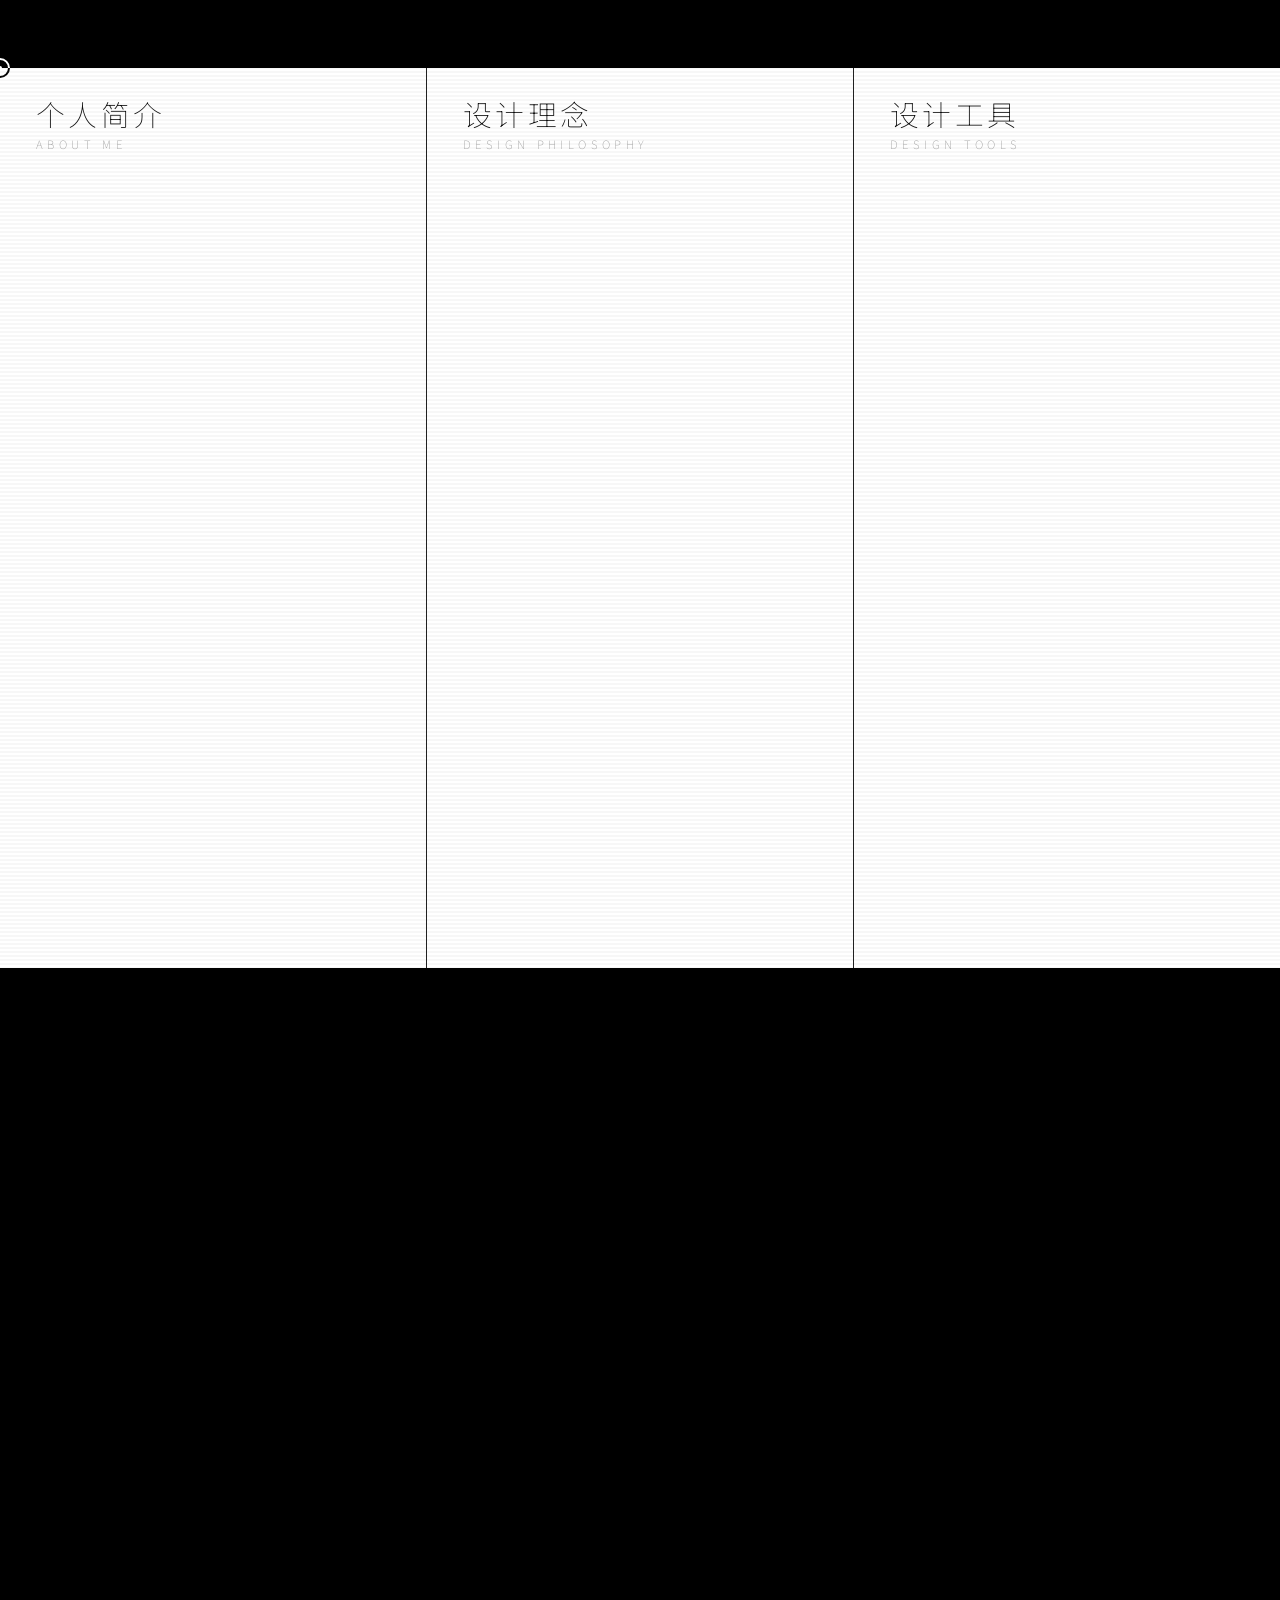
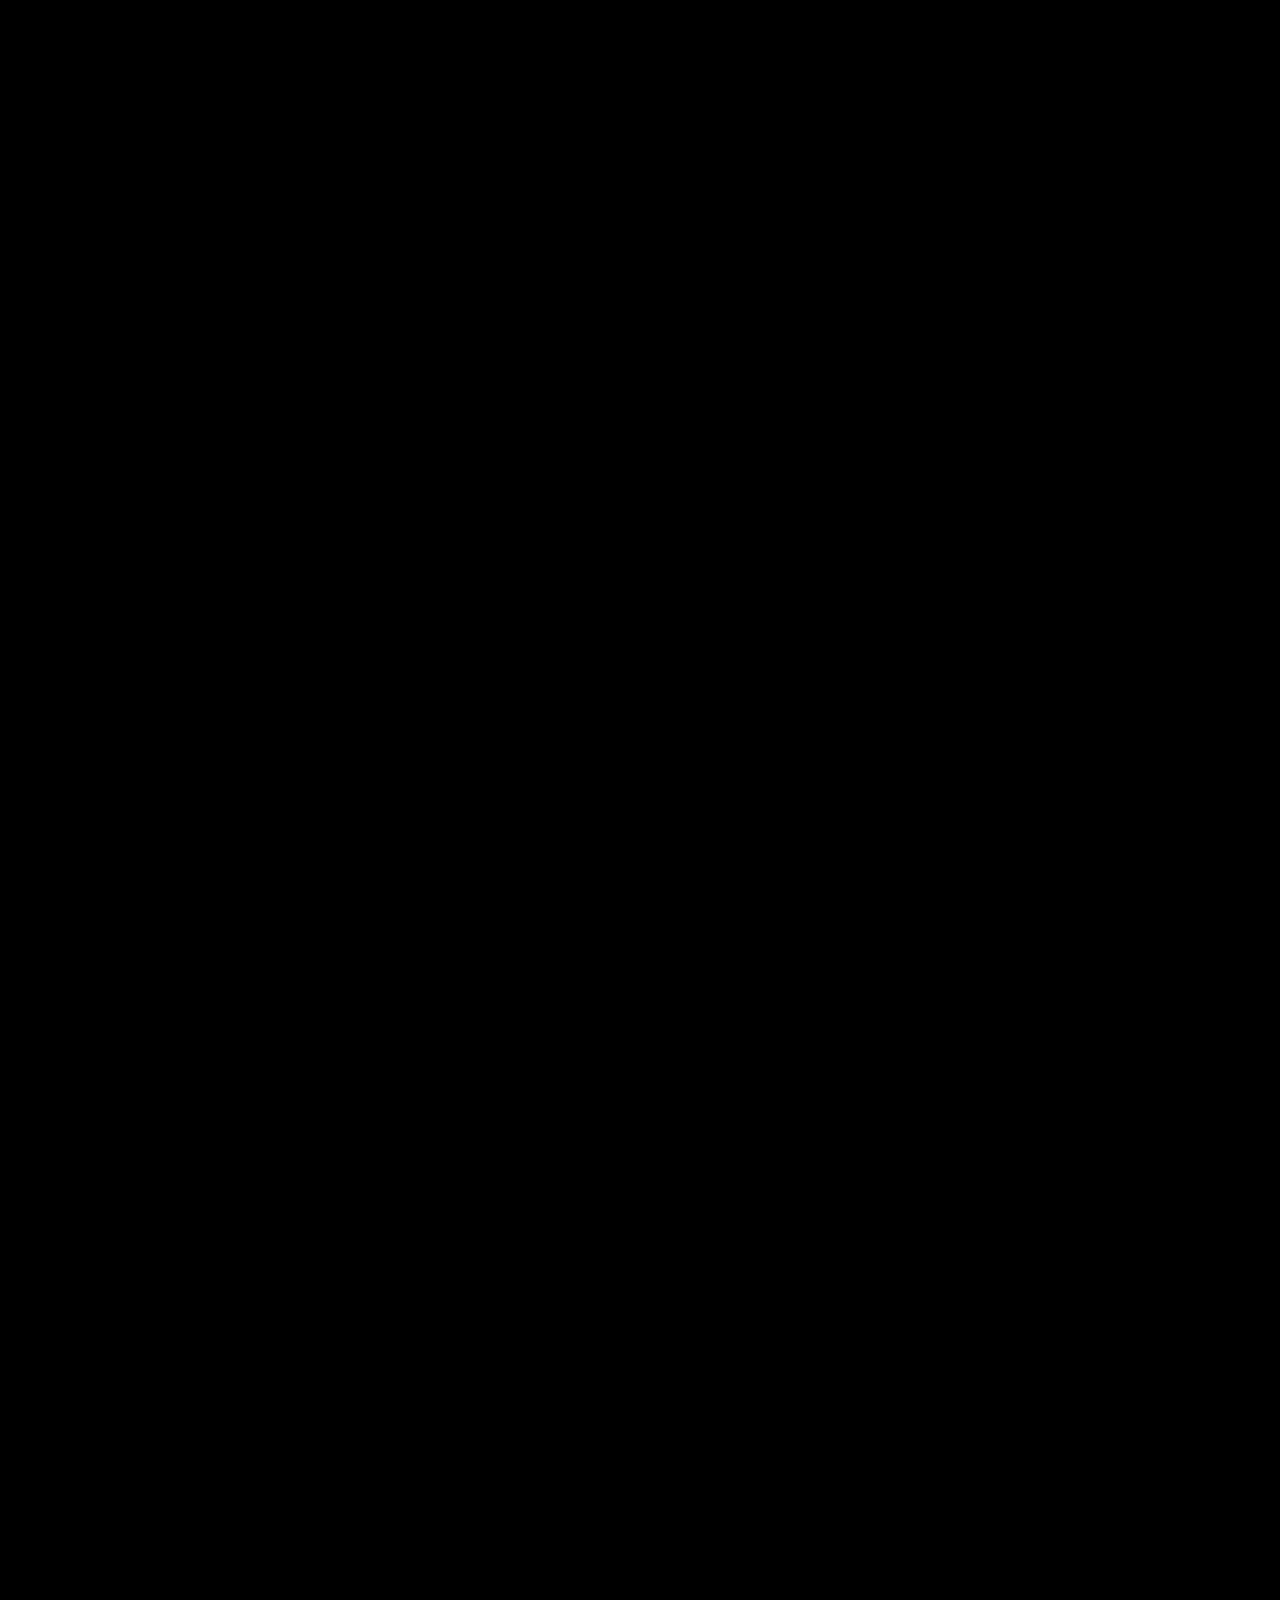
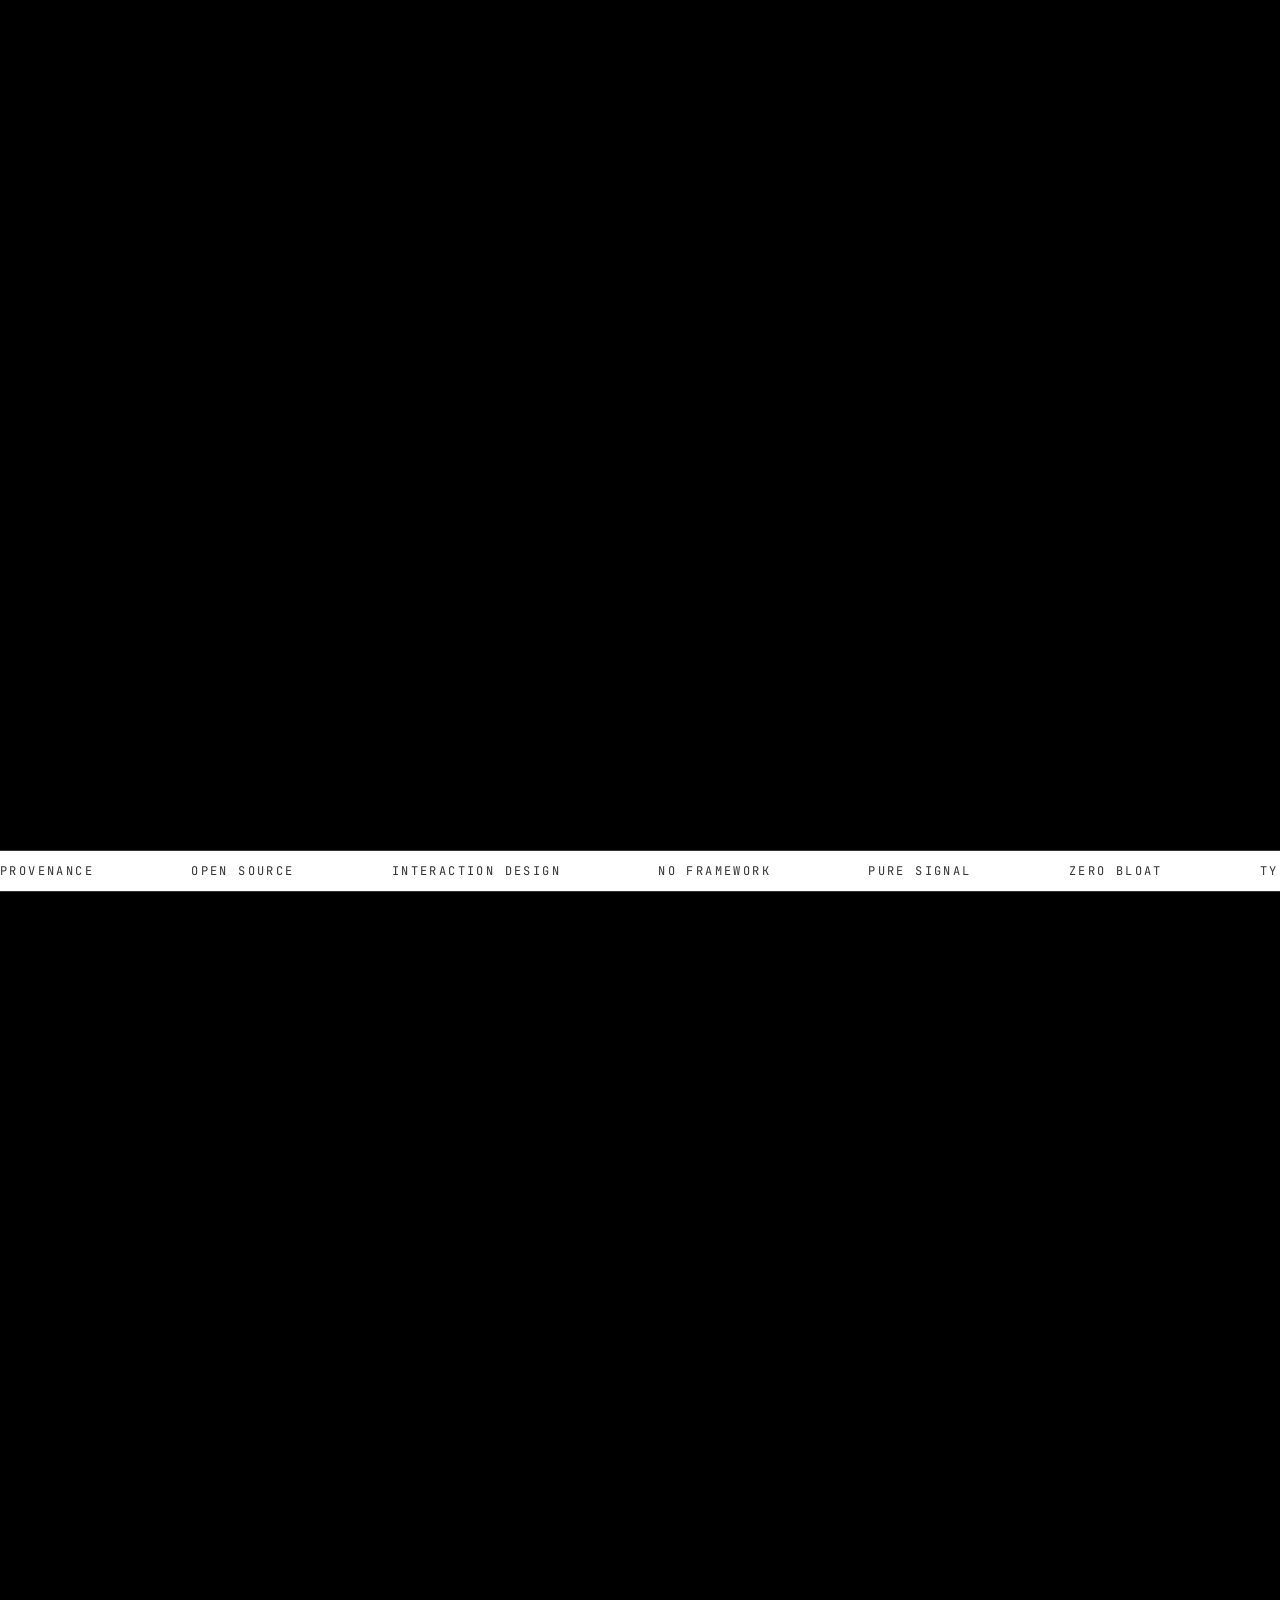
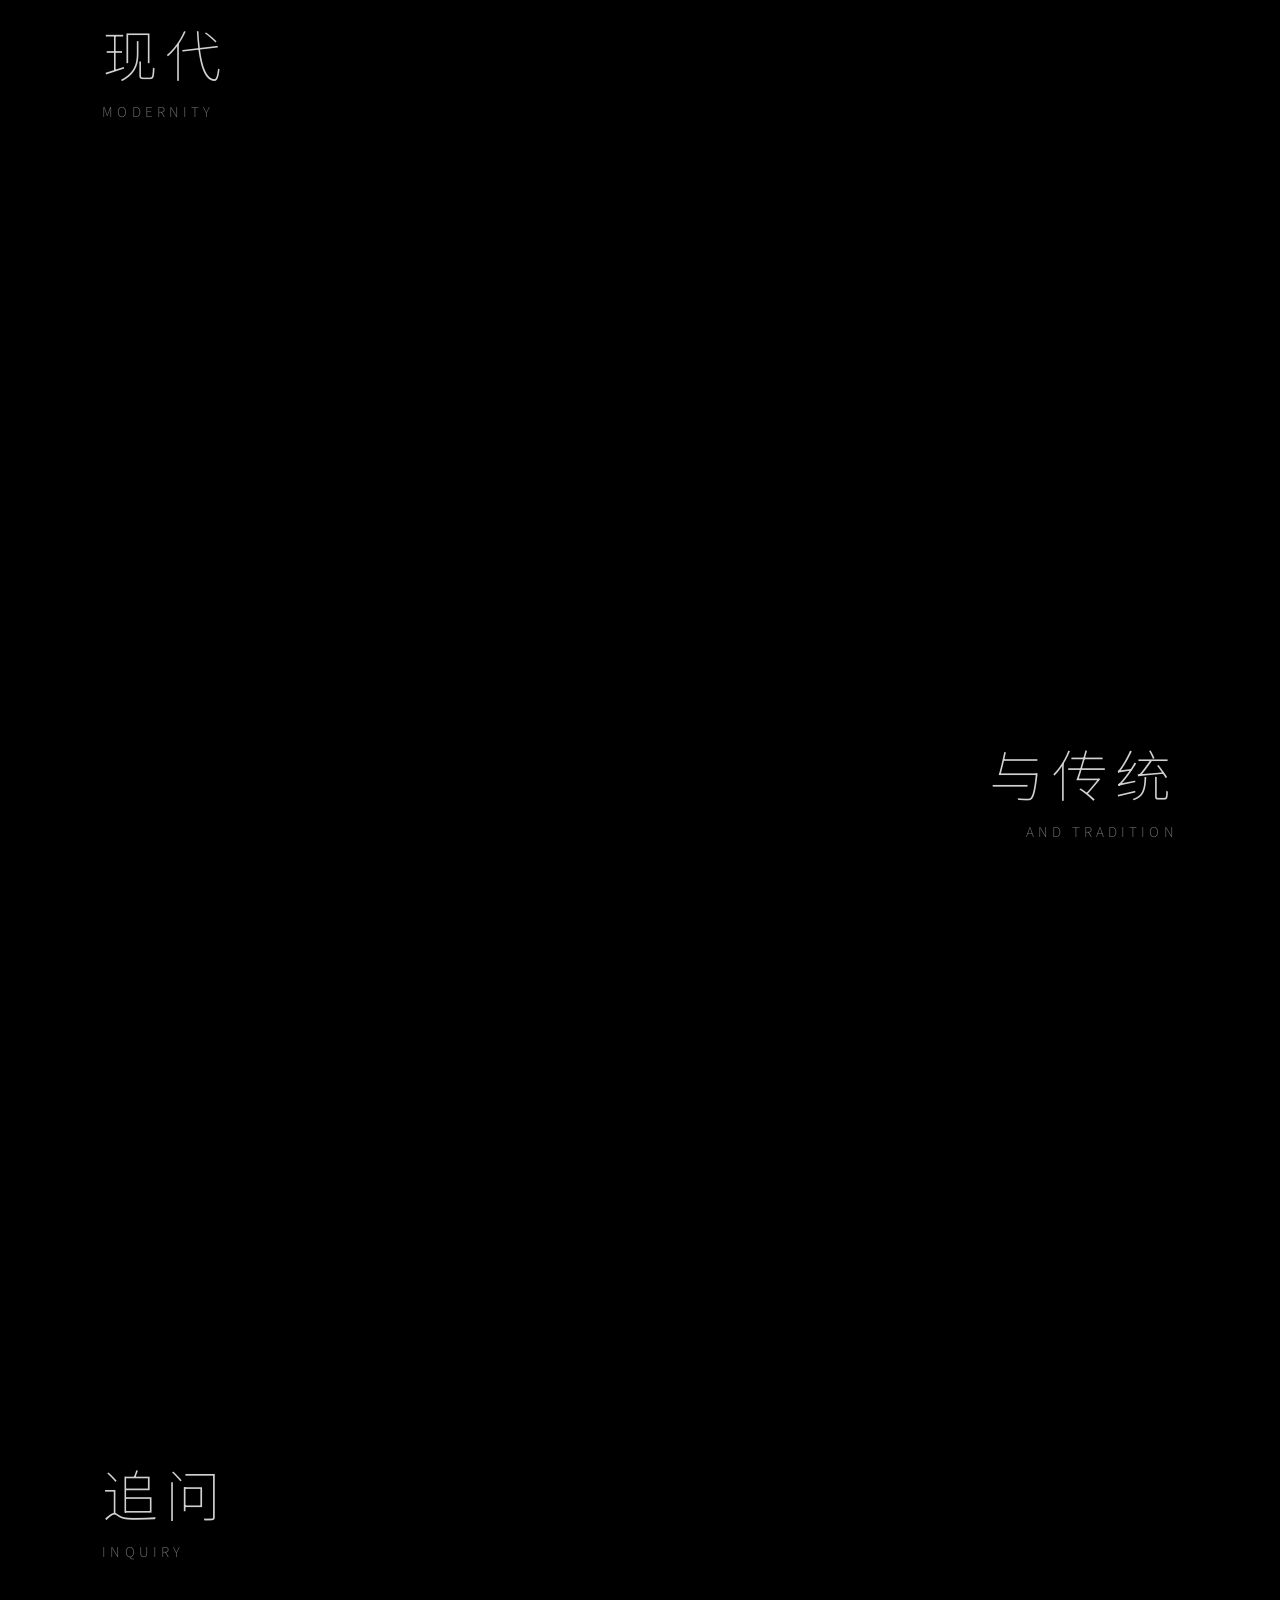
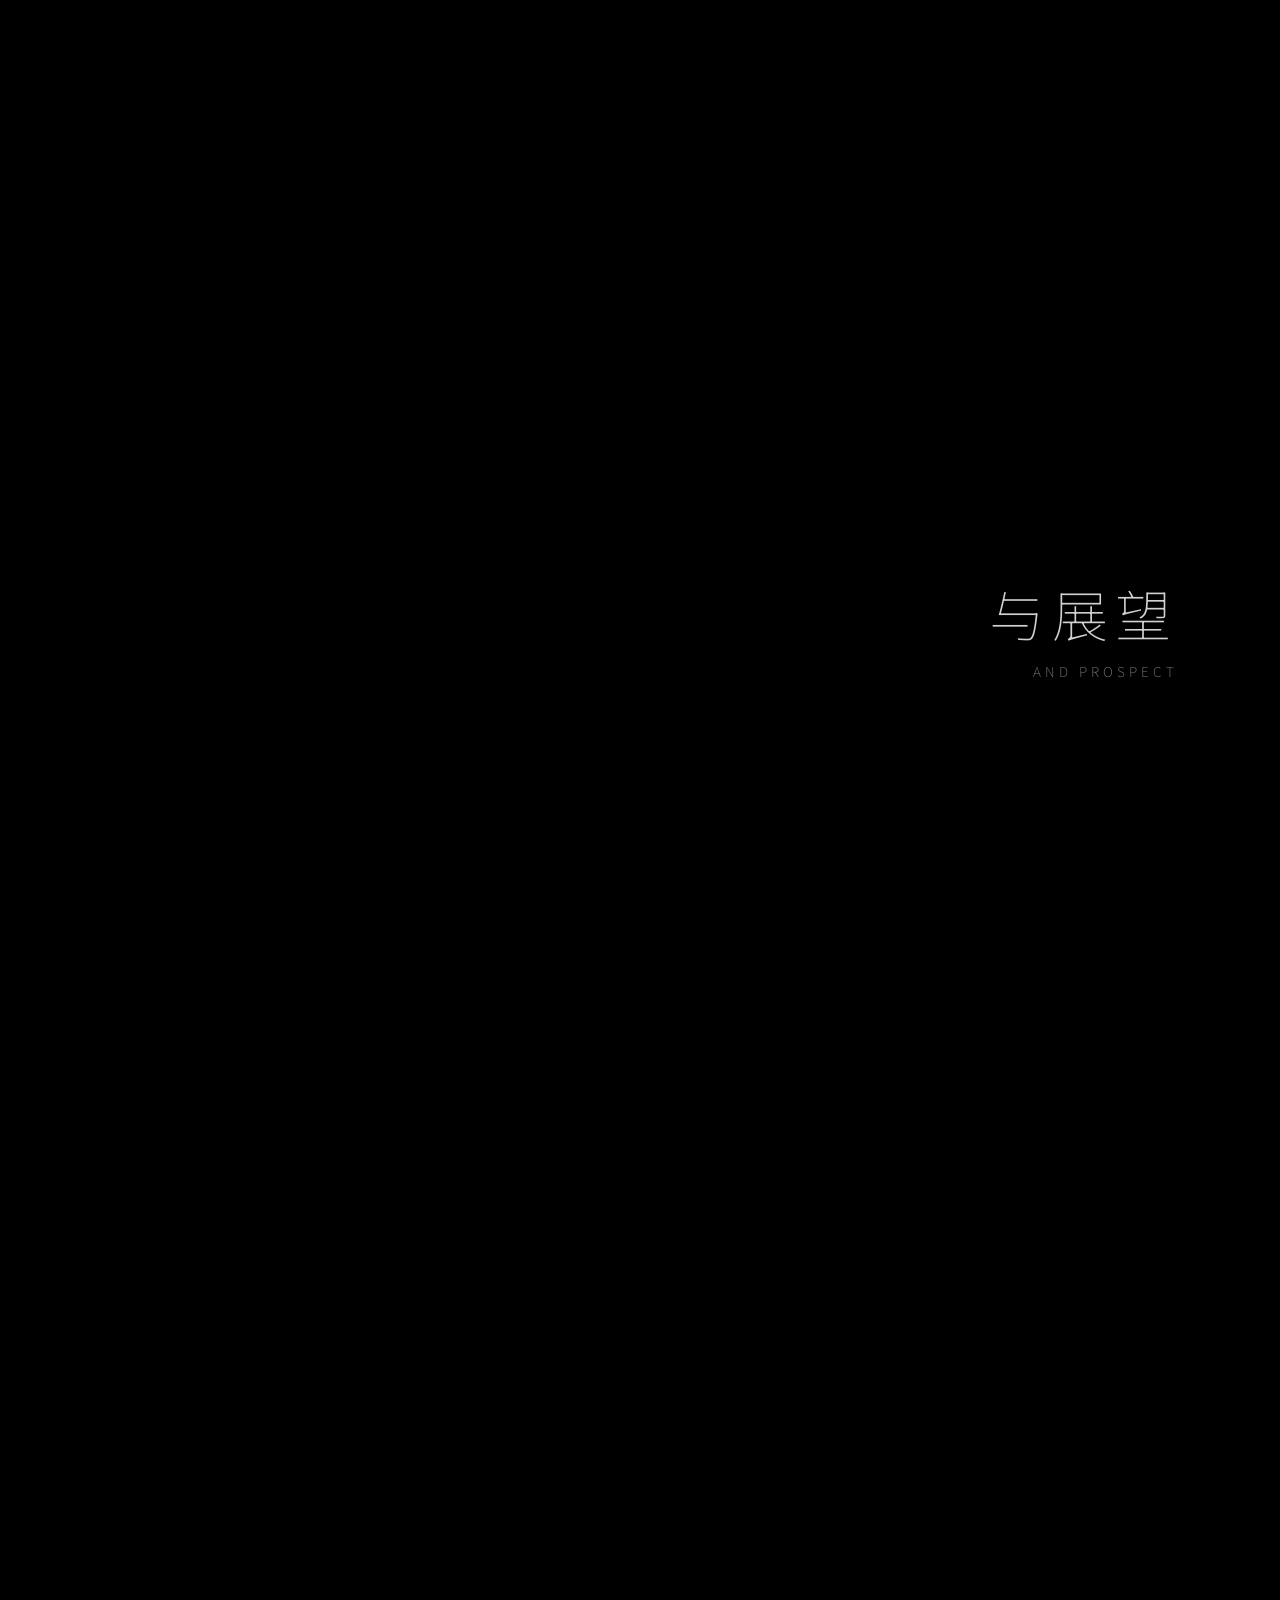
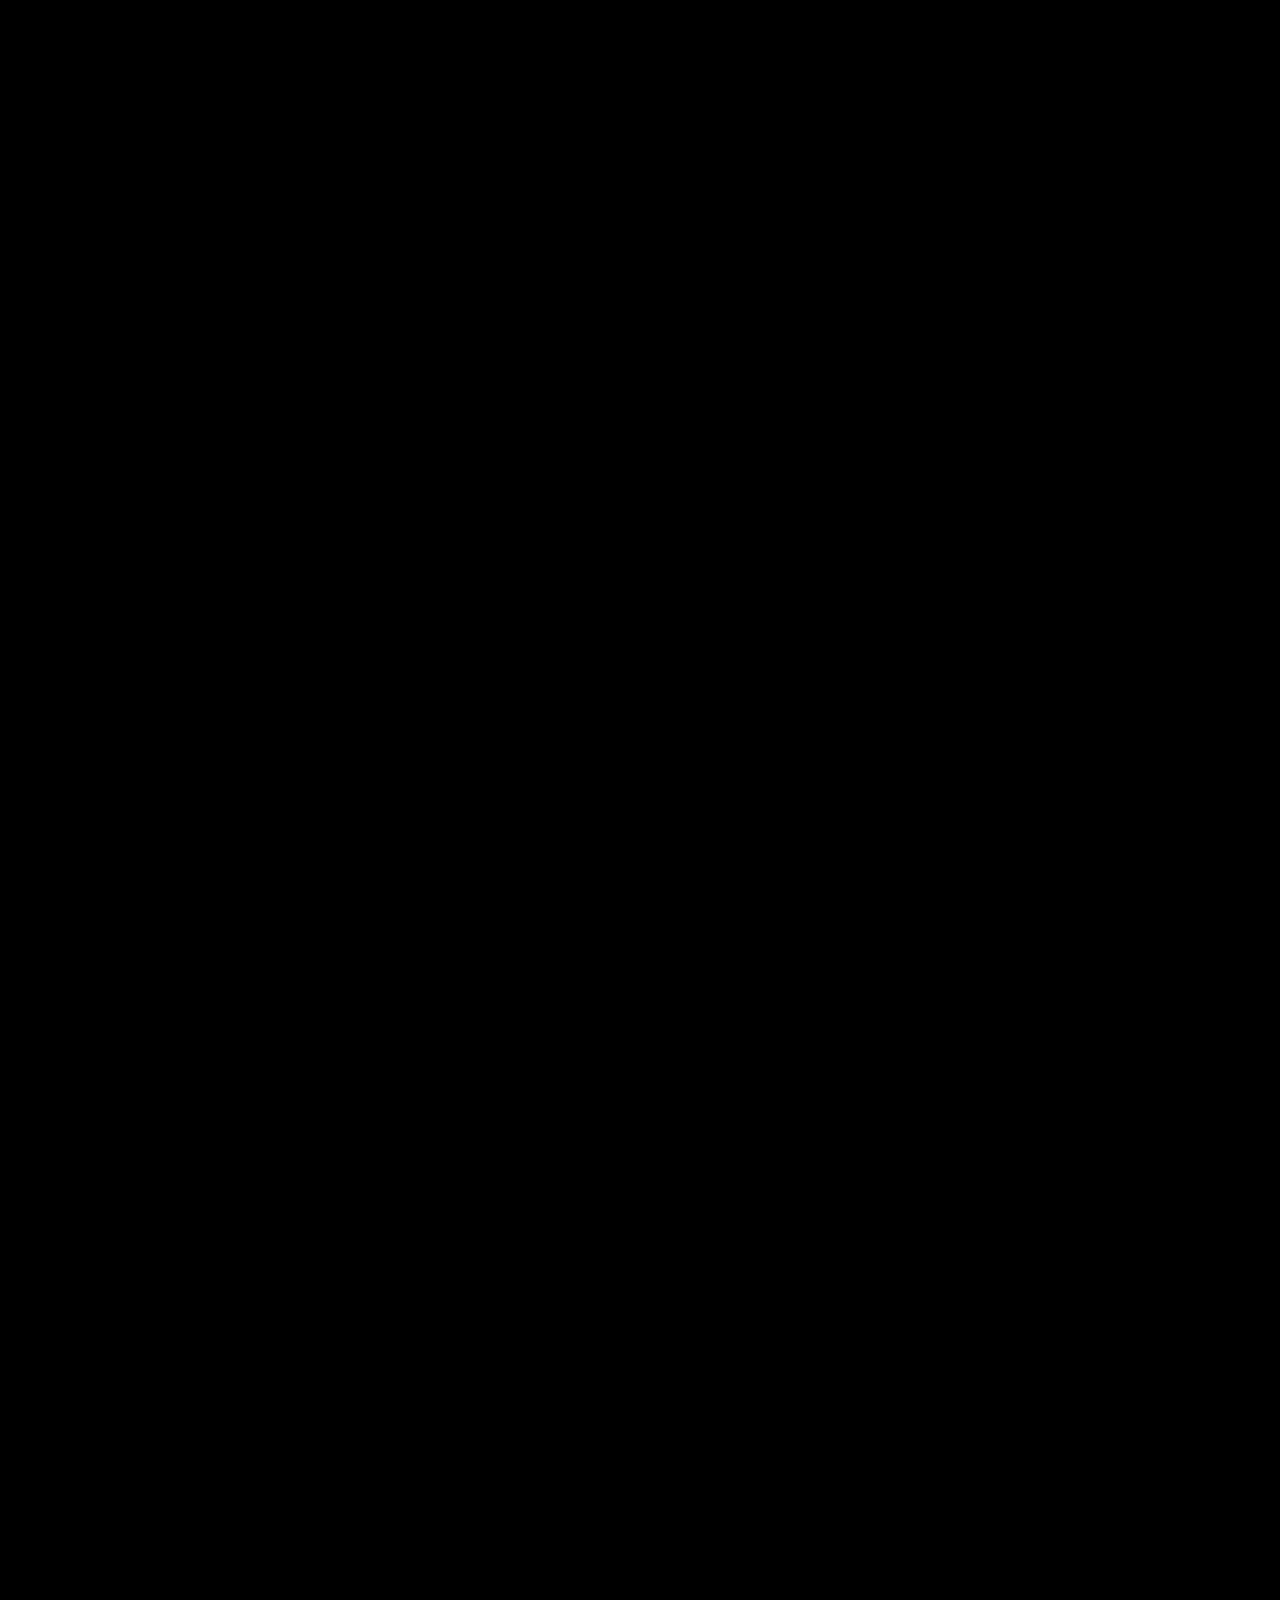
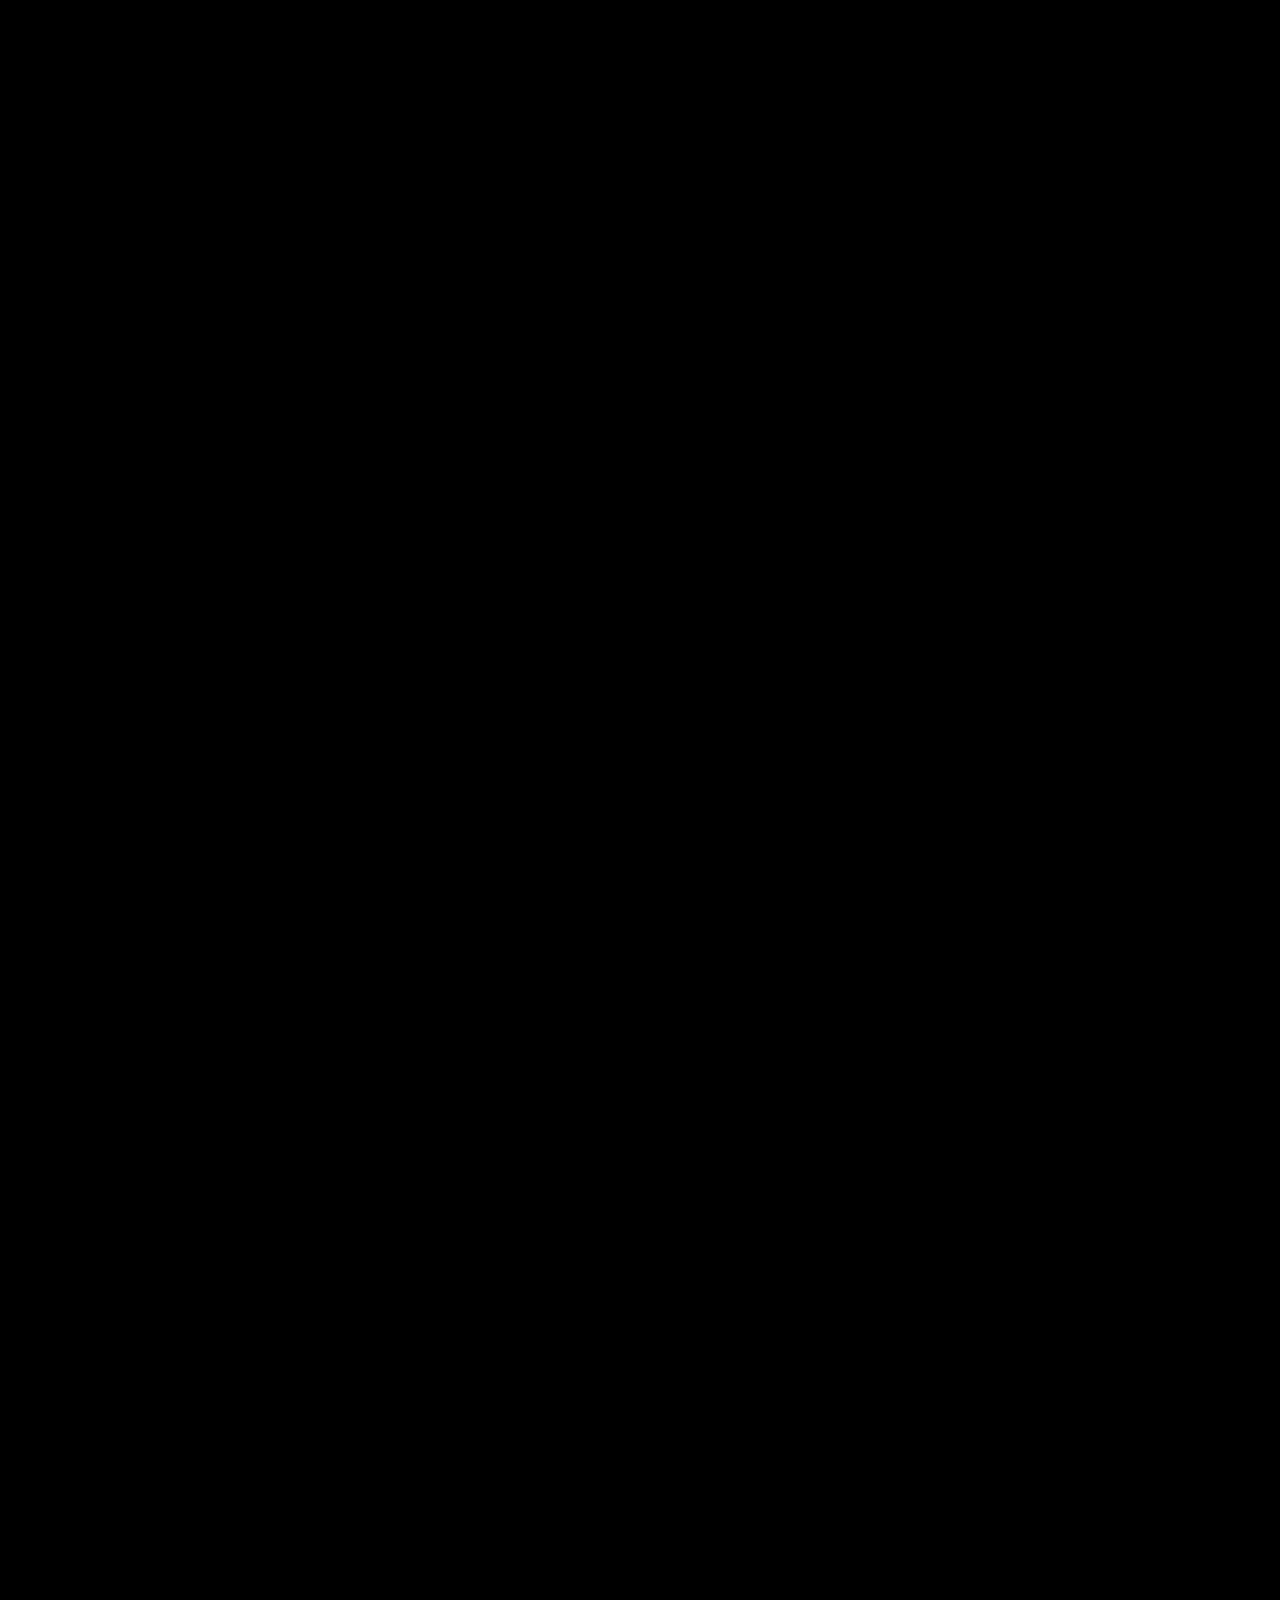
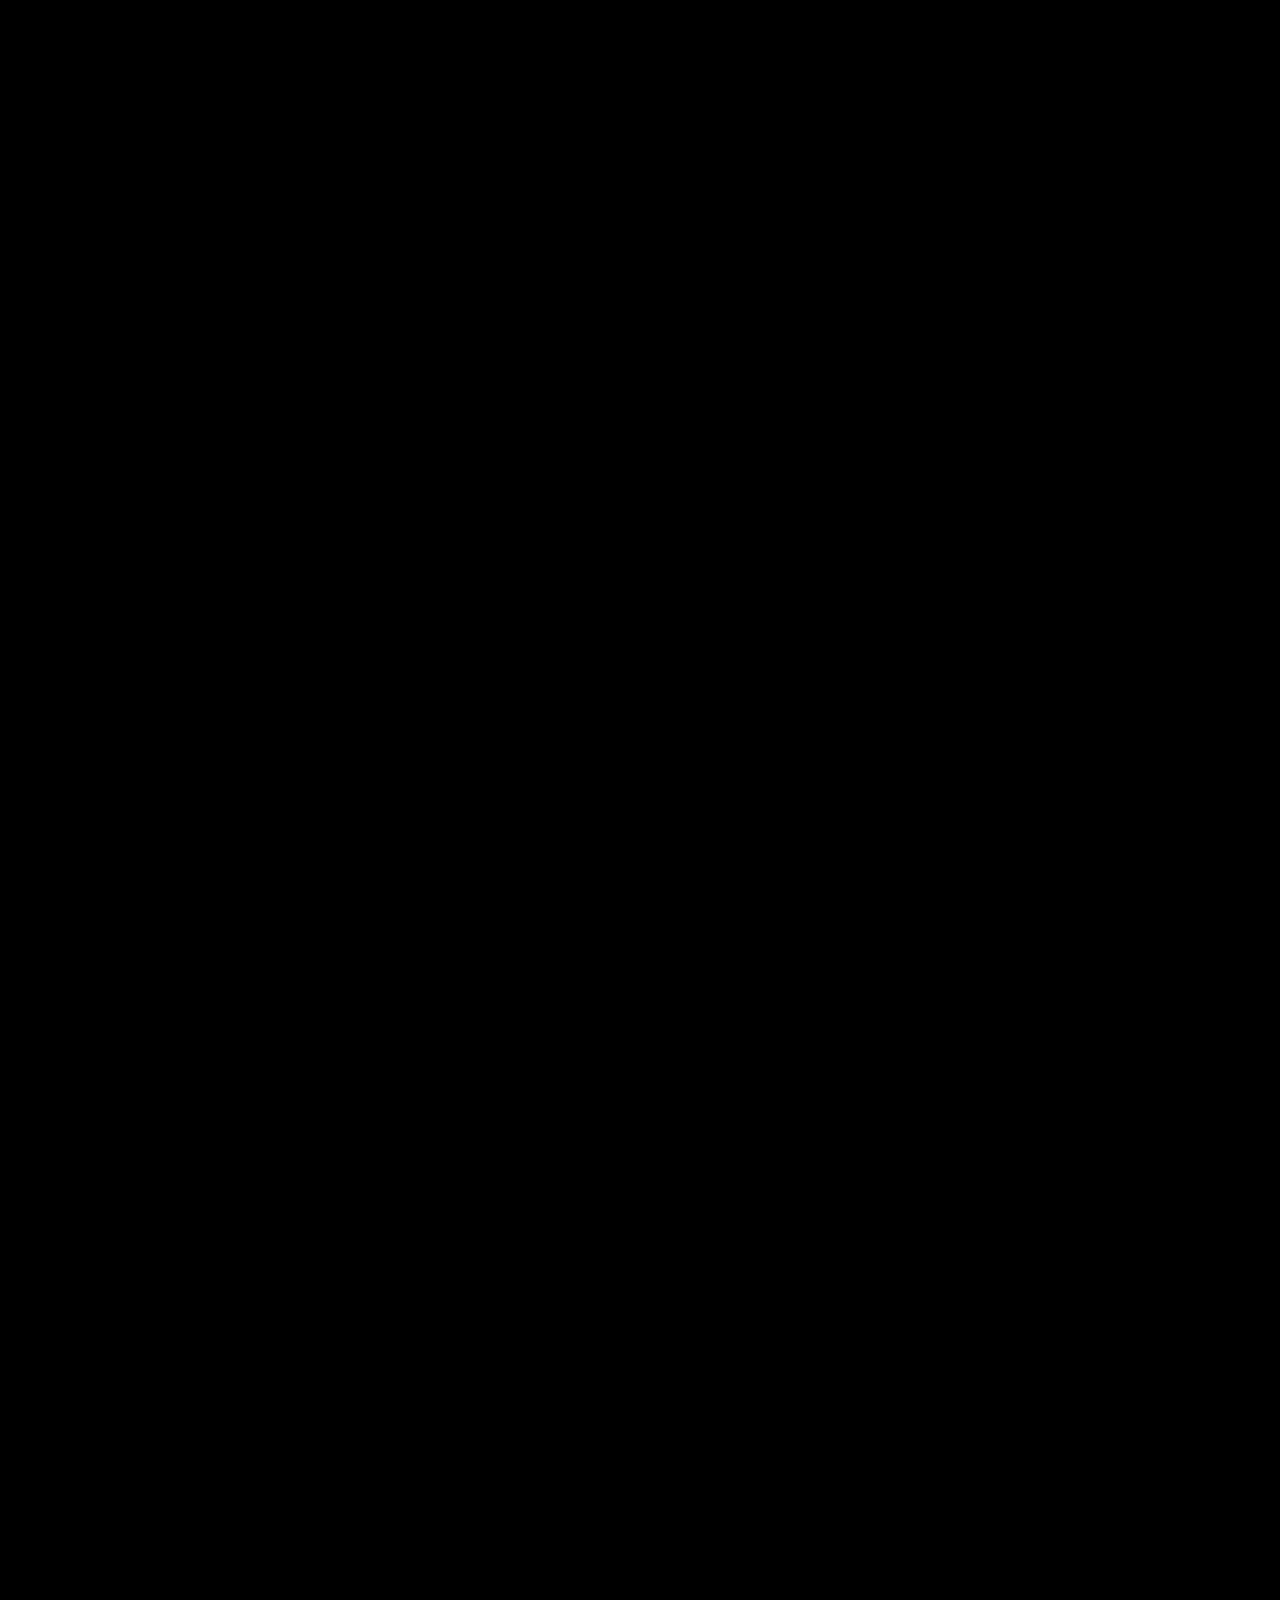
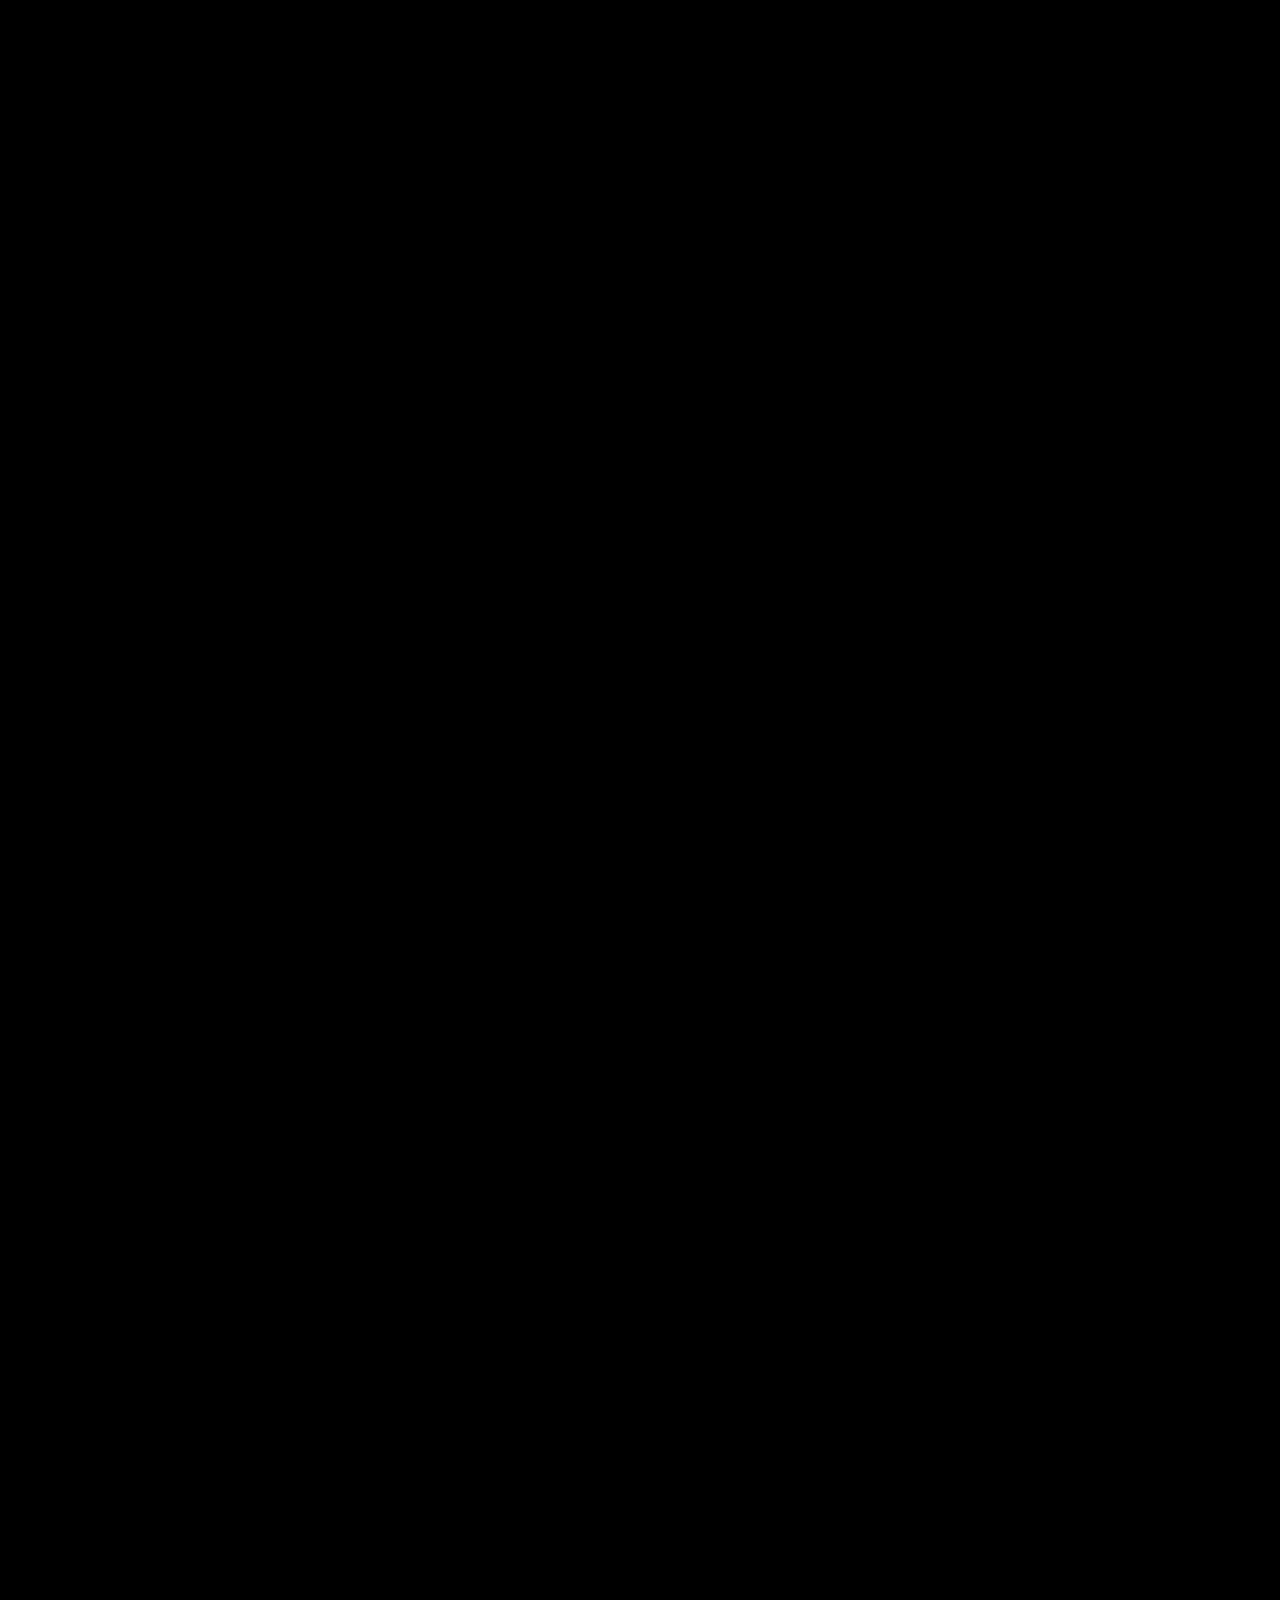
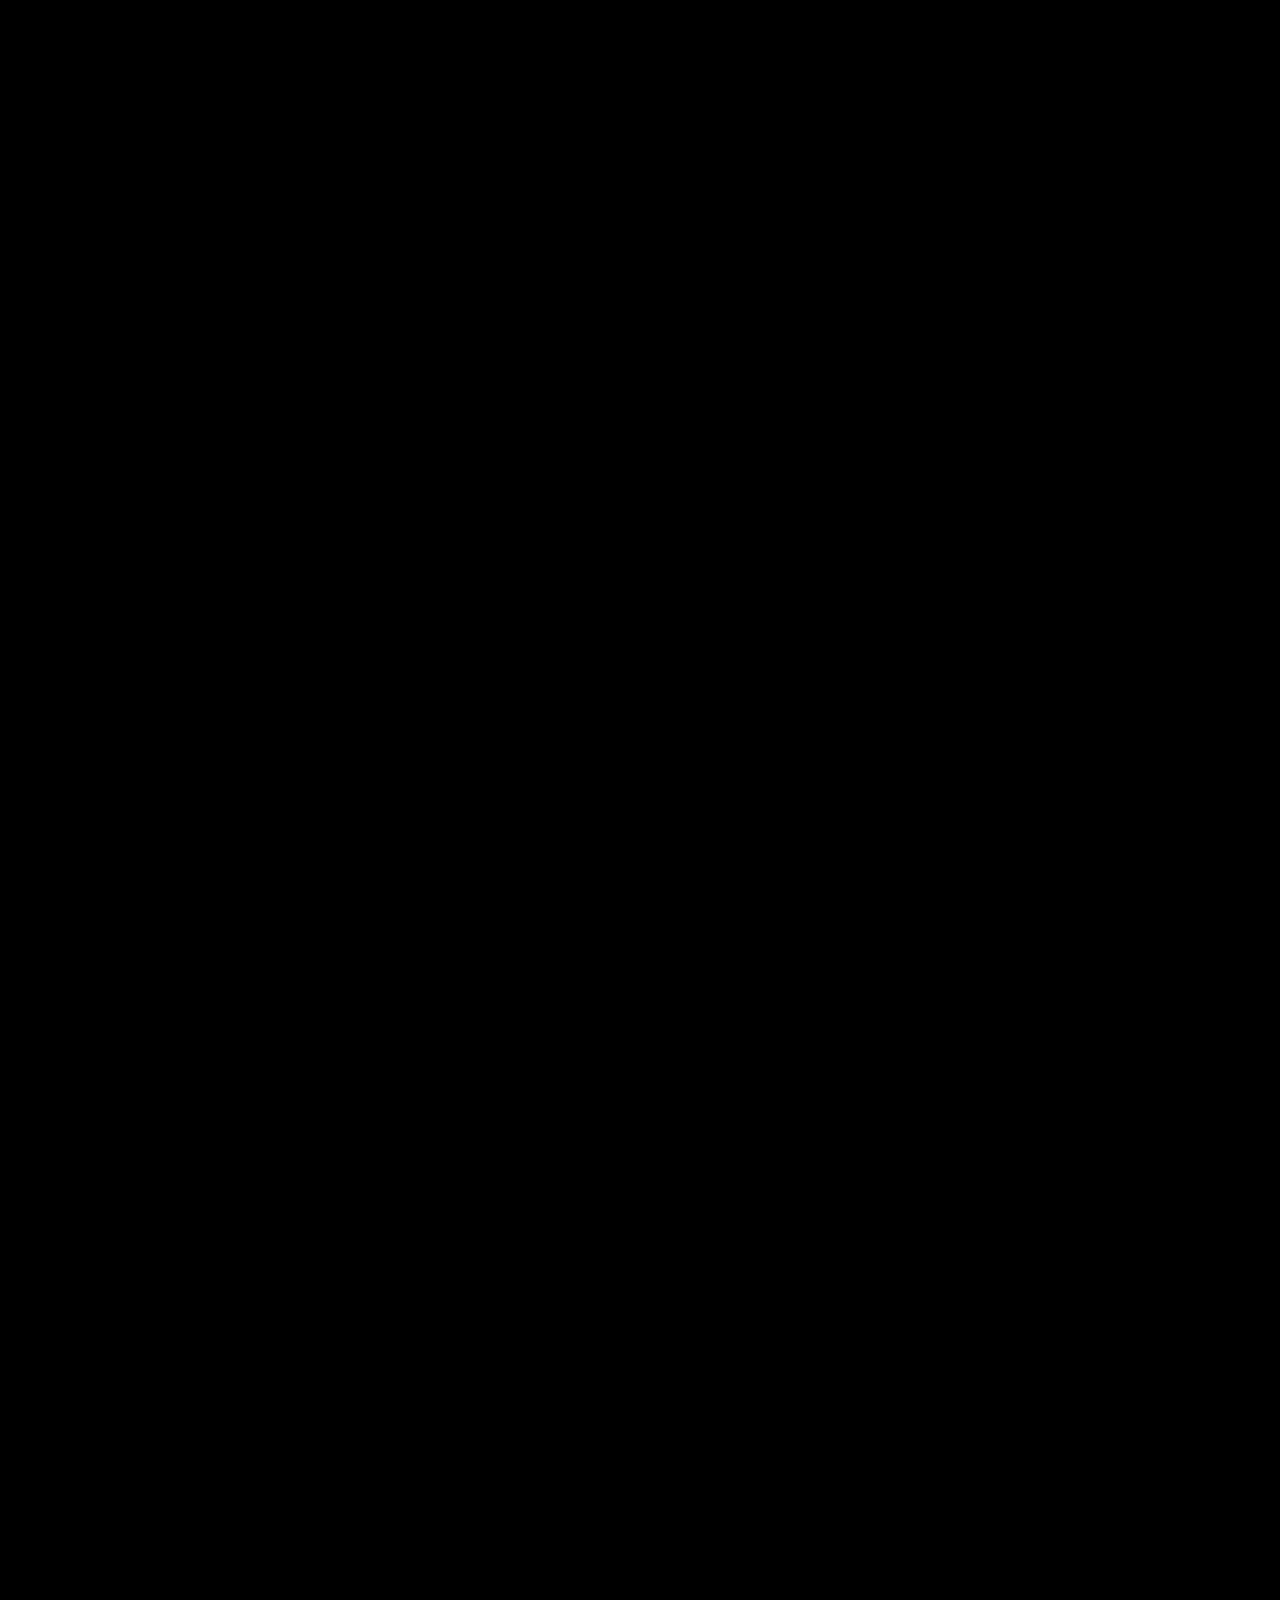
==== index.html @ fea25bad "White stage bg, dark arrows, shorten intro text" ====
<!DOCTYPE html>
<html lang="en">
<head>
<meta charset="UTF-8">
<meta name="viewport" content="width=device-width, initial-scale=1.0">
<title>SYSTEMS_ONLY — Digital Brutalism Portfolio</title>
<link rel="preconnect" href="https://fonts.googleapis.com">
<link href="https://fonts.googleapis.com/css2?family=JetBrains+Mono:wght@400;500;700;800&family=Inter:wght@900&family=Orbitron:wght@700;900&family=Cormorant+Garamond:wght@300;600&family=Playfair+Display:wght@400;700&family=Noto+Sans+SC:wght@100;700;900&display=swap" rel="stylesheet">
<script>
console.warn('Scripts "build/three.js" and "build/three.min.js" are deprecated with r150+, and will be removed with r160. Please use ES Modules or alternatives: https://threejs.org/docs/index.html#manual/en/introduction/Installation'),
/**
 * @license
 * Copyright 2010-2023 Three.js Authors
 * SPDX-License-Identifier: MIT
 */
function(t,e){"object"==typeof exports&&"undefined"!=typeof module?e(exports):"function"==typeof define&&define.amd?define(["exports"],e):e((t="undefined"!=typeof globalThis?globalThis:t||self).THREE={})}(this,(function(t){"use strict";const e="160",n=1,i=2,r=3,s=0,a=1,o=100,l=204,c=205,h=0,u=1,d=2,p=0,m=1,f=2,g=3,_=4,v=5,x=6,y="attached",M="detached",S=300,b=301,T=302,E=303,w=304,A=306,R=1e3,C=1001,L=1002,P=1003,I=1004,U=1005,D=1006,N=1007,O=1008,F=1009,B=1012,z=1013,G=1014,H=1015,V=1016,k=1017,W=1018,X=1020,j=1023,q=1026,Y=1027,Z=1029,J=1031,K=1033,$=33776,Q=33777,tt=33778,et=33779,nt=35840,it=35841,rt=35842,st=35843,at=36196,ot=37492,lt=37496,ct=37808,ht=37809,ut=37810,dt=37811,pt=37812,mt=37813,ft=37814,gt=37815,_t=37816,vt=37817,xt=37818,yt=37819,Mt=37820,St=37821,bt=36492,Tt=36494,Et=36495,wt=36284,At=36285,Rt=36286,Ct=2300,Lt=2301,Pt=2302,It=2400,Ut=2401,Dt=2402,Nt=2500,Ot=2501,Ft=3e3,Bt=3001,zt="",Gt="srgb",Ht="srgb-linear",Vt="display-p3",kt="display-p3-linear",Wt="linear",Xt="srgb",jt="rec709",qt="p3",Yt=7680,Zt=35044,Jt="300 es",Kt=1035,$t=2e3,Qt=2001;class te{addEventListener(t,e){void 0===this._listeners&&(this._listeners={});const n=this._listeners;void 0===n[t]&&(n[t]=[]),-1===n[t].indexOf(e)&&n[t].push(e)}hasEventListener(t,e){if(void 0===this._listeners)return!1;const n=this._listeners;return void 0!==n[t]&&-1!==n[t].indexOf(e)}removeEventListener(t,e){if(void 0===this._listeners)return;const n=this._listeners[t];if(void 0!==n){const t=n.indexOf(e);-1!==t&&n.splice(t,1)}}dispatchEvent(t){if(void 0===this._listeners)return;const e=this._listeners[t.type];if(void 0!==e){t.target=this;const n=e.slice(0);for(let e=0,i=n.length;e<i;e++)n[e].call(this,t);t.target=null}}}const ee=["00","01","02","03","04","05","06","07","08","09","0a","0b","0c","0d","0e","0f","10","11","12","13","14","15","16","17","18","19","1a","1b","1c","1d","1e","1f","20","21","22","23","24","25","26","27","28","29","2a","2b","2c","2d","2e","2f","30","31","32","33","34","35","36","37","38","39","3a","3b","3c","3d","3e","3f","40","41","42","43","44","45","46","47","48","49","4a","4b","4c","4d","4e","4f","50","51","52","53","54","55","56","57","58","59","5a","5b","5c","5d","5e","5f","60","61","62","63","64","65","66","67","68","69","6a","6b","6c","6d","6e","6f","70","71","72","73","74","75","76","77","78","79","7a","7b","7c","7d","7e","7f","80","81","82","83","84","85","86","87","88","89","8a","8b","8c","8d","8e","8f","90","91","92","93","94","95","96","97","98","99","9a","9b","9c","9d","9e","9f","a0","a1","a2","a3","a4","a5","a6","a7","a8","a9","aa","ab","ac","ad","ae","af","b0","b1","b2","b3","b4","b5","b6","b7","b8","b9","ba","bb","bc","bd","be","bf","c0","c1","c2","c3","c4","c5","c6","c7","c8","c9","ca","cb","cc","cd","ce","cf","d0","d1","d2","d3","d4","d5","d6","d7","d8","d9","da","db","dc","dd","de","df","e0","e1","e2","e3","e4","e5","e6","e7","e8","e9","ea","eb","ec","ed","ee","ef","f0","f1","f2","f3","f4","f5","f6","f7","f8","f9","fa","fb","fc","fd","fe","ff"];let ne=1234567;const ie=Math.PI/180,re=180/Math.PI;function se(){const t=4294967295*Math.random()|0,e=4294967295*Math.random()|0,n=4294967295*Math.random()|0,i=4294967295*Math.random()|0;return(ee[255&t]+ee[t>>8&255]+ee[t>>16&255]+ee[t>>24&255]+"-"+ee[255&e]+ee[e>>8&255]+"-"+ee[e>>16&15|64]+ee[e>>24&255]+"-"+ee[63&n|128]+ee[n>>8&255]+"-"+ee[n>>16&255]+ee[n>>24&255]+ee[255&i]+ee[i>>8&255]+ee[i>>16&255]+ee[i>>24&255]).toLowerCase()}function ae(t,e,n){return Math.max(e,Math.min(n,t))}function oe(t,e){return(t%e+e)%e}function le(t,e,n){return(1-n)*t+n*e}function ce(t){return 0==(t&t-1)&&0!==t}function he(t){return Math.pow(2,Math.floor(Math.log(t)/Math.LN2))}function ue(t,e){switch(e.constructor){case Float32Array:return t;case Uint32Array:return t/4294967295;case Uint16Array:return t/65535;case Uint8Array:return t/255;case Int32Array:return Math.max(t/2147483647,-1);case Int16Array:return Math.max(t/32767,-1);case Int8Array:return Math.max(t/127,-1);default:throw new Error("Invalid component type.")}}function de(t,e){switch(e.constructor){case Float32Array:return t;case Uint32Array:return Math.round(4294967295*t);case Uint16Array:return Math.round(65535*t);case Uint8Array:return Math.round(255*t);case Int32Array:return Math.round(2147483647*t);case Int16Array:return Math.round(32767*t);case Int8Array:return Math.round(127*t);default:throw new Error("Invalid component type.")}}const pe={DEG2RAD:ie,RAD2DEG:re,generateUUID:se,clamp:ae,euclideanModulo:oe,mapLinear:function(t,e,n,i,r){return i+(t-e)*(r-i)/(n-e)},inverseLerp:function(t,e,n){return t!==e?(n-t)/(e-t):0},lerp:le,damp:function(t,e,n,i){return le(t,e,1-Math.exp(-n*i))},pingpong:function(t,e=1){return e-Math.abs(oe(t,2*e)-e)},smoothstep:function(t,e,n){return t<=e?0:t>=n?1:(t=(t-e)/(n-e))*t*(3-2*t)},smootherstep:function(t,e,n){return t<=e?0:t>=n?1:(t=(t-e)/(n-e))*t*t*(t*(6*t-15)+10)},randInt:function(t,e){return t+Math.floor(Math.random()*(e-t+1))},randFloat:function(t,e){return t+Math.random()*(e-t)},randFloatSpread:function(t){return t*(.5-Math.random())},seededRandom:function(t){void 0!==t&&(ne=t);let e=ne+=1831565813;return e=Math.imul(e^e>>>15,1|e),e^=e+Math.imul(e^e>>>7,61|e),((e^e>>>14)>>>0)/4294967296},degToRad:function(t){return t*ie},radToDeg:function(t){return t*re},isPowerOfTwo:ce,ceilPowerOfTwo:function(t){return Math.pow(2,Math.ceil(Math.log(t)/Math.LN2))},floorPowerOfTwo:he,setQuaternionFromProperEuler:function(t,e,n,i,r){const s=Math.cos,a=Math.sin,o=s(n/2),l=a(n/2),c=s((e+i)/2),h=a((e+i)/2),u=s((e-i)/2),d=a((e-i)/2),p=s((i-e)/2),m=a((i-e)/2);switch(r){case"XYX":t.set(o*h,l*u,l*d,o*c);break;case"YZY":t.set(l*d,o*h,l*u,o*c);break;case"ZXZ":t.set(l*u,l*d,o*h,o*c);break;case"XZX":t.set(o*h,l*m,l*p,o*c);break;case"YXY":t.set(l*p,o*h,l*m,o*c);break;case"ZYZ":t.set(l*m,l*p,o*h,o*c);break;default:console.warn("THREE.MathUtils: .setQuaternionFromProperEuler() encountered an unknown order: "+r)}},normalize:de,denormalize:ue};class me{constructor(t=0,e=0){me.prototype.isVector2=!0,this.x=t,this.y=e}get width(){return this.x}set width(t){this.x=t}get height(){return this.y}set height(t){this.y=t}set(t,e){return this.x=t,this.y=e,this}setScalar(t){return this.x=t,this.y=t,this}setX(t){return this.x=t,this}setY(t){return this.y=t,this}setComponent(t,e){switch(t){case 0:this.x=e;break;case 1:this.y=e;break;default:throw new Error("index is out of range: "+t)}return this}getComponent(t){switch(t){case 0:return this.x;case 1:return this.y;default:throw new Error("index is out of range: "+t)}}clone(){return new this.constructor(this.x,this.y)}copy(t){return this.x=t.x,this.y=t.y,this}add(t){return this.x+=t.x,this.y+=t.y,this}addScalar(t){return this.x+=t,this.y+=t,this}addVectors(t,e){return this.x=t.x+e.x,this.y=t.y+e.y,this}addScaledVector(t,e){return this.x+=t.x*e,this.y+=t.y*e,this}sub(t){return this.x-=t.x,this.y-=t.y,this}subScalar(t){return this.x-=t,this.y-=t,this}subVectors(t,e){return this.x=t.x-e.x,this.y=t.y-e.y,this}multiply(t){return this.x*=t.x,this.y*=t.y,this}multiplyScalar(t){return this.x*=t,this.y*=t,this}divide(t){return this.x/=t.x,this.y/=t.y,this}divideScalar(t){return this.multiplyScalar(1/t)}applyMatrix3(t){const e=this.x,n=this.y,i=t.elements;return this.x=i[0]*e+i[3]*n+i[6],this.y=i[1]*e+i[4]*n+i[7],this}min(t){return this.x=Math.min(this.x,t.x),this.y=Math.min(this.y,t.y),this}max(t){return this.x=Math.max(this.x,t.x),this.y=Math.max(this.y,t.y),this}clamp(t,e){return this.x=Math.max(t.x,Math.min(e.x,this.x)),this.y=Math.max(t.y,Math.min(e.y,this.y)),this}clampScalar(t,e){return this.x=Math.max(t,Math.min(e,this.x)),this.y=Math.max(t,Math.min(e,this.y)),this}clampLength(t,e){const n=this.length();return this.divideScalar(n||1).multiplyScalar(Math.max(t,Math.min(e,n)))}floor(){return this.x=Math.floor(this.x),this.y=Math.floor(this.y),this}ceil(){return this.x=Math.ceil(this.x),this.y=Math.ceil(this.y),this}round(){return this.x=Math.round(this.x),this.y=Math.round(this.y),this}roundToZero(){return this.x=Math.trunc(this.x),this.y=Math.trunc(this.y),this}negate(){return this.x=-this.x,this.y=-this.y,this}dot(t){return this.x*t.x+this.y*t.y}cross(t){return this.x*t.y-this.y*t.x}lengthSq(){return this.x*this.x+this.y*this.y}length(){return Math.sqrt(this.x*this.x+this.y*this.y)}manhattanLength(){return Math.abs(this.x)+Math.abs(this.y)}normalize(){return this.divideScalar(this.length()||1)}angle(){return Math.atan2(-this.y,-this.x)+Math.PI}angleTo(t){const e=Math.sqrt(this.lengthSq()*t.lengthSq());if(0===e)return Math.PI/2;const n=this.dot(t)/e;return Math.acos(ae(n,-1,1))}distanceTo(t){return Math.sqrt(this.distanceToSquared(t))}distanceToSquared(t){const e=this.x-t.x,n=this.y-t.y;return e*e+n*n}manhattanDistanceTo(t){return Math.abs(this.x-t.x)+Math.abs(this.y-t.y)}setLength(t){return this.normalize().multiplyScalar(t)}lerp(t,e){return this.x+=(t.x-this.x)*e,this.y+=(t.y-this.y)*e,this}lerpVectors(t,e,n){return this.x=t.x+(e.x-t.x)*n,this.y=t.y+(e.y-t.y)*n,this}equals(t){return t.x===this.x&&t.y===this.y}fromArray(t,e=0){return this.x=t[e],this.y=t[e+1],this}toArray(t=[],e=0){return t[e]=this.x,t[e+1]=this.y,t}fromBufferAttribute(t,e){return this.x=t.getX(e),this.y=t.getY(e),this}rotateAround(t,e){const n=Math.cos(e),i=Math.sin(e),r=this.x-t.x,s=this.y-t.y;return this.x=r*n-s*i+t.x,this.y=r*i+s*n+t.y,this}random(){return this.x=Math.random(),this.y=Math.random(),this}*[Symbol.iterator](){yield this.x,yield this.y}}class fe{constructor(t,e,n,i,r,s,a,o,l){fe.prototype.isMatrix3=!0,this.elements=[1,0,0,0,1,0,0,0,1],void 0!==t&&this.set(t,e,n,i,r,s,a,o,l)}set(t,e,n,i,r,s,a,o,l){const c=this.elements;return c[0]=t,c[1]=i,c[2]=a,c[3]=e,c[4]=r,c[5]=o,c[6]=n,c[7]=s,c[8]=l,this}identity(){return this.set(1,0,0,0,1,0,0,0,1),this}copy(t){const e=this.elements,n=t.elements;return e[0]=n[0],e[1]=n[1],e[2]=n[2],e[3]=n[3],e[4]=n[4],e[5]=n[5],e[6]=n[6],e[7]=n[7],e[8]=n[8],this}extractBasis(t,e,n){return t.setFromMatrix3Column(this,0),e.setFromMatrix3Column(this,1),n.setFromMatrix3Column(this,2),this}setFromMatrix4(t){const e=t.elements;return this.set(e[0],e[4],e[8],e[1],e[5],e[9],e[2],e[6],e[10]),this}multiply(t){return this.multiplyMatrices(this,t)}premultiply(t){return this.multiplyMatrices(t,this)}multiplyMatrices(t,e){const n=t.elements,i=e.elements,r=this.elements,s=n[0],a=n[3],o=n[6],l=n[1],c=n[4],h=n[7],u=n[2],d=n[5],p=n[8],m=i[0],f=i[3],g=i[6],_=i[1],v=i[4],x=i[7],y=i[2],M=i[5],S=i[8];return r[0]=s*m+a*_+o*y,r[3]=s*f+a*v+o*M,r[6]=s*g+a*x+o*S,r[1]=l*m+c*_+h*y,r[4]=l*f+c*v+h*M,r[7]=l*g+c*x+h*S,r[2]=u*m+d*_+p*y,r[5]=u*f+d*v+p*M,r[8]=u*g+d*x+p*S,this}multiplyScalar(t){const e=this.elements;return e[0]*=t,e[3]*=t,e[6]*=t,e[1]*=t,e[4]*=t,e[7]*=t,e[2]*=t,e[5]*=t,e[8]*=t,this}determinant(){const t=this.elements,e=t[0],n=t[1],i=t[2],r=t[3],s=t[4],a=t[5],o=t[6],l=t[7],c=t[8];return e*s*c-e*a*l-n*r*c+n*a*o+i*r*l-i*s*o}invert(){const t=this.elements,e=t[0],n=t[1],i=t[2],r=t[3],s=t[4],a=t[5],o=t[6],l=t[7],c=t[8],h=c*s-a*l,u=a*o-c*r,d=l*r-s*o,p=e*h+n*u+i*d;if(0===p)return this.set(0,0,0,0,0,0,0,0,0);const m=1/p;return t[0]=h*m,t[1]=(i*l-c*n)*m,t[2]=(a*n-i*s)*m,t[3]=u*m,t[4]=(c*e-i*o)*m,t[5]=(i*r-a*e)*m,t[6]=d*m,t[7]=(n*o-l*e)*m,t[8]=(s*e-n*r)*m,this}transpose(){let t;const e=this.elements;return t=e[1],e[1]=e[3],e[3]=t,t=e[2],e[2]=e[6],e[6]=t,t=e[5],e[5]=e[7],e[7]=t,this}getNormalMatrix(t){return this.setFromMatrix4(t).invert().transpose()}transposeIntoArray(t){const e=this.elements;return t[0]=e[0],t[1]=e[3],t[2]=e[6],t[3]=e[1],t[4]=e[4],t[5]=e[7],t[6]=e[2],t[7]=e[5],t[8]=e[8],this}setUvTransform(t,e,n,i,r,s,a){const o=Math.cos(r),l=Math.sin(r);return this.set(n*o,n*l,-n*(o*s+l*a)+s+t,-i*l,i*o,-i*(-l*s+o*a)+a+e,0,0,1),this}scale(t,e){return this.premultiply(ge.makeScale(t,e)),this}rotate(t){return this.premultiply(ge.makeRotation(-t)),this}translate(t,e){return this.premultiply(ge.makeTranslation(t,e)),this}makeTranslation(t,e){return t.isVector2?this.set(1,0,t.x,0,1,t.y,0,0,1):this.set(1,0,t,0,1,e,0,0,1),this}makeRotation(t){const e=Math.cos(t),n=Math.sin(t);return this.set(e,-n,0,n,e,0,0,0,1),this}makeScale(t,e){return this.set(t,0,0,0,e,0,0,0,1),this}equals(t){const e=this.elements,n=t.elements;for(let t=0;t<9;t++)if(e[t]!==n[t])return!1;return!0}fromArray(t,e=0){for(let n=0;n<9;n++)this.elements[n]=t[n+e];return this}toArray(t=[],e=0){const n=this.elements;return t[e]=n[0],t[e+1]=n[1],t[e+2]=n[2],t[e+3]=n[3],t[e+4]=n[4],t[e+5]=n[5],t[e+6]=n[6],t[e+7]=n[7],t[e+8]=n[8],t}clone(){return(new this.constructor).fromArray(this.elements)}}const ge=new fe;function _e(t){for(let e=t.length-1;e>=0;--e)if(t[e]>=65535)return!0;return!1}const ve={Int8Array:Int8Array,Uint8Array:Uint8Array,Uint8ClampedArray:Uint8ClampedArray,Int16Array:Int16Array,Uint16Array:Uint16Array,Int32Array:Int32Array,Uint32Array:Uint32Array,Float32Array:Float32Array,Float64Array:Float64Array};function xe(t,e){return new ve[t](e)}function ye(t){return document.createElementNS("http://www.w3.org/1999/xhtml",t)}function Me(){const t=ye("canvas");return t.style.display="block",t}const Se={};function be(t){t in Se||(Se[t]=!0,console.warn(t))}const Te=(new fe).set(.8224621,.177538,0,.0331941,.9668058,0,.0170827,.0723974,.9105199),Ee=(new fe).set(1.2249401,-.2249404,0,-.0420569,1.0420571,0,-.0196376,-.0786361,1.0982735),we={[Ht]:{transfer:Wt,primaries:jt,toReference:t=>t,fromReference:t=>t},[Gt]:{transfer:Xt,primaries:jt,toReference:t=>t.convertSRGBToLinear(),fromReference:t=>t.convertLinearToSRGB()},[kt]:{transfer:Wt,primaries:qt,toReference:t=>t.applyMatrix3(Ee),fromReference:t=>t.applyMatrix3(Te)},[Vt]:{transfer:Xt,primaries:qt,toReference:t=>t.convertSRGBToLinear().applyMatrix3(Ee),fromReference:t=>t.applyMatrix3(Te).convertLinearToSRGB()}},Ae=new Set([Ht,kt]),Re={enabled:!0,_workingColorSpace:Ht,get workingColorSpace(){return this._workingColorSpace},set workingColorSpace(t){if(!Ae.has(t))throw new Error(`Unsupported working color space, "${t}".`);this._workingColorSpace=t},convert:function(t,e,n){if(!1===this.enabled||e===n||!e||!n)return t;const i=we[e].toReference;return(0,we[n].fromReference)(i(t))},fromWorkingColorSpace:function(t,e){return this.convert(t,this._workingColorSpace,e)},toWorkingColorSpace:function(t,e){return this.convert(t,e,this._workingColorSpace)},getPrimaries:function(t){return we[t].primaries},getTransfer:function(t){return t===zt?Wt:we[t].transfer}};function Ce(t){return t<.04045?.0773993808*t:Math.pow(.9478672986*t+.0521327014,2.4)}function Le(t){return t<.0031308?12.92*t:1.055*Math.pow(t,.41666)-.055}let Pe;class Ie{static getDataURL(t){if(/^data:/i.test(t.src))return t.src;if("undefined"==typeof HTMLCanvasElement)return t.src;let e;if(t instanceof HTMLCanvasElement)e=t;else{void 0===Pe&&(Pe=ye("canvas")),Pe.width=t.width,Pe.height=t.height;const n=Pe.getContext("2d");t instanceof ImageData?n.putImageData(t,0,0):n.drawImage(t,0,0,t.width,t.height),e=Pe}return e.width>2048||e.height>2048?(console.warn("THREE.ImageUtils.getDataURL: Image converted to jpg for performance reasons",t),e.toDataURL("image/jpeg",.6)):e.toDataURL("image/png")}static sRGBToLinear(t){if("undefined"!=typeof HTMLImageElement&&t instanceof HTMLImageElement||"undefined"!=typeof HTMLCanvasElement&&t instanceof HTMLCanvasElement||"undefined"!=typeof ImageBitmap&&t instanceof ImageBitmap){const e=ye("canvas");e.width=t.width,e.height=t.height;const n=e.getContext("2d");n.drawImage(t,0,0,t.width,t.height);const i=n.getImageData(0,0,t.width,t.height),r=i.data;for(let t=0;t<r.length;t++)r[t]=255*Ce(r[t]/255);return n.putImageData(i,0,0),e}if(t.data){const e=t.data.slice(0);for(let t=0;t<e.length;t++)e instanceof Uint8Array||e instanceof Uint8ClampedArray?e[t]=Math.floor(255*Ce(e[t]/255)):e[t]=Ce(e[t]);return{data:e,width:t.width,height:t.height}}return console.warn("THREE.ImageUtils.sRGBToLinear(): Unsupported image type. No color space conversion applied."),t}}let Ue=0;class De{constructor(t=null){this.isSource=!0,Object.defineProperty(this,"id",{value:Ue++}),this.uuid=se(),this.data=t,this.version=0}set needsUpdate(t){!0===t&&this.version++}toJSON(t){const e=void 0===t||"string"==typeof t;if(!e&&void 0!==t.images[this.uuid])return t.images[this.uuid];const n={uuid:this.uuid,url:""},i=this.data;if(null!==i){let t;if(Array.isArray(i)){t=[];for(let e=0,n=i.length;e<n;e++)i[e].isDataTexture?t.push(Ne(i[e].image)):t.push(Ne(i[e]))}else t=Ne(i);n.url=t}return e||(t.images[this.uuid]=n),n}}function Ne(t){return"undefined"!=typeof HTMLImageElement&&t instanceof HTMLImageElement||"undefined"!=typeof HTMLCanvasElement&&t instanceof HTMLCanvasElement||"undefined"!=typeof ImageBitmap&&t instanceof ImageBitmap?Ie.getDataURL(t):t.data?{data:Array.from(t.data),width:t.width,height:t.height,type:t.data.constructor.name}:(console.warn("THREE.Texture: Unable to serialize Texture."),{})}let Oe=0;class Fe extends te{constructor(t=Fe.DEFAULT_IMAGE,e=Fe.DEFAULT_MAPPING,n=1001,i=1001,r=1006,s=1008,a=1023,o=1009,l=Fe.DEFAULT_ANISOTROPY,c=""){super(),this.isTexture=!0,Object.defineProperty(this,"id",{value:Oe++}),this.uuid=se(),this.name="",this.source=new De(t),this.mipmaps=[],this.mapping=e,this.channel=0,this.wrapS=n,this.wrapT=i,this.magFilter=r,this.minFilter=s,this.anisotropy=l,this.format=a,this.internalFormat=null,this.type=o,this.offset=new me(0,0),this.repeat=new me(1,1),this.center=new me(0,0),this.rotation=0,this.matrixAutoUpdate=!0,this.matrix=new fe,this.generateMipmaps=!0,this.premultiplyAlpha=!1,this.flipY=!0,this.unpackAlignment=4,"string"==typeof c?this.colorSpace=c:(be("THREE.Texture: Property .encoding has been replaced by .colorSpace."),this.colorSpace=c===Bt?Gt:zt),this.userData={},this.version=0,this.onUpdate=null,this.isRenderTargetTexture=!1,this.needsPMREMUpdate=!1}get image(){return this.source.data}set image(t=null){this.source.data=t}updateMatrix(){this.matrix.setUvTransform(this.offset.x,this.offset.y,this.repeat.x,this.repeat.y,this.rotation,this.center.x,this.center.y)}clone(){return(new this.constructor).copy(this)}copy(t){return this.name=t.name,this.source=t.source,this.mipmaps=t.mipmaps.slice(0),this.mapping=t.mapping,this.channel=t.channel,this.wrapS=t.wrapS,this.wrapT=t.wrapT,this.magFilter=t.magFilter,this.minFilter=t.minFilter,this.anisotropy=t.anisotropy,this.format=t.format,this.internalFormat=t.internalFormat,this.type=t.type,this.offset.copy(t.offset),this.repeat.copy(t.repeat),this.center.copy(t.center),this.rotation=t.rotation,this.matrixAutoUpdate=t.matrixAutoUpdate,this.matrix.copy(t.matrix),this.generateMipmaps=t.generateMipmaps,this.premultiplyAlpha=t.premultiplyAlpha,this.flipY=t.flipY,this.unpackAlignment=t.unpackAlignment,this.colorSpace=t.colorSpace,this.userData=JSON.parse(JSON.stringify(t.userData)),this.needsUpdate=!0,this}toJSON(t){const e=void 0===t||"string"==typeof t;if(!e&&void 0!==t.textures[this.uuid])return t.textures[this.uuid];const n={metadata:{version:4.6,type:"Texture",generator:"Texture.toJSON"},uuid:this.uuid,name:this.name,image:this.source.toJSON(t).uuid,mapping:this.mapping,channel:this.channel,repeat:[this.repeat.x,this.repeat.y],offset:[this.offset.x,this.offset.y],center:[this.center.x,this.center.y],rotation:this.rotation,wrap:[this.wrapS,this.wrapT],format:this.format,internalFormat:this.internalFormat,type:this.type,colorSpace:this.colorSpace,minFilter:this.minFilter,magFilter:this.magFilter,anisotropy:this.anisotropy,flipY:this.flipY,generateMipmaps:this.generateMipmaps,premultiplyAlpha:this.premultiplyAlpha,unpackAlignment:this.unpackAlignment};return Object.keys(this.userData).length>0&&(n.userData=this.userData),e||(t.textures[this.uuid]=n),n}dispose(){this.dispatchEvent({type:"dispose"})}transformUv(t){if(this.mapping!==S)return t;if(t.applyMatrix3(this.matrix),t.x<0||t.x>1)switch(this.wrapS){case R:t.x=t.x-Math.floor(t.x);break;case C:t.x=t.x<0?0:1;break;case L:1===Math.abs(Math.floor(t.x)%2)?t.x=Math.ceil(t.x)-t.x:t.x=t.x-Math.floor(t.x)}if(t.y<0||t.y>1)switch(this.wrapT){case R:t.y=t.y-Math.floor(t.y);break;case C:t.y=t.y<0?0:1;break;case L:1===Math.abs(Math.floor(t.y)%2)?t.y=Math.ceil(t.y)-t.y:t.y=t.y-Math.floor(t.y)}return this.flipY&&(t.y=1-t.y),t}set needsUpdate(t){!0===t&&(this.version++,this.source.needsUpdate=!0)}get encoding(){return be("THREE.Texture: Property .encoding has been replaced by .colorSpace."),this.colorSpace===Gt?Bt:Ft}set encoding(t){be("THREE.Texture: Property .encoding has been replaced by .colorSpace."),this.colorSpace=t===Bt?Gt:zt}}Fe.DEFAULT_IMAGE=null,Fe.DEFAULT_MAPPING=S,Fe.DEFAULT_ANISOTROPY=1;class Be{constructor(t=0,e=0,n=0,i=1){Be.prototype.isVector4=!0,this.x=t,this.y=e,this.z=n,this.w=i}get width(){return this.z}set width(t){this.z=t}get height(){return this.w}set height(t){this.w=t}set(t,e,n,i){return this.x=t,this.y=e,this.z=n,this.w=i,this}setScalar(t){return this.x=t,this.y=t,this.z=t,this.w=t,this}setX(t){return this.x=t,this}setY(t){return this.y=t,this}setZ(t){return this.z=t,this}setW(t){return this.w=t,this}setComponent(t,e){switch(t){case 0:this.x=e;break;case 1:this.y=e;break;case 2:this.z=e;break;case 3:this.w=e;break;default:throw new Error("index is out of range: "+t)}return this}getComponent(t){switch(t){case 0:return this.x;case 1:return this.y;case 2:return this.z;case 3:return this.w;default:throw new Error("index is out of range: "+t)}}clone(){return new this.constructor(this.x,this.y,this.z,this.w)}copy(t){return this.x=t.x,this.y=t.y,this.z=t.z,this.w=void 0!==t.w?t.w:1,this}add(t){return this.x+=t.x,this.y+=t.y,this.z+=t.z,this.w+=t.w,this}addScalar(t){return this.x+=t,this.y+=t,this.z+=t,this.w+=t,this}addVectors(t,e){return this.x=t.x+e.x,this.y=t.y+e.y,this.z=t.z+e.z,this.w=t.w+e.w,this}addScaledVector(t,e){return this.x+=t.x*e,this.y+=t.y*e,this.z+=t.z*e,this.w+=t.w*e,this}sub(t){return this.x-=t.x,this.y-=t.y,this.z-=t.z,this.w-=t.w,this}subScalar(t){return this.x-=t,this.y-=t,this.z-=t,this.w-=t,this}subVectors(t,e){return this.x=t.x-e.x,this.y=t.y-e.y,this.z=t.z-e.z,this.w=t.w-e.w,this}multiply(t){return this.x*=t.x,this.y*=t.y,this.z*=t.z,this.w*=t.w,this}multiplyScalar(t){return this.x*=t,this.y*=t,this.z*=t,this.w*=t,this}applyMatrix4(t){const e=this.x,n=this.y,i=this.z,r=this.w,s=t.elements;return this.x=s[0]*e+s[4]*n+s[8]*i+s[12]*r,this.y=s[1]*e+s[5]*n+s[9]*i+s[13]*r,this.z=s[2]*e+s[6]*n+s[10]*i+s[14]*r,this.w=s[3]*e+s[7]*n+s[11]*i+s[15]*r,this}divideScalar(t){return this.multiplyScalar(1/t)}setAxisAngleFromQuaternion(t){this.w=2*Math.acos(t.w);const e=Math.sqrt(1-t.w*t.w);return e<1e-4?(this.x=1,this.y=0,this.z=0):(this.x=t.x/e,this.y=t.y/e,this.z=t.z/e),this}setAxisAngleFromRotationMatrix(t){let e,n,i,r;const s=.01,a=.1,o=t.elements,l=o[0],c=o[4],h=o[8],u=o[1],d=o[5],p=o[9],m=o[2],f=o[6],g=o[10];if(Math.abs(c-u)<s&&Math.abs(h-m)<s&&Math.abs(p-f)<s){if(Math.abs(c+u)<a&&Math.abs(h+m)<a&&Math.abs(p+f)<a&&Math.abs(l+d+g-3)<a)return this.set(1,0,0,0),this;e=Math.PI;const t=(l+1)/2,o=(d+1)/2,_=(g+1)/2,v=(c+u)/4,x=(h+m)/4,y=(p+f)/4;return t>o&&t>_?t<s?(n=0,i=.707106781,r=.707106781):(n=Math.sqrt(t),i=v/n,r=x/n):o>_?o<s?(n=.707106781,i=0,r=.707106781):(i=Math.sqrt(o),n=v/i,r=y/i):_<s?(n=.707106781,i=.707106781,r=0):(r=Math.sqrt(_),n=x/r,i=y/r),this.set(n,i,r,e),this}let _=Math.sqrt((f-p)*(f-p)+(h-m)*(h-m)+(u-c)*(u-c));return Math.abs(_)<.001&&(_=1),this.x=(f-p)/_,this.y=(h-m)/_,this.z=(u-c)/_,this.w=Math.acos((l+d+g-1)/2),this}min(t){return this.x=Math.min(this.x,t.x),this.y=Math.min(this.y,t.y),this.z=Math.min(this.z,t.z),this.w=Math.min(this.w,t.w),this}max(t){return this.x=Math.max(this.x,t.x),this.y=Math.max(this.y,t.y),this.z=Math.max(this.z,t.z),this.w=Math.max(this.w,t.w),this}clamp(t,e){return this.x=Math.max(t.x,Math.min(e.x,this.x)),this.y=Math.max(t.y,Math.min(e.y,this.y)),this.z=Math.max(t.z,Math.min(e.z,this.z)),this.w=Math.max(t.w,Math.min(e.w,this.w)),this}clampScalar(t,e){return this.x=Math.max(t,Math.min(e,this.x)),this.y=Math.max(t,Math.min(e,this.y)),this.z=Math.max(t,Math.min(e,this.z)),this.w=Math.max(t,Math.min(e,this.w)),this}clampLength(t,e){const n=this.length();return this.divideScalar(n||1).multiplyScalar(Math.max(t,Math.min(e,n)))}floor(){return this.x=Math.floor(this.x),this.y=Math.floor(this.y),this.z=Math.floor(this.z),this.w=Math.floor(this.w),this}ceil(){return this.x=Math.ceil(this.x),this.y=Math.ceil(this.y),this.z=Math.ceil(this.z),this.w=Math.ceil(this.w),this}round(){return this.x=Math.round(this.x),this.y=Math.round(this.y),this.z=Math.round(this.z),this.w=Math.round(this.w),this}roundToZero(){return this.x=Math.trunc(this.x),this.y=Math.trunc(this.y),this.z=Math.trunc(this.z),this.w=Math.trunc(this.w),this}negate(){return this.x=-this.x,this.y=-this.y,this.z=-this.z,this.w=-this.w,this}dot(t){return this.x*t.x+this.y*t.y+this.z*t.z+this.w*t.w}lengthSq(){return this.x*this.x+this.y*this.y+this.z*this.z+this.w*this.w}length(){return Math.sqrt(this.x*this.x+this.y*this.y+this.z*this.z+this.w*this.w)}manhattanLength(){return Math.abs(this.x)+Math.abs(this.y)+Math.abs(this.z)+Math.abs(this.w)}normalize(){return this.divideScalar(this.length()||1)}setLength(t){return this.normalize().multiplyScalar(t)}lerp(t,e){return this.x+=(t.x-this.x)*e,this.y+=(t.y-this.y)*e,this.z+=(t.z-this.z)*e,this.w+=(t.w-this.w)*e,this}lerpVectors(t,e,n){return this.x=t.x+(e.x-t.x)*n,this.y=t.y+(e.y-t.y)*n,this.z=t.z+(e.z-t.z)*n,this.w=t.w+(e.w-t.w)*n,this}equals(t){return t.x===this.x&&t.y===this.y&&t.z===this.z&&t.w===this.w}fromArray(t,e=0){return this.x=t[e],this.y=t[e+1],this.z=t[e+2],this.w=t[e+3],this}toArray(t=[],e=0){return t[e]=this.x,t[e+1]=this.y,t[e+2]=this.z,t[e+3]=this.w,t}fromBufferAttribute(t,e){return this.x=t.getX(e),this.y=t.getY(e),this.z=t.getZ(e),this.w=t.getW(e),this}random(){return this.x=Math.random(),this.y=Math.random(),this.z=Math.random(),this.w=Math.random(),this}*[Symbol.iterator](){yield this.x,yield this.y,yield this.z,yield this.w}}class ze extends te{constructor(t=1,e=1,n={}){super(),this.isRenderTarget=!0,this.width=t,this.height=e,this.depth=1,this.scissor=new Be(0,0,t,e),this.scissorTest=!1,this.viewport=new Be(0,0,t,e);const i={width:t,height:e,depth:1};void 0!==n.encoding&&(be("THREE.WebGLRenderTarget: option.encoding has been replaced by option.colorSpace."),n.colorSpace=n.encoding===Bt?Gt:zt),n=Object.assign({generateMipmaps:!1,internalFormat:null,minFilter:D,depthBuffer:!0,stencilBuffer:!1,depthTexture:null,samples:0},n),this.texture=new Fe(i,n.mapping,n.wrapS,n.wrapT,n.magFilter,n.minFilter,n.format,n.type,n.anisotropy,n.colorSpace),this.texture.isRenderTargetTexture=!0,this.texture.flipY=!1,this.texture.generateMipmaps=n.generateMipmaps,this.texture.internalFormat=n.internalFormat,this.depthBuffer=n.depthBuffer,this.stencilBuffer=n.stencilBuffer,this.depthTexture=n.depthTexture,this.samples=n.samples}setSize(t,e,n=1){this.width===t&&this.height===e&&this.depth===n||(this.width=t,this.height=e,this.depth=n,this.texture.image.width=t,this.texture.image.height=e,this.texture.image.depth=n,this.dispose()),this.viewport.set(0,0,t,e),this.scissor.set(0,0,t,e)}clone(){return(new this.constructor).copy(this)}copy(t){this.width=t.width,this.height=t.height,this.depth=t.depth,this.scissor.copy(t.scissor),this.scissorTest=t.scissorTest,this.viewport.copy(t.viewport),this.texture=t.texture.clone(),this.texture.isRenderTargetTexture=!0;const e=Object.assign({},t.texture.image);return this.texture.source=new De(e),this.depthBuffer=t.depthBuffer,this.stencilBuffer=t.stencilBuffer,null!==t.depthTexture&&(this.depthTexture=t.depthTexture.clone()),this.samples=t.samples,this}dispose(){this.dispatchEvent({type:"dispose"})}}class Ge extends ze{constructor(t=1,e=1,n={}){super(t,e,n),this.isWebGLRenderTarget=!0}}class He extends Fe{constructor(t=null,e=1,n=1,i=1){super(null),this.isDataArrayTexture=!0,this.image={data:t,width:e,height:n,depth:i},this.magFilter=P,this.minFilter=P,this.wrapR=C,this.generateMipmaps=!1,this.flipY=!1,this.unpackAlignment=1}}class Ve extends Fe{constructor(t=null,e=1,n=1,i=1){super(null),this.isData3DTexture=!0,this.image={data:t,width:e,height:n,depth:i},this.magFilter=P,this.minFilter=P,this.wrapR=C,this.generateMipmaps=!1,this.flipY=!1,this.unpackAlignment=1}}class ke{constructor(t=0,e=0,n=0,i=1){this.isQuaternion=!0,this._x=t,this._y=e,this._z=n,this._w=i}static slerpFlat(t,e,n,i,r,s,a){let o=n[i+0],l=n[i+1],c=n[i+2],h=n[i+3];const u=r[s+0],d=r[s+1],p=r[s+2],m=r[s+3];if(0===a)return t[e+0]=o,t[e+1]=l,t[e+2]=c,void(t[e+3]=h);if(1===a)return t[e+0]=u,t[e+1]=d,t[e+2]=p,void(t[e+3]=m);if(h!==m||o!==u||l!==d||c!==p){let t=1-a;const e=o*u+l*d+c*p+h*m,n=e>=0?1:-1,i=1-e*e;if(i>Number.EPSILON){const r=Math.sqrt(i),s=Math.atan2(r,e*n);t=Math.sin(t*s)/r,a=Math.sin(a*s)/r}const r=a*n;if(o=o*t+u*r,l=l*t+d*r,c=c*t+p*r,h=h*t+m*r,t===1-a){const t=1/Math.sqrt(o*o+l*l+c*c+h*h);o*=t,l*=t,c*=t,h*=t}}t[e]=o,t[e+1]=l,t[e+2]=c,t[e+3]=h}static multiplyQuaternionsFlat(t,e,n,i,r,s){const a=n[i],o=n[i+1],l=n[i+2],c=n[i+3],h=r[s],u=r[s+1],d=r[s+2],p=r[s+3];return t[e]=a*p+c*h+o*d-l*u,t[e+1]=o*p+c*u+l*h-a*d,t[e+2]=l*p+c*d+a*u-o*h,t[e+3]=c*p-a*h-o*u-l*d,t}get x(){return this._x}set x(t){this._x=t,this._onChangeCallback()}get y(){return this._y}set y(t){this._y=t,this._onChangeCallback()}get z(){return this._z}set z(t){this._z=t,this._onChangeCallback()}get w(){return this._w}set w(t){this._w=t,this._onChangeCallback()}set(t,e,n,i){return this._x=t,this._y=e,this._z=n,this._w=i,this._onChangeCallback(),this}clone(){return new this.constructor(this._x,this._y,this._z,this._w)}copy(t){return this._x=t.x,this._y=t.y,this._z=t.z,this._w=t.w,this._onChangeCallback(),this}setFromEuler(t,e=!0){const n=t._x,i=t._y,r=t._z,s=t._order,a=Math.cos,o=Math.sin,l=a(n/2),c=a(i/2),h=a(r/2),u=o(n/2),d=o(i/2),p=o(r/2);switch(s){case"XYZ":this._x=u*c*h+l*d*p,this._y=l*d*h-u*c*p,this._z=l*c*p+u*d*h,this._w=l*c*h-u*d*p;break;case"YXZ":this._x=u*c*h+l*d*p,this._y=l*d*h-u*c*p,this._z=l*c*p-u*d*h,this._w=l*c*h+u*d*p;break;case"ZXY":this._x=u*c*h-l*d*p,this._y=l*d*h+u*c*p,this._z=l*c*p+u*d*h,this._w=l*c*h-u*d*p;break;case"ZYX":this._x=u*c*h-l*d*p,this._y=l*d*h+u*c*p,this._z=l*c*p-u*d*h,this._w=l*c*h+u*d*p;break;case"YZX":this._x=u*c*h+l*d*p,this._y=l*d*h+u*c*p,this._z=l*c*p-u*d*h,this._w=l*c*h-u*d*p;break;case"XZY":this._x=u*c*h-l*d*p,this._y=l*d*h-u*c*p,this._z=l*c*p+u*d*h,this._w=l*c*h+u*d*p;break;default:console.warn("THREE.Quaternion: .setFromEuler() encountered an unknown order: "+s)}return!0===e&&this._onChangeCallback(),this}setFromAxisAngle(t,e){const n=e/2,i=Math.sin(n);return this._x=t.x*i,this._y=t.y*i,this._z=t.z*i,this._w=Math.cos(n),this._onChangeCallback(),this}setFromRotationMatrix(t){const e=t.elements,n=e[0],i=e[4],r=e[8],s=e[1],a=e[5],o=e[9],l=e[2],c=e[6],h=e[10],u=n+a+h;if(u>0){const t=.5/Math.sqrt(u+1);this._w=.25/t,this._x=(c-o)*t,this._y=(r-l)*t,this._z=(s-i)*t}else if(n>a&&n>h){const t=2*Math.sqrt(1+n-a-h);this._w=(c-o)/t,this._x=.25*t,this._y=(i+s)/t,this._z=(r+l)/t}else if(a>h){const t=2*Math.sqrt(1+a-n-h);this._w=(r-l)/t,this._x=(i+s)/t,this._y=.25*t,this._z=(o+c)/t}else{const t=2*Math.sqrt(1+h-n-a);this._w=(s-i)/t,this._x=(r+l)/t,this._y=(o+c)/t,this._z=.25*t}return this._onChangeCallback(),this}setFromUnitVectors(t,e){let n=t.dot(e)+1;return n<Number.EPSILON?(n=0,Math.abs(t.x)>Math.abs(t.z)?(this._x=-t.y,this._y=t.x,this._z=0,this._w=n):(this._x=0,this._y=-t.z,this._z=t.y,this._w=n)):(this._x=t.y*e.z-t.z*e.y,this._y=t.z*e.x-t.x*e.z,this._z=t.x*e.y-t.y*e.x,this._w=n),this.normalize()}angleTo(t){return 2*Math.acos(Math.abs(ae(this.dot(t),-1,1)))}rotateTowards(t,e){const n=this.angleTo(t);if(0===n)return this;const i=Math.min(1,e/n);return this.slerp(t,i),this}identity(){return this.set(0,0,0,1)}invert(){return this.conjugate()}conjugate(){return this._x*=-1,this._y*=-1,this._z*=-1,this._onChangeCallback(),this}dot(t){return this._x*t._x+this._y*t._y+this._z*t._z+this._w*t._w}lengthSq(){return this._x*this._x+this._y*this._y+this._z*this._z+this._w*this._w}length(){return Math.sqrt(this._x*this._x+this._y*this._y+this._z*this._z+this._w*this._w)}normalize(){let t=this.length();return 0===t?(this._x=0,this._y=0,this._z=0,this._w=1):(t=1/t,this._x=this._x*t,this._y=this._y*t,this._z=this._z*t,this._w=this._w*t),this._onChangeCallback(),this}multiply(t){return this.multiplyQuaternions(this,t)}premultiply(t){return this.multiplyQuaternions(t,this)}multiplyQuaternions(t,e){const n=t._x,i=t._y,r=t._z,s=t._w,a=e._x,o=e._y,l=e._z,c=e._w;return this._x=n*c+s*a+i*l-r*o,this._y=i*c+s*o+r*a-n*l,this._z=r*c+s*l+n*o-i*a,this._w=s*c-n*a-i*o-r*l,this._onChangeCallback(),this}slerp(t,e){if(0===e)return this;if(1===e)return this.copy(t);const n=this._x,i=this._y,r=this._z,s=this._w;let a=s*t._w+n*t._x+i*t._y+r*t._z;if(a<0?(this._w=-t._w,this._x=-t._x,this._y=-t._y,this._z=-t._z,a=-a):this.copy(t),a>=1)return this._w=s,this._x=n,this._y=i,this._z=r,this;const o=1-a*a;if(o<=Number.EPSILON){const t=1-e;return this._w=t*s+e*this._w,this._x=t*n+e*this._x,this._y=t*i+e*this._y,this._z=t*r+e*this._z,this.normalize(),this}const l=Math.sqrt(o),c=Math.atan2(l,a),h=Math.sin((1-e)*c)/l,u=Math.sin(e*c)/l;return this._w=s*h+this._w*u,this._x=n*h+this._x*u,this._y=i*h+this._y*u,this._z=r*h+this._z*u,this._onChangeCallback(),this}slerpQuaternions(t,e,n){return this.copy(t).slerp(e,n)}random(){const t=Math.random(),e=Math.sqrt(1-t),n=Math.sqrt(t),i=2*Math.PI*Math.random(),r=2*Math.PI*Math.random();return this.set(e*Math.cos(i),n*Math.sin(r),n*Math.cos(r),e*Math.sin(i))}equals(t){return t._x===this._x&&t._y===this._y&&t._z===this._z&&t._w===this._w}fromArray(t,e=0){return this._x=t[e],this._y=t[e+1],this._z=t[e+2],this._w=t[e+3],this._onChangeCallback(),this}toArray(t=[],e=0){return t[e]=this._x,t[e+1]=this._y,t[e+2]=this._z,t[e+3]=this._w,t}fromBufferAttribute(t,e){return this._x=t.getX(e),this._y=t.getY(e),this._z=t.getZ(e),this._w=t.getW(e),this._onChangeCallback(),this}toJSON(){return this.toArray()}_onChange(t){return this._onChangeCallback=t,this}_onChangeCallback(){}*[Symbol.iterator](){yield this._x,yield this._y,yield this._z,yield this._w}}class We{constructor(t=0,e=0,n=0){We.prototype.isVector3=!0,this.x=t,this.y=e,this.z=n}set(t,e,n){return void 0===n&&(n=this.z),this.x=t,this.y=e,this.z=n,this}setScalar(t){return this.x=t,this.y=t,this.z=t,this}setX(t){return this.x=t,this}setY(t){return this.y=t,this}setZ(t){return this.z=t,this}setComponent(t,e){switch(t){case 0:this.x=e;break;case 1:this.y=e;break;case 2:this.z=e;break;default:throw new Error("index is out of range: "+t)}return this}getComponent(t){switch(t){case 0:return this.x;case 1:return this.y;case 2:return this.z;default:throw new Error("index is out of range: "+t)}}clone(){return new this.constructor(this.x,this.y,this.z)}copy(t){return this.x=t.x,this.y=t.y,this.z=t.z,this}add(t){return this.x+=t.x,this.y+=t.y,this.z+=t.z,this}addScalar(t){return this.x+=t,this.y+=t,this.z+=t,this}addVectors(t,e){return this.x=t.x+e.x,this.y=t.y+e.y,this.z=t.z+e.z,this}addScaledVector(t,e){return this.x+=t.x*e,this.y+=t.y*e,this.z+=t.z*e,this}sub(t){return this.x-=t.x,this.y-=t.y,this.z-=t.z,this}subScalar(t){return this.x-=t,this.y-=t,this.z-=t,this}subVectors(t,e){return this.x=t.x-e.x,this.y=t.y-e.y,this.z=t.z-e.z,this}multiply(t){return this.x*=t.x,this.y*=t.y,this.z*=t.z,this}multiplyScalar(t){return this.x*=t,this.y*=t,this.z*=t,this}multiplyVectors(t,e){return this.x=t.x*e.x,this.y=t.y*e.y,this.z=t.z*e.z,this}applyEuler(t){return this.applyQuaternion(je.setFromEuler(t))}applyAxisAngle(t,e){return this.applyQuaternion(je.setFromAxisAngle(t,e))}applyMatrix3(t){const e=this.x,n=this.y,i=this.z,r=t.elements;return this.x=r[0]*e+r[3]*n+r[6]*i,this.y=r[1]*e+r[4]*n+r[7]*i,this.z=r[2]*e+r[5]*n+r[8]*i,this}applyNormalMatrix(t){return this.applyMatrix3(t).normalize()}applyMatrix4(t){const e=this.x,n=this.y,i=this.z,r=t.elements,s=1/(r[3]*e+r[7]*n+r[11]*i+r[15]);return this.x=(r[0]*e+r[4]*n+r[8]*i+r[12])*s,this.y=(r[1]*e+r[5]*n+r[9]*i+r[13])*s,this.z=(r[2]*e+r[6]*n+r[10]*i+r[14])*s,this}applyQuaternion(t){const e=this.x,n=this.y,i=this.z,r=t.x,s=t.y,a=t.z,o=t.w,l=2*(s*i-a*n),c=2*(a*e-r*i),h=2*(r*n-s*e);return this.x=e+o*l+s*h-a*c,this.y=n+o*c+a*l-r*h,this.z=i+o*h+r*c-s*l,this}project(t){return this.applyMatrix4(t.matrixWorldInverse).applyMatrix4(t.projectionMatrix)}unproject(t){return this.applyMatrix4(t.projectionMatrixInverse).applyMatrix4(t.matrixWorld)}transformDirection(t){const e=this.x,n=this.y,i=this.z,r=t.elements;return this.x=r[0]*e+r[4]*n+r[8]*i,this.y=r[1]*e+r[5]*n+r[9]*i,this.z=r[2]*e+r[6]*n+r[10]*i,this.normalize()}divide(t){return this.x/=t.x,this.y/=t.y,this.z/=t.z,this}divideScalar(t){return this.multiplyScalar(1/t)}min(t){return this.x=Math.min(this.x,t.x),this.y=Math.min(this.y,t.y),this.z=Math.min(this.z,t.z),this}max(t){return this.x=Math.max(this.x,t.x),this.y=Math.max(this.y,t.y),this.z=Math.max(this.z,t.z),this}clamp(t,e){return this.x=Math.max(t.x,Math.min(e.x,this.x)),this.y=Math.max(t.y,Math.min(e.y,this.y)),this.z=Math.max(t.z,Math.min(e.z,this.z)),this}clampScalar(t,e){return this.x=Math.max(t,Math.min(e,this.x)),this.y=Math.max(t,Math.min(e,this.y)),this.z=Math.max(t,Math.min(e,this.z)),this}clampLength(t,e){const n=this.length();return this.divideScalar(n||1).multiplyScalar(Math.max(t,Math.min(e,n)))}floor(){return this.x=Math.floor(this.x),this.y=Math.floor(this.y),this.z=Math.floor(this.z),this}ceil(){return this.x=Math.ceil(this.x),this.y=Math.ceil(this.y),this.z=Math.ceil(this.z),this}round(){return this.x=Math.round(this.x),this.y=Math.round(this.y),this.z=Math.round(this.z),this}roundToZero(){return this.x=Math.trunc(this.x),this.y=Math.trunc(this.y),this.z=Math.trunc(this.z),this}negate(){return this.x=-this.x,this.y=-this.y,this.z=-this.z,this}dot(t){return this.x*t.x+this.y*t.y+this.z*t.z}lengthSq(){return this.x*this.x+this.y*this.y+this.z*this.z}length(){return Math.sqrt(this.x*this.x+this.y*this.y+this.z*this.z)}manhattanLength(){return Math.abs(this.x)+Math.abs(this.y)+Math.abs(this.z)}normalize(){return this.divideScalar(this.length()||1)}setLength(t){return this.normalize().multiplyScalar(t)}lerp(t,e){return this.x+=(t.x-this.x)*e,this.y+=(t.y-this.y)*e,this.z+=(t.z-this.z)*e,this}lerpVectors(t,e,n){return this.x=t.x+(e.x-t.x)*n,this.y=t.y+(e.y-t.y)*n,this.z=t.z+(e.z-t.z)*n,this}cross(t){return this.crossVectors(this,t)}crossVectors(t,e){const n=t.x,i=t.y,r=t.z,s=e.x,a=e.y,o=e.z;return this.x=i*o-r*a,this.y=r*s-n*o,this.z=n*a-i*s,this}projectOnVector(t){const e=t.lengthSq();if(0===e)return this.set(0,0,0);const n=t.dot(this)/e;return this.copy(t).multiplyScalar(n)}projectOnPlane(t){return Xe.copy(this).projectOnVector(t),this.sub(Xe)}reflect(t){return this.sub(Xe.copy(t).multiplyScalar(2*this.dot(t)))}angleTo(t){const e=Math.sqrt(this.lengthSq()*t.lengthSq());if(0===e)return Math.PI/2;const n=this.dot(t)/e;return Math.acos(ae(n,-1,1))}distanceTo(t){return Math.sqrt(this.distanceToSquared(t))}distanceToSquared(t){const e=this.x-t.x,n=this.y-t.y,i=this.z-t.z;return e*e+n*n+i*i}manhattanDistanceTo(t){return Math.abs(this.x-t.x)+Math.abs(this.y-t.y)+Math.abs(this.z-t.z)}setFromSpherical(t){return this.setFromSphericalCoords(t.radius,t.phi,t.theta)}setFromSphericalCoords(t,e,n){const i=Math.sin(e)*t;return this.x=i*Math.sin(n),this.y=Math.cos(e)*t,this.z=i*Math.cos(n),this}setFromCylindrical(t){return this.setFromCylindricalCoords(t.radius,t.theta,t.y)}setFromCylindricalCoords(t,e,n){return this.x=t*Math.sin(e),this.y=n,this.z=t*Math.cos(e),this}setFromMatrixPosition(t){const e=t.elements;return this.x=e[12],this.y=e[13],this.z=e[14],this}setFromMatrixScale(t){const e=this.setFromMatrixColumn(t,0).length(),n=this.setFromMatrixColumn(t,1).length(),i=this.setFromMatrixColumn(t,2).length();return this.x=e,this.y=n,this.z=i,this}setFromMatrixColumn(t,e){return this.fromArray(t.elements,4*e)}setFromMatrix3Column(t,e){return this.fromArray(t.elements,3*e)}setFromEuler(t){return this.x=t._x,this.y=t._y,this.z=t._z,this}setFromColor(t){return this.x=t.r,this.y=t.g,this.z=t.b,this}equals(t){return t.x===this.x&&t.y===this.y&&t.z===this.z}fromArray(t,e=0){return this.x=t[e],this.y=t[e+1],this.z=t[e+2],this}toArray(t=[],e=0){return t[e]=this.x,t[e+1]=this.y,t[e+2]=this.z,t}fromBufferAttribute(t,e){return this.x=t.getX(e),this.y=t.getY(e),this.z=t.getZ(e),this}random(){return this.x=Math.random(),this.y=Math.random(),this.z=Math.random(),this}randomDirection(){const t=2*(Math.random()-.5),e=Math.random()*Math.PI*2,n=Math.sqrt(1-t**2);return this.x=n*Math.cos(e),this.y=n*Math.sin(e),this.z=t,this}*[Symbol.iterator](){yield this.x,yield this.y,yield this.z}}const Xe=new We,je=new ke;class qe{constructor(t=new We(1/0,1/0,1/0),e=new We(-1/0,-1/0,-1/0)){this.isBox3=!0,this.min=t,this.max=e}set(t,e){return this.min.copy(t),this.max.copy(e),this}setFromArray(t){this.makeEmpty();for(let e=0,n=t.length;e<n;e+=3)this.expandByPoint(Ze.fromArray(t,e));return this}setFromBufferAttribute(t){this.makeEmpty();for(let e=0,n=t.count;e<n;e++)this.expandByPoint(Ze.fromBufferAttribute(t,e));return this}setFromPoints(t){this.makeEmpty();for(let e=0,n=t.length;e<n;e++)this.expandByPoint(t[e]);return this}setFromCenterAndSize(t,e){const n=Ze.copy(e).multiplyScalar(.5);return this.min.copy(t).sub(n),this.max.copy(t).add(n),this}setFromObject(t,e=!1){return this.makeEmpty(),this.expandByObject(t,e)}clone(){return(new this.constructor).copy(this)}copy(t){return this.min.copy(t.min),this.max.copy(t.max),this}makeEmpty(){return this.min.x=this.min.y=this.min.z=1/0,this.max.x=this.max.y=this.max.z=-1/0,this}isEmpty(){return this.max.x<this.min.x||this.max.y<this.min.y||this.max.z<this.min.z}getCenter(t){return this.isEmpty()?t.set(0,0,0):t.addVectors(this.min,this.max).multiplyScalar(.5)}getSize(t){return this.isEmpty()?t.set(0,0,0):t.subVectors(this.max,this.min)}expandByPoint(t){return this.min.min(t),this.max.max(t),this}expandByVector(t){return this.min.sub(t),this.max.add(t),this}expandByScalar(t){return this.min.addScalar(-t),this.max.addScalar(t),this}expandByObject(t,e=!1){t.updateWorldMatrix(!1,!1);const n=t.geometry;if(void 0!==n){const i=n.getAttribute("position");if(!0===e&&void 0!==i&&!0!==t.isInstancedMesh)for(let e=0,n=i.count;e<n;e++)!0===t.isMesh?t.getVertexPosition(e,Ze):Ze.fromBufferAttribute(i,e),Ze.applyMatrix4(t.matrixWorld),this.expandByPoint(Ze);else void 0!==t.boundingBox?(null===t.boundingBox&&t.computeBoundingBox(),Je.copy(t.boundingBox)):(null===n.boundingBox&&n.computeBoundingBox(),Je.copy(n.boundingBox)),Je.applyMatrix4(t.matrixWorld),this.union(Je)}const i=t.children;for(let t=0,n=i.length;t<n;t++)this.expandByObject(i[t],e);return this}containsPoint(t){return!(t.x<this.min.x||t.x>this.max.x||t.y<this.min.y||t.y>this.max.y||t.z<this.min.z||t.z>this.max.z)}containsBox(t){return this.min.x<=t.min.x&&t.max.x<=this.max.x&&this.min.y<=t.min.y&&t.max.y<=this.max.y&&this.min.z<=t.min.z&&t.max.z<=this.max.z}getParameter(t,e){return e.set((t.x-this.min.x)/(this.max.x-this.min.x),(t.y-this.min.y)/(this.max.y-this.min.y),(t.z-this.min.z)/(this.max.z-this.min.z))}intersectsBox(t){return!(t.max.x<this.min.x||t.min.x>this.max.x||t.max.y<this.min.y||t.min.y>this.max.y||t.max.z<this.min.z||t.min.z>this.max.z)}intersectsSphere(t){return this.clampPoint(t.center,Ze),Ze.distanceToSquared(t.center)<=t.radius*t.radius}intersectsPlane(t){let e,n;return t.normal.x>0?(e=t.normal.x*this.min.x,n=t.normal.x*this.max.x):(e=t.normal.x*this.max.x,n=t.normal.x*this.min.x),t.normal.y>0?(e+=t.normal.y*this.min.y,n+=t.normal.y*this.max.y):(e+=t.normal.y*this.max.y,n+=t.normal.y*this.min.y),t.normal.z>0?(e+=t.normal.z*this.min.z,n+=t.normal.z*this.max.z):(e+=t.normal.z*this.max.z,n+=t.normal.z*this.min.z),e<=-t.constant&&n>=-t.constant}intersectsTriangle(t){if(this.isEmpty())return!1;this.getCenter(rn),sn.subVectors(this.max,rn),Ke.subVectors(t.a,rn),$e.subVectors(t.b,rn),Qe.subVectors(t.c,rn),tn.subVectors($e,Ke),en.subVectors(Qe,$e),nn.subVectors(Ke,Qe);let e=[0,-tn.z,tn.y,0,-en.z,en.y,0,-nn.z,nn.y,tn.z,0,-tn.x,en.z,0,-en.x,nn.z,0,-nn.x,-tn.y,tn.x,0,-en.y,en.x,0,-nn.y,nn.x,0];return!!ln(e,Ke,$e,Qe,sn)&&(e=[1,0,0,0,1,0,0,0,1],!!ln(e,Ke,$e,Qe,sn)&&(an.crossVectors(tn,en),e=[an.x,an.y,an.z],ln(e,Ke,$e,Qe,sn)))}clampPoint(t,e){return e.copy(t).clamp(this.min,this.max)}distanceToPoint(t){return this.clampPoint(t,Ze).distanceTo(t)}getBoundingSphere(t){return this.isEmpty()?t.makeEmpty():(this.getCenter(t.center),t.radius=.5*this.getSize(Ze).length()),t}intersect(t){return this.min.max(t.min),this.max.min(t.max),this.isEmpty()&&this.makeEmpty(),this}union(t){return this.min.min(t.min),this.max.max(t.max),this}applyMatrix4(t){return this.isEmpty()||(Ye[0].set(this.min.x,this.min.y,this.min.z).applyMatrix4(t),Ye[1].set(this.min.x,this.min.y,this.max.z).applyMatrix4(t),Ye[2].set(this.min.x,this.max.y,this.min.z).applyMatrix4(t),Ye[3].set(this.min.x,this.max.y,this.max.z).applyMatrix4(t),Ye[4].set(this.max.x,this.min.y,this.min.z).applyMatrix4(t),Ye[5].set(this.max.x,this.min.y,this.max.z).applyMatrix4(t),Ye[6].set(this.max.x,this.max.y,this.min.z).applyMatrix4(t),Ye[7].set(this.max.x,this.max.y,this.max.z).applyMatrix4(t),this.setFromPoints(Ye)),this}translate(t){return this.min.add(t),this.max.add(t),this}equals(t){return t.min.equals(this.min)&&t.max.equals(this.max)}}const Ye=[new We,new We,new We,new We,new We,new We,new We,new We],Ze=new We,Je=new qe,Ke=new We,$e=new We,Qe=new We,tn=new We,en=new We,nn=new We,rn=new We,sn=new We,an=new We,on=new We;function ln(t,e,n,i,r){for(let s=0,a=t.length-3;s<=a;s+=3){on.fromArray(t,s);const a=r.x*Math.abs(on.x)+r.y*Math.abs(on.y)+r.z*Math.abs(on.z),o=e.dot(on),l=n.dot(on),c=i.dot(on);if(Math.max(-Math.max(o,l,c),Math.min(o,l,c))>a)return!1}return!0}const cn=new qe,hn=new We,un=new We;class dn{constructor(t=new We,e=-1){this.isSphere=!0,this.center=t,this.radius=e}set(t,e){return this.center.copy(t),this.radius=e,this}setFromPoints(t,e){const n=this.center;void 0!==e?n.copy(e):cn.setFromPoints(t).getCenter(n);let i=0;for(let e=0,r=t.length;e<r;e++)i=Math.max(i,n.distanceToSquared(t[e]));return this.radius=Math.sqrt(i),this}copy(t){return this.center.copy(t.center),this.radius=t.radius,this}isEmpty(){return this.radius<0}makeEmpty(){return this.center.set(0,0,0),this.radius=-1,this}containsPoint(t){return t.distanceToSquared(this.center)<=this.radius*this.radius}distanceToPoint(t){return t.distanceTo(this.center)-this.radius}intersectsSphere(t){const e=this.radius+t.radius;return t.center.distanceToSquared(this.center)<=e*e}intersectsBox(t){return t.intersectsSphere(this)}intersectsPlane(t){return Math.abs(t.distanceToPoint(this.center))<=this.radius}clampPoint(t,e){const n=this.center.distanceToSquared(t);return e.copy(t),n>this.radius*this.radius&&(e.sub(this.center).normalize(),e.multiplyScalar(this.radius).add(this.center)),e}getBoundingBox(t){return this.isEmpty()?(t.makeEmpty(),t):(t.set(this.center,this.center),t.expandByScalar(this.radius),t)}applyMatrix4(t){return this.center.applyMatrix4(t),this.radius=this.radius*t.getMaxScaleOnAxis(),this}translate(t){return this.center.add(t),this}expandByPoint(t){if(this.isEmpty())return this.center.copy(t),this.radius=0,this;hn.subVectors(t,this.center);const e=hn.lengthSq();if(e>this.radius*this.radius){const t=Math.sqrt(e),n=.5*(t-this.radius);this.center.addScaledVector(hn,n/t),this.radius+=n}return this}union(t){return t.isEmpty()?this:this.isEmpty()?(this.copy(t),this):(!0===this.center.equals(t.center)?this.radius=Math.max(this.radius,t.radius):(un.subVectors(t.center,this.center).setLength(t.radius),this.expandByPoint(hn.copy(t.center).add(un)),this.expandByPoint(hn.copy(t.center).sub(un))),this)}equals(t){return t.center.equals(this.center)&&t.radius===this.radius}clone(){return(new this.constructor).copy(this)}}const pn=new We,mn=new We,fn=new We,gn=new We,_n=new We,vn=new We,xn=new We;class yn{constructor(t=new We,e=new We(0,0,-1)){this.origin=t,this.direction=e}set(t,e){return this.origin.copy(t),this.direction.copy(e),this}copy(t){return this.origin.copy(t.origin),this.direction.copy(t.direction),this}at(t,e){return e.copy(this.origin).addScaledVector(this.direction,t)}lookAt(t){return this.direction.copy(t).sub(this.origin).normalize(),this}recast(t){return this.origin.copy(this.at(t,pn)),this}closestPointToPoint(t,e){e.subVectors(t,this.origin);const n=e.dot(this.direction);return n<0?e.copy(this.origin):e.copy(this.origin).addScaledVector(this.direction,n)}distanceToPoint(t){return Math.sqrt(this.distanceSqToPoint(t))}distanceSqToPoint(t){const e=pn.subVectors(t,this.origin).dot(this.direction);return e<0?this.origin.distanceToSquared(t):(pn.copy(this.origin).addScaledVector(this.direction,e),pn.distanceToSquared(t))}distanceSqToSegment(t,e,n,i){mn.copy(t).add(e).multiplyScalar(.5),fn.copy(e).sub(t).normalize(),gn.copy(this.origin).sub(mn);const r=.5*t.distanceTo(e),s=-this.direction.dot(fn),a=gn.dot(this.direction),o=-gn.dot(fn),l=gn.lengthSq(),c=Math.abs(1-s*s);let h,u,d,p;if(c>0)if(h=s*o-a,u=s*a-o,p=r*c,h>=0)if(u>=-p)if(u<=p){const t=1/c;h*=t,u*=t,d=h*(h+s*u+2*a)+u*(s*h+u+2*o)+l}else u=r,h=Math.max(0,-(s*u+a)),d=-h*h+u*(u+2*o)+l;else u=-r,h=Math.max(0,-(s*u+a)),d=-h*h+u*(u+2*o)+l;else u<=-p?(h=Math.max(0,-(-s*r+a)),u=h>0?-r:Math.min(Math.max(-r,-o),r),d=-h*h+u*(u+2*o)+l):u<=p?(h=0,u=Math.min(Math.max(-r,-o),r),d=u*(u+2*o)+l):(h=Math.max(0,-(s*r+a)),u=h>0?r:Math.min(Math.max(-r,-o),r),d=-h*h+u*(u+2*o)+l);else u=s>0?-r:r,h=Math.max(0,-(s*u+a)),d=-h*h+u*(u+2*o)+l;return n&&n.copy(this.origin).addScaledVector(this.direction,h),i&&i.copy(mn).addScaledVector(fn,u),d}intersectSphere(t,e){pn.subVectors(t.center,this.origin);const n=pn.dot(this.direction),i=pn.dot(pn)-n*n,r=t.radius*t.radius;if(i>r)return null;const s=Math.sqrt(r-i),a=n-s,o=n+s;return o<0?null:a<0?this.at(o,e):this.at(a,e)}intersectsSphere(t){return this.distanceSqToPoint(t.center)<=t.radius*t.radius}distanceToPlane(t){const e=t.normal.dot(this.direction);if(0===e)return 0===t.distanceToPoint(this.origin)?0:null;const n=-(this.origin.dot(t.normal)+t.constant)/e;return n>=0?n:null}intersectPlane(t,e){const n=this.distanceToPlane(t);return null===n?null:this.at(n,e)}intersectsPlane(t){const e=t.distanceToPoint(this.origin);if(0===e)return!0;return t.normal.dot(this.direction)*e<0}intersectBox(t,e){let n,i,r,s,a,o;const l=1/this.direction.x,c=1/this.direction.y,h=1/this.direction.z,u=this.origin;return l>=0?(n=(t.min.x-u.x)*l,i=(t.max.x-u.x)*l):(n=(t.max.x-u.x)*l,i=(t.min.x-u.x)*l),c>=0?(r=(t.min.y-u.y)*c,s=(t.max.y-u.y)*c):(r=(t.max.y-u.y)*c,s=(t.min.y-u.y)*c),n>s||r>i?null:((r>n||isNaN(n))&&(n=r),(s<i||isNaN(i))&&(i=s),h>=0?(a=(t.min.z-u.z)*h,o=(t.max.z-u.z)*h):(a=(t.max.z-u.z)*h,o=(t.min.z-u.z)*h),n>o||a>i?null:((a>n||n!=n)&&(n=a),(o<i||i!=i)&&(i=o),i<0?null:this.at(n>=0?n:i,e)))}intersectsBox(t){return null!==this.intersectBox(t,pn)}intersectTriangle(t,e,n,i,r){_n.subVectors(e,t),vn.subVectors(n,t),xn.crossVectors(_n,vn);let s,a=this.direction.dot(xn);if(a>0){if(i)return null;s=1}else{if(!(a<0))return null;s=-1,a=-a}gn.subVectors(this.origin,t);const o=s*this.direction.dot(vn.crossVectors(gn,vn));if(o<0)return null;const l=s*this.direction.dot(_n.cross(gn));if(l<0)return null;if(o+l>a)return null;const c=-s*gn.dot(xn);return c<0?null:this.at(c/a,r)}applyMatrix4(t){return this.origin.applyMatrix4(t),this.direction.transformDirection(t),this}equals(t){return t.origin.equals(this.origin)&&t.direction.equals(this.direction)}clone(){return(new this.constructor).copy(this)}}class Mn{constructor(t,e,n,i,r,s,a,o,l,c,h,u,d,p,m,f){Mn.prototype.isMatrix4=!0,this.elements=[1,0,0,0,0,1,0,0,0,0,1,0,0,0,0,1],void 0!==t&&this.set(t,e,n,i,r,s,a,o,l,c,h,u,d,p,m,f)}set(t,e,n,i,r,s,a,o,l,c,h,u,d,p,m,f){const g=this.elements;return g[0]=t,g[4]=e,g[8]=n,g[12]=i,g[1]=r,g[5]=s,g[9]=a,g[13]=o,g[2]=l,g[6]=c,g[10]=h,g[14]=u,g[3]=d,g[7]=p,g[11]=m,g[15]=f,this}identity(){return this.set(1,0,0,0,0,1,0,0,0,0,1,0,0,0,0,1),this}clone(){return(new Mn).fromArray(this.elements)}copy(t){const e=this.elements,n=t.elements;return e[0]=n[0],e[1]=n[1],e[2]=n[2],e[3]=n[3],e[4]=n[4],e[5]=n[5],e[6]=n[6],e[7]=n[7],e[8]=n[8],e[9]=n[9],e[10]=n[10],e[11]=n[11],e[12]=n[12],e[13]=n[13],e[14]=n[14],e[15]=n[15],this}copyPosition(t){const e=this.elements,n=t.elements;return e[12]=n[12],e[13]=n[13],e[14]=n[14],this}setFromMatrix3(t){const e=t.elements;return this.set(e[0],e[3],e[6],0,e[1],e[4],e[7],0,e[2],e[5],e[8],0,0,0,0,1),this}extractBasis(t,e,n){return t.setFromMatrixColumn(this,0),e.setFromMatrixColumn(this,1),n.setFromMatrixColumn(this,2),this}makeBasis(t,e,n){return this.set(t.x,e.x,n.x,0,t.y,e.y,n.y,0,t.z,e.z,n.z,0,0,0,0,1),this}extractRotation(t){const e=this.elements,n=t.elements,i=1/Sn.setFromMatrixColumn(t,0).length(),r=1/Sn.setFromMatrixColumn(t,1).length(),s=1/Sn.setFromMatrixColumn(t,2).length();return e[0]=n[0]*i,e[1]=n[1]*i,e[2]=n[2]*i,e[3]=0,e[4]=n[4]*r,e[5]=n[5]*r,e[6]=n[6]*r,e[7]=0,e[8]=n[8]*s,e[9]=n[9]*s,e[10]=n[10]*s,e[11]=0,e[12]=0,e[13]=0,e[14]=0,e[15]=1,this}makeRotationFromEuler(t){const e=this.elements,n=t.x,i=t.y,r=t.z,s=Math.cos(n),a=Math.sin(n),o=Math.cos(i),l=Math.sin(i),c=Math.cos(r),h=Math.sin(r);if("XYZ"===t.order){const t=s*c,n=s*h,i=a*c,r=a*h;e[0]=o*c,e[4]=-o*h,e[8]=l,e[1]=n+i*l,e[5]=t-r*l,e[9]=-a*o,e[2]=r-t*l,e[6]=i+n*l,e[10]=s*o}else if("YXZ"===t.order){const t=o*c,n=o*h,i=l*c,r=l*h;e[0]=t+r*a,e[4]=i*a-n,e[8]=s*l,e[1]=s*h,e[5]=s*c,e[9]=-a,e[2]=n*a-i,e[6]=r+t*a,e[10]=s*o}else if("ZXY"===t.order){const t=o*c,n=o*h,i=l*c,r=l*h;e[0]=t-r*a,e[4]=-s*h,e[8]=i+n*a,e[1]=n+i*a,e[5]=s*c,e[9]=r-t*a,e[2]=-s*l,e[6]=a,e[10]=s*o}else if("ZYX"===t.order){const t=s*c,n=s*h,i=a*c,r=a*h;e[0]=o*c,e[4]=i*l-n,e[8]=t*l+r,e[1]=o*h,e[5]=r*l+t,e[9]=n*l-i,e[2]=-l,e[6]=a*o,e[10]=s*o}else if("YZX"===t.order){const t=s*o,n=s*l,i=a*o,r=a*l;e[0]=o*c,e[4]=r-t*h,e[8]=i*h+n,e[1]=h,e[5]=s*c,e[9]=-a*c,e[2]=-l*c,e[6]=n*h+i,e[10]=t-r*h}else if("XZY"===t.order){const t=s*o,n=s*l,i=a*o,r=a*l;e[0]=o*c,e[4]=-h,e[8]=l*c,e[1]=t*h+r,e[5]=s*c,e[9]=n*h-i,e[2]=i*h-n,e[6]=a*c,e[10]=r*h+t}return e[3]=0,e[7]=0,e[11]=0,e[12]=0,e[13]=0,e[14]=0,e[15]=1,this}makeRotationFromQuaternion(t){return this.compose(Tn,t,En)}lookAt(t,e,n){const i=this.elements;return Rn.subVectors(t,e),0===Rn.lengthSq()&&(Rn.z=1),Rn.normalize(),wn.crossVectors(n,Rn),0===wn.lengthSq()&&(1===Math.abs(n.z)?Rn.x+=1e-4:Rn.z+=1e-4,Rn.normalize(),wn.crossVectors(n,Rn)),wn.normalize(),An.crossVectors(Rn,wn),i[0]=wn.x,i[4]=An.x,i[8]=Rn.x,i[1]=wn.y,i[5]=An.y,i[9]=Rn.y,i[2]=wn.z,i[6]=An.z,i[10]=Rn.z,this}multiply(t){return this.multiplyMatrices(this,t)}premultiply(t){return this.multiplyMatrices(t,this)}multiplyMatrices(t,e){const n=t.elements,i=e.elements,r=this.elements,s=n[0],a=n[4],o=n[8],l=n[12],c=n[1],h=n[5],u=n[9],d=n[13],p=n[2],m=n[6],f=n[10],g=n[14],_=n[3],v=n[7],x=n[11],y=n[15],M=i[0],S=i[4],b=i[8],T=i[12],E=i[1],w=i[5],A=i[9],R=i[13],C=i[2],L=i[6],P=i[10],I=i[14],U=i[3],D=i[7],N=i[11],O=i[15];return r[0]=s*M+a*E+o*C+l*U,r[4]=s*S+a*w+o*L+l*D,r[8]=s*b+a*A+o*P+l*N,r[12]=s*T+a*R+o*I+l*O,r[1]=c*M+h*E+u*C+d*U,r[5]=c*S+h*w+u*L+d*D,r[9]=c*b+h*A+u*P+d*N,r[13]=c*T+h*R+u*I+d*O,r[2]=p*M+m*E+f*C+g*U,r[6]=p*S+m*w+f*L+g*D,r[10]=p*b+m*A+f*P+g*N,r[14]=p*T+m*R+f*I+g*O,r[3]=_*M+v*E+x*C+y*U,r[7]=_*S+v*w+x*L+y*D,r[11]=_*b+v*A+x*P+y*N,r[15]=_*T+v*R+x*I+y*O,this}multiplyScalar(t){const e=this.elements;return e[0]*=t,e[4]*=t,e[8]*=t,e[12]*=t,e[1]*=t,e[5]*=t,e[9]*=t,e[13]*=t,e[2]*=t,e[6]*=t,e[10]*=t,e[14]*=t,e[3]*=t,e[7]*=t,e[11]*=t,e[15]*=t,this}determinant(){const t=this.elements,e=t[0],n=t[4],i=t[8],r=t[12],s=t[1],a=t[5],o=t[9],l=t[13],c=t[2],h=t[6],u=t[10],d=t[14];return t[3]*(+r*o*h-i*l*h-r*a*u+n*l*u+i*a*d-n*o*d)+t[7]*(+e*o*d-e*l*u+r*s*u-i*s*d+i*l*c-r*o*c)+t[11]*(+e*l*h-e*a*d-r*s*h+n*s*d+r*a*c-n*l*c)+t[15]*(-i*a*c-e*o*h+e*a*u+i*s*h-n*s*u+n*o*c)}transpose(){const t=this.elements;let e;return e=t[1],t[1]=t[4],t[4]=e,e=t[2],t[2]=t[8],t[8]=e,e=t[6],t[6]=t[9],t[9]=e,e=t[3],t[3]=t[12],t[12]=e,e=t[7],t[7]=t[13],t[13]=e,e=t[11],t[11]=t[14],t[14]=e,this}setPosition(t,e,n){const i=this.elements;return t.isVector3?(i[12]=t.x,i[13]=t.y,i[14]=t.z):(i[12]=t,i[13]=e,i[14]=n),this}invert(){const t=this.elements,e=t[0],n=t[1],i=t[2],r=t[3],s=t[4],a=t[5],o=t[6],l=t[7],c=t[8],h=t[9],u=t[10],d=t[11],p=t[12],m=t[13],f=t[14],g=t[15],_=h*f*l-m*u*l+m*o*d-a*f*d-h*o*g+a*u*g,v=p*u*l-c*f*l-p*o*d+s*f*d+c*o*g-s*u*g,x=c*m*l-p*h*l+p*a*d-s*m*d-c*a*g+s*h*g,y=p*h*o-c*m*o-p*a*u+s*m*u+c*a*f-s*h*f,M=e*_+n*v+i*x+r*y;if(0===M)return this.set(0,0,0,0,0,0,0,0,0,0,0,0,0,0,0,0);const S=1/M;return t[0]=_*S,t[1]=(m*u*r-h*f*r-m*i*d+n*f*d+h*i*g-n*u*g)*S,t[2]=(a*f*r-m*o*r+m*i*l-n*f*l-a*i*g+n*o*g)*S,t[3]=(h*o*r-a*u*r-h*i*l+n*u*l+a*i*d-n*o*d)*S,t[4]=v*S,t[5]=(c*f*r-p*u*r+p*i*d-e*f*d-c*i*g+e*u*g)*S,t[6]=(p*o*r-s*f*r-p*i*l+e*f*l+s*i*g-e*o*g)*S,t[7]=(s*u*r-c*o*r+c*i*l-e*u*l-s*i*d+e*o*d)*S,t[8]=x*S,t[9]=(p*h*r-c*m*r-p*n*d+e*m*d+c*n*g-e*h*g)*S,t[10]=(s*m*r-p*a*r+p*n*l-e*m*l-s*n*g+e*a*g)*S,t[11]=(c*a*r-s*h*r-c*n*l+e*h*l+s*n*d-e*a*d)*S,t[12]=y*S,t[13]=(c*m*i-p*h*i+p*n*u-e*m*u-c*n*f+e*h*f)*S,t[14]=(p*a*i-s*m*i-p*n*o+e*m*o+s*n*f-e*a*f)*S,t[15]=(s*h*i-c*a*i+c*n*o-e*h*o-s*n*u+e*a*u)*S,this}scale(t){const e=this.elements,n=t.x,i=t.y,r=t.z;return e[0]*=n,e[4]*=i,e[8]*=r,e[1]*=n,e[5]*=i,e[9]*=r,e[2]*=n,e[6]*=i,e[10]*=r,e[3]*=n,e[7]*=i,e[11]*=r,this}getMaxScaleOnAxis(){const t=this.elements,e=t[0]*t[0]+t[1]*t[1]+t[2]*t[2],n=t[4]*t[4]+t[5]*t[5]+t[6]*t[6],i=t[8]*t[8]+t[9]*t[9]+t[10]*t[10];return Math.sqrt(Math.max(e,n,i))}makeTranslation(t,e,n){return t.isVector3?this.set(1,0,0,t.x,0,1,0,t.y,0,0,1,t.z,0,0,0,1):this.set(1,0,0,t,0,1,0,e,0,0,1,n,0,0,0,1),this}makeRotationX(t){const e=Math.cos(t),n=Math.sin(t);return this.set(1,0,0,0,0,e,-n,0,0,n,e,0,0,0,0,1),this}makeRotationY(t){const e=Math.cos(t),n=Math.sin(t);return this.set(e,0,n,0,0,1,0,0,-n,0,e,0,0,0,0,1),this}makeRotationZ(t){const e=Math.cos(t),n=Math.sin(t);return this.set(e,-n,0,0,n,e,0,0,0,0,1,0,0,0,0,1),this}makeRotationAxis(t,e){const n=Math.cos(e),i=Math.sin(e),r=1-n,s=t.x,a=t.y,o=t.z,l=r*s,c=r*a;return this.set(l*s+n,l*a-i*o,l*o+i*a,0,l*a+i*o,c*a+n,c*o-i*s,0,l*o-i*a,c*o+i*s,r*o*o+n,0,0,0,0,1),this}makeScale(t,e,n){return this.set(t,0,0,0,0,e,0,0,0,0,n,0,0,0,0,1),this}makeShear(t,e,n,i,r,s){return this.set(1,n,r,0,t,1,s,0,e,i,1,0,0,0,0,1),this}compose(t,e,n){const i=this.elements,r=e._x,s=e._y,a=e._z,o=e._w,l=r+r,c=s+s,h=a+a,u=r*l,d=r*c,p=r*h,m=s*c,f=s*h,g=a*h,_=o*l,v=o*c,x=o*h,y=n.x,M=n.y,S=n.z;return i[0]=(1-(m+g))*y,i[1]=(d+x)*y,i[2]=(p-v)*y,i[3]=0,i[4]=(d-x)*M,i[5]=(1-(u+g))*M,i[6]=(f+_)*M,i[7]=0,i[8]=(p+v)*S,i[9]=(f-_)*S,i[10]=(1-(u+m))*S,i[11]=0,i[12]=t.x,i[13]=t.y,i[14]=t.z,i[15]=1,this}decompose(t,e,n){const i=this.elements;let r=Sn.set(i[0],i[1],i[2]).length();const s=Sn.set(i[4],i[5],i[6]).length(),a=Sn.set(i[8],i[9],i[10]).length();this.determinant()<0&&(r=-r),t.x=i[12],t.y=i[13],t.z=i[14],bn.copy(this);const o=1/r,l=1/s,c=1/a;return bn.elements[0]*=o,bn.elements[1]*=o,bn.elements[2]*=o,bn.elements[4]*=l,bn.elements[5]*=l,bn.elements[6]*=l,bn.elements[8]*=c,bn.elements[9]*=c,bn.elements[10]*=c,e.setFromRotationMatrix(bn),n.x=r,n.y=s,n.z=a,this}makePerspective(t,e,n,i,r,s,a=2e3){const o=this.elements,l=2*r/(e-t),c=2*r/(n-i),h=(e+t)/(e-t),u=(n+i)/(n-i);let d,p;if(a===$t)d=-(s+r)/(s-r),p=-2*s*r/(s-r);else{if(a!==Qt)throw new Error("THREE.Matrix4.makePerspective(): Invalid coordinate system: "+a);d=-s/(s-r),p=-s*r/(s-r)}return o[0]=l,o[4]=0,o[8]=h,o[12]=0,o[1]=0,o[5]=c,o[9]=u,o[13]=0,o[2]=0,o[6]=0,o[10]=d,o[14]=p,o[3]=0,o[7]=0,o[11]=-1,o[15]=0,this}makeOrthographic(t,e,n,i,r,s,a=2e3){const o=this.elements,l=1/(e-t),c=1/(n-i),h=1/(s-r),u=(e+t)*l,d=(n+i)*c;let p,m;if(a===$t)p=(s+r)*h,m=-2*h;else{if(a!==Qt)throw new Error("THREE.Matrix4.makeOrthographic(): Invalid coordinate system: "+a);p=r*h,m=-1*h}return o[0]=2*l,o[4]=0,o[8]=0,o[12]=-u,o[1]=0,o[5]=2*c,o[9]=0,o[13]=-d,o[2]=0,o[6]=0,o[10]=m,o[14]=-p,o[3]=0,o[7]=0,o[11]=0,o[15]=1,this}equals(t){const e=this.elements,n=t.elements;for(let t=0;t<16;t++)if(e[t]!==n[t])return!1;return!0}fromArray(t,e=0){for(let n=0;n<16;n++)this.elements[n]=t[n+e];return this}toArray(t=[],e=0){const n=this.elements;return t[e]=n[0],t[e+1]=n[1],t[e+2]=n[2],t[e+3]=n[3],t[e+4]=n[4],t[e+5]=n[5],t[e+6]=n[6],t[e+7]=n[7],t[e+8]=n[8],t[e+9]=n[9],t[e+10]=n[10],t[e+11]=n[11],t[e+12]=n[12],t[e+13]=n[13],t[e+14]=n[14],t[e+15]=n[15],t}}const Sn=new We,bn=new Mn,Tn=new We(0,0,0),En=new We(1,1,1),wn=new We,An=new We,Rn=new We,Cn=new Mn,Ln=new ke;class Pn{constructor(t=0,e=0,n=0,i=Pn.DEFAULT_ORDER){this.isEuler=!0,this._x=t,this._y=e,this._z=n,this._order=i}get x(){return this._x}set x(t){this._x=t,this._onChangeCallback()}get y(){return this._y}set y(t){this._y=t,this._onChangeCallback()}get z(){return this._z}set z(t){this._z=t,this._onChangeCallback()}get order(){return this._order}set order(t){this._order=t,this._onChangeCallback()}set(t,e,n,i=this._order){return this._x=t,this._y=e,this._z=n,this._order=i,this._onChangeCallback(),this}clone(){return new this.constructor(this._x,this._y,this._z,this._order)}copy(t){return this._x=t._x,this._y=t._y,this._z=t._z,this._order=t._order,this._onChangeCallback(),this}setFromRotationMatrix(t,e=this._order,n=!0){const i=t.elements,r=i[0],s=i[4],a=i[8],o=i[1],l=i[5],c=i[9],h=i[2],u=i[6],d=i[10];switch(e){case"XYZ":this._y=Math.asin(ae(a,-1,1)),Math.abs(a)<.9999999?(this._x=Math.atan2(-c,d),this._z=Math.atan2(-s,r)):(this._x=Math.atan2(u,l),this._z=0);break;case"YXZ":this._x=Math.asin(-ae(c,-1,1)),Math.abs(c)<.9999999?(this._y=Math.atan2(a,d),this._z=Math.atan2(o,l)):(this._y=Math.atan2(-h,r),this._z=0);break;case"ZXY":this._x=Math.asin(ae(u,-1,1)),Math.abs(u)<.9999999?(this._y=Math.atan2(-h,d),this._z=Math.atan2(-s,l)):(this._y=0,this._z=Math.atan2(o,r));break;case"ZYX":this._y=Math.asin(-ae(h,-1,1)),Math.abs(h)<.9999999?(this._x=Math.atan2(u,d),this._z=Math.atan2(o,r)):(this._x=0,this._z=Math.atan2(-s,l));break;case"YZX":this._z=Math.asin(ae(o,-1,1)),Math.abs(o)<.9999999?(this._x=Math.atan2(-c,l),this._y=Math.atan2(-h,r)):(this._x=0,this._y=Math.atan2(a,d));break;case"XZY":this._z=Math.asin(-ae(s,-1,1)),Math.abs(s)<.9999999?(this._x=Math.atan2(u,l),this._y=Math.atan2(a,r)):(this._x=Math.atan2(-c,d),this._y=0);break;default:console.warn("THREE.Euler: .setFromRotationMatrix() encountered an unknown order: "+e)}return this._order=e,!0===n&&this._onChangeCallback(),this}setFromQuaternion(t,e,n){return Cn.makeRotationFromQuaternion(t),this.setFromRotationMatrix(Cn,e,n)}setFromVector3(t,e=this._order){return this.set(t.x,t.y,t.z,e)}reorder(t){return Ln.setFromEuler(this),this.setFromQuaternion(Ln,t)}equals(t){return t._x===this._x&&t._y===this._y&&t._z===this._z&&t._order===this._order}fromArray(t){return this._x=t[0],this._y=t[1],this._z=t[2],void 0!==t[3]&&(this._order=t[3]),this._onChangeCallback(),this}toArray(t=[],e=0){return t[e]=this._x,t[e+1]=this._y,t[e+2]=this._z,t[e+3]=this._order,t}_onChange(t){return this._onChangeCallback=t,this}_onChangeCallback(){}*[Symbol.iterator](){yield this._x,yield this._y,yield this._z,yield this._order}}Pn.DEFAULT_ORDER="XYZ";class In{constructor(){this.mask=1}set(t){this.mask=(1<<t|0)>>>0}enable(t){this.mask|=1<<t|0}enableAll(){this.mask=-1}toggle(t){this.mask^=1<<t|0}disable(t){this.mask&=~(1<<t|0)}disableAll(){this.mask=0}test(t){return 0!=(this.mask&t.mask)}isEnabled(t){return 0!=(this.mask&(1<<t|0))}}let Un=0;const Dn=new We,Nn=new ke,On=new Mn,Fn=new We,Bn=new We,zn=new We,Gn=new ke,Hn=new We(1,0,0),Vn=new We(0,1,0),kn=new We(0,0,1),Wn={type:"added"},Xn={type:"removed"};class jn extends te{constructor(){super(),this.isObject3D=!0,Object.defineProperty(this,"id",{value:Un++}),this.uuid=se(),this.name="",this.type="Object3D",this.parent=null,this.children=[],this.up=jn.DEFAULT_UP.clone();const t=new We,e=new Pn,n=new ke,i=new We(1,1,1);e._onChange((function(){n.setFromEuler(e,!1)})),n._onChange((function(){e.setFromQuaternion(n,void 0,!1)})),Object.defineProperties(this,{position:{configurable:!0,enumerable:!0,value:t},rotation:{configurable:!0,enumerable:!0,value:e},quaternion:{configurable:!0,enumerable:!0,value:n},scale:{configurable:!0,enumerable:!0,value:i},modelViewMatrix:{value:new Mn},normalMatrix:{value:new fe}}),this.matrix=new Mn,this.matrixWorld=new Mn,this.matrixAutoUpdate=jn.DEFAULT_MATRIX_AUTO_UPDATE,this.matrixWorldAutoUpdate=jn.DEFAULT_MATRIX_WORLD_AUTO_UPDATE,this.matrixWorldNeedsUpdate=!1,this.layers=new In,this.visible=!0,this.castShadow=!1,this.receiveShadow=!1,this.frustumCulled=!0,this.renderOrder=0,this.animations=[],this.userData={}}onBeforeShadow(){}onAfterShadow(){}onBeforeRender(){}onAfterRender(){}applyMatrix4(t){this.matrixAutoUpdate&&this.updateMatrix(),this.matrix.premultiply(t),this.matrix.decompose(this.position,this.quaternion,this.scale)}applyQuaternion(t){return this.quaternion.premultiply(t),this}setRotationFromAxisAngle(t,e){this.quaternion.setFromAxisAngle(t,e)}setRotationFromEuler(t){this.quaternion.setFromEuler(t,!0)}setRotationFromMatrix(t){this.quaternion.setFromRotationMatrix(t)}setRotationFromQuaternion(t){this.quaternion.copy(t)}rotateOnAxis(t,e){return Nn.setFromAxisAngle(t,e),this.quaternion.multiply(Nn),this}rotateOnWorldAxis(t,e){return Nn.setFromAxisAngle(t,e),this.quaternion.premultiply(Nn),this}rotateX(t){return this.rotateOnAxis(Hn,t)}rotateY(t){return this.rotateOnAxis(Vn,t)}rotateZ(t){return this.rotateOnAxis(kn,t)}translateOnAxis(t,e){return Dn.copy(t).applyQuaternion(this.quaternion),this.position.add(Dn.multiplyScalar(e)),this}translateX(t){return this.translateOnAxis(Hn,t)}translateY(t){return this.translateOnAxis(Vn,t)}translateZ(t){return this.translateOnAxis(kn,t)}localToWorld(t){return this.updateWorldMatrix(!0,!1),t.applyMatrix4(this.matrixWorld)}worldToLocal(t){return this.updateWorldMatrix(!0,!1),t.applyMatrix4(On.copy(this.matrixWorld).invert())}lookAt(t,e,n){t.isVector3?Fn.copy(t):Fn.set(t,e,n);const i=this.parent;this.updateWorldMatrix(!0,!1),Bn.setFromMatrixPosition(this.matrixWorld),this.isCamera||this.isLight?On.lookAt(Bn,Fn,this.up):On.lookAt(Fn,Bn,this.up),this.quaternion.setFromRotationMatrix(On),i&&(On.extractRotation(i.matrixWorld),Nn.setFromRotationMatrix(On),this.quaternion.premultiply(Nn.invert()))}add(t){if(arguments.length>1){for(let t=0;t<arguments.length;t++)this.add(arguments[t]);return this}return t===this?(console.error("THREE.Object3D.add: object can't be added as a child of itself.",t),this):(t&&t.isObject3D?(null!==t.parent&&t.parent.remove(t),t.parent=this,this.children.push(t),t.dispatchEvent(Wn)):console.error("THREE.Object3D.add: object not an instance of THREE.Object3D.",t),this)}remove(t){if(arguments.length>1){for(let t=0;t<arguments.length;t++)this.remove(arguments[t]);return this}const e=this.children.indexOf(t);return-1!==e&&(t.parent=null,this.children.splice(e,1),t.dispatchEvent(Xn)),this}removeFromParent(){const t=this.parent;return null!==t&&t.remove(this),this}clear(){return this.remove(...this.children)}attach(t){return this.updateWorldMatrix(!0,!1),On.copy(this.matrixWorld).invert(),null!==t.parent&&(t.parent.updateWorldMatrix(!0,!1),On.multiply(t.parent.matrixWorld)),t.applyMatrix4(On),this.add(t),t.updateWorldMatrix(!1,!0),this}getObjectById(t){return this.getObjectByProperty("id",t)}getObjectByName(t){return this.getObjectByProperty("name",t)}getObjectByProperty(t,e){if(this[t]===e)return this;for(let n=0,i=this.children.length;n<i;n++){const i=this.children[n].getObjectByProperty(t,e);if(void 0!==i)return i}}getObjectsByProperty(t,e,n=[]){this[t]===e&&n.push(this);const i=this.children;for(let r=0,s=i.length;r<s;r++)i[r].getObjectsByProperty(t,e,n);return n}getWorldPosition(t){return this.updateWorldMatrix(!0,!1),t.setFromMatrixPosition(this.matrixWorld)}getWorldQuaternion(t){return this.updateWorldMatrix(!0,!1),this.matrixWorld.decompose(Bn,t,zn),t}getWorldScale(t){return this.updateWorldMatrix(!0,!1),this.matrixWorld.decompose(Bn,Gn,t),t}getWorldDirection(t){this.updateWorldMatrix(!0,!1);const e=this.matrixWorld.elements;return t.set(e[8],e[9],e[10]).normalize()}raycast(){}traverse(t){t(this);const e=this.children;for(let n=0,i=e.length;n<i;n++)e[n].traverse(t)}traverseVisible(t){if(!1===this.visible)return;t(this);const e=this.children;for(let n=0,i=e.length;n<i;n++)e[n].traverseVisible(t)}traverseAncestors(t){const e=this.parent;null!==e&&(t(e),e.traverseAncestors(t))}updateMatrix(){this.matrix.compose(this.position,this.quaternion,this.scale),this.matrixWorldNeedsUpdate=!0}updateMatrixWorld(t){this.matrixAutoUpdate&&this.updateMatrix(),(this.matrixWorldNeedsUpdate||t)&&(null===this.parent?this.matrixWorld.copy(this.matrix):this.matrixWorld.multiplyMatrices(this.parent.matrixWorld,this.matrix),this.matrixWorldNeedsUpdate=!1,t=!0);const e=this.children;for(let n=0,i=e.length;n<i;n++){const i=e[n];!0!==i.matrixWorldAutoUpdate&&!0!==t||i.updateMatrixWorld(t)}}updateWorldMatrix(t,e){const n=this.parent;if(!0===t&&null!==n&&!0===n.matrixWorldAutoUpdate&&n.updateWorldMatrix(!0,!1),this.matrixAutoUpdate&&this.updateMatrix(),null===this.parent?this.matrixWorld.copy(this.matrix):this.matrixWorld.multiplyMatrices(this.parent.matrixWorld,this.matrix),!0===e){const t=this.children;for(let e=0,n=t.length;e<n;e++){const n=t[e];!0===n.matrixWorldAutoUpdate&&n.updateWorldMatrix(!1,!0)}}}toJSON(t){const e=void 0===t||"string"==typeof t,n={};e&&(t={geometries:{},materials:{},textures:{},images:{},shapes:{},skeletons:{},animations:{},nodes:{}},n.metadata={version:4.6,type:"Object",generator:"Object3D.toJSON"});const i={};function r(e,n){return void 0===e[n.uuid]&&(e[n.uuid]=n.toJSON(t)),n.uuid}if(i.uuid=this.uuid,i.type=this.type,""!==this.name&&(i.name=this.name),!0===this.castShadow&&(i.castShadow=!0),!0===this.receiveShadow&&(i.receiveShadow=!0),!1===this.visible&&(i.visible=!1),!1===this.frustumCulled&&(i.frustumCulled=!1),0!==this.renderOrder&&(i.renderOrder=this.renderOrder),Object.keys(this.userData).length>0&&(i.userData=this.userData),i.layers=this.layers.mask,i.matrix=this.matrix.toArray(),i.up=this.up.toArray(),!1===this.matrixAutoUpdate&&(i.matrixAutoUpdate=!1),this.isInstancedMesh&&(i.type="InstancedMesh",i.count=this.count,i.instanceMatrix=this.instanceMatrix.toJSON(),null!==this.instanceColor&&(i.instanceColor=this.instanceColor.toJSON())),this.isBatchedMesh&&(i.type="BatchedMesh",i.perObjectFrustumCulled=this.perObjectFrustumCulled,i.sortObjects=this.sortObjects,i.drawRanges=this._drawRanges,i.reservedRanges=this._reservedRanges,i.visibility=this._visibility,i.active=this._active,i.bounds=this._bounds.map((t=>({boxInitialized:t.boxInitialized,boxMin:t.box.min.toArray(),boxMax:t.box.max.toArray(),sphereInitialized:t.sphereInitialized,sphereRadius:t.sphere.radius,sphereCenter:t.sphere.center.toArray()}))),i.maxGeometryCount=this._maxGeometryCount,i.maxVertexCount=this._maxVertexCount,i.maxIndexCount=this._maxIndexCount,i.geometryInitialized=this._geometryInitialized,i.geometryCount=this._geometryCount,i.matricesTexture=this._matricesTexture.toJSON(t),null!==this.boundingSphere&&(i.boundingSphere={center:i.boundingSphere.center.toArray(),radius:i.boundingSphere.radius}),null!==this.boundingBox&&(i.boundingBox={min:i.boundingBox.min.toArray(),max:i.boundingBox.max.toArray()})),this.isScene)this.background&&(this.background.isColor?i.background=this.background.toJSON():this.background.isTexture&&(i.background=this.background.toJSON(t).uuid)),this.environment&&this.environment.isTexture&&!0!==this.environment.isRenderTargetTexture&&(i.environment=this.environment.toJSON(t).uuid);else if(this.isMesh||this.isLine||this.isPoints){i.geometry=r(t.geometries,this.geometry);const e=this.geometry.parameters;if(void 0!==e&&void 0!==e.shapes){const n=e.shapes;if(Array.isArray(n))for(let e=0,i=n.length;e<i;e++){const i=n[e];r(t.shapes,i)}else r(t.shapes,n)}}if(this.isSkinnedMesh&&(i.bindMode=this.bindMode,i.bindMatrix=this.bindMatrix.toArray(),void 0!==this.skeleton&&(r(t.skeletons,this.skeleton),i.skeleton=this.skeleton.uuid)),void 0!==this.material)if(Array.isArray(this.material)){const e=[];for(let n=0,i=this.material.length;n<i;n++)e.push(r(t.materials,this.material[n]));i.material=e}else i.material=r(t.materials,this.material);if(this.children.length>0){i.children=[];for(let e=0;e<this.children.length;e++)i.children.push(this.children[e].toJSON(t).object)}if(this.animations.length>0){i.animations=[];for(let e=0;e<this.animations.length;e++){const n=this.animations[e];i.animations.push(r(t.animations,n))}}if(e){const e=s(t.geometries),i=s(t.materials),r=s(t.textures),a=s(t.images),o=s(t.shapes),l=s(t.skeletons),c=s(t.animations),h=s(t.nodes);e.length>0&&(n.geometries=e),i.length>0&&(n.materials=i),r.length>0&&(n.textures=r),a.length>0&&(n.images=a),o.length>0&&(n.shapes=o),l.length>0&&(n.skeletons=l),c.length>0&&(n.animations=c),h.length>0&&(n.nodes=h)}return n.object=i,n;function s(t){const e=[];for(const n in t){const i=t[n];delete i.metadata,e.push(i)}return e}}clone(t){return(new this.constructor).copy(this,t)}copy(t,e=!0){if(this.name=t.name,this.up.copy(t.up),this.position.copy(t.position),this.rotation.order=t.rotation.order,this.quaternion.copy(t.quaternion),this.scale.copy(t.scale),this.matrix.copy(t.matrix),this.matrixWorld.copy(t.matrixWorld),this.matrixAutoUpdate=t.matrixAutoUpdate,this.matrixWorldAutoUpdate=t.matrixWorldAutoUpdate,this.matrixWorldNeedsUpdate=t.matrixWorldNeedsUpdate,this.layers.mask=t.layers.mask,this.visible=t.visible,this.castShadow=t.castShadow,this.receiveShadow=t.receiveShadow,this.frustumCulled=t.frustumCulled,this.renderOrder=t.renderOrder,this.animations=t.animations.slice(),this.userData=JSON.parse(JSON.stringify(t.userData)),!0===e)for(let e=0;e<t.children.length;e++){const n=t.children[e];this.add(n.clone())}return this}}jn.DEFAULT_UP=new We(0,1,0),jn.DEFAULT_MATRIX_AUTO_UPDATE=!0,jn.DEFAULT_MATRIX_WORLD_AUTO_UPDATE=!0;const qn=new We,Yn=new We,Zn=new We,Jn=new We,Kn=new We,$n=new We,Qn=new We,ti=new We,ei=new We,ni=new We;let ii=!1;class ri{constructor(t=new We,e=new We,n=new We){this.a=t,this.b=e,this.c=n}static getNormal(t,e,n,i){i.subVectors(n,e),qn.subVectors(t,e),i.cross(qn);const r=i.lengthSq();return r>0?i.multiplyScalar(1/Math.sqrt(r)):i.set(0,0,0)}static getBarycoord(t,e,n,i,r){qn.subVectors(i,e),Yn.subVectors(n,e),Zn.subVectors(t,e);const s=qn.dot(qn),a=qn.dot(Yn),o=qn.dot(Zn),l=Yn.dot(Yn),c=Yn.dot(Zn),h=s*l-a*a;if(0===h)return r.set(0,0,0),null;const u=1/h,d=(l*o-a*c)*u,p=(s*c-a*o)*u;return r.set(1-d-p,p,d)}static containsPoint(t,e,n,i){return null!==this.getBarycoord(t,e,n,i,Jn)&&(Jn.x>=0&&Jn.y>=0&&Jn.x+Jn.y<=1)}static getUV(t,e,n,i,r,s,a,o){return!1===ii&&(console.warn("THREE.Triangle.getUV() has been renamed to THREE.Triangle.getInterpolation()."),ii=!0),this.getInterpolation(t,e,n,i,r,s,a,o)}static getInterpolation(t,e,n,i,r,s,a,o){return null===this.getBarycoord(t,e,n,i,Jn)?(o.x=0,o.y=0,"z"in o&&(o.z=0),"w"in o&&(o.w=0),null):(o.setScalar(0),o.addScaledVector(r,Jn.x),o.addScaledVector(s,Jn.y),o.addScaledVector(a,Jn.z),o)}static isFrontFacing(t,e,n,i){return qn.subVectors(n,e),Yn.subVectors(t,e),qn.cross(Yn).dot(i)<0}set(t,e,n){return this.a.copy(t),this.b.copy(e),this.c.copy(n),this}setFromPointsAndIndices(t,e,n,i){return this.a.copy(t[e]),this.b.copy(t[n]),this.c.copy(t[i]),this}setFromAttributeAndIndices(t,e,n,i){return this.a.fromBufferAttribute(t,e),this.b.fromBufferAttribute(t,n),this.c.fromBufferAttribute(t,i),this}clone(){return(new this.constructor).copy(this)}copy(t){return this.a.copy(t.a),this.b.copy(t.b),this.c.copy(t.c),this}getArea(){return qn.subVectors(this.c,this.b),Yn.subVectors(this.a,this.b),.5*qn.cross(Yn).length()}getMidpoint(t){return t.addVectors(this.a,this.b).add(this.c).multiplyScalar(1/3)}getNormal(t){return ri.getNormal(this.a,this.b,this.c,t)}getPlane(t){return t.setFromCoplanarPoints(this.a,this.b,this.c)}getBarycoord(t,e){return ri.getBarycoord(t,this.a,this.b,this.c,e)}getUV(t,e,n,i,r){return!1===ii&&(console.warn("THREE.Triangle.getUV() has been renamed to THREE.Triangle.getInterpolation()."),ii=!0),ri.getInterpolation(t,this.a,this.b,this.c,e,n,i,r)}getInterpolation(t,e,n,i,r){return ri.getInterpolation(t,this.a,this.b,this.c,e,n,i,r)}containsPoint(t){return ri.containsPoint(t,this.a,this.b,this.c)}isFrontFacing(t){return ri.isFrontFacing(this.a,this.b,this.c,t)}intersectsBox(t){return t.intersectsTriangle(this)}closestPointToPoint(t,e){const n=this.a,i=this.b,r=this.c;let s,a;Kn.subVectors(i,n),$n.subVectors(r,n),ti.subVectors(t,n);const o=Kn.dot(ti),l=$n.dot(ti);if(o<=0&&l<=0)return e.copy(n);ei.subVectors(t,i);const c=Kn.dot(ei),h=$n.dot(ei);if(c>=0&&h<=c)return e.copy(i);const u=o*h-c*l;if(u<=0&&o>=0&&c<=0)return s=o/(o-c),e.copy(n).addScaledVector(Kn,s);ni.subVectors(t,r);const d=Kn.dot(ni),p=$n.dot(ni);if(p>=0&&d<=p)return e.copy(r);const m=d*l-o*p;if(m<=0&&l>=0&&p<=0)return a=l/(l-p),e.copy(n).addScaledVector($n,a);const f=c*p-d*h;if(f<=0&&h-c>=0&&d-p>=0)return Qn.subVectors(r,i),a=(h-c)/(h-c+(d-p)),e.copy(i).addScaledVector(Qn,a);const g=1/(f+m+u);return s=m*g,a=u*g,e.copy(n).addScaledVector(Kn,s).addScaledVector($n,a)}equals(t){return t.a.equals(this.a)&&t.b.equals(this.b)&&t.c.equals(this.c)}}const si={aliceblue:15792383,antiquewhite:16444375,aqua:65535,aquamarine:8388564,azure:15794175,beige:16119260,bisque:16770244,black:0,blanchedalmond:16772045,blue:255,blueviolet:9055202,brown:10824234,burlywood:14596231,cadetblue:6266528,chartreuse:8388352,chocolate:13789470,coral:16744272,cornflowerblue:6591981,cornsilk:16775388,crimson:14423100,cyan:65535,darkblue:139,darkcyan:35723,darkgoldenrod:12092939,darkgray:11119017,darkgreen:25600,darkgrey:11119017,darkkhaki:12433259,darkmagenta:9109643,darkolivegreen:5597999,darkorange:16747520,darkorchid:10040012,darkred:9109504,darksalmon:15308410,darkseagreen:9419919,darkslateblue:4734347,darkslategray:3100495,darkslategrey:3100495,darkturquoise:52945,darkviolet:9699539,deeppink:16716947,deepskyblue:49151,dimgray:6908265,dimgrey:6908265,dodgerblue:2003199,firebrick:11674146,floralwhite:16775920,forestgreen:2263842,fuchsia:16711935,gainsboro:14474460,ghostwhite:16316671,gold:16766720,goldenrod:14329120,gray:8421504,green:32768,greenyellow:11403055,grey:8421504,honeydew:15794160,hotpink:16738740,indianred:13458524,indigo:4915330,ivory:16777200,khaki:15787660,lavender:15132410,lavenderblush:16773365,lawngreen:8190976,lemonchiffon:16775885,lightblue:11393254,lightcoral:15761536,lightcyan:14745599,lightgoldenrodyellow:16448210,lightgray:13882323,lightgreen:9498256,lightgrey:13882323,lightpink:16758465,lightsalmon:16752762,lightseagreen:2142890,lightskyblue:8900346,lightslategray:7833753,lightslategrey:7833753,lightsteelblue:11584734,lightyellow:16777184,lime:65280,limegreen:3329330,linen:16445670,magenta:16711935,maroon:8388608,mediumaquamarine:6737322,mediumblue:205,mediumorchid:12211667,mediumpurple:9662683,mediumseagreen:3978097,mediumslateblue:8087790,mediumspringgreen:64154,mediumturquoise:4772300,mediumvioletred:13047173,midnightblue:1644912,mintcream:16121850,mistyrose:16770273,moccasin:16770229,navajowhite:16768685,navy:128,oldlace:16643558,olive:8421376,olivedrab:7048739,orange:16753920,orangered:16729344,orchid:14315734,palegoldenrod:15657130,palegreen:10025880,paleturquoise:11529966,palevioletred:14381203,papayawhip:16773077,peachpuff:16767673,peru:13468991,pink:16761035,plum:14524637,powderblue:11591910,purple:8388736,rebeccapurple:6697881,red:16711680,rosybrown:12357519,royalblue:4286945,saddlebrown:9127187,salmon:16416882,sandybrown:16032864,seagreen:3050327,seashell:16774638,sienna:10506797,silver:12632256,skyblue:8900331,slateblue:6970061,slategray:7372944,slategrey:7372944,snow:16775930,springgreen:65407,steelblue:4620980,tan:13808780,teal:32896,thistle:14204888,tomato:16737095,turquoise:4251856,violet:15631086,wheat:16113331,white:16777215,whitesmoke:16119285,yellow:16776960,yellowgreen:10145074},ai={h:0,s:0,l:0},oi={h:0,s:0,l:0};function li(t,e,n){return n<0&&(n+=1),n>1&&(n-=1),n<1/6?t+6*(e-t)*n:n<.5?e:n<2/3?t+6*(e-t)*(2/3-n):t}class ci{constructor(t,e,n){return this.isColor=!0,this.r=1,this.g=1,this.b=1,this.set(t,e,n)}set(t,e,n){if(void 0===e&&void 0===n){const e=t;e&&e.isColor?this.copy(e):"number"==typeof e?this.setHex(e):"string"==typeof e&&this.setStyle(e)}else this.setRGB(t,e,n);return this}setScalar(t){return this.r=t,this.g=t,this.b=t,this}setHex(t,e=Gt){return t=Math.floor(t),this.r=(t>>16&255)/255,this.g=(t>>8&255)/255,this.b=(255&t)/255,Re.toWorkingColorSpace(this,e),this}setRGB(t,e,n,i=Re.workingColorSpace){return this.r=t,this.g=e,this.b=n,Re.toWorkingColorSpace(this,i),this}setHSL(t,e,n,i=Re.workingColorSpace){if(t=oe(t,1),e=ae(e,0,1),n=ae(n,0,1),0===e)this.r=this.g=this.b=n;else{const i=n<=.5?n*(1+e):n+e-n*e,r=2*n-i;this.r=li(r,i,t+1/3),this.g=li(r,i,t),this.b=li(r,i,t-1/3)}return Re.toWorkingColorSpace(this,i),this}setStyle(t,e=Gt){function n(e){void 0!==e&&parseFloat(e)<1&&console.warn("THREE.Color: Alpha component of "+t+" will be ignored.")}let i;if(i=/^(\w+)\(([^\)]*)\)/.exec(t)){let r;const s=i[1],a=i[2];switch(s){case"rgb":case"rgba":if(r=/^\s*(\d+)\s*,\s*(\d+)\s*,\s*(\d+)\s*(?:,\s*(\d*\.?\d+)\s*)?$/.exec(a))return n(r[4]),this.setRGB(Math.min(255,parseInt(r[1],10))/255,Math.min(255,parseInt(r[2],10))/255,Math.min(255,parseInt(r[3],10))/255,e);if(r=/^\s*(\d+)\%\s*,\s*(\d+)\%\s*,\s*(\d+)\%\s*(?:,\s*(\d*\.?\d+)\s*)?$/.exec(a))return n(r[4]),this.setRGB(Math.min(100,parseInt(r[1],10))/100,Math.min(100,parseInt(r[2],10))/100,Math.min(100,parseInt(r[3],10))/100,e);break;case"hsl":case"hsla":if(r=/^\s*(\d*\.?\d+)\s*,\s*(\d*\.?\d+)\%\s*,\s*(\d*\.?\d+)\%\s*(?:,\s*(\d*\.?\d+)\s*)?$/.exec(a))return n(r[4]),this.setHSL(parseFloat(r[1])/360,parseFloat(r[2])/100,parseFloat(r[3])/100,e);break;default:console.warn("THREE.Color: Unknown color model "+t)}}else if(i=/^\#([A-Fa-f\d]+)$/.exec(t)){const n=i[1],r=n.length;if(3===r)return this.setRGB(parseInt(n.charAt(0),16)/15,parseInt(n.charAt(1),16)/15,parseInt(n.charAt(2),16)/15,e);if(6===r)return this.setHex(parseInt(n,16),e);console.warn("THREE.Color: Invalid hex color "+t)}else if(t&&t.length>0)return this.setColorName(t,e);return this}setColorName(t,e=Gt){const n=si[t.toLowerCase()];return void 0!==n?this.setHex(n,e):console.warn("THREE.Color: Unknown color "+t),this}clone(){return new this.constructor(this.r,this.g,this.b)}copy(t){return this.r=t.r,this.g=t.g,this.b=t.b,this}copySRGBToLinear(t){return this.r=Ce(t.r),this.g=Ce(t.g),this.b=Ce(t.b),this}copyLinearToSRGB(t){return this.r=Le(t.r),this.g=Le(t.g),this.b=Le(t.b),this}convertSRGBToLinear(){return this.copySRGBToLinear(this),this}convertLinearToSRGB(){return this.copyLinearToSRGB(this),this}getHex(t=Gt){return Re.fromWorkingColorSpace(hi.copy(this),t),65536*Math.round(ae(255*hi.r,0,255))+256*Math.round(ae(255*hi.g,0,255))+Math.round(ae(255*hi.b,0,255))}getHexString(t=Gt){return("000000"+this.getHex(t).toString(16)).slice(-6)}getHSL(t,e=Re.workingColorSpace){Re.fromWorkingColorSpace(hi.copy(this),e);const n=hi.r,i=hi.g,r=hi.b,s=Math.max(n,i,r),a=Math.min(n,i,r);let o,l;const c=(a+s)/2;if(a===s)o=0,l=0;else{const t=s-a;switch(l=c<=.5?t/(s+a):t/(2-s-a),s){case n:o=(i-r)/t+(i<r?6:0);break;case i:o=(r-n)/t+2;break;case r:o=(n-i)/t+4}o/=6}return t.h=o,t.s=l,t.l=c,t}getRGB(t,e=Re.workingColorSpace){return Re.fromWorkingColorSpace(hi.copy(this),e),t.r=hi.r,t.g=hi.g,t.b=hi.b,t}getStyle(t=Gt){Re.fromWorkingColorSpace(hi.copy(this),t);const e=hi.r,n=hi.g,i=hi.b;return t!==Gt?`color(${t} ${e.toFixed(3)} ${n.toFixed(3)} ${i.toFixed(3)})`:`rgb(${Math.round(255*e)},${Math.round(255*n)},${Math.round(255*i)})`}offsetHSL(t,e,n){return this.getHSL(ai),this.setHSL(ai.h+t,ai.s+e,ai.l+n)}add(t){return this.r+=t.r,this.g+=t.g,this.b+=t.b,this}addColors(t,e){return this.r=t.r+e.r,this.g=t.g+e.g,this.b=t.b+e.b,this}addScalar(t){return this.r+=t,this.g+=t,this.b+=t,this}sub(t){return this.r=Math.max(0,this.r-t.r),this.g=Math.max(0,this.g-t.g),this.b=Math.max(0,this.b-t.b),this}multiply(t){return this.r*=t.r,this.g*=t.g,this.b*=t.b,this}multiplyScalar(t){return this.r*=t,this.g*=t,this.b*=t,this}lerp(t,e){return this.r+=(t.r-this.r)*e,this.g+=(t.g-this.g)*e,this.b+=(t.b-this.b)*e,this}lerpColors(t,e,n){return this.r=t.r+(e.r-t.r)*n,this.g=t.g+(e.g-t.g)*n,this.b=t.b+(e.b-t.b)*n,this}lerpHSL(t,e){this.getHSL(ai),t.getHSL(oi);const n=le(ai.h,oi.h,e),i=le(ai.s,oi.s,e),r=le(ai.l,oi.l,e);return this.setHSL(n,i,r),this}setFromVector3(t){return this.r=t.x,this.g=t.y,this.b=t.z,this}applyMatrix3(t){const e=this.r,n=this.g,i=this.b,r=t.elements;return this.r=r[0]*e+r[3]*n+r[6]*i,this.g=r[1]*e+r[4]*n+r[7]*i,this.b=r[2]*e+r[5]*n+r[8]*i,this}equals(t){return t.r===this.r&&t.g===this.g&&t.b===this.b}fromArray(t,e=0){return this.r=t[e],this.g=t[e+1],this.b=t[e+2],this}toArray(t=[],e=0){return t[e]=this.r,t[e+1]=this.g,t[e+2]=this.b,t}fromBufferAttribute(t,e){return this.r=t.getX(e),this.g=t.getY(e),this.b=t.getZ(e),this}toJSON(){return this.getHex()}*[Symbol.iterator](){yield this.r,yield this.g,yield this.b}}const hi=new ci;ci.NAMES=si;let ui=0;class di extends te{constructor(){super(),this.isMaterial=!0,Object.defineProperty(this,"id",{value:ui++}),this.uuid=se(),this.name="",this.type="Material",this.blending=1,this.side=s,this.vertexColors=!1,this.opacity=1,this.transparent=!1,this.alphaHash=!1,this.blendSrc=l,this.blendDst=c,this.blendEquation=o,this.blendSrcAlpha=null,this.blendDstAlpha=null,this.blendEquationAlpha=null,this.blendColor=new ci(0,0,0),this.blendAlpha=0,this.depthFunc=3,this.depthTest=!0,this.depthWrite=!0,this.stencilWriteMask=255,this.stencilFunc=519,this.stencilRef=0,this.stencilFuncMask=255,this.stencilFail=Yt,this.stencilZFail=Yt,this.stencilZPass=Yt,this.stencilWrite=!1,this.clippingPlanes=null,this.clipIntersection=!1,this.clipShadows=!1,this.shadowSide=null,this.colorWrite=!0,this.precision=null,this.polygonOffset=!1,this.polygonOffsetFactor=0,this.polygonOffsetUnits=0,this.dithering=!1,this.alphaToCoverage=!1,this.premultipliedAlpha=!1,this.forceSinglePass=!1,this.visible=!0,this.toneMapped=!0,this.userData={},this.version=0,this._alphaTest=0}get alphaTest(){return this._alphaTest}set alphaTest(t){this._alphaTest>0!=t>0&&this.version++,this._alphaTest=t}onBuild(){}onBeforeRender(){}onBeforeCompile(){}customProgramCacheKey(){return this.onBeforeCompile.toString()}setValues(t){if(void 0!==t)for(const e in t){const n=t[e];if(void 0===n){console.warn(`THREE.Material: parameter '${e}' has value of undefined.`);continue}const i=this[e];void 0!==i?i&&i.isColor?i.set(n):i&&i.isVector3&&n&&n.isVector3?i.copy(n):this[e]=n:console.warn(`THREE.Material: '${e}' is not a property of THREE.${this.type}.`)}}toJSON(t){const e=void 0===t||"string"==typeof t;e&&(t={textures:{},images:{}});const n={metadata:{version:4.6,type:"Material",generator:"Material.toJSON"}};function i(t){const e=[];for(const n in t){const i=t[n];delete i.metadata,e.push(i)}return e}if(n.uuid=this.uuid,n.type=this.type,""!==this.name&&(n.name=this.name),this.color&&this.color.isColor&&(n.color=this.color.getHex()),void 0!==this.roughness&&(n.roughness=this.roughness),void 0!==this.metalness&&(n.metalness=this.metalness),void 0!==this.sheen&&(n.sheen=this.sheen),this.sheenColor&&this.sheenColor.isColor&&(n.sheenColor=this.sheenColor.getHex()),void 0!==this.sheenRoughness&&(n.sheenRoughness=this.sheenRoughness),this.emissive&&this.emissive.isColor&&(n.emissive=this.emissive.getHex()),this.emissiveIntensity&&1!==this.emissiveIntensity&&(n.emissiveIntensity=this.emissiveIntensity),this.specular&&this.specular.isColor&&(n.specular=this.specular.getHex()),void 0!==this.specularIntensity&&(n.specularIntensity=this.specularIntensity),this.specularColor&&this.specularColor.isColor&&(n.specularColor=this.specularColor.getHex()),void 0!==this.shininess&&(n.shininess=this.shininess),void 0!==this.clearcoat&&(n.clearcoat=this.clearcoat),void 0!==this.clearcoatRoughness&&(n.clearcoatRoughness=this.clearcoatRoughness),this.clearcoatMap&&this.clearcoatMap.isTexture&&(n.clearcoatMap=this.clearcoatMap.toJSON(t).uuid),this.clearcoatRoughnessMap&&this.clearcoatRoughnessMap.isTexture&&(n.clearcoatRoughnessMap=this.clearcoatRoughnessMap.toJSON(t).uuid),this.clearcoatNormalMap&&this.clearcoatNormalMap.isTexture&&(n.clearcoatNormalMap=this.clearcoatNormalMap.toJSON(t).uuid,n.clearcoatNormalScale=this.clearcoatNormalScale.toArray()),void 0!==this.iridescence&&(n.iridescence=this.iridescence),void 0!==this.iridescenceIOR&&(n.iridescenceIOR=this.iridescenceIOR),void 0!==this.iridescenceThicknessRange&&(n.iridescenceThicknessRange=this.iridescenceThicknessRange),this.iridescenceMap&&this.iridescenceMap.isTexture&&(n.iridescenceMap=this.iridescenceMap.toJSON(t).uuid),this.iridescenceThicknessMap&&this.iridescenceThicknessMap.isTexture&&(n.iridescenceThicknessMap=this.iridescenceThicknessMap.toJSON(t).uuid),void 0!==this.anisotropy&&(n.anisotropy=this.anisotropy),void 0!==this.anisotropyRotation&&(n.anisotropyRotation=this.anisotropyRotation),this.anisotropyMap&&this.anisotropyMap.isTexture&&(n.anisotropyMap=this.anisotropyMap.toJSON(t).uuid),this.map&&this.map.isTexture&&(n.map=this.map.toJSON(t).uuid),this.matcap&&this.matcap.isTexture&&(n.matcap=this.matcap.toJSON(t).uuid),this.alphaMap&&this.alphaMap.isTexture&&(n.alphaMap=this.alphaMap.toJSON(t).uuid),this.lightMap&&this.lightMap.isTexture&&(n.lightMap=this.lightMap.toJSON(t).uuid,n.lightMapIntensity=this.lightMapIntensity),this.aoMap&&this.aoMap.isTexture&&(n.aoMap=this.aoMap.toJSON(t).uuid,n.aoMapIntensity=this.aoMapIntensity),this.bumpMap&&this.bumpMap.isTexture&&(n.bumpMap=this.bumpMap.toJSON(t).uuid,n.bumpScale=this.bumpScale),this.normalMap&&this.normalMap.isTexture&&(n.normalMap=this.normalMap.toJSON(t).uuid,n.normalMapType=this.normalMapType,n.normalScale=this.normalScale.toArray()),this.displacementMap&&this.displacementMap.isTexture&&(n.displacementMap=this.displacementMap.toJSON(t).uuid,n.displacementScale=this.displacementScale,n.displacementBias=this.displacementBias),this.roughnessMap&&this.roughnessMap.isTexture&&(n.roughnessMap=this.roughnessMap.toJSON(t).uuid),this.metalnessMap&&this.metalnessMap.isTexture&&(n.metalnessMap=this.metalnessMap.toJSON(t).uuid),this.emissiveMap&&this.emissiveMap.isTexture&&(n.emissiveMap=this.emissiveMap.toJSON(t).uuid),this.specularMap&&this.specularMap.isTexture&&(n.specularMap=this.specularMap.toJSON(t).uuid),this.specularIntensityMap&&this.specularIntensityMap.isTexture&&(n.specularIntensityMap=this.specularIntensityMap.toJSON(t).uuid),this.specularColorMap&&this.specularColorMap.isTexture&&(n.specularColorMap=this.specularColorMap.toJSON(t).uuid),this.envMap&&this.envMap.isTexture&&(n.envMap=this.envMap.toJSON(t).uuid,void 0!==this.combine&&(n.combine=this.combine)),void 0!==this.envMapIntensity&&(n.envMapIntensity=this.envMapIntensity),void 0!==this.reflectivity&&(n.reflectivity=this.reflectivity),void 0!==this.refractionRatio&&(n.refractionRatio=this.refractionRatio),this.gradientMap&&this.gradientMap.isTexture&&(n.gradientMap=this.gradientMap.toJSON(t).uuid),void 0!==this.transmission&&(n.transmission=this.transmission),this.transmissionMap&&this.transmissionMap.isTexture&&(n.transmissionMap=this.transmissionMap.toJSON(t).uuid),void 0!==this.thickness&&(n.thickness=this.thickness),this.thicknessMap&&this.thicknessMap.isTexture&&(n.thicknessMap=this.thicknessMap.toJSON(t).uuid),void 0!==this.attenuationDistance&&this.attenuationDistance!==1/0&&(n.attenuationDistance=this.attenuationDistance),void 0!==this.attenuationColor&&(n.attenuationColor=this.attenuationColor.getHex()),void 0!==this.size&&(n.size=this.size),null!==this.shadowSide&&(n.shadowSide=this.shadowSide),void 0!==this.sizeAttenuation&&(n.sizeAttenuation=this.sizeAttenuation),1!==this.blending&&(n.blending=this.blending),this.side!==s&&(n.side=this.side),!0===this.vertexColors&&(n.vertexColors=!0),this.opacity<1&&(n.opacity=this.opacity),!0===this.transparent&&(n.transparent=!0),this.blendSrc!==l&&(n.blendSrc=this.blendSrc),this.blendDst!==c&&(n.blendDst=this.blendDst),this.blendEquation!==o&&(n.blendEquation=this.blendEquation),null!==this.blendSrcAlpha&&(n.blendSrcAlpha=this.blendSrcAlpha),null!==this.blendDstAlpha&&(n.blendDstAlpha=this.blendDstAlpha),null!==this.blendEquationAlpha&&(n.blendEquationAlpha=this.blendEquationAlpha),this.blendColor&&this.blendColor.isColor&&(n.blendColor=this.blendColor.getHex()),0!==this.blendAlpha&&(n.blendAlpha=this.blendAlpha),3!==this.depthFunc&&(n.depthFunc=this.depthFunc),!1===this.depthTest&&(n.depthTest=this.depthTest),!1===this.depthWrite&&(n.depthWrite=this.depthWrite),!1===this.colorWrite&&(n.colorWrite=this.colorWrite),255!==this.stencilWriteMask&&(n.stencilWriteMask=this.stencilWriteMask),519!==this.stencilFunc&&(n.stencilFunc=this.stencilFunc),0!==this.stencilRef&&(n.stencilRef=this.stencilRef),255!==this.stencilFuncMask&&(n.stencilFuncMask=this.stencilFuncMask),this.stencilFail!==Yt&&(n.stencilFail=this.stencilFail),this.stencilZFail!==Yt&&(n.stencilZFail=this.stencilZFail),this.stencilZPass!==Yt&&(n.stencilZPass=this.stencilZPass),!0===this.stencilWrite&&(n.stencilWrite=this.stencilWrite),void 0!==this.rotation&&0!==this.rotation&&(n.rotation=this.rotation),!0===this.polygonOffset&&(n.polygonOffset=!0),0!==this.polygonOffsetFactor&&(n.polygonOffsetFactor=this.polygonOffsetFactor),0!==this.polygonOffsetUnits&&(n.polygonOffsetUnits=this.polygonOffsetUnits),void 0!==this.linewidth&&1!==this.linewidth&&(n.linewidth=this.linewidth),void 0!==this.dashSize&&(n.dashSize=this.dashSize),void 0!==this.gapSize&&(n.gapSize=this.gapSize),void 0!==this.scale&&(n.scale=this.scale),!0===this.dithering&&(n.dithering=!0),this.alphaTest>0&&(n.alphaTest=this.alphaTest),!0===this.alphaHash&&(n.alphaHash=!0),!0===this.alphaToCoverage&&(n.alphaToCoverage=!0),!0===this.premultipliedAlpha&&(n.premultipliedAlpha=!0),!0===this.forceSinglePass&&(n.forceSinglePass=!0),!0===this.wireframe&&(n.wireframe=!0),this.wireframeLinewidth>1&&(n.wireframeLinewidth=this.wireframeLinewidth),"round"!==this.wireframeLinecap&&(n.wireframeLinecap=this.wireframeLinecap),"round"!==this.wireframeLinejoin&&(n.wireframeLinejoin=this.wireframeLinejoin),!0===this.flatShading&&(n.flatShading=!0),!1===this.visible&&(n.visible=!1),!1===this.toneMapped&&(n.toneMapped=!1),!1===this.fog&&(n.fog=!1),Object.keys(this.userData).length>0&&(n.userData=this.userData),e){const e=i(t.textures),r=i(t.images);e.length>0&&(n.textures=e),r.length>0&&(n.images=r)}return n}clone(){return(new this.constructor).copy(this)}copy(t){this.name=t.name,this.blending=t.blending,this.side=t.side,this.vertexColors=t.vertexColors,this.opacity=t.opacity,this.transparent=t.transparent,this.blendSrc=t.blendSrc,this.blendDst=t.blendDst,this.blendEquation=t.blendEquation,this.blendSrcAlpha=t.blendSrcAlpha,this.blendDstAlpha=t.blendDstAlpha,this.blendEquationAlpha=t.blendEquationAlpha,this.blendColor.copy(t.blendColor),this.blendAlpha=t.blendAlpha,this.depthFunc=t.depthFunc,this.depthTest=t.depthTest,this.depthWrite=t.depthWrite,this.stencilWriteMask=t.stencilWriteMask,this.stencilFunc=t.stencilFunc,this.stencilRef=t.stencilRef,this.stencilFuncMask=t.stencilFuncMask,this.stencilFail=t.stencilFail,this.stencilZFail=t.stencilZFail,this.stencilZPass=t.stencilZPass,this.stencilWrite=t.stencilWrite;const e=t.clippingPlanes;let n=null;if(null!==e){const t=e.length;n=new Array(t);for(let i=0;i!==t;++i)n[i]=e[i].clone()}return this.clippingPlanes=n,this.clipIntersection=t.clipIntersection,this.clipShadows=t.clipShadows,this.shadowSide=t.shadowSide,this.colorWrite=t.colorWrite,this.precision=t.precision,this.polygonOffset=t.polygonOffset,this.polygonOffsetFactor=t.polygonOffsetFactor,this.polygonOffsetUnits=t.polygonOffsetUnits,this.dithering=t.dithering,this.alphaTest=t.alphaTest,this.alphaHash=t.alphaHash,this.alphaToCoverage=t.alphaToCoverage,this.premultipliedAlpha=t.premultipliedAlpha,this.forceSinglePass=t.forceSinglePass,this.visible=t.visible,this.toneMapped=t.toneMapped,this.userData=JSON.parse(JSON.stringify(t.userData)),this}dispose(){this.dispatchEvent({type:"dispose"})}set needsUpdate(t){!0===t&&this.version++}}class pi extends di{constructor(t){super(),this.isMeshBasicMaterial=!0,this.type="MeshBasicMaterial",this.color=new ci(16777215),this.map=null,this.lightMap=null,this.lightMapIntensity=1,this.aoMap=null,this.aoMapIntensity=1,this.specularMap=null,this.alphaMap=null,this.envMap=null,this.combine=h,this.reflectivity=1,this.refractionRatio=.98,this.wireframe=!1,this.wireframeLinewidth=1,this.wireframeLinecap="round",this.wireframeLinejoin="round",this.fog=!0,this.setValues(t)}copy(t){return super.copy(t),this.color.copy(t.color),this.map=t.map,this.lightMap=t.lightMap,this.lightMapIntensity=t.lightMapIntensity,this.aoMap=t.aoMap,this.aoMapIntensity=t.aoMapIntensity,this.specularMap=t.specularMap,this.alphaMap=t.alphaMap,this.envMap=t.envMap,this.combine=t.combine,this.reflectivity=t.reflectivity,this.refractionRatio=t.refractionRatio,this.wireframe=t.wireframe,this.wireframeLinewidth=t.wireframeLinewidth,this.wireframeLinecap=t.wireframeLinecap,this.wireframeLinejoin=t.wireframeLinejoin,this.fog=t.fog,this}}const mi=fi();function fi(){const t=new ArrayBuffer(4),e=new Float32Array(t),n=new Uint32Array(t),i=new Uint32Array(512),r=new Uint32Array(512);for(let t=0;t<256;++t){const e=t-127;e<-27?(i[t]=0,i[256|t]=32768,r[t]=24,r[256|t]=24):e<-14?(i[t]=1024>>-e-14,i[256|t]=1024>>-e-14|32768,r[t]=-e-1,r[256|t]=-e-1):e<=15?(i[t]=e+15<<10,i[256|t]=e+15<<10|32768,r[t]=13,r[256|t]=13):e<128?(i[t]=31744,i[256|t]=64512,r[t]=24,r[256|t]=24):(i[t]=31744,i[256|t]=64512,r[t]=13,r[256|t]=13)}const s=new Uint32Array(2048),a=new Uint32Array(64),o=new Uint32Array(64);for(let t=1;t<1024;++t){let e=t<<13,n=0;for(;0==(8388608&e);)e<<=1,n-=8388608;e&=-8388609,n+=947912704,s[t]=e|n}for(let t=1024;t<2048;++t)s[t]=939524096+(t-1024<<13);for(let t=1;t<31;++t)a[t]=t<<23;a[31]=1199570944,a[32]=2147483648;for(let t=33;t<63;++t)a[t]=2147483648+(t-32<<23);a[63]=3347054592;for(let t=1;t<64;++t)32!==t&&(o[t]=1024);return{floatView:e,uint32View:n,baseTable:i,shiftTable:r,mantissaTable:s,exponentTable:a,offsetTable:o}}function gi(t){Math.abs(t)>65504&&console.warn("THREE.DataUtils.toHalfFloat(): Value out of range."),t=ae(t,-65504,65504),mi.floatView[0]=t;const e=mi.uint32View[0],n=e>>23&511;return mi.baseTable[n]+((8388607&e)>>mi.shiftTable[n])}function _i(t){const e=t>>10;return mi.uint32View[0]=mi.mantissaTable[mi.offsetTable[e]+(1023&t)]+mi.exponentTable[e],mi.floatView[0]}const vi={toHalfFloat:gi,fromHalfFloat:_i},xi=new We,yi=new me;class Mi{constructor(t,e,n=!1){if(Array.isArray(t))throw new TypeError("THREE.BufferAttribute: array should be a Typed Array.");this.isBufferAttribute=!0,this.name="",this.array=t,this.itemSize=e,this.count=void 0!==t?t.length/e:0,this.normalized=n,this.usage=Zt,this._updateRange={offset:0,count:-1},this.updateRanges=[],this.gpuType=H,this.version=0}onUploadCallback(){}set needsUpdate(t){!0===t&&this.version++}get updateRange(){return console.warn("THREE.BufferAttribute: updateRange() is deprecated and will be removed in r169. Use addUpdateRange() instead."),this._updateRange}setUsage(t){return this.usage=t,this}addUpdateRange(t,e){this.updateRanges.push({start:t,count:e})}clearUpdateRanges(){this.updateRanges.length=0}copy(t){return this.name=t.name,this.array=new t.array.constructor(t.array),this.itemSize=t.itemSize,this.count=t.count,this.normalized=t.normalized,this.usage=t.usage,this.gpuType=t.gpuType,this}copyAt(t,e,n){t*=this.itemSize,n*=e.itemSize;for(let i=0,r=this.itemSize;i<r;i++)this.array[t+i]=e.array[n+i];return this}copyArray(t){return this.array.set(t),this}applyMatrix3(t){if(2===this.itemSize)for(let e=0,n=this.count;e<n;e++)yi.fromBufferAttribute(this,e),yi.applyMatrix3(t),this.setXY(e,yi.x,yi.y);else if(3===this.itemSize)for(let e=0,n=this.count;e<n;e++)xi.fromBufferAttribute(this,e),xi.applyMatrix3(t),this.setXYZ(e,xi.x,xi.y,xi.z);return this}applyMatrix4(t){for(let e=0,n=this.count;e<n;e++)xi.fromBufferAttribute(this,e),xi.applyMatrix4(t),this.setXYZ(e,xi.x,xi.y,xi.z);return this}applyNormalMatrix(t){for(let e=0,n=this.count;e<n;e++)xi.fromBufferAttribute(this,e),xi.applyNormalMatrix(t),this.setXYZ(e,xi.x,xi.y,xi.z);return this}transformDirection(t){for(let e=0,n=this.count;e<n;e++)xi.fromBufferAttribute(this,e),xi.transformDirection(t),this.setXYZ(e,xi.x,xi.y,xi.z);return this}set(t,e=0){return this.array.set(t,e),this}getComponent(t,e){let n=this.array[t*this.itemSize+e];return this.normalized&&(n=ue(n,this.array)),n}setComponent(t,e,n){return this.normalized&&(n=de(n,this.array)),this.array[t*this.itemSize+e]=n,this}getX(t){let e=this.array[t*this.itemSize];return this.normalized&&(e=ue(e,this.array)),e}setX(t,e){return this.normalized&&(e=de(e,this.array)),this.array[t*this.itemSize]=e,this}getY(t){let e=this.array[t*this.itemSize+1];return this.normalized&&(e=ue(e,this.array)),e}setY(t,e){return this.normalized&&(e=de(e,this.array)),this.array[t*this.itemSize+1]=e,this}getZ(t){let e=this.array[t*this.itemSize+2];return this.normalized&&(e=ue(e,this.array)),e}setZ(t,e){return this.normalized&&(e=de(e,this.array)),this.array[t*this.itemSize+2]=e,this}getW(t){let e=this.array[t*this.itemSize+3];return this.normalized&&(e=ue(e,this.array)),e}setW(t,e){return this.normalized&&(e=de(e,this.array)),this.array[t*this.itemSize+3]=e,this}setXY(t,e,n){return t*=this.itemSize,this.normalized&&(e=de(e,this.array),n=de(n,this.array)),this.array[t+0]=e,this.array[t+1]=n,this}setXYZ(t,e,n,i){return t*=this.itemSize,this.normalized&&(e=de(e,this.array),n=de(n,this.array),i=de(i,this.array)),this.array[t+0]=e,this.array[t+1]=n,this.array[t+2]=i,this}setXYZW(t,e,n,i,r){return t*=this.itemSize,this.normalized&&(e=de(e,this.array),n=de(n,this.array),i=de(i,this.array),r=de(r,this.array)),this.array[t+0]=e,this.array[t+1]=n,this.array[t+2]=i,this.array[t+3]=r,this}onUpload(t){return this.onUploadCallback=t,this}clone(){return new this.constructor(this.array,this.itemSize).copy(this)}toJSON(){const t={itemSize:this.itemSize,type:this.array.constructor.name,array:Array.from(this.array),normalized:this.normalized};return""!==this.name&&(t.name=this.name),this.usage!==Zt&&(t.usage=this.usage),t}}class Si extends Mi{constructor(t,e,n){super(new Uint16Array(t),e,n)}}class bi extends Mi{constructor(t,e,n){super(new Uint32Array(t),e,n)}}class Ti extends Mi{constructor(t,e,n){super(new Float32Array(t),e,n)}}let Ei=0;const wi=new Mn,Ai=new jn,Ri=new We,Ci=new qe,Li=new qe,Pi=new We;class Ii extends te{constructor(){super(),this.isBufferGeometry=!0,Object.defineProperty(this,"id",{value:Ei++}),this.uuid=se(),this.name="",this.type="BufferGeometry",this.index=null,this.attributes={},this.morphAttributes={},this.morphTargetsRelative=!1,this.groups=[],this.boundingBox=null,this.boundingSphere=null,this.drawRange={start:0,count:1/0},this.userData={}}getIndex(){return this.index}setIndex(t){return Array.isArray(t)?this.index=new(_e(t)?bi:Si)(t,1):this.index=t,this}getAttribute(t){return this.attributes[t]}setAttribute(t,e){return this.attributes[t]=e,this}deleteAttribute(t){return delete this.attributes[t],this}hasAttribute(t){return void 0!==this.attributes[t]}addGroup(t,e,n=0){this.groups.push({start:t,count:e,materialIndex:n})}clearGroups(){this.groups=[]}setDrawRange(t,e){this.drawRange.start=t,this.drawRange.count=e}applyMatrix4(t){const e=this.attributes.position;void 0!==e&&(e.applyMatrix4(t),e.needsUpdate=!0);const n=this.attributes.normal;if(void 0!==n){const e=(new fe).getNormalMatrix(t);n.applyNormalMatrix(e),n.needsUpdate=!0}const i=this.attributes.tangent;return void 0!==i&&(i.transformDirection(t),i.needsUpdate=!0),null!==this.boundingBox&&this.computeBoundingBox(),null!==this.boundingSphere&&this.computeBoundingSphere(),this}applyQuaternion(t){return wi.makeRotationFromQuaternion(t),this.applyMatrix4(wi),this}rotateX(t){return wi.makeRotationX(t),this.applyMatrix4(wi),this}rotateY(t){return wi.makeRotationY(t),this.applyMatrix4(wi),this}rotateZ(t){return wi.makeRotationZ(t),this.applyMatrix4(wi),this}translate(t,e,n){return wi.makeTranslation(t,e,n),this.applyMatrix4(wi),this}scale(t,e,n){return wi.makeScale(t,e,n),this.applyMatrix4(wi),this}lookAt(t){return Ai.lookAt(t),Ai.updateMatrix(),this.applyMatrix4(Ai.matrix),this}center(){return this.computeBoundingBox(),this.boundingBox.getCenter(Ri).negate(),this.translate(Ri.x,Ri.y,Ri.z),this}setFromPoints(t){const e=[];for(let n=0,i=t.length;n<i;n++){const i=t[n];e.push(i.x,i.y,i.z||0)}return this.setAttribute("position",new Ti(e,3)),this}computeBoundingBox(){null===this.boundingBox&&(this.boundingBox=new qe);const t=this.attributes.position,e=this.morphAttributes.position;if(t&&t.isGLBufferAttribute)return console.error('THREE.BufferGeometry.computeBoundingBox(): GLBufferAttribute requires a manual bounding box. Alternatively set "mesh.frustumCulled" to "false".',this),void this.boundingBox.set(new We(-1/0,-1/0,-1/0),new We(1/0,1/0,1/0));if(void 0!==t){if(this.boundingBox.setFromBufferAttribute(t),e)for(let t=0,n=e.length;t<n;t++){const n=e[t];Ci.setFromBufferAttribute(n),this.morphTargetsRelative?(Pi.addVectors(this.boundingBox.min,Ci.min),this.boundingBox.expandByPoint(Pi),Pi.addVectors(this.boundingBox.max,Ci.max),this.boundingBox.expandByPoint(Pi)):(this.boundingBox.expandByPoint(Ci.min),this.boundingBox.expandByPoint(Ci.max))}}else this.boundingBox.makeEmpty();(isNaN(this.boundingBox.min.x)||isNaN(this.boundingBox.min.y)||isNaN(this.boundingBox.min.z))&&console.error('THREE.BufferGeometry.computeBoundingBox(): Computed min/max have NaN values. The "position" attribute is likely to have NaN values.',this)}computeBoundingSphere(){null===this.boundingSphere&&(this.boundingSphere=new dn);const t=this.attributes.position,e=this.morphAttributes.position;if(t&&t.isGLBufferAttribute)return console.error('THREE.BufferGeometry.computeBoundingSphere(): GLBufferAttribute requires a manual bounding sphere. Alternatively set "mesh.frustumCulled" to "false".',this),void this.boundingSphere.set(new We,1/0);if(t){const n=this.boundingSphere.center;if(Ci.setFromBufferAttribute(t),e)for(let t=0,n=e.length;t<n;t++){const n=e[t];Li.setFromBufferAttribute(n),this.morphTargetsRelative?(Pi.addVectors(Ci.min,Li.min),Ci.expandByPoint(Pi),Pi.addVectors(Ci.max,Li.max),Ci.expandByPoint(Pi)):(Ci.expandByPoint(Li.min),Ci.expandByPoint(Li.max))}Ci.getCenter(n);let i=0;for(let e=0,r=t.count;e<r;e++)Pi.fromBufferAttribute(t,e),i=Math.max(i,n.distanceToSquared(Pi));if(e)for(let r=0,s=e.length;r<s;r++){const s=e[r],a=this.morphTargetsRelative;for(let e=0,r=s.count;e<r;e++)Pi.fromBufferAttribute(s,e),a&&(Ri.fromBufferAttribute(t,e),Pi.add(Ri)),i=Math.max(i,n.distanceToSquared(Pi))}this.boundingSphere.radius=Math.sqrt(i),isNaN(this.boundingSphere.radius)&&console.error('THREE.BufferGeometry.computeBoundingSphere(): Computed radius is NaN. The "position" attribute is likely to have NaN values.',this)}}computeTangents(){const t=this.index,e=this.attributes;if(null===t||void 0===e.position||void 0===e.normal||void 0===e.uv)return void console.error("THREE.BufferGeometry: .computeTangents() failed. Missing required attributes (index, position, normal or uv)");const n=t.array,i=e.position.array,r=e.normal.array,s=e.uv.array,a=i.length/3;!1===this.hasAttribute("tangent")&&this.setAttribute("tangent",new Mi(new Float32Array(4*a),4));const o=this.getAttribute("tangent").array,l=[],c=[];for(let t=0;t<a;t++)l[t]=new We,c[t]=new We;const h=new We,u=new We,d=new We,p=new me,m=new me,f=new me,g=new We,_=new We;function v(t,e,n){h.fromArray(i,3*t),u.fromArray(i,3*e),d.fromArray(i,3*n),p.fromArray(s,2*t),m.fromArray(s,2*e),f.fromArray(s,2*n),u.sub(h),d.sub(h),m.sub(p),f.sub(p);const r=1/(m.x*f.y-f.x*m.y);isFinite(r)&&(g.copy(u).multiplyScalar(f.y).addScaledVector(d,-m.y).multiplyScalar(r),_.copy(d).multiplyScalar(m.x).addScaledVector(u,-f.x).multiplyScalar(r),l[t].add(g),l[e].add(g),l[n].add(g),c[t].add(_),c[e].add(_),c[n].add(_))}let x=this.groups;0===x.length&&(x=[{start:0,count:n.length}]);for(let t=0,e=x.length;t<e;++t){const e=x[t],i=e.start;for(let t=i,r=i+e.count;t<r;t+=3)v(n[t+0],n[t+1],n[t+2])}const y=new We,M=new We,S=new We,b=new We;function T(t){S.fromArray(r,3*t),b.copy(S);const e=l[t];y.copy(e),y.sub(S.multiplyScalar(S.dot(e))).normalize(),M.crossVectors(b,e);const n=M.dot(c[t])<0?-1:1;o[4*t]=y.x,o[4*t+1]=y.y,o[4*t+2]=y.z,o[4*t+3]=n}for(let t=0,e=x.length;t<e;++t){const e=x[t],i=e.start;for(let t=i,r=i+e.count;t<r;t+=3)T(n[t+0]),T(n[t+1]),T(n[t+2])}}computeVertexNormals(){const t=this.index,e=this.getAttribute("position");if(void 0!==e){let n=this.getAttribute("normal");if(void 0===n)n=new Mi(new Float32Array(3*e.count),3),this.setAttribute("normal",n);else for(let t=0,e=n.count;t<e;t++)n.setXYZ(t,0,0,0);const i=new We,r=new We,s=new We,a=new We,o=new We,l=new We,c=new We,h=new We;if(t)for(let u=0,d=t.count;u<d;u+=3){const d=t.getX(u+0),p=t.getX(u+1),m=t.getX(u+2);i.fromBufferAttribute(e,d),r.fromBufferAttribute(e,p),s.fromBufferAttribute(e,m),c.subVectors(s,r),h.subVectors(i,r),c.cross(h),a.fromBufferAttribute(n,d),o.fromBufferAttribute(n,p),l.fromBufferAttribute(n,m),a.add(c),o.add(c),l.add(c),n.setXYZ(d,a.x,a.y,a.z),n.setXYZ(p,o.x,o.y,o.z),n.setXYZ(m,l.x,l.y,l.z)}else for(let t=0,a=e.count;t<a;t+=3)i.fromBufferAttribute(e,t+0),r.fromBufferAttribute(e,t+1),s.fromBufferAttribute(e,t+2),c.subVectors(s,r),h.subVectors(i,r),c.cross(h),n.setXYZ(t+0,c.x,c.y,c.z),n.setXYZ(t+1,c.x,c.y,c.z),n.setXYZ(t+2,c.x,c.y,c.z);this.normalizeNormals(),n.needsUpdate=!0}}normalizeNormals(){const t=this.attributes.normal;for(let e=0,n=t.count;e<n;e++)Pi.fromBufferAttribute(t,e),Pi.normalize(),t.setXYZ(e,Pi.x,Pi.y,Pi.z)}toNonIndexed(){function t(t,e){const n=t.array,i=t.itemSize,r=t.normalized,s=new n.constructor(e.length*i);let a=0,o=0;for(let r=0,l=e.length;r<l;r++){a=t.isInterleavedBufferAttribute?e[r]*t.data.stride+t.offset:e[r]*i;for(let t=0;t<i;t++)s[o++]=n[a++]}return new Mi(s,i,r)}if(null===this.index)return console.warn("THREE.BufferGeometry.toNonIndexed(): BufferGeometry is already non-indexed."),this;const e=new Ii,n=this.index.array,i=this.attributes;for(const r in i){const s=t(i[r],n);e.setAttribute(r,s)}const r=this.morphAttributes;for(const i in r){const s=[],a=r[i];for(let e=0,i=a.length;e<i;e++){const i=t(a[e],n);s.push(i)}e.morphAttributes[i]=s}e.morphTargetsRelative=this.morphTargetsRelative;const s=this.groups;for(let t=0,n=s.length;t<n;t++){const n=s[t];e.addGroup(n.start,n.count,n.materialIndex)}return e}toJSON(){const t={metadata:{version:4.6,type:"BufferGeometry",generator:"BufferGeometry.toJSON"}};if(t.uuid=this.uuid,t.type=this.type,""!==this.name&&(t.name=this.name),Object.keys(this.userData).length>0&&(t.userData=this.userData),void 0!==this.parameters){const e=this.parameters;for(const n in e)void 0!==e[n]&&(t[n]=e[n]);return t}t.data={attributes:{}};const e=this.index;null!==e&&(t.data.index={type:e.array.constructor.name,array:Array.prototype.slice.call(e.array)});const n=this.attributes;for(const e in n){const i=n[e];t.data.attributes[e]=i.toJSON(t.data)}const i={};let r=!1;for(const e in this.morphAttributes){const n=this.morphAttributes[e],s=[];for(let e=0,i=n.length;e<i;e++){const i=n[e];s.push(i.toJSON(t.data))}s.length>0&&(i[e]=s,r=!0)}r&&(t.data.morphAttributes=i,t.data.morphTargetsRelative=this.morphTargetsRelative);const s=this.groups;s.length>0&&(t.data.groups=JSON.parse(JSON.stringify(s)));const a=this.boundingSphere;return null!==a&&(t.data.boundingSphere={center:a.center.toArray(),radius:a.radius}),t}clone(){return(new this.constructor).copy(this)}copy(t){this.index=null,this.attributes={},this.morphAttributes={},this.groups=[],this.boundingBox=null,this.boundingSphere=null;const e={};this.name=t.name;const n=t.index;null!==n&&this.setIndex(n.clone(e));const i=t.attributes;for(const t in i){const n=i[t];this.setAttribute(t,n.clone(e))}const r=t.morphAttributes;for(const t in r){const n=[],i=r[t];for(let t=0,r=i.length;t<r;t++)n.push(i[t].clone(e));this.morphAttributes[t]=n}this.morphTargetsRelative=t.morphTargetsRelative;const s=t.groups;for(let t=0,e=s.length;t<e;t++){const e=s[t];this.addGroup(e.start,e.count,e.materialIndex)}const a=t.boundingBox;null!==a&&(this.boundingBox=a.clone());const o=t.boundingSphere;return null!==o&&(this.boundingSphere=o.clone()),this.drawRange.start=t.drawRange.start,this.drawRange.count=t.drawRange.count,this.userData=t.userData,this}dispose(){this.dispatchEvent({type:"dispose"})}}const Ui=new Mn,Di=new yn,Ni=new dn,Oi=new We,Fi=new We,Bi=new We,zi=new We,Gi=new We,Hi=new We,Vi=new me,ki=new me,Wi=new me,Xi=new We,ji=new We,qi=new We,Yi=new We,Zi=new We;class Ji extends jn{constructor(t=new Ii,e=new pi){super(),this.isMesh=!0,this.type="Mesh",this.geometry=t,this.material=e,this.updateMorphTargets()}copy(t,e){return super.copy(t,e),void 0!==t.morphTargetInfluences&&(this.morphTargetInfluences=t.morphTargetInfluences.slice()),void 0!==t.morphTargetDictionary&&(this.morphTargetDictionary=Object.assign({},t.morphTargetDictionary)),this.material=Array.isArray(t.material)?t.material.slice():t.material,this.geometry=t.geometry,this}updateMorphTargets(){const t=this.geometry.morphAttributes,e=Object.keys(t);if(e.length>0){const n=t[e[0]];if(void 0!==n){this.morphTargetInfluences=[],this.morphTargetDictionary={};for(let t=0,e=n.length;t<e;t++){const e=n[t].name||String(t);this.morphTargetInfluences.push(0),this.morphTargetDictionary[e]=t}}}}getVertexPosition(t,e){const n=this.geometry,i=n.attributes.position,r=n.morphAttributes.position,s=n.morphTargetsRelative;e.fromBufferAttribute(i,t);const a=this.morphTargetInfluences;if(r&&a){Hi.set(0,0,0);for(let n=0,i=r.length;n<i;n++){const i=a[n],o=r[n];0!==i&&(Gi.fromBufferAttribute(o,t),s?Hi.addScaledVector(Gi,i):Hi.addScaledVector(Gi.sub(e),i))}e.add(Hi)}return e}raycast(t,e){const n=this.geometry,i=this.material,r=this.matrixWorld;if(void 0!==i){if(null===n.boundingSphere&&n.computeBoundingSphere(),Ni.copy(n.boundingSphere),Ni.applyMatrix4(r),Di.copy(t.ray).recast(t.near),!1===Ni.containsPoint(Di.origin)){if(null===Di.intersectSphere(Ni,Oi))return;if(Di.origin.distanceToSquared(Oi)>(t.far-t.near)**2)return}Ui.copy(r).invert(),Di.copy(t.ray).applyMatrix4(Ui),null!==n.boundingBox&&!1===Di.intersectsBox(n.boundingBox)||this._computeIntersections(t,e,Di)}}_computeIntersections(t,e,n){let i;const r=this.geometry,s=this.material,a=r.index,o=r.attributes.position,l=r.attributes.uv,c=r.attributes.uv1,h=r.attributes.normal,u=r.groups,d=r.drawRange;if(null!==a)if(Array.isArray(s))for(let r=0,o=u.length;r<o;r++){const o=u[r],p=s[o.materialIndex];for(let r=Math.max(o.start,d.start),s=Math.min(a.count,Math.min(o.start+o.count,d.start+d.count));r<s;r+=3){i=Ki(this,p,t,n,l,c,h,a.getX(r),a.getX(r+1),a.getX(r+2)),i&&(i.faceIndex=Math.floor(r/3),i.face.materialIndex=o.materialIndex,e.push(i))}}else{for(let r=Math.max(0,d.start),o=Math.min(a.count,d.start+d.count);r<o;r+=3){i=Ki(this,s,t,n,l,c,h,a.getX(r),a.getX(r+1),a.getX(r+2)),i&&(i.faceIndex=Math.floor(r/3),e.push(i))}}else if(void 0!==o)if(Array.isArray(s))for(let r=0,a=u.length;r<a;r++){const a=u[r],p=s[a.materialIndex];for(let r=Math.max(a.start,d.start),s=Math.min(o.count,Math.min(a.start+a.count,d.start+d.count));r<s;r+=3){i=Ki(this,p,t,n,l,c,h,r,r+1,r+2),i&&(i.faceIndex=Math.floor(r/3),i.face.materialIndex=a.materialIndex,e.push(i))}}else{for(let r=Math.max(0,d.start),a=Math.min(o.count,d.start+d.count);r<a;r+=3){i=Ki(this,s,t,n,l,c,h,r,r+1,r+2),i&&(i.faceIndex=Math.floor(r/3),e.push(i))}}}}function Ki(t,e,n,i,r,o,l,c,h,u){t.getVertexPosition(c,Fi),t.getVertexPosition(h,Bi),t.getVertexPosition(u,zi);const d=function(t,e,n,i,r,o,l,c){let h;if(h=e.side===a?i.intersectTriangle(l,o,r,!0,c):i.intersectTriangle(r,o,l,e.side===s,c),null===h)return null;Zi.copy(c),Zi.applyMatrix4(t.matrixWorld);const u=n.ray.origin.distanceTo(Zi);return u<n.near||u>n.far?null:{distance:u,point:Zi.clone(),object:t}}(t,e,n,i,Fi,Bi,zi,Yi);if(d){r&&(Vi.fromBufferAttribute(r,c),ki.fromBufferAttribute(r,h),Wi.fromBufferAttribute(r,u),d.uv=ri.getInterpolation(Yi,Fi,Bi,zi,Vi,ki,Wi,new me)),o&&(Vi.fromBufferAttribute(o,c),ki.fromBufferAttribute(o,h),Wi.fromBufferAttribute(o,u),d.uv1=ri.getInterpolation(Yi,Fi,Bi,zi,Vi,ki,Wi,new me),d.uv2=d.uv1),l&&(Xi.fromBufferAttribute(l,c),ji.fromBufferAttribute(l,h),qi.fromBufferAttribute(l,u),d.normal=ri.getInterpolation(Yi,Fi,Bi,zi,Xi,ji,qi,new We),d.normal.dot(i.direction)>0&&d.normal.multiplyScalar(-1));const t={a:c,b:h,c:u,normal:new We,materialIndex:0};ri.getNormal(Fi,Bi,zi,t.normal),d.face=t}return d}class $i extends Ii{constructor(t=1,e=1,n=1,i=1,r=1,s=1){super(),this.type="BoxGeometry",this.parameters={width:t,height:e,depth:n,widthSegments:i,heightSegments:r,depthSegments:s};const a=this;i=Math.floor(i),r=Math.floor(r),s=Math.floor(s);const o=[],l=[],c=[],h=[];let u=0,d=0;function p(t,e,n,i,r,s,p,m,f,g,_){const v=s/f,x=p/g,y=s/2,M=p/2,S=m/2,b=f+1,T=g+1;let E=0,w=0;const A=new We;for(let s=0;s<T;s++){const a=s*x-M;for(let o=0;o<b;o++){const u=o*v-y;A[t]=u*i,A[e]=a*r,A[n]=S,l.push(A.x,A.y,A.z),A[t]=0,A[e]=0,A[n]=m>0?1:-1,c.push(A.x,A.y,A.z),h.push(o/f),h.push(1-s/g),E+=1}}for(let t=0;t<g;t++)for(let e=0;e<f;e++){const n=u+e+b*t,i=u+e+b*(t+1),r=u+(e+1)+b*(t+1),s=u+(e+1)+b*t;o.push(n,i,s),o.push(i,r,s),w+=6}a.addGroup(d,w,_),d+=w,u+=E}p("z","y","x",-1,-1,n,e,t,s,r,0),p("z","y","x",1,-1,n,e,-t,s,r,1),p("x","z","y",1,1,t,n,e,i,s,2),p("x","z","y",1,-1,t,n,-e,i,s,3),p("x","y","z",1,-1,t,e,n,i,r,4),p("x","y","z",-1,-1,t,e,-n,i,r,5),this.setIndex(o),this.setAttribute("position",new Ti(l,3)),this.setAttribute("normal",new Ti(c,3)),this.setAttribute("uv",new Ti(h,2))}copy(t){return super.copy(t),this.parameters=Object.assign({},t.parameters),this}static fromJSON(t){return new $i(t.width,t.height,t.depth,t.widthSegments,t.heightSegments,t.depthSegments)}}function Qi(t){const e={};for(const n in t){e[n]={};for(const i in t[n]){const r=t[n][i];r&&(r.isColor||r.isMatrix3||r.isMatrix4||r.isVector2||r.isVector3||r.isVector4||r.isTexture||r.isQuaternion)?r.isRenderTargetTexture?(console.warn("UniformsUtils: Textures of render targets cannot be cloned via cloneUniforms() or mergeUniforms()."),e[n][i]=null):e[n][i]=r.clone():Array.isArray(r)?e[n][i]=r.slice():e[n][i]=r}}return e}function tr(t){const e={};for(let n=0;n<t.length;n++){const i=Qi(t[n]);for(const t in i)e[t]=i[t]}return e}function er(t){return null===t.getRenderTarget()?t.outputColorSpace:Re.workingColorSpace}const nr={clone:Qi,merge:tr};class ir extends di{constructor(t){super(),this.isShaderMaterial=!0,this.type="ShaderMaterial",this.defines={},this.uniforms={},this.uniformsGroups=[],this.vertexShader="void main() {\n\tgl_Position = projectionMatrix * modelViewMatrix * vec4( position, 1.0 );\n}",this.fragmentShader="void main() {\n\tgl_FragColor = vec4( 1.0, 0.0, 0.0, 1.0 );\n}",this.linewidth=1,this.wireframe=!1,this.wireframeLinewidth=1,this.fog=!1,this.lights=!1,this.clipping=!1,this.forceSinglePass=!0,this.extensions={derivatives:!1,fragDepth:!1,drawBuffers:!1,shaderTextureLOD:!1,clipCullDistance:!1},this.defaultAttributeValues={color:[1,1,1],uv:[0,0],uv1:[0,0]},this.index0AttributeName=void 0,this.uniformsNeedUpdate=!1,this.glslVersion=null,void 0!==t&&this.setValues(t)}copy(t){return super.copy(t),this.fragmentShader=t.fragmentShader,this.vertexShader=t.vertexShader,this.uniforms=Qi(t.uniforms),this.uniformsGroups=function(t){const e=[];for(let n=0;n<t.length;n++)e.push(t[n].clone());return e}(t.uniformsGroups),this.defines=Object.assign({},t.defines),this.wireframe=t.wireframe,this.wireframeLinewidth=t.wireframeLinewidth,this.fog=t.fog,this.lights=t.lights,this.clipping=t.clipping,this.extensions=Object.assign({},t.extensions),this.glslVersion=t.glslVersion,this}toJSON(t){const e=super.toJSON(t);e.glslVersion=this.glslVersion,e.uniforms={};for(const n in this.uniforms){const i=this.uniforms[n].value;i&&i.isTexture?e.uniforms[n]={type:"t",value:i.toJSON(t).uuid}:i&&i.isColor?e.uniforms[n]={type:"c",value:i.getHex()}:i&&i.isVector2?e.uniforms[n]={type:"v2",value:i.toArray()}:i&&i.isVector3?e.uniforms[n]={type:"v3",value:i.toArray()}:i&&i.isVector4?e.uniforms[n]={type:"v4",value:i.toArray()}:i&&i.isMatrix3?e.uniforms[n]={type:"m3",value:i.toArray()}:i&&i.isMatrix4?e.uniforms[n]={type:"m4",value:i.toArray()}:e.uniforms[n]={value:i}}Object.keys(this.defines).length>0&&(e.defines=this.defines),e.vertexShader=this.vertexShader,e.fragmentShader=this.fragmentShader,e.lights=this.lights,e.clipping=this.clipping;const n={};for(const t in this.extensions)!0===this.extensions[t]&&(n[t]=!0);return Object.keys(n).length>0&&(e.extensions=n),e}}class rr extends jn{constructor(){super(),this.isCamera=!0,this.type="Camera",this.matrixWorldInverse=new Mn,this.projectionMatrix=new Mn,this.projectionMatrixInverse=new Mn,this.coordinateSystem=$t}copy(t,e){return super.copy(t,e),this.matrixWorldInverse.copy(t.matrixWorldInverse),this.projectionMatrix.copy(t.projectionMatrix),this.projectionMatrixInverse.copy(t.projectionMatrixInverse),this.coordinateSystem=t.coordinateSystem,this}getWorldDirection(t){return super.getWorldDirection(t).negate()}updateMatrixWorld(t){super.updateMatrixWorld(t),this.matrixWorldInverse.copy(this.matrixWorld).invert()}updateWorldMatrix(t,e){super.updateWorldMatrix(t,e),this.matrixWorldInverse.copy(this.matrixWorld).invert()}clone(){return(new this.constructor).copy(this)}}class sr extends rr{constructor(t=50,e=1,n=.1,i=2e3){super(),this.isPerspectiveCamera=!0,this.type="PerspectiveCamera",this.fov=t,this.zoom=1,this.near=n,this.far=i,this.focus=10,this.aspect=e,this.view=null,this.filmGauge=35,this.filmOffset=0,this.updateProjectionMatrix()}copy(t,e){return super.copy(t,e),this.fov=t.fov,this.zoom=t.zoom,this.near=t.near,this.far=t.far,this.focus=t.focus,this.aspect=t.aspect,this.view=null===t.view?null:Object.assign({},t.view),this.filmGauge=t.filmGauge,this.filmOffset=t.filmOffset,this}setFocalLength(t){const e=.5*this.getFilmHeight()/t;this.fov=2*re*Math.atan(e),this.updateProjectionMatrix()}getFocalLength(){const t=Math.tan(.5*ie*this.fov);return.5*this.getFilmHeight()/t}getEffectiveFOV(){return 2*re*Math.atan(Math.tan(.5*ie*this.fov)/this.zoom)}getFilmWidth(){return this.filmGauge*Math.min(this.aspect,1)}getFilmHeight(){return this.filmGauge/Math.max(this.aspect,1)}setViewOffset(t,e,n,i,r,s){this.aspect=t/e,null===this.view&&(this.view={enabled:!0,fullWidth:1,fullHeight:1,offsetX:0,offsetY:0,width:1,height:1}),this.view.enabled=!0,this.view.fullWidth=t,this.view.fullHeight=e,this.view.offsetX=n,this.view.offsetY=i,this.view.width=r,this.view.height=s,this.updateProjectionMatrix()}clearViewOffset(){null!==this.view&&(this.view.enabled=!1),this.updateProjectionMatrix()}updateProjectionMatrix(){const t=this.near;let e=t*Math.tan(.5*ie*this.fov)/this.zoom,n=2*e,i=this.aspect*n,r=-.5*i;const s=this.view;if(null!==this.view&&this.view.enabled){const t=s.fullWidth,a=s.fullHeight;r+=s.offsetX*i/t,e-=s.offsetY*n/a,i*=s.width/t,n*=s.height/a}const a=this.filmOffset;0!==a&&(r+=t*a/this.getFilmWidth()),this.projectionMatrix.makePerspective(r,r+i,e,e-n,t,this.far,this.coordinateSystem),this.projectionMatrixInverse.copy(this.projectionMatrix).invert()}toJSON(t){const e=super.toJSON(t);return e.object.fov=this.fov,e.object.zoom=this.zoom,e.object.near=this.near,e.object.far=this.far,e.object.focus=this.focus,e.object.aspect=this.aspect,null!==this.view&&(e.object.view=Object.assign({},this.view)),e.object.filmGauge=this.filmGauge,e.object.filmOffset=this.filmOffset,e}}const ar=-90;class or extends jn{constructor(t,e,n){super(),this.type="CubeCamera",this.renderTarget=n,this.coordinateSystem=null,this.activeMipmapLevel=0;const i=new sr(ar,1,t,e);i.layers=this.layers,this.add(i);const r=new sr(ar,1,t,e);r.layers=this.layers,this.add(r);const s=new sr(ar,1,t,e);s.layers=this.layers,this.add(s);const a=new sr(ar,1,t,e);a.layers=this.layers,this.add(a);const o=new sr(ar,1,t,e);o.layers=this.layers,this.add(o);const l=new sr(ar,1,t,e);l.layers=this.layers,this.add(l)}updateCoordinateSystem(){const t=this.coordinateSystem,e=this.children.concat(),[n,i,r,s,a,o]=e;for(const t of e)this.remove(t);if(t===$t)n.up.set(0,1,0),n.lookAt(1,0,0),i.up.set(0,1,0),i.lookAt(-1,0,0),r.up.set(0,0,-1),r.lookAt(0,1,0),s.up.set(0,0,1),s.lookAt(0,-1,0),a.up.set(0,1,0),a.lookAt(0,0,1),o.up.set(0,1,0),o.lookAt(0,0,-1);else{if(t!==Qt)throw new Error("THREE.CubeCamera.updateCoordinateSystem(): Invalid coordinate system: "+t);n.up.set(0,-1,0),n.lookAt(-1,0,0),i.up.set(0,-1,0),i.lookAt(1,0,0),r.up.set(0,0,1),r.lookAt(0,1,0),s.up.set(0,0,-1),s.lookAt(0,-1,0),a.up.set(0,-1,0),a.lookAt(0,0,1),o.up.set(0,-1,0),o.lookAt(0,0,-1)}for(const t of e)this.add(t),t.updateMatrixWorld()}update(t,e){null===this.parent&&this.updateMatrixWorld();const{renderTarget:n,activeMipmapLevel:i}=this;this.coordinateSystem!==t.coordinateSystem&&(this.coordinateSystem=t.coordinateSystem,this.updateCoordinateSystem());const[r,s,a,o,l,c]=this.children,h=t.getRenderTarget(),u=t.getActiveCubeFace(),d=t.getActiveMipmapLevel(),p=t.xr.enabled;t.xr.enabled=!1;const m=n.texture.generateMipmaps;n.texture.generateMipmaps=!1,t.setRenderTarget(n,0,i),t.render(e,r),t.setRenderTarget(n,1,i),t.render(e,s),t.setRenderTarget(n,2,i),t.render(e,a),t.setRenderTarget(n,3,i),t.render(e,o),t.setRenderTarget(n,4,i),t.render(e,l),n.texture.generateMipmaps=m,t.setRenderTarget(n,5,i),t.render(e,c),t.setRenderTarget(h,u,d),t.xr.enabled=p,n.texture.needsPMREMUpdate=!0}}class lr extends Fe{constructor(t,e,n,i,r,s,a,o,l,c){super(t=void 0!==t?t:[],e=void 0!==e?e:b,n,i,r,s,a,o,l,c),this.isCubeTexture=!0,this.flipY=!1}get images(){return this.image}set images(t){this.image=t}}class cr extends Ge{constructor(t=1,e={}){super(t,t,e),this.isWebGLCubeRenderTarget=!0;const n={width:t,height:t,depth:1},i=[n,n,n,n,n,n];void 0!==e.encoding&&(be("THREE.WebGLCubeRenderTarget: option.encoding has been replaced by option.colorSpace."),e.colorSpace=e.encoding===Bt?Gt:zt),this.texture=new lr(i,e.mapping,e.wrapS,e.wrapT,e.magFilter,e.minFilter,e.format,e.type,e.anisotropy,e.colorSpace),this.texture.isRenderTargetTexture=!0,this.texture.generateMipmaps=void 0!==e.generateMipmaps&&e.generateMipmaps,this.texture.minFilter=void 0!==e.minFilter?e.minFilter:D}fromEquirectangularTexture(t,e){this.texture.type=e.type,this.texture.colorSpace=e.colorSpace,this.texture.generateMipmaps=e.generateMipmaps,this.texture.minFilter=e.minFilter,this.texture.magFilter=e.magFilter;const n={uniforms:{tEquirect:{value:null}},vertexShader:"\n\n\t\t\t\tvarying vec3 vWorldDirection;\n\n\t\t\t\tvec3 transformDirection( in vec3 dir, in mat4 matrix ) {\n\n\t\t\t\t\treturn normalize( ( matrix * vec4( dir, 0.0 ) ).xyz );\n\n\t\t\t\t}\n\n\t\t\t\tvoid main() {\n\n\t\t\t\t\tvWorldDirection = transformDirection( position, modelMatrix );\n\n\t\t\t\t\t#include <begin_vertex>\n\t\t\t\t\t#include <project_vertex>\n\n\t\t\t\t}\n\t\t\t",fragmentShader:"\n\n\t\t\t\tuniform sampler2D tEquirect;\n\n\t\t\t\tvarying vec3 vWorldDirection;\n\n\t\t\t\t#include <common>\n\n\t\t\t\tvoid main() {\n\n\t\t\t\t\tvec3 direction = normalize( vWorldDirection );\n\n\t\t\t\t\tvec2 sampleUV = equirectUv( direction );\n\n\t\t\t\t\tgl_FragColor = texture2D( tEquirect, sampleUV );\n\n\t\t\t\t}\n\t\t\t"},i=new $i(5,5,5),r=new ir({name:"CubemapFromEquirect",uniforms:Qi(n.uniforms),vertexShader:n.vertexShader,fragmentShader:n.fragmentShader,side:a,blending:0});r.uniforms.tEquirect.value=e;const s=new Ji(i,r),o=e.minFilter;e.minFilter===O&&(e.minFilter=D);return new or(1,10,this).update(t,s),e.minFilter=o,s.geometry.dispose(),s.material.dispose(),this}clear(t,e,n,i){const r=t.getRenderTarget();for(let r=0;r<6;r++)t.setRenderTarget(this,r),t.clear(e,n,i);t.setRenderTarget(r)}}const hr=new We,ur=new We,dr=new fe;class pr{constructor(t=new We(1,0,0),e=0){this.isPlane=!0,this.normal=t,this.constant=e}set(t,e){return this.normal.copy(t),this.constant=e,this}setComponents(t,e,n,i){return this.normal.set(t,e,n),this.constant=i,this}setFromNormalAndCoplanarPoint(t,e){return this.normal.copy(t),this.constant=-e.dot(this.normal),this}setFromCoplanarPoints(t,e,n){const i=hr.subVectors(n,e).cross(ur.subVectors(t,e)).normalize();return this.setFromNormalAndCoplanarPoint(i,t),this}copy(t){return this.normal.copy(t.normal),this.constant=t.constant,this}normalize(){const t=1/this.normal.length();return this.normal.multiplyScalar(t),this.constant*=t,this}negate(){return this.constant*=-1,this.normal.negate(),this}distanceToPoint(t){return this.normal.dot(t)+this.constant}distanceToSphere(t){return this.distanceToPoint(t.center)-t.radius}projectPoint(t,e){return e.copy(t).addScaledVector(this.normal,-this.distanceToPoint(t))}intersectLine(t,e){const n=t.delta(hr),i=this.normal.dot(n);if(0===i)return 0===this.distanceToPoint(t.start)?e.copy(t.start):null;const r=-(t.start.dot(this.normal)+this.constant)/i;return r<0||r>1?null:e.copy(t.start).addScaledVector(n,r)}intersectsLine(t){const e=this.distanceToPoint(t.start),n=this.distanceToPoint(t.end);return e<0&&n>0||n<0&&e>0}intersectsBox(t){return t.intersectsPlane(this)}intersectsSphere(t){return t.intersectsPlane(this)}coplanarPoint(t){return t.copy(this.normal).multiplyScalar(-this.constant)}applyMatrix4(t,e){const n=e||dr.getNormalMatrix(t),i=this.coplanarPoint(hr).applyMatrix4(t),r=this.normal.applyMatrix3(n).normalize();return this.constant=-i.dot(r),this}translate(t){return this.constant-=t.dot(this.normal),this}equals(t){return t.normal.equals(this.normal)&&t.constant===this.constant}clone(){return(new this.constructor).copy(this)}}const mr=new dn,fr=new We;class gr{constructor(t=new pr,e=new pr,n=new pr,i=new pr,r=new pr,s=new pr){this.planes=[t,e,n,i,r,s]}set(t,e,n,i,r,s){const a=this.planes;return a[0].copy(t),a[1].copy(e),a[2].copy(n),a[3].copy(i),a[4].copy(r),a[5].copy(s),this}copy(t){const e=this.planes;for(let n=0;n<6;n++)e[n].copy(t.planes[n]);return this}setFromProjectionMatrix(t,e=2e3){const n=this.planes,i=t.elements,r=i[0],s=i[1],a=i[2],o=i[3],l=i[4],c=i[5],h=i[6],u=i[7],d=i[8],p=i[9],m=i[10],f=i[11],g=i[12],_=i[13],v=i[14],x=i[15];if(n[0].setComponents(o-r,u-l,f-d,x-g).normalize(),n[1].setComponents(o+r,u+l,f+d,x+g).normalize(),n[2].setComponents(o+s,u+c,f+p,x+_).normalize(),n[3].setComponents(o-s,u-c,f-p,x-_).normalize(),n[4].setComponents(o-a,u-h,f-m,x-v).normalize(),e===$t)n[5].setComponents(o+a,u+h,f+m,x+v).normalize();else{if(e!==Qt)throw new Error("THREE.Frustum.setFromProjectionMatrix(): Invalid coordinate system: "+e);n[5].setComponents(a,h,m,v).normalize()}return this}intersectsObject(t){if(void 0!==t.boundingSphere)null===t.boundingSphere&&t.computeBoundingSphere(),mr.copy(t.boundingSphere).applyMatrix4(t.matrixWorld);else{const e=t.geometry;null===e.boundingSphere&&e.computeBoundingSphere(),mr.copy(e.boundingSphere).applyMatrix4(t.matrixWorld)}return this.intersectsSphere(mr)}intersectsSprite(t){return mr.center.set(0,0,0),mr.radius=.7071067811865476,mr.applyMatrix4(t.matrixWorld),this.intersectsSphere(mr)}intersectsSphere(t){const e=this.planes,n=t.center,i=-t.radius;for(let t=0;t<6;t++){if(e[t].distanceToPoint(n)<i)return!1}return!0}intersectsBox(t){const e=this.planes;for(let n=0;n<6;n++){const i=e[n];if(fr.x=i.normal.x>0?t.max.x:t.min.x,fr.y=i.normal.y>0?t.max.y:t.min.y,fr.z=i.normal.z>0?t.max.z:t.min.z,i.distanceToPoint(fr)<0)return!1}return!0}containsPoint(t){const e=this.planes;for(let n=0;n<6;n++)if(e[n].distanceToPoint(t)<0)return!1;return!0}clone(){return(new this.constructor).copy(this)}}function _r(){let t=null,e=!1,n=null,i=null;function r(e,s){n(e,s),i=t.requestAnimationFrame(r)}return{start:function(){!0!==e&&null!==n&&(i=t.requestAnimationFrame(r),e=!0)},stop:function(){t.cancelAnimationFrame(i),e=!1},setAnimationLoop:function(t){n=t},setContext:function(e){t=e}}}function vr(t,e){const n=e.isWebGL2,i=new WeakMap;return{get:function(t){return t.isInterleavedBufferAttribute&&(t=t.data),i.get(t)},remove:function(e){e.isInterleavedBufferAttribute&&(e=e.data);const n=i.get(e);n&&(t.deleteBuffer(n.buffer),i.delete(e))},update:function(e,r){if(e.isGLBufferAttribute){const t=i.get(e);return void((!t||t.version<e.version)&&i.set(e,{buffer:e.buffer,type:e.type,bytesPerElement:e.elementSize,version:e.version}))}e.isInterleavedBufferAttribute&&(e=e.data);const s=i.get(e);if(void 0===s)i.set(e,function(e,i){const r=e.array,s=e.usage,a=r.byteLength,o=t.createBuffer();let l;if(t.bindBuffer(i,o),t.bufferData(i,r,s),e.onUploadCallback(),r instanceof Float32Array)l=t.FLOAT;else if(r instanceof Uint16Array)if(e.isFloat16BufferAttribute){if(!n)throw new Error("THREE.WebGLAttributes: Usage of Float16BufferAttribute requires WebGL2.");l=t.HALF_FLOAT}else l=t.UNSIGNED_SHORT;else if(r instanceof Int16Array)l=t.SHORT;else if(r instanceof Uint32Array)l=t.UNSIGNED_INT;else if(r instanceof Int32Array)l=t.INT;else if(r instanceof Int8Array)l=t.BYTE;else if(r instanceof Uint8Array)l=t.UNSIGNED_BYTE;else{if(!(r instanceof Uint8ClampedArray))throw new Error("THREE.WebGLAttributes: Unsupported buffer data format: "+r);l=t.UNSIGNED_BYTE}return{buffer:o,type:l,bytesPerElement:r.BYTES_PER_ELEMENT,version:e.version,size:a}}(e,r));else if(s.version<e.version){if(s.size!==e.array.byteLength)throw new Error("THREE.WebGLAttributes: The size of the buffer attribute's array buffer does not match the original size. Resizing buffer attributes is not supported.");!function(e,i,r){const s=i.array,a=i._updateRange,o=i.updateRanges;if(t.bindBuffer(r,e),-1===a.count&&0===o.length&&t.bufferSubData(r,0,s),0!==o.length){for(let e=0,i=o.length;e<i;e++){const i=o[e];n?t.bufferSubData(r,i.start*s.BYTES_PER_ELEMENT,s,i.start,i.count):t.bufferSubData(r,i.start*s.BYTES_PER_ELEMENT,s.subarray(i.start,i.start+i.count))}i.clearUpdateRanges()}-1!==a.count&&(n?t.bufferSubData(r,a.offset*s.BYTES_PER_ELEMENT,s,a.offset,a.count):t.bufferSubData(r,a.offset*s.BYTES_PER_ELEMENT,s.subarray(a.offset,a.offset+a.count)),a.count=-1),i.onUploadCallback()}(s.buffer,e,r),s.version=e.version}}}}class xr extends Ii{constructor(t=1,e=1,n=1,i=1){super(),this.type="PlaneGeometry",this.parameters={width:t,height:e,widthSegments:n,heightSegments:i};const r=t/2,s=e/2,a=Math.floor(n),o=Math.floor(i),l=a+1,c=o+1,h=t/a,u=e/o,d=[],p=[],m=[],f=[];for(let t=0;t<c;t++){const e=t*u-s;for(let n=0;n<l;n++){const i=n*h-r;p.push(i,-e,0),m.push(0,0,1),f.push(n/a),f.push(1-t/o)}}for(let t=0;t<o;t++)for(let e=0;e<a;e++){const n=e+l*t,i=e+l*(t+1),r=e+1+l*(t+1),s=e+1+l*t;d.push(n,i,s),d.push(i,r,s)}this.setIndex(d),this.setAttribute("position",new Ti(p,3)),this.setAttribute("normal",new Ti(m,3)),this.setAttribute("uv",new Ti(f,2))}copy(t){return super.copy(t),this.parameters=Object.assign({},t.parameters),this}static fromJSON(t){return new xr(t.width,t.height,t.widthSegments,t.heightSegments)}}const yr={alphahash_fragment:"#ifdef USE_ALPHAHASH\n\tif ( diffuseColor.a < getAlphaHashThreshold( vPosition ) ) discard;\n#endif",alphahash_pars_fragment:"#ifdef USE_ALPHAHASH\n\tconst float ALPHA_HASH_SCALE = 0.05;\n\tfloat hash2D( vec2 value ) {\n\t\treturn fract( 1.0e4 * sin( 17.0 * value.x + 0.1 * value.y ) * ( 0.1 + abs( sin( 13.0 * value.y + value.x ) ) ) );\n\t}\n\tfloat hash3D( vec3 value ) {\n\t\treturn hash2D( vec2( hash2D( value.xy ), value.z ) );\n\t}\n\tfloat getAlphaHashThreshold( vec3 position ) {\n\t\tfloat maxDeriv = max(\n\t\t\tlength( dFdx( position.xyz ) ),\n\t\t\tlength( dFdy( position.xyz ) )\n\t\t);\n\t\tfloat pixScale = 1.0 / ( ALPHA_HASH_SCALE * maxDeriv );\n\t\tvec2 pixScales = vec2(\n\t\t\texp2( floor( log2( pixScale ) ) ),\n\t\t\texp2( ceil( log2( pixScale ) ) )\n\t\t);\n\t\tvec2 alpha = vec2(\n\t\t\thash3D( floor( pixScales.x * position.xyz ) ),\n\t\t\thash3D( floor( pixScales.y * position.xyz ) )\n\t\t);\n\t\tfloat lerpFactor = fract( log2( pixScale ) );\n\t\tfloat x = ( 1.0 - lerpFactor ) * alpha.x + lerpFactor * alpha.y;\n\t\tfloat a = min( lerpFactor, 1.0 - lerpFactor );\n\t\tvec3 cases = vec3(\n\t\t\tx * x / ( 2.0 * a * ( 1.0 - a ) ),\n\t\t\t( x - 0.5 * a ) / ( 1.0 - a ),\n\t\t\t1.0 - ( ( 1.0 - x ) * ( 1.0 - x ) / ( 2.0 * a * ( 1.0 - a ) ) )\n\t\t);\n\t\tfloat threshold = ( x < ( 1.0 - a ) )\n\t\t\t? ( ( x < a ) ? cases.x : cases.y )\n\t\t\t: cases.z;\n\t\treturn clamp( threshold , 1.0e-6, 1.0 );\n\t}\n#endif",alphamap_fragment:"#ifdef USE_ALPHAMAP\n\tdiffuseColor.a *= texture2D( alphaMap, vAlphaMapUv ).g;\n#endif",alphamap_pars_fragment:"#ifdef USE_ALPHAMAP\n\tuniform sampler2D alphaMap;\n#endif",alphatest_fragment:"#ifdef USE_ALPHATEST\n\tif ( diffuseColor.a < alphaTest ) discard;\n#endif",alphatest_pars_fragment:"#ifdef USE_ALPHATEST\n\tuniform float alphaTest;\n#endif",aomap_fragment:"#ifdef USE_AOMAP\n\tfloat ambientOcclusion = ( texture2D( aoMap, vAoMapUv ).r - 1.0 ) * aoMapIntensity + 1.0;\n\treflectedLight.indirectDiffuse *= ambientOcclusion;\n\t#if defined( USE_CLEARCOAT ) \n\t\tclearcoatSpecularIndirect *= ambientOcclusion;\n\t#endif\n\t#if defined( USE_SHEEN ) \n\t\tsheenSpecularIndirect *= ambientOcclusion;\n\t#endif\n\t#if defined( USE_ENVMAP ) && defined( STANDARD )\n\t\tfloat dotNV = saturate( dot( geometryNormal, geometryViewDir ) );\n\t\treflectedLight.indirectSpecular *= computeSpecularOcclusion( dotNV, ambientOcclusion, material.roughness );\n\t#endif\n#endif",aomap_pars_fragment:"#ifdef USE_AOMAP\n\tuniform sampler2D aoMap;\n\tuniform float aoMapIntensity;\n#endif",batching_pars_vertex:"#ifdef USE_BATCHING\n\tattribute float batchId;\n\tuniform highp sampler2D batchingTexture;\n\tmat4 getBatchingMatrix( const in float i ) {\n\t\tint size = textureSize( batchingTexture, 0 ).x;\n\t\tint j = int( i ) * 4;\n\t\tint x = j % size;\n\t\tint y = j / size;\n\t\tvec4 v1 = texelFetch( batchingTexture, ivec2( x, y ), 0 );\n\t\tvec4 v2 = texelFetch( batchingTexture, ivec2( x + 1, y ), 0 );\n\t\tvec4 v3 = texelFetch( batchingTexture, ivec2( x + 2, y ), 0 );\n\t\tvec4 v4 = texelFetch( batchingTexture, ivec2( x + 3, y ), 0 );\n\t\treturn mat4( v1, v2, v3, v4 );\n\t}\n#endif",batching_vertex:"#ifdef USE_BATCHING\n\tmat4 batchingMatrix = getBatchingMatrix( batchId );\n#endif",begin_vertex:"vec3 transformed = vec3( position );\n#ifdef USE_ALPHAHASH\n\tvPosition = vec3( position );\n#endif",beginnormal_vertex:"vec3 objectNormal = vec3( normal );\n#ifdef USE_TANGENT\n\tvec3 objectTangent = vec3( tangent.xyz );\n#endif",bsdfs:"float G_BlinnPhong_Implicit( ) {\n\treturn 0.25;\n}\nfloat D_BlinnPhong( const in float shininess, const in float dotNH ) {\n\treturn RECIPROCAL_PI * ( shininess * 0.5 + 1.0 ) * pow( dotNH, shininess );\n}\nvec3 BRDF_BlinnPhong( const in vec3 lightDir, const in vec3 viewDir, const in vec3 normal, const in vec3 specularColor, const in float shininess ) {\n\tvec3 halfDir = normalize( lightDir + viewDir );\n\tfloat dotNH = saturate( dot( normal, halfDir ) );\n\tfloat dotVH = saturate( dot( viewDir, halfDir ) );\n\tvec3 F = F_Schlick( specularColor, 1.0, dotVH );\n\tfloat G = G_BlinnPhong_Implicit( );\n\tfloat D = D_BlinnPhong( shininess, dotNH );\n\treturn F * ( G * D );\n} // validated",iridescence_fragment:"#ifdef USE_IRIDESCENCE\n\tconst mat3 XYZ_TO_REC709 = mat3(\n\t\t 3.2404542, -0.9692660,  0.0556434,\n\t\t-1.5371385,  1.8760108, -0.2040259,\n\t\t-0.4985314,  0.0415560,  1.0572252\n\t);\n\tvec3 Fresnel0ToIor( vec3 fresnel0 ) {\n\t\tvec3 sqrtF0 = sqrt( fresnel0 );\n\t\treturn ( vec3( 1.0 ) + sqrtF0 ) / ( vec3( 1.0 ) - sqrtF0 );\n\t}\n\tvec3 IorToFresnel0( vec3 transmittedIor, float incidentIor ) {\n\t\treturn pow2( ( transmittedIor - vec3( incidentIor ) ) / ( transmittedIor + vec3( incidentIor ) ) );\n\t}\n\tfloat IorToFresnel0( float transmittedIor, float incidentIor ) {\n\t\treturn pow2( ( transmittedIor - incidentIor ) / ( transmittedIor + incidentIor ));\n\t}\n\tvec3 evalSensitivity( float OPD, vec3 shift ) {\n\t\tfloat phase = 2.0 * PI * OPD * 1.0e-9;\n\t\tvec3 val = vec3( 5.4856e-13, 4.4201e-13, 5.2481e-13 );\n\t\tvec3 pos = vec3( 1.6810e+06, 1.7953e+06, 2.2084e+06 );\n\t\tvec3 var = vec3( 4.3278e+09, 9.3046e+09, 6.6121e+09 );\n\t\tvec3 xyz = val * sqrt( 2.0 * PI * var ) * cos( pos * phase + shift ) * exp( - pow2( phase ) * var );\n\t\txyz.x += 9.7470e-14 * sqrt( 2.0 * PI * 4.5282e+09 ) * cos( 2.2399e+06 * phase + shift[ 0 ] ) * exp( - 4.5282e+09 * pow2( phase ) );\n\t\txyz /= 1.0685e-7;\n\t\tvec3 rgb = XYZ_TO_REC709 * xyz;\n\t\treturn rgb;\n\t}\n\tvec3 evalIridescence( float outsideIOR, float eta2, float cosTheta1, float thinFilmThickness, vec3 baseF0 ) {\n\t\tvec3 I;\n\t\tfloat iridescenceIOR = mix( outsideIOR, eta2, smoothstep( 0.0, 0.03, thinFilmThickness ) );\n\t\tfloat sinTheta2Sq = pow2( outsideIOR / iridescenceIOR ) * ( 1.0 - pow2( cosTheta1 ) );\n\t\tfloat cosTheta2Sq = 1.0 - sinTheta2Sq;\n\t\tif ( cosTheta2Sq < 0.0 ) {\n\t\t\treturn vec3( 1.0 );\n\t\t}\n\t\tfloat cosTheta2 = sqrt( cosTheta2Sq );\n\t\tfloat R0 = IorToFresnel0( iridescenceIOR, outsideIOR );\n\t\tfloat R12 = F_Schlick( R0, 1.0, cosTheta1 );\n\t\tfloat T121 = 1.0 - R12;\n\t\tfloat phi12 = 0.0;\n\t\tif ( iridescenceIOR < outsideIOR ) phi12 = PI;\n\t\tfloat phi21 = PI - phi12;\n\t\tvec3 baseIOR = Fresnel0ToIor( clamp( baseF0, 0.0, 0.9999 ) );\t\tvec3 R1 = IorToFresnel0( baseIOR, iridescenceIOR );\n\t\tvec3 R23 = F_Schlick( R1, 1.0, cosTheta2 );\n\t\tvec3 phi23 = vec3( 0.0 );\n\t\tif ( baseIOR[ 0 ] < iridescenceIOR ) phi23[ 0 ] = PI;\n\t\tif ( baseIOR[ 1 ] < iridescenceIOR ) phi23[ 1 ] = PI;\n\t\tif ( baseIOR[ 2 ] < iridescenceIOR ) phi23[ 2 ] = PI;\n\t\tfloat OPD = 2.0 * iridescenceIOR * thinFilmThickness * cosTheta2;\n\t\tvec3 phi = vec3( phi21 ) + phi23;\n\t\tvec3 R123 = clamp( R12 * R23, 1e-5, 0.9999 );\n\t\tvec3 r123 = sqrt( R123 );\n\t\tvec3 Rs = pow2( T121 ) * R23 / ( vec3( 1.0 ) - R123 );\n\t\tvec3 C0 = R12 + Rs;\n\t\tI = C0;\n\t\tvec3 Cm = Rs - T121;\n\t\tfor ( int m = 1; m <= 2; ++ m ) {\n\t\t\tCm *= r123;\n\t\t\tvec3 Sm = 2.0 * evalSensitivity( float( m ) * OPD, float( m ) * phi );\n\t\t\tI += Cm * Sm;\n\t\t}\n\t\treturn max( I, vec3( 0.0 ) );\n\t}\n#endif",bumpmap_pars_fragment:"#ifdef USE_BUMPMAP\n\tuniform sampler2D bumpMap;\n\tuniform float bumpScale;\n\tvec2 dHdxy_fwd() {\n\t\tvec2 dSTdx = dFdx( vBumpMapUv );\n\t\tvec2 dSTdy = dFdy( vBumpMapUv );\n\t\tfloat Hll = bumpScale * texture2D( bumpMap, vBumpMapUv ).x;\n\t\tfloat dBx = bumpScale * texture2D( bumpMap, vBumpMapUv + dSTdx ).x - Hll;\n\t\tfloat dBy = bumpScale * texture2D( bumpMap, vBumpMapUv + dSTdy ).x - Hll;\n\t\treturn vec2( dBx, dBy );\n\t}\n\tvec3 perturbNormalArb( vec3 surf_pos, vec3 surf_norm, vec2 dHdxy, float faceDirection ) {\n\t\tvec3 vSigmaX = normalize( dFdx( surf_pos.xyz ) );\n\t\tvec3 vSigmaY = normalize( dFdy( surf_pos.xyz ) );\n\t\tvec3 vN = surf_norm;\n\t\tvec3 R1 = cross( vSigmaY, vN );\n\t\tvec3 R2 = cross( vN, vSigmaX );\n\t\tfloat fDet = dot( vSigmaX, R1 ) * faceDirection;\n\t\tvec3 vGrad = sign( fDet ) * ( dHdxy.x * R1 + dHdxy.y * R2 );\n\t\treturn normalize( abs( fDet ) * surf_norm - vGrad );\n\t}\n#endif",clipping_planes_fragment:"#if NUM_CLIPPING_PLANES > 0\n\tvec4 plane;\n\t#pragma unroll_loop_start\n\tfor ( int i = 0; i < UNION_CLIPPING_PLANES; i ++ ) {\n\t\tplane = clippingPlanes[ i ];\n\t\tif ( dot( vClipPosition, plane.xyz ) > plane.w ) discard;\n\t}\n\t#pragma unroll_loop_end\n\t#if UNION_CLIPPING_PLANES < NUM_CLIPPING_PLANES\n\t\tbool clipped = true;\n\t\t#pragma unroll_loop_start\n\t\tfor ( int i = UNION_CLIPPING_PLANES; i < NUM_CLIPPING_PLANES; i ++ ) {\n\t\t\tplane = clippingPlanes[ i ];\n\t\t\tclipped = ( dot( vClipPosition, plane.xyz ) > plane.w ) && clipped;\n\t\t}\n\t\t#pragma unroll_loop_end\n\t\tif ( clipped ) discard;\n\t#endif\n#endif",clipping_planes_pars_fragment:"#if NUM_CLIPPING_PLANES > 0\n\tvarying vec3 vClipPosition;\n\tuniform vec4 clippingPlanes[ NUM_CLIPPING_PLANES ];\n#endif",clipping_planes_pars_vertex:"#if NUM_CLIPPING_PLANES > 0\n\tvarying vec3 vClipPosition;\n#endif",clipping_planes_vertex:"#if NUM_CLIPPING_PLANES > 0\n\tvClipPosition = - mvPosition.xyz;\n#endif",color_fragment:"#if defined( USE_COLOR_ALPHA )\n\tdiffuseColor *= vColor;\n#elif defined( USE_COLOR )\n\tdiffuseColor.rgb *= vColor;\n#endif",color_pars_fragment:"#if defined( USE_COLOR_ALPHA )\n\tvarying vec4 vColor;\n#elif defined( USE_COLOR )\n\tvarying vec3 vColor;\n#endif",color_pars_vertex:"#if defined( USE_COLOR_ALPHA )\n\tvarying vec4 vColor;\n#elif defined( USE_COLOR ) || defined( USE_INSTANCING_COLOR )\n\tvarying vec3 vColor;\n#endif",color_vertex:"#if defined( USE_COLOR_ALPHA )\n\tvColor = vec4( 1.0 );\n#elif defined( USE_COLOR ) || defined( USE_INSTANCING_COLOR )\n\tvColor = vec3( 1.0 );\n#endif\n#ifdef USE_COLOR\n\tvColor *= color;\n#endif\n#ifdef USE_INSTANCING_COLOR\n\tvColor.xyz *= instanceColor.xyz;\n#endif",common:"#define PI 3.141592653589793\n#define PI2 6.283185307179586\n#define PI_HALF 1.5707963267948966\n#define RECIPROCAL_PI 0.3183098861837907\n#define RECIPROCAL_PI2 0.15915494309189535\n#define EPSILON 1e-6\n#ifndef saturate\n#define saturate( a ) clamp( a, 0.0, 1.0 )\n#endif\n#define whiteComplement( a ) ( 1.0 - saturate( a ) )\nfloat pow2( const in float x ) { return x*x; }\nvec3 pow2( const in vec3 x ) { return x*x; }\nfloat pow3( const in float x ) { return x*x*x; }\nfloat pow4( const in float x ) { float x2 = x*x; return x2*x2; }\nfloat max3( const in vec3 v ) { return max( max( v.x, v.y ), v.z ); }\nfloat average( const in vec3 v ) { return dot( v, vec3( 0.3333333 ) ); }\nhighp float rand( const in vec2 uv ) {\n\tconst highp float a = 12.9898, b = 78.233, c = 43758.5453;\n\thighp float dt = dot( uv.xy, vec2( a,b ) ), sn = mod( dt, PI );\n\treturn fract( sin( sn ) * c );\n}\n#ifdef HIGH_PRECISION\n\tfloat precisionSafeLength( vec3 v ) { return length( v ); }\n#else\n\tfloat precisionSafeLength( vec3 v ) {\n\t\tfloat maxComponent = max3( abs( v ) );\n\t\treturn length( v / maxComponent ) * maxComponent;\n\t}\n#endif\nstruct IncidentLight {\n\tvec3 color;\n\tvec3 direction;\n\tbool visible;\n};\nstruct ReflectedLight {\n\tvec3 directDiffuse;\n\tvec3 directSpecular;\n\tvec3 indirectDiffuse;\n\tvec3 indirectSpecular;\n};\n#ifdef USE_ALPHAHASH\n\tvarying vec3 vPosition;\n#endif\nvec3 transformDirection( in vec3 dir, in mat4 matrix ) {\n\treturn normalize( ( matrix * vec4( dir, 0.0 ) ).xyz );\n}\nvec3 inverseTransformDirection( in vec3 dir, in mat4 matrix ) {\n\treturn normalize( ( vec4( dir, 0.0 ) * matrix ).xyz );\n}\nmat3 transposeMat3( const in mat3 m ) {\n\tmat3 tmp;\n\ttmp[ 0 ] = vec3( m[ 0 ].x, m[ 1 ].x, m[ 2 ].x );\n\ttmp[ 1 ] = vec3( m[ 0 ].y, m[ 1 ].y, m[ 2 ].y );\n\ttmp[ 2 ] = vec3( m[ 0 ].z, m[ 1 ].z, m[ 2 ].z );\n\treturn tmp;\n}\nfloat luminance( const in vec3 rgb ) {\n\tconst vec3 weights = vec3( 0.2126729, 0.7151522, 0.0721750 );\n\treturn dot( weights, rgb );\n}\nbool isPerspectiveMatrix( mat4 m ) {\n\treturn m[ 2 ][ 3 ] == - 1.0;\n}\nvec2 equirectUv( in vec3 dir ) {\n\tfloat u = atan( dir.z, dir.x ) * RECIPROCAL_PI2 + 0.5;\n\tfloat v = asin( clamp( dir.y, - 1.0, 1.0 ) ) * RECIPROCAL_PI + 0.5;\n\treturn vec2( u, v );\n}\nvec3 BRDF_Lambert( const in vec3 diffuseColor ) {\n\treturn RECIPROCAL_PI * diffuseColor;\n}\nvec3 F_Schlick( const in vec3 f0, const in float f90, const in float dotVH ) {\n\tfloat fresnel = exp2( ( - 5.55473 * dotVH - 6.98316 ) * dotVH );\n\treturn f0 * ( 1.0 - fresnel ) + ( f90 * fresnel );\n}\nfloat F_Schlick( const in float f0, const in float f90, const in float dotVH ) {\n\tfloat fresnel = exp2( ( - 5.55473 * dotVH - 6.98316 ) * dotVH );\n\treturn f0 * ( 1.0 - fresnel ) + ( f90 * fresnel );\n} // validated",cube_uv_reflection_fragment:"#ifdef ENVMAP_TYPE_CUBE_UV\n\t#define cubeUV_minMipLevel 4.0\n\t#define cubeUV_minTileSize 16.0\n\tfloat getFace( vec3 direction ) {\n\t\tvec3 absDirection = abs( direction );\n\t\tfloat face = - 1.0;\n\t\tif ( absDirection.x > absDirection.z ) {\n\t\t\tif ( absDirection.x > absDirection.y )\n\t\t\t\tface = direction.x > 0.0 ? 0.0 : 3.0;\n\t\t\telse\n\t\t\t\tface = direction.y > 0.0 ? 1.0 : 4.0;\n\t\t} else {\n\t\t\tif ( absDirection.z > absDirection.y )\n\t\t\t\tface = direction.z > 0.0 ? 2.0 : 5.0;\n\t\t\telse\n\t\t\t\tface = direction.y > 0.0 ? 1.0 : 4.0;\n\t\t}\n\t\treturn face;\n\t}\n\tvec2 getUV( vec3 direction, float face ) {\n\t\tvec2 uv;\n\t\tif ( face == 0.0 ) {\n\t\t\tuv = vec2( direction.z, direction.y ) / abs( direction.x );\n\t\t} else if ( face == 1.0 ) {\n\t\t\tuv = vec2( - direction.x, - direction.z ) / abs( direction.y );\n\t\t} else if ( face == 2.0 ) {\n\t\t\tuv = vec2( - direction.x, direction.y ) / abs( direction.z );\n\t\t} else if ( face == 3.0 ) {\n\t\t\tuv = vec2( - direction.z, direction.y ) / abs( direction.x );\n\t\t} else if ( face == 4.0 ) {\n\t\t\tuv = vec2( - direction.x, direction.z ) / abs( direction.y );\n\t\t} else {\n\t\t\tuv = vec2( direction.x, direction.y ) / abs( direction.z );\n\t\t}\n\t\treturn 0.5 * ( uv + 1.0 );\n\t}\n\tvec3 bilinearCubeUV( sampler2D envMap, vec3 direction, float mipInt ) {\n\t\tfloat face = getFace( direction );\n\t\tfloat filterInt = max( cubeUV_minMipLevel - mipInt, 0.0 );\n\t\tmipInt = max( mipInt, cubeUV_minMipLevel );\n\t\tfloat faceSize = exp2( mipInt );\n\t\thighp vec2 uv = getUV( direction, face ) * ( faceSize - 2.0 ) + 1.0;\n\t\tif ( face > 2.0 ) {\n\t\t\tuv.y += faceSize;\n\t\t\tface -= 3.0;\n\t\t}\n\t\tuv.x += face * faceSize;\n\t\tuv.x += filterInt * 3.0 * cubeUV_minTileSize;\n\t\tuv.y += 4.0 * ( exp2( CUBEUV_MAX_MIP ) - faceSize );\n\t\tuv.x *= CUBEUV_TEXEL_WIDTH;\n\t\tuv.y *= CUBEUV_TEXEL_HEIGHT;\n\t\t#ifdef texture2DGradEXT\n\t\t\treturn texture2DGradEXT( envMap, uv, vec2( 0.0 ), vec2( 0.0 ) ).rgb;\n\t\t#else\n\t\t\treturn texture2D( envMap, uv ).rgb;\n\t\t#endif\n\t}\n\t#define cubeUV_r0 1.0\n\t#define cubeUV_m0 - 2.0\n\t#define cubeUV_r1 0.8\n\t#define cubeUV_m1 - 1.0\n\t#define cubeUV_r4 0.4\n\t#define cubeUV_m4 2.0\n\t#define cubeUV_r5 0.305\n\t#define cubeUV_m5 3.0\n\t#define cubeUV_r6 0.21\n\t#define cubeUV_m6 4.0\n\tfloat roughnessToMip( float roughness ) {\n\t\tfloat mip = 0.0;\n\t\tif ( roughness >= cubeUV_r1 ) {\n\t\t\tmip = ( cubeUV_r0 - roughness ) * ( cubeUV_m1 - cubeUV_m0 ) / ( cubeUV_r0 - cubeUV_r1 ) + cubeUV_m0;\n\t\t} else if ( roughness >= cubeUV_r4 ) {\n\t\t\tmip = ( cubeUV_r1 - roughness ) * ( cubeUV_m4 - cubeUV_m1 ) / ( cubeUV_r1 - cubeUV_r4 ) + cubeUV_m1;\n\t\t} else if ( roughness >= cubeUV_r5 ) {\n\t\t\tmip = ( cubeUV_r4 - roughness ) * ( cubeUV_m5 - cubeUV_m4 ) / ( cubeUV_r4 - cubeUV_r5 ) + cubeUV_m4;\n\t\t} else if ( roughness >= cubeUV_r6 ) {\n\t\t\tmip = ( cubeUV_r5 - roughness ) * ( cubeUV_m6 - cubeUV_m5 ) / ( cubeUV_r5 - cubeUV_r6 ) + cubeUV_m5;\n\t\t} else {\n\t\t\tmip = - 2.0 * log2( 1.16 * roughness );\t\t}\n\t\treturn mip;\n\t}\n\tvec4 textureCubeUV( sampler2D envMap, vec3 sampleDir, float roughness ) {\n\t\tfloat mip = clamp( roughnessToMip( roughness ), cubeUV_m0, CUBEUV_MAX_MIP );\n\t\tfloat mipF = fract( mip );\n\t\tfloat mipInt = floor( mip );\n\t\tvec3 color0 = bilinearCubeUV( envMap, sampleDir, mipInt );\n\t\tif ( mipF == 0.0 ) {\n\t\t\treturn vec4( color0, 1.0 );\n\t\t} else {\n\t\t\tvec3 color1 = bilinearCubeUV( envMap, sampleDir, mipInt + 1.0 );\n\t\t\treturn vec4( mix( color0, color1, mipF ), 1.0 );\n\t\t}\n\t}\n#endif",defaultnormal_vertex:"vec3 transformedNormal = objectNormal;\n#ifdef USE_TANGENT\n\tvec3 transformedTangent = objectTangent;\n#endif\n#ifdef USE_BATCHING\n\tmat3 bm = mat3( batchingMatrix );\n\ttransformedNormal /= vec3( dot( bm[ 0 ], bm[ 0 ] ), dot( bm[ 1 ], bm[ 1 ] ), dot( bm[ 2 ], bm[ 2 ] ) );\n\ttransformedNormal = bm * transformedNormal;\n\t#ifdef USE_TANGENT\n\t\ttransformedTangent = bm * transformedTangent;\n\t#endif\n#endif\n#ifdef USE_INSTANCING\n\tmat3 im = mat3( instanceMatrix );\n\ttransformedNormal /= vec3( dot( im[ 0 ], im[ 0 ] ), dot( im[ 1 ], im[ 1 ] ), dot( im[ 2 ], im[ 2 ] ) );\n\ttransformedNormal = im * transformedNormal;\n\t#ifdef USE_TANGENT\n\t\ttransformedTangent = im * transformedTangent;\n\t#endif\n#endif\ntransformedNormal = normalMatrix * transformedNormal;\n#ifdef FLIP_SIDED\n\ttransformedNormal = - transformedNormal;\n#endif\n#ifdef USE_TANGENT\n\ttransformedTangent = ( modelViewMatrix * vec4( transformedTangent, 0.0 ) ).xyz;\n\t#ifdef FLIP_SIDED\n\t\ttransformedTangent = - transformedTangent;\n\t#endif\n#endif",displacementmap_pars_vertex:"#ifdef USE_DISPLACEMENTMAP\n\tuniform sampler2D displacementMap;\n\tuniform float displacementScale;\n\tuniform float displacementBias;\n#endif",displacementmap_vertex:"#ifdef USE_DISPLACEMENTMAP\n\ttransformed += normalize( objectNormal ) * ( texture2D( displacementMap, vDisplacementMapUv ).x * displacementScale + displacementBias );\n#endif",emissivemap_fragment:"#ifdef USE_EMISSIVEMAP\n\tvec4 emissiveColor = texture2D( emissiveMap, vEmissiveMapUv );\n\ttotalEmissiveRadiance *= emissiveColor.rgb;\n#endif",emissivemap_pars_fragment:"#ifdef USE_EMISSIVEMAP\n\tuniform sampler2D emissiveMap;\n#endif",colorspace_fragment:"gl_FragColor = linearToOutputTexel( gl_FragColor );",colorspace_pars_fragment:"\nconst mat3 LINEAR_SRGB_TO_LINEAR_DISPLAY_P3 = mat3(\n\tvec3( 0.8224621, 0.177538, 0.0 ),\n\tvec3( 0.0331941, 0.9668058, 0.0 ),\n\tvec3( 0.0170827, 0.0723974, 0.9105199 )\n);\nconst mat3 LINEAR_DISPLAY_P3_TO_LINEAR_SRGB = mat3(\n\tvec3( 1.2249401, - 0.2249404, 0.0 ),\n\tvec3( - 0.0420569, 1.0420571, 0.0 ),\n\tvec3( - 0.0196376, - 0.0786361, 1.0982735 )\n);\nvec4 LinearSRGBToLinearDisplayP3( in vec4 value ) {\n\treturn vec4( value.rgb * LINEAR_SRGB_TO_LINEAR_DISPLAY_P3, value.a );\n}\nvec4 LinearDisplayP3ToLinearSRGB( in vec4 value ) {\n\treturn vec4( value.rgb * LINEAR_DISPLAY_P3_TO_LINEAR_SRGB, value.a );\n}\nvec4 LinearTransferOETF( in vec4 value ) {\n\treturn value;\n}\nvec4 sRGBTransferOETF( in vec4 value ) {\n\treturn vec4( mix( pow( value.rgb, vec3( 0.41666 ) ) * 1.055 - vec3( 0.055 ), value.rgb * 12.92, vec3( lessThanEqual( value.rgb, vec3( 0.0031308 ) ) ) ), value.a );\n}\nvec4 LinearToLinear( in vec4 value ) {\n\treturn value;\n}\nvec4 LinearTosRGB( in vec4 value ) {\n\treturn sRGBTransferOETF( value );\n}",envmap_fragment:"#ifdef USE_ENVMAP\n\t#ifdef ENV_WORLDPOS\n\t\tvec3 cameraToFrag;\n\t\tif ( isOrthographic ) {\n\t\t\tcameraToFrag = normalize( vec3( - viewMatrix[ 0 ][ 2 ], - viewMatrix[ 1 ][ 2 ], - viewMatrix[ 2 ][ 2 ] ) );\n\t\t} else {\n\t\t\tcameraToFrag = normalize( vWorldPosition - cameraPosition );\n\t\t}\n\t\tvec3 worldNormal = inverseTransformDirection( normal, viewMatrix );\n\t\t#ifdef ENVMAP_MODE_REFLECTION\n\t\t\tvec3 reflectVec = reflect( cameraToFrag, worldNormal );\n\t\t#else\n\t\t\tvec3 reflectVec = refract( cameraToFrag, worldNormal, refractionRatio );\n\t\t#endif\n\t#else\n\t\tvec3 reflectVec = vReflect;\n\t#endif\n\t#ifdef ENVMAP_TYPE_CUBE\n\t\tvec4 envColor = textureCube( envMap, vec3( flipEnvMap * reflectVec.x, reflectVec.yz ) );\n\t#else\n\t\tvec4 envColor = vec4( 0.0 );\n\t#endif\n\t#ifdef ENVMAP_BLENDING_MULTIPLY\n\t\toutgoingLight = mix( outgoingLight, outgoingLight * envColor.xyz, specularStrength * reflectivity );\n\t#elif defined( ENVMAP_BLENDING_MIX )\n\t\toutgoingLight = mix( outgoingLight, envColor.xyz, specularStrength * reflectivity );\n\t#elif defined( ENVMAP_BLENDING_ADD )\n\t\toutgoingLight += envColor.xyz * specularStrength * reflectivity;\n\t#endif\n#endif",envmap_common_pars_fragment:"#ifdef USE_ENVMAP\n\tuniform float envMapIntensity;\n\tuniform float flipEnvMap;\n\t#ifdef ENVMAP_TYPE_CUBE\n\t\tuniform samplerCube envMap;\n\t#else\n\t\tuniform sampler2D envMap;\n\t#endif\n\t\n#endif",envmap_pars_fragment:"#ifdef USE_ENVMAP\n\tuniform float reflectivity;\n\t#if defined( USE_BUMPMAP ) || defined( USE_NORMALMAP ) || defined( PHONG ) || defined( LAMBERT )\n\t\t#define ENV_WORLDPOS\n\t#endif\n\t#ifdef ENV_WORLDPOS\n\t\tvarying vec3 vWorldPosition;\n\t\tuniform float refractionRatio;\n\t#else\n\t\tvarying vec3 vReflect;\n\t#endif\n#endif",envmap_pars_vertex:"#ifdef USE_ENVMAP\n\t#if defined( USE_BUMPMAP ) || defined( USE_NORMALMAP ) || defined( PHONG ) || defined( LAMBERT )\n\t\t#define ENV_WORLDPOS\n\t#endif\n\t#ifdef ENV_WORLDPOS\n\t\t\n\t\tvarying vec3 vWorldPosition;\n\t#else\n\t\tvarying vec3 vReflect;\n\t\tuniform float refractionRatio;\n\t#endif\n#endif",envmap_physical_pars_fragment:"#ifdef USE_ENVMAP\n\tvec3 getIBLIrradiance( const in vec3 normal ) {\n\t\t#ifdef ENVMAP_TYPE_CUBE_UV\n\t\t\tvec3 worldNormal = inverseTransformDirection( normal, viewMatrix );\n\t\t\tvec4 envMapColor = textureCubeUV( envMap, worldNormal, 1.0 );\n\t\t\treturn PI * envMapColor.rgb * envMapIntensity;\n\t\t#else\n\t\t\treturn vec3( 0.0 );\n\t\t#endif\n\t}\n\tvec3 getIBLRadiance( const in vec3 viewDir, const in vec3 normal, const in float roughness ) {\n\t\t#ifdef ENVMAP_TYPE_CUBE_UV\n\t\t\tvec3 reflectVec = reflect( - viewDir, normal );\n\t\t\treflectVec = normalize( mix( reflectVec, normal, roughness * roughness) );\n\t\t\treflectVec = inverseTransformDirection( reflectVec, viewMatrix );\n\t\t\tvec4 envMapColor = textureCubeUV( envMap, reflectVec, roughness );\n\t\t\treturn envMapColor.rgb * envMapIntensity;\n\t\t#else\n\t\t\treturn vec3( 0.0 );\n\t\t#endif\n\t}\n\t#ifdef USE_ANISOTROPY\n\t\tvec3 getIBLAnisotropyRadiance( const in vec3 viewDir, const in vec3 normal, const in float roughness, const in vec3 bitangent, const in float anisotropy ) {\n\t\t\t#ifdef ENVMAP_TYPE_CUBE_UV\n\t\t\t\tvec3 bentNormal = cross( bitangent, viewDir );\n\t\t\t\tbentNormal = normalize( cross( bentNormal, bitangent ) );\n\t\t\t\tbentNormal = normalize( mix( bentNormal, normal, pow2( pow2( 1.0 - anisotropy * ( 1.0 - roughness ) ) ) ) );\n\t\t\t\treturn getIBLRadiance( viewDir, bentNormal, roughness );\n\t\t\t#else\n\t\t\t\treturn vec3( 0.0 );\n\t\t\t#endif\n\t\t}\n\t#endif\n#endif",envmap_vertex:"#ifdef USE_ENVMAP\n\t#ifdef ENV_WORLDPOS\n\t\tvWorldPosition = worldPosition.xyz;\n\t#else\n\t\tvec3 cameraToVertex;\n\t\tif ( isOrthographic ) {\n\t\t\tcameraToVertex = normalize( vec3( - viewMatrix[ 0 ][ 2 ], - viewMatrix[ 1 ][ 2 ], - viewMatrix[ 2 ][ 2 ] ) );\n\t\t} else {\n\t\t\tcameraToVertex = normalize( worldPosition.xyz - cameraPosition );\n\t\t}\n\t\tvec3 worldNormal = inverseTransformDirection( transformedNormal, viewMatrix );\n\t\t#ifdef ENVMAP_MODE_REFLECTION\n\t\t\tvReflect = reflect( cameraToVertex, worldNormal );\n\t\t#else\n\t\t\tvReflect = refract( cameraToVertex, worldNormal, refractionRatio );\n\t\t#endif\n\t#endif\n#endif",fog_vertex:"#ifdef USE_FOG\n\tvFogDepth = - mvPosition.z;\n#endif",fog_pars_vertex:"#ifdef USE_FOG\n\tvarying float vFogDepth;\n#endif",fog_fragment:"#ifdef USE_FOG\n\t#ifdef FOG_EXP2\n\t\tfloat fogFactor = 1.0 - exp( - fogDensity * fogDensity * vFogDepth * vFogDepth );\n\t#else\n\t\tfloat fogFactor = smoothstep( fogNear, fogFar, vFogDepth );\n\t#endif\n\tgl_FragColor.rgb = mix( gl_FragColor.rgb, fogColor, fogFactor );\n#endif",fog_pars_fragment:"#ifdef USE_FOG\n\tuniform vec3 fogColor;\n\tvarying float vFogDepth;\n\t#ifdef FOG_EXP2\n\t\tuniform float fogDensity;\n\t#else\n\t\tuniform float fogNear;\n\t\tuniform float fogFar;\n\t#endif\n#endif",gradientmap_pars_fragment:"#ifdef USE_GRADIENTMAP\n\tuniform sampler2D gradientMap;\n#endif\nvec3 getGradientIrradiance( vec3 normal, vec3 lightDirection ) {\n\tfloat dotNL = dot( normal, lightDirection );\n\tvec2 coord = vec2( dotNL * 0.5 + 0.5, 0.0 );\n\t#ifdef USE_GRADIENTMAP\n\t\treturn vec3( texture2D( gradientMap, coord ).r );\n\t#else\n\t\tvec2 fw = fwidth( coord ) * 0.5;\n\t\treturn mix( vec3( 0.7 ), vec3( 1.0 ), smoothstep( 0.7 - fw.x, 0.7 + fw.x, coord.x ) );\n\t#endif\n}",lightmap_fragment:"#ifdef USE_LIGHTMAP\n\tvec4 lightMapTexel = texture2D( lightMap, vLightMapUv );\n\tvec3 lightMapIrradiance = lightMapTexel.rgb * lightMapIntensity;\n\treflectedLight.indirectDiffuse += lightMapIrradiance;\n#endif",lightmap_pars_fragment:"#ifdef USE_LIGHTMAP\n\tuniform sampler2D lightMap;\n\tuniform float lightMapIntensity;\n#endif",lights_lambert_fragment:"LambertMaterial material;\nmaterial.diffuseColor = diffuseColor.rgb;\nmaterial.specularStrength = specularStrength;",lights_lambert_pars_fragment:"varying vec3 vViewPosition;\nstruct LambertMaterial {\n\tvec3 diffuseColor;\n\tfloat specularStrength;\n};\nvoid RE_Direct_Lambert( const in IncidentLight directLight, const in vec3 geometryPosition, const in vec3 geometryNormal, const in vec3 geometryViewDir, const in vec3 geometryClearcoatNormal, const in LambertMaterial material, inout ReflectedLight reflectedLight ) {\n\tfloat dotNL = saturate( dot( geometryNormal, directLight.direction ) );\n\tvec3 irradiance = dotNL * directLight.color;\n\treflectedLight.directDiffuse += irradiance * BRDF_Lambert( material.diffuseColor );\n}\nvoid RE_IndirectDiffuse_Lambert( const in vec3 irradiance, const in vec3 geometryPosition, const in vec3 geometryNormal, const in vec3 geometryViewDir, const in vec3 geometryClearcoatNormal, const in LambertMaterial material, inout ReflectedLight reflectedLight ) {\n\treflectedLight.indirectDiffuse += irradiance * BRDF_Lambert( material.diffuseColor );\n}\n#define RE_Direct\t\t\t\tRE_Direct_Lambert\n#define RE_IndirectDiffuse\t\tRE_IndirectDiffuse_Lambert",lights_pars_begin:"uniform bool receiveShadow;\nuniform vec3 ambientLightColor;\n#if defined( USE_LIGHT_PROBES )\n\tuniform vec3 lightProbe[ 9 ];\n#endif\nvec3 shGetIrradianceAt( in vec3 normal, in vec3 shCoefficients[ 9 ] ) {\n\tfloat x = normal.x, y = normal.y, z = normal.z;\n\tvec3 result = shCoefficients[ 0 ] * 0.886227;\n\tresult += shCoefficients[ 1 ] * 2.0 * 0.511664 * y;\n\tresult += shCoefficients[ 2 ] * 2.0 * 0.511664 * z;\n\tresult += shCoefficients[ 3 ] * 2.0 * 0.511664 * x;\n\tresult += shCoefficients[ 4 ] * 2.0 * 0.429043 * x * y;\n\tresult += shCoefficients[ 5 ] * 2.0 * 0.429043 * y * z;\n\tresult += shCoefficients[ 6 ] * ( 0.743125 * z * z - 0.247708 );\n\tresult += shCoefficients[ 7 ] * 2.0 * 0.429043 * x * z;\n\tresult += shCoefficients[ 8 ] * 0.429043 * ( x * x - y * y );\n\treturn result;\n}\nvec3 getLightProbeIrradiance( const in vec3 lightProbe[ 9 ], const in vec3 normal ) {\n\tvec3 worldNormal = inverseTransformDirection( normal, viewMatrix );\n\tvec3 irradiance = shGetIrradianceAt( worldNormal, lightProbe );\n\treturn irradiance;\n}\nvec3 getAmbientLightIrradiance( const in vec3 ambientLightColor ) {\n\tvec3 irradiance = ambientLightColor;\n\treturn irradiance;\n}\nfloat getDistanceAttenuation( const in float lightDistance, const in float cutoffDistance, const in float decayExponent ) {\n\t#if defined ( LEGACY_LIGHTS )\n\t\tif ( cutoffDistance > 0.0 && decayExponent > 0.0 ) {\n\t\t\treturn pow( saturate( - lightDistance / cutoffDistance + 1.0 ), decayExponent );\n\t\t}\n\t\treturn 1.0;\n\t#else\n\t\tfloat distanceFalloff = 1.0 / max( pow( lightDistance, decayExponent ), 0.01 );\n\t\tif ( cutoffDistance > 0.0 ) {\n\t\t\tdistanceFalloff *= pow2( saturate( 1.0 - pow4( lightDistance / cutoffDistance ) ) );\n\t\t}\n\t\treturn distanceFalloff;\n\t#endif\n}\nfloat getSpotAttenuation( const in float coneCosine, const in float penumbraCosine, const in float angleCosine ) {\n\treturn smoothstep( coneCosine, penumbraCosine, angleCosine );\n}\n#if NUM_DIR_LIGHTS > 0\n\tstruct DirectionalLight {\n\t\tvec3 direction;\n\t\tvec3 color;\n\t};\n\tuniform DirectionalLight directionalLights[ NUM_DIR_LIGHTS ];\n\tvoid getDirectionalLightInfo( const in DirectionalLight directionalLight, out IncidentLight light ) {\n\t\tlight.color = directionalLight.color;\n\t\tlight.direction = directionalLight.direction;\n\t\tlight.visible = true;\n\t}\n#endif\n#if NUM_POINT_LIGHTS > 0\n\tstruct PointLight {\n\t\tvec3 position;\n\t\tvec3 color;\n\t\tfloat distance;\n\t\tfloat decay;\n\t};\n\tuniform PointLight pointLights[ NUM_POINT_LIGHTS ];\n\tvoid getPointLightInfo( const in PointLight pointLight, const in vec3 geometryPosition, out IncidentLight light ) {\n\t\tvec3 lVector = pointLight.position - geometryPosition;\n\t\tlight.direction = normalize( lVector );\n\t\tfloat lightDistance = length( lVector );\n\t\tlight.color = pointLight.color;\n\t\tlight.color *= getDistanceAttenuation( lightDistance, pointLight.distance, pointLight.decay );\n\t\tlight.visible = ( light.color != vec3( 0.0 ) );\n\t}\n#endif\n#if NUM_SPOT_LIGHTS > 0\n\tstruct SpotLight {\n\t\tvec3 position;\n\t\tvec3 direction;\n\t\tvec3 color;\n\t\tfloat distance;\n\t\tfloat decay;\n\t\tfloat coneCos;\n\t\tfloat penumbraCos;\n\t};\n\tuniform SpotLight spotLights[ NUM_SPOT_LIGHTS ];\n\tvoid getSpotLightInfo( const in SpotLight spotLight, const in vec3 geometryPosition, out IncidentLight light ) {\n\t\tvec3 lVector = spotLight.position - geometryPosition;\n\t\tlight.direction = normalize( lVector );\n\t\tfloat angleCos = dot( light.direction, spotLight.direction );\n\t\tfloat spotAttenuation = getSpotAttenuation( spotLight.coneCos, spotLight.penumbraCos, angleCos );\n\t\tif ( spotAttenuation > 0.0 ) {\n\t\t\tfloat lightDistance = length( lVector );\n\t\t\tlight.color = spotLight.color * spotAttenuation;\n\t\t\tlight.color *= getDistanceAttenuation( lightDistance, spotLight.distance, spotLight.decay );\n\t\t\tlight.visible = ( light.color != vec3( 0.0 ) );\n\t\t} else {\n\t\t\tlight.color = vec3( 0.0 );\n\t\t\tlight.visible = false;\n\t\t}\n\t}\n#endif\n#if NUM_RECT_AREA_LIGHTS > 0\n\tstruct RectAreaLight {\n\t\tvec3 color;\n\t\tvec3 position;\n\t\tvec3 halfWidth;\n\t\tvec3 halfHeight;\n\t};\n\tuniform sampler2D ltc_1;\tuniform sampler2D ltc_2;\n\tuniform RectAreaLight rectAreaLights[ NUM_RECT_AREA_LIGHTS ];\n#endif\n#if NUM_HEMI_LIGHTS > 0\n\tstruct HemisphereLight {\n\t\tvec3 direction;\n\t\tvec3 skyColor;\n\t\tvec3 groundColor;\n\t};\n\tuniform HemisphereLight hemisphereLights[ NUM_HEMI_LIGHTS ];\n\tvec3 getHemisphereLightIrradiance( const in HemisphereLight hemiLight, const in vec3 normal ) {\n\t\tfloat dotNL = dot( normal, hemiLight.direction );\n\t\tfloat hemiDiffuseWeight = 0.5 * dotNL + 0.5;\n\t\tvec3 irradiance = mix( hemiLight.groundColor, hemiLight.skyColor, hemiDiffuseWeight );\n\t\treturn irradiance;\n\t}\n#endif",lights_toon_fragment:"ToonMaterial material;\nmaterial.diffuseColor = diffuseColor.rgb;",lights_toon_pars_fragment:"varying vec3 vViewPosition;\nstruct ToonMaterial {\n\tvec3 diffuseColor;\n};\nvoid RE_Direct_Toon( const in IncidentLight directLight, const in vec3 geometryPosition, const in vec3 geometryNormal, const in vec3 geometryViewDir, const in vec3 geometryClearcoatNormal, const in ToonMaterial material, inout ReflectedLight reflectedLight ) {\n\tvec3 irradiance = getGradientIrradiance( geometryNormal, directLight.direction ) * directLight.color;\n\treflectedLight.directDiffuse += irradiance * BRDF_Lambert( material.diffuseColor );\n}\nvoid RE_IndirectDiffuse_Toon( const in vec3 irradiance, const in vec3 geometryPosition, const in vec3 geometryNormal, const in vec3 geometryViewDir, const in vec3 geometryClearcoatNormal, const in ToonMaterial material, inout ReflectedLight reflectedLight ) {\n\treflectedLight.indirectDiffuse += irradiance * BRDF_Lambert( material.diffuseColor );\n}\n#define RE_Direct\t\t\t\tRE_Direct_Toon\n#define RE_IndirectDiffuse\t\tRE_IndirectDiffuse_Toon",lights_phong_fragment:"BlinnPhongMaterial material;\nmaterial.diffuseColor = diffuseColor.rgb;\nmaterial.specularColor = specular;\nmaterial.specularShininess = shininess;\nmaterial.specularStrength = specularStrength;",lights_phong_pars_fragment:"varying vec3 vViewPosition;\nstruct BlinnPhongMaterial {\n\tvec3 diffuseColor;\n\tvec3 specularColor;\n\tfloat specularShininess;\n\tfloat specularStrength;\n};\nvoid RE_Direct_BlinnPhong( const in IncidentLight directLight, const in vec3 geometryPosition, const in vec3 geometryNormal, const in vec3 geometryViewDir, const in vec3 geometryClearcoatNormal, const in BlinnPhongMaterial material, inout ReflectedLight reflectedLight ) {\n\tfloat dotNL = saturate( dot( geometryNormal, directLight.direction ) );\n\tvec3 irradiance = dotNL * directLight.color;\n\treflectedLight.directDiffuse += irradiance * BRDF_Lambert( material.diffuseColor );\n\treflectedLight.directSpecular += irradiance * BRDF_BlinnPhong( directLight.direction, geometryViewDir, geometryNormal, material.specularColor, material.specularShininess ) * material.specularStrength;\n}\nvoid RE_IndirectDiffuse_BlinnPhong( const in vec3 irradiance, const in vec3 geometryPosition, const in vec3 geometryNormal, const in vec3 geometryViewDir, const in vec3 geometryClearcoatNormal, const in BlinnPhongMaterial material, inout ReflectedLight reflectedLight ) {\n\treflectedLight.indirectDiffuse += irradiance * BRDF_Lambert( material.diffuseColor );\n}\n#define RE_Direct\t\t\t\tRE_Direct_BlinnPhong\n#define RE_IndirectDiffuse\t\tRE_IndirectDiffuse_BlinnPhong",lights_physical_fragment:"PhysicalMaterial material;\nmaterial.diffuseColor = diffuseColor.rgb * ( 1.0 - metalnessFactor );\nvec3 dxy = max( abs( dFdx( nonPerturbedNormal ) ), abs( dFdy( nonPerturbedNormal ) ) );\nfloat geometryRoughness = max( max( dxy.x, dxy.y ), dxy.z );\nmaterial.roughness = max( roughnessFactor, 0.0525 );material.roughness += geometryRoughness;\nmaterial.roughness = min( material.roughness, 1.0 );\n#ifdef IOR\n\tmaterial.ior = ior;\n\t#ifdef USE_SPECULAR\n\t\tfloat specularIntensityFactor = specularIntensity;\n\t\tvec3 specularColorFactor = specularColor;\n\t\t#ifdef USE_SPECULAR_COLORMAP\n\t\t\tspecularColorFactor *= texture2D( specularColorMap, vSpecularColorMapUv ).rgb;\n\t\t#endif\n\t\t#ifdef USE_SPECULAR_INTENSITYMAP\n\t\t\tspecularIntensityFactor *= texture2D( specularIntensityMap, vSpecularIntensityMapUv ).a;\n\t\t#endif\n\t\tmaterial.specularF90 = mix( specularIntensityFactor, 1.0, metalnessFactor );\n\t#else\n\t\tfloat specularIntensityFactor = 1.0;\n\t\tvec3 specularColorFactor = vec3( 1.0 );\n\t\tmaterial.specularF90 = 1.0;\n\t#endif\n\tmaterial.specularColor = mix( min( pow2( ( material.ior - 1.0 ) / ( material.ior + 1.0 ) ) * specularColorFactor, vec3( 1.0 ) ) * specularIntensityFactor, diffuseColor.rgb, metalnessFactor );\n#else\n\tmaterial.specularColor = mix( vec3( 0.04 ), diffuseColor.rgb, metalnessFactor );\n\tmaterial.specularF90 = 1.0;\n#endif\n#ifdef USE_CLEARCOAT\n\tmaterial.clearcoat = clearcoat;\n\tmaterial.clearcoatRoughness = clearcoatRoughness;\n\tmaterial.clearcoatF0 = vec3( 0.04 );\n\tmaterial.clearcoatF90 = 1.0;\n\t#ifdef USE_CLEARCOATMAP\n\t\tmaterial.clearcoat *= texture2D( clearcoatMap, vClearcoatMapUv ).x;\n\t#endif\n\t#ifdef USE_CLEARCOAT_ROUGHNESSMAP\n\t\tmaterial.clearcoatRoughness *= texture2D( clearcoatRoughnessMap, vClearcoatRoughnessMapUv ).y;\n\t#endif\n\tmaterial.clearcoat = saturate( material.clearcoat );\tmaterial.clearcoatRoughness = max( material.clearcoatRoughness, 0.0525 );\n\tmaterial.clearcoatRoughness += geometryRoughness;\n\tmaterial.clearcoatRoughness = min( material.clearcoatRoughness, 1.0 );\n#endif\n#ifdef USE_IRIDESCENCE\n\tmaterial.iridescence = iridescence;\n\tmaterial.iridescenceIOR = iridescenceIOR;\n\t#ifdef USE_IRIDESCENCEMAP\n\t\tmaterial.iridescence *= texture2D( iridescenceMap, vIridescenceMapUv ).r;\n\t#endif\n\t#ifdef USE_IRIDESCENCE_THICKNESSMAP\n\t\tmaterial.iridescenceThickness = (iridescenceThicknessMaximum - iridescenceThicknessMinimum) * texture2D( iridescenceThicknessMap, vIridescenceThicknessMapUv ).g + iridescenceThicknessMinimum;\n\t#else\n\t\tmaterial.iridescenceThickness = iridescenceThicknessMaximum;\n\t#endif\n#endif\n#ifdef USE_SHEEN\n\tmaterial.sheenColor = sheenColor;\n\t#ifdef USE_SHEEN_COLORMAP\n\t\tmaterial.sheenColor *= texture2D( sheenColorMap, vSheenColorMapUv ).rgb;\n\t#endif\n\tmaterial.sheenRoughness = clamp( sheenRoughness, 0.07, 1.0 );\n\t#ifdef USE_SHEEN_ROUGHNESSMAP\n\t\tmaterial.sheenRoughness *= texture2D( sheenRoughnessMap, vSheenRoughnessMapUv ).a;\n\t#endif\n#endif\n#ifdef USE_ANISOTROPY\n\t#ifdef USE_ANISOTROPYMAP\n\t\tmat2 anisotropyMat = mat2( anisotropyVector.x, anisotropyVector.y, - anisotropyVector.y, anisotropyVector.x );\n\t\tvec3 anisotropyPolar = texture2D( anisotropyMap, vAnisotropyMapUv ).rgb;\n\t\tvec2 anisotropyV = anisotropyMat * normalize( 2.0 * anisotropyPolar.rg - vec2( 1.0 ) ) * anisotropyPolar.b;\n\t#else\n\t\tvec2 anisotropyV = anisotropyVector;\n\t#endif\n\tmaterial.anisotropy = length( anisotropyV );\n\tif( material.anisotropy == 0.0 ) {\n\t\tanisotropyV = vec2( 1.0, 0.0 );\n\t} else {\n\t\tanisotropyV /= material.anisotropy;\n\t\tmaterial.anisotropy = saturate( material.anisotropy );\n\t}\n\tmaterial.alphaT = mix( pow2( material.roughness ), 1.0, pow2( material.anisotropy ) );\n\tmaterial.anisotropyT = tbn[ 0 ] * anisotropyV.x + tbn[ 1 ] * anisotropyV.y;\n\tmaterial.anisotropyB = tbn[ 1 ] * anisotropyV.x - tbn[ 0 ] * anisotropyV.y;\n#endif",lights_physical_pars_fragment:"struct PhysicalMaterial {\n\tvec3 diffuseColor;\n\tfloat roughness;\n\tvec3 specularColor;\n\tfloat specularF90;\n\t#ifdef USE_CLEARCOAT\n\t\tfloat clearcoat;\n\t\tfloat clearcoatRoughness;\n\t\tvec3 clearcoatF0;\n\t\tfloat clearcoatF90;\n\t#endif\n\t#ifdef USE_IRIDESCENCE\n\t\tfloat iridescence;\n\t\tfloat iridescenceIOR;\n\t\tfloat iridescenceThickness;\n\t\tvec3 iridescenceFresnel;\n\t\tvec3 iridescenceF0;\n\t#endif\n\t#ifdef USE_SHEEN\n\t\tvec3 sheenColor;\n\t\tfloat sheenRoughness;\n\t#endif\n\t#ifdef IOR\n\t\tfloat ior;\n\t#endif\n\t#ifdef USE_TRANSMISSION\n\t\tfloat transmission;\n\t\tfloat transmissionAlpha;\n\t\tfloat thickness;\n\t\tfloat attenuationDistance;\n\t\tvec3 attenuationColor;\n\t#endif\n\t#ifdef USE_ANISOTROPY\n\t\tfloat anisotropy;\n\t\tfloat alphaT;\n\t\tvec3 anisotropyT;\n\t\tvec3 anisotropyB;\n\t#endif\n};\nvec3 clearcoatSpecularDirect = vec3( 0.0 );\nvec3 clearcoatSpecularIndirect = vec3( 0.0 );\nvec3 sheenSpecularDirect = vec3( 0.0 );\nvec3 sheenSpecularIndirect = vec3(0.0 );\nvec3 Schlick_to_F0( const in vec3 f, const in float f90, const in float dotVH ) {\n    float x = clamp( 1.0 - dotVH, 0.0, 1.0 );\n    float x2 = x * x;\n    float x5 = clamp( x * x2 * x2, 0.0, 0.9999 );\n    return ( f - vec3( f90 ) * x5 ) / ( 1.0 - x5 );\n}\nfloat V_GGX_SmithCorrelated( const in float alpha, const in float dotNL, const in float dotNV ) {\n\tfloat a2 = pow2( alpha );\n\tfloat gv = dotNL * sqrt( a2 + ( 1.0 - a2 ) * pow2( dotNV ) );\n\tfloat gl = dotNV * sqrt( a2 + ( 1.0 - a2 ) * pow2( dotNL ) );\n\treturn 0.5 / max( gv + gl, EPSILON );\n}\nfloat D_GGX( const in float alpha, const in float dotNH ) {\n\tfloat a2 = pow2( alpha );\n\tfloat denom = pow2( dotNH ) * ( a2 - 1.0 ) + 1.0;\n\treturn RECIPROCAL_PI * a2 / pow2( denom );\n}\n#ifdef USE_ANISOTROPY\n\tfloat V_GGX_SmithCorrelated_Anisotropic( const in float alphaT, const in float alphaB, const in float dotTV, const in float dotBV, const in float dotTL, const in float dotBL, const in float dotNV, const in float dotNL ) {\n\t\tfloat gv = dotNL * length( vec3( alphaT * dotTV, alphaB * dotBV, dotNV ) );\n\t\tfloat gl = dotNV * length( vec3( alphaT * dotTL, alphaB * dotBL, dotNL ) );\n\t\tfloat v = 0.5 / ( gv + gl );\n\t\treturn saturate(v);\n\t}\n\tfloat D_GGX_Anisotropic( const in float alphaT, const in float alphaB, const in float dotNH, const in float dotTH, const in float dotBH ) {\n\t\tfloat a2 = alphaT * alphaB;\n\t\thighp vec3 v = vec3( alphaB * dotTH, alphaT * dotBH, a2 * dotNH );\n\t\thighp float v2 = dot( v, v );\n\t\tfloat w2 = a2 / v2;\n\t\treturn RECIPROCAL_PI * a2 * pow2 ( w2 );\n\t}\n#endif\n#ifdef USE_CLEARCOAT\n\tvec3 BRDF_GGX_Clearcoat( const in vec3 lightDir, const in vec3 viewDir, const in vec3 normal, const in PhysicalMaterial material) {\n\t\tvec3 f0 = material.clearcoatF0;\n\t\tfloat f90 = material.clearcoatF90;\n\t\tfloat roughness = material.clearcoatRoughness;\n\t\tfloat alpha = pow2( roughness );\n\t\tvec3 halfDir = normalize( lightDir + viewDir );\n\t\tfloat dotNL = saturate( dot( normal, lightDir ) );\n\t\tfloat dotNV = saturate( dot( normal, viewDir ) );\n\t\tfloat dotNH = saturate( dot( normal, halfDir ) );\n\t\tfloat dotVH = saturate( dot( viewDir, halfDir ) );\n\t\tvec3 F = F_Schlick( f0, f90, dotVH );\n\t\tfloat V = V_GGX_SmithCorrelated( alpha, dotNL, dotNV );\n\t\tfloat D = D_GGX( alpha, dotNH );\n\t\treturn F * ( V * D );\n\t}\n#endif\nvec3 BRDF_GGX( const in vec3 lightDir, const in vec3 viewDir, const in vec3 normal, const in PhysicalMaterial material ) {\n\tvec3 f0 = material.specularColor;\n\tfloat f90 = material.specularF90;\n\tfloat roughness = material.roughness;\n\tfloat alpha = pow2( roughness );\n\tvec3 halfDir = normalize( lightDir + viewDir );\n\tfloat dotNL = saturate( dot( normal, lightDir ) );\n\tfloat dotNV = saturate( dot( normal, viewDir ) );\n\tfloat dotNH = saturate( dot( normal, halfDir ) );\n\tfloat dotVH = saturate( dot( viewDir, halfDir ) );\n\tvec3 F = F_Schlick( f0, f90, dotVH );\n\t#ifdef USE_IRIDESCENCE\n\t\tF = mix( F, material.iridescenceFresnel, material.iridescence );\n\t#endif\n\t#ifdef USE_ANISOTROPY\n\t\tfloat dotTL = dot( material.anisotropyT, lightDir );\n\t\tfloat dotTV = dot( material.anisotropyT, viewDir );\n\t\tfloat dotTH = dot( material.anisotropyT, halfDir );\n\t\tfloat dotBL = dot( material.anisotropyB, lightDir );\n\t\tfloat dotBV = dot( material.anisotropyB, viewDir );\n\t\tfloat dotBH = dot( material.anisotropyB, halfDir );\n\t\tfloat V = V_GGX_SmithCorrelated_Anisotropic( material.alphaT, alpha, dotTV, dotBV, dotTL, dotBL, dotNV, dotNL );\n\t\tfloat D = D_GGX_Anisotropic( material.alphaT, alpha, dotNH, dotTH, dotBH );\n\t#else\n\t\tfloat V = V_GGX_SmithCorrelated( alpha, dotNL, dotNV );\n\t\tfloat D = D_GGX( alpha, dotNH );\n\t#endif\n\treturn F * ( V * D );\n}\nvec2 LTC_Uv( const in vec3 N, const in vec3 V, const in float roughness ) {\n\tconst float LUT_SIZE = 64.0;\n\tconst float LUT_SCALE = ( LUT_SIZE - 1.0 ) / LUT_SIZE;\n\tconst float LUT_BIAS = 0.5 / LUT_SIZE;\n\tfloat dotNV = saturate( dot( N, V ) );\n\tvec2 uv = vec2( roughness, sqrt( 1.0 - dotNV ) );\n\tuv = uv * LUT_SCALE + LUT_BIAS;\n\treturn uv;\n}\nfloat LTC_ClippedSphereFormFactor( const in vec3 f ) {\n\tfloat l = length( f );\n\treturn max( ( l * l + f.z ) / ( l + 1.0 ), 0.0 );\n}\nvec3 LTC_EdgeVectorFormFactor( const in vec3 v1, const in vec3 v2 ) {\n\tfloat x = dot( v1, v2 );\n\tfloat y = abs( x );\n\tfloat a = 0.8543985 + ( 0.4965155 + 0.0145206 * y ) * y;\n\tfloat b = 3.4175940 + ( 4.1616724 + y ) * y;\n\tfloat v = a / b;\n\tfloat theta_sintheta = ( x > 0.0 ) ? v : 0.5 * inversesqrt( max( 1.0 - x * x, 1e-7 ) ) - v;\n\treturn cross( v1, v2 ) * theta_sintheta;\n}\nvec3 LTC_Evaluate( const in vec3 N, const in vec3 V, const in vec3 P, const in mat3 mInv, const in vec3 rectCoords[ 4 ] ) {\n\tvec3 v1 = rectCoords[ 1 ] - rectCoords[ 0 ];\n\tvec3 v2 = rectCoords[ 3 ] - rectCoords[ 0 ];\n\tvec3 lightNormal = cross( v1, v2 );\n\tif( dot( lightNormal, P - rectCoords[ 0 ] ) < 0.0 ) return vec3( 0.0 );\n\tvec3 T1, T2;\n\tT1 = normalize( V - N * dot( V, N ) );\n\tT2 = - cross( N, T1 );\n\tmat3 mat = mInv * transposeMat3( mat3( T1, T2, N ) );\n\tvec3 coords[ 4 ];\n\tcoords[ 0 ] = mat * ( rectCoords[ 0 ] - P );\n\tcoords[ 1 ] = mat * ( rectCoords[ 1 ] - P );\n\tcoords[ 2 ] = mat * ( rectCoords[ 2 ] - P );\n\tcoords[ 3 ] = mat * ( rectCoords[ 3 ] - P );\n\tcoords[ 0 ] = normalize( coords[ 0 ] );\n\tcoords[ 1 ] = normalize( coords[ 1 ] );\n\tcoords[ 2 ] = normalize( coords[ 2 ] );\n\tcoords[ 3 ] = normalize( coords[ 3 ] );\n\tvec3 vectorFormFactor = vec3( 0.0 );\n\tvectorFormFactor += LTC_EdgeVectorFormFactor( coords[ 0 ], coords[ 1 ] );\n\tvectorFormFactor += LTC_EdgeVectorFormFactor( coords[ 1 ], coords[ 2 ] );\n\tvectorFormFactor += LTC_EdgeVectorFormFactor( coords[ 2 ], coords[ 3 ] );\n\tvectorFormFactor += LTC_EdgeVectorFormFactor( coords[ 3 ], coords[ 0 ] );\n\tfloat result = LTC_ClippedSphereFormFactor( vectorFormFactor );\n\treturn vec3( result );\n}\n#if defined( USE_SHEEN )\nfloat D_Charlie( float roughness, float dotNH ) {\n\tfloat alpha = pow2( roughness );\n\tfloat invAlpha = 1.0 / alpha;\n\tfloat cos2h = dotNH * dotNH;\n\tfloat sin2h = max( 1.0 - cos2h, 0.0078125 );\n\treturn ( 2.0 + invAlpha ) * pow( sin2h, invAlpha * 0.5 ) / ( 2.0 * PI );\n}\nfloat V_Neubelt( float dotNV, float dotNL ) {\n\treturn saturate( 1.0 / ( 4.0 * ( dotNL + dotNV - dotNL * dotNV ) ) );\n}\nvec3 BRDF_Sheen( const in vec3 lightDir, const in vec3 viewDir, const in vec3 normal, vec3 sheenColor, const in float sheenRoughness ) {\n\tvec3 halfDir = normalize( lightDir + viewDir );\n\tfloat dotNL = saturate( dot( normal, lightDir ) );\n\tfloat dotNV = saturate( dot( normal, viewDir ) );\n\tfloat dotNH = saturate( dot( normal, halfDir ) );\n\tfloat D = D_Charlie( sheenRoughness, dotNH );\n\tfloat V = V_Neubelt( dotNV, dotNL );\n\treturn sheenColor * ( D * V );\n}\n#endif\nfloat IBLSheenBRDF( const in vec3 normal, const in vec3 viewDir, const in float roughness ) {\n\tfloat dotNV = saturate( dot( normal, viewDir ) );\n\tfloat r2 = roughness * roughness;\n\tfloat a = roughness < 0.25 ? -339.2 * r2 + 161.4 * roughness - 25.9 : -8.48 * r2 + 14.3 * roughness - 9.95;\n\tfloat b = roughness < 0.25 ? 44.0 * r2 - 23.7 * roughness + 3.26 : 1.97 * r2 - 3.27 * roughness + 0.72;\n\tfloat DG = exp( a * dotNV + b ) + ( roughness < 0.25 ? 0.0 : 0.1 * ( roughness - 0.25 ) );\n\treturn saturate( DG * RECIPROCAL_PI );\n}\nvec2 DFGApprox( const in vec3 normal, const in vec3 viewDir, const in float roughness ) {\n\tfloat dotNV = saturate( dot( normal, viewDir ) );\n\tconst vec4 c0 = vec4( - 1, - 0.0275, - 0.572, 0.022 );\n\tconst vec4 c1 = vec4( 1, 0.0425, 1.04, - 0.04 );\n\tvec4 r = roughness * c0 + c1;\n\tfloat a004 = min( r.x * r.x, exp2( - 9.28 * dotNV ) ) * r.x + r.y;\n\tvec2 fab = vec2( - 1.04, 1.04 ) * a004 + r.zw;\n\treturn fab;\n}\nvec3 EnvironmentBRDF( const in vec3 normal, const in vec3 viewDir, const in vec3 specularColor, const in float specularF90, const in float roughness ) {\n\tvec2 fab = DFGApprox( normal, viewDir, roughness );\n\treturn specularColor * fab.x + specularF90 * fab.y;\n}\n#ifdef USE_IRIDESCENCE\nvoid computeMultiscatteringIridescence( const in vec3 normal, const in vec3 viewDir, const in vec3 specularColor, const in float specularF90, const in float iridescence, const in vec3 iridescenceF0, const in float roughness, inout vec3 singleScatter, inout vec3 multiScatter ) {\n#else\nvoid computeMultiscattering( const in vec3 normal, const in vec3 viewDir, const in vec3 specularColor, const in float specularF90, const in float roughness, inout vec3 singleScatter, inout vec3 multiScatter ) {\n#endif\n\tvec2 fab = DFGApprox( normal, viewDir, roughness );\n\t#ifdef USE_IRIDESCENCE\n\t\tvec3 Fr = mix( specularColor, iridescenceF0, iridescence );\n\t#else\n\t\tvec3 Fr = specularColor;\n\t#endif\n\tvec3 FssEss = Fr * fab.x + specularF90 * fab.y;\n\tfloat Ess = fab.x + fab.y;\n\tfloat Ems = 1.0 - Ess;\n\tvec3 Favg = Fr + ( 1.0 - Fr ) * 0.047619;\tvec3 Fms = FssEss * Favg / ( 1.0 - Ems * Favg );\n\tsingleScatter += FssEss;\n\tmultiScatter += Fms * Ems;\n}\n#if NUM_RECT_AREA_LIGHTS > 0\n\tvoid RE_Direct_RectArea_Physical( const in RectAreaLight rectAreaLight, const in vec3 geometryPosition, const in vec3 geometryNormal, const in vec3 geometryViewDir, const in vec3 geometryClearcoatNormal, const in PhysicalMaterial material, inout ReflectedLight reflectedLight ) {\n\t\tvec3 normal = geometryNormal;\n\t\tvec3 viewDir = geometryViewDir;\n\t\tvec3 position = geometryPosition;\n\t\tvec3 lightPos = rectAreaLight.position;\n\t\tvec3 halfWidth = rectAreaLight.halfWidth;\n\t\tvec3 halfHeight = rectAreaLight.halfHeight;\n\t\tvec3 lightColor = rectAreaLight.color;\n\t\tfloat roughness = material.roughness;\n\t\tvec3 rectCoords[ 4 ];\n\t\trectCoords[ 0 ] = lightPos + halfWidth - halfHeight;\t\trectCoords[ 1 ] = lightPos - halfWidth - halfHeight;\n\t\trectCoords[ 2 ] = lightPos - halfWidth + halfHeight;\n\t\trectCoords[ 3 ] = lightPos + halfWidth + halfHeight;\n\t\tvec2 uv = LTC_Uv( normal, viewDir, roughness );\n\t\tvec4 t1 = texture2D( ltc_1, uv );\n\t\tvec4 t2 = texture2D( ltc_2, uv );\n\t\tmat3 mInv = mat3(\n\t\t\tvec3( t1.x, 0, t1.y ),\n\t\t\tvec3(    0, 1,    0 ),\n\t\t\tvec3( t1.z, 0, t1.w )\n\t\t);\n\t\tvec3 fresnel = ( material.specularColor * t2.x + ( vec3( 1.0 ) - material.specularColor ) * t2.y );\n\t\treflectedLight.directSpecular += lightColor * fresnel * LTC_Evaluate( normal, viewDir, position, mInv, rectCoords );\n\t\treflectedLight.directDiffuse += lightColor * material.diffuseColor * LTC_Evaluate( normal, viewDir, position, mat3( 1.0 ), rectCoords );\n\t}\n#endif\nvoid RE_Direct_Physical( const in IncidentLight directLight, const in vec3 geometryPosition, const in vec3 geometryNormal, const in vec3 geometryViewDir, const in vec3 geometryClearcoatNormal, const in PhysicalMaterial material, inout ReflectedLight reflectedLight ) {\n\tfloat dotNL = saturate( dot( geometryNormal, directLight.direction ) );\n\tvec3 irradiance = dotNL * directLight.color;\n\t#ifdef USE_CLEARCOAT\n\t\tfloat dotNLcc = saturate( dot( geometryClearcoatNormal, directLight.direction ) );\n\t\tvec3 ccIrradiance = dotNLcc * directLight.color;\n\t\tclearcoatSpecularDirect += ccIrradiance * BRDF_GGX_Clearcoat( directLight.direction, geometryViewDir, geometryClearcoatNormal, material );\n\t#endif\n\t#ifdef USE_SHEEN\n\t\tsheenSpecularDirect += irradiance * BRDF_Sheen( directLight.direction, geometryViewDir, geometryNormal, material.sheenColor, material.sheenRoughness );\n\t#endif\n\treflectedLight.directSpecular += irradiance * BRDF_GGX( directLight.direction, geometryViewDir, geometryNormal, material );\n\treflectedLight.directDiffuse += irradiance * BRDF_Lambert( material.diffuseColor );\n}\nvoid RE_IndirectDiffuse_Physical( const in vec3 irradiance, const in vec3 geometryPosition, const in vec3 geometryNormal, const in vec3 geometryViewDir, const in vec3 geometryClearcoatNormal, const in PhysicalMaterial material, inout ReflectedLight reflectedLight ) {\n\treflectedLight.indirectDiffuse += irradiance * BRDF_Lambert( material.diffuseColor );\n}\nvoid RE_IndirectSpecular_Physical( const in vec3 radiance, const in vec3 irradiance, const in vec3 clearcoatRadiance, const in vec3 geometryPosition, const in vec3 geometryNormal, const in vec3 geometryViewDir, const in vec3 geometryClearcoatNormal, const in PhysicalMaterial material, inout ReflectedLight reflectedLight) {\n\t#ifdef USE_CLEARCOAT\n\t\tclearcoatSpecularIndirect += clearcoatRadiance * EnvironmentBRDF( geometryClearcoatNormal, geometryViewDir, material.clearcoatF0, material.clearcoatF90, material.clearcoatRoughness );\n\t#endif\n\t#ifdef USE_SHEEN\n\t\tsheenSpecularIndirect += irradiance * material.sheenColor * IBLSheenBRDF( geometryNormal, geometryViewDir, material.sheenRoughness );\n\t#endif\n\tvec3 singleScattering = vec3( 0.0 );\n\tvec3 multiScattering = vec3( 0.0 );\n\tvec3 cosineWeightedIrradiance = irradiance * RECIPROCAL_PI;\n\t#ifdef USE_IRIDESCENCE\n\t\tcomputeMultiscatteringIridescence( geometryNormal, geometryViewDir, material.specularColor, material.specularF90, material.iridescence, material.iridescenceFresnel, material.roughness, singleScattering, multiScattering );\n\t#else\n\t\tcomputeMultiscattering( geometryNormal, geometryViewDir, material.specularColor, material.specularF90, material.roughness, singleScattering, multiScattering );\n\t#endif\n\tvec3 totalScattering = singleScattering + multiScattering;\n\tvec3 diffuse = material.diffuseColor * ( 1.0 - max( max( totalScattering.r, totalScattering.g ), totalScattering.b ) );\n\treflectedLight.indirectSpecular += radiance * singleScattering;\n\treflectedLight.indirectSpecular += multiScattering * cosineWeightedIrradiance;\n\treflectedLight.indirectDiffuse += diffuse * cosineWeightedIrradiance;\n}\n#define RE_Direct\t\t\t\tRE_Direct_Physical\n#define RE_Direct_RectArea\t\tRE_Direct_RectArea_Physical\n#define RE_IndirectDiffuse\t\tRE_IndirectDiffuse_Physical\n#define RE_IndirectSpecular\t\tRE_IndirectSpecular_Physical\nfloat computeSpecularOcclusion( const in float dotNV, const in float ambientOcclusion, const in float roughness ) {\n\treturn saturate( pow( dotNV + ambientOcclusion, exp2( - 16.0 * roughness - 1.0 ) ) - 1.0 + ambientOcclusion );\n}",lights_fragment_begin:"\nvec3 geometryPosition = - vViewPosition;\nvec3 geometryNormal = normal;\nvec3 geometryViewDir = ( isOrthographic ) ? vec3( 0, 0, 1 ) : normalize( vViewPosition );\nvec3 geometryClearcoatNormal = vec3( 0.0 );\n#ifdef USE_CLEARCOAT\n\tgeometryClearcoatNormal = clearcoatNormal;\n#endif\n#ifdef USE_IRIDESCENCE\n\tfloat dotNVi = saturate( dot( normal, geometryViewDir ) );\n\tif ( material.iridescenceThickness == 0.0 ) {\n\t\tmaterial.iridescence = 0.0;\n\t} else {\n\t\tmaterial.iridescence = saturate( material.iridescence );\n\t}\n\tif ( material.iridescence > 0.0 ) {\n\t\tmaterial.iridescenceFresnel = evalIridescence( 1.0, material.iridescenceIOR, dotNVi, material.iridescenceThickness, material.specularColor );\n\t\tmaterial.iridescenceF0 = Schlick_to_F0( material.iridescenceFresnel, 1.0, dotNVi );\n\t}\n#endif\nIncidentLight directLight;\n#if ( NUM_POINT_LIGHTS > 0 ) && defined( RE_Direct )\n\tPointLight pointLight;\n\t#if defined( USE_SHADOWMAP ) && NUM_POINT_LIGHT_SHADOWS > 0\n\tPointLightShadow pointLightShadow;\n\t#endif\n\t#pragma unroll_loop_start\n\tfor ( int i = 0; i < NUM_POINT_LIGHTS; i ++ ) {\n\t\tpointLight = pointLights[ i ];\n\t\tgetPointLightInfo( pointLight, geometryPosition, directLight );\n\t\t#if defined( USE_SHADOWMAP ) && ( UNROLLED_LOOP_INDEX < NUM_POINT_LIGHT_SHADOWS )\n\t\tpointLightShadow = pointLightShadows[ i ];\n\t\tdirectLight.color *= ( directLight.visible && receiveShadow ) ? getPointShadow( pointShadowMap[ i ], pointLightShadow.shadowMapSize, pointLightShadow.shadowBias, pointLightShadow.shadowRadius, vPointShadowCoord[ i ], pointLightShadow.shadowCameraNear, pointLightShadow.shadowCameraFar ) : 1.0;\n\t\t#endif\n\t\tRE_Direct( directLight, geometryPosition, geometryNormal, geometryViewDir, geometryClearcoatNormal, material, reflectedLight );\n\t}\n\t#pragma unroll_loop_end\n#endif\n#if ( NUM_SPOT_LIGHTS > 0 ) && defined( RE_Direct )\n\tSpotLight spotLight;\n\tvec4 spotColor;\n\tvec3 spotLightCoord;\n\tbool inSpotLightMap;\n\t#if defined( USE_SHADOWMAP ) && NUM_SPOT_LIGHT_SHADOWS > 0\n\tSpotLightShadow spotLightShadow;\n\t#endif\n\t#pragma unroll_loop_start\n\tfor ( int i = 0; i < NUM_SPOT_LIGHTS; i ++ ) {\n\t\tspotLight = spotLights[ i ];\n\t\tgetSpotLightInfo( spotLight, geometryPosition, directLight );\n\t\t#if ( UNROLLED_LOOP_INDEX < NUM_SPOT_LIGHT_SHADOWS_WITH_MAPS )\n\t\t#define SPOT_LIGHT_MAP_INDEX UNROLLED_LOOP_INDEX\n\t\t#elif ( UNROLLED_LOOP_INDEX < NUM_SPOT_LIGHT_SHADOWS )\n\t\t#define SPOT_LIGHT_MAP_INDEX NUM_SPOT_LIGHT_MAPS\n\t\t#else\n\t\t#define SPOT_LIGHT_MAP_INDEX ( UNROLLED_LOOP_INDEX - NUM_SPOT_LIGHT_SHADOWS + NUM_SPOT_LIGHT_SHADOWS_WITH_MAPS )\n\t\t#endif\n\t\t#if ( SPOT_LIGHT_MAP_INDEX < NUM_SPOT_LIGHT_MAPS )\n\t\t\tspotLightCoord = vSpotLightCoord[ i ].xyz / vSpotLightCoord[ i ].w;\n\t\t\tinSpotLightMap = all( lessThan( abs( spotLightCoord * 2. - 1. ), vec3( 1.0 ) ) );\n\t\t\tspotColor = texture2D( spotLightMap[ SPOT_LIGHT_MAP_INDEX ], spotLightCoord.xy );\n\t\t\tdirectLight.color = inSpotLightMap ? directLight.color * spotColor.rgb : directLight.color;\n\t\t#endif\n\t\t#undef SPOT_LIGHT_MAP_INDEX\n\t\t#if defined( USE_SHADOWMAP ) && ( UNROLLED_LOOP_INDEX < NUM_SPOT_LIGHT_SHADOWS )\n\t\tspotLightShadow = spotLightShadows[ i ];\n\t\tdirectLight.color *= ( directLight.visible && receiveShadow ) ? getShadow( spotShadowMap[ i ], spotLightShadow.shadowMapSize, spotLightShadow.shadowBias, spotLightShadow.shadowRadius, vSpotLightCoord[ i ] ) : 1.0;\n\t\t#endif\n\t\tRE_Direct( directLight, geometryPosition, geometryNormal, geometryViewDir, geometryClearcoatNormal, material, reflectedLight );\n\t}\n\t#pragma unroll_loop_end\n#endif\n#if ( NUM_DIR_LIGHTS > 0 ) && defined( RE_Direct )\n\tDirectionalLight directionalLight;\n\t#if defined( USE_SHADOWMAP ) && NUM_DIR_LIGHT_SHADOWS > 0\n\tDirectionalLightShadow directionalLightShadow;\n\t#endif\n\t#pragma unroll_loop_start\n\tfor ( int i = 0; i < NUM_DIR_LIGHTS; i ++ ) {\n\t\tdirectionalLight = directionalLights[ i ];\n\t\tgetDirectionalLightInfo( directionalLight, directLight );\n\t\t#if defined( USE_SHADOWMAP ) && ( UNROLLED_LOOP_INDEX < NUM_DIR_LIGHT_SHADOWS )\n\t\tdirectionalLightShadow = directionalLightShadows[ i ];\n\t\tdirectLight.color *= ( directLight.visible && receiveShadow ) ? getShadow( directionalShadowMap[ i ], directionalLightShadow.shadowMapSize, directionalLightShadow.shadowBias, directionalLightShadow.shadowRadius, vDirectionalShadowCoord[ i ] ) : 1.0;\n\t\t#endif\n\t\tRE_Direct( directLight, geometryPosition, geometryNormal, geometryViewDir, geometryClearcoatNormal, material, reflectedLight );\n\t}\n\t#pragma unroll_loop_end\n#endif\n#if ( NUM_RECT_AREA_LIGHTS > 0 ) && defined( RE_Direct_RectArea )\n\tRectAreaLight rectAreaLight;\n\t#pragma unroll_loop_start\n\tfor ( int i = 0; i < NUM_RECT_AREA_LIGHTS; i ++ ) {\n\t\trectAreaLight = rectAreaLights[ i ];\n\t\tRE_Direct_RectArea( rectAreaLight, geometryPosition, geometryNormal, geometryViewDir, geometryClearcoatNormal, material, reflectedLight );\n\t}\n\t#pragma unroll_loop_end\n#endif\n#if defined( RE_IndirectDiffuse )\n\tvec3 iblIrradiance = vec3( 0.0 );\n\tvec3 irradiance = getAmbientLightIrradiance( ambientLightColor );\n\t#if defined( USE_LIGHT_PROBES )\n\t\tirradiance += getLightProbeIrradiance( lightProbe, geometryNormal );\n\t#endif\n\t#if ( NUM_HEMI_LIGHTS > 0 )\n\t\t#pragma unroll_loop_start\n\t\tfor ( int i = 0; i < NUM_HEMI_LIGHTS; i ++ ) {\n\t\t\tirradiance += getHemisphereLightIrradiance( hemisphereLights[ i ], geometryNormal );\n\t\t}\n\t\t#pragma unroll_loop_end\n\t#endif\n#endif\n#if defined( RE_IndirectSpecular )\n\tvec3 radiance = vec3( 0.0 );\n\tvec3 clearcoatRadiance = vec3( 0.0 );\n#endif",lights_fragment_maps:"#if defined( RE_IndirectDiffuse )\n\t#ifdef USE_LIGHTMAP\n\t\tvec4 lightMapTexel = texture2D( lightMap, vLightMapUv );\n\t\tvec3 lightMapIrradiance = lightMapTexel.rgb * lightMapIntensity;\n\t\tirradiance += lightMapIrradiance;\n\t#endif\n\t#if defined( USE_ENVMAP ) && defined( STANDARD ) && defined( ENVMAP_TYPE_CUBE_UV )\n\t\tiblIrradiance += getIBLIrradiance( geometryNormal );\n\t#endif\n#endif\n#if defined( USE_ENVMAP ) && defined( RE_IndirectSpecular )\n\t#ifdef USE_ANISOTROPY\n\t\tradiance += getIBLAnisotropyRadiance( geometryViewDir, geometryNormal, material.roughness, material.anisotropyB, material.anisotropy );\n\t#else\n\t\tradiance += getIBLRadiance( geometryViewDir, geometryNormal, material.roughness );\n\t#endif\n\t#ifdef USE_CLEARCOAT\n\t\tclearcoatRadiance += getIBLRadiance( geometryViewDir, geometryClearcoatNormal, material.clearcoatRoughness );\n\t#endif\n#endif",lights_fragment_end:"#if defined( RE_IndirectDiffuse )\n\tRE_IndirectDiffuse( irradiance, geometryPosition, geometryNormal, geometryViewDir, geometryClearcoatNormal, material, reflectedLight );\n#endif\n#if defined( RE_IndirectSpecular )\n\tRE_IndirectSpecular( radiance, iblIrradiance, clearcoatRadiance, geometryPosition, geometryNormal, geometryViewDir, geometryClearcoatNormal, material, reflectedLight );\n#endif",logdepthbuf_fragment:"#if defined( USE_LOGDEPTHBUF ) && defined( USE_LOGDEPTHBUF_EXT )\n\tgl_FragDepthEXT = vIsPerspective == 0.0 ? gl_FragCoord.z : log2( vFragDepth ) * logDepthBufFC * 0.5;\n#endif",logdepthbuf_pars_fragment:"#if defined( USE_LOGDEPTHBUF ) && defined( USE_LOGDEPTHBUF_EXT )\n\tuniform float logDepthBufFC;\n\tvarying float vFragDepth;\n\tvarying float vIsPerspective;\n#endif",logdepthbuf_pars_vertex:"#ifdef USE_LOGDEPTHBUF\n\t#ifdef USE_LOGDEPTHBUF_EXT\n\t\tvarying float vFragDepth;\n\t\tvarying float vIsPerspective;\n\t#else\n\t\tuniform float logDepthBufFC;\n\t#endif\n#endif",logdepthbuf_vertex:"#ifdef USE_LOGDEPTHBUF\n\t#ifdef USE_LOGDEPTHBUF_EXT\n\t\tvFragDepth = 1.0 + gl_Position.w;\n\t\tvIsPerspective = float( isPerspectiveMatrix( projectionMatrix ) );\n\t#else\n\t\tif ( isPerspectiveMatrix( projectionMatrix ) ) {\n\t\t\tgl_Position.z = log2( max( EPSILON, gl_Position.w + 1.0 ) ) * logDepthBufFC - 1.0;\n\t\t\tgl_Position.z *= gl_Position.w;\n\t\t}\n\t#endif\n#endif",map_fragment:"#ifdef USE_MAP\n\tvec4 sampledDiffuseColor = texture2D( map, vMapUv );\n\t#ifdef DECODE_VIDEO_TEXTURE\n\t\tsampledDiffuseColor = vec4( mix( pow( sampledDiffuseColor.rgb * 0.9478672986 + vec3( 0.0521327014 ), vec3( 2.4 ) ), sampledDiffuseColor.rgb * 0.0773993808, vec3( lessThanEqual( sampledDiffuseColor.rgb, vec3( 0.04045 ) ) ) ), sampledDiffuseColor.w );\n\t\n\t#endif\n\tdiffuseColor *= sampledDiffuseColor;\n#endif",map_pars_fragment:"#ifdef USE_MAP\n\tuniform sampler2D map;\n#endif",map_particle_fragment:"#if defined( USE_MAP ) || defined( USE_ALPHAMAP )\n\t#if defined( USE_POINTS_UV )\n\t\tvec2 uv = vUv;\n\t#else\n\t\tvec2 uv = ( uvTransform * vec3( gl_PointCoord.x, 1.0 - gl_PointCoord.y, 1 ) ).xy;\n\t#endif\n#endif\n#ifdef USE_MAP\n\tdiffuseColor *= texture2D( map, uv );\n#endif\n#ifdef USE_ALPHAMAP\n\tdiffuseColor.a *= texture2D( alphaMap, uv ).g;\n#endif",map_particle_pars_fragment:"#if defined( USE_POINTS_UV )\n\tvarying vec2 vUv;\n#else\n\t#if defined( USE_MAP ) || defined( USE_ALPHAMAP )\n\t\tuniform mat3 uvTransform;\n\t#endif\n#endif\n#ifdef USE_MAP\n\tuniform sampler2D map;\n#endif\n#ifdef USE_ALPHAMAP\n\tuniform sampler2D alphaMap;\n#endif",metalnessmap_fragment:"float metalnessFactor = metalness;\n#ifdef USE_METALNESSMAP\n\tvec4 texelMetalness = texture2D( metalnessMap, vMetalnessMapUv );\n\tmetalnessFactor *= texelMetalness.b;\n#endif",metalnessmap_pars_fragment:"#ifdef USE_METALNESSMAP\n\tuniform sampler2D metalnessMap;\n#endif",morphcolor_vertex:"#if defined( USE_MORPHCOLORS ) && defined( MORPHTARGETS_TEXTURE )\n\tvColor *= morphTargetBaseInfluence;\n\tfor ( int i = 0; i < MORPHTARGETS_COUNT; i ++ ) {\n\t\t#if defined( USE_COLOR_ALPHA )\n\t\t\tif ( morphTargetInfluences[ i ] != 0.0 ) vColor += getMorph( gl_VertexID, i, 2 ) * morphTargetInfluences[ i ];\n\t\t#elif defined( USE_COLOR )\n\t\t\tif ( morphTargetInfluences[ i ] != 0.0 ) vColor += getMorph( gl_VertexID, i, 2 ).rgb * morphTargetInfluences[ i ];\n\t\t#endif\n\t}\n#endif",morphnormal_vertex:"#ifdef USE_MORPHNORMALS\n\tobjectNormal *= morphTargetBaseInfluence;\n\t#ifdef MORPHTARGETS_TEXTURE\n\t\tfor ( int i = 0; i < MORPHTARGETS_COUNT; i ++ ) {\n\t\t\tif ( morphTargetInfluences[ i ] != 0.0 ) objectNormal += getMorph( gl_VertexID, i, 1 ).xyz * morphTargetInfluences[ i ];\n\t\t}\n\t#else\n\t\tobjectNormal += morphNormal0 * morphTargetInfluences[ 0 ];\n\t\tobjectNormal += morphNormal1 * morphTargetInfluences[ 1 ];\n\t\tobjectNormal += morphNormal2 * morphTargetInfluences[ 2 ];\n\t\tobjectNormal += morphNormal3 * morphTargetInfluences[ 3 ];\n\t#endif\n#endif",morphtarget_pars_vertex:"#ifdef USE_MORPHTARGETS\n\tuniform float morphTargetBaseInfluence;\n\t#ifdef MORPHTARGETS_TEXTURE\n\t\tuniform float morphTargetInfluences[ MORPHTARGETS_COUNT ];\n\t\tuniform sampler2DArray morphTargetsTexture;\n\t\tuniform ivec2 morphTargetsTextureSize;\n\t\tvec4 getMorph( const in int vertexIndex, const in int morphTargetIndex, const in int offset ) {\n\t\t\tint texelIndex = vertexIndex * MORPHTARGETS_TEXTURE_STRIDE + offset;\n\t\t\tint y = texelIndex / morphTargetsTextureSize.x;\n\t\t\tint x = texelIndex - y * morphTargetsTextureSize.x;\n\t\t\tivec3 morphUV = ivec3( x, y, morphTargetIndex );\n\t\t\treturn texelFetch( morphTargetsTexture, morphUV, 0 );\n\t\t}\n\t#else\n\t\t#ifndef USE_MORPHNORMALS\n\t\t\tuniform float morphTargetInfluences[ 8 ];\n\t\t#else\n\t\t\tuniform float morphTargetInfluences[ 4 ];\n\t\t#endif\n\t#endif\n#endif",morphtarget_vertex:"#ifdef USE_MORPHTARGETS\n\ttransformed *= morphTargetBaseInfluence;\n\t#ifdef MORPHTARGETS_TEXTURE\n\t\tfor ( int i = 0; i < MORPHTARGETS_COUNT; i ++ ) {\n\t\t\tif ( morphTargetInfluences[ i ] != 0.0 ) transformed += getMorph( gl_VertexID, i, 0 ).xyz * morphTargetInfluences[ i ];\n\t\t}\n\t#else\n\t\ttransformed += morphTarget0 * morphTargetInfluences[ 0 ];\n\t\ttransformed += morphTarget1 * morphTargetInfluences[ 1 ];\n\t\ttransformed += morphTarget2 * morphTargetInfluences[ 2 ];\n\t\ttransformed += morphTarget3 * morphTargetInfluences[ 3 ];\n\t\t#ifndef USE_MORPHNORMALS\n\t\t\ttransformed += morphTarget4 * morphTargetInfluences[ 4 ];\n\t\t\ttransformed += morphTarget5 * morphTargetInfluences[ 5 ];\n\t\t\ttransformed += morphTarget6 * morphTargetInfluences[ 6 ];\n\t\t\ttransformed += morphTarget7 * morphTargetInfluences[ 7 ];\n\t\t#endif\n\t#endif\n#endif",normal_fragment_begin:"float faceDirection = gl_FrontFacing ? 1.0 : - 1.0;\n#ifdef FLAT_SHADED\n\tvec3 fdx = dFdx( vViewPosition );\n\tvec3 fdy = dFdy( vViewPosition );\n\tvec3 normal = normalize( cross( fdx, fdy ) );\n#else\n\tvec3 normal = normalize( vNormal );\n\t#ifdef DOUBLE_SIDED\n\t\tnormal *= faceDirection;\n\t#endif\n#endif\n#if defined( USE_NORMALMAP_TANGENTSPACE ) || defined( USE_CLEARCOAT_NORMALMAP ) || defined( USE_ANISOTROPY )\n\t#ifdef USE_TANGENT\n\t\tmat3 tbn = mat3( normalize( vTangent ), normalize( vBitangent ), normal );\n\t#else\n\t\tmat3 tbn = getTangentFrame( - vViewPosition, normal,\n\t\t#if defined( USE_NORMALMAP )\n\t\t\tvNormalMapUv\n\t\t#elif defined( USE_CLEARCOAT_NORMALMAP )\n\t\t\tvClearcoatNormalMapUv\n\t\t#else\n\t\t\tvUv\n\t\t#endif\n\t\t);\n\t#endif\n\t#if defined( DOUBLE_SIDED ) && ! defined( FLAT_SHADED )\n\t\ttbn[0] *= faceDirection;\n\t\ttbn[1] *= faceDirection;\n\t#endif\n#endif\n#ifdef USE_CLEARCOAT_NORMALMAP\n\t#ifdef USE_TANGENT\n\t\tmat3 tbn2 = mat3( normalize( vTangent ), normalize( vBitangent ), normal );\n\t#else\n\t\tmat3 tbn2 = getTangentFrame( - vViewPosition, normal, vClearcoatNormalMapUv );\n\t#endif\n\t#if defined( DOUBLE_SIDED ) && ! defined( FLAT_SHADED )\n\t\ttbn2[0] *= faceDirection;\n\t\ttbn2[1] *= faceDirection;\n\t#endif\n#endif\nvec3 nonPerturbedNormal = normal;",normal_fragment_maps:"#ifdef USE_NORMALMAP_OBJECTSPACE\n\tnormal = texture2D( normalMap, vNormalMapUv ).xyz * 2.0 - 1.0;\n\t#ifdef FLIP_SIDED\n\t\tnormal = - normal;\n\t#endif\n\t#ifdef DOUBLE_SIDED\n\t\tnormal = normal * faceDirection;\n\t#endif\n\tnormal = normalize( normalMatrix * normal );\n#elif defined( USE_NORMALMAP_TANGENTSPACE )\n\tvec3 mapN = texture2D( normalMap, vNormalMapUv ).xyz * 2.0 - 1.0;\n\tmapN.xy *= normalScale;\n\tnormal = normalize( tbn * mapN );\n#elif defined( USE_BUMPMAP )\n\tnormal = perturbNormalArb( - vViewPosition, normal, dHdxy_fwd(), faceDirection );\n#endif",normal_pars_fragment:"#ifndef FLAT_SHADED\n\tvarying vec3 vNormal;\n\t#ifdef USE_TANGENT\n\t\tvarying vec3 vTangent;\n\t\tvarying vec3 vBitangent;\n\t#endif\n#endif",normal_pars_vertex:"#ifndef FLAT_SHADED\n\tvarying vec3 vNormal;\n\t#ifdef USE_TANGENT\n\t\tvarying vec3 vTangent;\n\t\tvarying vec3 vBitangent;\n\t#endif\n#endif",normal_vertex:"#ifndef FLAT_SHADED\n\tvNormal = normalize( transformedNormal );\n\t#ifdef USE_TANGENT\n\t\tvTangent = normalize( transformedTangent );\n\t\tvBitangent = normalize( cross( vNormal, vTangent ) * tangent.w );\n\t#endif\n#endif",normalmap_pars_fragment:"#ifdef USE_NORMALMAP\n\tuniform sampler2D normalMap;\n\tuniform vec2 normalScale;\n#endif\n#ifdef USE_NORMALMAP_OBJECTSPACE\n\tuniform mat3 normalMatrix;\n#endif\n#if ! defined ( USE_TANGENT ) && ( defined ( USE_NORMALMAP_TANGENTSPACE ) || defined ( USE_CLEARCOAT_NORMALMAP ) || defined( USE_ANISOTROPY ) )\n\tmat3 getTangentFrame( vec3 eye_pos, vec3 surf_norm, vec2 uv ) {\n\t\tvec3 q0 = dFdx( eye_pos.xyz );\n\t\tvec3 q1 = dFdy( eye_pos.xyz );\n\t\tvec2 st0 = dFdx( uv.st );\n\t\tvec2 st1 = dFdy( uv.st );\n\t\tvec3 N = surf_norm;\n\t\tvec3 q1perp = cross( q1, N );\n\t\tvec3 q0perp = cross( N, q0 );\n\t\tvec3 T = q1perp * st0.x + q0perp * st1.x;\n\t\tvec3 B = q1perp * st0.y + q0perp * st1.y;\n\t\tfloat det = max( dot( T, T ), dot( B, B ) );\n\t\tfloat scale = ( det == 0.0 ) ? 0.0 : inversesqrt( det );\n\t\treturn mat3( T * scale, B * scale, N );\n\t}\n#endif",clearcoat_normal_fragment_begin:"#ifdef USE_CLEARCOAT\n\tvec3 clearcoatNormal = nonPerturbedNormal;\n#endif",clearcoat_normal_fragment_maps:"#ifdef USE_CLEARCOAT_NORMALMAP\n\tvec3 clearcoatMapN = texture2D( clearcoatNormalMap, vClearcoatNormalMapUv ).xyz * 2.0 - 1.0;\n\tclearcoatMapN.xy *= clearcoatNormalScale;\n\tclearcoatNormal = normalize( tbn2 * clearcoatMapN );\n#endif",clearcoat_pars_fragment:"#ifdef USE_CLEARCOATMAP\n\tuniform sampler2D clearcoatMap;\n#endif\n#ifdef USE_CLEARCOAT_NORMALMAP\n\tuniform sampler2D clearcoatNormalMap;\n\tuniform vec2 clearcoatNormalScale;\n#endif\n#ifdef USE_CLEARCOAT_ROUGHNESSMAP\n\tuniform sampler2D clearcoatRoughnessMap;\n#endif",iridescence_pars_fragment:"#ifdef USE_IRIDESCENCEMAP\n\tuniform sampler2D iridescenceMap;\n#endif\n#ifdef USE_IRIDESCENCE_THICKNESSMAP\n\tuniform sampler2D iridescenceThicknessMap;\n#endif",opaque_fragment:"#ifdef OPAQUE\ndiffuseColor.a = 1.0;\n#endif\n#ifdef USE_TRANSMISSION\ndiffuseColor.a *= material.transmissionAlpha;\n#endif\ngl_FragColor = vec4( outgoingLight, diffuseColor.a );",packing:"vec3 packNormalToRGB( const in vec3 normal ) {\n\treturn normalize( normal ) * 0.5 + 0.5;\n}\nvec3 unpackRGBToNormal( const in vec3 rgb ) {\n\treturn 2.0 * rgb.xyz - 1.0;\n}\nconst float PackUpscale = 256. / 255.;const float UnpackDownscale = 255. / 256.;\nconst vec3 PackFactors = vec3( 256. * 256. * 256., 256. * 256., 256. );\nconst vec4 UnpackFactors = UnpackDownscale / vec4( PackFactors, 1. );\nconst float ShiftRight8 = 1. / 256.;\nvec4 packDepthToRGBA( const in float v ) {\n\tvec4 r = vec4( fract( v * PackFactors ), v );\n\tr.yzw -= r.xyz * ShiftRight8;\treturn r * PackUpscale;\n}\nfloat unpackRGBAToDepth( const in vec4 v ) {\n\treturn dot( v, UnpackFactors );\n}\nvec2 packDepthToRG( in highp float v ) {\n\treturn packDepthToRGBA( v ).yx;\n}\nfloat unpackRGToDepth( const in highp vec2 v ) {\n\treturn unpackRGBAToDepth( vec4( v.xy, 0.0, 0.0 ) );\n}\nvec4 pack2HalfToRGBA( vec2 v ) {\n\tvec4 r = vec4( v.x, fract( v.x * 255.0 ), v.y, fract( v.y * 255.0 ) );\n\treturn vec4( r.x - r.y / 255.0, r.y, r.z - r.w / 255.0, r.w );\n}\nvec2 unpackRGBATo2Half( vec4 v ) {\n\treturn vec2( v.x + ( v.y / 255.0 ), v.z + ( v.w / 255.0 ) );\n}\nfloat viewZToOrthographicDepth( const in float viewZ, const in float near, const in float far ) {\n\treturn ( viewZ + near ) / ( near - far );\n}\nfloat orthographicDepthToViewZ( const in float depth, const in float near, const in float far ) {\n\treturn depth * ( near - far ) - near;\n}\nfloat viewZToPerspectiveDepth( const in float viewZ, const in float near, const in float far ) {\n\treturn ( ( near + viewZ ) * far ) / ( ( far - near ) * viewZ );\n}\nfloat perspectiveDepthToViewZ( const in float depth, const in float near, const in float far ) {\n\treturn ( near * far ) / ( ( far - near ) * depth - far );\n}",premultiplied_alpha_fragment:"#ifdef PREMULTIPLIED_ALPHA\n\tgl_FragColor.rgb *= gl_FragColor.a;\n#endif",project_vertex:"vec4 mvPosition = vec4( transformed, 1.0 );\n#ifdef USE_BATCHING\n\tmvPosition = batchingMatrix * mvPosition;\n#endif\n#ifdef USE_INSTANCING\n\tmvPosition = instanceMatrix * mvPosition;\n#endif\nmvPosition = modelViewMatrix * mvPosition;\ngl_Position = projectionMatrix * mvPosition;",dithering_fragment:"#ifdef DITHERING\n\tgl_FragColor.rgb = dithering( gl_FragColor.rgb );\n#endif",dithering_pars_fragment:"#ifdef DITHERING\n\tvec3 dithering( vec3 color ) {\n\t\tfloat grid_position = rand( gl_FragCoord.xy );\n\t\tvec3 dither_shift_RGB = vec3( 0.25 / 255.0, -0.25 / 255.0, 0.25 / 255.0 );\n\t\tdither_shift_RGB = mix( 2.0 * dither_shift_RGB, -2.0 * dither_shift_RGB, grid_position );\n\t\treturn color + dither_shift_RGB;\n\t}\n#endif",roughnessmap_fragment:"float roughnessFactor = roughness;\n#ifdef USE_ROUGHNESSMAP\n\tvec4 texelRoughness = texture2D( roughnessMap, vRoughnessMapUv );\n\troughnessFactor *= texelRoughness.g;\n#endif",roughnessmap_pars_fragment:"#ifdef USE_ROUGHNESSMAP\n\tuniform sampler2D roughnessMap;\n#endif",shadowmap_pars_fragment:"#if NUM_SPOT_LIGHT_COORDS > 0\n\tvarying vec4 vSpotLightCoord[ NUM_SPOT_LIGHT_COORDS ];\n#endif\n#if NUM_SPOT_LIGHT_MAPS > 0\n\tuniform sampler2D spotLightMap[ NUM_SPOT_LIGHT_MAPS ];\n#endif\n#ifdef USE_SHADOWMAP\n\t#if NUM_DIR_LIGHT_SHADOWS > 0\n\t\tuniform sampler2D directionalShadowMap[ NUM_DIR_LIGHT_SHADOWS ];\n\t\tvarying vec4 vDirectionalShadowCoord[ NUM_DIR_LIGHT_SHADOWS ];\n\t\tstruct DirectionalLightShadow {\n\t\t\tfloat shadowBias;\n\t\t\tfloat shadowNormalBias;\n\t\t\tfloat shadowRadius;\n\t\t\tvec2 shadowMapSize;\n\t\t};\n\t\tuniform DirectionalLightShadow directionalLightShadows[ NUM_DIR_LIGHT_SHADOWS ];\n\t#endif\n\t#if NUM_SPOT_LIGHT_SHADOWS > 0\n\t\tuniform sampler2D spotShadowMap[ NUM_SPOT_LIGHT_SHADOWS ];\n\t\tstruct SpotLightShadow {\n\t\t\tfloat shadowBias;\n\t\t\tfloat shadowNormalBias;\n\t\t\tfloat shadowRadius;\n\t\t\tvec2 shadowMapSize;\n\t\t};\n\t\tuniform SpotLightShadow spotLightShadows[ NUM_SPOT_LIGHT_SHADOWS ];\n\t#endif\n\t#if NUM_POINT_LIGHT_SHADOWS > 0\n\t\tuniform sampler2D pointShadowMap[ NUM_POINT_LIGHT_SHADOWS ];\n\t\tvarying vec4 vPointShadowCoord[ NUM_POINT_LIGHT_SHADOWS ];\n\t\tstruct PointLightShadow {\n\t\t\tfloat shadowBias;\n\t\t\tfloat shadowNormalBias;\n\t\t\tfloat shadowRadius;\n\t\t\tvec2 shadowMapSize;\n\t\t\tfloat shadowCameraNear;\n\t\t\tfloat shadowCameraFar;\n\t\t};\n\t\tuniform PointLightShadow pointLightShadows[ NUM_POINT_LIGHT_SHADOWS ];\n\t#endif\n\tfloat texture2DCompare( sampler2D depths, vec2 uv, float compare ) {\n\t\treturn step( compare, unpackRGBAToDepth( texture2D( depths, uv ) ) );\n\t}\n\tvec2 texture2DDistribution( sampler2D shadow, vec2 uv ) {\n\t\treturn unpackRGBATo2Half( texture2D( shadow, uv ) );\n\t}\n\tfloat VSMShadow (sampler2D shadow, vec2 uv, float compare ){\n\t\tfloat occlusion = 1.0;\n\t\tvec2 distribution = texture2DDistribution( shadow, uv );\n\t\tfloat hard_shadow = step( compare , distribution.x );\n\t\tif (hard_shadow != 1.0 ) {\n\t\t\tfloat distance = compare - distribution.x ;\n\t\t\tfloat variance = max( 0.00000, distribution.y * distribution.y );\n\t\t\tfloat softness_probability = variance / (variance + distance * distance );\t\t\tsoftness_probability = clamp( ( softness_probability - 0.3 ) / ( 0.95 - 0.3 ), 0.0, 1.0 );\t\t\tocclusion = clamp( max( hard_shadow, softness_probability ), 0.0, 1.0 );\n\t\t}\n\t\treturn occlusion;\n\t}\n\tfloat getShadow( sampler2D shadowMap, vec2 shadowMapSize, float shadowBias, float shadowRadius, vec4 shadowCoord ) {\n\t\tfloat shadow = 1.0;\n\t\tshadowCoord.xyz /= shadowCoord.w;\n\t\tshadowCoord.z += shadowBias;\n\t\tbool inFrustum = shadowCoord.x >= 0.0 && shadowCoord.x <= 1.0 && shadowCoord.y >= 0.0 && shadowCoord.y <= 1.0;\n\t\tbool frustumTest = inFrustum && shadowCoord.z <= 1.0;\n\t\tif ( frustumTest ) {\n\t\t#if defined( SHADOWMAP_TYPE_PCF )\n\t\t\tvec2 texelSize = vec2( 1.0 ) / shadowMapSize;\n\t\t\tfloat dx0 = - texelSize.x * shadowRadius;\n\t\t\tfloat dy0 = - texelSize.y * shadowRadius;\n\t\t\tfloat dx1 = + texelSize.x * shadowRadius;\n\t\t\tfloat dy1 = + texelSize.y * shadowRadius;\n\t\t\tfloat dx2 = dx0 / 2.0;\n\t\t\tfloat dy2 = dy0 / 2.0;\n\t\t\tfloat dx3 = dx1 / 2.0;\n\t\t\tfloat dy3 = dy1 / 2.0;\n\t\t\tshadow = (\n\t\t\t\ttexture2DCompare( shadowMap, shadowCoord.xy + vec2( dx0, dy0 ), shadowCoord.z ) +\n\t\t\t\ttexture2DCompare( shadowMap, shadowCoord.xy + vec2( 0.0, dy0 ), shadowCoord.z ) +\n\t\t\t\ttexture2DCompare( shadowMap, shadowCoord.xy + vec2( dx1, dy0 ), shadowCoord.z ) +\n\t\t\t\ttexture2DCompare( shadowMap, shadowCoord.xy + vec2( dx2, dy2 ), shadowCoord.z ) +\n\t\t\t\ttexture2DCompare( shadowMap, shadowCoord.xy + vec2( 0.0, dy2 ), shadowCoord.z ) +\n\t\t\t\ttexture2DCompare( shadowMap, shadowCoord.xy + vec2( dx3, dy2 ), shadowCoord.z ) +\n\t\t\t\ttexture2DCompare( shadowMap, shadowCoord.xy + vec2( dx0, 0.0 ), shadowCoord.z ) +\n\t\t\t\ttexture2DCompare( shadowMap, shadowCoord.xy + vec2( dx2, 0.0 ), shadowCoord.z ) +\n\t\t\t\ttexture2DCompare( shadowMap, shadowCoord.xy, shadowCoord.z ) +\n\t\t\t\ttexture2DCompare( shadowMap, shadowCoord.xy + vec2( dx3, 0.0 ), shadowCoord.z ) +\n\t\t\t\ttexture2DCompare( shadowMap, shadowCoord.xy + vec2( dx1, 0.0 ), shadowCoord.z ) +\n\t\t\t\ttexture2DCompare( shadowMap, shadowCoord.xy + vec2( dx2, dy3 ), shadowCoord.z ) +\n\t\t\t\ttexture2DCompare( shadowMap, shadowCoord.xy + vec2( 0.0, dy3 ), shadowCoord.z ) +\n\t\t\t\ttexture2DCompare( shadowMap, shadowCoord.xy + vec2( dx3, dy3 ), shadowCoord.z ) +\n\t\t\t\ttexture2DCompare( shadowMap, shadowCoord.xy + vec2( dx0, dy1 ), shadowCoord.z ) +\n\t\t\t\ttexture2DCompare( shadowMap, shadowCoord.xy + vec2( 0.0, dy1 ), shadowCoord.z ) +\n\t\t\t\ttexture2DCompare( shadowMap, shadowCoord.xy + vec2( dx1, dy1 ), shadowCoord.z )\n\t\t\t) * ( 1.0 / 17.0 );\n\t\t#elif defined( SHADOWMAP_TYPE_PCF_SOFT )\n\t\t\tvec2 texelSize = vec2( 1.0 ) / shadowMapSize;\n\t\t\tfloat dx = texelSize.x;\n\t\t\tfloat dy = texelSize.y;\n\t\t\tvec2 uv = shadowCoord.xy;\n\t\t\tvec2 f = fract( uv * shadowMapSize + 0.5 );\n\t\t\tuv -= f * texelSize;\n\t\t\tshadow = (\n\t\t\t\ttexture2DCompare( shadowMap, uv, shadowCoord.z ) +\n\t\t\t\ttexture2DCompare( shadowMap, uv + vec2( dx, 0.0 ), shadowCoord.z ) +\n\t\t\t\ttexture2DCompare( shadowMap, uv + vec2( 0.0, dy ), shadowCoord.z ) +\n\t\t\t\ttexture2DCompare( shadowMap, uv + texelSize, shadowCoord.z ) +\n\t\t\t\tmix( texture2DCompare( shadowMap, uv + vec2( -dx, 0.0 ), shadowCoord.z ),\n\t\t\t\t\t texture2DCompare( shadowMap, uv + vec2( 2.0 * dx, 0.0 ), shadowCoord.z ),\n\t\t\t\t\t f.x ) +\n\t\t\t\tmix( texture2DCompare( shadowMap, uv + vec2( -dx, dy ), shadowCoord.z ),\n\t\t\t\t\t texture2DCompare( shadowMap, uv + vec2( 2.0 * dx, dy ), shadowCoord.z ),\n\t\t\t\t\t f.x ) +\n\t\t\t\tmix( texture2DCompare( shadowMap, uv + vec2( 0.0, -dy ), shadowCoord.z ),\n\t\t\t\t\t texture2DCompare( shadowMap, uv + vec2( 0.0, 2.0 * dy ), shadowCoord.z ),\n\t\t\t\t\t f.y ) +\n\t\t\t\tmix( texture2DCompare( shadowMap, uv + vec2( dx, -dy ), shadowCoord.z ),\n\t\t\t\t\t texture2DCompare( shadowMap, uv + vec2( dx, 2.0 * dy ), shadowCoord.z ),\n\t\t\t\t\t f.y ) +\n\t\t\t\tmix( mix( texture2DCompare( shadowMap, uv + vec2( -dx, -dy ), shadowCoord.z ),\n\t\t\t\t\t\t  texture2DCompare( shadowMap, uv + vec2( 2.0 * dx, -dy ), shadowCoord.z ),\n\t\t\t\t\t\t  f.x ),\n\t\t\t\t\t mix( texture2DCompare( shadowMap, uv + vec2( -dx, 2.0 * dy ), shadowCoord.z ),\n\t\t\t\t\t\t  texture2DCompare( shadowMap, uv + vec2( 2.0 * dx, 2.0 * dy ), shadowCoord.z ),\n\t\t\t\t\t\t  f.x ),\n\t\t\t\t\t f.y )\n\t\t\t) * ( 1.0 / 9.0 );\n\t\t#elif defined( SHADOWMAP_TYPE_VSM )\n\t\t\tshadow = VSMShadow( shadowMap, shadowCoord.xy, shadowCoord.z );\n\t\t#else\n\t\t\tshadow = texture2DCompare( shadowMap, shadowCoord.xy, shadowCoord.z );\n\t\t#endif\n\t\t}\n\t\treturn shadow;\n\t}\n\tvec2 cubeToUV( vec3 v, float texelSizeY ) {\n\t\tvec3 absV = abs( v );\n\t\tfloat scaleToCube = 1.0 / max( absV.x, max( absV.y, absV.z ) );\n\t\tabsV *= scaleToCube;\n\t\tv *= scaleToCube * ( 1.0 - 2.0 * texelSizeY );\n\t\tvec2 planar = v.xy;\n\t\tfloat almostATexel = 1.5 * texelSizeY;\n\t\tfloat almostOne = 1.0 - almostATexel;\n\t\tif ( absV.z >= almostOne ) {\n\t\t\tif ( v.z > 0.0 )\n\t\t\t\tplanar.x = 4.0 - v.x;\n\t\t} else if ( absV.x >= almostOne ) {\n\t\t\tfloat signX = sign( v.x );\n\t\t\tplanar.x = v.z * signX + 2.0 * signX;\n\t\t} else if ( absV.y >= almostOne ) {\n\t\t\tfloat signY = sign( v.y );\n\t\t\tplanar.x = v.x + 2.0 * signY + 2.0;\n\t\t\tplanar.y = v.z * signY - 2.0;\n\t\t}\n\t\treturn vec2( 0.125, 0.25 ) * planar + vec2( 0.375, 0.75 );\n\t}\n\tfloat getPointShadow( sampler2D shadowMap, vec2 shadowMapSize, float shadowBias, float shadowRadius, vec4 shadowCoord, float shadowCameraNear, float shadowCameraFar ) {\n\t\tvec2 texelSize = vec2( 1.0 ) / ( shadowMapSize * vec2( 4.0, 2.0 ) );\n\t\tvec3 lightToPosition = shadowCoord.xyz;\n\t\tfloat dp = ( length( lightToPosition ) - shadowCameraNear ) / ( shadowCameraFar - shadowCameraNear );\t\tdp += shadowBias;\n\t\tvec3 bd3D = normalize( lightToPosition );\n\t\t#if defined( SHADOWMAP_TYPE_PCF ) || defined( SHADOWMAP_TYPE_PCF_SOFT ) || defined( SHADOWMAP_TYPE_VSM )\n\t\t\tvec2 offset = vec2( - 1, 1 ) * shadowRadius * texelSize.y;\n\t\t\treturn (\n\t\t\t\ttexture2DCompare( shadowMap, cubeToUV( bd3D + offset.xyy, texelSize.y ), dp ) +\n\t\t\t\ttexture2DCompare( shadowMap, cubeToUV( bd3D + offset.yyy, texelSize.y ), dp ) +\n\t\t\t\ttexture2DCompare( shadowMap, cubeToUV( bd3D + offset.xyx, texelSize.y ), dp ) +\n\t\t\t\ttexture2DCompare( shadowMap, cubeToUV( bd3D + offset.yyx, texelSize.y ), dp ) +\n\t\t\t\ttexture2DCompare( shadowMap, cubeToUV( bd3D, texelSize.y ), dp ) +\n\t\t\t\ttexture2DCompare( shadowMap, cubeToUV( bd3D + offset.xxy, texelSize.y ), dp ) +\n\t\t\t\ttexture2DCompare( shadowMap, cubeToUV( bd3D + offset.yxy, texelSize.y ), dp ) +\n\t\t\t\ttexture2DCompare( shadowMap, cubeToUV( bd3D + offset.xxx, texelSize.y ), dp ) +\n\t\t\t\ttexture2DCompare( shadowMap, cubeToUV( bd3D + offset.yxx, texelSize.y ), dp )\n\t\t\t) * ( 1.0 / 9.0 );\n\t\t#else\n\t\t\treturn texture2DCompare( shadowMap, cubeToUV( bd3D, texelSize.y ), dp );\n\t\t#endif\n\t}\n#endif",shadowmap_pars_vertex:"#if NUM_SPOT_LIGHT_COORDS > 0\n\tuniform mat4 spotLightMatrix[ NUM_SPOT_LIGHT_COORDS ];\n\tvarying vec4 vSpotLightCoord[ NUM_SPOT_LIGHT_COORDS ];\n#endif\n#ifdef USE_SHADOWMAP\n\t#if NUM_DIR_LIGHT_SHADOWS > 0\n\t\tuniform mat4 directionalShadowMatrix[ NUM_DIR_LIGHT_SHADOWS ];\n\t\tvarying vec4 vDirectionalShadowCoord[ NUM_DIR_LIGHT_SHADOWS ];\n\t\tstruct DirectionalLightShadow {\n\t\t\tfloat shadowBias;\n\t\t\tfloat shadowNormalBias;\n\t\t\tfloat shadowRadius;\n\t\t\tvec2 shadowMapSize;\n\t\t};\n\t\tuniform DirectionalLightShadow directionalLightShadows[ NUM_DIR_LIGHT_SHADOWS ];\n\t#endif\n\t#if NUM_SPOT_LIGHT_SHADOWS > 0\n\t\tstruct SpotLightShadow {\n\t\t\tfloat shadowBias;\n\t\t\tfloat shadowNormalBias;\n\t\t\tfloat shadowRadius;\n\t\t\tvec2 shadowMapSize;\n\t\t};\n\t\tuniform SpotLightShadow spotLightShadows[ NUM_SPOT_LIGHT_SHADOWS ];\n\t#endif\n\t#if NUM_POINT_LIGHT_SHADOWS > 0\n\t\tuniform mat4 pointShadowMatrix[ NUM_POINT_LIGHT_SHADOWS ];\n\t\tvarying vec4 vPointShadowCoord[ NUM_POINT_LIGHT_SHADOWS ];\n\t\tstruct PointLightShadow {\n\t\t\tfloat shadowBias;\n\t\t\tfloat shadowNormalBias;\n\t\t\tfloat shadowRadius;\n\t\t\tvec2 shadowMapSize;\n\t\t\tfloat shadowCameraNear;\n\t\t\tfloat shadowCameraFar;\n\t\t};\n\t\tuniform PointLightShadow pointLightShadows[ NUM_POINT_LIGHT_SHADOWS ];\n\t#endif\n#endif",shadowmap_vertex:"#if ( defined( USE_SHADOWMAP ) && ( NUM_DIR_LIGHT_SHADOWS > 0 || NUM_POINT_LIGHT_SHADOWS > 0 ) ) || ( NUM_SPOT_LIGHT_COORDS > 0 )\n\tvec3 shadowWorldNormal = inverseTransformDirection( transformedNormal, viewMatrix );\n\tvec4 shadowWorldPosition;\n#endif\n#if defined( USE_SHADOWMAP )\n\t#if NUM_DIR_LIGHT_SHADOWS > 0\n\t\t#pragma unroll_loop_start\n\t\tfor ( int i = 0; i < NUM_DIR_LIGHT_SHADOWS; i ++ ) {\n\t\t\tshadowWorldPosition = worldPosition + vec4( shadowWorldNormal * directionalLightShadows[ i ].shadowNormalBias, 0 );\n\t\t\tvDirectionalShadowCoord[ i ] = directionalShadowMatrix[ i ] * shadowWorldPosition;\n\t\t}\n\t\t#pragma unroll_loop_end\n\t#endif\n\t#if NUM_POINT_LIGHT_SHADOWS > 0\n\t\t#pragma unroll_loop_start\n\t\tfor ( int i = 0; i < NUM_POINT_LIGHT_SHADOWS; i ++ ) {\n\t\t\tshadowWorldPosition = worldPosition + vec4( shadowWorldNormal * pointLightShadows[ i ].shadowNormalBias, 0 );\n\t\t\tvPointShadowCoord[ i ] = pointShadowMatrix[ i ] * shadowWorldPosition;\n\t\t}\n\t\t#pragma unroll_loop_end\n\t#endif\n#endif\n#if NUM_SPOT_LIGHT_COORDS > 0\n\t#pragma unroll_loop_start\n\tfor ( int i = 0; i < NUM_SPOT_LIGHT_COORDS; i ++ ) {\n\t\tshadowWorldPosition = worldPosition;\n\t\t#if ( defined( USE_SHADOWMAP ) && UNROLLED_LOOP_INDEX < NUM_SPOT_LIGHT_SHADOWS )\n\t\t\tshadowWorldPosition.xyz += shadowWorldNormal * spotLightShadows[ i ].shadowNormalBias;\n\t\t#endif\n\t\tvSpotLightCoord[ i ] = spotLightMatrix[ i ] * shadowWorldPosition;\n\t}\n\t#pragma unroll_loop_end\n#endif",shadowmask_pars_fragment:"float getShadowMask() {\n\tfloat shadow = 1.0;\n\t#ifdef USE_SHADOWMAP\n\t#if NUM_DIR_LIGHT_SHADOWS > 0\n\tDirectionalLightShadow directionalLight;\n\t#pragma unroll_loop_start\n\tfor ( int i = 0; i < NUM_DIR_LIGHT_SHADOWS; i ++ ) {\n\t\tdirectionalLight = directionalLightShadows[ i ];\n\t\tshadow *= receiveShadow ? getShadow( directionalShadowMap[ i ], directionalLight.shadowMapSize, directionalLight.shadowBias, directionalLight.shadowRadius, vDirectionalShadowCoord[ i ] ) : 1.0;\n\t}\n\t#pragma unroll_loop_end\n\t#endif\n\t#if NUM_SPOT_LIGHT_SHADOWS > 0\n\tSpotLightShadow spotLight;\n\t#pragma unroll_loop_start\n\tfor ( int i = 0; i < NUM_SPOT_LIGHT_SHADOWS; i ++ ) {\n\t\tspotLight = spotLightShadows[ i ];\n\t\tshadow *= receiveShadow ? getShadow( spotShadowMap[ i ], spotLight.shadowMapSize, spotLight.shadowBias, spotLight.shadowRadius, vSpotLightCoord[ i ] ) : 1.0;\n\t}\n\t#pragma unroll_loop_end\n\t#endif\n\t#if NUM_POINT_LIGHT_SHADOWS > 0\n\tPointLightShadow pointLight;\n\t#pragma unroll_loop_start\n\tfor ( int i = 0; i < NUM_POINT_LIGHT_SHADOWS; i ++ ) {\n\t\tpointLight = pointLightShadows[ i ];\n\t\tshadow *= receiveShadow ? getPointShadow( pointShadowMap[ i ], pointLight.shadowMapSize, pointLight.shadowBias, pointLight.shadowRadius, vPointShadowCoord[ i ], pointLight.shadowCameraNear, pointLight.shadowCameraFar ) : 1.0;\n\t}\n\t#pragma unroll_loop_end\n\t#endif\n\t#endif\n\treturn shadow;\n}",skinbase_vertex:"#ifdef USE_SKINNING\n\tmat4 boneMatX = getBoneMatrix( skinIndex.x );\n\tmat4 boneMatY = getBoneMatrix( skinIndex.y );\n\tmat4 boneMatZ = getBoneMatrix( skinIndex.z );\n\tmat4 boneMatW = getBoneMatrix( skinIndex.w );\n#endif",skinning_pars_vertex:"#ifdef USE_SKINNING\n\tuniform mat4 bindMatrix;\n\tuniform mat4 bindMatrixInverse;\n\tuniform highp sampler2D boneTexture;\n\tmat4 getBoneMatrix( const in float i ) {\n\t\tint size = textureSize( boneTexture, 0 ).x;\n\t\tint j = int( i ) * 4;\n\t\tint x = j % size;\n\t\tint y = j / size;\n\t\tvec4 v1 = texelFetch( boneTexture, ivec2( x, y ), 0 );\n\t\tvec4 v2 = texelFetch( boneTexture, ivec2( x + 1, y ), 0 );\n\t\tvec4 v3 = texelFetch( boneTexture, ivec2( x + 2, y ), 0 );\n\t\tvec4 v4 = texelFetch( boneTexture, ivec2( x + 3, y ), 0 );\n\t\treturn mat4( v1, v2, v3, v4 );\n\t}\n#endif",skinning_vertex:"#ifdef USE_SKINNING\n\tvec4 skinVertex = bindMatrix * vec4( transformed, 1.0 );\n\tvec4 skinned = vec4( 0.0 );\n\tskinned += boneMatX * skinVertex * skinWeight.x;\n\tskinned += boneMatY * skinVertex * skinWeight.y;\n\tskinned += boneMatZ * skinVertex * skinWeight.z;\n\tskinned += boneMatW * skinVertex * skinWeight.w;\n\ttransformed = ( bindMatrixInverse * skinned ).xyz;\n#endif",skinnormal_vertex:"#ifdef USE_SKINNING\n\tmat4 skinMatrix = mat4( 0.0 );\n\tskinMatrix += skinWeight.x * boneMatX;\n\tskinMatrix += skinWeight.y * boneMatY;\n\tskinMatrix += skinWeight.z * boneMatZ;\n\tskinMatrix += skinWeight.w * boneMatW;\n\tskinMatrix = bindMatrixInverse * skinMatrix * bindMatrix;\n\tobjectNormal = vec4( skinMatrix * vec4( objectNormal, 0.0 ) ).xyz;\n\t#ifdef USE_TANGENT\n\t\tobjectTangent = vec4( skinMatrix * vec4( objectTangent, 0.0 ) ).xyz;\n\t#endif\n#endif",specularmap_fragment:"float specularStrength;\n#ifdef USE_SPECULARMAP\n\tvec4 texelSpecular = texture2D( specularMap, vSpecularMapUv );\n\tspecularStrength = texelSpecular.r;\n#else\n\tspecularStrength = 1.0;\n#endif",specularmap_pars_fragment:"#ifdef USE_SPECULARMAP\n\tuniform sampler2D specularMap;\n#endif",tonemapping_fragment:"#if defined( TONE_MAPPING )\n\tgl_FragColor.rgb = toneMapping( gl_FragColor.rgb );\n#endif",tonemapping_pars_fragment:"#ifndef saturate\n#define saturate( a ) clamp( a, 0.0, 1.0 )\n#endif\nuniform float toneMappingExposure;\nvec3 LinearToneMapping( vec3 color ) {\n\treturn saturate( toneMappingExposure * color );\n}\nvec3 ReinhardToneMapping( vec3 color ) {\n\tcolor *= toneMappingExposure;\n\treturn saturate( color / ( vec3( 1.0 ) + color ) );\n}\nvec3 OptimizedCineonToneMapping( vec3 color ) {\n\tcolor *= toneMappingExposure;\n\tcolor = max( vec3( 0.0 ), color - 0.004 );\n\treturn pow( ( color * ( 6.2 * color + 0.5 ) ) / ( color * ( 6.2 * color + 1.7 ) + 0.06 ), vec3( 2.2 ) );\n}\nvec3 RRTAndODTFit( vec3 v ) {\n\tvec3 a = v * ( v + 0.0245786 ) - 0.000090537;\n\tvec3 b = v * ( 0.983729 * v + 0.4329510 ) + 0.238081;\n\treturn a / b;\n}\nvec3 ACESFilmicToneMapping( vec3 color ) {\n\tconst mat3 ACESInputMat = mat3(\n\t\tvec3( 0.59719, 0.07600, 0.02840 ),\t\tvec3( 0.35458, 0.90834, 0.13383 ),\n\t\tvec3( 0.04823, 0.01566, 0.83777 )\n\t);\n\tconst mat3 ACESOutputMat = mat3(\n\t\tvec3(  1.60475, -0.10208, -0.00327 ),\t\tvec3( -0.53108,  1.10813, -0.07276 ),\n\t\tvec3( -0.07367, -0.00605,  1.07602 )\n\t);\n\tcolor *= toneMappingExposure / 0.6;\n\tcolor = ACESInputMat * color;\n\tcolor = RRTAndODTFit( color );\n\tcolor = ACESOutputMat * color;\n\treturn saturate( color );\n}\nconst mat3 LINEAR_REC2020_TO_LINEAR_SRGB = mat3(\n\tvec3( 1.6605, - 0.1246, - 0.0182 ),\n\tvec3( - 0.5876, 1.1329, - 0.1006 ),\n\tvec3( - 0.0728, - 0.0083, 1.1187 )\n);\nconst mat3 LINEAR_SRGB_TO_LINEAR_REC2020 = mat3(\n\tvec3( 0.6274, 0.0691, 0.0164 ),\n\tvec3( 0.3293, 0.9195, 0.0880 ),\n\tvec3( 0.0433, 0.0113, 0.8956 )\n);\nvec3 agxDefaultContrastApprox( vec3 x ) {\n\tvec3 x2 = x * x;\n\tvec3 x4 = x2 * x2;\n\treturn + 15.5 * x4 * x2\n\t\t- 40.14 * x4 * x\n\t\t+ 31.96 * x4\n\t\t- 6.868 * x2 * x\n\t\t+ 0.4298 * x2\n\t\t+ 0.1191 * x\n\t\t- 0.00232;\n}\nvec3 AgXToneMapping( vec3 color ) {\n\tconst mat3 AgXInsetMatrix = mat3(\n\t\tvec3( 0.856627153315983, 0.137318972929847, 0.11189821299995 ),\n\t\tvec3( 0.0951212405381588, 0.761241990602591, 0.0767994186031903 ),\n\t\tvec3( 0.0482516061458583, 0.101439036467562, 0.811302368396859 )\n\t);\n\tconst mat3 AgXOutsetMatrix = mat3(\n\t\tvec3( 1.1271005818144368, - 0.1413297634984383, - 0.14132976349843826 ),\n\t\tvec3( - 0.11060664309660323, 1.157823702216272, - 0.11060664309660294 ),\n\t\tvec3( - 0.016493938717834573, - 0.016493938717834257, 1.2519364065950405 )\n\t);\n\tconst float AgxMinEv = - 12.47393;\tconst float AgxMaxEv = 4.026069;\n\tcolor = LINEAR_SRGB_TO_LINEAR_REC2020 * color;\n\tcolor *= toneMappingExposure;\n\tcolor = AgXInsetMatrix * color;\n\tcolor = max( color, 1e-10 );\tcolor = log2( color );\n\tcolor = ( color - AgxMinEv ) / ( AgxMaxEv - AgxMinEv );\n\tcolor = clamp( color, 0.0, 1.0 );\n\tcolor = agxDefaultContrastApprox( color );\n\tcolor = AgXOutsetMatrix * color;\n\tcolor = pow( max( vec3( 0.0 ), color ), vec3( 2.2 ) );\n\tcolor = LINEAR_REC2020_TO_LINEAR_SRGB * color;\n\treturn color;\n}\nvec3 CustomToneMapping( vec3 color ) { return color; }",transmission_fragment:"#ifdef USE_TRANSMISSION\n\tmaterial.transmission = transmission;\n\tmaterial.transmissionAlpha = 1.0;\n\tmaterial.thickness = thickness;\n\tmaterial.attenuationDistance = attenuationDistance;\n\tmaterial.attenuationColor = attenuationColor;\n\t#ifdef USE_TRANSMISSIONMAP\n\t\tmaterial.transmission *= texture2D( transmissionMap, vTransmissionMapUv ).r;\n\t#endif\n\t#ifdef USE_THICKNESSMAP\n\t\tmaterial.thickness *= texture2D( thicknessMap, vThicknessMapUv ).g;\n\t#endif\n\tvec3 pos = vWorldPosition;\n\tvec3 v = normalize( cameraPosition - pos );\n\tvec3 n = inverseTransformDirection( normal, viewMatrix );\n\tvec4 transmitted = getIBLVolumeRefraction(\n\t\tn, v, material.roughness, material.diffuseColor, material.specularColor, material.specularF90,\n\t\tpos, modelMatrix, viewMatrix, projectionMatrix, material.ior, material.thickness,\n\t\tmaterial.attenuationColor, material.attenuationDistance );\n\tmaterial.transmissionAlpha = mix( material.transmissionAlpha, transmitted.a, material.transmission );\n\ttotalDiffuse = mix( totalDiffuse, transmitted.rgb, material.transmission );\n#endif",transmission_pars_fragment:"#ifdef USE_TRANSMISSION\n\tuniform float transmission;\n\tuniform float thickness;\n\tuniform float attenuationDistance;\n\tuniform vec3 attenuationColor;\n\t#ifdef USE_TRANSMISSIONMAP\n\t\tuniform sampler2D transmissionMap;\n\t#endif\n\t#ifdef USE_THICKNESSMAP\n\t\tuniform sampler2D thicknessMap;\n\t#endif\n\tuniform vec2 transmissionSamplerSize;\n\tuniform sampler2D transmissionSamplerMap;\n\tuniform mat4 modelMatrix;\n\tuniform mat4 projectionMatrix;\n\tvarying vec3 vWorldPosition;\n\tfloat w0( float a ) {\n\t\treturn ( 1.0 / 6.0 ) * ( a * ( a * ( - a + 3.0 ) - 3.0 ) + 1.0 );\n\t}\n\tfloat w1( float a ) {\n\t\treturn ( 1.0 / 6.0 ) * ( a *  a * ( 3.0 * a - 6.0 ) + 4.0 );\n\t}\n\tfloat w2( float a ){\n\t\treturn ( 1.0 / 6.0 ) * ( a * ( a * ( - 3.0 * a + 3.0 ) + 3.0 ) + 1.0 );\n\t}\n\tfloat w3( float a ) {\n\t\treturn ( 1.0 / 6.0 ) * ( a * a * a );\n\t}\n\tfloat g0( float a ) {\n\t\treturn w0( a ) + w1( a );\n\t}\n\tfloat g1( float a ) {\n\t\treturn w2( a ) + w3( a );\n\t}\n\tfloat h0( float a ) {\n\t\treturn - 1.0 + w1( a ) / ( w0( a ) + w1( a ) );\n\t}\n\tfloat h1( float a ) {\n\t\treturn 1.0 + w3( a ) / ( w2( a ) + w3( a ) );\n\t}\n\tvec4 bicubic( sampler2D tex, vec2 uv, vec4 texelSize, float lod ) {\n\t\tuv = uv * texelSize.zw + 0.5;\n\t\tvec2 iuv = floor( uv );\n\t\tvec2 fuv = fract( uv );\n\t\tfloat g0x = g0( fuv.x );\n\t\tfloat g1x = g1( fuv.x );\n\t\tfloat h0x = h0( fuv.x );\n\t\tfloat h1x = h1( fuv.x );\n\t\tfloat h0y = h0( fuv.y );\n\t\tfloat h1y = h1( fuv.y );\n\t\tvec2 p0 = ( vec2( iuv.x + h0x, iuv.y + h0y ) - 0.5 ) * texelSize.xy;\n\t\tvec2 p1 = ( vec2( iuv.x + h1x, iuv.y + h0y ) - 0.5 ) * texelSize.xy;\n\t\tvec2 p2 = ( vec2( iuv.x + h0x, iuv.y + h1y ) - 0.5 ) * texelSize.xy;\n\t\tvec2 p3 = ( vec2( iuv.x + h1x, iuv.y + h1y ) - 0.5 ) * texelSize.xy;\n\t\treturn g0( fuv.y ) * ( g0x * textureLod( tex, p0, lod ) + g1x * textureLod( tex, p1, lod ) ) +\n\t\t\tg1( fuv.y ) * ( g0x * textureLod( tex, p2, lod ) + g1x * textureLod( tex, p3, lod ) );\n\t}\n\tvec4 textureBicubic( sampler2D sampler, vec2 uv, float lod ) {\n\t\tvec2 fLodSize = vec2( textureSize( sampler, int( lod ) ) );\n\t\tvec2 cLodSize = vec2( textureSize( sampler, int( lod + 1.0 ) ) );\n\t\tvec2 fLodSizeInv = 1.0 / fLodSize;\n\t\tvec2 cLodSizeInv = 1.0 / cLodSize;\n\t\tvec4 fSample = bicubic( sampler, uv, vec4( fLodSizeInv, fLodSize ), floor( lod ) );\n\t\tvec4 cSample = bicubic( sampler, uv, vec4( cLodSizeInv, cLodSize ), ceil( lod ) );\n\t\treturn mix( fSample, cSample, fract( lod ) );\n\t}\n\tvec3 getVolumeTransmissionRay( const in vec3 n, const in vec3 v, const in float thickness, const in float ior, const in mat4 modelMatrix ) {\n\t\tvec3 refractionVector = refract( - v, normalize( n ), 1.0 / ior );\n\t\tvec3 modelScale;\n\t\tmodelScale.x = length( vec3( modelMatrix[ 0 ].xyz ) );\n\t\tmodelScale.y = length( vec3( modelMatrix[ 1 ].xyz ) );\n\t\tmodelScale.z = length( vec3( modelMatrix[ 2 ].xyz ) );\n\t\treturn normalize( refractionVector ) * thickness * modelScale;\n\t}\n\tfloat applyIorToRoughness( const in float roughness, const in float ior ) {\n\t\treturn roughness * clamp( ior * 2.0 - 2.0, 0.0, 1.0 );\n\t}\n\tvec4 getTransmissionSample( const in vec2 fragCoord, const in float roughness, const in float ior ) {\n\t\tfloat lod = log2( transmissionSamplerSize.x ) * applyIorToRoughness( roughness, ior );\n\t\treturn textureBicubic( transmissionSamplerMap, fragCoord.xy, lod );\n\t}\n\tvec3 volumeAttenuation( const in float transmissionDistance, const in vec3 attenuationColor, const in float attenuationDistance ) {\n\t\tif ( isinf( attenuationDistance ) ) {\n\t\t\treturn vec3( 1.0 );\n\t\t} else {\n\t\t\tvec3 attenuationCoefficient = -log( attenuationColor ) / attenuationDistance;\n\t\t\tvec3 transmittance = exp( - attenuationCoefficient * transmissionDistance );\t\t\treturn transmittance;\n\t\t}\n\t}\n\tvec4 getIBLVolumeRefraction( const in vec3 n, const in vec3 v, const in float roughness, const in vec3 diffuseColor,\n\t\tconst in vec3 specularColor, const in float specularF90, const in vec3 position, const in mat4 modelMatrix,\n\t\tconst in mat4 viewMatrix, const in mat4 projMatrix, const in float ior, const in float thickness,\n\t\tconst in vec3 attenuationColor, const in float attenuationDistance ) {\n\t\tvec3 transmissionRay = getVolumeTransmissionRay( n, v, thickness, ior, modelMatrix );\n\t\tvec3 refractedRayExit = position + transmissionRay;\n\t\tvec4 ndcPos = projMatrix * viewMatrix * vec4( refractedRayExit, 1.0 );\n\t\tvec2 refractionCoords = ndcPos.xy / ndcPos.w;\n\t\trefractionCoords += 1.0;\n\t\trefractionCoords /= 2.0;\n\t\tvec4 transmittedLight = getTransmissionSample( refractionCoords, roughness, ior );\n\t\tvec3 transmittance = diffuseColor * volumeAttenuation( length( transmissionRay ), attenuationColor, attenuationDistance );\n\t\tvec3 attenuatedColor = transmittance * transmittedLight.rgb;\n\t\tvec3 F = EnvironmentBRDF( n, v, specularColor, specularF90, roughness );\n\t\tfloat transmittanceFactor = ( transmittance.r + transmittance.g + transmittance.b ) / 3.0;\n\t\treturn vec4( ( 1.0 - F ) * attenuatedColor, 1.0 - ( 1.0 - transmittedLight.a ) * transmittanceFactor );\n\t}\n#endif",uv_pars_fragment:"#if defined( USE_UV ) || defined( USE_ANISOTROPY )\n\tvarying vec2 vUv;\n#endif\n#ifdef USE_MAP\n\tvarying vec2 vMapUv;\n#endif\n#ifdef USE_ALPHAMAP\n\tvarying vec2 vAlphaMapUv;\n#endif\n#ifdef USE_LIGHTMAP\n\tvarying vec2 vLightMapUv;\n#endif\n#ifdef USE_AOMAP\n\tvarying vec2 vAoMapUv;\n#endif\n#ifdef USE_BUMPMAP\n\tvarying vec2 vBumpMapUv;\n#endif\n#ifdef USE_NORMALMAP\n\tvarying vec2 vNormalMapUv;\n#endif\n#ifdef USE_EMISSIVEMAP\n\tvarying vec2 vEmissiveMapUv;\n#endif\n#ifdef USE_METALNESSMAP\n\tvarying vec2 vMetalnessMapUv;\n#endif\n#ifdef USE_ROUGHNESSMAP\n\tvarying vec2 vRoughnessMapUv;\n#endif\n#ifdef USE_ANISOTROPYMAP\n\tvarying vec2 vAnisotropyMapUv;\n#endif\n#ifdef USE_CLEARCOATMAP\n\tvarying vec2 vClearcoatMapUv;\n#endif\n#ifdef USE_CLEARCOAT_NORMALMAP\n\tvarying vec2 vClearcoatNormalMapUv;\n#endif\n#ifdef USE_CLEARCOAT_ROUGHNESSMAP\n\tvarying vec2 vClearcoatRoughnessMapUv;\n#endif\n#ifdef USE_IRIDESCENCEMAP\n\tvarying vec2 vIridescenceMapUv;\n#endif\n#ifdef USE_IRIDESCENCE_THICKNESSMAP\n\tvarying vec2 vIridescenceThicknessMapUv;\n#endif\n#ifdef USE_SHEEN_COLORMAP\n\tvarying vec2 vSheenColorMapUv;\n#endif\n#ifdef USE_SHEEN_ROUGHNESSMAP\n\tvarying vec2 vSheenRoughnessMapUv;\n#endif\n#ifdef USE_SPECULARMAP\n\tvarying vec2 vSpecularMapUv;\n#endif\n#ifdef USE_SPECULAR_COLORMAP\n\tvarying vec2 vSpecularColorMapUv;\n#endif\n#ifdef USE_SPECULAR_INTENSITYMAP\n\tvarying vec2 vSpecularIntensityMapUv;\n#endif\n#ifdef USE_TRANSMISSIONMAP\n\tuniform mat3 transmissionMapTransform;\n\tvarying vec2 vTransmissionMapUv;\n#endif\n#ifdef USE_THICKNESSMAP\n\tuniform mat3 thicknessMapTransform;\n\tvarying vec2 vThicknessMapUv;\n#endif",uv_pars_vertex:"#if defined( USE_UV ) || defined( USE_ANISOTROPY )\n\tvarying vec2 vUv;\n#endif\n#ifdef USE_MAP\n\tuniform mat3 mapTransform;\n\tvarying vec2 vMapUv;\n#endif\n#ifdef USE_ALPHAMAP\n\tuniform mat3 alphaMapTransform;\n\tvarying vec2 vAlphaMapUv;\n#endif\n#ifdef USE_LIGHTMAP\n\tuniform mat3 lightMapTransform;\n\tvarying vec2 vLightMapUv;\n#endif\n#ifdef USE_AOMAP\n\tuniform mat3 aoMapTransform;\n\tvarying vec2 vAoMapUv;\n#endif\n#ifdef USE_BUMPMAP\n\tuniform mat3 bumpMapTransform;\n\tvarying vec2 vBumpMapUv;\n#endif\n#ifdef USE_NORMALMAP\n\tuniform mat3 normalMapTransform;\n\tvarying vec2 vNormalMapUv;\n#endif\n#ifdef USE_DISPLACEMENTMAP\n\tuniform mat3 displacementMapTransform;\n\tvarying vec2 vDisplacementMapUv;\n#endif\n#ifdef USE_EMISSIVEMAP\n\tuniform mat3 emissiveMapTransform;\n\tvarying vec2 vEmissiveMapUv;\n#endif\n#ifdef USE_METALNESSMAP\n\tuniform mat3 metalnessMapTransform;\n\tvarying vec2 vMetalnessMapUv;\n#endif\n#ifdef USE_ROUGHNESSMAP\n\tuniform mat3 roughnessMapTransform;\n\tvarying vec2 vRoughnessMapUv;\n#endif\n#ifdef USE_ANISOTROPYMAP\n\tuniform mat3 anisotropyMapTransform;\n\tvarying vec2 vAnisotropyMapUv;\n#endif\n#ifdef USE_CLEARCOATMAP\n\tuniform mat3 clearcoatMapTransform;\n\tvarying vec2 vClearcoatMapUv;\n#endif\n#ifdef USE_CLEARCOAT_NORMALMAP\n\tuniform mat3 clearcoatNormalMapTransform;\n\tvarying vec2 vClearcoatNormalMapUv;\n#endif\n#ifdef USE_CLEARCOAT_ROUGHNESSMAP\n\tuniform mat3 clearcoatRoughnessMapTransform;\n\tvarying vec2 vClearcoatRoughnessMapUv;\n#endif\n#ifdef USE_SHEEN_COLORMAP\n\tuniform mat3 sheenColorMapTransform;\n\tvarying vec2 vSheenColorMapUv;\n#endif\n#ifdef USE_SHEEN_ROUGHNESSMAP\n\tuniform mat3 sheenRoughnessMapTransform;\n\tvarying vec2 vSheenRoughnessMapUv;\n#endif\n#ifdef USE_IRIDESCENCEMAP\n\tuniform mat3 iridescenceMapTransform;\n\tvarying vec2 vIridescenceMapUv;\n#endif\n#ifdef USE_IRIDESCENCE_THICKNESSMAP\n\tuniform mat3 iridescenceThicknessMapTransform;\n\tvarying vec2 vIridescenceThicknessMapUv;\n#endif\n#ifdef USE_SPECULARMAP\n\tuniform mat3 specularMapTransform;\n\tvarying vec2 vSpecularMapUv;\n#endif\n#ifdef USE_SPECULAR_COLORMAP\n\tuniform mat3 specularColorMapTransform;\n\tvarying vec2 vSpecularColorMapUv;\n#endif\n#ifdef USE_SPECULAR_INTENSITYMAP\n\tuniform mat3 specularIntensityMapTransform;\n\tvarying vec2 vSpecularIntensityMapUv;\n#endif\n#ifdef USE_TRANSMISSIONMAP\n\tuniform mat3 transmissionMapTransform;\n\tvarying vec2 vTransmissionMapUv;\n#endif\n#ifdef USE_THICKNESSMAP\n\tuniform mat3 thicknessMapTransform;\n\tvarying vec2 vThicknessMapUv;\n#endif",uv_vertex:"#if defined( USE_UV ) || defined( USE_ANISOTROPY )\n\tvUv = vec3( uv, 1 ).xy;\n#endif\n#ifdef USE_MAP\n\tvMapUv = ( mapTransform * vec3( MAP_UV, 1 ) ).xy;\n#endif\n#ifdef USE_ALPHAMAP\n\tvAlphaMapUv = ( alphaMapTransform * vec3( ALPHAMAP_UV, 1 ) ).xy;\n#endif\n#ifdef USE_LIGHTMAP\n\tvLightMapUv = ( lightMapTransform * vec3( LIGHTMAP_UV, 1 ) ).xy;\n#endif\n#ifdef USE_AOMAP\n\tvAoMapUv = ( aoMapTransform * vec3( AOMAP_UV, 1 ) ).xy;\n#endif\n#ifdef USE_BUMPMAP\n\tvBumpMapUv = ( bumpMapTransform * vec3( BUMPMAP_UV, 1 ) ).xy;\n#endif\n#ifdef USE_NORMALMAP\n\tvNormalMapUv = ( normalMapTransform * vec3( NORMALMAP_UV, 1 ) ).xy;\n#endif\n#ifdef USE_DISPLACEMENTMAP\n\tvDisplacementMapUv = ( displacementMapTransform * vec3( DISPLACEMENTMAP_UV, 1 ) ).xy;\n#endif\n#ifdef USE_EMISSIVEMAP\n\tvEmissiveMapUv = ( emissiveMapTransform * vec3( EMISSIVEMAP_UV, 1 ) ).xy;\n#endif\n#ifdef USE_METALNESSMAP\n\tvMetalnessMapUv = ( metalnessMapTransform * vec3( METALNESSMAP_UV, 1 ) ).xy;\n#endif\n#ifdef USE_ROUGHNESSMAP\n\tvRoughnessMapUv = ( roughnessMapTransform * vec3( ROUGHNESSMAP_UV, 1 ) ).xy;\n#endif\n#ifdef USE_ANISOTROPYMAP\n\tvAnisotropyMapUv = ( anisotropyMapTransform * vec3( ANISOTROPYMAP_UV, 1 ) ).xy;\n#endif\n#ifdef USE_CLEARCOATMAP\n\tvClearcoatMapUv = ( clearcoatMapTransform * vec3( CLEARCOATMAP_UV, 1 ) ).xy;\n#endif\n#ifdef USE_CLEARCOAT_NORMALMAP\n\tvClearcoatNormalMapUv = ( clearcoatNormalMapTransform * vec3( CLEARCOAT_NORMALMAP_UV, 1 ) ).xy;\n#endif\n#ifdef USE_CLEARCOAT_ROUGHNESSMAP\n\tvClearcoatRoughnessMapUv = ( clearcoatRoughnessMapTransform * vec3( CLEARCOAT_ROUGHNESSMAP_UV, 1 ) ).xy;\n#endif\n#ifdef USE_IRIDESCENCEMAP\n\tvIridescenceMapUv = ( iridescenceMapTransform * vec3( IRIDESCENCEMAP_UV, 1 ) ).xy;\n#endif\n#ifdef USE_IRIDESCENCE_THICKNESSMAP\n\tvIridescenceThicknessMapUv = ( iridescenceThicknessMapTransform * vec3( IRIDESCENCE_THICKNESSMAP_UV, 1 ) ).xy;\n#endif\n#ifdef USE_SHEEN_COLORMAP\n\tvSheenColorMapUv = ( sheenColorMapTransform * vec3( SHEEN_COLORMAP_UV, 1 ) ).xy;\n#endif\n#ifdef USE_SHEEN_ROUGHNESSMAP\n\tvSheenRoughnessMapUv = ( sheenRoughnessMapTransform * vec3( SHEEN_ROUGHNESSMAP_UV, 1 ) ).xy;\n#endif\n#ifdef USE_SPECULARMAP\n\tvSpecularMapUv = ( specularMapTransform * vec3( SPECULARMAP_UV, 1 ) ).xy;\n#endif\n#ifdef USE_SPECULAR_COLORMAP\n\tvSpecularColorMapUv = ( specularColorMapTransform * vec3( SPECULAR_COLORMAP_UV, 1 ) ).xy;\n#endif\n#ifdef USE_SPECULAR_INTENSITYMAP\n\tvSpecularIntensityMapUv = ( specularIntensityMapTransform * vec3( SPECULAR_INTENSITYMAP_UV, 1 ) ).xy;\n#endif\n#ifdef USE_TRANSMISSIONMAP\n\tvTransmissionMapUv = ( transmissionMapTransform * vec3( TRANSMISSIONMAP_UV, 1 ) ).xy;\n#endif\n#ifdef USE_THICKNESSMAP\n\tvThicknessMapUv = ( thicknessMapTransform * vec3( THICKNESSMAP_UV, 1 ) ).xy;\n#endif",worldpos_vertex:"#if defined( USE_ENVMAP ) || defined( DISTANCE ) || defined ( USE_SHADOWMAP ) || defined ( USE_TRANSMISSION ) || NUM_SPOT_LIGHT_COORDS > 0\n\tvec4 worldPosition = vec4( transformed, 1.0 );\n\t#ifdef USE_BATCHING\n\t\tworldPosition = batchingMatrix * worldPosition;\n\t#endif\n\t#ifdef USE_INSTANCING\n\t\tworldPosition = instanceMatrix * worldPosition;\n\t#endif\n\tworldPosition = modelMatrix * worldPosition;\n#endif",background_vert:"varying vec2 vUv;\nuniform mat3 uvTransform;\nvoid main() {\n\tvUv = ( uvTransform * vec3( uv, 1 ) ).xy;\n\tgl_Position = vec4( position.xy, 1.0, 1.0 );\n}",background_frag:"uniform sampler2D t2D;\nuniform float backgroundIntensity;\nvarying vec2 vUv;\nvoid main() {\n\tvec4 texColor = texture2D( t2D, vUv );\n\t#ifdef DECODE_VIDEO_TEXTURE\n\t\ttexColor = vec4( mix( pow( texColor.rgb * 0.9478672986 + vec3( 0.0521327014 ), vec3( 2.4 ) ), texColor.rgb * 0.0773993808, vec3( lessThanEqual( texColor.rgb, vec3( 0.04045 ) ) ) ), texColor.w );\n\t#endif\n\ttexColor.rgb *= backgroundIntensity;\n\tgl_FragColor = texColor;\n\t#include <tonemapping_fragment>\n\t#include <colorspace_fragment>\n}",backgroundCube_vert:"varying vec3 vWorldDirection;\n#include <common>\nvoid main() {\n\tvWorldDirection = transformDirection( position, modelMatrix );\n\t#include <begin_vertex>\n\t#include <project_vertex>\n\tgl_Position.z = gl_Position.w;\n}",backgroundCube_frag:"#ifdef ENVMAP_TYPE_CUBE\n\tuniform samplerCube envMap;\n#elif defined( ENVMAP_TYPE_CUBE_UV )\n\tuniform sampler2D envMap;\n#endif\nuniform float flipEnvMap;\nuniform float backgroundBlurriness;\nuniform float backgroundIntensity;\nvarying vec3 vWorldDirection;\n#include <cube_uv_reflection_fragment>\nvoid main() {\n\t#ifdef ENVMAP_TYPE_CUBE\n\t\tvec4 texColor = textureCube( envMap, vec3( flipEnvMap * vWorldDirection.x, vWorldDirection.yz ) );\n\t#elif defined( ENVMAP_TYPE_CUBE_UV )\n\t\tvec4 texColor = textureCubeUV( envMap, vWorldDirection, backgroundBlurriness );\n\t#else\n\t\tvec4 texColor = vec4( 0.0, 0.0, 0.0, 1.0 );\n\t#endif\n\ttexColor.rgb *= backgroundIntensity;\n\tgl_FragColor = texColor;\n\t#include <tonemapping_fragment>\n\t#include <colorspace_fragment>\n}",cube_vert:"varying vec3 vWorldDirection;\n#include <common>\nvoid main() {\n\tvWorldDirection = transformDirection( position, modelMatrix );\n\t#include <begin_vertex>\n\t#include <project_vertex>\n\tgl_Position.z = gl_Position.w;\n}",cube_frag:"uniform samplerCube tCube;\nuniform float tFlip;\nuniform float opacity;\nvarying vec3 vWorldDirection;\nvoid main() {\n\tvec4 texColor = textureCube( tCube, vec3( tFlip * vWorldDirection.x, vWorldDirection.yz ) );\n\tgl_FragColor = texColor;\n\tgl_FragColor.a *= opacity;\n\t#include <tonemapping_fragment>\n\t#include <colorspace_fragment>\n}",depth_vert:"#include <common>\n#include <batching_pars_vertex>\n#include <uv_pars_vertex>\n#include <displacementmap_pars_vertex>\n#include <morphtarget_pars_vertex>\n#include <skinning_pars_vertex>\n#include <logdepthbuf_pars_vertex>\n#include <clipping_planes_pars_vertex>\nvarying vec2 vHighPrecisionZW;\nvoid main() {\n\t#include <uv_vertex>\n\t#include <batching_vertex>\n\t#include <skinbase_vertex>\n\t#ifdef USE_DISPLACEMENTMAP\n\t\t#include <beginnormal_vertex>\n\t\t#include <morphnormal_vertex>\n\t\t#include <skinnormal_vertex>\n\t#endif\n\t#include <begin_vertex>\n\t#include <morphtarget_vertex>\n\t#include <skinning_vertex>\n\t#include <displacementmap_vertex>\n\t#include <project_vertex>\n\t#include <logdepthbuf_vertex>\n\t#include <clipping_planes_vertex>\n\tvHighPrecisionZW = gl_Position.zw;\n}",depth_frag:"#if DEPTH_PACKING == 3200\n\tuniform float opacity;\n#endif\n#include <common>\n#include <packing>\n#include <uv_pars_fragment>\n#include <map_pars_fragment>\n#include <alphamap_pars_fragment>\n#include <alphatest_pars_fragment>\n#include <alphahash_pars_fragment>\n#include <logdepthbuf_pars_fragment>\n#include <clipping_planes_pars_fragment>\nvarying vec2 vHighPrecisionZW;\nvoid main() {\n\t#include <clipping_planes_fragment>\n\tvec4 diffuseColor = vec4( 1.0 );\n\t#if DEPTH_PACKING == 3200\n\t\tdiffuseColor.a = opacity;\n\t#endif\n\t#include <map_fragment>\n\t#include <alphamap_fragment>\n\t#include <alphatest_fragment>\n\t#include <alphahash_fragment>\n\t#include <logdepthbuf_fragment>\n\tfloat fragCoordZ = 0.5 * vHighPrecisionZW[0] / vHighPrecisionZW[1] + 0.5;\n\t#if DEPTH_PACKING == 3200\n\t\tgl_FragColor = vec4( vec3( 1.0 - fragCoordZ ), opacity );\n\t#elif DEPTH_PACKING == 3201\n\t\tgl_FragColor = packDepthToRGBA( fragCoordZ );\n\t#endif\n}",distanceRGBA_vert:"#define DISTANCE\nvarying vec3 vWorldPosition;\n#include <common>\n#include <batching_pars_vertex>\n#include <uv_pars_vertex>\n#include <displacementmap_pars_vertex>\n#include <morphtarget_pars_vertex>\n#include <skinning_pars_vertex>\n#include <clipping_planes_pars_vertex>\nvoid main() {\n\t#include <uv_vertex>\n\t#include <batching_vertex>\n\t#include <skinbase_vertex>\n\t#ifdef USE_DISPLACEMENTMAP\n\t\t#include <beginnormal_vertex>\n\t\t#include <morphnormal_vertex>\n\t\t#include <skinnormal_vertex>\n\t#endif\n\t#include <begin_vertex>\n\t#include <morphtarget_vertex>\n\t#include <skinning_vertex>\n\t#include <displacementmap_vertex>\n\t#include <project_vertex>\n\t#include <worldpos_vertex>\n\t#include <clipping_planes_vertex>\n\tvWorldPosition = worldPosition.xyz;\n}",distanceRGBA_frag:"#define DISTANCE\nuniform vec3 referencePosition;\nuniform float nearDistance;\nuniform float farDistance;\nvarying vec3 vWorldPosition;\n#include <common>\n#include <packing>\n#include <uv_pars_fragment>\n#include <map_pars_fragment>\n#include <alphamap_pars_fragment>\n#include <alphatest_pars_fragment>\n#include <alphahash_pars_fragment>\n#include <clipping_planes_pars_fragment>\nvoid main () {\n\t#include <clipping_planes_fragment>\n\tvec4 diffuseColor = vec4( 1.0 );\n\t#include <map_fragment>\n\t#include <alphamap_fragment>\n\t#include <alphatest_fragment>\n\t#include <alphahash_fragment>\n\tfloat dist = length( vWorldPosition - referencePosition );\n\tdist = ( dist - nearDistance ) / ( farDistance - nearDistance );\n\tdist = saturate( dist );\n\tgl_FragColor = packDepthToRGBA( dist );\n}",equirect_vert:"varying vec3 vWorldDirection;\n#include <common>\nvoid main() {\n\tvWorldDirection = transformDirection( position, modelMatrix );\n\t#include <begin_vertex>\n\t#include <project_vertex>\n}",equirect_frag:"uniform sampler2D tEquirect;\nvarying vec3 vWorldDirection;\n#include <common>\nvoid main() {\n\tvec3 direction = normalize( vWorldDirection );\n\tvec2 sampleUV = equirectUv( direction );\n\tgl_FragColor = texture2D( tEquirect, sampleUV );\n\t#include <tonemapping_fragment>\n\t#include <colorspace_fragment>\n}",linedashed_vert:"uniform float scale;\nattribute float lineDistance;\nvarying float vLineDistance;\n#include <common>\n#include <uv_pars_vertex>\n#include <color_pars_vertex>\n#include <fog_pars_vertex>\n#include <morphtarget_pars_vertex>\n#include <logdepthbuf_pars_vertex>\n#include <clipping_planes_pars_vertex>\nvoid main() {\n\tvLineDistance = scale * lineDistance;\n\t#include <uv_vertex>\n\t#include <color_vertex>\n\t#include <morphcolor_vertex>\n\t#include <begin_vertex>\n\t#include <morphtarget_vertex>\n\t#include <project_vertex>\n\t#include <logdepthbuf_vertex>\n\t#include <clipping_planes_vertex>\n\t#include <fog_vertex>\n}",linedashed_frag:"uniform vec3 diffuse;\nuniform float opacity;\nuniform float dashSize;\nuniform float totalSize;\nvarying float vLineDistance;\n#include <common>\n#include <color_pars_fragment>\n#include <uv_pars_fragment>\n#include <map_pars_fragment>\n#include <fog_pars_fragment>\n#include <logdepthbuf_pars_fragment>\n#include <clipping_planes_pars_fragment>\nvoid main() {\n\t#include <clipping_planes_fragment>\n\tif ( mod( vLineDistance, totalSize ) > dashSize ) {\n\t\tdiscard;\n\t}\n\tvec3 outgoingLight = vec3( 0.0 );\n\tvec4 diffuseColor = vec4( diffuse, opacity );\n\t#include <logdepthbuf_fragment>\n\t#include <map_fragment>\n\t#include <color_fragment>\n\toutgoingLight = diffuseColor.rgb;\n\t#include <opaque_fragment>\n\t#include <tonemapping_fragment>\n\t#include <colorspace_fragment>\n\t#include <fog_fragment>\n\t#include <premultiplied_alpha_fragment>\n}",meshbasic_vert:"#include <common>\n#include <batching_pars_vertex>\n#include <uv_pars_vertex>\n#include <envmap_pars_vertex>\n#include <color_pars_vertex>\n#include <fog_pars_vertex>\n#include <morphtarget_pars_vertex>\n#include <skinning_pars_vertex>\n#include <logdepthbuf_pars_vertex>\n#include <clipping_planes_pars_vertex>\nvoid main() {\n\t#include <uv_vertex>\n\t#include <color_vertex>\n\t#include <morphcolor_vertex>\n\t#include <batching_vertex>\n\t#if defined ( USE_ENVMAP ) || defined ( USE_SKINNING )\n\t\t#include <beginnormal_vertex>\n\t\t#include <morphnormal_vertex>\n\t\t#include <skinbase_vertex>\n\t\t#include <skinnormal_vertex>\n\t\t#include <defaultnormal_vertex>\n\t#endif\n\t#include <begin_vertex>\n\t#include <morphtarget_vertex>\n\t#include <skinning_vertex>\n\t#include <project_vertex>\n\t#include <logdepthbuf_vertex>\n\t#include <clipping_planes_vertex>\n\t#include <worldpos_vertex>\n\t#include <envmap_vertex>\n\t#include <fog_vertex>\n}",meshbasic_frag:"uniform vec3 diffuse;\nuniform float opacity;\n#ifndef FLAT_SHADED\n\tvarying vec3 vNormal;\n#endif\n#include <common>\n#include <dithering_pars_fragment>\n#include <color_pars_fragment>\n#include <uv_pars_fragment>\n#include <map_pars_fragment>\n#include <alphamap_pars_fragment>\n#include <alphatest_pars_fragment>\n#include <alphahash_pars_fragment>\n#include <aomap_pars_fragment>\n#include <lightmap_pars_fragment>\n#include <envmap_common_pars_fragment>\n#include <envmap_pars_fragment>\n#include <fog_pars_fragment>\n#include <specularmap_pars_fragment>\n#include <logdepthbuf_pars_fragment>\n#include <clipping_planes_pars_fragment>\nvoid main() {\n\t#include <clipping_planes_fragment>\n\tvec4 diffuseColor = vec4( diffuse, opacity );\n\t#include <logdepthbuf_fragment>\n\t#include <map_fragment>\n\t#include <color_fragment>\n\t#include <alphamap_fragment>\n\t#include <alphatest_fragment>\n\t#include <alphahash_fragment>\n\t#include <specularmap_fragment>\n\tReflectedLight reflectedLight = ReflectedLight( vec3( 0.0 ), vec3( 0.0 ), vec3( 0.0 ), vec3( 0.0 ) );\n\t#ifdef USE_LIGHTMAP\n\t\tvec4 lightMapTexel = texture2D( lightMap, vLightMapUv );\n\t\treflectedLight.indirectDiffuse += lightMapTexel.rgb * lightMapIntensity * RECIPROCAL_PI;\n\t#else\n\t\treflectedLight.indirectDiffuse += vec3( 1.0 );\n\t#endif\n\t#include <aomap_fragment>\n\treflectedLight.indirectDiffuse *= diffuseColor.rgb;\n\tvec3 outgoingLight = reflectedLight.indirectDiffuse;\n\t#include <envmap_fragment>\n\t#include <opaque_fragment>\n\t#include <tonemapping_fragment>\n\t#include <colorspace_fragment>\n\t#include <fog_fragment>\n\t#include <premultiplied_alpha_fragment>\n\t#include <dithering_fragment>\n}",meshlambert_vert:"#define LAMBERT\nvarying vec3 vViewPosition;\n#include <common>\n#include <batching_pars_vertex>\n#include <uv_pars_vertex>\n#include <displacementmap_pars_vertex>\n#include <envmap_pars_vertex>\n#include <color_pars_vertex>\n#include <fog_pars_vertex>\n#include <normal_pars_vertex>\n#include <morphtarget_pars_vertex>\n#include <skinning_pars_vertex>\n#include <shadowmap_pars_vertex>\n#include <logdepthbuf_pars_vertex>\n#include <clipping_planes_pars_vertex>\nvoid main() {\n\t#include <uv_vertex>\n\t#include <color_vertex>\n\t#include <morphcolor_vertex>\n\t#include <batching_vertex>\n\t#include <beginnormal_vertex>\n\t#include <morphnormal_vertex>\n\t#include <skinbase_vertex>\n\t#include <skinnormal_vertex>\n\t#include <defaultnormal_vertex>\n\t#include <normal_vertex>\n\t#include <begin_vertex>\n\t#include <morphtarget_vertex>\n\t#include <skinning_vertex>\n\t#include <displacementmap_vertex>\n\t#include <project_vertex>\n\t#include <logdepthbuf_vertex>\n\t#include <clipping_planes_vertex>\n\tvViewPosition = - mvPosition.xyz;\n\t#include <worldpos_vertex>\n\t#include <envmap_vertex>\n\t#include <shadowmap_vertex>\n\t#include <fog_vertex>\n}",meshlambert_frag:"#define LAMBERT\nuniform vec3 diffuse;\nuniform vec3 emissive;\nuniform float opacity;\n#include <common>\n#include <packing>\n#include <dithering_pars_fragment>\n#include <color_pars_fragment>\n#include <uv_pars_fragment>\n#include <map_pars_fragment>\n#include <alphamap_pars_fragment>\n#include <alphatest_pars_fragment>\n#include <alphahash_pars_fragment>\n#include <aomap_pars_fragment>\n#include <lightmap_pars_fragment>\n#include <emissivemap_pars_fragment>\n#include <envmap_common_pars_fragment>\n#include <envmap_pars_fragment>\n#include <fog_pars_fragment>\n#include <bsdfs>\n#include <lights_pars_begin>\n#include <normal_pars_fragment>\n#include <lights_lambert_pars_fragment>\n#include <shadowmap_pars_fragment>\n#include <bumpmap_pars_fragment>\n#include <normalmap_pars_fragment>\n#include <specularmap_pars_fragment>\n#include <logdepthbuf_pars_fragment>\n#include <clipping_planes_pars_fragment>\nvoid main() {\n\t#include <clipping_planes_fragment>\n\tvec4 diffuseColor = vec4( diffuse, opacity );\n\tReflectedLight reflectedLight = ReflectedLight( vec3( 0.0 ), vec3( 0.0 ), vec3( 0.0 ), vec3( 0.0 ) );\n\tvec3 totalEmissiveRadiance = emissive;\n\t#include <logdepthbuf_fragment>\n\t#include <map_fragment>\n\t#include <color_fragment>\n\t#include <alphamap_fragment>\n\t#include <alphatest_fragment>\n\t#include <alphahash_fragment>\n\t#include <specularmap_fragment>\n\t#include <normal_fragment_begin>\n\t#include <normal_fragment_maps>\n\t#include <emissivemap_fragment>\n\t#include <lights_lambert_fragment>\n\t#include <lights_fragment_begin>\n\t#include <lights_fragment_maps>\n\t#include <lights_fragment_end>\n\t#include <aomap_fragment>\n\tvec3 outgoingLight = reflectedLight.directDiffuse + reflectedLight.indirectDiffuse + totalEmissiveRadiance;\n\t#include <envmap_fragment>\n\t#include <opaque_fragment>\n\t#include <tonemapping_fragment>\n\t#include <colorspace_fragment>\n\t#include <fog_fragment>\n\t#include <premultiplied_alpha_fragment>\n\t#include <dithering_fragment>\n}",meshmatcap_vert:"#define MATCAP\nvarying vec3 vViewPosition;\n#include <common>\n#include <batching_pars_vertex>\n#include <uv_pars_vertex>\n#include <color_pars_vertex>\n#include <displacementmap_pars_vertex>\n#include <fog_pars_vertex>\n#include <normal_pars_vertex>\n#include <morphtarget_pars_vertex>\n#include <skinning_pars_vertex>\n#include <logdepthbuf_pars_vertex>\n#include <clipping_planes_pars_vertex>\nvoid main() {\n\t#include <uv_vertex>\n\t#include <color_vertex>\n\t#include <morphcolor_vertex>\n\t#include <batching_vertex>\n\t#include <beginnormal_vertex>\n\t#include <morphnormal_vertex>\n\t#include <skinbase_vertex>\n\t#include <skinnormal_vertex>\n\t#include <defaultnormal_vertex>\n\t#include <normal_vertex>\n\t#include <begin_vertex>\n\t#include <morphtarget_vertex>\n\t#include <skinning_vertex>\n\t#include <displacementmap_vertex>\n\t#include <project_vertex>\n\t#include <logdepthbuf_vertex>\n\t#include <clipping_planes_vertex>\n\t#include <fog_vertex>\n\tvViewPosition = - mvPosition.xyz;\n}",meshmatcap_frag:"#define MATCAP\nuniform vec3 diffuse;\nuniform float opacity;\nuniform sampler2D matcap;\nvarying vec3 vViewPosition;\n#include <common>\n#include <dithering_pars_fragment>\n#include <color_pars_fragment>\n#include <uv_pars_fragment>\n#include <map_pars_fragment>\n#include <alphamap_pars_fragment>\n#include <alphatest_pars_fragment>\n#include <alphahash_pars_fragment>\n#include <fog_pars_fragment>\n#include <normal_pars_fragment>\n#include <bumpmap_pars_fragment>\n#include <normalmap_pars_fragment>\n#include <logdepthbuf_pars_fragment>\n#include <clipping_planes_pars_fragment>\nvoid main() {\n\t#include <clipping_planes_fragment>\n\tvec4 diffuseColor = vec4( diffuse, opacity );\n\t#include <logdepthbuf_fragment>\n\t#include <map_fragment>\n\t#include <color_fragment>\n\t#include <alphamap_fragment>\n\t#include <alphatest_fragment>\n\t#include <alphahash_fragment>\n\t#include <normal_fragment_begin>\n\t#include <normal_fragment_maps>\n\tvec3 viewDir = normalize( vViewPosition );\n\tvec3 x = normalize( vec3( viewDir.z, 0.0, - viewDir.x ) );\n\tvec3 y = cross( viewDir, x );\n\tvec2 uv = vec2( dot( x, normal ), dot( y, normal ) ) * 0.495 + 0.5;\n\t#ifdef USE_MATCAP\n\t\tvec4 matcapColor = texture2D( matcap, uv );\n\t#else\n\t\tvec4 matcapColor = vec4( vec3( mix( 0.2, 0.8, uv.y ) ), 1.0 );\n\t#endif\n\tvec3 outgoingLight = diffuseColor.rgb * matcapColor.rgb;\n\t#include <opaque_fragment>\n\t#include <tonemapping_fragment>\n\t#include <colorspace_fragment>\n\t#include <fog_fragment>\n\t#include <premultiplied_alpha_fragment>\n\t#include <dithering_fragment>\n}",meshnormal_vert:"#define NORMAL\n#if defined( FLAT_SHADED ) || defined( USE_BUMPMAP ) || defined( USE_NORMALMAP_TANGENTSPACE )\n\tvarying vec3 vViewPosition;\n#endif\n#include <common>\n#include <batching_pars_vertex>\n#include <uv_pars_vertex>\n#include <displacementmap_pars_vertex>\n#include <normal_pars_vertex>\n#include <morphtarget_pars_vertex>\n#include <skinning_pars_vertex>\n#include <logdepthbuf_pars_vertex>\n#include <clipping_planes_pars_vertex>\nvoid main() {\n\t#include <uv_vertex>\n\t#include <batching_vertex>\n\t#include <beginnormal_vertex>\n\t#include <morphnormal_vertex>\n\t#include <skinbase_vertex>\n\t#include <skinnormal_vertex>\n\t#include <defaultnormal_vertex>\n\t#include <normal_vertex>\n\t#include <begin_vertex>\n\t#include <morphtarget_vertex>\n\t#include <skinning_vertex>\n\t#include <displacementmap_vertex>\n\t#include <project_vertex>\n\t#include <logdepthbuf_vertex>\n\t#include <clipping_planes_vertex>\n#if defined( FLAT_SHADED ) || defined( USE_BUMPMAP ) || defined( USE_NORMALMAP_TANGENTSPACE )\n\tvViewPosition = - mvPosition.xyz;\n#endif\n}",meshnormal_frag:"#define NORMAL\nuniform float opacity;\n#if defined( FLAT_SHADED ) || defined( USE_BUMPMAP ) || defined( USE_NORMALMAP_TANGENTSPACE )\n\tvarying vec3 vViewPosition;\n#endif\n#include <packing>\n#include <uv_pars_fragment>\n#include <normal_pars_fragment>\n#include <bumpmap_pars_fragment>\n#include <normalmap_pars_fragment>\n#include <logdepthbuf_pars_fragment>\n#include <clipping_planes_pars_fragment>\nvoid main() {\n\t#include <clipping_planes_fragment>\n\t#include <logdepthbuf_fragment>\n\t#include <normal_fragment_begin>\n\t#include <normal_fragment_maps>\n\tgl_FragColor = vec4( packNormalToRGB( normal ), opacity );\n\t#ifdef OPAQUE\n\t\tgl_FragColor.a = 1.0;\n\t#endif\n}",meshphong_vert:"#define PHONG\nvarying vec3 vViewPosition;\n#include <common>\n#include <batching_pars_vertex>\n#include <uv_pars_vertex>\n#include <displacementmap_pars_vertex>\n#include <envmap_pars_vertex>\n#include <color_pars_vertex>\n#include <fog_pars_vertex>\n#include <normal_pars_vertex>\n#include <morphtarget_pars_vertex>\n#include <skinning_pars_vertex>\n#include <shadowmap_pars_vertex>\n#include <logdepthbuf_pars_vertex>\n#include <clipping_planes_pars_vertex>\nvoid main() {\n\t#include <uv_vertex>\n\t#include <color_vertex>\n\t#include <morphcolor_vertex>\n\t#include <batching_vertex>\n\t#include <beginnormal_vertex>\n\t#include <morphnormal_vertex>\n\t#include <skinbase_vertex>\n\t#include <skinnormal_vertex>\n\t#include <defaultnormal_vertex>\n\t#include <normal_vertex>\n\t#include <begin_vertex>\n\t#include <morphtarget_vertex>\n\t#include <skinning_vertex>\n\t#include <displacementmap_vertex>\n\t#include <project_vertex>\n\t#include <logdepthbuf_vertex>\n\t#include <clipping_planes_vertex>\n\tvViewPosition = - mvPosition.xyz;\n\t#include <worldpos_vertex>\n\t#include <envmap_vertex>\n\t#include <shadowmap_vertex>\n\t#include <fog_vertex>\n}",meshphong_frag:"#define PHONG\nuniform vec3 diffuse;\nuniform vec3 emissive;\nuniform vec3 specular;\nuniform float shininess;\nuniform float opacity;\n#include <common>\n#include <packing>\n#include <dithering_pars_fragment>\n#include <color_pars_fragment>\n#include <uv_pars_fragment>\n#include <map_pars_fragment>\n#include <alphamap_pars_fragment>\n#include <alphatest_pars_fragment>\n#include <alphahash_pars_fragment>\n#include <aomap_pars_fragment>\n#include <lightmap_pars_fragment>\n#include <emissivemap_pars_fragment>\n#include <envmap_common_pars_fragment>\n#include <envmap_pars_fragment>\n#include <fog_pars_fragment>\n#include <bsdfs>\n#include <lights_pars_begin>\n#include <normal_pars_fragment>\n#include <lights_phong_pars_fragment>\n#include <shadowmap_pars_fragment>\n#include <bumpmap_pars_fragment>\n#include <normalmap_pars_fragment>\n#include <specularmap_pars_fragment>\n#include <logdepthbuf_pars_fragment>\n#include <clipping_planes_pars_fragment>\nvoid main() {\n\t#include <clipping_planes_fragment>\n\tvec4 diffuseColor = vec4( diffuse, opacity );\n\tReflectedLight reflectedLight = ReflectedLight( vec3( 0.0 ), vec3( 0.0 ), vec3( 0.0 ), vec3( 0.0 ) );\n\tvec3 totalEmissiveRadiance = emissive;\n\t#include <logdepthbuf_fragment>\n\t#include <map_fragment>\n\t#include <color_fragment>\n\t#include <alphamap_fragment>\n\t#include <alphatest_fragment>\n\t#include <alphahash_fragment>\n\t#include <specularmap_fragment>\n\t#include <normal_fragment_begin>\n\t#include <normal_fragment_maps>\n\t#include <emissivemap_fragment>\n\t#include <lights_phong_fragment>\n\t#include <lights_fragment_begin>\n\t#include <lights_fragment_maps>\n\t#include <lights_fragment_end>\n\t#include <aomap_fragment>\n\tvec3 outgoingLight = reflectedLight.directDiffuse + reflectedLight.indirectDiffuse + reflectedLight.directSpecular + reflectedLight.indirectSpecular + totalEmissiveRadiance;\n\t#include <envmap_fragment>\n\t#include <opaque_fragment>\n\t#include <tonemapping_fragment>\n\t#include <colorspace_fragment>\n\t#include <fog_fragment>\n\t#include <premultiplied_alpha_fragment>\n\t#include <dithering_fragment>\n}",meshphysical_vert:"#define STANDARD\nvarying vec3 vViewPosition;\n#ifdef USE_TRANSMISSION\n\tvarying vec3 vWorldPosition;\n#endif\n#include <common>\n#include <batching_pars_vertex>\n#include <uv_pars_vertex>\n#include <displacementmap_pars_vertex>\n#include <color_pars_vertex>\n#include <fog_pars_vertex>\n#include <normal_pars_vertex>\n#include <morphtarget_pars_vertex>\n#include <skinning_pars_vertex>\n#include <shadowmap_pars_vertex>\n#include <logdepthbuf_pars_vertex>\n#include <clipping_planes_pars_vertex>\nvoid main() {\n\t#include <uv_vertex>\n\t#include <color_vertex>\n\t#include <morphcolor_vertex>\n\t#include <batching_vertex>\n\t#include <beginnormal_vertex>\n\t#include <morphnormal_vertex>\n\t#include <skinbase_vertex>\n\t#include <skinnormal_vertex>\n\t#include <defaultnormal_vertex>\n\t#include <normal_vertex>\n\t#include <begin_vertex>\n\t#include <morphtarget_vertex>\n\t#include <skinning_vertex>\n\t#include <displacementmap_vertex>\n\t#include <project_vertex>\n\t#include <logdepthbuf_vertex>\n\t#include <clipping_planes_vertex>\n\tvViewPosition = - mvPosition.xyz;\n\t#include <worldpos_vertex>\n\t#include <shadowmap_vertex>\n\t#include <fog_vertex>\n#ifdef USE_TRANSMISSION\n\tvWorldPosition = worldPosition.xyz;\n#endif\n}",meshphysical_frag:"#define STANDARD\n#ifdef PHYSICAL\n\t#define IOR\n\t#define USE_SPECULAR\n#endif\nuniform vec3 diffuse;\nuniform vec3 emissive;\nuniform float roughness;\nuniform float metalness;\nuniform float opacity;\n#ifdef IOR\n\tuniform float ior;\n#endif\n#ifdef USE_SPECULAR\n\tuniform float specularIntensity;\n\tuniform vec3 specularColor;\n\t#ifdef USE_SPECULAR_COLORMAP\n\t\tuniform sampler2D specularColorMap;\n\t#endif\n\t#ifdef USE_SPECULAR_INTENSITYMAP\n\t\tuniform sampler2D specularIntensityMap;\n\t#endif\n#endif\n#ifdef USE_CLEARCOAT\n\tuniform float clearcoat;\n\tuniform float clearcoatRoughness;\n#endif\n#ifdef USE_IRIDESCENCE\n\tuniform float iridescence;\n\tuniform float iridescenceIOR;\n\tuniform float iridescenceThicknessMinimum;\n\tuniform float iridescenceThicknessMaximum;\n#endif\n#ifdef USE_SHEEN\n\tuniform vec3 sheenColor;\n\tuniform float sheenRoughness;\n\t#ifdef USE_SHEEN_COLORMAP\n\t\tuniform sampler2D sheenColorMap;\n\t#endif\n\t#ifdef USE_SHEEN_ROUGHNESSMAP\n\t\tuniform sampler2D sheenRoughnessMap;\n\t#endif\n#endif\n#ifdef USE_ANISOTROPY\n\tuniform vec2 anisotropyVector;\n\t#ifdef USE_ANISOTROPYMAP\n\t\tuniform sampler2D anisotropyMap;\n\t#endif\n#endif\nvarying vec3 vViewPosition;\n#include <common>\n#include <packing>\n#include <dithering_pars_fragment>\n#include <color_pars_fragment>\n#include <uv_pars_fragment>\n#include <map_pars_fragment>\n#include <alphamap_pars_fragment>\n#include <alphatest_pars_fragment>\n#include <alphahash_pars_fragment>\n#include <aomap_pars_fragment>\n#include <lightmap_pars_fragment>\n#include <emissivemap_pars_fragment>\n#include <iridescence_fragment>\n#include <cube_uv_reflection_fragment>\n#include <envmap_common_pars_fragment>\n#include <envmap_physical_pars_fragment>\n#include <fog_pars_fragment>\n#include <lights_pars_begin>\n#include <normal_pars_fragment>\n#include <lights_physical_pars_fragment>\n#include <transmission_pars_fragment>\n#include <shadowmap_pars_fragment>\n#include <bumpmap_pars_fragment>\n#include <normalmap_pars_fragment>\n#include <clearcoat_pars_fragment>\n#include <iridescence_pars_fragment>\n#include <roughnessmap_pars_fragment>\n#include <metalnessmap_pars_fragment>\n#include <logdepthbuf_pars_fragment>\n#include <clipping_planes_pars_fragment>\nvoid main() {\n\t#include <clipping_planes_fragment>\n\tvec4 diffuseColor = vec4( diffuse, opacity );\n\tReflectedLight reflectedLight = ReflectedLight( vec3( 0.0 ), vec3( 0.0 ), vec3( 0.0 ), vec3( 0.0 ) );\n\tvec3 totalEmissiveRadiance = emissive;\n\t#include <logdepthbuf_fragment>\n\t#include <map_fragment>\n\t#include <color_fragment>\n\t#include <alphamap_fragment>\n\t#include <alphatest_fragment>\n\t#include <alphahash_fragment>\n\t#include <roughnessmap_fragment>\n\t#include <metalnessmap_fragment>\n\t#include <normal_fragment_begin>\n\t#include <normal_fragment_maps>\n\t#include <clearcoat_normal_fragment_begin>\n\t#include <clearcoat_normal_fragment_maps>\n\t#include <emissivemap_fragment>\n\t#include <lights_physical_fragment>\n\t#include <lights_fragment_begin>\n\t#include <lights_fragment_maps>\n\t#include <lights_fragment_end>\n\t#include <aomap_fragment>\n\tvec3 totalDiffuse = reflectedLight.directDiffuse + reflectedLight.indirectDiffuse;\n\tvec3 totalSpecular = reflectedLight.directSpecular + reflectedLight.indirectSpecular;\n\t#include <transmission_fragment>\n\tvec3 outgoingLight = totalDiffuse + totalSpecular + totalEmissiveRadiance;\n\t#ifdef USE_SHEEN\n\t\tfloat sheenEnergyComp = 1.0 - 0.157 * max3( material.sheenColor );\n\t\toutgoingLight = outgoingLight * sheenEnergyComp + sheenSpecularDirect + sheenSpecularIndirect;\n\t#endif\n\t#ifdef USE_CLEARCOAT\n\t\tfloat dotNVcc = saturate( dot( geometryClearcoatNormal, geometryViewDir ) );\n\t\tvec3 Fcc = F_Schlick( material.clearcoatF0, material.clearcoatF90, dotNVcc );\n\t\toutgoingLight = outgoingLight * ( 1.0 - material.clearcoat * Fcc ) + ( clearcoatSpecularDirect + clearcoatSpecularIndirect ) * material.clearcoat;\n\t#endif\n\t#include <opaque_fragment>\n\t#include <tonemapping_fragment>\n\t#include <colorspace_fragment>\n\t#include <fog_fragment>\n\t#include <premultiplied_alpha_fragment>\n\t#include <dithering_fragment>\n}",meshtoon_vert:"#define TOON\nvarying vec3 vViewPosition;\n#include <common>\n#include <batching_pars_vertex>\n#include <uv_pars_vertex>\n#include <displacementmap_pars_vertex>\n#include <color_pars_vertex>\n#include <fog_pars_vertex>\n#include <normal_pars_vertex>\n#include <morphtarget_pars_vertex>\n#include <skinning_pars_vertex>\n#include <shadowmap_pars_vertex>\n#include <logdepthbuf_pars_vertex>\n#include <clipping_planes_pars_vertex>\nvoid main() {\n\t#include <uv_vertex>\n\t#include <color_vertex>\n\t#include <morphcolor_vertex>\n\t#include <batching_vertex>\n\t#include <beginnormal_vertex>\n\t#include <morphnormal_vertex>\n\t#include <skinbase_vertex>\n\t#include <skinnormal_vertex>\n\t#include <defaultnormal_vertex>\n\t#include <normal_vertex>\n\t#include <begin_vertex>\n\t#include <morphtarget_vertex>\n\t#include <skinning_vertex>\n\t#include <displacementmap_vertex>\n\t#include <project_vertex>\n\t#include <logdepthbuf_vertex>\n\t#include <clipping_planes_vertex>\n\tvViewPosition = - mvPosition.xyz;\n\t#include <worldpos_vertex>\n\t#include <shadowmap_vertex>\n\t#include <fog_vertex>\n}",meshtoon_frag:"#define TOON\nuniform vec3 diffuse;\nuniform vec3 emissive;\nuniform float opacity;\n#include <common>\n#include <packing>\n#include <dithering_pars_fragment>\n#include <color_pars_fragment>\n#include <uv_pars_fragment>\n#include <map_pars_fragment>\n#include <alphamap_pars_fragment>\n#include <alphatest_pars_fragment>\n#include <alphahash_pars_fragment>\n#include <aomap_pars_fragment>\n#include <lightmap_pars_fragment>\n#include <emissivemap_pars_fragment>\n#include <gradientmap_pars_fragment>\n#include <fog_pars_fragment>\n#include <bsdfs>\n#include <lights_pars_begin>\n#include <normal_pars_fragment>\n#include <lights_toon_pars_fragment>\n#include <shadowmap_pars_fragment>\n#include <bumpmap_pars_fragment>\n#include <normalmap_pars_fragment>\n#include <logdepthbuf_pars_fragment>\n#include <clipping_planes_pars_fragment>\nvoid main() {\n\t#include <clipping_planes_fragment>\n\tvec4 diffuseColor = vec4( diffuse, opacity );\n\tReflectedLight reflectedLight = ReflectedLight( vec3( 0.0 ), vec3( 0.0 ), vec3( 0.0 ), vec3( 0.0 ) );\n\tvec3 totalEmissiveRadiance = emissive;\n\t#include <logdepthbuf_fragment>\n\t#include <map_fragment>\n\t#include <color_fragment>\n\t#include <alphamap_fragment>\n\t#include <alphatest_fragment>\n\t#include <alphahash_fragment>\n\t#include <normal_fragment_begin>\n\t#include <normal_fragment_maps>\n\t#include <emissivemap_fragment>\n\t#include <lights_toon_fragment>\n\t#include <lights_fragment_begin>\n\t#include <lights_fragment_maps>\n\t#include <lights_fragment_end>\n\t#include <aomap_fragment>\n\tvec3 outgoingLight = reflectedLight.directDiffuse + reflectedLight.indirectDiffuse + totalEmissiveRadiance;\n\t#include <opaque_fragment>\n\t#include <tonemapping_fragment>\n\t#include <colorspace_fragment>\n\t#include <fog_fragment>\n\t#include <premultiplied_alpha_fragment>\n\t#include <dithering_fragment>\n}",points_vert:"uniform float size;\nuniform float scale;\n#include <common>\n#include <color_pars_vertex>\n#include <fog_pars_vertex>\n#include <morphtarget_pars_vertex>\n#include <logdepthbuf_pars_vertex>\n#include <clipping_planes_pars_vertex>\n#ifdef USE_POINTS_UV\n\tvarying vec2 vUv;\n\tuniform mat3 uvTransform;\n#endif\nvoid main() {\n\t#ifdef USE_POINTS_UV\n\t\tvUv = ( uvTransform * vec3( uv, 1 ) ).xy;\n\t#endif\n\t#include <color_vertex>\n\t#include <morphcolor_vertex>\n\t#include <begin_vertex>\n\t#include <morphtarget_vertex>\n\t#include <project_vertex>\n\tgl_PointSize = size;\n\t#ifdef USE_SIZEATTENUATION\n\t\tbool isPerspective = isPerspectiveMatrix( projectionMatrix );\n\t\tif ( isPerspective ) gl_PointSize *= ( scale / - mvPosition.z );\n\t#endif\n\t#include <logdepthbuf_vertex>\n\t#include <clipping_planes_vertex>\n\t#include <worldpos_vertex>\n\t#include <fog_vertex>\n}",points_frag:"uniform vec3 diffuse;\nuniform float opacity;\n#include <common>\n#include <color_pars_fragment>\n#include <map_particle_pars_fragment>\n#include <alphatest_pars_fragment>\n#include <alphahash_pars_fragment>\n#include <fog_pars_fragment>\n#include <logdepthbuf_pars_fragment>\n#include <clipping_planes_pars_fragment>\nvoid main() {\n\t#include <clipping_planes_fragment>\n\tvec3 outgoingLight = vec3( 0.0 );\n\tvec4 diffuseColor = vec4( diffuse, opacity );\n\t#include <logdepthbuf_fragment>\n\t#include <map_particle_fragment>\n\t#include <color_fragment>\n\t#include <alphatest_fragment>\n\t#include <alphahash_fragment>\n\toutgoingLight = diffuseColor.rgb;\n\t#include <opaque_fragment>\n\t#include <tonemapping_fragment>\n\t#include <colorspace_fragment>\n\t#include <fog_fragment>\n\t#include <premultiplied_alpha_fragment>\n}",shadow_vert:"#include <common>\n#include <batching_pars_vertex>\n#include <fog_pars_vertex>\n#include <morphtarget_pars_vertex>\n#include <skinning_pars_vertex>\n#include <logdepthbuf_pars_vertex>\n#include <shadowmap_pars_vertex>\nvoid main() {\n\t#include <batching_vertex>\n\t#include <beginnormal_vertex>\n\t#include <morphnormal_vertex>\n\t#include <skinbase_vertex>\n\t#include <skinnormal_vertex>\n\t#include <defaultnormal_vertex>\n\t#include <begin_vertex>\n\t#include <morphtarget_vertex>\n\t#include <skinning_vertex>\n\t#include <project_vertex>\n\t#include <logdepthbuf_vertex>\n\t#include <worldpos_vertex>\n\t#include <shadowmap_vertex>\n\t#include <fog_vertex>\n}",shadow_frag:"uniform vec3 color;\nuniform float opacity;\n#include <common>\n#include <packing>\n#include <fog_pars_fragment>\n#include <bsdfs>\n#include <lights_pars_begin>\n#include <logdepthbuf_pars_fragment>\n#include <shadowmap_pars_fragment>\n#include <shadowmask_pars_fragment>\nvoid main() {\n\t#include <logdepthbuf_fragment>\n\tgl_FragColor = vec4( color, opacity * ( 1.0 - getShadowMask() ) );\n\t#include <tonemapping_fragment>\n\t#include <colorspace_fragment>\n\t#include <fog_fragment>\n}",sprite_vert:"uniform float rotation;\nuniform vec2 center;\n#include <common>\n#include <uv_pars_vertex>\n#include <fog_pars_vertex>\n#include <logdepthbuf_pars_vertex>\n#include <clipping_planes_pars_vertex>\nvoid main() {\n\t#include <uv_vertex>\n\tvec4 mvPosition = modelViewMatrix * vec4( 0.0, 0.0, 0.0, 1.0 );\n\tvec2 scale;\n\tscale.x = length( vec3( modelMatrix[ 0 ].x, modelMatrix[ 0 ].y, modelMatrix[ 0 ].z ) );\n\tscale.y = length( vec3( modelMatrix[ 1 ].x, modelMatrix[ 1 ].y, modelMatrix[ 1 ].z ) );\n\t#ifndef USE_SIZEATTENUATION\n\t\tbool isPerspective = isPerspectiveMatrix( projectionMatrix );\n\t\tif ( isPerspective ) scale *= - mvPosition.z;\n\t#endif\n\tvec2 alignedPosition = ( position.xy - ( center - vec2( 0.5 ) ) ) * scale;\n\tvec2 rotatedPosition;\n\trotatedPosition.x = cos( rotation ) * alignedPosition.x - sin( rotation ) * alignedPosition.y;\n\trotatedPosition.y = sin( rotation ) * alignedPosition.x + cos( rotation ) * alignedPosition.y;\n\tmvPosition.xy += rotatedPosition;\n\tgl_Position = projectionMatrix * mvPosition;\n\t#include <logdepthbuf_vertex>\n\t#include <clipping_planes_vertex>\n\t#include <fog_vertex>\n}",sprite_frag:"uniform vec3 diffuse;\nuniform float opacity;\n#include <common>\n#include <uv_pars_fragment>\n#include <map_pars_fragment>\n#include <alphamap_pars_fragment>\n#include <alphatest_pars_fragment>\n#include <alphahash_pars_fragment>\n#include <fog_pars_fragment>\n#include <logdepthbuf_pars_fragment>\n#include <clipping_planes_pars_fragment>\nvoid main() {\n\t#include <clipping_planes_fragment>\n\tvec3 outgoingLight = vec3( 0.0 );\n\tvec4 diffuseColor = vec4( diffuse, opacity );\n\t#include <logdepthbuf_fragment>\n\t#include <map_fragment>\n\t#include <alphamap_fragment>\n\t#include <alphatest_fragment>\n\t#include <alphahash_fragment>\n\toutgoingLight = diffuseColor.rgb;\n\t#include <opaque_fragment>\n\t#include <tonemapping_fragment>\n\t#include <colorspace_fragment>\n\t#include <fog_fragment>\n}"},Mr={common:{diffuse:{value:new ci(16777215)},opacity:{value:1},map:{value:null},mapTransform:{value:new fe},alphaMap:{value:null},alphaMapTransform:{value:new fe},alphaTest:{value:0}},specularmap:{specularMap:{value:null},specularMapTransform:{value:new fe}},envmap:{envMap:{value:null},flipEnvMap:{value:-1},reflectivity:{value:1},ior:{value:1.5},refractionRatio:{value:.98}},aomap:{aoMap:{value:null},aoMapIntensity:{value:1},aoMapTransform:{value:new fe}},lightmap:{lightMap:{value:null},lightMapIntensity:{value:1},lightMapTransform:{value:new fe}},bumpmap:{bumpMap:{value:null},bumpMapTransform:{value:new fe},bumpScale:{value:1}},normalmap:{normalMap:{value:null},normalMapTransform:{value:new fe},normalScale:{value:new me(1,1)}},displacementmap:{displacementMap:{value:null},displacementMapTransform:{value:new fe},displacementScale:{value:1},displacementBias:{value:0}},emissivemap:{emissiveMap:{value:null},emissiveMapTransform:{value:new fe}},metalnessmap:{metalnessMap:{value:null},metalnessMapTransform:{value:new fe}},roughnessmap:{roughnessMap:{value:null},roughnessMapTransform:{value:new fe}},gradientmap:{gradientMap:{value:null}},fog:{fogDensity:{value:25e-5},fogNear:{value:1},fogFar:{value:2e3},fogColor:{value:new ci(16777215)}},lights:{ambientLightColor:{value:[]},lightProbe:{value:[]},directionalLights:{value:[],properties:{direction:{},color:{}}},directionalLightShadows:{value:[],properties:{shadowBias:{},shadowNormalBias:{},shadowRadius:{},shadowMapSize:{}}},directionalShadowMap:{value:[]},directionalShadowMatrix:{value:[]},spotLights:{value:[],properties:{color:{},position:{},direction:{},distance:{},coneCos:{},penumbraCos:{},decay:{}}},spotLightShadows:{value:[],properties:{shadowBias:{},shadowNormalBias:{},shadowRadius:{},shadowMapSize:{}}},spotLightMap:{value:[]},spotShadowMap:{value:[]},spotLightMatrix:{value:[]},pointLights:{value:[],properties:{color:{},position:{},decay:{},distance:{}}},pointLightShadows:{value:[],properties:{shadowBias:{},shadowNormalBias:{},shadowRadius:{},shadowMapSize:{},shadowCameraNear:{},shadowCameraFar:{}}},pointShadowMap:{value:[]},pointShadowMatrix:{value:[]},hemisphereLights:{value:[],properties:{direction:{},skyColor:{},groundColor:{}}},rectAreaLights:{value:[],properties:{color:{},position:{},width:{},height:{}}},ltc_1:{value:null},ltc_2:{value:null}},points:{diffuse:{value:new ci(16777215)},opacity:{value:1},size:{value:1},scale:{value:1},map:{value:null},alphaMap:{value:null},alphaMapTransform:{value:new fe},alphaTest:{value:0},uvTransform:{value:new fe}},sprite:{diffuse:{value:new ci(16777215)},opacity:{value:1},center:{value:new me(.5,.5)},rotation:{value:0},map:{value:null},mapTransform:{value:new fe},alphaMap:{value:null},alphaMapTransform:{value:new fe},alphaTest:{value:0}}},Sr={basic:{uniforms:tr([Mr.common,Mr.specularmap,Mr.envmap,Mr.aomap,Mr.lightmap,Mr.fog]),vertexShader:yr.meshbasic_vert,fragmentShader:yr.meshbasic_frag},lambert:{uniforms:tr([Mr.common,Mr.specularmap,Mr.envmap,Mr.aomap,Mr.lightmap,Mr.emissivemap,Mr.bumpmap,Mr.normalmap,Mr.displacementmap,Mr.fog,Mr.lights,{emissive:{value:new ci(0)}}]),vertexShader:yr.meshlambert_vert,fragmentShader:yr.meshlambert_frag},phong:{uniforms:tr([Mr.common,Mr.specularmap,Mr.envmap,Mr.aomap,Mr.lightmap,Mr.emissivemap,Mr.bumpmap,Mr.normalmap,Mr.displacementmap,Mr.fog,Mr.lights,{emissive:{value:new ci(0)},specular:{value:new ci(1118481)},shininess:{value:30}}]),vertexShader:yr.meshphong_vert,fragmentShader:yr.meshphong_frag},standard:{uniforms:tr([Mr.common,Mr.envmap,Mr.aomap,Mr.lightmap,Mr.emissivemap,Mr.bumpmap,Mr.normalmap,Mr.displacementmap,Mr.roughnessmap,Mr.metalnessmap,Mr.fog,Mr.lights,{emissive:{value:new ci(0)},roughness:{value:1},metalness:{value:0},envMapIntensity:{value:1}}]),vertexShader:yr.meshphysical_vert,fragmentShader:yr.meshphysical_frag},toon:{uniforms:tr([Mr.common,Mr.aomap,Mr.lightmap,Mr.emissivemap,Mr.bumpmap,Mr.normalmap,Mr.displacementmap,Mr.gradientmap,Mr.fog,Mr.lights,{emissive:{value:new ci(0)}}]),vertexShader:yr.meshtoon_vert,fragmentShader:yr.meshtoon_frag},matcap:{uniforms:tr([Mr.common,Mr.bumpmap,Mr.normalmap,Mr.displacementmap,Mr.fog,{matcap:{value:null}}]),vertexShader:yr.meshmatcap_vert,fragmentShader:yr.meshmatcap_frag},points:{uniforms:tr([Mr.points,Mr.fog]),vertexShader:yr.points_vert,fragmentShader:yr.points_frag},dashed:{uniforms:tr([Mr.common,Mr.fog,{scale:{value:1},dashSize:{value:1},totalSize:{value:2}}]),vertexShader:yr.linedashed_vert,fragmentShader:yr.linedashed_frag},depth:{uniforms:tr([Mr.common,Mr.displacementmap]),vertexShader:yr.depth_vert,fragmentShader:yr.depth_frag},normal:{uniforms:tr([Mr.common,Mr.bumpmap,Mr.normalmap,Mr.displacementmap,{opacity:{value:1}}]),vertexShader:yr.meshnormal_vert,fragmentShader:yr.meshnormal_frag},sprite:{uniforms:tr([Mr.sprite,Mr.fog]),vertexShader:yr.sprite_vert,fragmentShader:yr.sprite_frag},background:{uniforms:{uvTransform:{value:new fe},t2D:{value:null},backgroundIntensity:{value:1}},vertexShader:yr.background_vert,fragmentShader:yr.background_frag},backgroundCube:{uniforms:{envMap:{value:null},flipEnvMap:{value:-1},backgroundBlurriness:{value:0},backgroundIntensity:{value:1}},vertexShader:yr.backgroundCube_vert,fragmentShader:yr.backgroundCube_frag},cube:{uniforms:{tCube:{value:null},tFlip:{value:-1},opacity:{value:1}},vertexShader:yr.cube_vert,fragmentShader:yr.cube_frag},equirect:{uniforms:{tEquirect:{value:null}},vertexShader:yr.equirect_vert,fragmentShader:yr.equirect_frag},distanceRGBA:{uniforms:tr([Mr.common,Mr.displacementmap,{referencePosition:{value:new We},nearDistance:{value:1},farDistance:{value:1e3}}]),vertexShader:yr.distanceRGBA_vert,fragmentShader:yr.distanceRGBA_frag},shadow:{uniforms:tr([Mr.lights,Mr.fog,{color:{value:new ci(0)},opacity:{value:1}}]),vertexShader:yr.shadow_vert,fragmentShader:yr.shadow_frag}};Sr.physical={uniforms:tr([Sr.standard.uniforms,{clearcoat:{value:0},clearcoatMap:{value:null},clearcoatMapTransform:{value:new fe},clearcoatNormalMap:{value:null},clearcoatNormalMapTransform:{value:new fe},clearcoatNormalScale:{value:new me(1,1)},clearcoatRoughness:{value:0},clearcoatRoughnessMap:{value:null},clearcoatRoughnessMapTransform:{value:new fe},iridescence:{value:0},iridescenceMap:{value:null},iridescenceMapTransform:{value:new fe},iridescenceIOR:{value:1.3},iridescenceThicknessMinimum:{value:100},iridescenceThicknessMaximum:{value:400},iridescenceThicknessMap:{value:null},iridescenceThicknessMapTransform:{value:new fe},sheen:{value:0},sheenColor:{value:new ci(0)},sheenColorMap:{value:null},sheenColorMapTransform:{value:new fe},sheenRoughness:{value:1},sheenRoughnessMap:{value:null},sheenRoughnessMapTransform:{value:new fe},transmission:{value:0},transmissionMap:{value:null},transmissionMapTransform:{value:new fe},transmissionSamplerSize:{value:new me},transmissionSamplerMap:{value:null},thickness:{value:0},thicknessMap:{value:null},thicknessMapTransform:{value:new fe},attenuationDistance:{value:0},attenuationColor:{value:new ci(0)},specularColor:{value:new ci(1,1,1)},specularColorMap:{value:null},specularColorMapTransform:{value:new fe},specularIntensity:{value:1},specularIntensityMap:{value:null},specularIntensityMapTransform:{value:new fe},anisotropyVector:{value:new me},anisotropyMap:{value:null},anisotropyMapTransform:{value:new fe}}]),vertexShader:yr.meshphysical_vert,fragmentShader:yr.meshphysical_frag};const br={r:0,b:0,g:0};function Tr(t,e,n,i,r,o,l){const c=new ci(0);let h,u,d=!0===o?0:1,p=null,m=0,f=null;function g(e,n){e.getRGB(br,er(t)),i.buffers.color.setClear(br.r,br.g,br.b,n,l)}return{getClearColor:function(){return c},setClearColor:function(t,e=1){c.set(t),d=e,g(c,d)},getClearAlpha:function(){return d},setClearAlpha:function(t){d=t,g(c,d)},render:function(o,_){let v=!1,x=!0===_.isScene?_.background:null;if(x&&x.isTexture){x=(_.backgroundBlurriness>0?n:e).get(x)}null===x?g(c,d):x&&x.isColor&&(g(x,1),v=!0);const y=t.xr.getEnvironmentBlendMode();"additive"===y?i.buffers.color.setClear(0,0,0,1,l):"alpha-blend"===y&&i.buffers.color.setClear(0,0,0,0,l),(t.autoClear||v)&&t.clear(t.autoClearColor,t.autoClearDepth,t.autoClearStencil),x&&(x.isCubeTexture||x.mapping===A)?(void 0===u&&(u=new Ji(new $i(1,1,1),new ir({name:"BackgroundCubeMaterial",uniforms:Qi(Sr.backgroundCube.uniforms),vertexShader:Sr.backgroundCube.vertexShader,fragmentShader:Sr.backgroundCube.fragmentShader,side:a,depthTest:!1,depthWrite:!1,fog:!1})),u.geometry.deleteAttribute("normal"),u.geometry.deleteAttribute("uv"),u.onBeforeRender=function(t,e,n){this.matrixWorld.copyPosition(n.matrixWorld)},Object.defineProperty(u.material,"envMap",{get:function(){return this.uniforms.envMap.value}}),r.update(u)),u.material.uniforms.envMap.value=x,u.material.uniforms.flipEnvMap.value=x.isCubeTexture&&!1===x.isRenderTargetTexture?-1:1,u.material.uniforms.backgroundBlurriness.value=_.backgroundBlurriness,u.material.uniforms.backgroundIntensity.value=_.backgroundIntensity,u.material.toneMapped=Re.getTransfer(x.colorSpace)!==Xt,p===x&&m===x.version&&f===t.toneMapping||(u.material.needsUpdate=!0,p=x,m=x.version,f=t.toneMapping),u.layers.enableAll(),o.unshift(u,u.geometry,u.material,0,0,null)):x&&x.isTexture&&(void 0===h&&(h=new Ji(new xr(2,2),new ir({name:"BackgroundMaterial",uniforms:Qi(Sr.background.uniforms),vertexShader:Sr.background.vertexShader,fragmentShader:Sr.background.fragmentShader,side:s,depthTest:!1,depthWrite:!1,fog:!1})),h.geometry.deleteAttribute("normal"),Object.defineProperty(h.material,"map",{get:function(){return this.uniforms.t2D.value}}),r.update(h)),h.material.uniforms.t2D.value=x,h.material.uniforms.backgroundIntensity.value=_.backgroundIntensity,h.material.toneMapped=Re.getTransfer(x.colorSpace)!==Xt,!0===x.matrixAutoUpdate&&x.updateMatrix(),h.material.uniforms.uvTransform.value.copy(x.matrix),p===x&&m===x.version&&f===t.toneMapping||(h.material.needsUpdate=!0,p=x,m=x.version,f=t.toneMapping),h.layers.enableAll(),o.unshift(h,h.geometry,h.material,0,0,null))}}}function Er(t,e,n,i){const r=t.getParameter(t.MAX_VERTEX_ATTRIBS),s=i.isWebGL2?null:e.get("OES_vertex_array_object"),a=i.isWebGL2||null!==s,o={},l=p(null);let c=l,h=!1;function u(e){return i.isWebGL2?t.bindVertexArray(e):s.bindVertexArrayOES(e)}function d(e){return i.isWebGL2?t.deleteVertexArray(e):s.deleteVertexArrayOES(e)}function p(t){const e=[],n=[],i=[];for(let t=0;t<r;t++)e[t]=0,n[t]=0,i[t]=0;return{geometry:null,program:null,wireframe:!1,newAttributes:e,enabledAttributes:n,attributeDivisors:i,object:t,attributes:{},index:null}}function m(){const t=c.newAttributes;for(let e=0,n=t.length;e<n;e++)t[e]=0}function f(t){g(t,0)}function g(n,r){const s=c.newAttributes,a=c.enabledAttributes,o=c.attributeDivisors;if(s[n]=1,0===a[n]&&(t.enableVertexAttribArray(n),a[n]=1),o[n]!==r){(i.isWebGL2?t:e.get("ANGLE_instanced_arrays"))[i.isWebGL2?"vertexAttribDivisor":"vertexAttribDivisorANGLE"](n,r),o[n]=r}}function _(){const e=c.newAttributes,n=c.enabledAttributes;for(let i=0,r=n.length;i<r;i++)n[i]!==e[i]&&(t.disableVertexAttribArray(i),n[i]=0)}function v(e,n,i,r,s,a,o){!0===o?t.vertexAttribIPointer(e,n,i,s,a):t.vertexAttribPointer(e,n,i,r,s,a)}function x(){y(),h=!0,c!==l&&(c=l,u(c.object))}function y(){l.geometry=null,l.program=null,l.wireframe=!1}return{setup:function(r,l,d,x,y){let M=!1;if(a){const e=function(e,n,r){const a=!0===r.wireframe;let l=o[e.id];void 0===l&&(l={},o[e.id]=l);let c=l[n.id];void 0===c&&(c={},l[n.id]=c);let h=c[a];void 0===h&&(h=p(i.isWebGL2?t.createVertexArray():s.createVertexArrayOES()),c[a]=h);return h}(x,d,l);c!==e&&(c=e,u(c.object)),M=function(t,e,n,i){const r=c.attributes,s=e.attributes;let a=0;const o=n.getAttributes();for(const e in o){if(o[e].location>=0){const n=r[e];let i=s[e];if(void 0===i&&("instanceMatrix"===e&&t.instanceMatrix&&(i=t.instanceMatrix),"instanceColor"===e&&t.instanceColor&&(i=t.instanceColor)),void 0===n)return!0;if(n.attribute!==i)return!0;if(i&&n.data!==i.data)return!0;a++}}return c.attributesNum!==a||c.index!==i}(r,x,d,y),M&&function(t,e,n,i){const r={},s=e.attributes;let a=0;const o=n.getAttributes();for(const e in o){if(o[e].location>=0){let n=s[e];void 0===n&&("instanceMatrix"===e&&t.instanceMatrix&&(n=t.instanceMatrix),"instanceColor"===e&&t.instanceColor&&(n=t.instanceColor));const i={};i.attribute=n,n&&n.data&&(i.data=n.data),r[e]=i,a++}}c.attributes=r,c.attributesNum=a,c.index=i}(r,x,d,y)}else{const t=!0===l.wireframe;c.geometry===x.id&&c.program===d.id&&c.wireframe===t||(c.geometry=x.id,c.program=d.id,c.wireframe=t,M=!0)}null!==y&&n.update(y,t.ELEMENT_ARRAY_BUFFER),(M||h)&&(h=!1,function(r,s,a,o){if(!1===i.isWebGL2&&(r.isInstancedMesh||o.isInstancedBufferGeometry)&&null===e.get("ANGLE_instanced_arrays"))return;m();const l=o.attributes,c=a.getAttributes(),h=s.defaultAttributeValues;for(const e in c){const s=c[e];if(s.location>=0){let a=l[e];if(void 0===a&&("instanceMatrix"===e&&r.instanceMatrix&&(a=r.instanceMatrix),"instanceColor"===e&&r.instanceColor&&(a=r.instanceColor)),void 0!==a){const e=a.normalized,l=a.itemSize,c=n.get(a);if(void 0===c)continue;const h=c.buffer,u=c.type,d=c.bytesPerElement,p=!0===i.isWebGL2&&(u===t.INT||u===t.UNSIGNED_INT||a.gpuType===z);if(a.isInterleavedBufferAttribute){const n=a.data,i=n.stride,c=a.offset;if(n.isInstancedInterleavedBuffer){for(let t=0;t<s.locationSize;t++)g(s.location+t,n.meshPerAttribute);!0!==r.isInstancedMesh&&void 0===o._maxInstanceCount&&(o._maxInstanceCount=n.meshPerAttribute*n.count)}else for(let t=0;t<s.locationSize;t++)f(s.location+t);t.bindBuffer(t.ARRAY_BUFFER,h);for(let t=0;t<s.locationSize;t++)v(s.location+t,l/s.locationSize,u,e,i*d,(c+l/s.locationSize*t)*d,p)}else{if(a.isInstancedBufferAttribute){for(let t=0;t<s.locationSize;t++)g(s.location+t,a.meshPerAttribute);!0!==r.isInstancedMesh&&void 0===o._maxInstanceCount&&(o._maxInstanceCount=a.meshPerAttribute*a.count)}else for(let t=0;t<s.locationSize;t++)f(s.location+t);t.bindBuffer(t.ARRAY_BUFFER,h);for(let t=0;t<s.locationSize;t++)v(s.location+t,l/s.locationSize,u,e,l*d,l/s.locationSize*t*d,p)}}else if(void 0!==h){const n=h[e];if(void 0!==n)switch(n.length){case 2:t.vertexAttrib2fv(s.location,n);break;case 3:t.vertexAttrib3fv(s.location,n);break;case 4:t.vertexAttrib4fv(s.location,n);break;default:t.vertexAttrib1fv(s.location,n)}}}}_()}(r,l,d,x),null!==y&&t.bindBuffer(t.ELEMENT_ARRAY_BUFFER,n.get(y).buffer))},reset:x,resetDefaultState:y,dispose:function(){x();for(const t in o){const e=o[t];for(const t in e){const n=e[t];for(const t in n)d(n[t].object),delete n[t];delete e[t]}delete o[t]}},releaseStatesOfGeometry:function(t){if(void 0===o[t.id])return;const e=o[t.id];for(const t in e){const n=e[t];for(const t in n)d(n[t].object),delete n[t];delete e[t]}delete o[t.id]},releaseStatesOfProgram:function(t){for(const e in o){const n=o[e];if(void 0===n[t.id])continue;const i=n[t.id];for(const t in i)d(i[t].object),delete i[t];delete n[t.id]}},initAttributes:m,enableAttribute:f,disableUnusedAttributes:_}}function wr(t,e,n,i){const r=i.isWebGL2;let s;this.setMode=function(t){s=t},this.render=function(e,i){t.drawArrays(s,e,i),n.update(i,s,1)},this.renderInstances=function(i,a,o){if(0===o)return;let l,c;if(r)l=t,c="drawArraysInstanced";else if(l=e.get("ANGLE_instanced_arrays"),c="drawArraysInstancedANGLE",null===l)return void console.error("THREE.WebGLBufferRenderer: using THREE.InstancedBufferGeometry but hardware does not support extension ANGLE_instanced_arrays.");l[c](s,i,a,o),n.update(a,s,o)},this.renderMultiDraw=function(t,i,r){if(0===r)return;const a=e.get("WEBGL_multi_draw");if(null===a)for(let e=0;e<r;e++)this.render(t[e],i[e]);else{a.multiDrawArraysWEBGL(s,t,0,i,0,r);let e=0;for(let t=0;t<r;t++)e+=i[t];n.update(e,s,1)}}}function Ar(t,e,n){let i;function r(e){if("highp"===e){if(t.getShaderPrecisionFormat(t.VERTEX_SHADER,t.HIGH_FLOAT).precision>0&&t.getShaderPrecisionFormat(t.FRAGMENT_SHADER,t.HIGH_FLOAT).precision>0)return"highp";e="mediump"}return"mediump"===e&&t.getShaderPrecisionFormat(t.VERTEX_SHADER,t.MEDIUM_FLOAT).precision>0&&t.getShaderPrecisionFormat(t.FRAGMENT_SHADER,t.MEDIUM_FLOAT).precision>0?"mediump":"lowp"}const s="undefined"!=typeof WebGL2RenderingContext&&"WebGL2RenderingContext"===t.constructor.name;let a=void 0!==n.precision?n.precision:"highp";const o=r(a);o!==a&&(console.warn("THREE.WebGLRenderer:",a,"not supported, using",o,"instead."),a=o);const l=s||e.has("WEBGL_draw_buffers"),c=!0===n.logarithmicDepthBuffer,h=t.getParameter(t.MAX_TEXTURE_IMAGE_UNITS),u=t.getParameter(t.MAX_VERTEX_TEXTURE_IMAGE_UNITS),d=t.getParameter(t.MAX_TEXTURE_SIZE),p=t.getParameter(t.MAX_CUBE_MAP_TEXTURE_SIZE),m=t.getParameter(t.MAX_VERTEX_ATTRIBS),f=t.getParameter(t.MAX_VERTEX_UNIFORM_VECTORS),g=t.getParameter(t.MAX_VARYING_VECTORS),_=t.getParameter(t.MAX_FRAGMENT_UNIFORM_VECTORS),v=u>0,x=s||e.has("OES_texture_float");return{isWebGL2:s,drawBuffers:l,getMaxAnisotropy:function(){if(void 0!==i)return i;if(!0===e.has("EXT_texture_filter_anisotropic")){const n=e.get("EXT_texture_filter_anisotropic");i=t.getParameter(n.MAX_TEXTURE_MAX_ANISOTROPY_EXT)}else i=0;return i},getMaxPrecision:r,precision:a,logarithmicDepthBuffer:c,maxTextures:h,maxVertexTextures:u,maxTextureSize:d,maxCubemapSize:p,maxAttributes:m,maxVertexUniforms:f,maxVaryings:g,maxFragmentUniforms:_,vertexTextures:v,floatFragmentTextures:x,floatVertexTextures:v&&x,maxSamples:s?t.getParameter(t.MAX_SAMPLES):0}}function Rr(t){const e=this;let n=null,i=0,r=!1,s=!1;const a=new pr,o=new fe,l={value:null,needsUpdate:!1};function c(t,n,i,r){const s=null!==t?t.length:0;let c=null;if(0!==s){if(c=l.value,!0!==r||null===c){const e=i+4*s,r=n.matrixWorldInverse;o.getNormalMatrix(r),(null===c||c.length<e)&&(c=new Float32Array(e));for(let e=0,n=i;e!==s;++e,n+=4)a.copy(t[e]).applyMatrix4(r,o),a.normal.toArray(c,n),c[n+3]=a.constant}l.value=c,l.needsUpdate=!0}return e.numPlanes=s,e.numIntersection=0,c}this.uniform=l,this.numPlanes=0,this.numIntersection=0,this.init=function(t,e){const n=0!==t.length||e||0!==i||r;return r=e,i=t.length,n},this.beginShadows=function(){s=!0,c(null)},this.endShadows=function(){s=!1},this.setGlobalState=function(t,e){n=c(t,e,0)},this.setState=function(a,o,h){const u=a.clippingPlanes,d=a.clipIntersection,p=a.clipShadows,m=t.get(a);if(!r||null===u||0===u.length||s&&!p)s?c(null):function(){l.value!==n&&(l.value=n,l.needsUpdate=i>0);e.numPlanes=i,e.numIntersection=0}();else{const t=s?0:i,e=4*t;let r=m.clippingState||null;l.value=r,r=c(u,o,e,h);for(let t=0;t!==e;++t)r[t]=n[t];m.clippingState=r,this.numIntersection=d?this.numPlanes:0,this.numPlanes+=t}}}function Cr(t){let e=new WeakMap;function n(t,e){return e===E?t.mapping=b:e===w&&(t.mapping=T),t}function i(t){const n=t.target;n.removeEventListener("dispose",i);const r=e.get(n);void 0!==r&&(e.delete(n),r.dispose())}return{get:function(r){if(r&&r.isTexture){const s=r.mapping;if(s===E||s===w){if(e.has(r)){return n(e.get(r).texture,r.mapping)}{const s=r.image;if(s&&s.height>0){const a=new cr(s.height/2);return a.fromEquirectangularTexture(t,r),e.set(r,a),r.addEventListener("dispose",i),n(a.texture,r.mapping)}return null}}}return r},dispose:function(){e=new WeakMap}}}class Lr extends rr{constructor(t=-1,e=1,n=1,i=-1,r=.1,s=2e3){super(),this.isOrthographicCamera=!0,this.type="OrthographicCamera",this.zoom=1,this.view=null,this.left=t,this.right=e,this.top=n,this.bottom=i,this.near=r,this.far=s,this.updateProjectionMatrix()}copy(t,e){return super.copy(t,e),this.left=t.left,this.right=t.right,this.top=t.top,this.bottom=t.bottom,this.near=t.near,this.far=t.far,this.zoom=t.zoom,this.view=null===t.view?null:Object.assign({},t.view),this}setViewOffset(t,e,n,i,r,s){null===this.view&&(this.view={enabled:!0,fullWidth:1,fullHeight:1,offsetX:0,offsetY:0,width:1,height:1}),this.view.enabled=!0,this.view.fullWidth=t,this.view.fullHeight=e,this.view.offsetX=n,this.view.offsetY=i,this.view.width=r,this.view.height=s,this.updateProjectionMatrix()}clearViewOffset(){null!==this.view&&(this.view.enabled=!1),this.updateProjectionMatrix()}updateProjectionMatrix(){const t=(this.right-this.left)/(2*this.zoom),e=(this.top-this.bottom)/(2*this.zoom),n=(this.right+this.left)/2,i=(this.top+this.bottom)/2;let r=n-t,s=n+t,a=i+e,o=i-e;if(null!==this.view&&this.view.enabled){const t=(this.right-this.left)/this.view.fullWidth/this.zoom,e=(this.top-this.bottom)/this.view.fullHeight/this.zoom;r+=t*this.view.offsetX,s=r+t*this.view.width,a-=e*this.view.offsetY,o=a-e*this.view.height}this.projectionMatrix.makeOrthographic(r,s,a,o,this.near,this.far,this.coordinateSystem),this.projectionMatrixInverse.copy(this.projectionMatrix).invert()}toJSON(t){const e=super.toJSON(t);return e.object.zoom=this.zoom,e.object.left=this.left,e.object.right=this.right,e.object.top=this.top,e.object.bottom=this.bottom,e.object.near=this.near,e.object.far=this.far,null!==this.view&&(e.object.view=Object.assign({},this.view)),e}}const Pr=[.125,.215,.35,.446,.526,.582],Ir=20,Ur=new Lr,Dr=new ci;let Nr=null,Or=0,Fr=0;const Br=(1+Math.sqrt(5))/2,zr=1/Br,Gr=[new We(1,1,1),new We(-1,1,1),new We(1,1,-1),new We(-1,1,-1),new We(0,Br,zr),new We(0,Br,-zr),new We(zr,0,Br),new We(-zr,0,Br),new We(Br,zr,0),new We(-Br,zr,0)];class Hr{constructor(t){this._renderer=t,this._pingPongRenderTarget=null,this._lodMax=0,this._cubeSize=0,this._lodPlanes=[],this._sizeLods=[],this._sigmas=[],this._blurMaterial=null,this._cubemapMaterial=null,this._equirectMaterial=null,this._compileMaterial(this._blurMaterial)}fromScene(t,e=0,n=.1,i=100){Nr=this._renderer.getRenderTarget(),Or=this._renderer.getActiveCubeFace(),Fr=this._renderer.getActiveMipmapLevel(),this._setSize(256);const r=this._allocateTargets();return r.depthBuffer=!0,this._sceneToCubeUV(t,n,i,r),e>0&&this._blur(r,0,0,e),this._applyPMREM(r),this._cleanup(r),r}fromEquirectangular(t,e=null){return this._fromTexture(t,e)}fromCubemap(t,e=null){return this._fromTexture(t,e)}compileCubemapShader(){null===this._cubemapMaterial&&(this._cubemapMaterial=Xr(),this._compileMaterial(this._cubemapMaterial))}compileEquirectangularShader(){null===this._equirectMaterial&&(this._equirectMaterial=Wr(),this._compileMaterial(this._equirectMaterial))}dispose(){this._dispose(),null!==this._cubemapMaterial&&this._cubemapMaterial.dispose(),null!==this._equirectMaterial&&this._equirectMaterial.dispose()}_setSize(t){this._lodMax=Math.floor(Math.log2(t)),this._cubeSize=Math.pow(2,this._lodMax)}_dispose(){null!==this._blurMaterial&&this._blurMaterial.dispose(),null!==this._pingPongRenderTarget&&this._pingPongRenderTarget.dispose();for(let t=0;t<this._lodPlanes.length;t++)this._lodPlanes[t].dispose()}_cleanup(t){this._renderer.setRenderTarget(Nr,Or,Fr),t.scissorTest=!1,kr(t,0,0,t.width,t.height)}_fromTexture(t,e){t.mapping===b||t.mapping===T?this._setSize(0===t.image.length?16:t.image[0].width||t.image[0].image.width):this._setSize(t.image.width/4),Nr=this._renderer.getRenderTarget(),Or=this._renderer.getActiveCubeFace(),Fr=this._renderer.getActiveMipmapLevel();const n=e||this._allocateTargets();return this._textureToCubeUV(t,n),this._applyPMREM(n),this._cleanup(n),n}_allocateTargets(){const t=3*Math.max(this._cubeSize,112),e=4*this._cubeSize,n={magFilter:D,minFilter:D,generateMipmaps:!1,type:V,format:j,colorSpace:Ht,depthBuffer:!1},i=Vr(t,e,n);if(null===this._pingPongRenderTarget||this._pingPongRenderTarget.width!==t||this._pingPongRenderTarget.height!==e){null!==this._pingPongRenderTarget&&this._dispose(),this._pingPongRenderTarget=Vr(t,e,n);const{_lodMax:i}=this;({sizeLods:this._sizeLods,lodPlanes:this._lodPlanes,sigmas:this._sigmas}=function(t){const e=[],n=[],i=[];let r=t;const s=t-4+1+Pr.length;for(let a=0;a<s;a++){const s=Math.pow(2,r);n.push(s);let o=1/s;a>t-4?o=Pr[a-t+4-1]:0===a&&(o=0),i.push(o);const l=1/(s-2),c=-l,h=1+l,u=[c,c,h,c,h,h,c,c,h,h,c,h],d=6,p=6,m=3,f=2,g=1,_=new Float32Array(m*p*d),v=new Float32Array(f*p*d),x=new Float32Array(g*p*d);for(let t=0;t<d;t++){const e=t%3*2/3-1,n=t>2?0:-1,i=[e,n,0,e+2/3,n,0,e+2/3,n+1,0,e,n,0,e+2/3,n+1,0,e,n+1,0];_.set(i,m*p*t),v.set(u,f*p*t);const r=[t,t,t,t,t,t];x.set(r,g*p*t)}const y=new Ii;y.setAttribute("position",new Mi(_,m)),y.setAttribute("uv",new Mi(v,f)),y.setAttribute("faceIndex",new Mi(x,g)),e.push(y),r>4&&r--}return{lodPlanes:e,sizeLods:n,sigmas:i}}(i)),this._blurMaterial=function(t,e,n){const i=new Float32Array(Ir),r=new We(0,1,0),s=new ir({name:"SphericalGaussianBlur",defines:{n:Ir,CUBEUV_TEXEL_WIDTH:1/e,CUBEUV_TEXEL_HEIGHT:1/n,CUBEUV_MAX_MIP:`${t}.0`},uniforms:{envMap:{value:null},samples:{value:1},weights:{value:i},latitudinal:{value:!1},dTheta:{value:0},mipInt:{value:0},poleAxis:{value:r}},vertexShader:jr(),fragmentShader:"\n\n\t\t\tprecision mediump float;\n\t\t\tprecision mediump int;\n\n\t\t\tvarying vec3 vOutputDirection;\n\n\t\t\tuniform sampler2D envMap;\n\t\t\tuniform int samples;\n\t\t\tuniform float weights[ n ];\n\t\t\tuniform bool latitudinal;\n\t\t\tuniform float dTheta;\n\t\t\tuniform float mipInt;\n\t\t\tuniform vec3 poleAxis;\n\n\t\t\t#define ENVMAP_TYPE_CUBE_UV\n\t\t\t#include <cube_uv_reflection_fragment>\n\n\t\t\tvec3 getSample( float theta, vec3 axis ) {\n\n\t\t\t\tfloat cosTheta = cos( theta );\n\t\t\t\t// Rodrigues' axis-angle rotation\n\t\t\t\tvec3 sampleDirection = vOutputDirection * cosTheta\n\t\t\t\t\t+ cross( axis, vOutputDirection ) * sin( theta )\n\t\t\t\t\t+ axis * dot( axis, vOutputDirection ) * ( 1.0 - cosTheta );\n\n\t\t\t\treturn bilinearCubeUV( envMap, sampleDirection, mipInt );\n\n\t\t\t}\n\n\t\t\tvoid main() {\n\n\t\t\t\tvec3 axis = latitudinal ? poleAxis : cross( poleAxis, vOutputDirection );\n\n\t\t\t\tif ( all( equal( axis, vec3( 0.0 ) ) ) ) {\n\n\t\t\t\t\taxis = vec3( vOutputDirection.z, 0.0, - vOutputDirection.x );\n\n\t\t\t\t}\n\n\t\t\t\taxis = normalize( axis );\n\n\t\t\t\tgl_FragColor = vec4( 0.0, 0.0, 0.0, 1.0 );\n\t\t\t\tgl_FragColor.rgb += weights[ 0 ] * getSample( 0.0, axis );\n\n\t\t\t\tfor ( int i = 1; i < n; i++ ) {\n\n\t\t\t\t\tif ( i >= samples ) {\n\n\t\t\t\t\t\tbreak;\n\n\t\t\t\t\t}\n\n\t\t\t\t\tfloat theta = dTheta * float( i );\n\t\t\t\t\tgl_FragColor.rgb += weights[ i ] * getSample( -1.0 * theta, axis );\n\t\t\t\t\tgl_FragColor.rgb += weights[ i ] * getSample( theta, axis );\n\n\t\t\t\t}\n\n\t\t\t}\n\t\t",blending:0,depthTest:!1,depthWrite:!1});return s}(i,t,e)}return i}_compileMaterial(t){const e=new Ji(this._lodPlanes[0],t);this._renderer.compile(e,Ur)}_sceneToCubeUV(t,e,n,i){const r=new sr(90,1,e,n),s=[1,-1,1,1,1,1],o=[1,1,1,-1,-1,-1],l=this._renderer,c=l.autoClear,h=l.toneMapping;l.getClearColor(Dr),l.toneMapping=p,l.autoClear=!1;const u=new pi({name:"PMREM.Background",side:a,depthWrite:!1,depthTest:!1}),d=new Ji(new $i,u);let m=!1;const f=t.background;f?f.isColor&&(u.color.copy(f),t.background=null,m=!0):(u.color.copy(Dr),m=!0);for(let e=0;e<6;e++){const n=e%3;0===n?(r.up.set(0,s[e],0),r.lookAt(o[e],0,0)):1===n?(r.up.set(0,0,s[e]),r.lookAt(0,o[e],0)):(r.up.set(0,s[e],0),r.lookAt(0,0,o[e]));const a=this._cubeSize;kr(i,n*a,e>2?a:0,a,a),l.setRenderTarget(i),m&&l.render(d,r),l.render(t,r)}d.geometry.dispose(),d.material.dispose(),l.toneMapping=h,l.autoClear=c,t.background=f}_textureToCubeUV(t,e){const n=this._renderer,i=t.mapping===b||t.mapping===T;i?(null===this._cubemapMaterial&&(this._cubemapMaterial=Xr()),this._cubemapMaterial.uniforms.flipEnvMap.value=!1===t.isRenderTargetTexture?-1:1):null===this._equirectMaterial&&(this._equirectMaterial=Wr());const r=i?this._cubemapMaterial:this._equirectMaterial,s=new Ji(this._lodPlanes[0],r);r.uniforms.envMap.value=t;const a=this._cubeSize;kr(e,0,0,3*a,2*a),n.setRenderTarget(e),n.render(s,Ur)}_applyPMREM(t){const e=this._renderer,n=e.autoClear;e.autoClear=!1;for(let e=1;e<this._lodPlanes.length;e++){const n=Math.sqrt(this._sigmas[e]*this._sigmas[e]-this._sigmas[e-1]*this._sigmas[e-1]),i=Gr[(e-1)%Gr.length];this._blur(t,e-1,e,n,i)}e.autoClear=n}_blur(t,e,n,i,r){const s=this._pingPongRenderTarget;this._halfBlur(t,s,e,n,i,"latitudinal",r),this._halfBlur(s,t,n,n,i,"longitudinal",r)}_halfBlur(t,e,n,i,r,s,a){const o=this._renderer,l=this._blurMaterial;"latitudinal"!==s&&"longitudinal"!==s&&console.error("blur direction must be either latitudinal or longitudinal!");const c=new Ji(this._lodPlanes[i],l),h=l.uniforms,u=this._sizeLods[n]-1,d=isFinite(r)?Math.PI/(2*u):2*Math.PI/39,p=r/d,m=isFinite(r)?1+Math.floor(3*p):Ir;m>Ir&&console.warn(`sigmaRadians, ${r}, is too large and will clip, as it requested ${m} samples when the maximum is set to 20`);const f=[];let g=0;for(let t=0;t<Ir;++t){const e=t/p,n=Math.exp(-e*e/2);f.push(n),0===t?g+=n:t<m&&(g+=2*n)}for(let t=0;t<f.length;t++)f[t]=f[t]/g;h.envMap.value=t.texture,h.samples.value=m,h.weights.value=f,h.latitudinal.value="latitudinal"===s,a&&(h.poleAxis.value=a);const{_lodMax:_}=this;h.dTheta.value=d,h.mipInt.value=_-n;const v=this._sizeLods[i];kr(e,3*v*(i>_-4?i-_+4:0),4*(this._cubeSize-v),3*v,2*v),o.setRenderTarget(e),o.render(c,Ur)}}function Vr(t,e,n){const i=new Ge(t,e,n);return i.texture.mapping=A,i.texture.name="PMREM.cubeUv",i.scissorTest=!0,i}function kr(t,e,n,i,r){t.viewport.set(e,n,i,r),t.scissor.set(e,n,i,r)}function Wr(){return new ir({name:"EquirectangularToCubeUV",uniforms:{envMap:{value:null}},vertexShader:jr(),fragmentShader:"\n\n\t\t\tprecision mediump float;\n\t\t\tprecision mediump int;\n\n\t\t\tvarying vec3 vOutputDirection;\n\n\t\t\tuniform sampler2D envMap;\n\n\t\t\t#include <common>\n\n\t\t\tvoid main() {\n\n\t\t\t\tvec3 outputDirection = normalize( vOutputDirection );\n\t\t\t\tvec2 uv = equirectUv( outputDirection );\n\n\t\t\t\tgl_FragColor = vec4( texture2D ( envMap, uv ).rgb, 1.0 );\n\n\t\t\t}\n\t\t",blending:0,depthTest:!1,depthWrite:!1})}function Xr(){return new ir({name:"CubemapToCubeUV",uniforms:{envMap:{value:null},flipEnvMap:{value:-1}},vertexShader:jr(),fragmentShader:"\n\n\t\t\tprecision mediump float;\n\t\t\tprecision mediump int;\n\n\t\t\tuniform float flipEnvMap;\n\n\t\t\tvarying vec3 vOutputDirection;\n\n\t\t\tuniform samplerCube envMap;\n\n\t\t\tvoid main() {\n\n\t\t\t\tgl_FragColor = textureCube( envMap, vec3( flipEnvMap * vOutputDirection.x, vOutputDirection.yz ) );\n\n\t\t\t}\n\t\t",blending:0,depthTest:!1,depthWrite:!1})}function jr(){return"\n\n\t\tprecision mediump float;\n\t\tprecision mediump int;\n\n\t\tattribute float faceIndex;\n\n\t\tvarying vec3 vOutputDirection;\n\n\t\t// RH coordinate system; PMREM face-indexing convention\n\t\tvec3 getDirection( vec2 uv, float face ) {\n\n\t\t\tuv = 2.0 * uv - 1.0;\n\n\t\t\tvec3 direction = vec3( uv, 1.0 );\n\n\t\t\tif ( face == 0.0 ) {\n\n\t\t\t\tdirection = direction.zyx; // ( 1, v, u ) pos x\n\n\t\t\t} else if ( face == 1.0 ) {\n\n\t\t\t\tdirection = direction.xzy;\n\t\t\t\tdirection.xz *= -1.0; // ( -u, 1, -v ) pos y\n\n\t\t\t} else if ( face == 2.0 ) {\n\n\t\t\t\tdirection.x *= -1.0; // ( -u, v, 1 ) pos z\n\n\t\t\t} else if ( face == 3.0 ) {\n\n\t\t\t\tdirection = direction.zyx;\n\t\t\t\tdirection.xz *= -1.0; // ( -1, v, -u ) neg x\n\n\t\t\t} else if ( face == 4.0 ) {\n\n\t\t\t\tdirection = direction.xzy;\n\t\t\t\tdirection.xy *= -1.0; // ( -u, -1, v ) neg y\n\n\t\t\t} else if ( face == 5.0 ) {\n\n\t\t\t\tdirection.z *= -1.0; // ( u, v, -1 ) neg z\n\n\t\t\t}\n\n\t\t\treturn direction;\n\n\t\t}\n\n\t\tvoid main() {\n\n\t\t\tvOutputDirection = getDirection( uv, faceIndex );\n\t\t\tgl_Position = vec4( position, 1.0 );\n\n\t\t}\n\t"}function qr(t){let e=new WeakMap,n=null;function i(t){const n=t.target;n.removeEventListener("dispose",i);const r=e.get(n);void 0!==r&&(e.delete(n),r.dispose())}return{get:function(r){if(r&&r.isTexture){const s=r.mapping,a=s===E||s===w,o=s===b||s===T;if(a||o){if(r.isRenderTargetTexture&&!0===r.needsPMREMUpdate){r.needsPMREMUpdate=!1;let i=e.get(r);return null===n&&(n=new Hr(t)),i=a?n.fromEquirectangular(r,i):n.fromCubemap(r,i),e.set(r,i),i.texture}if(e.has(r))return e.get(r).texture;{const s=r.image;if(a&&s&&s.height>0||o&&s&&function(t){let e=0;const n=6;for(let i=0;i<n;i++)void 0!==t[i]&&e++;return e===n}(s)){null===n&&(n=new Hr(t));const s=a?n.fromEquirectangular(r):n.fromCubemap(r);return e.set(r,s),r.addEventListener("dispose",i),s.texture}return null}}}return r},dispose:function(){e=new WeakMap,null!==n&&(n.dispose(),n=null)}}}function Yr(t){const e={};function n(n){if(void 0!==e[n])return e[n];let i;switch(n){case"WEBGL_depth_texture":i=t.getExtension("WEBGL_depth_texture")||t.getExtension("MOZ_WEBGL_depth_texture")||t.getExtension("WEBKIT_WEBGL_depth_texture");break;case"EXT_texture_filter_anisotropic":i=t.getExtension("EXT_texture_filter_anisotropic")||t.getExtension("MOZ_EXT_texture_filter_anisotropic")||t.getExtension("WEBKIT_EXT_texture_filter_anisotropic");break;case"WEBGL_compressed_texture_s3tc":i=t.getExtension("WEBGL_compressed_texture_s3tc")||t.getExtension("MOZ_WEBGL_compressed_texture_s3tc")||t.getExtension("WEBKIT_WEBGL_compressed_texture_s3tc");break;case"WEBGL_compressed_texture_pvrtc":i=t.getExtension("WEBGL_compressed_texture_pvrtc")||t.getExtension("WEBKIT_WEBGL_compressed_texture_pvrtc");break;default:i=t.getExtension(n)}return e[n]=i,i}return{has:function(t){return null!==n(t)},init:function(t){t.isWebGL2?(n("EXT_color_buffer_float"),n("WEBGL_clip_cull_distance")):(n("WEBGL_depth_texture"),n("OES_texture_float"),n("OES_texture_half_float"),n("OES_texture_half_float_linear"),n("OES_standard_derivatives"),n("OES_element_index_uint"),n("OES_vertex_array_object"),n("ANGLE_instanced_arrays")),n("OES_texture_float_linear"),n("EXT_color_buffer_half_float"),n("WEBGL_multisampled_render_to_texture")},get:function(t){const e=n(t);return null===e&&console.warn("THREE.WebGLRenderer: "+t+" extension not supported."),e}}}function Zr(t,e,n,i){const r={},s=new WeakMap;function a(t){const o=t.target;null!==o.index&&e.remove(o.index);for(const t in o.attributes)e.remove(o.attributes[t]);for(const t in o.morphAttributes){const n=o.morphAttributes[t];for(let t=0,i=n.length;t<i;t++)e.remove(n[t])}o.removeEventListener("dispose",a),delete r[o.id];const l=s.get(o);l&&(e.remove(l),s.delete(o)),i.releaseStatesOfGeometry(o),!0===o.isInstancedBufferGeometry&&delete o._maxInstanceCount,n.memory.geometries--}function o(t){const n=[],i=t.index,r=t.attributes.position;let a=0;if(null!==i){const t=i.array;a=i.version;for(let e=0,i=t.length;e<i;e+=3){const i=t[e+0],r=t[e+1],s=t[e+2];n.push(i,r,r,s,s,i)}}else{if(void 0===r)return;{const t=r.array;a=r.version;for(let e=0,i=t.length/3-1;e<i;e+=3){const t=e+0,i=e+1,r=e+2;n.push(t,i,i,r,r,t)}}}const o=new(_e(n)?bi:Si)(n,1);o.version=a;const l=s.get(t);l&&e.remove(l),s.set(t,o)}return{get:function(t,e){return!0===r[e.id]||(e.addEventListener("dispose",a),r[e.id]=!0,n.memory.geometries++),e},update:function(n){const i=n.attributes;for(const n in i)e.update(i[n],t.ARRAY_BUFFER);const r=n.morphAttributes;for(const n in r){const i=r[n];for(let n=0,r=i.length;n<r;n++)e.update(i[n],t.ARRAY_BUFFER)}},getWireframeAttribute:function(t){const e=s.get(t);if(e){const n=t.index;null!==n&&e.version<n.version&&o(t)}else o(t);return s.get(t)}}}function Jr(t,e,n,i){const r=i.isWebGL2;let s,a,o;this.setMode=function(t){s=t},this.setIndex=function(t){a=t.type,o=t.bytesPerElement},this.render=function(e,i){t.drawElements(s,i,a,e*o),n.update(i,s,1)},this.renderInstances=function(i,l,c){if(0===c)return;let h,u;if(r)h=t,u="drawElementsInstanced";else if(h=e.get("ANGLE_instanced_arrays"),u="drawElementsInstancedANGLE",null===h)return void console.error("THREE.WebGLIndexedBufferRenderer: using THREE.InstancedBufferGeometry but hardware does not support extension ANGLE_instanced_arrays.");h[u](s,l,a,i*o,c),n.update(l,s,c)},this.renderMultiDraw=function(t,i,r){if(0===r)return;const l=e.get("WEBGL_multi_draw");if(null===l)for(let e=0;e<r;e++)this.render(t[e]/o,i[e]);else{l.multiDrawElementsWEBGL(s,i,0,a,t,0,r);let e=0;for(let t=0;t<r;t++)e+=i[t];n.update(e,s,1)}}}function Kr(t){const e={frame:0,calls:0,triangles:0,points:0,lines:0};return{memory:{geometries:0,textures:0},render:e,programs:null,autoReset:!0,reset:function(){e.calls=0,e.triangles=0,e.points=0,e.lines=0},update:function(n,i,r){switch(e.calls++,i){case t.TRIANGLES:e.triangles+=r*(n/3);break;case t.LINES:e.lines+=r*(n/2);break;case t.LINE_STRIP:e.lines+=r*(n-1);break;case t.LINE_LOOP:e.lines+=r*n;break;case t.POINTS:e.points+=r*n;break;default:console.error("THREE.WebGLInfo: Unknown draw mode:",i)}}}}function $r(t,e){return t[0]-e[0]}function Qr(t,e){return Math.abs(e[1])-Math.abs(t[1])}function ts(t,e,n){const i={},r=new Float32Array(8),s=new WeakMap,a=new Be,o=[];for(let t=0;t<8;t++)o[t]=[t,0];return{update:function(l,c,h){const u=l.morphTargetInfluences;if(!0===e.isWebGL2){const d=c.morphAttributes.position||c.morphAttributes.normal||c.morphAttributes.color,p=void 0!==d?d.length:0;let m=s.get(c);if(void 0===m||m.count!==p){void 0!==m&&m.texture.dispose();const _=void 0!==c.morphAttributes.position,v=void 0!==c.morphAttributes.normal,x=void 0!==c.morphAttributes.color,y=c.morphAttributes.position||[],M=c.morphAttributes.normal||[],S=c.morphAttributes.color||[];let b=0;!0===_&&(b=1),!0===v&&(b=2),!0===x&&(b=3);let T=c.attributes.position.count*b,E=1;T>e.maxTextureSize&&(E=Math.ceil(T/e.maxTextureSize),T=e.maxTextureSize);const w=new Float32Array(T*E*4*p),A=new He(w,T,E,p);A.type=H,A.needsUpdate=!0;const R=4*b;for(let L=0;L<p;L++){const P=y[L],I=M[L],U=S[L],D=T*E*4*L;for(let N=0;N<P.count;N++){const O=N*R;!0===_&&(a.fromBufferAttribute(P,N),w[D+O+0]=a.x,w[D+O+1]=a.y,w[D+O+2]=a.z,w[D+O+3]=0),!0===v&&(a.fromBufferAttribute(I,N),w[D+O+4]=a.x,w[D+O+5]=a.y,w[D+O+6]=a.z,w[D+O+7]=0),!0===x&&(a.fromBufferAttribute(U,N),w[D+O+8]=a.x,w[D+O+9]=a.y,w[D+O+10]=a.z,w[D+O+11]=4===U.itemSize?a.w:1)}}function C(){A.dispose(),s.delete(c),c.removeEventListener("dispose",C)}m={count:p,texture:A,size:new me(T,E)},s.set(c,m),c.addEventListener("dispose",C)}let f=0;for(let F=0;F<u.length;F++)f+=u[F];const g=c.morphTargetsRelative?1:1-f;h.getUniforms().setValue(t,"morphTargetBaseInfluence",g),h.getUniforms().setValue(t,"morphTargetInfluences",u),h.getUniforms().setValue(t,"morphTargetsTexture",m.texture,n),h.getUniforms().setValue(t,"morphTargetsTextureSize",m.size)}else{const B=void 0===u?0:u.length;let z=i[c.id];if(void 0===z||z.length!==B){z=[];for(let X=0;X<B;X++)z[X]=[X,0];i[c.id]=z}for(let j=0;j<B;j++){const q=z[j];q[0]=j,q[1]=u[j]}z.sort(Qr);for(let Y=0;Y<8;Y++)Y<B&&z[Y][1]?(o[Y][0]=z[Y][0],o[Y][1]=z[Y][1]):(o[Y][0]=Number.MAX_SAFE_INTEGER,o[Y][1]=0);o.sort($r);const G=c.morphAttributes.position,V=c.morphAttributes.normal;let k=0;for(let Z=0;Z<8;Z++){const J=o[Z],K=J[0],$=J[1];K!==Number.MAX_SAFE_INTEGER&&$?(G&&c.getAttribute("morphTarget"+Z)!==G[K]&&c.setAttribute("morphTarget"+Z,G[K]),V&&c.getAttribute("morphNormal"+Z)!==V[K]&&c.setAttribute("morphNormal"+Z,V[K]),r[Z]=$,k+=$):(G&&!0===c.hasAttribute("morphTarget"+Z)&&c.deleteAttribute("morphTarget"+Z),V&&!0===c.hasAttribute("morphNormal"+Z)&&c.deleteAttribute("morphNormal"+Z),r[Z]=0)}const W=c.morphTargetsRelative?1:1-k;h.getUniforms().setValue(t,"morphTargetBaseInfluence",W),h.getUniforms().setValue(t,"morphTargetInfluences",r)}}}}function es(t,e,n,i){let r=new WeakMap;function s(t){const e=t.target;e.removeEventListener("dispose",s),n.remove(e.instanceMatrix),null!==e.instanceColor&&n.remove(e.instanceColor)}return{update:function(a){const o=i.render.frame,l=a.geometry,c=e.get(a,l);if(r.get(c)!==o&&(e.update(c),r.set(c,o)),a.isInstancedMesh&&(!1===a.hasEventListener("dispose",s)&&a.addEventListener("dispose",s),r.get(a)!==o&&(n.update(a.instanceMatrix,t.ARRAY_BUFFER),null!==a.instanceColor&&n.update(a.instanceColor,t.ARRAY_BUFFER),r.set(a,o))),a.isSkinnedMesh){const t=a.skeleton;r.get(t)!==o&&(t.update(),r.set(t,o))}return c},dispose:function(){r=new WeakMap}}}class ns extends Fe{constructor(t,e,n,i,r,s,a,o,l,c){if((c=void 0!==c?c:q)!==q&&c!==Y)throw new Error("DepthTexture format must be either THREE.DepthFormat or THREE.DepthStencilFormat");void 0===n&&c===q&&(n=G),void 0===n&&c===Y&&(n=X),super(null,i,r,s,a,o,c,n,l),this.isDepthTexture=!0,this.image={width:t,height:e},this.magFilter=void 0!==a?a:P,this.minFilter=void 0!==o?o:P,this.flipY=!1,this.generateMipmaps=!1,this.compareFunction=null}copy(t){return super.copy(t),this.compareFunction=t.compareFunction,this}toJSON(t){const e=super.toJSON(t);return null!==this.compareFunction&&(e.compareFunction=this.compareFunction),e}}const is=new Fe,rs=new ns(1,1);rs.compareFunction=515;const ss=new He,as=new Ve,os=new lr,ls=[],cs=[],hs=new Float32Array(16),us=new Float32Array(9),ds=new Float32Array(4);function ps(t,e,n){const i=t[0];if(i<=0||i>0)return t;const r=e*n;let s=ls[r];if(void 0===s&&(s=new Float32Array(r),ls[r]=s),0!==e){i.toArray(s,0);for(let i=1,r=0;i!==e;++i)r+=n,t[i].toArray(s,r)}return s}function ms(t,e){if(t.length!==e.length)return!1;for(let n=0,i=t.length;n<i;n++)if(t[n]!==e[n])return!1;return!0}function fs(t,e){for(let n=0,i=e.length;n<i;n++)t[n]=e[n]}function gs(t,e){let n=cs[e];void 0===n&&(n=new Int32Array(e),cs[e]=n);for(let i=0;i!==e;++i)n[i]=t.allocateTextureUnit();return n}function _s(t,e){const n=this.cache;n[0]!==e&&(t.uniform1f(this.addr,e),n[0]=e)}function vs(t,e){const n=this.cache;if(void 0!==e.x)n[0]===e.x&&n[1]===e.y||(t.uniform2f(this.addr,e.x,e.y),n[0]=e.x,n[1]=e.y);else{if(ms(n,e))return;t.uniform2fv(this.addr,e),fs(n,e)}}function xs(t,e){const n=this.cache;if(void 0!==e.x)n[0]===e.x&&n[1]===e.y&&n[2]===e.z||(t.uniform3f(this.addr,e.x,e.y,e.z),n[0]=e.x,n[1]=e.y,n[2]=e.z);else if(void 0!==e.r)n[0]===e.r&&n[1]===e.g&&n[2]===e.b||(t.uniform3f(this.addr,e.r,e.g,e.b),n[0]=e.r,n[1]=e.g,n[2]=e.b);else{if(ms(n,e))return;t.uniform3fv(this.addr,e),fs(n,e)}}function ys(t,e){const n=this.cache;if(void 0!==e.x)n[0]===e.x&&n[1]===e.y&&n[2]===e.z&&n[3]===e.w||(t.uniform4f(this.addr,e.x,e.y,e.z,e.w),n[0]=e.x,n[1]=e.y,n[2]=e.z,n[3]=e.w);else{if(ms(n,e))return;t.uniform4fv(this.addr,e),fs(n,e)}}function Ms(t,e){const n=this.cache,i=e.elements;if(void 0===i){if(ms(n,e))return;t.uniformMatrix2fv(this.addr,!1,e),fs(n,e)}else{if(ms(n,i))return;ds.set(i),t.uniformMatrix2fv(this.addr,!1,ds),fs(n,i)}}function Ss(t,e){const n=this.cache,i=e.elements;if(void 0===i){if(ms(n,e))return;t.uniformMatrix3fv(this.addr,!1,e),fs(n,e)}else{if(ms(n,i))return;us.set(i),t.uniformMatrix3fv(this.addr,!1,us),fs(n,i)}}function bs(t,e){const n=this.cache,i=e.elements;if(void 0===i){if(ms(n,e))return;t.uniformMatrix4fv(this.addr,!1,e),fs(n,e)}else{if(ms(n,i))return;hs.set(i),t.uniformMatrix4fv(this.addr,!1,hs),fs(n,i)}}function Ts(t,e){const n=this.cache;n[0]!==e&&(t.uniform1i(this.addr,e),n[0]=e)}function Es(t,e){const n=this.cache;if(void 0!==e.x)n[0]===e.x&&n[1]===e.y||(t.uniform2i(this.addr,e.x,e.y),n[0]=e.x,n[1]=e.y);else{if(ms(n,e))return;t.uniform2iv(this.addr,e),fs(n,e)}}function ws(t,e){const n=this.cache;if(void 0!==e.x)n[0]===e.x&&n[1]===e.y&&n[2]===e.z||(t.uniform3i(this.addr,e.x,e.y,e.z),n[0]=e.x,n[1]=e.y,n[2]=e.z);else{if(ms(n,e))return;t.uniform3iv(this.addr,e),fs(n,e)}}function As(t,e){const n=this.cache;if(void 0!==e.x)n[0]===e.x&&n[1]===e.y&&n[2]===e.z&&n[3]===e.w||(t.uniform4i(this.addr,e.x,e.y,e.z,e.w),n[0]=e.x,n[1]=e.y,n[2]=e.z,n[3]=e.w);else{if(ms(n,e))return;t.uniform4iv(this.addr,e),fs(n,e)}}function Rs(t,e){const n=this.cache;n[0]!==e&&(t.uniform1ui(this.addr,e),n[0]=e)}function Cs(t,e){const n=this.cache;if(void 0!==e.x)n[0]===e.x&&n[1]===e.y||(t.uniform2ui(this.addr,e.x,e.y),n[0]=e.x,n[1]=e.y);else{if(ms(n,e))return;t.uniform2uiv(this.addr,e),fs(n,e)}}function Ls(t,e){const n=this.cache;if(void 0!==e.x)n[0]===e.x&&n[1]===e.y&&n[2]===e.z||(t.uniform3ui(this.addr,e.x,e.y,e.z),n[0]=e.x,n[1]=e.y,n[2]=e.z);else{if(ms(n,e))return;t.uniform3uiv(this.addr,e),fs(n,e)}}function Ps(t,e){const n=this.cache;if(void 0!==e.x)n[0]===e.x&&n[1]===e.y&&n[2]===e.z&&n[3]===e.w||(t.uniform4ui(this.addr,e.x,e.y,e.z,e.w),n[0]=e.x,n[1]=e.y,n[2]=e.z,n[3]=e.w);else{if(ms(n,e))return;t.uniform4uiv(this.addr,e),fs(n,e)}}function Is(t,e,n){const i=this.cache,r=n.allocateTextureUnit();i[0]!==r&&(t.uniform1i(this.addr,r),i[0]=r);const s=this.type===t.SAMPLER_2D_SHADOW?rs:is;n.setTexture2D(e||s,r)}function Us(t,e,n){const i=this.cache,r=n.allocateTextureUnit();i[0]!==r&&(t.uniform1i(this.addr,r),i[0]=r),n.setTexture3D(e||as,r)}function Ds(t,e,n){const i=this.cache,r=n.allocateTextureUnit();i[0]!==r&&(t.uniform1i(this.addr,r),i[0]=r),n.setTextureCube(e||os,r)}function Ns(t,e,n){const i=this.cache,r=n.allocateTextureUnit();i[0]!==r&&(t.uniform1i(this.addr,r),i[0]=r),n.setTexture2DArray(e||ss,r)}function Os(t,e){t.uniform1fv(this.addr,e)}function Fs(t,e){const n=ps(e,this.size,2);t.uniform2fv(this.addr,n)}function Bs(t,e){const n=ps(e,this.size,3);t.uniform3fv(this.addr,n)}function zs(t,e){const n=ps(e,this.size,4);t.uniform4fv(this.addr,n)}function Gs(t,e){const n=ps(e,this.size,4);t.uniformMatrix2fv(this.addr,!1,n)}function Hs(t,e){const n=ps(e,this.size,9);t.uniformMatrix3fv(this.addr,!1,n)}function Vs(t,e){const n=ps(e,this.size,16);t.uniformMatrix4fv(this.addr,!1,n)}function ks(t,e){t.uniform1iv(this.addr,e)}function Ws(t,e){t.uniform2iv(this.addr,e)}function Xs(t,e){t.uniform3iv(this.addr,e)}function js(t,e){t.uniform4iv(this.addr,e)}function qs(t,e){t.uniform1uiv(this.addr,e)}function Ys(t,e){t.uniform2uiv(this.addr,e)}function Zs(t,e){t.uniform3uiv(this.addr,e)}function Js(t,e){t.uniform4uiv(this.addr,e)}function Ks(t,e,n){const i=this.cache,r=e.length,s=gs(n,r);ms(i,s)||(t.uniform1iv(this.addr,s),fs(i,s));for(let t=0;t!==r;++t)n.setTexture2D(e[t]||is,s[t])}function $s(t,e,n){const i=this.cache,r=e.length,s=gs(n,r);ms(i,s)||(t.uniform1iv(this.addr,s),fs(i,s));for(let t=0;t!==r;++t)n.setTexture3D(e[t]||as,s[t])}function Qs(t,e,n){const i=this.cache,r=e.length,s=gs(n,r);ms(i,s)||(t.uniform1iv(this.addr,s),fs(i,s));for(let t=0;t!==r;++t)n.setTextureCube(e[t]||os,s[t])}function ta(t,e,n){const i=this.cache,r=e.length,s=gs(n,r);ms(i,s)||(t.uniform1iv(this.addr,s),fs(i,s));for(let t=0;t!==r;++t)n.setTexture2DArray(e[t]||ss,s[t])}class ea{constructor(t,e,n){this.id=t,this.addr=n,this.cache=[],this.type=e.type,this.setValue=function(t){switch(t){case 5126:return _s;case 35664:return vs;case 35665:return xs;case 35666:return ys;case 35674:return Ms;case 35675:return Ss;case 35676:return bs;case 5124:case 35670:return Ts;case 35667:case 35671:return Es;case 35668:case 35672:return ws;case 35669:case 35673:return As;case 5125:return Rs;case 36294:return Cs;case 36295:return Ls;case 36296:return Ps;case 35678:case 36198:case 36298:case 36306:case 35682:return Is;case 35679:case 36299:case 36307:return Us;case 35680:case 36300:case 36308:case 36293:return Ds;case 36289:case 36303:case 36311:case 36292:return Ns}}(e.type)}}class na{constructor(t,e,n){this.id=t,this.addr=n,this.cache=[],this.type=e.type,this.size=e.size,this.setValue=function(t){switch(t){case 5126:return Os;case 35664:return Fs;case 35665:return Bs;case 35666:return zs;case 35674:return Gs;case 35675:return Hs;case 35676:return Vs;case 5124:case 35670:return ks;case 35667:case 35671:return Ws;case 35668:case 35672:return Xs;case 35669:case 35673:return js;case 5125:return qs;case 36294:return Ys;case 36295:return Zs;case 36296:return Js;case 35678:case 36198:case 36298:case 36306:case 35682:return Ks;case 35679:case 36299:case 36307:return $s;case 35680:case 36300:case 36308:case 36293:return Qs;case 36289:case 36303:case 36311:case 36292:return ta}}(e.type)}}class ia{constructor(t){this.id=t,this.seq=[],this.map={}}setValue(t,e,n){const i=this.seq;for(let r=0,s=i.length;r!==s;++r){const s=i[r];s.setValue(t,e[s.id],n)}}}const ra=/(\w+)(\])?(\[|\.)?/g;function sa(t,e){t.seq.push(e),t.map[e.id]=e}function aa(t,e,n){const i=t.name,r=i.length;for(ra.lastIndex=0;;){const s=ra.exec(i),a=ra.lastIndex;let o=s[1];const l="]"===s[2],c=s[3];if(l&&(o|=0),void 0===c||"["===c&&a+2===r){sa(n,void 0===c?new ea(o,t,e):new na(o,t,e));break}{let t=n.map[o];void 0===t&&(t=new ia(o),sa(n,t)),n=t}}}class oa{constructor(t,e){this.seq=[],this.map={};const n=t.getProgramParameter(e,t.ACTIVE_UNIFORMS);for(let i=0;i<n;++i){const n=t.getActiveUniform(e,i);aa(n,t.getUniformLocation(e,n.name),this)}}setValue(t,e,n,i){const r=this.map[e];void 0!==r&&r.setValue(t,n,i)}setOptional(t,e,n){const i=e[n];void 0!==i&&this.setValue(t,n,i)}static upload(t,e,n,i){for(let r=0,s=e.length;r!==s;++r){const s=e[r],a=n[s.id];!1!==a.needsUpdate&&s.setValue(t,a.value,i)}}static seqWithValue(t,e){const n=[];for(let i=0,r=t.length;i!==r;++i){const r=t[i];r.id in e&&n.push(r)}return n}}function la(t,e,n){const i=t.createShader(e);return t.shaderSource(i,n),t.compileShader(i),i}const ca=37297;let ha=0;function ua(t,e,n){const i=t.getShaderParameter(e,t.COMPILE_STATUS),r=t.getShaderInfoLog(e).trim();if(i&&""===r)return"";const s=/ERROR: 0:(\d+)/.exec(r);if(s){const i=parseInt(s[1]);return n.toUpperCase()+"\n\n"+r+"\n\n"+function(t,e){const n=t.split("\n"),i=[],r=Math.max(e-6,0),s=Math.min(e+6,n.length);for(let t=r;t<s;t++){const r=t+1;i.push(`${r===e?">":" "} ${r}: ${n[t]}`)}return i.join("\n")}(t.getShaderSource(e),i)}return r}function da(t,e){const n=function(t){const e=Re.getPrimaries(Re.workingColorSpace),n=Re.getPrimaries(t);let i;switch(e===n?i="":e===qt&&n===jt?i="LinearDisplayP3ToLinearSRGB":e===jt&&n===qt&&(i="LinearSRGBToLinearDisplayP3"),t){case Ht:case kt:return[i,"LinearTransferOETF"];case Gt:case Vt:return[i,"sRGBTransferOETF"];default:return console.warn("THREE.WebGLProgram: Unsupported color space:",t),[i,"LinearTransferOETF"]}}(e);return`vec4 ${t}( vec4 value ) { return ${n[0]}( ${n[1]}( value ) ); }`}function pa(t,e){let n;switch(e){case m:n="Linear";break;case f:n="Reinhard";break;case g:n="OptimizedCineon";break;case _:n="ACESFilmic";break;case x:n="AgX";break;case v:n="Custom";break;default:console.warn("THREE.WebGLProgram: Unsupported toneMapping:",e),n="Linear"}return"vec3 "+t+"( vec3 color ) { return "+n+"ToneMapping( color ); }"}function ma(t){return""!==t}function fa(t,e){const n=e.numSpotLightShadows+e.numSpotLightMaps-e.numSpotLightShadowsWithMaps;return t.replace(/NUM_DIR_LIGHTS/g,e.numDirLights).replace(/NUM_SPOT_LIGHTS/g,e.numSpotLights).replace(/NUM_SPOT_LIGHT_MAPS/g,e.numSpotLightMaps).replace(/NUM_SPOT_LIGHT_COORDS/g,n).replace(/NUM_RECT_AREA_LIGHTS/g,e.numRectAreaLights).replace(/NUM_POINT_LIGHTS/g,e.numPointLights).replace(/NUM_HEMI_LIGHTS/g,e.numHemiLights).replace(/NUM_DIR_LIGHT_SHADOWS/g,e.numDirLightShadows).replace(/NUM_SPOT_LIGHT_SHADOWS_WITH_MAPS/g,e.numSpotLightShadowsWithMaps).replace(/NUM_SPOT_LIGHT_SHADOWS/g,e.numSpotLightShadows).replace(/NUM_POINT_LIGHT_SHADOWS/g,e.numPointLightShadows)}function ga(t,e){return t.replace(/NUM_CLIPPING_PLANES/g,e.numClippingPlanes).replace(/UNION_CLIPPING_PLANES/g,e.numClippingPlanes-e.numClipIntersection)}const _a=/^[ \t]*#include +<([\w\d./]+)>/gm;function va(t){return t.replace(_a,ya)}const xa=new Map([["encodings_fragment","colorspace_fragment"],["encodings_pars_fragment","colorspace_pars_fragment"],["output_fragment","opaque_fragment"]]);function ya(t,e){let n=yr[e];if(void 0===n){const t=xa.get(e);if(void 0===t)throw new Error("Can not resolve #include <"+e+">");n=yr[t],console.warn('THREE.WebGLRenderer: Shader chunk "%s" has been deprecated. Use "%s" instead.',e,t)}return va(n)}const Ma=/#pragma unroll_loop_start\s+for\s*\(\s*int\s+i\s*=\s*(\d+)\s*;\s*i\s*<\s*(\d+)\s*;\s*i\s*\+\+\s*\)\s*{([\s\S]+?)}\s+#pragma unroll_loop_end/g;function Sa(t){return t.replace(Ma,ba)}function ba(t,e,n,i){let r="";for(let t=parseInt(e);t<parseInt(n);t++)r+=i.replace(/\[\s*i\s*\]/g,"[ "+t+" ]").replace(/UNROLLED_LOOP_INDEX/g,t);return r}function Ta(t){let e="precision "+t.precision+" float;\nprecision "+t.precision+" int;";return"highp"===t.precision?e+="\n#define HIGH_PRECISION":"mediump"===t.precision?e+="\n#define MEDIUM_PRECISION":"lowp"===t.precision&&(e+="\n#define LOW_PRECISION"),e}function Ea(t,e,s,a){const o=t.getContext(),l=s.defines;let c=s.vertexShader,m=s.fragmentShader;const f=function(t){let e="SHADOWMAP_TYPE_BASIC";return t.shadowMapType===n?e="SHADOWMAP_TYPE_PCF":t.shadowMapType===i?e="SHADOWMAP_TYPE_PCF_SOFT":t.shadowMapType===r&&(e="SHADOWMAP_TYPE_VSM"),e}(s),g=function(t){let e="ENVMAP_TYPE_CUBE";if(t.envMap)switch(t.envMapMode){case b:case T:e="ENVMAP_TYPE_CUBE";break;case A:e="ENVMAP_TYPE_CUBE_UV"}return e}(s),_=function(t){let e="ENVMAP_MODE_REFLECTION";t.envMap&&t.envMapMode===T&&(e="ENVMAP_MODE_REFRACTION");return e}(s),v=function(t){let e="ENVMAP_BLENDING_NONE";if(t.envMap)switch(t.combine){case h:e="ENVMAP_BLENDING_MULTIPLY";break;case u:e="ENVMAP_BLENDING_MIX";break;case d:e="ENVMAP_BLENDING_ADD"}return e}(s),x=function(t){const e=t.envMapCubeUVHeight;if(null===e)return null;const n=Math.log2(e)-2,i=1/e;return{texelWidth:1/(3*Math.max(Math.pow(2,n),112)),texelHeight:i,maxMip:n}}(s),y=s.isWebGL2?"":function(t){return[t.extensionDerivatives||t.envMapCubeUVHeight||t.bumpMap||t.normalMapTangentSpace||t.clearcoatNormalMap||t.flatShading||"physical"===t.shaderID?"#extension GL_OES_standard_derivatives : enable":"",(t.extensionFragDepth||t.logarithmicDepthBuffer)&&t.rendererExtensionFragDepth?"#extension GL_EXT_frag_depth : enable":"",t.extensionDrawBuffers&&t.rendererExtensionDrawBuffers?"#extension GL_EXT_draw_buffers : require":"",(t.extensionShaderTextureLOD||t.envMap||t.transmission)&&t.rendererExtensionShaderTextureLod?"#extension GL_EXT_shader_texture_lod : enable":""].filter(ma).join("\n")}(s),M=function(t){return[t.extensionClipCullDistance?"#extension GL_ANGLE_clip_cull_distance : require":""].filter(ma).join("\n")}(s),S=function(t){const e=[];for(const n in t){const i=t[n];!1!==i&&e.push("#define "+n+" "+i)}return e.join("\n")}(l),E=o.createProgram();let w,R,C=s.glslVersion?"#version "+s.glslVersion+"\n":"";s.isRawShaderMaterial?(w=["#define SHADER_TYPE "+s.shaderType,"#define SHADER_NAME "+s.shaderName,S].filter(ma).join("\n"),w.length>0&&(w+="\n"),R=[y,"#define SHADER_TYPE "+s.shaderType,"#define SHADER_NAME "+s.shaderName,S].filter(ma).join("\n"),R.length>0&&(R+="\n")):(w=[Ta(s),"#define SHADER_TYPE "+s.shaderType,"#define SHADER_NAME "+s.shaderName,S,s.extensionClipCullDistance?"#define USE_CLIP_DISTANCE":"",s.batching?"#define USE_BATCHING":"",s.instancing?"#define USE_INSTANCING":"",s.instancingColor?"#define USE_INSTANCING_COLOR":"",s.useFog&&s.fog?"#define USE_FOG":"",s.useFog&&s.fogExp2?"#define FOG_EXP2":"",s.map?"#define USE_MAP":"",s.envMap?"#define USE_ENVMAP":"",s.envMap?"#define "+_:"",s.lightMap?"#define USE_LIGHTMAP":"",s.aoMap?"#define USE_AOMAP":"",s.bumpMap?"#define USE_BUMPMAP":"",s.normalMap?"#define USE_NORMALMAP":"",s.normalMapObjectSpace?"#define USE_NORMALMAP_OBJECTSPACE":"",s.normalMapTangentSpace?"#define USE_NORMALMAP_TANGENTSPACE":"",s.displacementMap?"#define USE_DISPLACEMENTMAP":"",s.emissiveMap?"#define USE_EMISSIVEMAP":"",s.anisotropy?"#define USE_ANISOTROPY":"",s.anisotropyMap?"#define USE_ANISOTROPYMAP":"",s.clearcoatMap?"#define USE_CLEARCOATMAP":"",s.clearcoatRoughnessMap?"#define USE_CLEARCOAT_ROUGHNESSMAP":"",s.clearcoatNormalMap?"#define USE_CLEARCOAT_NORMALMAP":"",s.iridescenceMap?"#define USE_IRIDESCENCEMAP":"",s.iridescenceThicknessMap?"#define USE_IRIDESCENCE_THICKNESSMAP":"",s.specularMap?"#define USE_SPECULARMAP":"",s.specularColorMap?"#define USE_SPECULAR_COLORMAP":"",s.specularIntensityMap?"#define USE_SPECULAR_INTENSITYMAP":"",s.roughnessMap?"#define USE_ROUGHNESSMAP":"",s.metalnessMap?"#define USE_METALNESSMAP":"",s.alphaMap?"#define USE_ALPHAMAP":"",s.alphaHash?"#define USE_ALPHAHASH":"",s.transmission?"#define USE_TRANSMISSION":"",s.transmissionMap?"#define USE_TRANSMISSIONMAP":"",s.thicknessMap?"#define USE_THICKNESSMAP":"",s.sheenColorMap?"#define USE_SHEEN_COLORMAP":"",s.sheenRoughnessMap?"#define USE_SHEEN_ROUGHNESSMAP":"",s.mapUv?"#define MAP_UV "+s.mapUv:"",s.alphaMapUv?"#define ALPHAMAP_UV "+s.alphaMapUv:"",s.lightMapUv?"#define LIGHTMAP_UV "+s.lightMapUv:"",s.aoMapUv?"#define AOMAP_UV "+s.aoMapUv:"",s.emissiveMapUv?"#define EMISSIVEMAP_UV "+s.emissiveMapUv:"",s.bumpMapUv?"#define BUMPMAP_UV "+s.bumpMapUv:"",s.normalMapUv?"#define NORMALMAP_UV "+s.normalMapUv:"",s.displacementMapUv?"#define DISPLACEMENTMAP_UV "+s.displacementMapUv:"",s.metalnessMapUv?"#define METALNESSMAP_UV "+s.metalnessMapUv:"",s.roughnessMapUv?"#define ROUGHNESSMAP_UV "+s.roughnessMapUv:"",s.anisotropyMapUv?"#define ANISOTROPYMAP_UV "+s.anisotropyMapUv:"",s.clearcoatMapUv?"#define CLEARCOATMAP_UV "+s.clearcoatMapUv:"",s.clearcoatNormalMapUv?"#define CLEARCOAT_NORMALMAP_UV "+s.clearcoatNormalMapUv:"",s.clearcoatRoughnessMapUv?"#define CLEARCOAT_ROUGHNESSMAP_UV "+s.clearcoatRoughnessMapUv:"",s.iridescenceMapUv?"#define IRIDESCENCEMAP_UV "+s.iridescenceMapUv:"",s.iridescenceThicknessMapUv?"#define IRIDESCENCE_THICKNESSMAP_UV "+s.iridescenceThicknessMapUv:"",s.sheenColorMapUv?"#define SHEEN_COLORMAP_UV "+s.sheenColorMapUv:"",s.sheenRoughnessMapUv?"#define SHEEN_ROUGHNESSMAP_UV "+s.sheenRoughnessMapUv:"",s.specularMapUv?"#define SPECULARMAP_UV "+s.specularMapUv:"",s.specularColorMapUv?"#define SPECULAR_COLORMAP_UV "+s.specularColorMapUv:"",s.specularIntensityMapUv?"#define SPECULAR_INTENSITYMAP_UV "+s.specularIntensityMapUv:"",s.transmissionMapUv?"#define TRANSMISSIONMAP_UV "+s.transmissionMapUv:"",s.thicknessMapUv?"#define THICKNESSMAP_UV "+s.thicknessMapUv:"",s.vertexTangents&&!1===s.flatShading?"#define USE_TANGENT":"",s.vertexColors?"#define USE_COLOR":"",s.vertexAlphas?"#define USE_COLOR_ALPHA":"",s.vertexUv1s?"#define USE_UV1":"",s.vertexUv2s?"#define USE_UV2":"",s.vertexUv3s?"#define USE_UV3":"",s.pointsUvs?"#define USE_POINTS_UV":"",s.flatShading?"#define FLAT_SHADED":"",s.skinning?"#define USE_SKINNING":"",s.morphTargets?"#define USE_MORPHTARGETS":"",s.morphNormals&&!1===s.flatShading?"#define USE_MORPHNORMALS":"",s.morphColors&&s.isWebGL2?"#define USE_MORPHCOLORS":"",s.morphTargetsCount>0&&s.isWebGL2?"#define MORPHTARGETS_TEXTURE":"",s.morphTargetsCount>0&&s.isWebGL2?"#define MORPHTARGETS_TEXTURE_STRIDE "+s.morphTextureStride:"",s.morphTargetsCount>0&&s.isWebGL2?"#define MORPHTARGETS_COUNT "+s.morphTargetsCount:"",s.doubleSided?"#define DOUBLE_SIDED":"",s.flipSided?"#define FLIP_SIDED":"",s.shadowMapEnabled?"#define USE_SHADOWMAP":"",s.shadowMapEnabled?"#define "+f:"",s.sizeAttenuation?"#define USE_SIZEATTENUATION":"",s.numLightProbes>0?"#define USE_LIGHT_PROBES":"",s.useLegacyLights?"#define LEGACY_LIGHTS":"",s.logarithmicDepthBuffer?"#define USE_LOGDEPTHBUF":"",s.logarithmicDepthBuffer&&s.rendererExtensionFragDepth?"#define USE_LOGDEPTHBUF_EXT":"","uniform mat4 modelMatrix;","uniform mat4 modelViewMatrix;","uniform mat4 projectionMatrix;","uniform mat4 viewMatrix;","uniform mat3 normalMatrix;","uniform vec3 cameraPosition;","uniform bool isOrthographic;","#ifdef USE_INSTANCING","\tattribute mat4 instanceMatrix;","#endif","#ifdef USE_INSTANCING_COLOR","\tattribute vec3 instanceColor;","#endif","attribute vec3 position;","attribute vec3 normal;","attribute vec2 uv;","#ifdef USE_UV1","\tattribute vec2 uv1;","#endif","#ifdef USE_UV2","\tattribute vec2 uv2;","#endif","#ifdef USE_UV3","\tattribute vec2 uv3;","#endif","#ifdef USE_TANGENT","\tattribute vec4 tangent;","#endif","#if defined( USE_COLOR_ALPHA )","\tattribute vec4 color;","#elif defined( USE_COLOR )","\tattribute vec3 color;","#endif","#if ( defined( USE_MORPHTARGETS ) && ! defined( MORPHTARGETS_TEXTURE ) )","\tattribute vec3 morphTarget0;","\tattribute vec3 morphTarget1;","\tattribute vec3 morphTarget2;","\tattribute vec3 morphTarget3;","\t#ifdef USE_MORPHNORMALS","\t\tattribute vec3 morphNormal0;","\t\tattribute vec3 morphNormal1;","\t\tattribute vec3 morphNormal2;","\t\tattribute vec3 morphNormal3;","\t#else","\t\tattribute vec3 morphTarget4;","\t\tattribute vec3 morphTarget5;","\t\tattribute vec3 morphTarget6;","\t\tattribute vec3 morphTarget7;","\t#endif","#endif","#ifdef USE_SKINNING","\tattribute vec4 skinIndex;","\tattribute vec4 skinWeight;","#endif","\n"].filter(ma).join("\n"),R=[y,Ta(s),"#define SHADER_TYPE "+s.shaderType,"#define SHADER_NAME "+s.shaderName,S,s.useFog&&s.fog?"#define USE_FOG":"",s.useFog&&s.fogExp2?"#define FOG_EXP2":"",s.map?"#define USE_MAP":"",s.matcap?"#define USE_MATCAP":"",s.envMap?"#define USE_ENVMAP":"",s.envMap?"#define "+g:"",s.envMap?"#define "+_:"",s.envMap?"#define "+v:"",x?"#define CUBEUV_TEXEL_WIDTH "+x.texelWidth:"",x?"#define CUBEUV_TEXEL_HEIGHT "+x.texelHeight:"",x?"#define CUBEUV_MAX_MIP "+x.maxMip+".0":"",s.lightMap?"#define USE_LIGHTMAP":"",s.aoMap?"#define USE_AOMAP":"",s.bumpMap?"#define USE_BUMPMAP":"",s.normalMap?"#define USE_NORMALMAP":"",s.normalMapObjectSpace?"#define USE_NORMALMAP_OBJECTSPACE":"",s.normalMapTangentSpace?"#define USE_NORMALMAP_TANGENTSPACE":"",s.emissiveMap?"#define USE_EMISSIVEMAP":"",s.anisotropy?"#define USE_ANISOTROPY":"",s.anisotropyMap?"#define USE_ANISOTROPYMAP":"",s.clearcoat?"#define USE_CLEARCOAT":"",s.clearcoatMap?"#define USE_CLEARCOATMAP":"",s.clearcoatRoughnessMap?"#define USE_CLEARCOAT_ROUGHNESSMAP":"",s.clearcoatNormalMap?"#define USE_CLEARCOAT_NORMALMAP":"",s.iridescence?"#define USE_IRIDESCENCE":"",s.iridescenceMap?"#define USE_IRIDESCENCEMAP":"",s.iridescenceThicknessMap?"#define USE_IRIDESCENCE_THICKNESSMAP":"",s.specularMap?"#define USE_SPECULARMAP":"",s.specularColorMap?"#define USE_SPECULAR_COLORMAP":"",s.specularIntensityMap?"#define USE_SPECULAR_INTENSITYMAP":"",s.roughnessMap?"#define USE_ROUGHNESSMAP":"",s.metalnessMap?"#define USE_METALNESSMAP":"",s.alphaMap?"#define USE_ALPHAMAP":"",s.alphaTest?"#define USE_ALPHATEST":"",s.alphaHash?"#define USE_ALPHAHASH":"",s.sheen?"#define USE_SHEEN":"",s.sheenColorMap?"#define USE_SHEEN_COLORMAP":"",s.sheenRoughnessMap?"#define USE_SHEEN_ROUGHNESSMAP":"",s.transmission?"#define USE_TRANSMISSION":"",s.transmissionMap?"#define USE_TRANSMISSIONMAP":"",s.thicknessMap?"#define USE_THICKNESSMAP":"",s.vertexTangents&&!1===s.flatShading?"#define USE_TANGENT":"",s.vertexColors||s.instancingColor?"#define USE_COLOR":"",s.vertexAlphas?"#define USE_COLOR_ALPHA":"",s.vertexUv1s?"#define USE_UV1":"",s.vertexUv2s?"#define USE_UV2":"",s.vertexUv3s?"#define USE_UV3":"",s.pointsUvs?"#define USE_POINTS_UV":"",s.gradientMap?"#define USE_GRADIENTMAP":"",s.flatShading?"#define FLAT_SHADED":"",s.doubleSided?"#define DOUBLE_SIDED":"",s.flipSided?"#define FLIP_SIDED":"",s.shadowMapEnabled?"#define USE_SHADOWMAP":"",s.shadowMapEnabled?"#define "+f:"",s.premultipliedAlpha?"#define PREMULTIPLIED_ALPHA":"",s.numLightProbes>0?"#define USE_LIGHT_PROBES":"",s.useLegacyLights?"#define LEGACY_LIGHTS":"",s.decodeVideoTexture?"#define DECODE_VIDEO_TEXTURE":"",s.logarithmicDepthBuffer?"#define USE_LOGDEPTHBUF":"",s.logarithmicDepthBuffer&&s.rendererExtensionFragDepth?"#define USE_LOGDEPTHBUF_EXT":"","uniform mat4 viewMatrix;","uniform vec3 cameraPosition;","uniform bool isOrthographic;",s.toneMapping!==p?"#define TONE_MAPPING":"",s.toneMapping!==p?yr.tonemapping_pars_fragment:"",s.toneMapping!==p?pa("toneMapping",s.toneMapping):"",s.dithering?"#define DITHERING":"",s.opaque?"#define OPAQUE":"",yr.colorspace_pars_fragment,da("linearToOutputTexel",s.outputColorSpace),s.useDepthPacking?"#define DEPTH_PACKING "+s.depthPacking:"","\n"].filter(ma).join("\n")),c=va(c),c=fa(c,s),c=ga(c,s),m=va(m),m=fa(m,s),m=ga(m,s),c=Sa(c),m=Sa(m),s.isWebGL2&&!0!==s.isRawShaderMaterial&&(C="#version 300 es\n",w=[M,"precision mediump sampler2DArray;","#define attribute in","#define varying out","#define texture2D texture"].join("\n")+"\n"+w,R=["precision mediump sampler2DArray;","#define varying in",s.glslVersion===Jt?"":"layout(location = 0) out highp vec4 pc_fragColor;",s.glslVersion===Jt?"":"#define gl_FragColor pc_fragColor","#define gl_FragDepthEXT gl_FragDepth","#define texture2D texture","#define textureCube texture","#define texture2DProj textureProj","#define texture2DLodEXT textureLod","#define texture2DProjLodEXT textureProjLod","#define textureCubeLodEXT textureLod","#define texture2DGradEXT textureGrad","#define texture2DProjGradEXT textureProjGrad","#define textureCubeGradEXT textureGrad"].join("\n")+"\n"+R);const L=C+w+c,P=C+R+m,I=la(o,o.VERTEX_SHADER,L),U=la(o,o.FRAGMENT_SHADER,P);function D(e){if(t.debug.checkShaderErrors){const n=o.getProgramInfoLog(E).trim(),i=o.getShaderInfoLog(I).trim(),r=o.getShaderInfoLog(U).trim();let s=!0,a=!0;if(!1===o.getProgramParameter(E,o.LINK_STATUS))if(s=!1,"function"==typeof t.debug.onShaderError)t.debug.onShaderError(o,E,I,U);else{const t=ua(o,I,"vertex"),e=ua(o,U,"fragment");console.error("THREE.WebGLProgram: Shader Error "+o.getError()+" - VALIDATE_STATUS "+o.getProgramParameter(E,o.VALIDATE_STATUS)+"\n\nProgram Info Log: "+n+"\n"+t+"\n"+e)}else""!==n?console.warn("THREE.WebGLProgram: Program Info Log:",n):""!==i&&""!==r||(a=!1);a&&(e.diagnostics={runnable:s,programLog:n,vertexShader:{log:i,prefix:w},fragmentShader:{log:r,prefix:R}})}o.deleteShader(I),o.deleteShader(U),N=new oa(o,E),O=function(t,e){const n={},i=t.getProgramParameter(e,t.ACTIVE_ATTRIBUTES);for(let r=0;r<i;r++){const i=t.getActiveAttrib(e,r),s=i.name;let a=1;i.type===t.FLOAT_MAT2&&(a=2),i.type===t.FLOAT_MAT3&&(a=3),i.type===t.FLOAT_MAT4&&(a=4),n[s]={type:i.type,location:t.getAttribLocation(e,s),locationSize:a}}return n}(o,E)}let N,O;o.attachShader(E,I),o.attachShader(E,U),void 0!==s.index0AttributeName?o.bindAttribLocation(E,0,s.index0AttributeName):!0===s.morphTargets&&o.bindAttribLocation(E,0,"position"),o.linkProgram(E),this.getUniforms=function(){return void 0===N&&D(this),N},this.getAttributes=function(){return void 0===O&&D(this),O};let F=!1===s.rendererExtensionParallelShaderCompile;return this.isReady=function(){return!1===F&&(F=o.getProgramParameter(E,ca)),F},this.destroy=function(){a.releaseStatesOfProgram(this),o.deleteProgram(E),this.program=void 0},this.type=s.shaderType,this.name=s.shaderName,this.id=ha++,this.cacheKey=e,this.usedTimes=1,this.program=E,this.vertexShader=I,this.fragmentShader=U,this}let wa=0;class Aa{constructor(){this.shaderCache=new Map,this.materialCache=new Map}update(t){const e=t.vertexShader,n=t.fragmentShader,i=this._getShaderStage(e),r=this._getShaderStage(n),s=this._getShaderCacheForMaterial(t);return!1===s.has(i)&&(s.add(i),i.usedTimes++),!1===s.has(r)&&(s.add(r),r.usedTimes++),this}remove(t){const e=this.materialCache.get(t);for(const t of e)t.usedTimes--,0===t.usedTimes&&this.shaderCache.delete(t.code);return this.materialCache.delete(t),this}getVertexShaderID(t){return this._getShaderStage(t.vertexShader).id}getFragmentShaderID(t){return this._getShaderStage(t.fragmentShader).id}dispose(){this.shaderCache.clear(),this.materialCache.clear()}_getShaderCacheForMaterial(t){const e=this.materialCache;let n=e.get(t);return void 0===n&&(n=new Set,e.set(t,n)),n}_getShaderStage(t){const e=this.shaderCache;let n=e.get(t);return void 0===n&&(n=new Ra(t),e.set(t,n)),n}}class Ra{constructor(t){this.id=wa++,this.code=t,this.usedTimes=0}}function Ca(t,e,n,i,r,s,o){const l=new In,c=new Aa,h=[],u=r.isWebGL2,d=r.logarithmicDepthBuffer,m=r.vertexTextures;let f=r.precision;const g={MeshDepthMaterial:"depth",MeshDistanceMaterial:"distanceRGBA",MeshNormalMaterial:"normal",MeshBasicMaterial:"basic",MeshLambertMaterial:"lambert",MeshPhongMaterial:"phong",MeshToonMaterial:"toon",MeshStandardMaterial:"physical",MeshPhysicalMaterial:"physical",MeshMatcapMaterial:"matcap",LineBasicMaterial:"basic",LineDashedMaterial:"dashed",PointsMaterial:"points",ShadowMaterial:"shadow",SpriteMaterial:"sprite"};function _(t){return 0===t?"uv":`uv${t}`}return{getParameters:function(s,l,h,v,x){const y=v.fog,M=x.geometry,S=s.isMeshStandardMaterial?v.environment:null,b=(s.isMeshStandardMaterial?n:e).get(s.envMap||S),T=b&&b.mapping===A?b.image.height:null,E=g[s.type];null!==s.precision&&(f=r.getMaxPrecision(s.precision),f!==s.precision&&console.warn("THREE.WebGLProgram.getParameters:",s.precision,"not supported, using",f,"instead."));const w=M.morphAttributes.position||M.morphAttributes.normal||M.morphAttributes.color,R=void 0!==w?w.length:0;let C,L,P,I,U=0;if(void 0!==M.morphAttributes.position&&(U=1),void 0!==M.morphAttributes.normal&&(U=2),void 0!==M.morphAttributes.color&&(U=3),E){const t=Sr[E];C=t.vertexShader,L=t.fragmentShader}else C=s.vertexShader,L=s.fragmentShader,c.update(s),P=c.getVertexShaderID(s),I=c.getFragmentShaderID(s);const D=t.getRenderTarget(),N=!0===x.isInstancedMesh,O=!0===x.isBatchedMesh,F=!!s.map,B=!!s.matcap,z=!!b,G=!!s.aoMap,H=!!s.lightMap,V=!!s.bumpMap,k=!!s.normalMap,W=!!s.displacementMap,X=!!s.emissiveMap,j=!!s.metalnessMap,q=!!s.roughnessMap,Y=s.anisotropy>0,Z=s.clearcoat>0,J=s.iridescence>0,K=s.sheen>0,$=s.transmission>0,Q=Y&&!!s.anisotropyMap,tt=Z&&!!s.clearcoatMap,et=Z&&!!s.clearcoatNormalMap,nt=Z&&!!s.clearcoatRoughnessMap,it=J&&!!s.iridescenceMap,rt=J&&!!s.iridescenceThicknessMap,st=K&&!!s.sheenColorMap,at=K&&!!s.sheenRoughnessMap,ot=!!s.specularMap,lt=!!s.specularColorMap,ct=!!s.specularIntensityMap,ht=$&&!!s.transmissionMap,ut=$&&!!s.thicknessMap,dt=!!s.gradientMap,pt=!!s.alphaMap,mt=s.alphaTest>0,ft=!!s.alphaHash,gt=!!s.extensions,_t=!!M.attributes.uv1,vt=!!M.attributes.uv2,xt=!!M.attributes.uv3;let yt=p;return s.toneMapped&&(null!==D&&!0!==D.isXRRenderTarget||(yt=t.toneMapping)),{isWebGL2:u,shaderID:E,shaderType:s.type,shaderName:s.name,vertexShader:C,fragmentShader:L,defines:s.defines,customVertexShaderID:P,customFragmentShaderID:I,isRawShaderMaterial:!0===s.isRawShaderMaterial,glslVersion:s.glslVersion,precision:f,batching:O,instancing:N,instancingColor:N&&null!==x.instanceColor,supportsVertexTextures:m,outputColorSpace:null===D?t.outputColorSpace:!0===D.isXRRenderTarget?D.texture.colorSpace:Ht,map:F,matcap:B,envMap:z,envMapMode:z&&b.mapping,envMapCubeUVHeight:T,aoMap:G,lightMap:H,bumpMap:V,normalMap:k,displacementMap:m&&W,emissiveMap:X,normalMapObjectSpace:k&&1===s.normalMapType,normalMapTangentSpace:k&&0===s.normalMapType,metalnessMap:j,roughnessMap:q,anisotropy:Y,anisotropyMap:Q,clearcoat:Z,clearcoatMap:tt,clearcoatNormalMap:et,clearcoatRoughnessMap:nt,iridescence:J,iridescenceMap:it,iridescenceThicknessMap:rt,sheen:K,sheenColorMap:st,sheenRoughnessMap:at,specularMap:ot,specularColorMap:lt,specularIntensityMap:ct,transmission:$,transmissionMap:ht,thicknessMap:ut,gradientMap:dt,opaque:!1===s.transparent&&1===s.blending,alphaMap:pt,alphaTest:mt,alphaHash:ft,combine:s.combine,mapUv:F&&_(s.map.channel),aoMapUv:G&&_(s.aoMap.channel),lightMapUv:H&&_(s.lightMap.channel),bumpMapUv:V&&_(s.bumpMap.channel),normalMapUv:k&&_(s.normalMap.channel),displacementMapUv:W&&_(s.displacementMap.channel),emissiveMapUv:X&&_(s.emissiveMap.channel),metalnessMapUv:j&&_(s.metalnessMap.channel),roughnessMapUv:q&&_(s.roughnessMap.channel),anisotropyMapUv:Q&&_(s.anisotropyMap.channel),clearcoatMapUv:tt&&_(s.clearcoatMap.channel),clearcoatNormalMapUv:et&&_(s.clearcoatNormalMap.channel),clearcoatRoughnessMapUv:nt&&_(s.clearcoatRoughnessMap.channel),iridescenceMapUv:it&&_(s.iridescenceMap.channel),iridescenceThicknessMapUv:rt&&_(s.iridescenceThicknessMap.channel),sheenColorMapUv:st&&_(s.sheenColorMap.channel),sheenRoughnessMapUv:at&&_(s.sheenRoughnessMap.channel),specularMapUv:ot&&_(s.specularMap.channel),specularColorMapUv:lt&&_(s.specularColorMap.channel),specularIntensityMapUv:ct&&_(s.specularIntensityMap.channel),transmissionMapUv:ht&&_(s.transmissionMap.channel),thicknessMapUv:ut&&_(s.thicknessMap.channel),alphaMapUv:pt&&_(s.alphaMap.channel),vertexTangents:!!M.attributes.tangent&&(k||Y),vertexColors:s.vertexColors,vertexAlphas:!0===s.vertexColors&&!!M.attributes.color&&4===M.attributes.color.itemSize,vertexUv1s:_t,vertexUv2s:vt,vertexUv3s:xt,pointsUvs:!0===x.isPoints&&!!M.attributes.uv&&(F||pt),fog:!!y,useFog:!0===s.fog,fogExp2:y&&y.isFogExp2,flatShading:!0===s.flatShading,sizeAttenuation:!0===s.sizeAttenuation,logarithmicDepthBuffer:d,skinning:!0===x.isSkinnedMesh,morphTargets:void 0!==M.morphAttributes.position,morphNormals:void 0!==M.morphAttributes.normal,morphColors:void 0!==M.morphAttributes.color,morphTargetsCount:R,morphTextureStride:U,numDirLights:l.directional.length,numPointLights:l.point.length,numSpotLights:l.spot.length,numSpotLightMaps:l.spotLightMap.length,numRectAreaLights:l.rectArea.length,numHemiLights:l.hemi.length,numDirLightShadows:l.directionalShadowMap.length,numPointLightShadows:l.pointShadowMap.length,numSpotLightShadows:l.spotShadowMap.length,numSpotLightShadowsWithMaps:l.numSpotLightShadowsWithMaps,numLightProbes:l.numLightProbes,numClippingPlanes:o.numPlanes,numClipIntersection:o.numIntersection,dithering:s.dithering,shadowMapEnabled:t.shadowMap.enabled&&h.length>0,shadowMapType:t.shadowMap.type,toneMapping:yt,useLegacyLights:t._useLegacyLights,decodeVideoTexture:F&&!0===s.map.isVideoTexture&&Re.getTransfer(s.map.colorSpace)===Xt,premultipliedAlpha:s.premultipliedAlpha,doubleSided:2===s.side,flipSided:s.side===a,useDepthPacking:s.depthPacking>=0,depthPacking:s.depthPacking||0,index0AttributeName:s.index0AttributeName,extensionDerivatives:gt&&!0===s.extensions.derivatives,extensionFragDepth:gt&&!0===s.extensions.fragDepth,extensionDrawBuffers:gt&&!0===s.extensions.drawBuffers,extensionShaderTextureLOD:gt&&!0===s.extensions.shaderTextureLOD,extensionClipCullDistance:gt&&s.extensions.clipCullDistance&&i.has("WEBGL_clip_cull_distance"),rendererExtensionFragDepth:u||i.has("EXT_frag_depth"),rendererExtensionDrawBuffers:u||i.has("WEBGL_draw_buffers"),rendererExtensionShaderTextureLod:u||i.has("EXT_shader_texture_lod"),rendererExtensionParallelShaderCompile:i.has("KHR_parallel_shader_compile"),customProgramCacheKey:s.customProgramCacheKey()}},getProgramCacheKey:function(e){const n=[];if(e.shaderID?n.push(e.shaderID):(n.push(e.customVertexShaderID),n.push(e.customFragmentShaderID)),void 0!==e.defines)for(const t in e.defines)n.push(t),n.push(e.defines[t]);return!1===e.isRawShaderMaterial&&(!function(t,e){t.push(e.precision),t.push(e.outputColorSpace),t.push(e.envMapMode),t.push(e.envMapCubeUVHeight),t.push(e.mapUv),t.push(e.alphaMapUv),t.push(e.lightMapUv),t.push(e.aoMapUv),t.push(e.bumpMapUv),t.push(e.normalMapUv),t.push(e.displacementMapUv),t.push(e.emissiveMapUv),t.push(e.metalnessMapUv),t.push(e.roughnessMapUv),t.push(e.anisotropyMapUv),t.push(e.clearcoatMapUv),t.push(e.clearcoatNormalMapUv),t.push(e.clearcoatRoughnessMapUv),t.push(e.iridescenceMapUv),t.push(e.iridescenceThicknessMapUv),t.push(e.sheenColorMapUv),t.push(e.sheenRoughnessMapUv),t.push(e.specularMapUv),t.push(e.specularColorMapUv),t.push(e.specularIntensityMapUv),t.push(e.transmissionMapUv),t.push(e.thicknessMapUv),t.push(e.combine),t.push(e.fogExp2),t.push(e.sizeAttenuation),t.push(e.morphTargetsCount),t.push(e.morphAttributeCount),t.push(e.numDirLights),t.push(e.numPointLights),t.push(e.numSpotLights),t.push(e.numSpotLightMaps),t.push(e.numHemiLights),t.push(e.numRectAreaLights),t.push(e.numDirLightShadows),t.push(e.numPointLightShadows),t.push(e.numSpotLightShadows),t.push(e.numSpotLightShadowsWithMaps),t.push(e.numLightProbes),t.push(e.shadowMapType),t.push(e.toneMapping),t.push(e.numClippingPlanes),t.push(e.numClipIntersection),t.push(e.depthPacking)}(n,e),function(t,e){l.disableAll(),e.isWebGL2&&l.enable(0);e.supportsVertexTextures&&l.enable(1);e.instancing&&l.enable(2);e.instancingColor&&l.enable(3);e.matcap&&l.enable(4);e.envMap&&l.enable(5);e.normalMapObjectSpace&&l.enable(6);e.normalMapTangentSpace&&l.enable(7);e.clearcoat&&l.enable(8);e.iridescence&&l.enable(9);e.alphaTest&&l.enable(10);e.vertexColors&&l.enable(11);e.vertexAlphas&&l.enable(12);e.vertexUv1s&&l.enable(13);e.vertexUv2s&&l.enable(14);e.vertexUv3s&&l.enable(15);e.vertexTangents&&l.enable(16);e.anisotropy&&l.enable(17);e.alphaHash&&l.enable(18);e.batching&&l.enable(19);t.push(l.mask),l.disableAll(),e.fog&&l.enable(0);e.useFog&&l.enable(1);e.flatShading&&l.enable(2);e.logarithmicDepthBuffer&&l.enable(3);e.skinning&&l.enable(4);e.morphTargets&&l.enable(5);e.morphNormals&&l.enable(6);e.morphColors&&l.enable(7);e.premultipliedAlpha&&l.enable(8);e.shadowMapEnabled&&l.enable(9);e.useLegacyLights&&l.enable(10);e.doubleSided&&l.enable(11);e.flipSided&&l.enable(12);e.useDepthPacking&&l.enable(13);e.dithering&&l.enable(14);e.transmission&&l.enable(15);e.sheen&&l.enable(16);e.opaque&&l.enable(17);e.pointsUvs&&l.enable(18);e.decodeVideoTexture&&l.enable(19);t.push(l.mask)}(n,e),n.push(t.outputColorSpace)),n.push(e.customProgramCacheKey),n.join()},getUniforms:function(t){const e=g[t.type];let n;if(e){const t=Sr[e];n=nr.clone(t.uniforms)}else n=t.uniforms;return n},acquireProgram:function(e,n){let i;for(let t=0,e=h.length;t<e;t++){const e=h[t];if(e.cacheKey===n){i=e,++i.usedTimes;break}}return void 0===i&&(i=new Ea(t,n,e,s),h.push(i)),i},releaseProgram:function(t){if(0==--t.usedTimes){const e=h.indexOf(t);h[e]=h[h.length-1],h.pop(),t.destroy()}},releaseShaderCache:function(t){c.remove(t)},programs:h,dispose:function(){c.dispose()}}}function La(){let t=new WeakMap;return{get:function(e){let n=t.get(e);return void 0===n&&(n={},t.set(e,n)),n},remove:function(e){t.delete(e)},update:function(e,n,i){t.get(e)[n]=i},dispose:function(){t=new WeakMap}}}function Pa(t,e){return t.groupOrder!==e.groupOrder?t.groupOrder-e.groupOrder:t.renderOrder!==e.renderOrder?t.renderOrder-e.renderOrder:t.material.id!==e.material.id?t.material.id-e.material.id:t.z!==e.z?t.z-e.z:t.id-e.id}function Ia(t,e){return t.groupOrder!==e.groupOrder?t.groupOrder-e.groupOrder:t.renderOrder!==e.renderOrder?t.renderOrder-e.renderOrder:t.z!==e.z?e.z-t.z:t.id-e.id}function Ua(){const t=[];let e=0;const n=[],i=[],r=[];function s(n,i,r,s,a,o){let l=t[e];return void 0===l?(l={id:n.id,object:n,geometry:i,material:r,groupOrder:s,renderOrder:n.renderOrder,z:a,group:o},t[e]=l):(l.id=n.id,l.object=n,l.geometry=i,l.material=r,l.groupOrder=s,l.renderOrder=n.renderOrder,l.z=a,l.group=o),e++,l}return{opaque:n,transmissive:i,transparent:r,init:function(){e=0,n.length=0,i.length=0,r.length=0},push:function(t,e,a,o,l,c){const h=s(t,e,a,o,l,c);a.transmission>0?i.push(h):!0===a.transparent?r.push(h):n.push(h)},unshift:function(t,e,a,o,l,c){const h=s(t,e,a,o,l,c);a.transmission>0?i.unshift(h):!0===a.transparent?r.unshift(h):n.unshift(h)},finish:function(){for(let n=e,i=t.length;n<i;n++){const e=t[n];if(null===e.id)break;e.id=null,e.object=null,e.geometry=null,e.material=null,e.group=null}},sort:function(t,e){n.length>1&&n.sort(t||Pa),i.length>1&&i.sort(e||Ia),r.length>1&&r.sort(e||Ia)}}}function Da(){let t=new WeakMap;return{get:function(e,n){const i=t.get(e);let r;return void 0===i?(r=new Ua,t.set(e,[r])):n>=i.length?(r=new Ua,i.push(r)):r=i[n],r},dispose:function(){t=new WeakMap}}}function Na(){const t={};return{get:function(e){if(void 0!==t[e.id])return t[e.id];let n;switch(e.type){case"DirectionalLight":n={direction:new We,color:new ci};break;case"SpotLight":n={position:new We,direction:new We,color:new ci,distance:0,coneCos:0,penumbraCos:0,decay:0};break;case"PointLight":n={position:new We,color:new ci,distance:0,decay:0};break;case"HemisphereLight":n={direction:new We,skyColor:new ci,groundColor:new ci};break;case"RectAreaLight":n={color:new ci,position:new We,halfWidth:new We,halfHeight:new We}}return t[e.id]=n,n}}}let Oa=0;function Fa(t,e){return(e.castShadow?2:0)-(t.castShadow?2:0)+(e.map?1:0)-(t.map?1:0)}function Ba(t,e){const n=new Na,i=function(){const t={};return{get:function(e){if(void 0!==t[e.id])return t[e.id];let n;switch(e.type){case"DirectionalLight":case"SpotLight":n={shadowBias:0,shadowNormalBias:0,shadowRadius:1,shadowMapSize:new me};break;case"PointLight":n={shadowBias:0,shadowNormalBias:0,shadowRadius:1,shadowMapSize:new me,shadowCameraNear:1,shadowCameraFar:1e3}}return t[e.id]=n,n}}}(),r={version:0,hash:{directionalLength:-1,pointLength:-1,spotLength:-1,rectAreaLength:-1,hemiLength:-1,numDirectionalShadows:-1,numPointShadows:-1,numSpotShadows:-1,numSpotMaps:-1,numLightProbes:-1},ambient:[0,0,0],probe:[],directional:[],directionalShadow:[],directionalShadowMap:[],directionalShadowMatrix:[],spot:[],spotLightMap:[],spotShadow:[],spotShadowMap:[],spotLightMatrix:[],rectArea:[],rectAreaLTC1:null,rectAreaLTC2:null,point:[],pointShadow:[],pointShadowMap:[],pointShadowMatrix:[],hemi:[],numSpotLightShadowsWithMaps:0,numLightProbes:0};for(let t=0;t<9;t++)r.probe.push(new We);const s=new We,a=new Mn,o=new Mn;return{setup:function(s,a){let o=0,l=0,c=0;for(let t=0;t<9;t++)r.probe[t].set(0,0,0);let h=0,u=0,d=0,p=0,m=0,f=0,g=0,_=0,v=0,x=0,y=0;s.sort(Fa);const M=!0===a?Math.PI:1;for(let t=0,e=s.length;t<e;t++){const e=s[t],a=e.color,S=e.intensity,b=e.distance,T=e.shadow&&e.shadow.map?e.shadow.map.texture:null;if(e.isAmbientLight)o+=a.r*S*M,l+=a.g*S*M,c+=a.b*S*M;else if(e.isLightProbe){for(let t=0;t<9;t++)r.probe[t].addScaledVector(e.sh.coefficients[t],S);y++}else if(e.isDirectionalLight){const t=n.get(e);if(t.color.copy(e.color).multiplyScalar(e.intensity*M),e.castShadow){const t=e.shadow,n=i.get(e);n.shadowBias=t.bias,n.shadowNormalBias=t.normalBias,n.shadowRadius=t.radius,n.shadowMapSize=t.mapSize,r.directionalShadow[h]=n,r.directionalShadowMap[h]=T,r.directionalShadowMatrix[h]=e.shadow.matrix,f++}r.directional[h]=t,h++}else if(e.isSpotLight){const t=n.get(e);t.position.setFromMatrixPosition(e.matrixWorld),t.color.copy(a).multiplyScalar(S*M),t.distance=b,t.coneCos=Math.cos(e.angle),t.penumbraCos=Math.cos(e.angle*(1-e.penumbra)),t.decay=e.decay,r.spot[d]=t;const s=e.shadow;if(e.map&&(r.spotLightMap[v]=e.map,v++,s.updateMatrices(e),e.castShadow&&x++),r.spotLightMatrix[d]=s.matrix,e.castShadow){const t=i.get(e);t.shadowBias=s.bias,t.shadowNormalBias=s.normalBias,t.shadowRadius=s.radius,t.shadowMapSize=s.mapSize,r.spotShadow[d]=t,r.spotShadowMap[d]=T,_++}d++}else if(e.isRectAreaLight){const t=n.get(e);t.color.copy(a).multiplyScalar(S),t.halfWidth.set(.5*e.width,0,0),t.halfHeight.set(0,.5*e.height,0),r.rectArea[p]=t,p++}else if(e.isPointLight){const t=n.get(e);if(t.color.copy(e.color).multiplyScalar(e.intensity*M),t.distance=e.distance,t.decay=e.decay,e.castShadow){const t=e.shadow,n=i.get(e);n.shadowBias=t.bias,n.shadowNormalBias=t.normalBias,n.shadowRadius=t.radius,n.shadowMapSize=t.mapSize,n.shadowCameraNear=t.camera.near,n.shadowCameraFar=t.camera.far,r.pointShadow[u]=n,r.pointShadowMap[u]=T,r.pointShadowMatrix[u]=e.shadow.matrix,g++}r.point[u]=t,u++}else if(e.isHemisphereLight){const t=n.get(e);t.skyColor.copy(e.color).multiplyScalar(S*M),t.groundColor.copy(e.groundColor).multiplyScalar(S*M),r.hemi[m]=t,m++}}p>0&&(e.isWebGL2?!0===t.has("OES_texture_float_linear")?(r.rectAreaLTC1=Mr.LTC_FLOAT_1,r.rectAreaLTC2=Mr.LTC_FLOAT_2):(r.rectAreaLTC1=Mr.LTC_HALF_1,r.rectAreaLTC2=Mr.LTC_HALF_2):!0===t.has("OES_texture_float_linear")?(r.rectAreaLTC1=Mr.LTC_FLOAT_1,r.rectAreaLTC2=Mr.LTC_FLOAT_2):!0===t.has("OES_texture_half_float_linear")?(r.rectAreaLTC1=Mr.LTC_HALF_1,r.rectAreaLTC2=Mr.LTC_HALF_2):console.error("THREE.WebGLRenderer: Unable to use RectAreaLight. Missing WebGL extensions.")),r.ambient[0]=o,r.ambient[1]=l,r.ambient[2]=c;const S=r.hash;S.directionalLength===h&&S.pointLength===u&&S.spotLength===d&&S.rectAreaLength===p&&S.hemiLength===m&&S.numDirectionalShadows===f&&S.numPointShadows===g&&S.numSpotShadows===_&&S.numSpotMaps===v&&S.numLightProbes===y||(r.directional.length=h,r.spot.length=d,r.rectArea.length=p,r.point.length=u,r.hemi.length=m,r.directionalShadow.length=f,r.directionalShadowMap.length=f,r.pointShadow.length=g,r.pointShadowMap.length=g,r.spotShadow.length=_,r.spotShadowMap.length=_,r.directionalShadowMatrix.length=f,r.pointShadowMatrix.length=g,r.spotLightMatrix.length=_+v-x,r.spotLightMap.length=v,r.numSpotLightShadowsWithMaps=x,r.numLightProbes=y,S.directionalLength=h,S.pointLength=u,S.spotLength=d,S.rectAreaLength=p,S.hemiLength=m,S.numDirectionalShadows=f,S.numPointShadows=g,S.numSpotShadows=_,S.numSpotMaps=v,S.numLightProbes=y,r.version=Oa++)},setupView:function(t,e){let n=0,i=0,l=0,c=0,h=0;const u=e.matrixWorldInverse;for(let e=0,d=t.length;e<d;e++){const d=t[e];if(d.isDirectionalLight){const t=r.directional[n];t.direction.setFromMatrixPosition(d.matrixWorld),s.setFromMatrixPosition(d.target.matrixWorld),t.direction.sub(s),t.direction.transformDirection(u),n++}else if(d.isSpotLight){const t=r.spot[l];t.position.setFromMatrixPosition(d.matrixWorld),t.position.applyMatrix4(u),t.direction.setFromMatrixPosition(d.matrixWorld),s.setFromMatrixPosition(d.target.matrixWorld),t.direction.sub(s),t.direction.transformDirection(u),l++}else if(d.isRectAreaLight){const t=r.rectArea[c];t.position.setFromMatrixPosition(d.matrixWorld),t.position.applyMatrix4(u),o.identity(),a.copy(d.matrixWorld),a.premultiply(u),o.extractRotation(a),t.halfWidth.set(.5*d.width,0,0),t.halfHeight.set(0,.5*d.height,0),t.halfWidth.applyMatrix4(o),t.halfHeight.applyMatrix4(o),c++}else if(d.isPointLight){const t=r.point[i];t.position.setFromMatrixPosition(d.matrixWorld),t.position.applyMatrix4(u),i++}else if(d.isHemisphereLight){const t=r.hemi[h];t.direction.setFromMatrixPosition(d.matrixWorld),t.direction.transformDirection(u),h++}}},state:r}}function za(t,e){const n=new Ba(t,e),i=[],r=[];return{init:function(){i.length=0,r.length=0},state:{lightsArray:i,shadowsArray:r,lights:n},setupLights:function(t){n.setup(i,t)},setupLightsView:function(t){n.setupView(i,t)},pushLight:function(t){i.push(t)},pushShadow:function(t){r.push(t)}}}function Ga(t,e){let n=new WeakMap;return{get:function(i,r=0){const s=n.get(i);let a;return void 0===s?(a=new za(t,e),n.set(i,[a])):r>=s.length?(a=new za(t,e),s.push(a)):a=s[r],a},dispose:function(){n=new WeakMap}}}class Ha extends di{constructor(t){super(),this.isMeshDepthMaterial=!0,this.type="MeshDepthMaterial",this.depthPacking=3200,this.map=null,this.alphaMap=null,this.displacementMap=null,this.displacementScale=1,this.displacementBias=0,this.wireframe=!1,this.wireframeLinewidth=1,this.setValues(t)}copy(t){return super.copy(t),this.depthPacking=t.depthPacking,this.map=t.map,this.alphaMap=t.alphaMap,this.displacementMap=t.displacementMap,this.displacementScale=t.displacementScale,this.displacementBias=t.displacementBias,this.wireframe=t.wireframe,this.wireframeLinewidth=t.wireframeLinewidth,this}}class Va extends di{constructor(t){super(),this.isMeshDistanceMaterial=!0,this.type="MeshDistanceMaterial",this.map=null,this.alphaMap=null,this.displacementMap=null,this.displacementScale=1,this.displacementBias=0,this.setValues(t)}copy(t){return super.copy(t),this.map=t.map,this.alphaMap=t.alphaMap,this.displacementMap=t.displacementMap,this.displacementScale=t.displacementScale,this.displacementBias=t.displacementBias,this}}function ka(t,e,i){let o=new gr;const l=new me,c=new me,h=new Be,u=new Ha({depthPacking:3201}),d=new Va,p={},m=i.maxTextureSize,f={[s]:a,[a]:s,2:2},g=new ir({defines:{VSM_SAMPLES:8},uniforms:{shadow_pass:{value:null},resolution:{value:new me},radius:{value:4}},vertexShader:"void main() {\n\tgl_Position = vec4( position, 1.0 );\n}",fragmentShader:"uniform sampler2D shadow_pass;\nuniform vec2 resolution;\nuniform float radius;\n#include <packing>\nvoid main() {\n\tconst float samples = float( VSM_SAMPLES );\n\tfloat mean = 0.0;\n\tfloat squared_mean = 0.0;\n\tfloat uvStride = samples <= 1.0 ? 0.0 : 2.0 / ( samples - 1.0 );\n\tfloat uvStart = samples <= 1.0 ? 0.0 : - 1.0;\n\tfor ( float i = 0.0; i < samples; i ++ ) {\n\t\tfloat uvOffset = uvStart + i * uvStride;\n\t\t#ifdef HORIZONTAL_PASS\n\t\t\tvec2 distribution = unpackRGBATo2Half( texture2D( shadow_pass, ( gl_FragCoord.xy + vec2( uvOffset, 0.0 ) * radius ) / resolution ) );\n\t\t\tmean += distribution.x;\n\t\t\tsquared_mean += distribution.y * distribution.y + distribution.x * distribution.x;\n\t\t#else\n\t\t\tfloat depth = unpackRGBAToDepth( texture2D( shadow_pass, ( gl_FragCoord.xy + vec2( 0.0, uvOffset ) * radius ) / resolution ) );\n\t\t\tmean += depth;\n\t\t\tsquared_mean += depth * depth;\n\t\t#endif\n\t}\n\tmean = mean / samples;\n\tsquared_mean = squared_mean / samples;\n\tfloat std_dev = sqrt( squared_mean - mean * mean );\n\tgl_FragColor = pack2HalfToRGBA( vec2( mean, std_dev ) );\n}"}),_=g.clone();_.defines.HORIZONTAL_PASS=1;const v=new Ii;v.setAttribute("position",new Mi(new Float32Array([-1,-1,.5,3,-1,.5,-1,3,.5]),3));const x=new Ji(v,g),y=this;this.enabled=!1,this.autoUpdate=!0,this.needsUpdate=!1,this.type=n;let M=this.type;function S(n,i){const r=e.update(x);g.defines.VSM_SAMPLES!==n.blurSamples&&(g.defines.VSM_SAMPLES=n.blurSamples,_.defines.VSM_SAMPLES=n.blurSamples,g.needsUpdate=!0,_.needsUpdate=!0),null===n.mapPass&&(n.mapPass=new Ge(l.x,l.y)),g.uniforms.shadow_pass.value=n.map.texture,g.uniforms.resolution.value=n.mapSize,g.uniforms.radius.value=n.radius,t.setRenderTarget(n.mapPass),t.clear(),t.renderBufferDirect(i,null,r,g,x,null),_.uniforms.shadow_pass.value=n.mapPass.texture,_.uniforms.resolution.value=n.mapSize,_.uniforms.radius.value=n.radius,t.setRenderTarget(n.map),t.clear(),t.renderBufferDirect(i,null,r,_,x,null)}function b(e,n,i,s){let a=null;const o=!0===i.isPointLight?e.customDistanceMaterial:e.customDepthMaterial;if(void 0!==o)a=o;else if(a=!0===i.isPointLight?d:u,t.localClippingEnabled&&!0===n.clipShadows&&Array.isArray(n.clippingPlanes)&&0!==n.clippingPlanes.length||n.displacementMap&&0!==n.displacementScale||n.alphaMap&&n.alphaTest>0||n.map&&n.alphaTest>0){const t=a.uuid,e=n.uuid;let i=p[t];void 0===i&&(i={},p[t]=i);let r=i[e];void 0===r&&(r=a.clone(),i[e]=r,n.addEventListener("dispose",E)),a=r}if(a.visible=n.visible,a.wireframe=n.wireframe,a.side=s===r?null!==n.shadowSide?n.shadowSide:n.side:null!==n.shadowSide?n.shadowSide:f[n.side],a.alphaMap=n.alphaMap,a.alphaTest=n.alphaTest,a.map=n.map,a.clipShadows=n.clipShadows,a.clippingPlanes=n.clippingPlanes,a.clipIntersection=n.clipIntersection,a.displacementMap=n.displacementMap,a.displacementScale=n.displacementScale,a.displacementBias=n.displacementBias,a.wireframeLinewidth=n.wireframeLinewidth,a.linewidth=n.linewidth,!0===i.isPointLight&&!0===a.isMeshDistanceMaterial){t.properties.get(a).light=i}return a}function T(n,i,s,a,l){if(!1===n.visible)return;if(n.layers.test(i.layers)&&(n.isMesh||n.isLine||n.isPoints)&&(n.castShadow||n.receiveShadow&&l===r)&&(!n.frustumCulled||o.intersectsObject(n))){n.modelViewMatrix.multiplyMatrices(s.matrixWorldInverse,n.matrixWorld);const r=e.update(n),o=n.material;if(Array.isArray(o)){const e=r.groups;for(let c=0,h=e.length;c<h;c++){const h=e[c],u=o[h.materialIndex];if(u&&u.visible){const e=b(n,u,a,l);n.onBeforeShadow(t,n,i,s,r,e,h),t.renderBufferDirect(s,null,r,e,n,h),n.onAfterShadow(t,n,i,s,r,e,h)}}}else if(o.visible){const e=b(n,o,a,l);n.onBeforeShadow(t,n,i,s,r,e,null),t.renderBufferDirect(s,null,r,e,n,null),n.onAfterShadow(t,n,i,s,r,e,null)}}const c=n.children;for(let t=0,e=c.length;t<e;t++)T(c[t],i,s,a,l)}function E(t){t.target.removeEventListener("dispose",E);for(const e in p){const n=p[e],i=t.target.uuid;if(i in n){n[i].dispose(),delete n[i]}}}this.render=function(e,n,i){if(!1===y.enabled)return;if(!1===y.autoUpdate&&!1===y.needsUpdate)return;if(0===e.length)return;const s=t.getRenderTarget(),a=t.getActiveCubeFace(),u=t.getActiveMipmapLevel(),d=t.state;d.setBlending(0),d.buffers.color.setClear(1,1,1,1),d.buffers.depth.setTest(!0),d.setScissorTest(!1);const p=M!==r&&this.type===r,f=M===r&&this.type!==r;for(let s=0,a=e.length;s<a;s++){const a=e[s],u=a.shadow;if(void 0===u){console.warn("THREE.WebGLShadowMap:",a,"has no shadow.");continue}if(!1===u.autoUpdate&&!1===u.needsUpdate)continue;l.copy(u.mapSize);const g=u.getFrameExtents();if(l.multiply(g),c.copy(u.mapSize),(l.x>m||l.y>m)&&(l.x>m&&(c.x=Math.floor(m/g.x),l.x=c.x*g.x,u.mapSize.x=c.x),l.y>m&&(c.y=Math.floor(m/g.y),l.y=c.y*g.y,u.mapSize.y=c.y)),null===u.map||!0===p||!0===f){const t=this.type!==r?{minFilter:P,magFilter:P}:{};null!==u.map&&u.map.dispose(),u.map=new Ge(l.x,l.y,t),u.map.texture.name=a.name+".shadowMap",u.camera.updateProjectionMatrix()}t.setRenderTarget(u.map),t.clear();const _=u.getViewportCount();for(let t=0;t<_;t++){const e=u.getViewport(t);h.set(c.x*e.x,c.y*e.y,c.x*e.z,c.y*e.w),d.viewport(h),u.updateMatrices(a,t),o=u.getFrustum(),T(n,i,u.camera,a,this.type)}!0!==u.isPointLightShadow&&this.type===r&&S(u,i),u.needsUpdate=!1}M=this.type,y.needsUpdate=!1,t.setRenderTarget(s,a,u)}}function Wa(t,e,n){const i=n.isWebGL2;const r=new function(){let e=!1;const n=new Be;let i=null;const r=new Be(0,0,0,0);return{setMask:function(n){i===n||e||(t.colorMask(n,n,n,n),i=n)},setLocked:function(t){e=t},setClear:function(e,i,s,a,o){!0===o&&(e*=a,i*=a,s*=a),n.set(e,i,s,a),!1===r.equals(n)&&(t.clearColor(e,i,s,a),r.copy(n))},reset:function(){e=!1,i=null,r.set(-1,0,0,0)}}},s=new function(){let e=!1,n=null,i=null,r=null;return{setTest:function(e){e?j(t.DEPTH_TEST):q(t.DEPTH_TEST)},setMask:function(i){n===i||e||(t.depthMask(i),n=i)},setFunc:function(e){if(i!==e){switch(e){case 0:t.depthFunc(t.NEVER);break;case 1:t.depthFunc(t.ALWAYS);break;case 2:t.depthFunc(t.LESS);break;case 3:default:t.depthFunc(t.LEQUAL);break;case 4:t.depthFunc(t.EQUAL);break;case 5:t.depthFunc(t.GEQUAL);break;case 6:t.depthFunc(t.GREATER);break;case 7:t.depthFunc(t.NOTEQUAL)}i=e}},setLocked:function(t){e=t},setClear:function(e){r!==e&&(t.clearDepth(e),r=e)},reset:function(){e=!1,n=null,i=null,r=null}}},h=new function(){let e=!1,n=null,i=null,r=null,s=null,a=null,o=null,l=null,c=null;return{setTest:function(n){e||(n?j(t.STENCIL_TEST):q(t.STENCIL_TEST))},setMask:function(i){n===i||e||(t.stencilMask(i),n=i)},setFunc:function(e,n,a){i===e&&r===n&&s===a||(t.stencilFunc(e,n,a),i=e,r=n,s=a)},setOp:function(e,n,i){a===e&&o===n&&l===i||(t.stencilOp(e,n,i),a=e,o=n,l=i)},setLocked:function(t){e=t},setClear:function(e){c!==e&&(t.clearStencil(e),c=e)},reset:function(){e=!1,n=null,i=null,r=null,s=null,a=null,o=null,l=null,c=null}}},u=new WeakMap,d=new WeakMap;let p={},m={},f=new WeakMap,g=[],_=null,v=!1,x=null,y=null,M=null,S=null,b=null,T=null,E=null,w=new ci(0,0,0),A=0,R=!1,C=null,L=null,P=null,I=null,U=null;const D=t.getParameter(t.MAX_COMBINED_TEXTURE_IMAGE_UNITS);let N=!1,O=0;const F=t.getParameter(t.VERSION);-1!==F.indexOf("WebGL")?(O=parseFloat(/^WebGL (\d)/.exec(F)[1]),N=O>=1):-1!==F.indexOf("OpenGL ES")&&(O=parseFloat(/^OpenGL ES (\d)/.exec(F)[1]),N=O>=2);let B=null,z={};const G=t.getParameter(t.SCISSOR_BOX),H=t.getParameter(t.VIEWPORT),V=(new Be).fromArray(G),k=(new Be).fromArray(H);function W(e,n,r,s){const a=new Uint8Array(4),o=t.createTexture();t.bindTexture(e,o),t.texParameteri(e,t.TEXTURE_MIN_FILTER,t.NEAREST),t.texParameteri(e,t.TEXTURE_MAG_FILTER,t.NEAREST);for(let o=0;o<r;o++)!i||e!==t.TEXTURE_3D&&e!==t.TEXTURE_2D_ARRAY?t.texImage2D(n+o,0,t.RGBA,1,1,0,t.RGBA,t.UNSIGNED_BYTE,a):t.texImage3D(n,0,t.RGBA,1,1,s,0,t.RGBA,t.UNSIGNED_BYTE,a);return o}const X={};function j(e){!0!==p[e]&&(t.enable(e),p[e]=!0)}function q(e){!1!==p[e]&&(t.disable(e),p[e]=!1)}X[t.TEXTURE_2D]=W(t.TEXTURE_2D,t.TEXTURE_2D,1),X[t.TEXTURE_CUBE_MAP]=W(t.TEXTURE_CUBE_MAP,t.TEXTURE_CUBE_MAP_POSITIVE_X,6),i&&(X[t.TEXTURE_2D_ARRAY]=W(t.TEXTURE_2D_ARRAY,t.TEXTURE_2D_ARRAY,1,1),X[t.TEXTURE_3D]=W(t.TEXTURE_3D,t.TEXTURE_3D,1,1)),r.setClear(0,0,0,1),s.setClear(1),h.setClear(0),j(t.DEPTH_TEST),s.setFunc(3),K(!1),$(1),j(t.CULL_FACE),J(0);const Y={[o]:t.FUNC_ADD,101:t.FUNC_SUBTRACT,102:t.FUNC_REVERSE_SUBTRACT};if(i)Y[103]=t.MIN,Y[104]=t.MAX;else{const t=e.get("EXT_blend_minmax");null!==t&&(Y[103]=t.MIN_EXT,Y[104]=t.MAX_EXT)}const Z={200:t.ZERO,201:t.ONE,202:t.SRC_COLOR,[l]:t.SRC_ALPHA,210:t.SRC_ALPHA_SATURATE,208:t.DST_COLOR,206:t.DST_ALPHA,203:t.ONE_MINUS_SRC_COLOR,[c]:t.ONE_MINUS_SRC_ALPHA,209:t.ONE_MINUS_DST_COLOR,207:t.ONE_MINUS_DST_ALPHA,211:t.CONSTANT_COLOR,212:t.ONE_MINUS_CONSTANT_COLOR,213:t.CONSTANT_ALPHA,214:t.ONE_MINUS_CONSTANT_ALPHA};function J(e,n,i,r,s,a,l,c,h,u){if(0!==e){if(!1===v&&(j(t.BLEND),v=!0),5===e)s=s||n,a=a||i,l=l||r,n===y&&s===b||(t.blendEquationSeparate(Y[n],Y[s]),y=n,b=s),i===M&&r===S&&a===T&&l===E||(t.blendFuncSeparate(Z[i],Z[r],Z[a],Z[l]),M=i,S=r,T=a,E=l),!1!==c.equals(w)&&h===A||(t.blendColor(c.r,c.g,c.b,h),w.copy(c),A=h),x=e,R=!1;else if(e!==x||u!==R){if(y===o&&b===o||(t.blendEquation(t.FUNC_ADD),y=o,b=o),u)switch(e){case 1:t.blendFuncSeparate(t.ONE,t.ONE_MINUS_SRC_ALPHA,t.ONE,t.ONE_MINUS_SRC_ALPHA);break;case 2:t.blendFunc(t.ONE,t.ONE);break;case 3:t.blendFuncSeparate(t.ZERO,t.ONE_MINUS_SRC_COLOR,t.ZERO,t.ONE);break;case 4:t.blendFuncSeparate(t.ZERO,t.SRC_COLOR,t.ZERO,t.SRC_ALPHA);break;default:console.error("THREE.WebGLState: Invalid blending: ",e)}else switch(e){case 1:t.blendFuncSeparate(t.SRC_ALPHA,t.ONE_MINUS_SRC_ALPHA,t.ONE,t.ONE_MINUS_SRC_ALPHA);break;case 2:t.blendFunc(t.SRC_ALPHA,t.ONE);break;case 3:t.blendFuncSeparate(t.ZERO,t.ONE_MINUS_SRC_COLOR,t.ZERO,t.ONE);break;case 4:t.blendFunc(t.ZERO,t.SRC_COLOR);break;default:console.error("THREE.WebGLState: Invalid blending: ",e)}M=null,S=null,T=null,E=null,w.set(0,0,0),A=0,x=e,R=u}}else!0===v&&(q(t.BLEND),v=!1)}function K(e){C!==e&&(e?t.frontFace(t.CW):t.frontFace(t.CCW),C=e)}function $(e){0!==e?(j(t.CULL_FACE),e!==L&&(1===e?t.cullFace(t.BACK):2===e?t.cullFace(t.FRONT):t.cullFace(t.FRONT_AND_BACK))):q(t.CULL_FACE),L=e}function Q(e,n,i){e?(j(t.POLYGON_OFFSET_FILL),I===n&&U===i||(t.polygonOffset(n,i),I=n,U=i)):q(t.POLYGON_OFFSET_FILL)}return{buffers:{color:r,depth:s,stencil:h},enable:j,disable:q,bindFramebuffer:function(e,n){return m[e]!==n&&(t.bindFramebuffer(e,n),m[e]=n,i&&(e===t.DRAW_FRAMEBUFFER&&(m[t.FRAMEBUFFER]=n),e===t.FRAMEBUFFER&&(m[t.DRAW_FRAMEBUFFER]=n)),!0)},drawBuffers:function(i,r){let s=g,a=!1;if(i)if(s=f.get(r),void 0===s&&(s=[],f.set(r,s)),i.isWebGLMultipleRenderTargets){const e=i.texture;if(s.length!==e.length||s[0]!==t.COLOR_ATTACHMENT0){for(let n=0,i=e.length;n<i;n++)s[n]=t.COLOR_ATTACHMENT0+n;s.length=e.length,a=!0}}else s[0]!==t.COLOR_ATTACHMENT0&&(s[0]=t.COLOR_ATTACHMENT0,a=!0);else s[0]!==t.BACK&&(s[0]=t.BACK,a=!0);a&&(n.isWebGL2?t.drawBuffers(s):e.get("WEBGL_draw_buffers").drawBuffersWEBGL(s))},useProgram:function(e){return _!==e&&(t.useProgram(e),_=e,!0)},setBlending:J,setMaterial:function(e,n){2===e.side?q(t.CULL_FACE):j(t.CULL_FACE);let i=e.side===a;n&&(i=!i),K(i),1===e.blending&&!1===e.transparent?J(0):J(e.blending,e.blendEquation,e.blendSrc,e.blendDst,e.blendEquationAlpha,e.blendSrcAlpha,e.blendDstAlpha,e.blendColor,e.blendAlpha,e.premultipliedAlpha),s.setFunc(e.depthFunc),s.setTest(e.depthTest),s.setMask(e.depthWrite),r.setMask(e.colorWrite);const o=e.stencilWrite;h.setTest(o),o&&(h.setMask(e.stencilWriteMask),h.setFunc(e.stencilFunc,e.stencilRef,e.stencilFuncMask),h.setOp(e.stencilFail,e.stencilZFail,e.stencilZPass)),Q(e.polygonOffset,e.polygonOffsetFactor,e.polygonOffsetUnits),!0===e.alphaToCoverage?j(t.SAMPLE_ALPHA_TO_COVERAGE):q(t.SAMPLE_ALPHA_TO_COVERAGE)},setFlipSided:K,setCullFace:$,setLineWidth:function(e){e!==P&&(N&&t.lineWidth(e),P=e)},setPolygonOffset:Q,setScissorTest:function(e){e?j(t.SCISSOR_TEST):q(t.SCISSOR_TEST)},activeTexture:function(e){void 0===e&&(e=t.TEXTURE0+D-1),B!==e&&(t.activeTexture(e),B=e)},bindTexture:function(e,n,i){void 0===i&&(i=null===B?t.TEXTURE0+D-1:B);let r=z[i];void 0===r&&(r={type:void 0,texture:void 0},z[i]=r),r.type===e&&r.texture===n||(B!==i&&(t.activeTexture(i),B=i),t.bindTexture(e,n||X[e]),r.type=e,r.texture=n)},unbindTexture:function(){const e=z[B];void 0!==e&&void 0!==e.type&&(t.bindTexture(e.type,null),e.type=void 0,e.texture=void 0)},compressedTexImage2D:function(){try{t.compressedTexImage2D.apply(t,arguments)}catch(t){console.error("THREE.WebGLState:",t)}},compressedTexImage3D:function(){try{t.compressedTexImage3D.apply(t,arguments)}catch(t){console.error("THREE.WebGLState:",t)}},texImage2D:function(){try{t.texImage2D.apply(t,arguments)}catch(t){console.error("THREE.WebGLState:",t)}},texImage3D:function(){try{t.texImage3D.apply(t,arguments)}catch(t){console.error("THREE.WebGLState:",t)}},updateUBOMapping:function(e,n){let i=d.get(n);void 0===i&&(i=new WeakMap,d.set(n,i));let r=i.get(e);void 0===r&&(r=t.getUniformBlockIndex(n,e.name),i.set(e,r))},uniformBlockBinding:function(e,n){const i=d.get(n).get(e);u.get(n)!==i&&(t.uniformBlockBinding(n,i,e.__bindingPointIndex),u.set(n,i))},texStorage2D:function(){try{t.texStorage2D.apply(t,arguments)}catch(t){console.error("THREE.WebGLState:",t)}},texStorage3D:function(){try{t.texStorage3D.apply(t,arguments)}catch(t){console.error("THREE.WebGLState:",t)}},texSubImage2D:function(){try{t.texSubImage2D.apply(t,arguments)}catch(t){console.error("THREE.WebGLState:",t)}},texSubImage3D:function(){try{t.texSubImage3D.apply(t,arguments)}catch(t){console.error("THREE.WebGLState:",t)}},compressedTexSubImage2D:function(){try{t.compressedTexSubImage2D.apply(t,arguments)}catch(t){console.error("THREE.WebGLState:",t)}},compressedTexSubImage3D:function(){try{t.compressedTexSubImage3D.apply(t,arguments)}catch(t){console.error("THREE.WebGLState:",t)}},scissor:function(e){!1===V.equals(e)&&(t.scissor(e.x,e.y,e.z,e.w),V.copy(e))},viewport:function(e){!1===k.equals(e)&&(t.viewport(e.x,e.y,e.z,e.w),k.copy(e))},reset:function(){t.disable(t.BLEND),t.disable(t.CULL_FACE),t.disable(t.DEPTH_TEST),t.disable(t.POLYGON_OFFSET_FILL),t.disable(t.SCISSOR_TEST),t.disable(t.STENCIL_TEST),t.disable(t.SAMPLE_ALPHA_TO_COVERAGE),t.blendEquation(t.FUNC_ADD),t.blendFunc(t.ONE,t.ZERO),t.blendFuncSeparate(t.ONE,t.ZERO,t.ONE,t.ZERO),t.blendColor(0,0,0,0),t.colorMask(!0,!0,!0,!0),t.clearColor(0,0,0,0),t.depthMask(!0),t.depthFunc(t.LESS),t.clearDepth(1),t.stencilMask(4294967295),t.stencilFunc(t.ALWAYS,0,4294967295),t.stencilOp(t.KEEP,t.KEEP,t.KEEP),t.clearStencil(0),t.cullFace(t.BACK),t.frontFace(t.CCW),t.polygonOffset(0,0),t.activeTexture(t.TEXTURE0),t.bindFramebuffer(t.FRAMEBUFFER,null),!0===i&&(t.bindFramebuffer(t.DRAW_FRAMEBUFFER,null),t.bindFramebuffer(t.READ_FRAMEBUFFER,null)),t.useProgram(null),t.lineWidth(1),t.scissor(0,0,t.canvas.width,t.canvas.height),t.viewport(0,0,t.canvas.width,t.canvas.height),p={},B=null,z={},m={},f=new WeakMap,g=[],_=null,v=!1,x=null,y=null,M=null,S=null,b=null,T=null,E=null,w=new ci(0,0,0),A=0,R=!1,C=null,L=null,P=null,I=null,U=null,V.set(0,0,t.canvas.width,t.canvas.height),k.set(0,0,t.canvas.width,t.canvas.height),r.reset(),s.reset(),h.reset()}}}function Xa(t,e,n,i,r,s,a){const o=r.isWebGL2,l=e.has("WEBGL_multisampled_render_to_texture")?e.get("WEBGL_multisampled_render_to_texture"):null,c="undefined"!=typeof navigator&&/OculusBrowser/g.test(navigator.userAgent),h=new WeakMap;let u;const d=new WeakMap;let p=!1;try{p="undefined"!=typeof OffscreenCanvas&&null!==new OffscreenCanvas(1,1).getContext("2d")}catch(t){}function m(t,e){return p?new OffscreenCanvas(t,e):ye("canvas")}function f(t,e,n,i){let r=1;if((t.width>i||t.height>i)&&(r=i/Math.max(t.width,t.height)),r<1||!0===e){if("undefined"!=typeof HTMLImageElement&&t instanceof HTMLImageElement||"undefined"!=typeof HTMLCanvasElement&&t instanceof HTMLCanvasElement||"undefined"!=typeof ImageBitmap&&t instanceof ImageBitmap){const i=e?he:Math.floor,s=i(r*t.width),a=i(r*t.height);void 0===u&&(u=m(s,a));const o=n?m(s,a):u;o.width=s,o.height=a;return o.getContext("2d").drawImage(t,0,0,s,a),console.warn("THREE.WebGLRenderer: Texture has been resized from ("+t.width+"x"+t.height+") to ("+s+"x"+a+")."),o}return"data"in t&&console.warn("THREE.WebGLRenderer: Image in DataTexture is too big ("+t.width+"x"+t.height+")."),t}return t}function g(t){return ce(t.width)&&ce(t.height)}function _(t,e){return t.generateMipmaps&&e&&t.minFilter!==P&&t.minFilter!==D}function v(e){t.generateMipmap(e)}function x(n,i,r,s,a=!1){if(!1===o)return i;if(null!==n){if(void 0!==t[n])return t[n];console.warn("THREE.WebGLRenderer: Attempt to use non-existing WebGL internal format '"+n+"'")}let l=i;if(i===t.RED&&(r===t.FLOAT&&(l=t.R32F),r===t.HALF_FLOAT&&(l=t.R16F),r===t.UNSIGNED_BYTE&&(l=t.R8)),i===t.RED_INTEGER&&(r===t.UNSIGNED_BYTE&&(l=t.R8UI),r===t.UNSIGNED_SHORT&&(l=t.R16UI),r===t.UNSIGNED_INT&&(l=t.R32UI),r===t.BYTE&&(l=t.R8I),r===t.SHORT&&(l=t.R16I),r===t.INT&&(l=t.R32I)),i===t.RG&&(r===t.FLOAT&&(l=t.RG32F),r===t.HALF_FLOAT&&(l=t.RG16F),r===t.UNSIGNED_BYTE&&(l=t.RG8)),i===t.RGBA){const e=a?Wt:Re.getTransfer(s);r===t.FLOAT&&(l=t.RGBA32F),r===t.HALF_FLOAT&&(l=t.RGBA16F),r===t.UNSIGNED_BYTE&&(l=e===Xt?t.SRGB8_ALPHA8:t.RGBA8),r===t.UNSIGNED_SHORT_4_4_4_4&&(l=t.RGBA4),r===t.UNSIGNED_SHORT_5_5_5_1&&(l=t.RGB5_A1)}return l!==t.R16F&&l!==t.R32F&&l!==t.RG16F&&l!==t.RG32F&&l!==t.RGBA16F&&l!==t.RGBA32F||e.get("EXT_color_buffer_float"),l}function y(t,e,n){return!0===_(t,n)||t.isFramebufferTexture&&t.minFilter!==P&&t.minFilter!==D?Math.log2(Math.max(e.width,e.height))+1:void 0!==t.mipmaps&&t.mipmaps.length>0?t.mipmaps.length:t.isCompressedTexture&&Array.isArray(t.image)?e.mipmaps.length:1}function M(e){return e===P||e===I||e===U?t.NEAREST:t.LINEAR}function S(t){const e=t.target;e.removeEventListener("dispose",S),function(t){const e=i.get(t);if(void 0===e.__webglInit)return;const n=t.source,r=d.get(n);if(r){const i=r[e.__cacheKey];i.usedTimes--,0===i.usedTimes&&T(t),0===Object.keys(r).length&&d.delete(n)}i.remove(t)}(e),e.isVideoTexture&&h.delete(e)}function b(e){const n=e.target;n.removeEventListener("dispose",b),function(e){const n=e.texture,r=i.get(e),s=i.get(n);void 0!==s.__webglTexture&&(t.deleteTexture(s.__webglTexture),a.memory.textures--);e.depthTexture&&e.depthTexture.dispose();if(e.isWebGLCubeRenderTarget)for(let e=0;e<6;e++){if(Array.isArray(r.__webglFramebuffer[e]))for(let n=0;n<r.__webglFramebuffer[e].length;n++)t.deleteFramebuffer(r.__webglFramebuffer[e][n]);else t.deleteFramebuffer(r.__webglFramebuffer[e]);r.__webglDepthbuffer&&t.deleteRenderbuffer(r.__webglDepthbuffer[e])}else{if(Array.isArray(r.__webglFramebuffer))for(let e=0;e<r.__webglFramebuffer.length;e++)t.deleteFramebuffer(r.__webglFramebuffer[e]);else t.deleteFramebuffer(r.__webglFramebuffer);if(r.__webglDepthbuffer&&t.deleteRenderbuffer(r.__webglDepthbuffer),r.__webglMultisampledFramebuffer&&t.deleteFramebuffer(r.__webglMultisampledFramebuffer),r.__webglColorRenderbuffer)for(let e=0;e<r.__webglColorRenderbuffer.length;e++)r.__webglColorRenderbuffer[e]&&t.deleteRenderbuffer(r.__webglColorRenderbuffer[e]);r.__webglDepthRenderbuffer&&t.deleteRenderbuffer(r.__webglDepthRenderbuffer)}if(e.isWebGLMultipleRenderTargets)for(let e=0,r=n.length;e<r;e++){const r=i.get(n[e]);r.__webglTexture&&(t.deleteTexture(r.__webglTexture),a.memory.textures--),i.remove(n[e])}i.remove(n),i.remove(e)}(n)}function T(e){const n=i.get(e);t.deleteTexture(n.__webglTexture);const r=e.source;delete d.get(r)[n.__cacheKey],a.memory.textures--}let E=0;function w(e,r){const s=i.get(e);if(e.isVideoTexture&&function(t){const e=a.render.frame;h.get(t)!==e&&(h.set(t,e),t.update())}(e),!1===e.isRenderTargetTexture&&e.version>0&&s.__version!==e.version){const t=e.image;if(null===t)console.warn("THREE.WebGLRenderer: Texture marked for update but no image data found.");else{if(!1!==t.complete)return void J(s,e,r);console.warn("THREE.WebGLRenderer: Texture marked for update but image is incomplete")}}n.bindTexture(t.TEXTURE_2D,s.__webglTexture,t.TEXTURE0+r)}const A={[R]:t.REPEAT,[C]:t.CLAMP_TO_EDGE,[L]:t.MIRRORED_REPEAT},z={[P]:t.NEAREST,[I]:t.NEAREST_MIPMAP_NEAREST,[U]:t.NEAREST_MIPMAP_LINEAR,[D]:t.LINEAR,[N]:t.LINEAR_MIPMAP_NEAREST,[O]:t.LINEAR_MIPMAP_LINEAR},k={512:t.NEVER,519:t.ALWAYS,513:t.LESS,515:t.LEQUAL,514:t.EQUAL,518:t.GEQUAL,516:t.GREATER,517:t.NOTEQUAL};function W(n,s,a){if(a?(t.texParameteri(n,t.TEXTURE_WRAP_S,A[s.wrapS]),t.texParameteri(n,t.TEXTURE_WRAP_T,A[s.wrapT]),n!==t.TEXTURE_3D&&n!==t.TEXTURE_2D_ARRAY||t.texParameteri(n,t.TEXTURE_WRAP_R,A[s.wrapR]),t.texParameteri(n,t.TEXTURE_MAG_FILTER,z[s.magFilter]),t.texParameteri(n,t.TEXTURE_MIN_FILTER,z[s.minFilter])):(t.texParameteri(n,t.TEXTURE_WRAP_S,t.CLAMP_TO_EDGE),t.texParameteri(n,t.TEXTURE_WRAP_T,t.CLAMP_TO_EDGE),n!==t.TEXTURE_3D&&n!==t.TEXTURE_2D_ARRAY||t.texParameteri(n,t.TEXTURE_WRAP_R,t.CLAMP_TO_EDGE),s.wrapS===C&&s.wrapT===C||console.warn("THREE.WebGLRenderer: Texture is not power of two. Texture.wrapS and Texture.wrapT should be set to THREE.ClampToEdgeWrapping."),t.texParameteri(n,t.TEXTURE_MAG_FILTER,M(s.magFilter)),t.texParameteri(n,t.TEXTURE_MIN_FILTER,M(s.minFilter)),s.minFilter!==P&&s.minFilter!==D&&console.warn("THREE.WebGLRenderer: Texture is not power of two. Texture.minFilter should be set to THREE.NearestFilter or THREE.LinearFilter.")),s.compareFunction&&(t.texParameteri(n,t.TEXTURE_COMPARE_MODE,t.COMPARE_REF_TO_TEXTURE),t.texParameteri(n,t.TEXTURE_COMPARE_FUNC,k[s.compareFunction])),!0===e.has("EXT_texture_filter_anisotropic")){const a=e.get("EXT_texture_filter_anisotropic");if(s.magFilter===P)return;if(s.minFilter!==U&&s.minFilter!==O)return;if(s.type===H&&!1===e.has("OES_texture_float_linear"))return;if(!1===o&&s.type===V&&!1===e.has("OES_texture_half_float_linear"))return;(s.anisotropy>1||i.get(s).__currentAnisotropy)&&(t.texParameterf(n,a.TEXTURE_MAX_ANISOTROPY_EXT,Math.min(s.anisotropy,r.getMaxAnisotropy())),i.get(s).__currentAnisotropy=s.anisotropy)}}function Z(e,n){let i=!1;void 0===e.__webglInit&&(e.__webglInit=!0,n.addEventListener("dispose",S));const r=n.source;let s=d.get(r);void 0===s&&(s={},d.set(r,s));const o=function(t){const e=[];return e.push(t.wrapS),e.push(t.wrapT),e.push(t.wrapR||0),e.push(t.magFilter),e.push(t.minFilter),e.push(t.anisotropy),e.push(t.internalFormat),e.push(t.format),e.push(t.type),e.push(t.generateMipmaps),e.push(t.premultiplyAlpha),e.push(t.flipY),e.push(t.unpackAlignment),e.push(t.colorSpace),e.join()}(n);if(o!==e.__cacheKey){void 0===s[o]&&(s[o]={texture:t.createTexture(),usedTimes:0},a.memory.textures++,i=!0),s[o].usedTimes++;const r=s[e.__cacheKey];void 0!==r&&(s[e.__cacheKey].usedTimes--,0===r.usedTimes&&T(n)),e.__cacheKey=o,e.__webglTexture=s[o].texture}return i}function J(e,a,l){let c=t.TEXTURE_2D;(a.isDataArrayTexture||a.isCompressedArrayTexture)&&(c=t.TEXTURE_2D_ARRAY),a.isData3DTexture&&(c=t.TEXTURE_3D);const h=Z(e,a),u=a.source;n.bindTexture(c,e.__webglTexture,t.TEXTURE0+l);const d=i.get(u);if(u.version!==d.__version||!0===h){n.activeTexture(t.TEXTURE0+l);const e=Re.getPrimaries(Re.workingColorSpace),i=a.colorSpace===zt?null:Re.getPrimaries(a.colorSpace),p=a.colorSpace===zt||e===i?t.NONE:t.BROWSER_DEFAULT_WEBGL;t.pixelStorei(t.UNPACK_FLIP_Y_WEBGL,a.flipY),t.pixelStorei(t.UNPACK_PREMULTIPLY_ALPHA_WEBGL,a.premultiplyAlpha),t.pixelStorei(t.UNPACK_ALIGNMENT,a.unpackAlignment),t.pixelStorei(t.UNPACK_COLORSPACE_CONVERSION_WEBGL,p);const m=function(t){return!o&&(t.wrapS!==C||t.wrapT!==C||t.minFilter!==P&&t.minFilter!==D)}(a)&&!1===g(a.image);let M=f(a.image,m,!1,r.maxTextureSize);M=nt(a,M);const S=g(M)||o,b=s.convert(a.format,a.colorSpace);let T,E=s.convert(a.type),w=x(a.internalFormat,b,E,a.colorSpace,a.isVideoTexture);W(c,a,S);const A=a.mipmaps,R=o&&!0!==a.isVideoTexture&&w!==at,L=void 0===d.__version||!0===h,I=y(a,M,S);if(a.isDepthTexture)w=t.DEPTH_COMPONENT,o?w=a.type===H?t.DEPTH_COMPONENT32F:a.type===G?t.DEPTH_COMPONENT24:a.type===X?t.DEPTH24_STENCIL8:t.DEPTH_COMPONENT16:a.type===H&&console.error("WebGLRenderer: Floating point depth texture requires WebGL2."),a.format===q&&w===t.DEPTH_COMPONENT&&a.type!==B&&a.type!==G&&(console.warn("THREE.WebGLRenderer: Use UnsignedShortType or UnsignedIntType for DepthFormat DepthTexture."),a.type=G,E=s.convert(a.type)),a.format===Y&&w===t.DEPTH_COMPONENT&&(w=t.DEPTH_STENCIL,a.type!==X&&(console.warn("THREE.WebGLRenderer: Use UnsignedInt248Type for DepthStencilFormat DepthTexture."),a.type=X,E=s.convert(a.type))),L&&(R?n.texStorage2D(t.TEXTURE_2D,1,w,M.width,M.height):n.texImage2D(t.TEXTURE_2D,0,w,M.width,M.height,0,b,E,null));else if(a.isDataTexture)if(A.length>0&&S){R&&L&&n.texStorage2D(t.TEXTURE_2D,I,w,A[0].width,A[0].height);for(let e=0,i=A.length;e<i;e++)T=A[e],R?n.texSubImage2D(t.TEXTURE_2D,e,0,0,T.width,T.height,b,E,T.data):n.texImage2D(t.TEXTURE_2D,e,w,T.width,T.height,0,b,E,T.data);a.generateMipmaps=!1}else R?(L&&n.texStorage2D(t.TEXTURE_2D,I,w,M.width,M.height),n.texSubImage2D(t.TEXTURE_2D,0,0,0,M.width,M.height,b,E,M.data)):n.texImage2D(t.TEXTURE_2D,0,w,M.width,M.height,0,b,E,M.data);else if(a.isCompressedTexture)if(a.isCompressedArrayTexture){R&&L&&n.texStorage3D(t.TEXTURE_2D_ARRAY,I,w,A[0].width,A[0].height,M.depth);for(let e=0,i=A.length;e<i;e++)T=A[e],a.format!==j?null!==b?R?n.compressedTexSubImage3D(t.TEXTURE_2D_ARRAY,e,0,0,0,T.width,T.height,M.depth,b,T.data,0,0):n.compressedTexImage3D(t.TEXTURE_2D_ARRAY,e,w,T.width,T.height,M.depth,0,T.data,0,0):console.warn("THREE.WebGLRenderer: Attempt to load unsupported compressed texture format in .uploadTexture()"):R?n.texSubImage3D(t.TEXTURE_2D_ARRAY,e,0,0,0,T.width,T.height,M.depth,b,E,T.data):n.texImage3D(t.TEXTURE_2D_ARRAY,e,w,T.width,T.height,M.depth,0,b,E,T.data)}else{R&&L&&n.texStorage2D(t.TEXTURE_2D,I,w,A[0].width,A[0].height);for(let e=0,i=A.length;e<i;e++)T=A[e],a.format!==j?null!==b?R?n.compressedTexSubImage2D(t.TEXTURE_2D,e,0,0,T.width,T.height,b,T.data):n.compressedTexImage2D(t.TEXTURE_2D,e,w,T.width,T.height,0,T.data):console.warn("THREE.WebGLRenderer: Attempt to load unsupported compressed texture format in .uploadTexture()"):R?n.texSubImage2D(t.TEXTURE_2D,e,0,0,T.width,T.height,b,E,T.data):n.texImage2D(t.TEXTURE_2D,e,w,T.width,T.height,0,b,E,T.data)}else if(a.isDataArrayTexture)R?(L&&n.texStorage3D(t.TEXTURE_2D_ARRAY,I,w,M.width,M.height,M.depth),n.texSubImage3D(t.TEXTURE_2D_ARRAY,0,0,0,0,M.width,M.height,M.depth,b,E,M.data)):n.texImage3D(t.TEXTURE_2D_ARRAY,0,w,M.width,M.height,M.depth,0,b,E,M.data);else if(a.isData3DTexture)R?(L&&n.texStorage3D(t.TEXTURE_3D,I,w,M.width,M.height,M.depth),n.texSubImage3D(t.TEXTURE_3D,0,0,0,0,M.width,M.height,M.depth,b,E,M.data)):n.texImage3D(t.TEXTURE_3D,0,w,M.width,M.height,M.depth,0,b,E,M.data);else if(a.isFramebufferTexture){if(L)if(R)n.texStorage2D(t.TEXTURE_2D,I,w,M.width,M.height);else{let e=M.width,i=M.height;for(let r=0;r<I;r++)n.texImage2D(t.TEXTURE_2D,r,w,e,i,0,b,E,null),e>>=1,i>>=1}}else if(A.length>0&&S){R&&L&&n.texStorage2D(t.TEXTURE_2D,I,w,A[0].width,A[0].height);for(let e=0,i=A.length;e<i;e++)T=A[e],R?n.texSubImage2D(t.TEXTURE_2D,e,0,0,b,E,T):n.texImage2D(t.TEXTURE_2D,e,w,b,E,T);a.generateMipmaps=!1}else R?(L&&n.texStorage2D(t.TEXTURE_2D,I,w,M.width,M.height),n.texSubImage2D(t.TEXTURE_2D,0,0,0,b,E,M)):n.texImage2D(t.TEXTURE_2D,0,w,b,E,M);_(a,S)&&v(c),d.__version=u.version,a.onUpdate&&a.onUpdate(a)}e.__version=a.version}function K(e,r,a,o,c,h){const u=s.convert(a.format,a.colorSpace),d=s.convert(a.type),p=x(a.internalFormat,u,d,a.colorSpace);if(!i.get(r).__hasExternalTextures){const e=Math.max(1,r.width>>h),i=Math.max(1,r.height>>h);c===t.TEXTURE_3D||c===t.TEXTURE_2D_ARRAY?n.texImage3D(c,h,p,e,i,r.depth,0,u,d,null):n.texImage2D(c,h,p,e,i,0,u,d,null)}n.bindFramebuffer(t.FRAMEBUFFER,e),et(r)?l.framebufferTexture2DMultisampleEXT(t.FRAMEBUFFER,o,c,i.get(a).__webglTexture,0,tt(r)):(c===t.TEXTURE_2D||c>=t.TEXTURE_CUBE_MAP_POSITIVE_X&&c<=t.TEXTURE_CUBE_MAP_NEGATIVE_Z)&&t.framebufferTexture2D(t.FRAMEBUFFER,o,c,i.get(a).__webglTexture,h),n.bindFramebuffer(t.FRAMEBUFFER,null)}function $(e,n,i){if(t.bindRenderbuffer(t.RENDERBUFFER,e),n.depthBuffer&&!n.stencilBuffer){let r=!0===o?t.DEPTH_COMPONENT24:t.DEPTH_COMPONENT16;if(i||et(n)){const e=n.depthTexture;e&&e.isDepthTexture&&(e.type===H?r=t.DEPTH_COMPONENT32F:e.type===G&&(r=t.DEPTH_COMPONENT24));const i=tt(n);et(n)?l.renderbufferStorageMultisampleEXT(t.RENDERBUFFER,i,r,n.width,n.height):t.renderbufferStorageMultisample(t.RENDERBUFFER,i,r,n.width,n.height)}else t.renderbufferStorage(t.RENDERBUFFER,r,n.width,n.height);t.framebufferRenderbuffer(t.FRAMEBUFFER,t.DEPTH_ATTACHMENT,t.RENDERBUFFER,e)}else if(n.depthBuffer&&n.stencilBuffer){const r=tt(n);i&&!1===et(n)?t.renderbufferStorageMultisample(t.RENDERBUFFER,r,t.DEPTH24_STENCIL8,n.width,n.height):et(n)?l.renderbufferStorageMultisampleEXT(t.RENDERBUFFER,r,t.DEPTH24_STENCIL8,n.width,n.height):t.renderbufferStorage(t.RENDERBUFFER,t.DEPTH_STENCIL,n.width,n.height),t.framebufferRenderbuffer(t.FRAMEBUFFER,t.DEPTH_STENCIL_ATTACHMENT,t.RENDERBUFFER,e)}else{const e=!0===n.isWebGLMultipleRenderTargets?n.texture:[n.texture];for(let r=0;r<e.length;r++){const a=e[r],o=s.convert(a.format,a.colorSpace),c=s.convert(a.type),h=x(a.internalFormat,o,c,a.colorSpace),u=tt(n);i&&!1===et(n)?t.renderbufferStorageMultisample(t.RENDERBUFFER,u,h,n.width,n.height):et(n)?l.renderbufferStorageMultisampleEXT(t.RENDERBUFFER,u,h,n.width,n.height):t.renderbufferStorage(t.RENDERBUFFER,h,n.width,n.height)}}t.bindRenderbuffer(t.RENDERBUFFER,null)}function Q(e){const r=i.get(e),s=!0===e.isWebGLCubeRenderTarget;if(e.depthTexture&&!r.__autoAllocateDepthBuffer){if(s)throw new Error("target.depthTexture not supported in Cube render targets");!function(e,r){if(r&&r.isWebGLCubeRenderTarget)throw new Error("Depth Texture with cube render targets is not supported");if(n.bindFramebuffer(t.FRAMEBUFFER,e),!r.depthTexture||!r.depthTexture.isDepthTexture)throw new Error("renderTarget.depthTexture must be an instance of THREE.DepthTexture");i.get(r.depthTexture).__webglTexture&&r.depthTexture.image.width===r.width&&r.depthTexture.image.height===r.height||(r.depthTexture.image.width=r.width,r.depthTexture.image.height=r.height,r.depthTexture.needsUpdate=!0),w(r.depthTexture,0);const s=i.get(r.depthTexture).__webglTexture,a=tt(r);if(r.depthTexture.format===q)et(r)?l.framebufferTexture2DMultisampleEXT(t.FRAMEBUFFER,t.DEPTH_ATTACHMENT,t.TEXTURE_2D,s,0,a):t.framebufferTexture2D(t.FRAMEBUFFER,t.DEPTH_ATTACHMENT,t.TEXTURE_2D,s,0);else{if(r.depthTexture.format!==Y)throw new Error("Unknown depthTexture format");et(r)?l.framebufferTexture2DMultisampleEXT(t.FRAMEBUFFER,t.DEPTH_STENCIL_ATTACHMENT,t.TEXTURE_2D,s,0,a):t.framebufferTexture2D(t.FRAMEBUFFER,t.DEPTH_STENCIL_ATTACHMENT,t.TEXTURE_2D,s,0)}}(r.__webglFramebuffer,e)}else if(s){r.__webglDepthbuffer=[];for(let i=0;i<6;i++)n.bindFramebuffer(t.FRAMEBUFFER,r.__webglFramebuffer[i]),r.__webglDepthbuffer[i]=t.createRenderbuffer(),$(r.__webglDepthbuffer[i],e,!1)}else n.bindFramebuffer(t.FRAMEBUFFER,r.__webglFramebuffer),r.__webglDepthbuffer=t.createRenderbuffer(),$(r.__webglDepthbuffer,e,!1);n.bindFramebuffer(t.FRAMEBUFFER,null)}function tt(t){return Math.min(r.maxSamples,t.samples)}function et(t){const n=i.get(t);return o&&t.samples>0&&!0===e.has("WEBGL_multisampled_render_to_texture")&&!1!==n.__useRenderToTexture}function nt(t,n){const i=t.colorSpace,r=t.format,s=t.type;return!0===t.isCompressedTexture||!0===t.isVideoTexture||t.format===Kt||i!==Ht&&i!==zt&&(Re.getTransfer(i)===Xt?!1===o?!0===e.has("EXT_sRGB")&&r===j?(t.format=Kt,t.minFilter=D,t.generateMipmaps=!1):n=Ie.sRGBToLinear(n):r===j&&s===F||console.warn("THREE.WebGLTextures: sRGB encoded textures have to use RGBAFormat and UnsignedByteType."):console.error("THREE.WebGLTextures: Unsupported texture color space:",i)),n}this.allocateTextureUnit=function(){const t=E;return t>=r.maxTextures&&console.warn("THREE.WebGLTextures: Trying to use "+t+" texture units while this GPU supports only "+r.maxTextures),E+=1,t},this.resetTextureUnits=function(){E=0},this.setTexture2D=w,this.setTexture2DArray=function(e,r){const s=i.get(e);e.version>0&&s.__version!==e.version?J(s,e,r):n.bindTexture(t.TEXTURE_2D_ARRAY,s.__webglTexture,t.TEXTURE0+r)},this.setTexture3D=function(e,r){const s=i.get(e);e.version>0&&s.__version!==e.version?J(s,e,r):n.bindTexture(t.TEXTURE_3D,s.__webglTexture,t.TEXTURE0+r)},this.setTextureCube=function(e,a){const l=i.get(e);e.version>0&&l.__version!==e.version?function(e,a,l){if(6!==a.image.length)return;const c=Z(e,a),h=a.source;n.bindTexture(t.TEXTURE_CUBE_MAP,e.__webglTexture,t.TEXTURE0+l);const u=i.get(h);if(h.version!==u.__version||!0===c){n.activeTexture(t.TEXTURE0+l);const e=Re.getPrimaries(Re.workingColorSpace),i=a.colorSpace===zt?null:Re.getPrimaries(a.colorSpace),d=a.colorSpace===zt||e===i?t.NONE:t.BROWSER_DEFAULT_WEBGL;t.pixelStorei(t.UNPACK_FLIP_Y_WEBGL,a.flipY),t.pixelStorei(t.UNPACK_PREMULTIPLY_ALPHA_WEBGL,a.premultiplyAlpha),t.pixelStorei(t.UNPACK_ALIGNMENT,a.unpackAlignment),t.pixelStorei(t.UNPACK_COLORSPACE_CONVERSION_WEBGL,d);const p=a.isCompressedTexture||a.image[0].isCompressedTexture,m=a.image[0]&&a.image[0].isDataTexture,M=[];for(let t=0;t<6;t++)M[t]=p||m?m?a.image[t].image:a.image[t]:f(a.image[t],!1,!0,r.maxCubemapSize),M[t]=nt(a,M[t]);const S=M[0],b=g(S)||o,T=s.convert(a.format,a.colorSpace),E=s.convert(a.type),w=x(a.internalFormat,T,E,a.colorSpace),A=o&&!0!==a.isVideoTexture,R=void 0===u.__version||!0===c;let C,L=y(a,S,b);if(W(t.TEXTURE_CUBE_MAP,a,b),p){A&&R&&n.texStorage2D(t.TEXTURE_CUBE_MAP,L,w,S.width,S.height);for(let e=0;e<6;e++){C=M[e].mipmaps;for(let i=0;i<C.length;i++){const r=C[i];a.format!==j?null!==T?A?n.compressedTexSubImage2D(t.TEXTURE_CUBE_MAP_POSITIVE_X+e,i,0,0,r.width,r.height,T,r.data):n.compressedTexImage2D(t.TEXTURE_CUBE_MAP_POSITIVE_X+e,i,w,r.width,r.height,0,r.data):console.warn("THREE.WebGLRenderer: Attempt to load unsupported compressed texture format in .setTextureCube()"):A?n.texSubImage2D(t.TEXTURE_CUBE_MAP_POSITIVE_X+e,i,0,0,r.width,r.height,T,E,r.data):n.texImage2D(t.TEXTURE_CUBE_MAP_POSITIVE_X+e,i,w,r.width,r.height,0,T,E,r.data)}}}else{C=a.mipmaps,A&&R&&(C.length>0&&L++,n.texStorage2D(t.TEXTURE_CUBE_MAP,L,w,M[0].width,M[0].height));for(let e=0;e<6;e++)if(m){A?n.texSubImage2D(t.TEXTURE_CUBE_MAP_POSITIVE_X+e,0,0,0,M[e].width,M[e].height,T,E,M[e].data):n.texImage2D(t.TEXTURE_CUBE_MAP_POSITIVE_X+e,0,w,M[e].width,M[e].height,0,T,E,M[e].data);for(let i=0;i<C.length;i++){const r=C[i].image[e].image;A?n.texSubImage2D(t.TEXTURE_CUBE_MAP_POSITIVE_X+e,i+1,0,0,r.width,r.height,T,E,r.data):n.texImage2D(t.TEXTURE_CUBE_MAP_POSITIVE_X+e,i+1,w,r.width,r.height,0,T,E,r.data)}}else{A?n.texSubImage2D(t.TEXTURE_CUBE_MAP_POSITIVE_X+e,0,0,0,T,E,M[e]):n.texImage2D(t.TEXTURE_CUBE_MAP_POSITIVE_X+e,0,w,T,E,M[e]);for(let i=0;i<C.length;i++){const r=C[i];A?n.texSubImage2D(t.TEXTURE_CUBE_MAP_POSITIVE_X+e,i+1,0,0,T,E,r.image[e]):n.texImage2D(t.TEXTURE_CUBE_MAP_POSITIVE_X+e,i+1,w,T,E,r.image[e])}}}_(a,b)&&v(t.TEXTURE_CUBE_MAP),u.__version=h.version,a.onUpdate&&a.onUpdate(a)}e.__version=a.version}(l,e,a):n.bindTexture(t.TEXTURE_CUBE_MAP,l.__webglTexture,t.TEXTURE0+a)},this.rebindTextures=function(e,n,r){const s=i.get(e);void 0!==n&&K(s.__webglFramebuffer,e,e.texture,t.COLOR_ATTACHMENT0,t.TEXTURE_2D,0),void 0!==r&&Q(e)},this.setupRenderTarget=function(e){const l=e.texture,c=i.get(e),h=i.get(l);e.addEventListener("dispose",b),!0!==e.isWebGLMultipleRenderTargets&&(void 0===h.__webglTexture&&(h.__webglTexture=t.createTexture()),h.__version=l.version,a.memory.textures++);const u=!0===e.isWebGLCubeRenderTarget,d=!0===e.isWebGLMultipleRenderTargets,p=g(e)||o;if(u){c.__webglFramebuffer=[];for(let e=0;e<6;e++)if(o&&l.mipmaps&&l.mipmaps.length>0){c.__webglFramebuffer[e]=[];for(let n=0;n<l.mipmaps.length;n++)c.__webglFramebuffer[e][n]=t.createFramebuffer()}else c.__webglFramebuffer[e]=t.createFramebuffer()}else{if(o&&l.mipmaps&&l.mipmaps.length>0){c.__webglFramebuffer=[];for(let e=0;e<l.mipmaps.length;e++)c.__webglFramebuffer[e]=t.createFramebuffer()}else c.__webglFramebuffer=t.createFramebuffer();if(d)if(r.drawBuffers){const n=e.texture;for(let e=0,r=n.length;e<r;e++){const r=i.get(n[e]);void 0===r.__webglTexture&&(r.__webglTexture=t.createTexture(),a.memory.textures++)}}else console.warn("THREE.WebGLRenderer: WebGLMultipleRenderTargets can only be used with WebGL2 or WEBGL_draw_buffers extension.");if(o&&e.samples>0&&!1===et(e)){const i=d?l:[l];c.__webglMultisampledFramebuffer=t.createFramebuffer(),c.__webglColorRenderbuffer=[],n.bindFramebuffer(t.FRAMEBUFFER,c.__webglMultisampledFramebuffer);for(let n=0;n<i.length;n++){const r=i[n];c.__webglColorRenderbuffer[n]=t.createRenderbuffer(),t.bindRenderbuffer(t.RENDERBUFFER,c.__webglColorRenderbuffer[n]);const a=s.convert(r.format,r.colorSpace),o=s.convert(r.type),l=x(r.internalFormat,a,o,r.colorSpace,!0===e.isXRRenderTarget),h=tt(e);t.renderbufferStorageMultisample(t.RENDERBUFFER,h,l,e.width,e.height),t.framebufferRenderbuffer(t.FRAMEBUFFER,t.COLOR_ATTACHMENT0+n,t.RENDERBUFFER,c.__webglColorRenderbuffer[n])}t.bindRenderbuffer(t.RENDERBUFFER,null),e.depthBuffer&&(c.__webglDepthRenderbuffer=t.createRenderbuffer(),$(c.__webglDepthRenderbuffer,e,!0)),n.bindFramebuffer(t.FRAMEBUFFER,null)}}if(u){n.bindTexture(t.TEXTURE_CUBE_MAP,h.__webglTexture),W(t.TEXTURE_CUBE_MAP,l,p);for(let n=0;n<6;n++)if(o&&l.mipmaps&&l.mipmaps.length>0)for(let i=0;i<l.mipmaps.length;i++)K(c.__webglFramebuffer[n][i],e,l,t.COLOR_ATTACHMENT0,t.TEXTURE_CUBE_MAP_POSITIVE_X+n,i);else K(c.__webglFramebuffer[n],e,l,t.COLOR_ATTACHMENT0,t.TEXTURE_CUBE_MAP_POSITIVE_X+n,0);_(l,p)&&v(t.TEXTURE_CUBE_MAP),n.unbindTexture()}else if(d){const r=e.texture;for(let s=0,a=r.length;s<a;s++){const a=r[s],o=i.get(a);n.bindTexture(t.TEXTURE_2D,o.__webglTexture),W(t.TEXTURE_2D,a,p),K(c.__webglFramebuffer,e,a,t.COLOR_ATTACHMENT0+s,t.TEXTURE_2D,0),_(a,p)&&v(t.TEXTURE_2D)}n.unbindTexture()}else{let i=t.TEXTURE_2D;if((e.isWebGL3DRenderTarget||e.isWebGLArrayRenderTarget)&&(o?i=e.isWebGL3DRenderTarget?t.TEXTURE_3D:t.TEXTURE_2D_ARRAY:console.error("THREE.WebGLTextures: THREE.Data3DTexture and THREE.DataArrayTexture only supported with WebGL2.")),n.bindTexture(i,h.__webglTexture),W(i,l,p),o&&l.mipmaps&&l.mipmaps.length>0)for(let n=0;n<l.mipmaps.length;n++)K(c.__webglFramebuffer[n],e,l,t.COLOR_ATTACHMENT0,i,n);else K(c.__webglFramebuffer,e,l,t.COLOR_ATTACHMENT0,i,0);_(l,p)&&v(i),n.unbindTexture()}e.depthBuffer&&Q(e)},this.updateRenderTargetMipmap=function(e){const r=g(e)||o,s=!0===e.isWebGLMultipleRenderTargets?e.texture:[e.texture];for(let a=0,o=s.length;a<o;a++){const o=s[a];if(_(o,r)){const r=e.isWebGLCubeRenderTarget?t.TEXTURE_CUBE_MAP:t.TEXTURE_2D,s=i.get(o).__webglTexture;n.bindTexture(r,s),v(r),n.unbindTexture()}}},this.updateMultisampleRenderTarget=function(e){if(o&&e.samples>0&&!1===et(e)){const r=e.isWebGLMultipleRenderTargets?e.texture:[e.texture],s=e.width,a=e.height;let o=t.COLOR_BUFFER_BIT;const l=[],h=e.stencilBuffer?t.DEPTH_STENCIL_ATTACHMENT:t.DEPTH_ATTACHMENT,u=i.get(e),d=!0===e.isWebGLMultipleRenderTargets;if(d)for(let e=0;e<r.length;e++)n.bindFramebuffer(t.FRAMEBUFFER,u.__webglMultisampledFramebuffer),t.framebufferRenderbuffer(t.FRAMEBUFFER,t.COLOR_ATTACHMENT0+e,t.RENDERBUFFER,null),n.bindFramebuffer(t.FRAMEBUFFER,u.__webglFramebuffer),t.framebufferTexture2D(t.DRAW_FRAMEBUFFER,t.COLOR_ATTACHMENT0+e,t.TEXTURE_2D,null,0);n.bindFramebuffer(t.READ_FRAMEBUFFER,u.__webglMultisampledFramebuffer),n.bindFramebuffer(t.DRAW_FRAMEBUFFER,u.__webglFramebuffer);for(let n=0;n<r.length;n++){l.push(t.COLOR_ATTACHMENT0+n),e.depthBuffer&&l.push(h);const p=void 0!==u.__ignoreDepthValues&&u.__ignoreDepthValues;if(!1===p&&(e.depthBuffer&&(o|=t.DEPTH_BUFFER_BIT),e.stencilBuffer&&(o|=t.STENCIL_BUFFER_BIT)),d&&t.framebufferRenderbuffer(t.READ_FRAMEBUFFER,t.COLOR_ATTACHMENT0,t.RENDERBUFFER,u.__webglColorRenderbuffer[n]),!0===p&&(t.invalidateFramebuffer(t.READ_FRAMEBUFFER,[h]),t.invalidateFramebuffer(t.DRAW_FRAMEBUFFER,[h])),d){const e=i.get(r[n]).__webglTexture;t.framebufferTexture2D(t.DRAW_FRAMEBUFFER,t.COLOR_ATTACHMENT0,t.TEXTURE_2D,e,0)}t.blitFramebuffer(0,0,s,a,0,0,s,a,o,t.NEAREST),c&&t.invalidateFramebuffer(t.READ_FRAMEBUFFER,l)}if(n.bindFramebuffer(t.READ_FRAMEBUFFER,null),n.bindFramebuffer(t.DRAW_FRAMEBUFFER,null),d)for(let e=0;e<r.length;e++){n.bindFramebuffer(t.FRAMEBUFFER,u.__webglMultisampledFramebuffer),t.framebufferRenderbuffer(t.FRAMEBUFFER,t.COLOR_ATTACHMENT0+e,t.RENDERBUFFER,u.__webglColorRenderbuffer[e]);const s=i.get(r[e]).__webglTexture;n.bindFramebuffer(t.FRAMEBUFFER,u.__webglFramebuffer),t.framebufferTexture2D(t.DRAW_FRAMEBUFFER,t.COLOR_ATTACHMENT0+e,t.TEXTURE_2D,s,0)}n.bindFramebuffer(t.DRAW_FRAMEBUFFER,u.__webglMultisampledFramebuffer)}},this.setupDepthRenderbuffer=Q,this.setupFrameBufferTexture=K,this.useMultisampledRTT=et}function ja(t,e,n){const i=n.isWebGL2;return{convert:function(n,r=""){let s;const a=Re.getTransfer(r);if(n===F)return t.UNSIGNED_BYTE;if(n===k)return t.UNSIGNED_SHORT_4_4_4_4;if(n===W)return t.UNSIGNED_SHORT_5_5_5_1;if(1010===n)return t.BYTE;if(1011===n)return t.SHORT;if(n===B)return t.UNSIGNED_SHORT;if(n===z)return t.INT;if(n===G)return t.UNSIGNED_INT;if(n===H)return t.FLOAT;if(n===V)return i?t.HALF_FLOAT:(s=e.get("OES_texture_half_float"),null!==s?s.HALF_FLOAT_OES:null);if(1021===n)return t.ALPHA;if(n===j)return t.RGBA;if(1024===n)return t.LUMINANCE;if(1025===n)return t.LUMINANCE_ALPHA;if(n===q)return t.DEPTH_COMPONENT;if(n===Y)return t.DEPTH_STENCIL;if(n===Kt)return s=e.get("EXT_sRGB"),null!==s?s.SRGB_ALPHA_EXT:null;if(1028===n)return t.RED;if(n===Z)return t.RED_INTEGER;if(1030===n)return t.RG;if(n===J)return t.RG_INTEGER;if(n===K)return t.RGBA_INTEGER;if(n===$||n===Q||n===tt||n===et)if(a===Xt){if(s=e.get("WEBGL_compressed_texture_s3tc_srgb"),null===s)return null;if(n===$)return s.COMPRESSED_SRGB_S3TC_DXT1_EXT;if(n===Q)return s.COMPRESSED_SRGB_ALPHA_S3TC_DXT1_EXT;if(n===tt)return s.COMPRESSED_SRGB_ALPHA_S3TC_DXT3_EXT;if(n===et)return s.COMPRESSED_SRGB_ALPHA_S3TC_DXT5_EXT}else{if(s=e.get("WEBGL_compressed_texture_s3tc"),null===s)return null;if(n===$)return s.COMPRESSED_RGB_S3TC_DXT1_EXT;if(n===Q)return s.COMPRESSED_RGBA_S3TC_DXT1_EXT;if(n===tt)return s.COMPRESSED_RGBA_S3TC_DXT3_EXT;if(n===et)return s.COMPRESSED_RGBA_S3TC_DXT5_EXT}if(n===nt||n===it||n===rt||n===st){if(s=e.get("WEBGL_compressed_texture_pvrtc"),null===s)return null;if(n===nt)return s.COMPRESSED_RGB_PVRTC_4BPPV1_IMG;if(n===it)return s.COMPRESSED_RGB_PVRTC_2BPPV1_IMG;if(n===rt)return s.COMPRESSED_RGBA_PVRTC_4BPPV1_IMG;if(n===st)return s.COMPRESSED_RGBA_PVRTC_2BPPV1_IMG}if(n===at)return s=e.get("WEBGL_compressed_texture_etc1"),null!==s?s.COMPRESSED_RGB_ETC1_WEBGL:null;if(n===ot||n===lt){if(s=e.get("WEBGL_compressed_texture_etc"),null===s)return null;if(n===ot)return a===Xt?s.COMPRESSED_SRGB8_ETC2:s.COMPRESSED_RGB8_ETC2;if(n===lt)return a===Xt?s.COMPRESSED_SRGB8_ALPHA8_ETC2_EAC:s.COMPRESSED_RGBA8_ETC2_EAC}if(n===ct||n===ht||n===ut||n===dt||n===pt||n===mt||n===ft||n===gt||n===_t||n===vt||n===xt||n===yt||n===Mt||n===St){if(s=e.get("WEBGL_compressed_texture_astc"),null===s)return null;if(n===ct)return a===Xt?s.COMPRESSED_SRGB8_ALPHA8_ASTC_4x4_KHR:s.COMPRESSED_RGBA_ASTC_4x4_KHR;if(n===ht)return a===Xt?s.COMPRESSED_SRGB8_ALPHA8_ASTC_5x4_KHR:s.COMPRESSED_RGBA_ASTC_5x4_KHR;if(n===ut)return a===Xt?s.COMPRESSED_SRGB8_ALPHA8_ASTC_5x5_KHR:s.COMPRESSED_RGBA_ASTC_5x5_KHR;if(n===dt)return a===Xt?s.COMPRESSED_SRGB8_ALPHA8_ASTC_6x5_KHR:s.COMPRESSED_RGBA_ASTC_6x5_KHR;if(n===pt)return a===Xt?s.COMPRESSED_SRGB8_ALPHA8_ASTC_6x6_KHR:s.COMPRESSED_RGBA_ASTC_6x6_KHR;if(n===mt)return a===Xt?s.COMPRESSED_SRGB8_ALPHA8_ASTC_8x5_KHR:s.COMPRESSED_RGBA_ASTC_8x5_KHR;if(n===ft)return a===Xt?s.COMPRESSED_SRGB8_ALPHA8_ASTC_8x6_KHR:s.COMPRESSED_RGBA_ASTC_8x6_KHR;if(n===gt)return a===Xt?s.COMPRESSED_SRGB8_ALPHA8_ASTC_8x8_KHR:s.COMPRESSED_RGBA_ASTC_8x8_KHR;if(n===_t)return a===Xt?s.COMPRESSED_SRGB8_ALPHA8_ASTC_10x5_KHR:s.COMPRESSED_RGBA_ASTC_10x5_KHR;if(n===vt)return a===Xt?s.COMPRESSED_SRGB8_ALPHA8_ASTC_10x6_KHR:s.COMPRESSED_RGBA_ASTC_10x6_KHR;if(n===xt)return a===Xt?s.COMPRESSED_SRGB8_ALPHA8_ASTC_10x8_KHR:s.COMPRESSED_RGBA_ASTC_10x8_KHR;if(n===yt)return a===Xt?s.COMPRESSED_SRGB8_ALPHA8_ASTC_10x10_KHR:s.COMPRESSED_RGBA_ASTC_10x10_KHR;if(n===Mt)return a===Xt?s.COMPRESSED_SRGB8_ALPHA8_ASTC_12x10_KHR:s.COMPRESSED_RGBA_ASTC_12x10_KHR;if(n===St)return a===Xt?s.COMPRESSED_SRGB8_ALPHA8_ASTC_12x12_KHR:s.COMPRESSED_RGBA_ASTC_12x12_KHR}if(n===bt||n===Tt||n===Et){if(s=e.get("EXT_texture_compression_bptc"),null===s)return null;if(n===bt)return a===Xt?s.COMPRESSED_SRGB_ALPHA_BPTC_UNORM_EXT:s.COMPRESSED_RGBA_BPTC_UNORM_EXT;if(n===Tt)return s.COMPRESSED_RGB_BPTC_SIGNED_FLOAT_EXT;if(n===Et)return s.COMPRESSED_RGB_BPTC_UNSIGNED_FLOAT_EXT}if(36283===n||n===wt||n===At||n===Rt){if(s=e.get("EXT_texture_compression_rgtc"),null===s)return null;if(n===bt)return s.COMPRESSED_RED_RGTC1_EXT;if(n===wt)return s.COMPRESSED_SIGNED_RED_RGTC1_EXT;if(n===At)return s.COMPRESSED_RED_GREEN_RGTC2_EXT;if(n===Rt)return s.COMPRESSED_SIGNED_RED_GREEN_RGTC2_EXT}return n===X?i?t.UNSIGNED_INT_24_8:(s=e.get("WEBGL_depth_texture"),null!==s?s.UNSIGNED_INT_24_8_WEBGL:null):void 0!==t[n]?t[n]:null}}}class qa extends sr{constructor(t=[]){super(),this.isArrayCamera=!0,this.cameras=t}}class Ya extends jn{constructor(){super(),this.isGroup=!0,this.type="Group"}}const Za={type:"move"};class Ja{constructor(){this._targetRay=null,this._grip=null,this._hand=null}getHandSpace(){return null===this._hand&&(this._hand=new Ya,this._hand.matrixAutoUpdate=!1,this._hand.visible=!1,this._hand.joints={},this._hand.inputState={pinching:!1}),this._hand}getTargetRaySpace(){return null===this._targetRay&&(this._targetRay=new Ya,this._targetRay.matrixAutoUpdate=!1,this._targetRay.visible=!1,this._targetRay.hasLinearVelocity=!1,this._targetRay.linearVelocity=new We,this._targetRay.hasAngularVelocity=!1,this._targetRay.angularVelocity=new We),this._targetRay}getGripSpace(){return null===this._grip&&(this._grip=new Ya,this._grip.matrixAutoUpdate=!1,this._grip.visible=!1,this._grip.hasLinearVelocity=!1,this._grip.linearVelocity=new We,this._grip.hasAngularVelocity=!1,this._grip.angularVelocity=new We),this._grip}dispatchEvent(t){return null!==this._targetRay&&this._targetRay.dispatchEvent(t),null!==this._grip&&this._grip.dispatchEvent(t),null!==this._hand&&this._hand.dispatchEvent(t),this}connect(t){if(t&&t.hand){const e=this._hand;if(e)for(const n of t.hand.values())this._getHandJoint(e,n)}return this.dispatchEvent({type:"connected",data:t}),this}disconnect(t){return this.dispatchEvent({type:"disconnected",data:t}),null!==this._targetRay&&(this._targetRay.visible=!1),null!==this._grip&&(this._grip.visible=!1),null!==this._hand&&(this._hand.visible=!1),this}update(t,e,n){let i=null,r=null,s=null;const a=this._targetRay,o=this._grip,l=this._hand;if(t&&"visible-blurred"!==e.session.visibilityState){if(l&&t.hand){s=!0;for(const i of t.hand.values()){const t=e.getJointPose(i,n),r=this._getHandJoint(l,i);null!==t&&(r.matrix.fromArray(t.transform.matrix),r.matrix.decompose(r.position,r.rotation,r.scale),r.matrixWorldNeedsUpdate=!0,r.jointRadius=t.radius),r.visible=null!==t}const i=l.joints["index-finger-tip"],r=l.joints["thumb-tip"],a=i.position.distanceTo(r.position),o=.02,c=.005;l.inputState.pinching&&a>o+c?(l.inputState.pinching=!1,this.dispatchEvent({type:"pinchend",handedness:t.handedness,target:this})):!l.inputState.pinching&&a<=o-c&&(l.inputState.pinching=!0,this.dispatchEvent({type:"pinchstart",handedness:t.handedness,target:this}))}else null!==o&&t.gripSpace&&(r=e.getPose(t.gripSpace,n),null!==r&&(o.matrix.fromArray(r.transform.matrix),o.matrix.decompose(o.position,o.rotation,o.scale),o.matrixWorldNeedsUpdate=!0,r.linearVelocity?(o.hasLinearVelocity=!0,o.linearVelocity.copy(r.linearVelocity)):o.hasLinearVelocity=!1,r.angularVelocity?(o.hasAngularVelocity=!0,o.angularVelocity.copy(r.angularVelocity)):o.hasAngularVelocity=!1));null!==a&&(i=e.getPose(t.targetRaySpace,n),null===i&&null!==r&&(i=r),null!==i&&(a.matrix.fromArray(i.transform.matrix),a.matrix.decompose(a.position,a.rotation,a.scale),a.matrixWorldNeedsUpdate=!0,i.linearVelocity?(a.hasLinearVelocity=!0,a.linearVelocity.copy(i.linearVelocity)):a.hasLinearVelocity=!1,i.angularVelocity?(a.hasAngularVelocity=!0,a.angularVelocity.copy(i.angularVelocity)):a.hasAngularVelocity=!1,this.dispatchEvent(Za)))}return null!==a&&(a.visible=null!==i),null!==o&&(o.visible=null!==r),null!==l&&(l.visible=null!==s),this}_getHandJoint(t,e){if(void 0===t.joints[e.jointName]){const n=new Ya;n.matrixAutoUpdate=!1,n.visible=!1,t.joints[e.jointName]=n,t.add(n)}return t.joints[e.jointName]}}class Ka extends te{constructor(t,e){super();const n=this;let i=null,r=1,s=null,a="local-floor",o=1,l=null,c=null,h=null,u=null,d=null,p=null;const m=e.getContextAttributes();let f=null,g=null;const _=[],v=[],x=new me;let y=null;const M=new sr;M.layers.enable(1),M.viewport=new Be;const S=new sr;S.layers.enable(2),S.viewport=new Be;const b=[M,S],T=new qa;T.layers.enable(1),T.layers.enable(2);let E=null,w=null;function A(t){const e=v.indexOf(t.inputSource);if(-1===e)return;const n=_[e];void 0!==n&&(n.update(t.inputSource,t.frame,l||s),n.dispatchEvent({type:t.type,data:t.inputSource}))}function R(){i.removeEventListener("select",A),i.removeEventListener("selectstart",A),i.removeEventListener("selectend",A),i.removeEventListener("squeeze",A),i.removeEventListener("squeezestart",A),i.removeEventListener("squeezeend",A),i.removeEventListener("end",R),i.removeEventListener("inputsourceschange",C);for(let t=0;t<_.length;t++){const e=v[t];null!==e&&(v[t]=null,_[t].disconnect(e))}E=null,w=null,t.setRenderTarget(f),d=null,u=null,h=null,i=null,g=null,D.stop(),n.isPresenting=!1,t.setPixelRatio(y),t.setSize(x.width,x.height,!1),n.dispatchEvent({type:"sessionend"})}function C(t){for(let e=0;e<t.removed.length;e++){const n=t.removed[e],i=v.indexOf(n);i>=0&&(v[i]=null,_[i].disconnect(n))}for(let e=0;e<t.added.length;e++){const n=t.added[e];let i=v.indexOf(n);if(-1===i){for(let t=0;t<_.length;t++){if(t>=v.length){v.push(n),i=t;break}if(null===v[t]){v[t]=n,i=t;break}}if(-1===i)break}const r=_[i];r&&r.connect(n)}}this.cameraAutoUpdate=!0,this.enabled=!1,this.isPresenting=!1,this.getController=function(t){let e=_[t];return void 0===e&&(e=new Ja,_[t]=e),e.getTargetRaySpace()},this.getControllerGrip=function(t){let e=_[t];return void 0===e&&(e=new Ja,_[t]=e),e.getGripSpace()},this.getHand=function(t){let e=_[t];return void 0===e&&(e=new Ja,_[t]=e),e.getHandSpace()},this.setFramebufferScaleFactor=function(t){r=t,!0===n.isPresenting&&console.warn("THREE.WebXRManager: Cannot change framebuffer scale while presenting.")},this.setReferenceSpaceType=function(t){a=t,!0===n.isPresenting&&console.warn("THREE.WebXRManager: Cannot change reference space type while presenting.")},this.getReferenceSpace=function(){return l||s},this.setReferenceSpace=function(t){l=t},this.getBaseLayer=function(){return null!==u?u:d},this.getBinding=function(){return h},this.getFrame=function(){return p},this.getSession=function(){return i},this.setSession=async function(c){if(i=c,null!==i){if(f=t.getRenderTarget(),i.addEventListener("select",A),i.addEventListener("selectstart",A),i.addEventListener("selectend",A),i.addEventListener("squeeze",A),i.addEventListener("squeezestart",A),i.addEventListener("squeezeend",A),i.addEventListener("end",R),i.addEventListener("inputsourceschange",C),!0!==m.xrCompatible&&await e.makeXRCompatible(),y=t.getPixelRatio(),t.getSize(x),void 0===i.renderState.layers||!1===t.capabilities.isWebGL2){const n={antialias:void 0!==i.renderState.layers||m.antialias,alpha:!0,depth:m.depth,stencil:m.stencil,framebufferScaleFactor:r};d=new XRWebGLLayer(i,e,n),i.updateRenderState({baseLayer:d}),t.setPixelRatio(1),t.setSize(d.framebufferWidth,d.framebufferHeight,!1),g=new Ge(d.framebufferWidth,d.framebufferHeight,{format:j,type:F,colorSpace:t.outputColorSpace,stencilBuffer:m.stencil})}else{let n=null,s=null,a=null;m.depth&&(a=m.stencil?e.DEPTH24_STENCIL8:e.DEPTH_COMPONENT24,n=m.stencil?Y:q,s=m.stencil?X:G);const o={colorFormat:e.RGBA8,depthFormat:a,scaleFactor:r};h=new XRWebGLBinding(i,e),u=h.createProjectionLayer(o),i.updateRenderState({layers:[u]}),t.setPixelRatio(1),t.setSize(u.textureWidth,u.textureHeight,!1),g=new Ge(u.textureWidth,u.textureHeight,{format:j,type:F,depthTexture:new ns(u.textureWidth,u.textureHeight,s,void 0,void 0,void 0,void 0,void 0,void 0,n),stencilBuffer:m.stencil,colorSpace:t.outputColorSpace,samples:m.antialias?4:0});t.properties.get(g).__ignoreDepthValues=u.ignoreDepthValues}g.isXRRenderTarget=!0,this.setFoveation(o),l=null,s=await i.requestReferenceSpace(a),D.setContext(i),D.start(),n.isPresenting=!0,n.dispatchEvent({type:"sessionstart"})}},this.getEnvironmentBlendMode=function(){if(null!==i)return i.environmentBlendMode};const L=new We,P=new We;function I(t,e){null===e?t.matrixWorld.copy(t.matrix):t.matrixWorld.multiplyMatrices(e.matrixWorld,t.matrix),t.matrixWorldInverse.copy(t.matrixWorld).invert()}this.updateCamera=function(t){if(null===i)return;T.near=S.near=M.near=t.near,T.far=S.far=M.far=t.far,E===T.near&&w===T.far||(i.updateRenderState({depthNear:T.near,depthFar:T.far}),E=T.near,w=T.far);const e=t.parent,n=T.cameras;I(T,e);for(let t=0;t<n.length;t++)I(n[t],e);2===n.length?function(t,e,n){L.setFromMatrixPosition(e.matrixWorld),P.setFromMatrixPosition(n.matrixWorld);const i=L.distanceTo(P),r=e.projectionMatrix.elements,s=n.projectionMatrix.elements,a=r[14]/(r[10]-1),o=r[14]/(r[10]+1),l=(r[9]+1)/r[5],c=(r[9]-1)/r[5],h=(r[8]-1)/r[0],u=(s[8]+1)/s[0],d=a*h,p=a*u,m=i/(-h+u),f=m*-h;e.matrixWorld.decompose(t.position,t.quaternion,t.scale),t.translateX(f),t.translateZ(m),t.matrixWorld.compose(t.position,t.quaternion,t.scale),t.matrixWorldInverse.copy(t.matrixWorld).invert();const g=a+m,_=o+m,v=d-f,x=p+(i-f),y=l*o/_*g,M=c*o/_*g;t.projectionMatrix.makePerspective(v,x,y,M,g,_),t.projectionMatrixInverse.copy(t.projectionMatrix).invert()}(T,M,S):T.projectionMatrix.copy(M.projectionMatrix),function(t,e,n){null===n?t.matrix.copy(e.matrixWorld):(t.matrix.copy(n.matrixWorld),t.matrix.invert(),t.matrix.multiply(e.matrixWorld));t.matrix.decompose(t.position,t.quaternion,t.scale),t.updateMatrixWorld(!0),t.projectionMatrix.copy(e.projectionMatrix),t.projectionMatrixInverse.copy(e.projectionMatrixInverse),t.isPerspectiveCamera&&(t.fov=2*re*Math.atan(1/t.projectionMatrix.elements[5]),t.zoom=1)}(t,T,e)},this.getCamera=function(){return T},this.getFoveation=function(){if(null!==u||null!==d)return o},this.setFoveation=function(t){o=t,null!==u&&(u.fixedFoveation=t),null!==d&&void 0!==d.fixedFoveation&&(d.fixedFoveation=t)};let U=null;const D=new _r;D.setAnimationLoop((function(e,i){if(c=i.getViewerPose(l||s),p=i,null!==c){const e=c.views;null!==d&&(t.setRenderTargetFramebuffer(g,d.framebuffer),t.setRenderTarget(g));let n=!1;e.length!==T.cameras.length&&(T.cameras.length=0,n=!0);for(let i=0;i<e.length;i++){const r=e[i];let s=null;if(null!==d)s=d.getViewport(r);else{const e=h.getViewSubImage(u,r);s=e.viewport,0===i&&(t.setRenderTargetTextures(g,e.colorTexture,u.ignoreDepthValues?void 0:e.depthStencilTexture),t.setRenderTarget(g))}let a=b[i];void 0===a&&(a=new sr,a.layers.enable(i),a.viewport=new Be,b[i]=a),a.matrix.fromArray(r.transform.matrix),a.matrix.decompose(a.position,a.quaternion,a.scale),a.projectionMatrix.fromArray(r.projectionMatrix),a.projectionMatrixInverse.copy(a.projectionMatrix).invert(),a.viewport.set(s.x,s.y,s.width,s.height),0===i&&(T.matrix.copy(a.matrix),T.matrix.decompose(T.position,T.quaternion,T.scale)),!0===n&&T.cameras.push(a)}}for(let t=0;t<_.length;t++){const e=v[t],n=_[t];null!==e&&void 0!==n&&n.update(e,i,l||s)}U&&U(e,i),i.detectedPlanes&&n.dispatchEvent({type:"planesdetected",data:i}),p=null})),this.setAnimationLoop=function(t){U=t},this.dispose=function(){}}}function $a(t,e){function n(t,e){!0===t.matrixAutoUpdate&&t.updateMatrix(),e.value.copy(t.matrix)}function i(i,r){i.opacity.value=r.opacity,r.color&&i.diffuse.value.copy(r.color),r.emissive&&i.emissive.value.copy(r.emissive).multiplyScalar(r.emissiveIntensity),r.map&&(i.map.value=r.map,n(r.map,i.mapTransform)),r.alphaMap&&(i.alphaMap.value=r.alphaMap,n(r.alphaMap,i.alphaMapTransform)),r.bumpMap&&(i.bumpMap.value=r.bumpMap,n(r.bumpMap,i.bumpMapTransform),i.bumpScale.value=r.bumpScale,r.side===a&&(i.bumpScale.value*=-1)),r.normalMap&&(i.normalMap.value=r.normalMap,n(r.normalMap,i.normalMapTransform),i.normalScale.value.copy(r.normalScale),r.side===a&&i.normalScale.value.negate()),r.displacementMap&&(i.displacementMap.value=r.displacementMap,n(r.displacementMap,i.displacementMapTransform),i.displacementScale.value=r.displacementScale,i.displacementBias.value=r.displacementBias),r.emissiveMap&&(i.emissiveMap.value=r.emissiveMap,n(r.emissiveMap,i.emissiveMapTransform)),r.specularMap&&(i.specularMap.value=r.specularMap,n(r.specularMap,i.specularMapTransform)),r.alphaTest>0&&(i.alphaTest.value=r.alphaTest);const s=e.get(r).envMap;if(s&&(i.envMap.value=s,i.flipEnvMap.value=s.isCubeTexture&&!1===s.isRenderTargetTexture?-1:1,i.reflectivity.value=r.reflectivity,i.ior.value=r.ior,i.refractionRatio.value=r.refractionRatio),r.lightMap){i.lightMap.value=r.lightMap;const e=!0===t._useLegacyLights?Math.PI:1;i.lightMapIntensity.value=r.lightMapIntensity*e,n(r.lightMap,i.lightMapTransform)}r.aoMap&&(i.aoMap.value=r.aoMap,i.aoMapIntensity.value=r.aoMapIntensity,n(r.aoMap,i.aoMapTransform))}return{refreshFogUniforms:function(e,n){n.color.getRGB(e.fogColor.value,er(t)),n.isFog?(e.fogNear.value=n.near,e.fogFar.value=n.far):n.isFogExp2&&(e.fogDensity.value=n.density)},refreshMaterialUniforms:function(t,r,s,o,l){r.isMeshBasicMaterial||r.isMeshLambertMaterial?i(t,r):r.isMeshToonMaterial?(i(t,r),function(t,e){e.gradientMap&&(t.gradientMap.value=e.gradientMap)}(t,r)):r.isMeshPhongMaterial?(i(t,r),function(t,e){t.specular.value.copy(e.specular),t.shininess.value=Math.max(e.shininess,1e-4)}(t,r)):r.isMeshStandardMaterial?(i(t,r),function(t,i){t.metalness.value=i.metalness,i.metalnessMap&&(t.metalnessMap.value=i.metalnessMap,n(i.metalnessMap,t.metalnessMapTransform));t.roughness.value=i.roughness,i.roughnessMap&&(t.roughnessMap.value=i.roughnessMap,n(i.roughnessMap,t.roughnessMapTransform));const r=e.get(i).envMap;r&&(t.envMapIntensity.value=i.envMapIntensity)}(t,r),r.isMeshPhysicalMaterial&&function(t,e,i){t.ior.value=e.ior,e.sheen>0&&(t.sheenColor.value.copy(e.sheenColor).multiplyScalar(e.sheen),t.sheenRoughness.value=e.sheenRoughness,e.sheenColorMap&&(t.sheenColorMap.value=e.sheenColorMap,n(e.sheenColorMap,t.sheenColorMapTransform)),e.sheenRoughnessMap&&(t.sheenRoughnessMap.value=e.sheenRoughnessMap,n(e.sheenRoughnessMap,t.sheenRoughnessMapTransform)));e.clearcoat>0&&(t.clearcoat.value=e.clearcoat,t.clearcoatRoughness.value=e.clearcoatRoughness,e.clearcoatMap&&(t.clearcoatMap.value=e.clearcoatMap,n(e.clearcoatMap,t.clearcoatMapTransform)),e.clearcoatRoughnessMap&&(t.clearcoatRoughnessMap.value=e.clearcoatRoughnessMap,n(e.clearcoatRoughnessMap,t.clearcoatRoughnessMapTransform)),e.clearcoatNormalMap&&(t.clearcoatNormalMap.value=e.clearcoatNormalMap,n(e.clearcoatNormalMap,t.clearcoatNormalMapTransform),t.clearcoatNormalScale.value.copy(e.clearcoatNormalScale),e.side===a&&t.clearcoatNormalScale.value.negate()));e.iridescence>0&&(t.iridescence.value=e.iridescence,t.iridescenceIOR.value=e.iridescenceIOR,t.iridescenceThicknessMinimum.value=e.iridescenceThicknessRange[0],t.iridescenceThicknessMaximum.value=e.iridescenceThicknessRange[1],e.iridescenceMap&&(t.iridescenceMap.value=e.iridescenceMap,n(e.iridescenceMap,t.iridescenceMapTransform)),e.iridescenceThicknessMap&&(t.iridescenceThicknessMap.value=e.iridescenceThicknessMap,n(e.iridescenceThicknessMap,t.iridescenceThicknessMapTransform)));e.transmission>0&&(t.transmission.value=e.transmission,t.transmissionSamplerMap.value=i.texture,t.transmissionSamplerSize.value.set(i.width,i.height),e.transmissionMap&&(t.transmissionMap.value=e.transmissionMap,n(e.transmissionMap,t.transmissionMapTransform)),t.thickness.value=e.thickness,e.thicknessMap&&(t.thicknessMap.value=e.thicknessMap,n(e.thicknessMap,t.thicknessMapTransform)),t.attenuationDistance.value=e.attenuationDistance,t.attenuationColor.value.copy(e.attenuationColor));e.anisotropy>0&&(t.anisotropyVector.value.set(e.anisotropy*Math.cos(e.anisotropyRotation),e.anisotropy*Math.sin(e.anisotropyRotation)),e.anisotropyMap&&(t.anisotropyMap.value=e.anisotropyMap,n(e.anisotropyMap,t.anisotropyMapTransform)));t.specularIntensity.value=e.specularIntensity,t.specularColor.value.copy(e.specularColor),e.specularColorMap&&(t.specularColorMap.value=e.specularColorMap,n(e.specularColorMap,t.specularColorMapTransform));e.specularIntensityMap&&(t.specularIntensityMap.value=e.specularIntensityMap,n(e.specularIntensityMap,t.specularIntensityMapTransform))}(t,r,l)):r.isMeshMatcapMaterial?(i(t,r),function(t,e){e.matcap&&(t.matcap.value=e.matcap)}(t,r)):r.isMeshDepthMaterial?i(t,r):r.isMeshDistanceMaterial?(i(t,r),function(t,n){const i=e.get(n).light;t.referencePosition.value.setFromMatrixPosition(i.matrixWorld),t.nearDistance.value=i.shadow.camera.near,t.farDistance.value=i.shadow.camera.far}(t,r)):r.isMeshNormalMaterial?i(t,r):r.isLineBasicMaterial?(function(t,e){t.diffuse.value.copy(e.color),t.opacity.value=e.opacity,e.map&&(t.map.value=e.map,n(e.map,t.mapTransform))}(t,r),r.isLineDashedMaterial&&function(t,e){t.dashSize.value=e.dashSize,t.totalSize.value=e.dashSize+e.gapSize,t.scale.value=e.scale}(t,r)):r.isPointsMaterial?function(t,e,i,r){t.diffuse.value.copy(e.color),t.opacity.value=e.opacity,t.size.value=e.size*i,t.scale.value=.5*r,e.map&&(t.map.value=e.map,n(e.map,t.uvTransform));e.alphaMap&&(t.alphaMap.value=e.alphaMap,n(e.alphaMap,t.alphaMapTransform));e.alphaTest>0&&(t.alphaTest.value=e.alphaTest)}(t,r,s,o):r.isSpriteMaterial?function(t,e){t.diffuse.value.copy(e.color),t.opacity.value=e.opacity,t.rotation.value=e.rotation,e.map&&(t.map.value=e.map,n(e.map,t.mapTransform));e.alphaMap&&(t.alphaMap.value=e.alphaMap,n(e.alphaMap,t.alphaMapTransform));e.alphaTest>0&&(t.alphaTest.value=e.alphaTest)}(t,r):r.isShadowMaterial?(t.color.value.copy(r.color),t.opacity.value=r.opacity):r.isShaderMaterial&&(r.uniformsNeedUpdate=!1)}}}function Qa(t,e,n,i){let r={},s={},a=[];const o=n.isWebGL2?t.getParameter(t.MAX_UNIFORM_BUFFER_BINDINGS):0;function l(t,e,n,i){const r=t.value,s=e+"_"+n;if(void 0===i[s])return i[s]="number"==typeof r||"boolean"==typeof r?r:r.clone(),!0;{const t=i[s];if("number"==typeof r||"boolean"==typeof r){if(t!==r)return i[s]=r,!0}else if(!1===t.equals(r))return t.copy(r),!0}return!1}function c(t){const e={boundary:0,storage:0};return"number"==typeof t||"boolean"==typeof t?(e.boundary=4,e.storage=4):t.isVector2?(e.boundary=8,e.storage=8):t.isVector3||t.isColor?(e.boundary=16,e.storage=12):t.isVector4?(e.boundary=16,e.storage=16):t.isMatrix3?(e.boundary=48,e.storage=48):t.isMatrix4?(e.boundary=64,e.storage=64):t.isTexture?console.warn("THREE.WebGLRenderer: Texture samplers can not be part of an uniforms group."):console.warn("THREE.WebGLRenderer: Unsupported uniform value type.",t),e}function h(e){const n=e.target;n.removeEventListener("dispose",h);const i=a.indexOf(n.__bindingPointIndex);a.splice(i,1),t.deleteBuffer(r[n.id]),delete r[n.id],delete s[n.id]}return{bind:function(t,e){const n=e.program;i.uniformBlockBinding(t,n)},update:function(n,u){let d=r[n.id];void 0===d&&(!function(t){const e=t.uniforms;let n=0;const i=16;for(let t=0,r=e.length;t<r;t++){const r=Array.isArray(e[t])?e[t]:[e[t]];for(let t=0,e=r.length;t<e;t++){const e=r[t],s=Array.isArray(e.value)?e.value:[e.value];for(let t=0,r=s.length;t<r;t++){const r=c(s[t]),a=n%i;0!==a&&i-a<r.boundary&&(n+=i-a),e.__data=new Float32Array(r.storage/Float32Array.BYTES_PER_ELEMENT),e.__offset=n,n+=r.storage}}}const r=n%i;r>0&&(n+=i-r);t.__size=n,t.__cache={}}(n),d=function(e){const n=function(){for(let t=0;t<o;t++)if(-1===a.indexOf(t))return a.push(t),t;return console.error("THREE.WebGLRenderer: Maximum number of simultaneously usable uniforms groups reached."),0}();e.__bindingPointIndex=n;const i=t.createBuffer(),r=e.__size,s=e.usage;return t.bindBuffer(t.UNIFORM_BUFFER,i),t.bufferData(t.UNIFORM_BUFFER,r,s),t.bindBuffer(t.UNIFORM_BUFFER,null),t.bindBufferBase(t.UNIFORM_BUFFER,n,i),i}(n),r[n.id]=d,n.addEventListener("dispose",h));const p=u.program;i.updateUBOMapping(n,p);const m=e.render.frame;s[n.id]!==m&&(!function(e){const n=r[e.id],i=e.uniforms,s=e.__cache;t.bindBuffer(t.UNIFORM_BUFFER,n);for(let e=0,n=i.length;e<n;e++){const n=Array.isArray(i[e])?i[e]:[i[e]];for(let i=0,r=n.length;i<r;i++){const r=n[i];if(!0===l(r,e,i,s)){const e=r.__offset,n=Array.isArray(r.value)?r.value:[r.value];let i=0;for(let s=0;s<n.length;s++){const a=n[s],o=c(a);"number"==typeof a||"boolean"==typeof a?(r.__data[0]=a,t.bufferSubData(t.UNIFORM_BUFFER,e+i,r.__data)):a.isMatrix3?(r.__data[0]=a.elements[0],r.__data[1]=a.elements[1],r.__data[2]=a.elements[2],r.__data[3]=0,r.__data[4]=a.elements[3],r.__data[5]=a.elements[4],r.__data[6]=a.elements[5],r.__data[7]=0,r.__data[8]=a.elements[6],r.__data[9]=a.elements[7],r.__data[10]=a.elements[8],r.__data[11]=0):(a.toArray(r.__data,i),i+=o.storage/Float32Array.BYTES_PER_ELEMENT)}t.bufferSubData(t.UNIFORM_BUFFER,e,r.__data)}}}t.bindBuffer(t.UNIFORM_BUFFER,null)}(n),s[n.id]=m)},dispose:function(){for(const e in r)t.deleteBuffer(r[e]);a=[],r={},s={}}}}class to{constructor(t={}){const{canvas:n=Me(),context:i=null,depth:r=!0,stencil:o=!0,alpha:l=!1,antialias:c=!1,premultipliedAlpha:h=!0,preserveDrawingBuffer:u=!1,powerPreference:d="default",failIfMajorPerformanceCaveat:m=!1}=t;let f;this.isWebGLRenderer=!0,f=null!==i?i.getContextAttributes().alpha:l;const g=new Uint32Array(4),_=new Int32Array(4);let v=null,x=null;const y=[],M=[];this.domElement=n,this.debug={checkShaderErrors:!0,onShaderError:null},this.autoClear=!0,this.autoClearColor=!0,this.autoClearDepth=!0,this.autoClearStencil=!0,this.sortObjects=!0,this.clippingPlanes=[],this.localClippingEnabled=!1,this._outputColorSpace=Gt,this._useLegacyLights=!1,this.toneMapping=p,this.toneMappingExposure=1;const S=this;let b=!1,T=0,E=0,w=null,A=-1,R=null;const C=new Be,L=new Be;let P=null;const I=new ci(0);let U=0,D=n.width,N=n.height,z=1,q=null,Y=null;const $=new Be(0,0,D,N),Q=new Be(0,0,D,N);let tt=!1;const et=new gr;let nt=!1,it=!1,rt=null;const st=new Mn,at=new me,ot=new We,lt={background:null,fog:null,environment:null,overrideMaterial:null,isScene:!0};function ct(){return null===w?z:1}let ht,ut,dt,pt,mt,ft,gt,_t,vt,xt,yt,Mt,St,bt,Tt,Et,wt,At,Rt,Ct,Lt,Pt,It,Ut,Dt=i;function Nt(t,e){for(let i=0;i<t.length;i++){const r=t[i],s=n.getContext(r,e);if(null!==s)return s}return null}try{const t={alpha:!0,depth:r,stencil:o,antialias:c,premultipliedAlpha:h,preserveDrawingBuffer:u,powerPreference:d,failIfMajorPerformanceCaveat:m};if("setAttribute"in n&&n.setAttribute("data-engine",`three.js r${e}`),n.addEventListener("webglcontextlost",Bt,!1),n.addEventListener("webglcontextrestored",zt,!1),n.addEventListener("webglcontextcreationerror",Vt,!1),null===Dt){const e=["webgl2","webgl","experimental-webgl"];if(!0===S.isWebGL1Renderer&&e.shift(),Dt=Nt(e,t),null===Dt)throw Nt(e)?new Error("Error creating WebGL context with your selected attributes."):new Error("Error creating WebGL context.")}"undefined"!=typeof WebGLRenderingContext&&Dt instanceof WebGLRenderingContext&&console.warn("THREE.WebGLRenderer: WebGL 1 support was deprecated in r153 and will be removed in r163."),void 0===Dt.getShaderPrecisionFormat&&(Dt.getShaderPrecisionFormat=function(){return{rangeMin:1,rangeMax:1,precision:1}})}catch(t){throw console.error("THREE.WebGLRenderer: "+t.message),t}function Ot(){ht=new Yr(Dt),ut=new Ar(Dt,ht,t),ht.init(ut),Pt=new ja(Dt,ht,ut),dt=new Wa(Dt,ht,ut),pt=new Kr(Dt),mt=new La,ft=new Xa(Dt,ht,dt,mt,ut,Pt,pt),gt=new Cr(S),_t=new qr(S),vt=new vr(Dt,ut),It=new Er(Dt,ht,vt,ut),xt=new Zr(Dt,vt,pt,It),yt=new es(Dt,xt,vt,pt),Rt=new ts(Dt,ut,ft),Et=new Rr(mt),Mt=new Ca(S,gt,_t,ht,ut,It,Et),St=new $a(S,mt),bt=new Da,Tt=new Ga(ht,ut),At=new Tr(S,gt,_t,dt,yt,f,h),wt=new ka(S,yt,ut),Ut=new Qa(Dt,pt,ut,dt),Ct=new wr(Dt,ht,pt,ut),Lt=new Jr(Dt,ht,pt,ut),pt.programs=Mt.programs,S.capabilities=ut,S.extensions=ht,S.properties=mt,S.renderLists=bt,S.shadowMap=wt,S.state=dt,S.info=pt}Ot();const Ft=new Ka(S,Dt);function Bt(t){t.preventDefault(),console.log("THREE.WebGLRenderer: Context Lost."),b=!0}function zt(){console.log("THREE.WebGLRenderer: Context Restored."),b=!1;const t=pt.autoReset,e=wt.enabled,n=wt.autoUpdate,i=wt.needsUpdate,r=wt.type;Ot(),pt.autoReset=t,wt.enabled=e,wt.autoUpdate=n,wt.needsUpdate=i,wt.type=r}function Vt(t){console.error("THREE.WebGLRenderer: A WebGL context could not be created. Reason: ",t.statusMessage)}function kt(t){const e=t.target;e.removeEventListener("dispose",kt),function(t){(function(t){const e=mt.get(t).programs;void 0!==e&&(e.forEach((function(t){Mt.releaseProgram(t)})),t.isShaderMaterial&&Mt.releaseShaderCache(t))})(t),mt.remove(t)}(e)}function Wt(t,e,n){!0===t.transparent&&2===t.side&&!1===t.forceSinglePass?(t.side=a,t.needsUpdate=!0,Qt(t,e,n),t.side=s,t.needsUpdate=!0,Qt(t,e,n),t.side=2):Qt(t,e,n)}this.xr=Ft,this.getContext=function(){return Dt},this.getContextAttributes=function(){return Dt.getContextAttributes()},this.forceContextLoss=function(){const t=ht.get("WEBGL_lose_context");t&&t.loseContext()},this.forceContextRestore=function(){const t=ht.get("WEBGL_lose_context");t&&t.restoreContext()},this.getPixelRatio=function(){return z},this.setPixelRatio=function(t){void 0!==t&&(z=t,this.setSize(D,N,!1))},this.getSize=function(t){return t.set(D,N)},this.setSize=function(t,e,i=!0){Ft.isPresenting?console.warn("THREE.WebGLRenderer: Can't change size while VR device is presenting."):(D=t,N=e,n.width=Math.floor(t*z),n.height=Math.floor(e*z),!0===i&&(n.style.width=t+"px",n.style.height=e+"px"),this.setViewport(0,0,t,e))},this.getDrawingBufferSize=function(t){return t.set(D*z,N*z).floor()},this.setDrawingBufferSize=function(t,e,i){D=t,N=e,z=i,n.width=Math.floor(t*i),n.height=Math.floor(e*i),this.setViewport(0,0,t,e)},this.getCurrentViewport=function(t){return t.copy(C)},this.getViewport=function(t){return t.copy($)},this.setViewport=function(t,e,n,i){t.isVector4?$.set(t.x,t.y,t.z,t.w):$.set(t,e,n,i),dt.viewport(C.copy($).multiplyScalar(z).floor())},this.getScissor=function(t){return t.copy(Q)},this.setScissor=function(t,e,n,i){t.isVector4?Q.set(t.x,t.y,t.z,t.w):Q.set(t,e,n,i),dt.scissor(L.copy(Q).multiplyScalar(z).floor())},this.getScissorTest=function(){return tt},this.setScissorTest=function(t){dt.setScissorTest(tt=t)},this.setOpaqueSort=function(t){q=t},this.setTransparentSort=function(t){Y=t},this.getClearColor=function(t){return t.copy(At.getClearColor())},this.setClearColor=function(){At.setClearColor.apply(At,arguments)},this.getClearAlpha=function(){return At.getClearAlpha()},this.setClearAlpha=function(){At.setClearAlpha.apply(At,arguments)},this.clear=function(t=!0,e=!0,n=!0){let i=0;if(t){let t=!1;if(null!==w){const e=w.texture.format;t=e===K||e===J||e===Z}if(t){const t=w.texture.type,e=t===F||t===G||t===B||t===X||t===k||t===W,n=At.getClearColor(),i=At.getClearAlpha(),r=n.r,s=n.g,a=n.b;e?(g[0]=r,g[1]=s,g[2]=a,g[3]=i,Dt.clearBufferuiv(Dt.COLOR,0,g)):(_[0]=r,_[1]=s,_[2]=a,_[3]=i,Dt.clearBufferiv(Dt.COLOR,0,_))}else i|=Dt.COLOR_BUFFER_BIT}e&&(i|=Dt.DEPTH_BUFFER_BIT),n&&(i|=Dt.STENCIL_BUFFER_BIT,this.state.buffers.stencil.setMask(4294967295)),Dt.clear(i)},this.clearColor=function(){this.clear(!0,!1,!1)},this.clearDepth=function(){this.clear(!1,!0,!1)},this.clearStencil=function(){this.clear(!1,!1,!0)},this.dispose=function(){n.removeEventListener("webglcontextlost",Bt,!1),n.removeEventListener("webglcontextrestored",zt,!1),n.removeEventListener("webglcontextcreationerror",Vt,!1),bt.dispose(),Tt.dispose(),mt.dispose(),gt.dispose(),_t.dispose(),yt.dispose(),It.dispose(),Ut.dispose(),Mt.dispose(),Ft.dispose(),Ft.removeEventListener("sessionstart",jt),Ft.removeEventListener("sessionend",qt),rt&&(rt.dispose(),rt=null),Yt.stop()},this.renderBufferDirect=function(t,e,n,i,r,s){null===e&&(e=lt);const a=r.isMesh&&r.matrixWorld.determinant()<0,o=function(t,e,n,i,r){!0!==e.isScene&&(e=lt);ft.resetTextureUnits();const s=e.fog,a=i.isMeshStandardMaterial?e.environment:null,o=null===w?S.outputColorSpace:!0===w.isXRRenderTarget?w.texture.colorSpace:Ht,l=(i.isMeshStandardMaterial?_t:gt).get(i.envMap||a),c=!0===i.vertexColors&&!!n.attributes.color&&4===n.attributes.color.itemSize,h=!!n.attributes.tangent&&(!!i.normalMap||i.anisotropy>0),u=!!n.morphAttributes.position,d=!!n.morphAttributes.normal,m=!!n.morphAttributes.color;let f=p;i.toneMapped&&(null!==w&&!0!==w.isXRRenderTarget||(f=S.toneMapping));const g=n.morphAttributes.position||n.morphAttributes.normal||n.morphAttributes.color,_=void 0!==g?g.length:0,v=mt.get(i),y=x.state.lights;if(!0===nt&&(!0===it||t!==R)){const e=t===R&&i.id===A;Et.setState(i,t,e)}let M=!1;i.version===v.__version?v.needsLights&&v.lightsStateVersion!==y.state.version||v.outputColorSpace!==o||r.isBatchedMesh&&!1===v.batching?M=!0:r.isBatchedMesh||!0!==v.batching?r.isInstancedMesh&&!1===v.instancing?M=!0:r.isInstancedMesh||!0!==v.instancing?r.isSkinnedMesh&&!1===v.skinning?M=!0:r.isSkinnedMesh||!0!==v.skinning?r.isInstancedMesh&&!0===v.instancingColor&&null===r.instanceColor||r.isInstancedMesh&&!1===v.instancingColor&&null!==r.instanceColor||v.envMap!==l||!0===i.fog&&v.fog!==s?M=!0:void 0===v.numClippingPlanes||v.numClippingPlanes===Et.numPlanes&&v.numIntersection===Et.numIntersection?(v.vertexAlphas!==c||v.vertexTangents!==h||v.morphTargets!==u||v.morphNormals!==d||v.morphColors!==m||v.toneMapping!==f||!0===ut.isWebGL2&&v.morphTargetsCount!==_)&&(M=!0):M=!0:M=!0:M=!0:M=!0:(M=!0,v.__version=i.version);let b=v.currentProgram;!0===M&&(b=Qt(i,e,r));let T=!1,E=!1,C=!1;const L=b.getUniforms(),P=v.uniforms;dt.useProgram(b.program)&&(T=!0,E=!0,C=!0);i.id!==A&&(A=i.id,E=!0);if(T||R!==t){L.setValue(Dt,"projectionMatrix",t.projectionMatrix),L.setValue(Dt,"viewMatrix",t.matrixWorldInverse);const e=L.map.cameraPosition;void 0!==e&&e.setValue(Dt,ot.setFromMatrixPosition(t.matrixWorld)),ut.logarithmicDepthBuffer&&L.setValue(Dt,"logDepthBufFC",2/(Math.log(t.far+1)/Math.LN2)),(i.isMeshPhongMaterial||i.isMeshToonMaterial||i.isMeshLambertMaterial||i.isMeshBasicMaterial||i.isMeshStandardMaterial||i.isShaderMaterial)&&L.setValue(Dt,"isOrthographic",!0===t.isOrthographicCamera),R!==t&&(R=t,E=!0,C=!0)}if(r.isSkinnedMesh){L.setOptional(Dt,r,"bindMatrix"),L.setOptional(Dt,r,"bindMatrixInverse");const t=r.skeleton;t&&(ut.floatVertexTextures?(null===t.boneTexture&&t.computeBoneTexture(),L.setValue(Dt,"boneTexture",t.boneTexture,ft)):console.warn("THREE.WebGLRenderer: SkinnedMesh can only be used with WebGL 2. With WebGL 1 OES_texture_float and vertex textures support is required."))}r.isBatchedMesh&&(L.setOptional(Dt,r,"batchingTexture"),L.setValue(Dt,"batchingTexture",r._matricesTexture,ft));const I=n.morphAttributes;(void 0!==I.position||void 0!==I.normal||void 0!==I.color&&!0===ut.isWebGL2)&&Rt.update(r,n,b);(E||v.receiveShadow!==r.receiveShadow)&&(v.receiveShadow=r.receiveShadow,L.setValue(Dt,"receiveShadow",r.receiveShadow));i.isMeshGouraudMaterial&&null!==i.envMap&&(P.envMap.value=l,P.flipEnvMap.value=l.isCubeTexture&&!1===l.isRenderTargetTexture?-1:1);E&&(L.setValue(Dt,"toneMappingExposure",S.toneMappingExposure),v.needsLights&&(D=C,(U=P).ambientLightColor.needsUpdate=D,U.lightProbe.needsUpdate=D,U.directionalLights.needsUpdate=D,U.directionalLightShadows.needsUpdate=D,U.pointLights.needsUpdate=D,U.pointLightShadows.needsUpdate=D,U.spotLights.needsUpdate=D,U.spotLightShadows.needsUpdate=D,U.rectAreaLights.needsUpdate=D,U.hemisphereLights.needsUpdate=D),s&&!0===i.fog&&St.refreshFogUniforms(P,s),St.refreshMaterialUniforms(P,i,z,N,rt),oa.upload(Dt,te(v),P,ft));var U,D;i.isShaderMaterial&&!0===i.uniformsNeedUpdate&&(oa.upload(Dt,te(v),P,ft),i.uniformsNeedUpdate=!1);i.isSpriteMaterial&&L.setValue(Dt,"center",r.center);if(L.setValue(Dt,"modelViewMatrix",r.modelViewMatrix),L.setValue(Dt,"normalMatrix",r.normalMatrix),L.setValue(Dt,"modelMatrix",r.matrixWorld),i.isShaderMaterial||i.isRawShaderMaterial){const t=i.uniformsGroups;for(let e=0,n=t.length;e<n;e++)if(ut.isWebGL2){const n=t[e];Ut.update(n,b),Ut.bind(n,b)}else console.warn("THREE.WebGLRenderer: Uniform Buffer Objects can only be used with WebGL 2.")}return b}(t,e,n,i,r);dt.setMaterial(i,a);let l=n.index,c=1;if(!0===i.wireframe){if(l=xt.getWireframeAttribute(n),void 0===l)return;c=2}const h=n.drawRange,u=n.attributes.position;let d=h.start*c,m=(h.start+h.count)*c;null!==s&&(d=Math.max(d,s.start*c),m=Math.min(m,(s.start+s.count)*c)),null!==l?(d=Math.max(d,0),m=Math.min(m,l.count)):null!=u&&(d=Math.max(d,0),m=Math.min(m,u.count));const f=m-d;if(f<0||f===1/0)return;let g;It.setup(r,i,o,n,l);let _=Ct;if(null!==l&&(g=vt.get(l),_=Lt,_.setIndex(g)),r.isMesh)!0===i.wireframe?(dt.setLineWidth(i.wireframeLinewidth*ct()),_.setMode(Dt.LINES)):_.setMode(Dt.TRIANGLES);else if(r.isLine){let t=i.linewidth;void 0===t&&(t=1),dt.setLineWidth(t*ct()),r.isLineSegments?_.setMode(Dt.LINES):r.isLineLoop?_.setMode(Dt.LINE_LOOP):_.setMode(Dt.LINE_STRIP)}else r.isPoints?_.setMode(Dt.POINTS):r.isSprite&&_.setMode(Dt.TRIANGLES);if(r.isBatchedMesh)_.renderMultiDraw(r._multiDrawStarts,r._multiDrawCounts,r._multiDrawCount);else if(r.isInstancedMesh)_.renderInstances(d,f,r.count);else if(n.isInstancedBufferGeometry){const t=void 0!==n._maxInstanceCount?n._maxInstanceCount:1/0,e=Math.min(n.instanceCount,t);_.renderInstances(d,f,e)}else _.render(d,f)},this.compile=function(t,e,n=null){null===n&&(n=t),x=Tt.get(n),x.init(),M.push(x),n.traverseVisible((function(t){t.isLight&&t.layers.test(e.layers)&&(x.pushLight(t),t.castShadow&&x.pushShadow(t))})),t!==n&&t.traverseVisible((function(t){t.isLight&&t.layers.test(e.layers)&&(x.pushLight(t),t.castShadow&&x.pushShadow(t))})),x.setupLights(S._useLegacyLights);const i=new Set;return t.traverse((function(t){const e=t.material;if(e)if(Array.isArray(e))for(let r=0;r<e.length;r++){const s=e[r];Wt(s,n,t),i.add(s)}else Wt(e,n,t),i.add(e)})),M.pop(),x=null,i},this.compileAsync=function(t,e,n=null){const i=this.compile(t,e,n);return new Promise((e=>{function n(){i.forEach((function(t){mt.get(t).currentProgram.isReady()&&i.delete(t)})),0!==i.size?setTimeout(n,10):e(t)}null!==ht.get("KHR_parallel_shader_compile")?n():setTimeout(n,10)}))};let Xt=null;function jt(){Yt.stop()}function qt(){Yt.start()}const Yt=new _r;function Zt(t,e,n,i){if(!1===t.visible)return;if(t.layers.test(e.layers))if(t.isGroup)n=t.renderOrder;else if(t.isLOD)!0===t.autoUpdate&&t.update(e);else if(t.isLight)x.pushLight(t),t.castShadow&&x.pushShadow(t);else if(t.isSprite){if(!t.frustumCulled||et.intersectsSprite(t)){i&&ot.setFromMatrixPosition(t.matrixWorld).applyMatrix4(st);const e=yt.update(t),r=t.material;r.visible&&v.push(t,e,r,n,ot.z,null)}}else if((t.isMesh||t.isLine||t.isPoints)&&(!t.frustumCulled||et.intersectsObject(t))){const e=yt.update(t),r=t.material;if(i&&(void 0!==t.boundingSphere?(null===t.boundingSphere&&t.computeBoundingSphere(),ot.copy(t.boundingSphere.center)):(null===e.boundingSphere&&e.computeBoundingSphere(),ot.copy(e.boundingSphere.center)),ot.applyMatrix4(t.matrixWorld).applyMatrix4(st)),Array.isArray(r)){const i=e.groups;for(let s=0,a=i.length;s<a;s++){const a=i[s],o=r[a.materialIndex];o&&o.visible&&v.push(t,e,o,n,ot.z,a)}}else r.visible&&v.push(t,e,r,n,ot.z,null)}const r=t.children;for(let t=0,s=r.length;t<s;t++)Zt(r[t],e,n,i)}function Jt(t,e,n,i){const r=t.opaque,s=t.transmissive,o=t.transparent;x.setupLightsView(n),!0===nt&&Et.setGlobalState(S.clippingPlanes,n),s.length>0&&function(t,e,n,i){const r=!0===n.isScene?n.overrideMaterial:null;if(null!==r)return;const s=ut.isWebGL2;null===rt&&(rt=new Ge(1,1,{generateMipmaps:!0,type:ht.has("EXT_color_buffer_half_float")?V:F,minFilter:O,samples:s?4:0}));S.getDrawingBufferSize(at),s?rt.setSize(at.x,at.y):rt.setSize(he(at.x),he(at.y));const o=S.getRenderTarget();S.setRenderTarget(rt),S.getClearColor(I),U=S.getClearAlpha(),U<1&&S.setClearColor(16777215,.5);S.clear();const l=S.toneMapping;S.toneMapping=p,Kt(t,n,i),ft.updateMultisampleRenderTarget(rt),ft.updateRenderTargetMipmap(rt);let c=!1;for(let t=0,r=e.length;t<r;t++){const r=e[t],s=r.object,o=r.geometry,l=r.material,h=r.group;if(2===l.side&&s.layers.test(i.layers)){const t=l.side;l.side=a,l.needsUpdate=!0,$t(s,n,i,o,l,h),l.side=t,l.needsUpdate=!0,c=!0}}!0===c&&(ft.updateMultisampleRenderTarget(rt),ft.updateRenderTargetMipmap(rt));S.setRenderTarget(o),S.setClearColor(I,U),S.toneMapping=l}(r,s,e,n),i&&dt.viewport(C.copy(i)),r.length>0&&Kt(r,e,n),s.length>0&&Kt(s,e,n),o.length>0&&Kt(o,e,n),dt.buffers.depth.setTest(!0),dt.buffers.depth.setMask(!0),dt.buffers.color.setMask(!0),dt.setPolygonOffset(!1)}function Kt(t,e,n){const i=!0===e.isScene?e.overrideMaterial:null;for(let r=0,s=t.length;r<s;r++){const s=t[r],a=s.object,o=s.geometry,l=null===i?s.material:i,c=s.group;a.layers.test(n.layers)&&$t(a,e,n,o,l,c)}}function $t(t,e,n,i,r,o){t.onBeforeRender(S,e,n,i,r,o),t.modelViewMatrix.multiplyMatrices(n.matrixWorldInverse,t.matrixWorld),t.normalMatrix.getNormalMatrix(t.modelViewMatrix),r.onBeforeRender(S,e,n,i,t,o),!0===r.transparent&&2===r.side&&!1===r.forceSinglePass?(r.side=a,r.needsUpdate=!0,S.renderBufferDirect(n,e,i,r,t,o),r.side=s,r.needsUpdate=!0,S.renderBufferDirect(n,e,i,r,t,o),r.side=2):S.renderBufferDirect(n,e,i,r,t,o),t.onAfterRender(S,e,n,i,r,o)}function Qt(t,e,n){!0!==e.isScene&&(e=lt);const i=mt.get(t),r=x.state.lights,s=x.state.shadowsArray,a=r.state.version,o=Mt.getParameters(t,r.state,s,e,n),l=Mt.getProgramCacheKey(o);let c=i.programs;i.environment=t.isMeshStandardMaterial?e.environment:null,i.fog=e.fog,i.envMap=(t.isMeshStandardMaterial?_t:gt).get(t.envMap||i.environment),void 0===c&&(t.addEventListener("dispose",kt),c=new Map,i.programs=c);let h=c.get(l);if(void 0!==h){if(i.currentProgram===h&&i.lightsStateVersion===a)return ee(t,o),h}else o.uniforms=Mt.getUniforms(t),t.onBuild(n,o,S),t.onBeforeCompile(o,S),h=Mt.acquireProgram(o,l),c.set(l,h),i.uniforms=o.uniforms;const u=i.uniforms;return(t.isShaderMaterial||t.isRawShaderMaterial)&&!0!==t.clipping||(u.clippingPlanes=Et.uniform),ee(t,o),i.needsLights=function(t){return t.isMeshLambertMaterial||t.isMeshToonMaterial||t.isMeshPhongMaterial||t.isMeshStandardMaterial||t.isShadowMaterial||t.isShaderMaterial&&!0===t.lights}(t),i.lightsStateVersion=a,i.needsLights&&(u.ambientLightColor.value=r.state.ambient,u.lightProbe.value=r.state.probe,u.directionalLights.value=r.state.directional,u.directionalLightShadows.value=r.state.directionalShadow,u.spotLights.value=r.state.spot,u.spotLightShadows.value=r.state.spotShadow,u.rectAreaLights.value=r.state.rectArea,u.ltc_1.value=r.state.rectAreaLTC1,u.ltc_2.value=r.state.rectAreaLTC2,u.pointLights.value=r.state.point,u.pointLightShadows.value=r.state.pointShadow,u.hemisphereLights.value=r.state.hemi,u.directionalShadowMap.value=r.state.directionalShadowMap,u.directionalShadowMatrix.value=r.state.directionalShadowMatrix,u.spotShadowMap.value=r.state.spotShadowMap,u.spotLightMatrix.value=r.state.spotLightMatrix,u.spotLightMap.value=r.state.spotLightMap,u.pointShadowMap.value=r.state.pointShadowMap,u.pointShadowMatrix.value=r.state.pointShadowMatrix),i.currentProgram=h,i.uniformsList=null,h}function te(t){if(null===t.uniformsList){const e=t.currentProgram.getUniforms();t.uniformsList=oa.seqWithValue(e.seq,t.uniforms)}return t.uniformsList}function ee(t,e){const n=mt.get(t);n.outputColorSpace=e.outputColorSpace,n.batching=e.batching,n.instancing=e.instancing,n.instancingColor=e.instancingColor,n.skinning=e.skinning,n.morphTargets=e.morphTargets,n.morphNormals=e.morphNormals,n.morphColors=e.morphColors,n.morphTargetsCount=e.morphTargetsCount,n.numClippingPlanes=e.numClippingPlanes,n.numIntersection=e.numClipIntersection,n.vertexAlphas=e.vertexAlphas,n.vertexTangents=e.vertexTangents,n.toneMapping=e.toneMapping}Yt.setAnimationLoop((function(t){Xt&&Xt(t)})),"undefined"!=typeof self&&Yt.setContext(self),this.setAnimationLoop=function(t){Xt=t,Ft.setAnimationLoop(t),null===t?Yt.stop():Yt.start()},Ft.addEventListener("sessionstart",jt),Ft.addEventListener("sessionend",qt),this.render=function(t,e){if(void 0!==e&&!0!==e.isCamera)return void console.error("THREE.WebGLRenderer.render: camera is not an instance of THREE.Camera.");if(!0===b)return;!0===t.matrixWorldAutoUpdate&&t.updateMatrixWorld(),null===e.parent&&!0===e.matrixWorldAutoUpdate&&e.updateMatrixWorld(),!0===Ft.enabled&&!0===Ft.isPresenting&&(!0===Ft.cameraAutoUpdate&&Ft.updateCamera(e),e=Ft.getCamera()),!0===t.isScene&&t.onBeforeRender(S,t,e,w),x=Tt.get(t,M.length),x.init(),M.push(x),st.multiplyMatrices(e.projectionMatrix,e.matrixWorldInverse),et.setFromProjectionMatrix(st),it=this.localClippingEnabled,nt=Et.init(this.clippingPlanes,it),v=bt.get(t,y.length),v.init(),y.push(v),Zt(t,e,0,S.sortObjects),v.finish(),!0===S.sortObjects&&v.sort(q,Y),this.info.render.frame++,!0===nt&&Et.beginShadows();const n=x.state.shadowsArray;if(wt.render(n,t,e),!0===nt&&Et.endShadows(),!0===this.info.autoReset&&this.info.reset(),At.render(v,t),x.setupLights(S._useLegacyLights),e.isArrayCamera){const n=e.cameras;for(let e=0,i=n.length;e<i;e++){const i=n[e];Jt(v,t,i,i.viewport)}}else Jt(v,t,e);null!==w&&(ft.updateMultisampleRenderTarget(w),ft.updateRenderTargetMipmap(w)),!0===t.isScene&&t.onAfterRender(S,t,e),It.resetDefaultState(),A=-1,R=null,M.pop(),x=M.length>0?M[M.length-1]:null,y.pop(),v=y.length>0?y[y.length-1]:null},this.getActiveCubeFace=function(){return T},this.getActiveMipmapLevel=function(){return E},this.getRenderTarget=function(){return w},this.setRenderTargetTextures=function(t,e,n){mt.get(t.texture).__webglTexture=e,mt.get(t.depthTexture).__webglTexture=n;const i=mt.get(t);i.__hasExternalTextures=!0,i.__hasExternalTextures&&(i.__autoAllocateDepthBuffer=void 0===n,i.__autoAllocateDepthBuffer||!0===ht.has("WEBGL_multisampled_render_to_texture")&&(console.warn("THREE.WebGLRenderer: Render-to-texture extension was disabled because an external texture was provided"),i.__useRenderToTexture=!1))},this.setRenderTargetFramebuffer=function(t,e){const n=mt.get(t);n.__webglFramebuffer=e,n.__useDefaultFramebuffer=void 0===e},this.setRenderTarget=function(t,e=0,n=0){w=t,T=e,E=n;let i=!0,r=null,s=!1,a=!1;if(t){const o=mt.get(t);void 0!==o.__useDefaultFramebuffer?(dt.bindFramebuffer(Dt.FRAMEBUFFER,null),i=!1):void 0===o.__webglFramebuffer?ft.setupRenderTarget(t):o.__hasExternalTextures&&ft.rebindTextures(t,mt.get(t.texture).__webglTexture,mt.get(t.depthTexture).__webglTexture);const l=t.texture;(l.isData3DTexture||l.isDataArrayTexture||l.isCompressedArrayTexture)&&(a=!0);const c=mt.get(t).__webglFramebuffer;t.isWebGLCubeRenderTarget?(r=Array.isArray(c[e])?c[e][n]:c[e],s=!0):r=ut.isWebGL2&&t.samples>0&&!1===ft.useMultisampledRTT(t)?mt.get(t).__webglMultisampledFramebuffer:Array.isArray(c)?c[n]:c,C.copy(t.viewport),L.copy(t.scissor),P=t.scissorTest}else C.copy($).multiplyScalar(z).floor(),L.copy(Q).multiplyScalar(z).floor(),P=tt;if(dt.bindFramebuffer(Dt.FRAMEBUFFER,r)&&ut.drawBuffers&&i&&dt.drawBuffers(t,r),dt.viewport(C),dt.scissor(L),dt.setScissorTest(P),s){const i=mt.get(t.texture);Dt.framebufferTexture2D(Dt.FRAMEBUFFER,Dt.COLOR_ATTACHMENT0,Dt.TEXTURE_CUBE_MAP_POSITIVE_X+e,i.__webglTexture,n)}else if(a){const i=mt.get(t.texture),r=e||0;Dt.framebufferTextureLayer(Dt.FRAMEBUFFER,Dt.COLOR_ATTACHMENT0,i.__webglTexture,n||0,r)}A=-1},this.readRenderTargetPixels=function(t,e,n,i,r,s,a){if(!t||!t.isWebGLRenderTarget)return void console.error("THREE.WebGLRenderer.readRenderTargetPixels: renderTarget is not THREE.WebGLRenderTarget.");let o=mt.get(t).__webglFramebuffer;if(t.isWebGLCubeRenderTarget&&void 0!==a&&(o=o[a]),o){dt.bindFramebuffer(Dt.FRAMEBUFFER,o);try{const a=t.texture,o=a.format,l=a.type;if(o!==j&&Pt.convert(o)!==Dt.getParameter(Dt.IMPLEMENTATION_COLOR_READ_FORMAT))return void console.error("THREE.WebGLRenderer.readRenderTargetPixels: renderTarget is not in RGBA or implementation defined format.");const c=l===V&&(ht.has("EXT_color_buffer_half_float")||ut.isWebGL2&&ht.has("EXT_color_buffer_float"));if(!(l===F||Pt.convert(l)===Dt.getParameter(Dt.IMPLEMENTATION_COLOR_READ_TYPE)||l===H&&(ut.isWebGL2||ht.has("OES_texture_float")||ht.has("WEBGL_color_buffer_float"))||c))return void console.error("THREE.WebGLRenderer.readRenderTargetPixels: renderTarget is not in UnsignedByteType or implementation defined type.");e>=0&&e<=t.width-i&&n>=0&&n<=t.height-r&&Dt.readPixels(e,n,i,r,Pt.convert(o),Pt.convert(l),s)}finally{const t=null!==w?mt.get(w).__webglFramebuffer:null;dt.bindFramebuffer(Dt.FRAMEBUFFER,t)}}},this.copyFramebufferToTexture=function(t,e,n=0){const i=Math.pow(2,-n),r=Math.floor(e.image.width*i),s=Math.floor(e.image.height*i);ft.setTexture2D(e,0),Dt.copyTexSubImage2D(Dt.TEXTURE_2D,n,0,0,t.x,t.y,r,s),dt.unbindTexture()},this.copyTextureToTexture=function(t,e,n,i=0){const r=e.image.width,s=e.image.height,a=Pt.convert(n.format),o=Pt.convert(n.type);ft.setTexture2D(n,0),Dt.pixelStorei(Dt.UNPACK_FLIP_Y_WEBGL,n.flipY),Dt.pixelStorei(Dt.UNPACK_PREMULTIPLY_ALPHA_WEBGL,n.premultiplyAlpha),Dt.pixelStorei(Dt.UNPACK_ALIGNMENT,n.unpackAlignment),e.isDataTexture?Dt.texSubImage2D(Dt.TEXTURE_2D,i,t.x,t.y,r,s,a,o,e.image.data):e.isCompressedTexture?Dt.compressedTexSubImage2D(Dt.TEXTURE_2D,i,t.x,t.y,e.mipmaps[0].width,e.mipmaps[0].height,a,e.mipmaps[0].data):Dt.texSubImage2D(Dt.TEXTURE_2D,i,t.x,t.y,a,o,e.image),0===i&&n.generateMipmaps&&Dt.generateMipmap(Dt.TEXTURE_2D),dt.unbindTexture()},this.copyTextureToTexture3D=function(t,e,n,i,r=0){if(S.isWebGL1Renderer)return void console.warn("THREE.WebGLRenderer.copyTextureToTexture3D: can only be used with WebGL2.");const s=t.max.x-t.min.x+1,a=t.max.y-t.min.y+1,o=t.max.z-t.min.z+1,l=Pt.convert(i.format),c=Pt.convert(i.type);let h;if(i.isData3DTexture)ft.setTexture3D(i,0),h=Dt.TEXTURE_3D;else{if(!i.isDataArrayTexture&&!i.isCompressedArrayTexture)return void console.warn("THREE.WebGLRenderer.copyTextureToTexture3D: only supports THREE.DataTexture3D and THREE.DataTexture2DArray.");ft.setTexture2DArray(i,0),h=Dt.TEXTURE_2D_ARRAY}Dt.pixelStorei(Dt.UNPACK_FLIP_Y_WEBGL,i.flipY),Dt.pixelStorei(Dt.UNPACK_PREMULTIPLY_ALPHA_WEBGL,i.premultiplyAlpha),Dt.pixelStorei(Dt.UNPACK_ALIGNMENT,i.unpackAlignment);const u=Dt.getParameter(Dt.UNPACK_ROW_LENGTH),d=Dt.getParameter(Dt.UNPACK_IMAGE_HEIGHT),p=Dt.getParameter(Dt.UNPACK_SKIP_PIXELS),m=Dt.getParameter(Dt.UNPACK_SKIP_ROWS),f=Dt.getParameter(Dt.UNPACK_SKIP_IMAGES),g=n.isCompressedTexture?n.mipmaps[r]:n.image;Dt.pixelStorei(Dt.UNPACK_ROW_LENGTH,g.width),Dt.pixelStorei(Dt.UNPACK_IMAGE_HEIGHT,g.height),Dt.pixelStorei(Dt.UNPACK_SKIP_PIXELS,t.min.x),Dt.pixelStorei(Dt.UNPACK_SKIP_ROWS,t.min.y),Dt.pixelStorei(Dt.UNPACK_SKIP_IMAGES,t.min.z),n.isDataTexture||n.isData3DTexture?Dt.texSubImage3D(h,r,e.x,e.y,e.z,s,a,o,l,c,g.data):n.isCompressedArrayTexture?(console.warn("THREE.WebGLRenderer.copyTextureToTexture3D: untested support for compressed srcTexture."),Dt.compressedTexSubImage3D(h,r,e.x,e.y,e.z,s,a,o,l,g.data)):Dt.texSubImage3D(h,r,e.x,e.y,e.z,s,a,o,l,c,g),Dt.pixelStorei(Dt.UNPACK_ROW_LENGTH,u),Dt.pixelStorei(Dt.UNPACK_IMAGE_HEIGHT,d),Dt.pixelStorei(Dt.UNPACK_SKIP_PIXELS,p),Dt.pixelStorei(Dt.UNPACK_SKIP_ROWS,m),Dt.pixelStorei(Dt.UNPACK_SKIP_IMAGES,f),0===r&&i.generateMipmaps&&Dt.generateMipmap(h),dt.unbindTexture()},this.initTexture=function(t){t.isCubeTexture?ft.setTextureCube(t,0):t.isData3DTexture?ft.setTexture3D(t,0):t.isDataArrayTexture||t.isCompressedArrayTexture?ft.setTexture2DArray(t,0):ft.setTexture2D(t,0),dt.unbindTexture()},this.resetState=function(){T=0,E=0,w=null,dt.reset(),It.reset()},"undefined"!=typeof __THREE_DEVTOOLS__&&__THREE_DEVTOOLS__.dispatchEvent(new CustomEvent("observe",{detail:this}))}get coordinateSystem(){return $t}get outputColorSpace(){return this._outputColorSpace}set outputColorSpace(t){this._outputColorSpace=t;const e=this.getContext();e.drawingBufferColorSpace=t===Vt?"display-p3":"srgb",e.unpackColorSpace=Re.workingColorSpace===kt?"display-p3":"srgb"}get outputEncoding(){return console.warn("THREE.WebGLRenderer: Property .outputEncoding has been removed. Use .outputColorSpace instead."),this.outputColorSpace===Gt?Bt:Ft}set outputEncoding(t){console.warn("THREE.WebGLRenderer: Property .outputEncoding has been removed. Use .outputColorSpace instead."),this.outputColorSpace=t===Bt?Gt:Ht}get useLegacyLights(){return console.warn("THREE.WebGLRenderer: The property .useLegacyLights has been deprecated. Migrate your lighting according to the following guide: https://discourse.threejs.org/t/updates-to-lighting-in-three-js-r155/53733."),this._useLegacyLights}set useLegacyLights(t){console.warn("THREE.WebGLRenderer: The property .useLegacyLights has been deprecated. Migrate your lighting according to the following guide: https://discourse.threejs.org/t/updates-to-lighting-in-three-js-r155/53733."),this._useLegacyLights=t}}class eo extends to{}eo.prototype.isWebGL1Renderer=!0;class no{constructor(t,e=25e-5){this.isFogExp2=!0,this.name="",this.color=new ci(t),this.density=e}clone(){return new no(this.color,this.density)}toJSON(){return{type:"FogExp2",name:this.name,color:this.color.getHex(),density:this.density}}}class io{constructor(t,e=1,n=1e3){this.isFog=!0,this.name="",this.color=new ci(t),this.near=e,this.far=n}clone(){return new io(this.color,this.near,this.far)}toJSON(){return{type:"Fog",name:this.name,color:this.color.getHex(),near:this.near,far:this.far}}}class ro extends jn{constructor(){super(),this.isScene=!0,this.type="Scene",this.background=null,this.environment=null,this.fog=null,this.backgroundBlurriness=0,this.backgroundIntensity=1,this.overrideMaterial=null,"undefined"!=typeof __THREE_DEVTOOLS__&&__THREE_DEVTOOLS__.dispatchEvent(new CustomEvent("observe",{detail:this}))}copy(t,e){return super.copy(t,e),null!==t.background&&(this.background=t.background.clone()),null!==t.environment&&(this.environment=t.environment.clone()),null!==t.fog&&(this.fog=t.fog.clone()),this.backgroundBlurriness=t.backgroundBlurriness,this.backgroundIntensity=t.backgroundIntensity,null!==t.overrideMaterial&&(this.overrideMaterial=t.overrideMaterial.clone()),this.matrixAutoUpdate=t.matrixAutoUpdate,this}toJSON(t){const e=super.toJSON(t);return null!==this.fog&&(e.object.fog=this.fog.toJSON()),this.backgroundBlurriness>0&&(e.object.backgroundBlurriness=this.backgroundBlurriness),1!==this.backgroundIntensity&&(e.object.backgroundIntensity=this.backgroundIntensity),e}}class so{constructor(t,e){this.isInterleavedBuffer=!0,this.array=t,this.stride=e,this.count=void 0!==t?t.length/e:0,this.usage=Zt,this._updateRange={offset:0,count:-1},this.updateRanges=[],this.version=0,this.uuid=se()}onUploadCallback(){}set needsUpdate(t){!0===t&&this.version++}get updateRange(){return console.warn("THREE.InterleavedBuffer: updateRange() is deprecated and will be removed in r169. Use addUpdateRange() instead."),this._updateRange}setUsage(t){return this.usage=t,this}addUpdateRange(t,e){this.updateRanges.push({start:t,count:e})}clearUpdateRanges(){this.updateRanges.length=0}copy(t){return this.array=new t.array.constructor(t.array),this.count=t.count,this.stride=t.stride,this.usage=t.usage,this}copyAt(t,e,n){t*=this.stride,n*=e.stride;for(let i=0,r=this.stride;i<r;i++)this.array[t+i]=e.array[n+i];return this}set(t,e=0){return this.array.set(t,e),this}clone(t){void 0===t.arrayBuffers&&(t.arrayBuffers={}),void 0===this.array.buffer._uuid&&(this.array.buffer._uuid=se()),void 0===t.arrayBuffers[this.array.buffer._uuid]&&(t.arrayBuffers[this.array.buffer._uuid]=this.array.slice(0).buffer);const e=new this.array.constructor(t.arrayBuffers[this.array.buffer._uuid]),n=new this.constructor(e,this.stride);return n.setUsage(this.usage),n}onUpload(t){return this.onUploadCallback=t,this}toJSON(t){return void 0===t.arrayBuffers&&(t.arrayBuffers={}),void 0===this.array.buffer._uuid&&(this.array.buffer._uuid=se()),void 0===t.arrayBuffers[this.array.buffer._uuid]&&(t.arrayBuffers[this.array.buffer._uuid]=Array.from(new Uint32Array(this.array.buffer))),{uuid:this.uuid,buffer:this.array.buffer._uuid,type:this.array.constructor.name,stride:this.stride}}}const ao=new We;class oo{constructor(t,e,n,i=!1){this.isInterleavedBufferAttribute=!0,this.name="",this.data=t,this.itemSize=e,this.offset=n,this.normalized=i}get count(){return this.data.count}get array(){return this.data.array}set needsUpdate(t){this.data.needsUpdate=t}applyMatrix4(t){for(let e=0,n=this.data.count;e<n;e++)ao.fromBufferAttribute(this,e),ao.applyMatrix4(t),this.setXYZ(e,ao.x,ao.y,ao.z);return this}applyNormalMatrix(t){for(let e=0,n=this.count;e<n;e++)ao.fromBufferAttribute(this,e),ao.applyNormalMatrix(t),this.setXYZ(e,ao.x,ao.y,ao.z);return this}transformDirection(t){for(let e=0,n=this.count;e<n;e++)ao.fromBufferAttribute(this,e),ao.transformDirection(t),this.setXYZ(e,ao.x,ao.y,ao.z);return this}setX(t,e){return this.normalized&&(e=de(e,this.array)),this.data.array[t*this.data.stride+this.offset]=e,this}setY(t,e){return this.normalized&&(e=de(e,this.array)),this.data.array[t*this.data.stride+this.offset+1]=e,this}setZ(t,e){return this.normalized&&(e=de(e,this.array)),this.data.array[t*this.data.stride+this.offset+2]=e,this}setW(t,e){return this.normalized&&(e=de(e,this.array)),this.data.array[t*this.data.stride+this.offset+3]=e,this}getX(t){let e=this.data.array[t*this.data.stride+this.offset];return this.normalized&&(e=ue(e,this.array)),e}getY(t){let e=this.data.array[t*this.data.stride+this.offset+1];return this.normalized&&(e=ue(e,this.array)),e}getZ(t){let e=this.data.array[t*this.data.stride+this.offset+2];return this.normalized&&(e=ue(e,this.array)),e}getW(t){let e=this.data.array[t*this.data.stride+this.offset+3];return this.normalized&&(e=ue(e,this.array)),e}setXY(t,e,n){return t=t*this.data.stride+this.offset,this.normalized&&(e=de(e,this.array),n=de(n,this.array)),this.data.array[t+0]=e,this.data.array[t+1]=n,this}setXYZ(t,e,n,i){return t=t*this.data.stride+this.offset,this.normalized&&(e=de(e,this.array),n=de(n,this.array),i=de(i,this.array)),this.data.array[t+0]=e,this.data.array[t+1]=n,this.data.array[t+2]=i,this}setXYZW(t,e,n,i,r){return t=t*this.data.stride+this.offset,this.normalized&&(e=de(e,this.array),n=de(n,this.array),i=de(i,this.array),r=de(r,this.array)),this.data.array[t+0]=e,this.data.array[t+1]=n,this.data.array[t+2]=i,this.data.array[t+3]=r,this}clone(t){if(void 0===t){console.log("THREE.InterleavedBufferAttribute.clone(): Cloning an interleaved buffer attribute will de-interleave buffer data.");const t=[];for(let e=0;e<this.count;e++){const n=e*this.data.stride+this.offset;for(let e=0;e<this.itemSize;e++)t.push(this.data.array[n+e])}return new Mi(new this.array.constructor(t),this.itemSize,this.normalized)}return void 0===t.interleavedBuffers&&(t.interleavedBuffers={}),void 0===t.interleavedBuffers[this.data.uuid]&&(t.interleavedBuffers[this.data.uuid]=this.data.clone(t)),new oo(t.interleavedBuffers[this.data.uuid],this.itemSize,this.offset,this.normalized)}toJSON(t){if(void 0===t){console.log("THREE.InterleavedBufferAttribute.toJSON(): Serializing an interleaved buffer attribute will de-interleave buffer data.");const t=[];for(let e=0;e<this.count;e++){const n=e*this.data.stride+this.offset;for(let e=0;e<this.itemSize;e++)t.push(this.data.array[n+e])}return{itemSize:this.itemSize,type:this.array.constructor.name,array:t,normalized:this.normalized}}return void 0===t.interleavedBuffers&&(t.interleavedBuffers={}),void 0===t.interleavedBuffers[this.data.uuid]&&(t.interleavedBuffers[this.data.uuid]=this.data.toJSON(t)),{isInterleavedBufferAttribute:!0,itemSize:this.itemSize,data:this.data.uuid,offset:this.offset,normalized:this.normalized}}}class lo extends di{constructor(t){super(),this.isSpriteMaterial=!0,this.type="SpriteMaterial",this.color=new ci(16777215),this.map=null,this.alphaMap=null,this.rotation=0,this.sizeAttenuation=!0,this.transparent=!0,this.fog=!0,this.setValues(t)}copy(t){return super.copy(t),this.color.copy(t.color),this.map=t.map,this.alphaMap=t.alphaMap,this.rotation=t.rotation,this.sizeAttenuation=t.sizeAttenuation,this.fog=t.fog,this}}let co;const ho=new We,uo=new We,po=new We,mo=new me,fo=new me,go=new Mn,_o=new We,vo=new We,xo=new We,yo=new me,Mo=new me,So=new me;class bo extends jn{constructor(t=new lo){if(super(),this.isSprite=!0,this.type="Sprite",void 0===co){co=new Ii;const t=new Float32Array([-.5,-.5,0,0,0,.5,-.5,0,1,0,.5,.5,0,1,1,-.5,.5,0,0,1]),e=new so(t,5);co.setIndex([0,1,2,0,2,3]),co.setAttribute("position",new oo(e,3,0,!1)),co.setAttribute("uv",new oo(e,2,3,!1))}this.geometry=co,this.material=t,this.center=new me(.5,.5)}raycast(t,e){null===t.camera&&console.error('THREE.Sprite: "Raycaster.camera" needs to be set in order to raycast against sprites.'),uo.setFromMatrixScale(this.matrixWorld),go.copy(t.camera.matrixWorld),this.modelViewMatrix.multiplyMatrices(t.camera.matrixWorldInverse,this.matrixWorld),po.setFromMatrixPosition(this.modelViewMatrix),t.camera.isPerspectiveCamera&&!1===this.material.sizeAttenuation&&uo.multiplyScalar(-po.z);const n=this.material.rotation;let i,r;0!==n&&(r=Math.cos(n),i=Math.sin(n));const s=this.center;To(_o.set(-.5,-.5,0),po,s,uo,i,r),To(vo.set(.5,-.5,0),po,s,uo,i,r),To(xo.set(.5,.5,0),po,s,uo,i,r),yo.set(0,0),Mo.set(1,0),So.set(1,1);let a=t.ray.intersectTriangle(_o,vo,xo,!1,ho);if(null===a&&(To(vo.set(-.5,.5,0),po,s,uo,i,r),Mo.set(0,1),a=t.ray.intersectTriangle(_o,xo,vo,!1,ho),null===a))return;const o=t.ray.origin.distanceTo(ho);o<t.near||o>t.far||e.push({distance:o,point:ho.clone(),uv:ri.getInterpolation(ho,_o,vo,xo,yo,Mo,So,new me),face:null,object:this})}copy(t,e){return super.copy(t,e),void 0!==t.center&&this.center.copy(t.center),this.material=t.material,this}}function To(t,e,n,i,r,s){mo.subVectors(t,n).addScalar(.5).multiply(i),void 0!==r?(fo.x=s*mo.x-r*mo.y,fo.y=r*mo.x+s*mo.y):fo.copy(mo),t.copy(e),t.x+=fo.x,t.y+=fo.y,t.applyMatrix4(go)}const Eo=new We,wo=new We;class Ao extends jn{constructor(){super(),this._currentLevel=0,this.type="LOD",Object.defineProperties(this,{levels:{enumerable:!0,value:[]},isLOD:{value:!0}}),this.autoUpdate=!0}copy(t){super.copy(t,!1);const e=t.levels;for(let t=0,n=e.length;t<n;t++){const n=e[t];this.addLevel(n.object.clone(),n.distance,n.hysteresis)}return this.autoUpdate=t.autoUpdate,this}addLevel(t,e=0,n=0){e=Math.abs(e);const i=this.levels;let r;for(r=0;r<i.length&&!(e<i[r].distance);r++);return i.splice(r,0,{distance:e,hysteresis:n,object:t}),this.add(t),this}getCurrentLevel(){return this._currentLevel}getObjectForDistance(t){const e=this.levels;if(e.length>0){let n,i;for(n=1,i=e.length;n<i;n++){let i=e[n].distance;if(e[n].object.visible&&(i-=i*e[n].hysteresis),t<i)break}return e[n-1].object}return null}raycast(t,e){if(this.levels.length>0){Eo.setFromMatrixPosition(this.matrixWorld);const n=t.ray.origin.distanceTo(Eo);this.getObjectForDistance(n).raycast(t,e)}}update(t){const e=this.levels;if(e.length>1){Eo.setFromMatrixPosition(t.matrixWorld),wo.setFromMatrixPosition(this.matrixWorld);const n=Eo.distanceTo(wo)/t.zoom;let i,r;for(e[0].object.visible=!0,i=1,r=e.length;i<r;i++){let t=e[i].distance;if(e[i].object.visible&&(t-=t*e[i].hysteresis),!(n>=t))break;e[i-1].object.visible=!1,e[i].object.visible=!0}for(this._currentLevel=i-1;i<r;i++)e[i].object.visible=!1}}toJSON(t){const e=super.toJSON(t);!1===this.autoUpdate&&(e.object.autoUpdate=!1),e.object.levels=[];const n=this.levels;for(let t=0,i=n.length;t<i;t++){const i=n[t];e.object.levels.push({object:i.object.uuid,distance:i.distance,hysteresis:i.hysteresis})}return e}}const Ro=new We,Co=new Be,Lo=new Be,Po=new We,Io=new Mn,Uo=new We,Do=new dn,No=new Mn,Oo=new yn;class Fo extends Ji{constructor(t,e){super(t,e),this.isSkinnedMesh=!0,this.type="SkinnedMesh",this.bindMode=y,this.bindMatrix=new Mn,this.bindMatrixInverse=new Mn,this.boundingBox=null,this.boundingSphere=null}computeBoundingBox(){const t=this.geometry;null===this.boundingBox&&(this.boundingBox=new qe),this.boundingBox.makeEmpty();const e=t.getAttribute("position");for(let t=0;t<e.count;t++)this.getVertexPosition(t,Uo),this.boundingBox.expandByPoint(Uo)}computeBoundingSphere(){const t=this.geometry;null===this.boundingSphere&&(this.boundingSphere=new dn),this.boundingSphere.makeEmpty();const e=t.getAttribute("position");for(let t=0;t<e.count;t++)this.getVertexPosition(t,Uo),this.boundingSphere.expandByPoint(Uo)}copy(t,e){return super.copy(t,e),this.bindMode=t.bindMode,this.bindMatrix.copy(t.bindMatrix),this.bindMatrixInverse.copy(t.bindMatrixInverse),this.skeleton=t.skeleton,null!==t.boundingBox&&(this.boundingBox=t.boundingBox.clone()),null!==t.boundingSphere&&(this.boundingSphere=t.boundingSphere.clone()),this}raycast(t,e){const n=this.material,i=this.matrixWorld;void 0!==n&&(null===this.boundingSphere&&this.computeBoundingSphere(),Do.copy(this.boundingSphere),Do.applyMatrix4(i),!1!==t.ray.intersectsSphere(Do)&&(No.copy(i).invert(),Oo.copy(t.ray).applyMatrix4(No),null!==this.boundingBox&&!1===Oo.intersectsBox(this.boundingBox)||this._computeIntersections(t,e,Oo)))}getVertexPosition(t,e){return super.getVertexPosition(t,e),this.applyBoneTransform(t,e),e}bind(t,e){this.skeleton=t,void 0===e&&(this.updateMatrixWorld(!0),this.skeleton.calculateInverses(),e=this.matrixWorld),this.bindMatrix.copy(e),this.bindMatrixInverse.copy(e).invert()}pose(){this.skeleton.pose()}normalizeSkinWeights(){const t=new Be,e=this.geometry.attributes.skinWeight;for(let n=0,i=e.count;n<i;n++){t.fromBufferAttribute(e,n);const i=1/t.manhattanLength();i!==1/0?t.multiplyScalar(i):t.set(1,0,0,0),e.setXYZW(n,t.x,t.y,t.z,t.w)}}updateMatrixWorld(t){super.updateMatrixWorld(t),this.bindMode===y?this.bindMatrixInverse.copy(this.matrixWorld).invert():this.bindMode===M?this.bindMatrixInverse.copy(this.bindMatrix).invert():console.warn("THREE.SkinnedMesh: Unrecognized bindMode: "+this.bindMode)}applyBoneTransform(t,e){const n=this.skeleton,i=this.geometry;Co.fromBufferAttribute(i.attributes.skinIndex,t),Lo.fromBufferAttribute(i.attributes.skinWeight,t),Ro.copy(e).applyMatrix4(this.bindMatrix),e.set(0,0,0);for(let t=0;t<4;t++){const i=Lo.getComponent(t);if(0!==i){const r=Co.getComponent(t);Io.multiplyMatrices(n.bones[r].matrixWorld,n.boneInverses[r]),e.addScaledVector(Po.copy(Ro).applyMatrix4(Io),i)}}return e.applyMatrix4(this.bindMatrixInverse)}boneTransform(t,e){return console.warn("THREE.SkinnedMesh: .boneTransform() was renamed to .applyBoneTransform() in r151."),this.applyBoneTransform(t,e)}}class Bo extends jn{constructor(){super(),this.isBone=!0,this.type="Bone"}}class zo extends Fe{constructor(t=null,e=1,n=1,i,r,s,a,o,l=1003,c=1003,h,u){super(null,s,a,o,l,c,i,r,h,u),this.isDataTexture=!0,this.image={data:t,width:e,height:n},this.generateMipmaps=!1,this.flipY=!1,this.unpackAlignment=1}}const Go=new Mn,Ho=new Mn;class Vo{constructor(t=[],e=[]){this.uuid=se(),this.bones=t.slice(0),this.boneInverses=e,this.boneMatrices=null,this.boneTexture=null,this.init()}init(){const t=this.bones,e=this.boneInverses;if(this.boneMatrices=new Float32Array(16*t.length),0===e.length)this.calculateInverses();else if(t.length!==e.length){console.warn("THREE.Skeleton: Number of inverse bone matrices does not match amount of bones."),this.boneInverses=[];for(let t=0,e=this.bones.length;t<e;t++)this.boneInverses.push(new Mn)}}calculateInverses(){this.boneInverses.length=0;for(let t=0,e=this.bones.length;t<e;t++){const e=new Mn;this.bones[t]&&e.copy(this.bones[t].matrixWorld).invert(),this.boneInverses.push(e)}}pose(){for(let t=0,e=this.bones.length;t<e;t++){const e=this.bones[t];e&&e.matrixWorld.copy(this.boneInverses[t]).invert()}for(let t=0,e=this.bones.length;t<e;t++){const e=this.bones[t];e&&(e.parent&&e.parent.isBone?(e.matrix.copy(e.parent.matrixWorld).invert(),e.matrix.multiply(e.matrixWorld)):e.matrix.copy(e.matrixWorld),e.matrix.decompose(e.position,e.quaternion,e.scale))}}update(){const t=this.bones,e=this.boneInverses,n=this.boneMatrices,i=this.boneTexture;for(let i=0,r=t.length;i<r;i++){const r=t[i]?t[i].matrixWorld:Ho;Go.multiplyMatrices(r,e[i]),Go.toArray(n,16*i)}null!==i&&(i.needsUpdate=!0)}clone(){return new Vo(this.bones,this.boneInverses)}computeBoneTexture(){let t=Math.sqrt(4*this.bones.length);t=4*Math.ceil(t/4),t=Math.max(t,4);const e=new Float32Array(t*t*4);e.set(this.boneMatrices);const n=new zo(e,t,t,j,H);return n.needsUpdate=!0,this.boneMatrices=e,this.boneTexture=n,this}getBoneByName(t){for(let e=0,n=this.bones.length;e<n;e++){const n=this.bones[e];if(n.name===t)return n}}dispose(){null!==this.boneTexture&&(this.boneTexture.dispose(),this.boneTexture=null)}fromJSON(t,e){this.uuid=t.uuid;for(let n=0,i=t.bones.length;n<i;n++){const i=t.bones[n];let r=e[i];void 0===r&&(console.warn("THREE.Skeleton: No bone found with UUID:",i),r=new Bo),this.bones.push(r),this.boneInverses.push((new Mn).fromArray(t.boneInverses[n]))}return this.init(),this}toJSON(){const t={metadata:{version:4.6,type:"Skeleton",generator:"Skeleton.toJSON"},bones:[],boneInverses:[]};t.uuid=this.uuid;const e=this.bones,n=this.boneInverses;for(let i=0,r=e.length;i<r;i++){const r=e[i];t.bones.push(r.uuid);const s=n[i];t.boneInverses.push(s.toArray())}return t}}class ko extends Mi{constructor(t,e,n,i=1){super(t,e,n),this.isInstancedBufferAttribute=!0,this.meshPerAttribute=i}copy(t){return super.copy(t),this.meshPerAttribute=t.meshPerAttribute,this}toJSON(){const t=super.toJSON();return t.meshPerAttribute=this.meshPerAttribute,t.isInstancedBufferAttribute=!0,t}}const Wo=new Mn,Xo=new Mn,jo=[],qo=new qe,Yo=new Mn,Zo=new Ji,Jo=new dn;class Ko extends Ji{constructor(t,e,n){super(t,e),this.isInstancedMesh=!0,this.instanceMatrix=new ko(new Float32Array(16*n),16),this.instanceColor=null,this.count=n,this.boundingBox=null,this.boundingSphere=null;for(let t=0;t<n;t++)this.setMatrixAt(t,Yo)}computeBoundingBox(){const t=this.geometry,e=this.count;null===this.boundingBox&&(this.boundingBox=new qe),null===t.boundingBox&&t.computeBoundingBox(),this.boundingBox.makeEmpty();for(let n=0;n<e;n++)this.getMatrixAt(n,Wo),qo.copy(t.boundingBox).applyMatrix4(Wo),this.boundingBox.union(qo)}computeBoundingSphere(){const t=this.geometry,e=this.count;null===this.boundingSphere&&(this.boundingSphere=new dn),null===t.boundingSphere&&t.computeBoundingSphere(),this.boundingSphere.makeEmpty();for(let n=0;n<e;n++)this.getMatrixAt(n,Wo),Jo.copy(t.boundingSphere).applyMatrix4(Wo),this.boundingSphere.union(Jo)}copy(t,e){return super.copy(t,e),this.instanceMatrix.copy(t.instanceMatrix),null!==t.instanceColor&&(this.instanceColor=t.instanceColor.clone()),this.count=t.count,null!==t.boundingBox&&(this.boundingBox=t.boundingBox.clone()),null!==t.boundingSphere&&(this.boundingSphere=t.boundingSphere.clone()),this}getColorAt(t,e){e.fromArray(this.instanceColor.array,3*t)}getMatrixAt(t,e){e.fromArray(this.instanceMatrix.array,16*t)}raycast(t,e){const n=this.matrixWorld,i=this.count;if(Zo.geometry=this.geometry,Zo.material=this.material,void 0!==Zo.material&&(null===this.boundingSphere&&this.computeBoundingSphere(),Jo.copy(this.boundingSphere),Jo.applyMatrix4(n),!1!==t.ray.intersectsSphere(Jo)))for(let r=0;r<i;r++){this.getMatrixAt(r,Wo),Xo.multiplyMatrices(n,Wo),Zo.matrixWorld=Xo,Zo.raycast(t,jo);for(let t=0,n=jo.length;t<n;t++){const n=jo[t];n.instanceId=r,n.object=this,e.push(n)}jo.length=0}}setColorAt(t,e){null===this.instanceColor&&(this.instanceColor=new ko(new Float32Array(3*this.instanceMatrix.count),3)),e.toArray(this.instanceColor.array,3*t)}setMatrixAt(t,e){e.toArray(this.instanceMatrix.array,16*t)}updateMorphTargets(){}dispose(){this.dispatchEvent({type:"dispose"})}}function $o(t,e){return t.z-e.z}function Qo(t,e){return e.z-t.z}class tl{constructor(){this.index=0,this.pool=[],this.list=[]}push(t,e){const n=this.pool,i=this.list;this.index>=n.length&&n.push({start:-1,count:-1,z:-1});const r=n[this.index];i.push(r),this.index++,r.start=t.start,r.count=t.count,r.z=e}reset(){this.list.length=0,this.index=0}}const el="batchId",nl=new Mn,il=new Mn,rl=new Mn,sl=new Mn,al=new gr,ol=new qe,ll=new dn,cl=new We,hl=new tl,ul=new Ji,dl=[];function pl(t,e,n=0){const i=e.itemSize;if(t.isInterleavedBufferAttribute||t.array.constructor!==e.array.constructor){const r=t.count;for(let s=0;s<r;s++)for(let r=0;r<i;r++)e.setComponent(s+n,r,t.getComponent(s,r))}else e.array.set(t.array,n*i);e.needsUpdate=!0}class ml extends Ji{get maxGeometryCount(){return this._maxGeometryCount}constructor(t,e,n=2*e,i){super(new Ii,i),this.isBatchedMesh=!0,this.perObjectFrustumCulled=!0,this.sortObjects=!0,this.boundingBox=null,this.boundingSphere=null,this.customSort=null,this._drawRanges=[],this._reservedRanges=[],this._visibility=[],this._active=[],this._bounds=[],this._maxGeometryCount=t,this._maxVertexCount=e,this._maxIndexCount=n,this._geometryInitialized=!1,this._geometryCount=0,this._multiDrawCounts=new Int32Array(t),this._multiDrawStarts=new Int32Array(t),this._multiDrawCount=0,this._visibilityChanged=!0,this._matricesTexture=null,this._initMatricesTexture()}_initMatricesTexture(){let t=Math.sqrt(4*this._maxGeometryCount);t=4*Math.ceil(t/4),t=Math.max(t,4);const e=new Float32Array(t*t*4),n=new zo(e,t,t,j,H);this._matricesTexture=n}_initializeGeometry(t){const e=this.geometry,n=this._maxVertexCount,i=this._maxGeometryCount,r=this._maxIndexCount;if(!1===this._geometryInitialized){for(const i in t.attributes){const r=t.getAttribute(i),{array:s,itemSize:a,normalized:o}=r,l=new s.constructor(n*a),c=new r.constructor(l,a,o);c.setUsage(r.usage),e.setAttribute(i,c)}if(null!==t.getIndex()){const t=n>65536?new Uint32Array(r):new Uint16Array(r);e.setIndex(new Mi(t,1))}const s=i>65536?new Uint32Array(n):new Uint16Array(n);e.setAttribute(el,new Mi(s,1)),this._geometryInitialized=!0}}_validateGeometry(t){if(t.getAttribute(el))throw new Error(`BatchedMesh: Geometry cannot use attribute "${el}"`);const e=this.geometry;if(Boolean(t.getIndex())!==Boolean(e.getIndex()))throw new Error('BatchedMesh: All geometries must consistently have "index".');for(const n in e.attributes){if(n===el)continue;if(!t.hasAttribute(n))throw new Error(`BatchedMesh: Added geometry missing "${n}". All geometries must have consistent attributes.`);const i=t.getAttribute(n),r=e.getAttribute(n);if(i.itemSize!==r.itemSize||i.normalized!==r.normalized)throw new Error("BatchedMesh: All attributes must have a consistent itemSize and normalized value.")}}setCustomSort(t){return this.customSort=t,this}computeBoundingBox(){null===this.boundingBox&&(this.boundingBox=new qe);const t=this._geometryCount,e=this.boundingBox,n=this._active;e.makeEmpty();for(let i=0;i<t;i++)!1!==n[i]&&(this.getMatrixAt(i,nl),this.getBoundingBoxAt(i,ol).applyMatrix4(nl),e.union(ol))}computeBoundingSphere(){null===this.boundingSphere&&(this.boundingSphere=new dn);const t=this._geometryCount,e=this.boundingSphere,n=this._active;e.makeEmpty();for(let i=0;i<t;i++)!1!==n[i]&&(this.getMatrixAt(i,nl),this.getBoundingSphereAt(i,ll).applyMatrix4(nl),e.union(ll))}addGeometry(t,e=-1,n=-1){if(this._initializeGeometry(t),this._validateGeometry(t),this._geometryCount>=this._maxGeometryCount)throw new Error("BatchedMesh: Maximum geometry count reached.");const i={vertexStart:-1,vertexCount:-1,indexStart:-1,indexCount:-1};let r=null;const s=this._reservedRanges,a=this._drawRanges,o=this._bounds;0!==this._geometryCount&&(r=s[s.length-1]),i.vertexCount=-1===e?t.getAttribute("position").count:e,i.vertexStart=null===r?0:r.vertexStart+r.vertexCount;const l=t.getIndex(),c=null!==l;if(c&&(i.indexCount=-1===n?l.count:n,i.indexStart=null===r?0:r.indexStart+r.indexCount),-1!==i.indexStart&&i.indexStart+i.indexCount>this._maxIndexCount||i.vertexStart+i.vertexCount>this._maxVertexCount)throw new Error("BatchedMesh: Reserved space request exceeds the maximum buffer size.");const h=this._visibility,u=this._active,d=this._matricesTexture,p=this._matricesTexture.image.data;h.push(!0),u.push(!0);const m=this._geometryCount;this._geometryCount++,rl.toArray(p,16*m),d.needsUpdate=!0,s.push(i),a.push({start:c?i.indexStart:i.vertexStart,count:-1}),o.push({boxInitialized:!1,box:new qe,sphereInitialized:!1,sphere:new dn});const f=this.geometry.getAttribute(el);for(let t=0;t<i.vertexCount;t++)f.setX(i.vertexStart+t,m);return f.needsUpdate=!0,this.setGeometryAt(m,t),m}setGeometryAt(t,e){if(t>=this._geometryCount)throw new Error("BatchedMesh: Maximum geometry count reached.");this._validateGeometry(e);const n=this.geometry,i=null!==n.getIndex(),r=n.getIndex(),s=e.getIndex(),a=this._reservedRanges[t];if(i&&s.count>a.indexCount||e.attributes.position.count>a.vertexCount)throw new Error("BatchedMesh: Reserved space not large enough for provided geometry.");const o=a.vertexStart,l=a.vertexCount;for(const t in n.attributes){if(t===el)continue;const i=e.getAttribute(t),r=n.getAttribute(t);pl(i,r,o);const s=i.itemSize;for(let t=i.count,e=l;t<e;t++){const e=o+t;for(let t=0;t<s;t++)r.setComponent(e,t,0)}r.needsUpdate=!0}if(i){const t=a.indexStart;for(let e=0;e<s.count;e++)r.setX(t+e,o+s.getX(e));for(let e=s.count,n=a.indexCount;e<n;e++)r.setX(t+e,o);r.needsUpdate=!0}const c=this._bounds[t];null!==e.boundingBox?(c.box.copy(e.boundingBox),c.boxInitialized=!0):c.boxInitialized=!1,null!==e.boundingSphere?(c.sphere.copy(e.boundingSphere),c.sphereInitialized=!0):c.sphereInitialized=!1;const h=this._drawRanges[t],u=e.getAttribute("position");return h.count=i?s.count:u.count,this._visibilityChanged=!0,t}deleteGeometry(t){const e=this._active;return t>=e.length||!1===e[t]||(e[t]=!1,this._visibilityChanged=!0),this}getBoundingBoxAt(t,e){if(!1===this._active[t])return this;const n=this._bounds[t],i=n.box,r=this.geometry;if(!1===n.boxInitialized){i.makeEmpty();const e=r.index,s=r.attributes.position,a=this._drawRanges[t];for(let t=a.start,n=a.start+a.count;t<n;t++){let n=t;e&&(n=e.getX(n)),i.expandByPoint(cl.fromBufferAttribute(s,n))}n.boxInitialized=!0}return e.copy(i),e}getBoundingSphereAt(t,e){if(!1===this._active[t])return this;const n=this._bounds[t],i=n.sphere,r=this.geometry;if(!1===n.sphereInitialized){i.makeEmpty(),this.getBoundingBoxAt(t,ol),ol.getCenter(i.center);const e=r.index,s=r.attributes.position,a=this._drawRanges[t];let o=0;for(let t=a.start,n=a.start+a.count;t<n;t++){let n=t;e&&(n=e.getX(n)),cl.fromBufferAttribute(s,n),o=Math.max(o,i.center.distanceToSquared(cl))}i.radius=Math.sqrt(o),n.sphereInitialized=!0}return e.copy(i),e}setMatrixAt(t,e){const n=this._active,i=this._matricesTexture,r=this._matricesTexture.image.data;return t>=this._geometryCount||!1===n[t]||(e.toArray(r,16*t),i.needsUpdate=!0),this}getMatrixAt(t,e){const n=this._active,i=this._matricesTexture.image.data;return t>=this._geometryCount||!1===n[t]?null:e.fromArray(i,16*t)}setVisibleAt(t,e){const n=this._visibility,i=this._active;return t>=this._geometryCount||!1===i[t]||n[t]===e||(n[t]=e,this._visibilityChanged=!0),this}getVisibleAt(t){const e=this._visibility,n=this._active;return!(t>=this._geometryCount||!1===n[t])&&e[t]}raycast(t,e){const n=this._visibility,i=this._active,r=this._drawRanges,s=this._geometryCount,a=this.matrixWorld,o=this.geometry;ul.material=this.material,ul.geometry.index=o.index,ul.geometry.attributes=o.attributes,null===ul.geometry.boundingBox&&(ul.geometry.boundingBox=new qe),null===ul.geometry.boundingSphere&&(ul.geometry.boundingSphere=new dn);for(let o=0;o<s;o++){if(!n[o]||!i[o])continue;const s=r[o];ul.geometry.setDrawRange(s.start,s.count),this.getMatrixAt(o,ul.matrixWorld).premultiply(a),this.getBoundingBoxAt(o,ul.geometry.boundingBox),this.getBoundingSphereAt(o,ul.geometry.boundingSphere),ul.raycast(t,dl);for(let t=0,n=dl.length;t<n;t++){const n=dl[t];n.object=this,n.batchId=o,e.push(n)}dl.length=0}ul.material=null,ul.geometry.index=null,ul.geometry.attributes={},ul.geometry.setDrawRange(0,1/0)}copy(t){return super.copy(t),this.geometry=t.geometry.clone(),this.perObjectFrustumCulled=t.perObjectFrustumCulled,this.sortObjects=t.sortObjects,this.boundingBox=null!==t.boundingBox?t.boundingBox.clone():null,this.boundingSphere=null!==t.boundingSphere?t.boundingSphere.clone():null,this._drawRanges=t._drawRanges.map((t=>({...t}))),this._reservedRanges=t._reservedRanges.map((t=>({...t}))),this._visibility=t._visibility.slice(),this._active=t._active.slice(),this._bounds=t._bounds.map((t=>({boxInitialized:t.boxInitialized,box:t.box.clone(),sphereInitialized:t.sphereInitialized,sphere:t.sphere.clone()}))),this._maxGeometryCount=t._maxGeometryCount,this._maxVertexCount=t._maxVertexCount,this._maxIndexCount=t._maxIndexCount,this._geometryInitialized=t._geometryInitialized,this._geometryCount=t._geometryCount,this._multiDrawCounts=t._multiDrawCounts.slice(),this._multiDrawStarts=t._multiDrawStarts.slice(),this._matricesTexture=t._matricesTexture.clone(),this._matricesTexture.image.data=this._matricesTexture.image.slice(),this}dispose(){return this.geometry.dispose(),this._matricesTexture.dispose(),this._matricesTexture=null,this}onBeforeRender(t,e,n,i,r){if(!this._visibilityChanged&&!this.perObjectFrustumCulled&&!this.sortObjects)return;const s=i.getIndex(),a=null===s?1:s.array.BYTES_PER_ELEMENT,o=this._visibility,l=this._multiDrawStarts,c=this._multiDrawCounts,h=this._drawRanges,u=this.perObjectFrustumCulled;u&&(sl.multiplyMatrices(n.projectionMatrix,n.matrixWorldInverse).multiply(this.matrixWorld),al.setFromProjectionMatrix(sl,t.isWebGPURenderer?Qt:$t));let d=0;if(this.sortObjects){il.copy(this.matrixWorld).invert(),cl.setFromMatrixPosition(n.matrixWorld).applyMatrix4(il);for(let t=0,e=o.length;t<e;t++)if(o[t]){this.getMatrixAt(t,nl),this.getBoundingSphereAt(t,ll).applyMatrix4(nl);let e=!1;if(u&&(e=!al.intersectsSphere(ll)),!e){const e=cl.distanceTo(ll.center);hl.push(h[t],e)}}const t=hl.list,e=this.customSort;null===e?t.sort(r.transparent?Qo:$o):e.call(this,t,n);for(let e=0,n=t.length;e<n;e++){const n=t[e];l[d]=n.start*a,c[d]=n.count,d++}hl.reset()}else for(let t=0,e=o.length;t<e;t++)if(o[t]){let e=!1;if(u&&(this.getMatrixAt(t,nl),this.getBoundingSphereAt(t,ll).applyMatrix4(nl),e=!al.intersectsSphere(ll)),!e){const e=h[t];l[d]=e.start*a,c[d]=e.count,d++}}this._multiDrawCount=d,this._visibilityChanged=!1}onBeforeShadow(t,e,n,i,r,s){this.onBeforeRender(t,null,i,r,s)}}class fl extends di{constructor(t){super(),this.isLineBasicMaterial=!0,this.type="LineBasicMaterial",this.color=new ci(16777215),this.map=null,this.linewidth=1,this.linecap="round",this.linejoin="round",this.fog=!0,this.setValues(t)}copy(t){return super.copy(t),this.color.copy(t.color),this.map=t.map,this.linewidth=t.linewidth,this.linecap=t.linecap,this.linejoin=t.linejoin,this.fog=t.fog,this}}const gl=new We,_l=new We,vl=new Mn,xl=new yn,yl=new dn;class Ml extends jn{constructor(t=new Ii,e=new fl){super(),this.isLine=!0,this.type="Line",this.geometry=t,this.material=e,this.updateMorphTargets()}copy(t,e){return super.copy(t,e),this.material=Array.isArray(t.material)?t.material.slice():t.material,this.geometry=t.geometry,this}computeLineDistances(){const t=this.geometry;if(null===t.index){const e=t.attributes.position,n=[0];for(let t=1,i=e.count;t<i;t++)gl.fromBufferAttribute(e,t-1),_l.fromBufferAttribute(e,t),n[t]=n[t-1],n[t]+=gl.distanceTo(_l);t.setAttribute("lineDistance",new Ti(n,1))}else console.warn("THREE.Line.computeLineDistances(): Computation only possible with non-indexed BufferGeometry.");return this}raycast(t,e){const n=this.geometry,i=this.matrixWorld,r=t.params.Line.threshold,s=n.drawRange;if(null===n.boundingSphere&&n.computeBoundingSphere(),yl.copy(n.boundingSphere),yl.applyMatrix4(i),yl.radius+=r,!1===t.ray.intersectsSphere(yl))return;vl.copy(i).invert(),xl.copy(t.ray).applyMatrix4(vl);const a=r/((this.scale.x+this.scale.y+this.scale.z)/3),o=a*a,l=new We,c=new We,h=new We,u=new We,d=this.isLineSegments?2:1,p=n.index,m=n.attributes.position;if(null!==p){for(let n=Math.max(0,s.start),i=Math.min(p.count,s.start+s.count)-1;n<i;n+=d){const i=p.getX(n),r=p.getX(n+1);l.fromBufferAttribute(m,i),c.fromBufferAttribute(m,r);if(xl.distanceSqToSegment(l,c,u,h)>o)continue;u.applyMatrix4(this.matrixWorld);const s=t.ray.origin.distanceTo(u);s<t.near||s>t.far||e.push({distance:s,point:h.clone().applyMatrix4(this.matrixWorld),index:n,face:null,faceIndex:null,object:this})}}else{for(let n=Math.max(0,s.start),i=Math.min(m.count,s.start+s.count)-1;n<i;n+=d){l.fromBufferAttribute(m,n),c.fromBufferAttribute(m,n+1);if(xl.distanceSqToSegment(l,c,u,h)>o)continue;u.applyMatrix4(this.matrixWorld);const i=t.ray.origin.distanceTo(u);i<t.near||i>t.far||e.push({distance:i,point:h.clone().applyMatrix4(this.matrixWorld),index:n,face:null,faceIndex:null,object:this})}}}updateMorphTargets(){const t=this.geometry.morphAttributes,e=Object.keys(t);if(e.length>0){const n=t[e[0]];if(void 0!==n){this.morphTargetInfluences=[],this.morphTargetDictionary={};for(let t=0,e=n.length;t<e;t++){const e=n[t].name||String(t);this.morphTargetInfluences.push(0),this.morphTargetDictionary[e]=t}}}}}const Sl=new We,bl=new We;class Tl extends Ml{constructor(t,e){super(t,e),this.isLineSegments=!0,this.type="LineSegments"}computeLineDistances(){const t=this.geometry;if(null===t.index){const e=t.attributes.position,n=[];for(let t=0,i=e.count;t<i;t+=2)Sl.fromBufferAttribute(e,t),bl.fromBufferAttribute(e,t+1),n[t]=0===t?0:n[t-1],n[t+1]=n[t]+Sl.distanceTo(bl);t.setAttribute("lineDistance",new Ti(n,1))}else console.warn("THREE.LineSegments.computeLineDistances(): Computation only possible with non-indexed BufferGeometry.");return this}}class El extends Ml{constructor(t,e){super(t,e),this.isLineLoop=!0,this.type="LineLoop"}}class wl extends di{constructor(t){super(),this.isPointsMaterial=!0,this.type="PointsMaterial",this.color=new ci(16777215),this.map=null,this.alphaMap=null,this.size=1,this.sizeAttenuation=!0,this.fog=!0,this.setValues(t)}copy(t){return super.copy(t),this.color.copy(t.color),this.map=t.map,this.alphaMap=t.alphaMap,this.size=t.size,this.sizeAttenuation=t.sizeAttenuation,this.fog=t.fog,this}}const Al=new Mn,Rl=new yn,Cl=new dn,Ll=new We;class Pl extends jn{constructor(t=new Ii,e=new wl){super(),this.isPoints=!0,this.type="Points",this.geometry=t,this.material=e,this.updateMorphTargets()}copy(t,e){return super.copy(t,e),this.material=Array.isArray(t.material)?t.material.slice():t.material,this.geometry=t.geometry,this}raycast(t,e){const n=this.geometry,i=this.matrixWorld,r=t.params.Points.threshold,s=n.drawRange;if(null===n.boundingSphere&&n.computeBoundingSphere(),Cl.copy(n.boundingSphere),Cl.applyMatrix4(i),Cl.radius+=r,!1===t.ray.intersectsSphere(Cl))return;Al.copy(i).invert(),Rl.copy(t.ray).applyMatrix4(Al);const a=r/((this.scale.x+this.scale.y+this.scale.z)/3),o=a*a,l=n.index,c=n.attributes.position;if(null!==l){for(let n=Math.max(0,s.start),r=Math.min(l.count,s.start+s.count);n<r;n++){const r=l.getX(n);Ll.fromBufferAttribute(c,r),Il(Ll,r,o,i,t,e,this)}}else{for(let n=Math.max(0,s.start),r=Math.min(c.count,s.start+s.count);n<r;n++)Ll.fromBufferAttribute(c,n),Il(Ll,n,o,i,t,e,this)}}updateMorphTargets(){const t=this.geometry.morphAttributes,e=Object.keys(t);if(e.length>0){const n=t[e[0]];if(void 0!==n){this.morphTargetInfluences=[],this.morphTargetDictionary={};for(let t=0,e=n.length;t<e;t++){const e=n[t].name||String(t);this.morphTargetInfluences.push(0),this.morphTargetDictionary[e]=t}}}}}function Il(t,e,n,i,r,s,a){const o=Rl.distanceSqToPoint(t);if(o<n){const n=new We;Rl.closestPointToPoint(t,n),n.applyMatrix4(i);const l=r.ray.origin.distanceTo(n);if(l<r.near||l>r.far)return;s.push({distance:l,distanceToRay:Math.sqrt(o),point:n,index:e,face:null,object:a})}}class Ul extends Fe{constructor(t,e,n,i,r,s,a,o,l,c,h,u){super(null,s,a,o,l,c,i,r,h,u),this.isCompressedTexture=!0,this.image={width:e,height:n},this.mipmaps=t,this.flipY=!1,this.generateMipmaps=!1}}class Dl{constructor(){this.type="Curve",this.arcLengthDivisions=200}getPoint(){return console.warn("THREE.Curve: .getPoint() not implemented."),null}getPointAt(t,e){const n=this.getUtoTmapping(t);return this.getPoint(n,e)}getPoints(t=5){const e=[];for(let n=0;n<=t;n++)e.push(this.getPoint(n/t));return e}getSpacedPoints(t=5){const e=[];for(let n=0;n<=t;n++)e.push(this.getPointAt(n/t));return e}getLength(){const t=this.getLengths();return t[t.length-1]}getLengths(t=this.arcLengthDivisions){if(this.cacheArcLengths&&this.cacheArcLengths.length===t+1&&!this.needsUpdate)return this.cacheArcLengths;this.needsUpdate=!1;const e=[];let n,i=this.getPoint(0),r=0;e.push(0);for(let s=1;s<=t;s++)n=this.getPoint(s/t),r+=n.distanceTo(i),e.push(r),i=n;return this.cacheArcLengths=e,e}updateArcLengths(){this.needsUpdate=!0,this.getLengths()}getUtoTmapping(t,e){const n=this.getLengths();let i=0;const r=n.length;let s;s=e||t*n[r-1];let a,o=0,l=r-1;for(;o<=l;)if(i=Math.floor(o+(l-o)/2),a=n[i]-s,a<0)o=i+1;else{if(!(a>0)){l=i;break}l=i-1}if(i=l,n[i]===s)return i/(r-1);const c=n[i];return(i+(s-c)/(n[i+1]-c))/(r-1)}getTangent(t,e){const n=1e-4;let i=t-n,r=t+n;i<0&&(i=0),r>1&&(r=1);const s=this.getPoint(i),a=this.getPoint(r),o=e||(s.isVector2?new me:new We);return o.copy(a).sub(s).normalize(),o}getTangentAt(t,e){const n=this.getUtoTmapping(t);return this.getTangent(n,e)}computeFrenetFrames(t,e){const n=new We,i=[],r=[],s=[],a=new We,o=new Mn;for(let e=0;e<=t;e++){const n=e/t;i[e]=this.getTangentAt(n,new We)}r[0]=new We,s[0]=new We;let l=Number.MAX_VALUE;const c=Math.abs(i[0].x),h=Math.abs(i[0].y),u=Math.abs(i[0].z);c<=l&&(l=c,n.set(1,0,0)),h<=l&&(l=h,n.set(0,1,0)),u<=l&&n.set(0,0,1),a.crossVectors(i[0],n).normalize(),r[0].crossVectors(i[0],a),s[0].crossVectors(i[0],r[0]);for(let e=1;e<=t;e++){if(r[e]=r[e-1].clone(),s[e]=s[e-1].clone(),a.crossVectors(i[e-1],i[e]),a.length()>Number.EPSILON){a.normalize();const t=Math.acos(ae(i[e-1].dot(i[e]),-1,1));r[e].applyMatrix4(o.makeRotationAxis(a,t))}s[e].crossVectors(i[e],r[e])}if(!0===e){let e=Math.acos(ae(r[0].dot(r[t]),-1,1));e/=t,i[0].dot(a.crossVectors(r[0],r[t]))>0&&(e=-e);for(let n=1;n<=t;n++)r[n].applyMatrix4(o.makeRotationAxis(i[n],e*n)),s[n].crossVectors(i[n],r[n])}return{tangents:i,normals:r,binormals:s}}clone(){return(new this.constructor).copy(this)}copy(t){return this.arcLengthDivisions=t.arcLengthDivisions,this}toJSON(){const t={metadata:{version:4.6,type:"Curve",generator:"Curve.toJSON"}};return t.arcLengthDivisions=this.arcLengthDivisions,t.type=this.type,t}fromJSON(t){return this.arcLengthDivisions=t.arcLengthDivisions,this}}class Nl extends Dl{constructor(t=0,e=0,n=1,i=1,r=0,s=2*Math.PI,a=!1,o=0){super(),this.isEllipseCurve=!0,this.type="EllipseCurve",this.aX=t,this.aY=e,this.xRadius=n,this.yRadius=i,this.aStartAngle=r,this.aEndAngle=s,this.aClockwise=a,this.aRotation=o}getPoint(t,e){const n=e||new me,i=2*Math.PI;let r=this.aEndAngle-this.aStartAngle;const s=Math.abs(r)<Number.EPSILON;for(;r<0;)r+=i;for(;r>i;)r-=i;r<Number.EPSILON&&(r=s?0:i),!0!==this.aClockwise||s||(r===i?r=-i:r-=i);const a=this.aStartAngle+t*r;let o=this.aX+this.xRadius*Math.cos(a),l=this.aY+this.yRadius*Math.sin(a);if(0!==this.aRotation){const t=Math.cos(this.aRotation),e=Math.sin(this.aRotation),n=o-this.aX,i=l-this.aY;o=n*t-i*e+this.aX,l=n*e+i*t+this.aY}return n.set(o,l)}copy(t){return super.copy(t),this.aX=t.aX,this.aY=t.aY,this.xRadius=t.xRadius,this.yRadius=t.yRadius,this.aStartAngle=t.aStartAngle,this.aEndAngle=t.aEndAngle,this.aClockwise=t.aClockwise,this.aRotation=t.aRotation,this}toJSON(){const t=super.toJSON();return t.aX=this.aX,t.aY=this.aY,t.xRadius=this.xRadius,t.yRadius=this.yRadius,t.aStartAngle=this.aStartAngle,t.aEndAngle=this.aEndAngle,t.aClockwise=this.aClockwise,t.aRotation=this.aRotation,t}fromJSON(t){return super.fromJSON(t),this.aX=t.aX,this.aY=t.aY,this.xRadius=t.xRadius,this.yRadius=t.yRadius,this.aStartAngle=t.aStartAngle,this.aEndAngle=t.aEndAngle,this.aClockwise=t.aClockwise,this.aRotation=t.aRotation,this}}class Ol extends Nl{constructor(t,e,n,i,r,s){super(t,e,n,n,i,r,s),this.isArcCurve=!0,this.type="ArcCurve"}}function Fl(){let t=0,e=0,n=0,i=0;function r(r,s,a,o){t=r,e=a,n=-3*r+3*s-2*a-o,i=2*r-2*s+a+o}return{initCatmullRom:function(t,e,n,i,s){r(e,n,s*(n-t),s*(i-e))},initNonuniformCatmullRom:function(t,e,n,i,s,a,o){let l=(e-t)/s-(n-t)/(s+a)+(n-e)/a,c=(n-e)/a-(i-e)/(a+o)+(i-n)/o;l*=a,c*=a,r(e,n,l,c)},calc:function(r){const s=r*r;return t+e*r+n*s+i*(s*r)}}}const Bl=new We,zl=new Fl,Gl=new Fl,Hl=new Fl;class Vl extends Dl{constructor(t=[],e=!1,n="centripetal",i=.5){super(),this.isCatmullRomCurve3=!0,this.type="CatmullRomCurve3",this.points=t,this.closed=e,this.curveType=n,this.tension=i}getPoint(t,e=new We){const n=e,i=this.points,r=i.length,s=(r-(this.closed?0:1))*t;let a,o,l=Math.floor(s),c=s-l;this.closed?l+=l>0?0:(Math.floor(Math.abs(l)/r)+1)*r:0===c&&l===r-1&&(l=r-2,c=1),this.closed||l>0?a=i[(l-1)%r]:(Bl.subVectors(i[0],i[1]).add(i[0]),a=Bl);const h=i[l%r],u=i[(l+1)%r];if(this.closed||l+2<r?o=i[(l+2)%r]:(Bl.subVectors(i[r-1],i[r-2]).add(i[r-1]),o=Bl),"centripetal"===this.curveType||"chordal"===this.curveType){const t="chordal"===this.curveType?.5:.25;let e=Math.pow(a.distanceToSquared(h),t),n=Math.pow(h.distanceToSquared(u),t),i=Math.pow(u.distanceToSquared(o),t);n<1e-4&&(n=1),e<1e-4&&(e=n),i<1e-4&&(i=n),zl.initNonuniformCatmullRom(a.x,h.x,u.x,o.x,e,n,i),Gl.initNonuniformCatmullRom(a.y,h.y,u.y,o.y,e,n,i),Hl.initNonuniformCatmullRom(a.z,h.z,u.z,o.z,e,n,i)}else"catmullrom"===this.curveType&&(zl.initCatmullRom(a.x,h.x,u.x,o.x,this.tension),Gl.initCatmullRom(a.y,h.y,u.y,o.y,this.tension),Hl.initCatmullRom(a.z,h.z,u.z,o.z,this.tension));return n.set(zl.calc(c),Gl.calc(c),Hl.calc(c)),n}copy(t){super.copy(t),this.points=[];for(let e=0,n=t.points.length;e<n;e++){const n=t.points[e];this.points.push(n.clone())}return this.closed=t.closed,this.curveType=t.curveType,this.tension=t.tension,this}toJSON(){const t=super.toJSON();t.points=[];for(let e=0,n=this.points.length;e<n;e++){const n=this.points[e];t.points.push(n.toArray())}return t.closed=this.closed,t.curveType=this.curveType,t.tension=this.tension,t}fromJSON(t){super.fromJSON(t),this.points=[];for(let e=0,n=t.points.length;e<n;e++){const n=t.points[e];this.points.push((new We).fromArray(n))}return this.closed=t.closed,this.curveType=t.curveType,this.tension=t.tension,this}}function kl(t,e,n,i,r){const s=.5*(i-e),a=.5*(r-n),o=t*t;return(2*n-2*i+s+a)*(t*o)+(-3*n+3*i-2*s-a)*o+s*t+n}function Wl(t,e,n,i){return function(t,e){const n=1-t;return n*n*e}(t,e)+function(t,e){return 2*(1-t)*t*e}(t,n)+function(t,e){return t*t*e}(t,i)}function Xl(t,e,n,i,r){return function(t,e){const n=1-t;return n*n*n*e}(t,e)+function(t,e){const n=1-t;return 3*n*n*t*e}(t,n)+function(t,e){return 3*(1-t)*t*t*e}(t,i)+function(t,e){return t*t*t*e}(t,r)}class jl extends Dl{constructor(t=new me,e=new me,n=new me,i=new me){super(),this.isCubicBezierCurve=!0,this.type="CubicBezierCurve",this.v0=t,this.v1=e,this.v2=n,this.v3=i}getPoint(t,e=new me){const n=e,i=this.v0,r=this.v1,s=this.v2,a=this.v3;return n.set(Xl(t,i.x,r.x,s.x,a.x),Xl(t,i.y,r.y,s.y,a.y)),n}copy(t){return super.copy(t),this.v0.copy(t.v0),this.v1.copy(t.v1),this.v2.copy(t.v2),this.v3.copy(t.v3),this}toJSON(){const t=super.toJSON();return t.v0=this.v0.toArray(),t.v1=this.v1.toArray(),t.v2=this.v2.toArray(),t.v3=this.v3.toArray(),t}fromJSON(t){return super.fromJSON(t),this.v0.fromArray(t.v0),this.v1.fromArray(t.v1),this.v2.fromArray(t.v2),this.v3.fromArray(t.v3),this}}class ql extends Dl{constructor(t=new We,e=new We,n=new We,i=new We){super(),this.isCubicBezierCurve3=!0,this.type="CubicBezierCurve3",this.v0=t,this.v1=e,this.v2=n,this.v3=i}getPoint(t,e=new We){const n=e,i=this.v0,r=this.v1,s=this.v2,a=this.v3;return n.set(Xl(t,i.x,r.x,s.x,a.x),Xl(t,i.y,r.y,s.y,a.y),Xl(t,i.z,r.z,s.z,a.z)),n}copy(t){return super.copy(t),this.v0.copy(t.v0),this.v1.copy(t.v1),this.v2.copy(t.v2),this.v3.copy(t.v3),this}toJSON(){const t=super.toJSON();return t.v0=this.v0.toArray(),t.v1=this.v1.toArray(),t.v2=this.v2.toArray(),t.v3=this.v3.toArray(),t}fromJSON(t){return super.fromJSON(t),this.v0.fromArray(t.v0),this.v1.fromArray(t.v1),this.v2.fromArray(t.v2),this.v3.fromArray(t.v3),this}}class Yl extends Dl{constructor(t=new me,e=new me){super(),this.isLineCurve=!0,this.type="LineCurve",this.v1=t,this.v2=e}getPoint(t,e=new me){const n=e;return 1===t?n.copy(this.v2):(n.copy(this.v2).sub(this.v1),n.multiplyScalar(t).add(this.v1)),n}getPointAt(t,e){return this.getPoint(t,e)}getTangent(t,e=new me){return e.subVectors(this.v2,this.v1).normalize()}getTangentAt(t,e){return this.getTangent(t,e)}copy(t){return super.copy(t),this.v1.copy(t.v1),this.v2.copy(t.v2),this}toJSON(){const t=super.toJSON();return t.v1=this.v1.toArray(),t.v2=this.v2.toArray(),t}fromJSON(t){return super.fromJSON(t),this.v1.fromArray(t.v1),this.v2.fromArray(t.v2),this}}class Zl extends Dl{constructor(t=new We,e=new We){super(),this.isLineCurve3=!0,this.type="LineCurve3",this.v1=t,this.v2=e}getPoint(t,e=new We){const n=e;return 1===t?n.copy(this.v2):(n.copy(this.v2).sub(this.v1),n.multiplyScalar(t).add(this.v1)),n}getPointAt(t,e){return this.getPoint(t,e)}getTangent(t,e=new We){return e.subVectors(this.v2,this.v1).normalize()}getTangentAt(t,e){return this.getTangent(t,e)}copy(t){return super.copy(t),this.v1.copy(t.v1),this.v2.copy(t.v2),this}toJSON(){const t=super.toJSON();return t.v1=this.v1.toArray(),t.v2=this.v2.toArray(),t}fromJSON(t){return super.fromJSON(t),this.v1.fromArray(t.v1),this.v2.fromArray(t.v2),this}}class Jl extends Dl{constructor(t=new me,e=new me,n=new me){super(),this.isQuadraticBezierCurve=!0,this.type="QuadraticBezierCurve",this.v0=t,this.v1=e,this.v2=n}getPoint(t,e=new me){const n=e,i=this.v0,r=this.v1,s=this.v2;return n.set(Wl(t,i.x,r.x,s.x),Wl(t,i.y,r.y,s.y)),n}copy(t){return super.copy(t),this.v0.copy(t.v0),this.v1.copy(t.v1),this.v2.copy(t.v2),this}toJSON(){const t=super.toJSON();return t.v0=this.v0.toArray(),t.v1=this.v1.toArray(),t.v2=this.v2.toArray(),t}fromJSON(t){return super.fromJSON(t),this.v0.fromArray(t.v0),this.v1.fromArray(t.v1),this.v2.fromArray(t.v2),this}}class Kl extends Dl{constructor(t=new We,e=new We,n=new We){super(),this.isQuadraticBezierCurve3=!0,this.type="QuadraticBezierCurve3",this.v0=t,this.v1=e,this.v2=n}getPoint(t,e=new We){const n=e,i=this.v0,r=this.v1,s=this.v2;return n.set(Wl(t,i.x,r.x,s.x),Wl(t,i.y,r.y,s.y),Wl(t,i.z,r.z,s.z)),n}copy(t){return super.copy(t),this.v0.copy(t.v0),this.v1.copy(t.v1),this.v2.copy(t.v2),this}toJSON(){const t=super.toJSON();return t.v0=this.v0.toArray(),t.v1=this.v1.toArray(),t.v2=this.v2.toArray(),t}fromJSON(t){return super.fromJSON(t),this.v0.fromArray(t.v0),this.v1.fromArray(t.v1),this.v2.fromArray(t.v2),this}}class $l extends Dl{constructor(t=[]){super(),this.isSplineCurve=!0,this.type="SplineCurve",this.points=t}getPoint(t,e=new me){const n=e,i=this.points,r=(i.length-1)*t,s=Math.floor(r),a=r-s,o=i[0===s?s:s-1],l=i[s],c=i[s>i.length-2?i.length-1:s+1],h=i[s>i.length-3?i.length-1:s+2];return n.set(kl(a,o.x,l.x,c.x,h.x),kl(a,o.y,l.y,c.y,h.y)),n}copy(t){super.copy(t),this.points=[];for(let e=0,n=t.points.length;e<n;e++){const n=t.points[e];this.points.push(n.clone())}return this}toJSON(){const t=super.toJSON();t.points=[];for(let e=0,n=this.points.length;e<n;e++){const n=this.points[e];t.points.push(n.toArray())}return t}fromJSON(t){super.fromJSON(t),this.points=[];for(let e=0,n=t.points.length;e<n;e++){const n=t.points[e];this.points.push((new me).fromArray(n))}return this}}var Ql=Object.freeze({__proto__:null,ArcCurve:Ol,CatmullRomCurve3:Vl,CubicBezierCurve:jl,CubicBezierCurve3:ql,EllipseCurve:Nl,LineCurve:Yl,LineCurve3:Zl,QuadraticBezierCurve:Jl,QuadraticBezierCurve3:Kl,SplineCurve:$l});class tc extends Dl{constructor(){super(),this.type="CurvePath",this.curves=[],this.autoClose=!1}add(t){this.curves.push(t)}closePath(){const t=this.curves[0].getPoint(0),e=this.curves[this.curves.length-1].getPoint(1);if(!t.equals(e)){const n=!0===t.isVector2?"LineCurve":"LineCurve3";this.curves.push(new Ql[n](e,t))}return this}getPoint(t,e){const n=t*this.getLength(),i=this.getCurveLengths();let r=0;for(;r<i.length;){if(i[r]>=n){const t=i[r]-n,s=this.curves[r],a=s.getLength(),o=0===a?0:1-t/a;return s.getPointAt(o,e)}r++}return null}getLength(){const t=this.getCurveLengths();return t[t.length-1]}updateArcLengths(){this.needsUpdate=!0,this.cacheLengths=null,this.getCurveLengths()}getCurveLengths(){if(this.cacheLengths&&this.cacheLengths.length===this.curves.length)return this.cacheLengths;const t=[];let e=0;for(let n=0,i=this.curves.length;n<i;n++)e+=this.curves[n].getLength(),t.push(e);return this.cacheLengths=t,t}getSpacedPoints(t=40){const e=[];for(let n=0;n<=t;n++)e.push(this.getPoint(n/t));return this.autoClose&&e.push(e[0]),e}getPoints(t=12){const e=[];let n;for(let i=0,r=this.curves;i<r.length;i++){const s=r[i],a=s.isEllipseCurve?2*t:s.isLineCurve||s.isLineCurve3?1:s.isSplineCurve?t*s.points.length:t,o=s.getPoints(a);for(let t=0;t<o.length;t++){const i=o[t];n&&n.equals(i)||(e.push(i),n=i)}}return this.autoClose&&e.length>1&&!e[e.length-1].equals(e[0])&&e.push(e[0]),e}copy(t){super.copy(t),this.curves=[];for(let e=0,n=t.curves.length;e<n;e++){const n=t.curves[e];this.curves.push(n.clone())}return this.autoClose=t.autoClose,this}toJSON(){const t=super.toJSON();t.autoClose=this.autoClose,t.curves=[];for(let e=0,n=this.curves.length;e<n;e++){const n=this.curves[e];t.curves.push(n.toJSON())}return t}fromJSON(t){super.fromJSON(t),this.autoClose=t.autoClose,this.curves=[];for(let e=0,n=t.curves.length;e<n;e++){const n=t.curves[e];this.curves.push((new Ql[n.type]).fromJSON(n))}return this}}class ec extends tc{constructor(t){super(),this.type="Path",this.currentPoint=new me,t&&this.setFromPoints(t)}setFromPoints(t){this.moveTo(t[0].x,t[0].y);for(let e=1,n=t.length;e<n;e++)this.lineTo(t[e].x,t[e].y);return this}moveTo(t,e){return this.currentPoint.set(t,e),this}lineTo(t,e){const n=new Yl(this.currentPoint.clone(),new me(t,e));return this.curves.push(n),this.currentPoint.set(t,e),this}quadraticCurveTo(t,e,n,i){const r=new Jl(this.currentPoint.clone(),new me(t,e),new me(n,i));return this.curves.push(r),this.currentPoint.set(n,i),this}bezierCurveTo(t,e,n,i,r,s){const a=new jl(this.currentPoint.clone(),new me(t,e),new me(n,i),new me(r,s));return this.curves.push(a),this.currentPoint.set(r,s),this}splineThru(t){const e=[this.currentPoint.clone()].concat(t),n=new $l(e);return this.curves.push(n),this.currentPoint.copy(t[t.length-1]),this}arc(t,e,n,i,r,s){const a=this.currentPoint.x,o=this.currentPoint.y;return this.absarc(t+a,e+o,n,i,r,s),this}absarc(t,e,n,i,r,s){return this.absellipse(t,e,n,n,i,r,s),this}ellipse(t,e,n,i,r,s,a,o){const l=this.currentPoint.x,c=this.currentPoint.y;return this.absellipse(t+l,e+c,n,i,r,s,a,o),this}absellipse(t,e,n,i,r,s,a,o){const l=new Nl(t,e,n,i,r,s,a,o);if(this.curves.length>0){const t=l.getPoint(0);t.equals(this.currentPoint)||this.lineTo(t.x,t.y)}this.curves.push(l);const c=l.getPoint(1);return this.currentPoint.copy(c),this}copy(t){return super.copy(t),this.currentPoint.copy(t.currentPoint),this}toJSON(){const t=super.toJSON();return t.currentPoint=this.currentPoint.toArray(),t}fromJSON(t){return super.fromJSON(t),this.currentPoint.fromArray(t.currentPoint),this}}class nc extends Ii{constructor(t=[new me(0,-.5),new me(.5,0),new me(0,.5)],e=12,n=0,i=2*Math.PI){super(),this.type="LatheGeometry",this.parameters={points:t,segments:e,phiStart:n,phiLength:i},e=Math.floor(e),i=ae(i,0,2*Math.PI);const r=[],s=[],a=[],o=[],l=[],c=1/e,h=new We,u=new me,d=new We,p=new We,m=new We;let f=0,g=0;for(let e=0;e<=t.length-1;e++)switch(e){case 0:f=t[e+1].x-t[e].x,g=t[e+1].y-t[e].y,d.x=1*g,d.y=-f,d.z=0*g,m.copy(d),d.normalize(),o.push(d.x,d.y,d.z);break;case t.length-1:o.push(m.x,m.y,m.z);break;default:f=t[e+1].x-t[e].x,g=t[e+1].y-t[e].y,d.x=1*g,d.y=-f,d.z=0*g,p.copy(d),d.x+=m.x,d.y+=m.y,d.z+=m.z,d.normalize(),o.push(d.x,d.y,d.z),m.copy(p)}for(let r=0;r<=e;r++){const d=n+r*c*i,p=Math.sin(d),m=Math.cos(d);for(let n=0;n<=t.length-1;n++){h.x=t[n].x*p,h.y=t[n].y,h.z=t[n].x*m,s.push(h.x,h.y,h.z),u.x=r/e,u.y=n/(t.length-1),a.push(u.x,u.y);const i=o[3*n+0]*p,c=o[3*n+1],d=o[3*n+0]*m;l.push(i,c,d)}}for(let n=0;n<e;n++)for(let e=0;e<t.length-1;e++){const i=e+n*t.length,s=i,a=i+t.length,o=i+t.length+1,l=i+1;r.push(s,a,l),r.push(o,l,a)}this.setIndex(r),this.setAttribute("position",new Ti(s,3)),this.setAttribute("uv",new Ti(a,2)),this.setAttribute("normal",new Ti(l,3))}copy(t){return super.copy(t),this.parameters=Object.assign({},t.parameters),this}static fromJSON(t){return new nc(t.points,t.segments,t.phiStart,t.phiLength)}}class ic extends nc{constructor(t=1,e=1,n=4,i=8){const r=new ec;r.absarc(0,-e/2,t,1.5*Math.PI,0),r.absarc(0,e/2,t,0,.5*Math.PI),super(r.getPoints(n),i),this.type="CapsuleGeometry",this.parameters={radius:t,length:e,capSegments:n,radialSegments:i}}static fromJSON(t){return new ic(t.radius,t.length,t.capSegments,t.radialSegments)}}class rc extends Ii{constructor(t=1,e=32,n=0,i=2*Math.PI){super(),this.type="CircleGeometry",this.parameters={radius:t,segments:e,thetaStart:n,thetaLength:i},e=Math.max(3,e);const r=[],s=[],a=[],o=[],l=new We,c=new me;s.push(0,0,0),a.push(0,0,1),o.push(.5,.5);for(let r=0,h=3;r<=e;r++,h+=3){const u=n+r/e*i;l.x=t*Math.cos(u),l.y=t*Math.sin(u),s.push(l.x,l.y,l.z),a.push(0,0,1),c.x=(s[h]/t+1)/2,c.y=(s[h+1]/t+1)/2,o.push(c.x,c.y)}for(let t=1;t<=e;t++)r.push(t,t+1,0);this.setIndex(r),this.setAttribute("position",new Ti(s,3)),this.setAttribute("normal",new Ti(a,3)),this.setAttribute("uv",new Ti(o,2))}copy(t){return super.copy(t),this.parameters=Object.assign({},t.parameters),this}static fromJSON(t){return new rc(t.radius,t.segments,t.thetaStart,t.thetaLength)}}class sc extends Ii{constructor(t=1,e=1,n=1,i=32,r=1,s=!1,a=0,o=2*Math.PI){super(),this.type="CylinderGeometry",this.parameters={radiusTop:t,radiusBottom:e,height:n,radialSegments:i,heightSegments:r,openEnded:s,thetaStart:a,thetaLength:o};const l=this;i=Math.floor(i),r=Math.floor(r);const c=[],h=[],u=[],d=[];let p=0;const m=[],f=n/2;let g=0;function _(n){const r=p,s=new me,m=new We;let _=0;const v=!0===n?t:e,x=!0===n?1:-1;for(let t=1;t<=i;t++)h.push(0,f*x,0),u.push(0,x,0),d.push(.5,.5),p++;const y=p;for(let t=0;t<=i;t++){const e=t/i*o+a,n=Math.cos(e),r=Math.sin(e);m.x=v*r,m.y=f*x,m.z=v*n,h.push(m.x,m.y,m.z),u.push(0,x,0),s.x=.5*n+.5,s.y=.5*r*x+.5,d.push(s.x,s.y),p++}for(let t=0;t<i;t++){const e=r+t,i=y+t;!0===n?c.push(i,i+1,e):c.push(i+1,i,e),_+=3}l.addGroup(g,_,!0===n?1:2),g+=_}!function(){const s=new We,_=new We;let v=0;const x=(e-t)/n;for(let l=0;l<=r;l++){const c=[],g=l/r,v=g*(e-t)+t;for(let t=0;t<=i;t++){const e=t/i,r=e*o+a,l=Math.sin(r),m=Math.cos(r);_.x=v*l,_.y=-g*n+f,_.z=v*m,h.push(_.x,_.y,_.z),s.set(l,x,m).normalize(),u.push(s.x,s.y,s.z),d.push(e,1-g),c.push(p++)}m.push(c)}for(let t=0;t<i;t++)for(let e=0;e<r;e++){const n=m[e][t],i=m[e+1][t],r=m[e+1][t+1],s=m[e][t+1];c.push(n,i,s),c.push(i,r,s),v+=6}l.addGroup(g,v,0),g+=v}(),!1===s&&(t>0&&_(!0),e>0&&_(!1)),this.setIndex(c),this.setAttribute("position",new Ti(h,3)),this.setAttribute("normal",new Ti(u,3)),this.setAttribute("uv",new Ti(d,2))}copy(t){return super.copy(t),this.parameters=Object.assign({},t.parameters),this}static fromJSON(t){return new sc(t.radiusTop,t.radiusBottom,t.height,t.radialSegments,t.heightSegments,t.openEnded,t.thetaStart,t.thetaLength)}}class ac extends sc{constructor(t=1,e=1,n=32,i=1,r=!1,s=0,a=2*Math.PI){super(0,t,e,n,i,r,s,a),this.type="ConeGeometry",this.parameters={radius:t,height:e,radialSegments:n,heightSegments:i,openEnded:r,thetaStart:s,thetaLength:a}}static fromJSON(t){return new ac(t.radius,t.height,t.radialSegments,t.heightSegments,t.openEnded,t.thetaStart,t.thetaLength)}}class oc extends Ii{constructor(t=[],e=[],n=1,i=0){super(),this.type="PolyhedronGeometry",this.parameters={vertices:t,indices:e,radius:n,detail:i};const r=[],s=[];function a(t,e,n,i){const r=i+1,s=[];for(let i=0;i<=r;i++){s[i]=[];const a=t.clone().lerp(n,i/r),o=e.clone().lerp(n,i/r),l=r-i;for(let t=0;t<=l;t++)s[i][t]=0===t&&i===r?a:a.clone().lerp(o,t/l)}for(let t=0;t<r;t++)for(let e=0;e<2*(r-t)-1;e++){const n=Math.floor(e/2);e%2==0?(o(s[t][n+1]),o(s[t+1][n]),o(s[t][n])):(o(s[t][n+1]),o(s[t+1][n+1]),o(s[t+1][n]))}}function o(t){r.push(t.x,t.y,t.z)}function l(e,n){const i=3*e;n.x=t[i+0],n.y=t[i+1],n.z=t[i+2]}function c(t,e,n,i){i<0&&1===t.x&&(s[e]=t.x-1),0===n.x&&0===n.z&&(s[e]=i/2/Math.PI+.5)}function h(t){return Math.atan2(t.z,-t.x)}!function(t){const n=new We,i=new We,r=new We;for(let s=0;s<e.length;s+=3)l(e[s+0],n),l(e[s+1],i),l(e[s+2],r),a(n,i,r,t)}(i),function(t){const e=new We;for(let n=0;n<r.length;n+=3)e.x=r[n+0],e.y=r[n+1],e.z=r[n+2],e.normalize().multiplyScalar(t),r[n+0]=e.x,r[n+1]=e.y,r[n+2]=e.z}(n),function(){const t=new We;for(let n=0;n<r.length;n+=3){t.x=r[n+0],t.y=r[n+1],t.z=r[n+2];const i=h(t)/2/Math.PI+.5,a=(e=t,Math.atan2(-e.y,Math.sqrt(e.x*e.x+e.z*e.z))/Math.PI+.5);s.push(i,1-a)}var e;(function(){const t=new We,e=new We,n=new We,i=new We,a=new me,o=new me,l=new me;for(let u=0,d=0;u<r.length;u+=9,d+=6){t.set(r[u+0],r[u+1],r[u+2]),e.set(r[u+3],r[u+4],r[u+5]),n.set(r[u+6],r[u+7],r[u+8]),a.set(s[d+0],s[d+1]),o.set(s[d+2],s[d+3]),l.set(s[d+4],s[d+5]),i.copy(t).add(e).add(n).divideScalar(3);const p=h(i);c(a,d+0,t,p),c(o,d+2,e,p),c(l,d+4,n,p)}})(),function(){for(let t=0;t<s.length;t+=6){const e=s[t+0],n=s[t+2],i=s[t+4],r=Math.max(e,n,i),a=Math.min(e,n,i);r>.9&&a<.1&&(e<.2&&(s[t+0]+=1),n<.2&&(s[t+2]+=1),i<.2&&(s[t+4]+=1))}}()}(),this.setAttribute("position",new Ti(r,3)),this.setAttribute("normal",new Ti(r.slice(),3)),this.setAttribute("uv",new Ti(s,2)),0===i?this.computeVertexNormals():this.normalizeNormals()}copy(t){return super.copy(t),this.parameters=Object.assign({},t.parameters),this}static fromJSON(t){return new oc(t.vertices,t.indices,t.radius,t.details)}}class lc extends oc{constructor(t=1,e=0){const n=(1+Math.sqrt(5))/2,i=1/n;super([-1,-1,-1,-1,-1,1,-1,1,-1,-1,1,1,1,-1,-1,1,-1,1,1,1,-1,1,1,1,0,-i,-n,0,-i,n,0,i,-n,0,i,n,-i,-n,0,-i,n,0,i,-n,0,i,n,0,-n,0,-i,n,0,-i,-n,0,i,n,0,i],[3,11,7,3,7,15,3,15,13,7,19,17,7,17,6,7,6,15,17,4,8,17,8,10,17,10,6,8,0,16,8,16,2,8,2,10,0,12,1,0,1,18,0,18,16,6,10,2,6,2,13,6,13,15,2,16,18,2,18,3,2,3,13,18,1,9,18,9,11,18,11,3,4,14,12,4,12,0,4,0,8,11,9,5,11,5,19,11,19,7,19,5,14,19,14,4,19,4,17,1,12,14,1,14,5,1,5,9],t,e),this.type="DodecahedronGeometry",this.parameters={radius:t,detail:e}}static fromJSON(t){return new lc(t.radius,t.detail)}}const cc=new We,hc=new We,uc=new We,dc=new ri;class pc extends Ii{constructor(t=null,e=1){if(super(),this.type="EdgesGeometry",this.parameters={geometry:t,thresholdAngle:e},null!==t){const n=4,i=Math.pow(10,n),r=Math.cos(ie*e),s=t.getIndex(),a=t.getAttribute("position"),o=s?s.count:a.count,l=[0,0,0],c=["a","b","c"],h=new Array(3),u={},d=[];for(let t=0;t<o;t+=3){s?(l[0]=s.getX(t),l[1]=s.getX(t+1),l[2]=s.getX(t+2)):(l[0]=t,l[1]=t+1,l[2]=t+2);const{a:e,b:n,c:o}=dc;if(e.fromBufferAttribute(a,l[0]),n.fromBufferAttribute(a,l[1]),o.fromBufferAttribute(a,l[2]),dc.getNormal(uc),h[0]=`${Math.round(e.x*i)},${Math.round(e.y*i)},${Math.round(e.z*i)}`,h[1]=`${Math.round(n.x*i)},${Math.round(n.y*i)},${Math.round(n.z*i)}`,h[2]=`${Math.round(o.x*i)},${Math.round(o.y*i)},${Math.round(o.z*i)}`,h[0]!==h[1]&&h[1]!==h[2]&&h[2]!==h[0])for(let t=0;t<3;t++){const e=(t+1)%3,n=h[t],i=h[e],s=dc[c[t]],a=dc[c[e]],o=`${n}_${i}`,p=`${i}_${n}`;p in u&&u[p]?(uc.dot(u[p].normal)<=r&&(d.push(s.x,s.y,s.z),d.push(a.x,a.y,a.z)),u[p]=null):o in u||(u[o]={index0:l[t],index1:l[e],normal:uc.clone()})}}for(const t in u)if(u[t]){const{index0:e,index1:n}=u[t];cc.fromBufferAttribute(a,e),hc.fromBufferAttribute(a,n),d.push(cc.x,cc.y,cc.z),d.push(hc.x,hc.y,hc.z)}this.setAttribute("position",new Ti(d,3))}}copy(t){return super.copy(t),this.parameters=Object.assign({},t.parameters),this}}class mc extends ec{constructor(t){super(t),this.uuid=se(),this.type="Shape",this.holes=[]}getPointsHoles(t){const e=[];for(let n=0,i=this.holes.length;n<i;n++)e[n]=this.holes[n].getPoints(t);return e}extractPoints(t){return{shape:this.getPoints(t),holes:this.getPointsHoles(t)}}copy(t){super.copy(t),this.holes=[];for(let e=0,n=t.holes.length;e<n;e++){const n=t.holes[e];this.holes.push(n.clone())}return this}toJSON(){const t=super.toJSON();t.uuid=this.uuid,t.holes=[];for(let e=0,n=this.holes.length;e<n;e++){const n=this.holes[e];t.holes.push(n.toJSON())}return t}fromJSON(t){super.fromJSON(t),this.uuid=t.uuid,this.holes=[];for(let e=0,n=t.holes.length;e<n;e++){const n=t.holes[e];this.holes.push((new ec).fromJSON(n))}return this}}const fc=function(t,e,n=2){const i=e&&e.length,r=i?e[0]*n:t.length;let s=gc(t,0,r,n,!0);const a=[];if(!s||s.next===s.prev)return a;let o,l,c,h,u,d,p;if(i&&(s=function(t,e,n,i){const r=[];let s,a,o,l,c;for(s=0,a=e.length;s<a;s++)o=e[s]*i,l=s<a-1?e[s+1]*i:t.length,c=gc(t,o,l,i,!1),c===c.next&&(c.steiner=!0),r.push(Ac(c));for(r.sort(bc),s=0;s<r.length;s++)n=Tc(r[s],n);return n}(t,e,s,n)),t.length>80*n){o=c=t[0],l=h=t[1];for(let e=n;e<r;e+=n)u=t[e],d=t[e+1],u<o&&(o=u),d<l&&(l=d),u>c&&(c=u),d>h&&(h=d);p=Math.max(c-o,h-l),p=0!==p?32767/p:0}return vc(s,a,n,o,l,p,0),a};function gc(t,e,n,i,r){let s,a;if(r===function(t,e,n,i){let r=0;for(let s=e,a=n-i;s<n;s+=i)r+=(t[a]-t[s])*(t[s+1]+t[a+1]),a=s;return r}(t,e,n,i)>0)for(s=e;s<n;s+=i)a=Fc(s,t[s],t[s+1],a);else for(s=n-i;s>=e;s-=i)a=Fc(s,t[s],t[s+1],a);return a&&Pc(a,a.next)&&(Bc(a),a=a.next),a}function _c(t,e){if(!t)return t;e||(e=t);let n,i=t;do{if(n=!1,i.steiner||!Pc(i,i.next)&&0!==Lc(i.prev,i,i.next))i=i.next;else{if(Bc(i),i=e=i.prev,i===i.next)break;n=!0}}while(n||i!==e);return e}function vc(t,e,n,i,r,s,a){if(!t)return;!a&&s&&function(t,e,n,i){let r=t;do{0===r.z&&(r.z=wc(r.x,r.y,e,n,i)),r.prevZ=r.prev,r.nextZ=r.next,r=r.next}while(r!==t);r.prevZ.nextZ=null,r.prevZ=null,function(t){let e,n,i,r,s,a,o,l,c=1;do{for(n=t,t=null,s=null,a=0;n;){for(a++,i=n,o=0,e=0;e<c&&(o++,i=i.nextZ,i);e++);for(l=c;o>0||l>0&&i;)0!==o&&(0===l||!i||n.z<=i.z)?(r=n,n=n.nextZ,o--):(r=i,i=i.nextZ,l--),s?s.nextZ=r:t=r,r.prevZ=s,s=r;n=i}s.nextZ=null,c*=2}while(a>1)}(r)}(t,i,r,s);let o,l,c=t;for(;t.prev!==t.next;)if(o=t.prev,l=t.next,s?yc(t,i,r,s):xc(t))e.push(o.i/n|0),e.push(t.i/n|0),e.push(l.i/n|0),Bc(t),t=l.next,c=l.next;else if((t=l)===c){a?1===a?vc(t=Mc(_c(t),e,n),e,n,i,r,s,2):2===a&&Sc(t,e,n,i,r,s):vc(_c(t),e,n,i,r,s,1);break}}function xc(t){const e=t.prev,n=t,i=t.next;if(Lc(e,n,i)>=0)return!1;const r=e.x,s=n.x,a=i.x,o=e.y,l=n.y,c=i.y,h=r<s?r<a?r:a:s<a?s:a,u=o<l?o<c?o:c:l<c?l:c,d=r>s?r>a?r:a:s>a?s:a,p=o>l?o>c?o:c:l>c?l:c;let m=i.next;for(;m!==e;){if(m.x>=h&&m.x<=d&&m.y>=u&&m.y<=p&&Rc(r,o,s,l,a,c,m.x,m.y)&&Lc(m.prev,m,m.next)>=0)return!1;m=m.next}return!0}function yc(t,e,n,i){const r=t.prev,s=t,a=t.next;if(Lc(r,s,a)>=0)return!1;const o=r.x,l=s.x,c=a.x,h=r.y,u=s.y,d=a.y,p=o<l?o<c?o:c:l<c?l:c,m=h<u?h<d?h:d:u<d?u:d,f=o>l?o>c?o:c:l>c?l:c,g=h>u?h>d?h:d:u>d?u:d,_=wc(p,m,e,n,i),v=wc(f,g,e,n,i);let x=t.prevZ,y=t.nextZ;for(;x&&x.z>=_&&y&&y.z<=v;){if(x.x>=p&&x.x<=f&&x.y>=m&&x.y<=g&&x!==r&&x!==a&&Rc(o,h,l,u,c,d,x.x,x.y)&&Lc(x.prev,x,x.next)>=0)return!1;if(x=x.prevZ,y.x>=p&&y.x<=f&&y.y>=m&&y.y<=g&&y!==r&&y!==a&&Rc(o,h,l,u,c,d,y.x,y.y)&&Lc(y.prev,y,y.next)>=0)return!1;y=y.nextZ}for(;x&&x.z>=_;){if(x.x>=p&&x.x<=f&&x.y>=m&&x.y<=g&&x!==r&&x!==a&&Rc(o,h,l,u,c,d,x.x,x.y)&&Lc(x.prev,x,x.next)>=0)return!1;x=x.prevZ}for(;y&&y.z<=v;){if(y.x>=p&&y.x<=f&&y.y>=m&&y.y<=g&&y!==r&&y!==a&&Rc(o,h,l,u,c,d,y.x,y.y)&&Lc(y.prev,y,y.next)>=0)return!1;y=y.nextZ}return!0}function Mc(t,e,n){let i=t;do{const r=i.prev,s=i.next.next;!Pc(r,s)&&Ic(r,i,i.next,s)&&Nc(r,s)&&Nc(s,r)&&(e.push(r.i/n|0),e.push(i.i/n|0),e.push(s.i/n|0),Bc(i),Bc(i.next),i=t=s),i=i.next}while(i!==t);return _c(i)}function Sc(t,e,n,i,r,s){let a=t;do{let t=a.next.next;for(;t!==a.prev;){if(a.i!==t.i&&Cc(a,t)){let o=Oc(a,t);return a=_c(a,a.next),o=_c(o,o.next),vc(a,e,n,i,r,s,0),void vc(o,e,n,i,r,s,0)}t=t.next}a=a.next}while(a!==t)}function bc(t,e){return t.x-e.x}function Tc(t,e){const n=function(t,e){let n,i=e,r=-1/0;const s=t.x,a=t.y;do{if(a<=i.y&&a>=i.next.y&&i.next.y!==i.y){const t=i.x+(a-i.y)*(i.next.x-i.x)/(i.next.y-i.y);if(t<=s&&t>r&&(r=t,n=i.x<i.next.x?i:i.next,t===s))return n}i=i.next}while(i!==e);if(!n)return null;const o=n,l=n.x,c=n.y;let h,u=1/0;i=n;do{s>=i.x&&i.x>=l&&s!==i.x&&Rc(a<c?s:r,a,l,c,a<c?r:s,a,i.x,i.y)&&(h=Math.abs(a-i.y)/(s-i.x),Nc(i,t)&&(h<u||h===u&&(i.x>n.x||i.x===n.x&&Ec(n,i)))&&(n=i,u=h)),i=i.next}while(i!==o);return n}(t,e);if(!n)return e;const i=Oc(n,t);return _c(i,i.next),_c(n,n.next)}function Ec(t,e){return Lc(t.prev,t,e.prev)<0&&Lc(e.next,t,t.next)<0}function wc(t,e,n,i,r){return(t=1431655765&((t=858993459&((t=252645135&((t=16711935&((t=(t-n)*r|0)|t<<8))|t<<4))|t<<2))|t<<1))|(e=1431655765&((e=858993459&((e=252645135&((e=16711935&((e=(e-i)*r|0)|e<<8))|e<<4))|e<<2))|e<<1))<<1}function Ac(t){let e=t,n=t;do{(e.x<n.x||e.x===n.x&&e.y<n.y)&&(n=e),e=e.next}while(e!==t);return n}function Rc(t,e,n,i,r,s,a,o){return(r-a)*(e-o)>=(t-a)*(s-o)&&(t-a)*(i-o)>=(n-a)*(e-o)&&(n-a)*(s-o)>=(r-a)*(i-o)}function Cc(t,e){return t.next.i!==e.i&&t.prev.i!==e.i&&!function(t,e){let n=t;do{if(n.i!==t.i&&n.next.i!==t.i&&n.i!==e.i&&n.next.i!==e.i&&Ic(n,n.next,t,e))return!0;n=n.next}while(n!==t);return!1}(t,e)&&(Nc(t,e)&&Nc(e,t)&&function(t,e){let n=t,i=!1;const r=(t.x+e.x)/2,s=(t.y+e.y)/2;do{n.y>s!=n.next.y>s&&n.next.y!==n.y&&r<(n.next.x-n.x)*(s-n.y)/(n.next.y-n.y)+n.x&&(i=!i),n=n.next}while(n!==t);return i}(t,e)&&(Lc(t.prev,t,e.prev)||Lc(t,e.prev,e))||Pc(t,e)&&Lc(t.prev,t,t.next)>0&&Lc(e.prev,e,e.next)>0)}function Lc(t,e,n){return(e.y-t.y)*(n.x-e.x)-(e.x-t.x)*(n.y-e.y)}function Pc(t,e){return t.x===e.x&&t.y===e.y}function Ic(t,e,n,i){const r=Dc(Lc(t,e,n)),s=Dc(Lc(t,e,i)),a=Dc(Lc(n,i,t)),o=Dc(Lc(n,i,e));return r!==s&&a!==o||(!(0!==r||!Uc(t,n,e))||(!(0!==s||!Uc(t,i,e))||(!(0!==a||!Uc(n,t,i))||!(0!==o||!Uc(n,e,i)))))}function Uc(t,e,n){return e.x<=Math.max(t.x,n.x)&&e.x>=Math.min(t.x,n.x)&&e.y<=Math.max(t.y,n.y)&&e.y>=Math.min(t.y,n.y)}function Dc(t){return t>0?1:t<0?-1:0}function Nc(t,e){return Lc(t.prev,t,t.next)<0?Lc(t,e,t.next)>=0&&Lc(t,t.prev,e)>=0:Lc(t,e,t.prev)<0||Lc(t,t.next,e)<0}function Oc(t,e){const n=new zc(t.i,t.x,t.y),i=new zc(e.i,e.x,e.y),r=t.next,s=e.prev;return t.next=e,e.prev=t,n.next=r,r.prev=n,i.next=n,n.prev=i,s.next=i,i.prev=s,i}function Fc(t,e,n,i){const r=new zc(t,e,n);return i?(r.next=i.next,r.prev=i,i.next.prev=r,i.next=r):(r.prev=r,r.next=r),r}function Bc(t){t.next.prev=t.prev,t.prev.next=t.next,t.prevZ&&(t.prevZ.nextZ=t.nextZ),t.nextZ&&(t.nextZ.prevZ=t.prevZ)}function zc(t,e,n){this.i=t,this.x=e,this.y=n,this.prev=null,this.next=null,this.z=0,this.prevZ=null,this.nextZ=null,this.steiner=!1}class Gc{static area(t){const e=t.length;let n=0;for(let i=e-1,r=0;r<e;i=r++)n+=t[i].x*t[r].y-t[r].x*t[i].y;return.5*n}static isClockWise(t){return Gc.area(t)<0}static triangulateShape(t,e){const n=[],i=[],r=[];Hc(t),Vc(n,t);let s=t.length;e.forEach(Hc);for(let t=0;t<e.length;t++)i.push(s),s+=e[t].length,Vc(n,e[t]);const a=fc(n,i);for(let t=0;t<a.length;t+=3)r.push(a.slice(t,t+3));return r}}function Hc(t){const e=t.length;e>2&&t[e-1].equals(t[0])&&t.pop()}function Vc(t,e){for(let n=0;n<e.length;n++)t.push(e[n].x),t.push(e[n].y)}class kc extends Ii{constructor(t=new mc([new me(.5,.5),new me(-.5,.5),new me(-.5,-.5),new me(.5,-.5)]),e={}){super(),this.type="ExtrudeGeometry",this.parameters={shapes:t,options:e},t=Array.isArray(t)?t:[t];const n=this,i=[],r=[];for(let e=0,n=t.length;e<n;e++){s(t[e])}function s(t){const s=[],a=void 0!==e.curveSegments?e.curveSegments:12,o=void 0!==e.steps?e.steps:1,l=void 0!==e.depth?e.depth:1;let c=void 0===e.bevelEnabled||e.bevelEnabled,h=void 0!==e.bevelThickness?e.bevelThickness:.2,u=void 0!==e.bevelSize?e.bevelSize:h-.1,d=void 0!==e.bevelOffset?e.bevelOffset:0,p=void 0!==e.bevelSegments?e.bevelSegments:3;const m=e.extrudePath,f=void 0!==e.UVGenerator?e.UVGenerator:Wc;let g,_,v,x,y,M=!1;m&&(g=m.getSpacedPoints(o),M=!0,c=!1,_=m.computeFrenetFrames(o,!1),v=new We,x=new We,y=new We),c||(p=0,h=0,u=0,d=0);const S=t.extractPoints(a);let b=S.shape;const T=S.holes;if(!Gc.isClockWise(b)){b=b.reverse();for(let t=0,e=T.length;t<e;t++){const e=T[t];Gc.isClockWise(e)&&(T[t]=e.reverse())}}const E=Gc.triangulateShape(b,T),w=b;for(let t=0,e=T.length;t<e;t++){const e=T[t];b=b.concat(e)}function A(t,e,n){return e||console.error("THREE.ExtrudeGeometry: vec does not exist"),t.clone().addScaledVector(e,n)}const R=b.length,C=E.length;function L(t,e,n){let i,r,s;const a=t.x-e.x,o=t.y-e.y,l=n.x-t.x,c=n.y-t.y,h=a*a+o*o,u=a*c-o*l;if(Math.abs(u)>Number.EPSILON){const u=Math.sqrt(h),d=Math.sqrt(l*l+c*c),p=e.x-o/u,m=e.y+a/u,f=((n.x-c/d-p)*c-(n.y+l/d-m)*l)/(a*c-o*l);i=p+a*f-t.x,r=m+o*f-t.y;const g=i*i+r*r;if(g<=2)return new me(i,r);s=Math.sqrt(g/2)}else{let t=!1;a>Number.EPSILON?l>Number.EPSILON&&(t=!0):a<-Number.EPSILON?l<-Number.EPSILON&&(t=!0):Math.sign(o)===Math.sign(c)&&(t=!0),t?(i=-o,r=a,s=Math.sqrt(h)):(i=a,r=o,s=Math.sqrt(h/2))}return new me(i/s,r/s)}const P=[];for(let t=0,e=w.length,n=e-1,i=t+1;t<e;t++,n++,i++)n===e&&(n=0),i===e&&(i=0),P[t]=L(w[t],w[n],w[i]);const I=[];let U,D=P.concat();for(let t=0,e=T.length;t<e;t++){const e=T[t];U=[];for(let t=0,n=e.length,i=n-1,r=t+1;t<n;t++,i++,r++)i===n&&(i=0),r===n&&(r=0),U[t]=L(e[t],e[i],e[r]);I.push(U),D=D.concat(U)}for(let t=0;t<p;t++){const e=t/p,n=h*Math.cos(e*Math.PI/2),i=u*Math.sin(e*Math.PI/2)+d;for(let t=0,e=w.length;t<e;t++){const e=A(w[t],P[t],i);F(e.x,e.y,-n)}for(let t=0,e=T.length;t<e;t++){const e=T[t];U=I[t];for(let t=0,r=e.length;t<r;t++){const r=A(e[t],U[t],i);F(r.x,r.y,-n)}}}const N=u+d;for(let t=0;t<R;t++){const e=c?A(b[t],D[t],N):b[t];M?(x.copy(_.normals[0]).multiplyScalar(e.x),v.copy(_.binormals[0]).multiplyScalar(e.y),y.copy(g[0]).add(x).add(v),F(y.x,y.y,y.z)):F(e.x,e.y,0)}for(let t=1;t<=o;t++)for(let e=0;e<R;e++){const n=c?A(b[e],D[e],N):b[e];M?(x.copy(_.normals[t]).multiplyScalar(n.x),v.copy(_.binormals[t]).multiplyScalar(n.y),y.copy(g[t]).add(x).add(v),F(y.x,y.y,y.z)):F(n.x,n.y,l/o*t)}for(let t=p-1;t>=0;t--){const e=t/p,n=h*Math.cos(e*Math.PI/2),i=u*Math.sin(e*Math.PI/2)+d;for(let t=0,e=w.length;t<e;t++){const e=A(w[t],P[t],i);F(e.x,e.y,l+n)}for(let t=0,e=T.length;t<e;t++){const e=T[t];U=I[t];for(let t=0,r=e.length;t<r;t++){const r=A(e[t],U[t],i);M?F(r.x,r.y+g[o-1].y,g[o-1].x+n):F(r.x,r.y,l+n)}}}function O(t,e){let n=t.length;for(;--n>=0;){const i=n;let r=n-1;r<0&&(r=t.length-1);for(let t=0,n=o+2*p;t<n;t++){const n=R*t,s=R*(t+1);z(e+i+n,e+r+n,e+r+s,e+i+s)}}}function F(t,e,n){s.push(t),s.push(e),s.push(n)}function B(t,e,r){G(t),G(e),G(r);const s=i.length/3,a=f.generateTopUV(n,i,s-3,s-2,s-1);H(a[0]),H(a[1]),H(a[2])}function z(t,e,r,s){G(t),G(e),G(s),G(e),G(r),G(s);const a=i.length/3,o=f.generateSideWallUV(n,i,a-6,a-3,a-2,a-1);H(o[0]),H(o[1]),H(o[3]),H(o[1]),H(o[2]),H(o[3])}function G(t){i.push(s[3*t+0]),i.push(s[3*t+1]),i.push(s[3*t+2])}function H(t){r.push(t.x),r.push(t.y)}!function(){const t=i.length/3;if(c){let t=0,e=R*t;for(let t=0;t<C;t++){const n=E[t];B(n[2]+e,n[1]+e,n[0]+e)}t=o+2*p,e=R*t;for(let t=0;t<C;t++){const n=E[t];B(n[0]+e,n[1]+e,n[2]+e)}}else{for(let t=0;t<C;t++){const e=E[t];B(e[2],e[1],e[0])}for(let t=0;t<C;t++){const e=E[t];B(e[0]+R*o,e[1]+R*o,e[2]+R*o)}}n.addGroup(t,i.length/3-t,0)}(),function(){const t=i.length/3;let e=0;O(w,e),e+=w.length;for(let t=0,n=T.length;t<n;t++){const n=T[t];O(n,e),e+=n.length}n.addGroup(t,i.length/3-t,1)}()}this.setAttribute("position",new Ti(i,3)),this.setAttribute("uv",new Ti(r,2)),this.computeVertexNormals()}copy(t){return super.copy(t),this.parameters=Object.assign({},t.parameters),this}toJSON(){const t=super.toJSON();return function(t,e,n){if(n.shapes=[],Array.isArray(t))for(let e=0,i=t.length;e<i;e++){const i=t[e];n.shapes.push(i.uuid)}else n.shapes.push(t.uuid);n.options=Object.assign({},e),void 0!==e.extrudePath&&(n.options.extrudePath=e.extrudePath.toJSON());return n}(this.parameters.shapes,this.parameters.options,t)}static fromJSON(t,e){const n=[];for(let i=0,r=t.shapes.length;i<r;i++){const r=e[t.shapes[i]];n.push(r)}const i=t.options.extrudePath;return void 0!==i&&(t.options.extrudePath=(new Ql[i.type]).fromJSON(i)),new kc(n,t.options)}}const Wc={generateTopUV:function(t,e,n,i,r){const s=e[3*n],a=e[3*n+1],o=e[3*i],l=e[3*i+1],c=e[3*r],h=e[3*r+1];return[new me(s,a),new me(o,l),new me(c,h)]},generateSideWallUV:function(t,e,n,i,r,s){const a=e[3*n],o=e[3*n+1],l=e[3*n+2],c=e[3*i],h=e[3*i+1],u=e[3*i+2],d=e[3*r],p=e[3*r+1],m=e[3*r+2],f=e[3*s],g=e[3*s+1],_=e[3*s+2];return Math.abs(o-h)<Math.abs(a-c)?[new me(a,1-l),new me(c,1-u),new me(d,1-m),new me(f,1-_)]:[new me(o,1-l),new me(h,1-u),new me(p,1-m),new me(g,1-_)]}};class Xc extends oc{constructor(t=1,e=0){const n=(1+Math.sqrt(5))/2;super([-1,n,0,1,n,0,-1,-n,0,1,-n,0,0,-1,n,0,1,n,0,-1,-n,0,1,-n,n,0,-1,n,0,1,-n,0,-1,-n,0,1],[0,11,5,0,5,1,0,1,7,0,7,10,0,10,11,1,5,9,5,11,4,11,10,2,10,7,6,7,1,8,3,9,4,3,4,2,3,2,6,3,6,8,3,8,9,4,9,5,2,4,11,6,2,10,8,6,7,9,8,1],t,e),this.type="IcosahedronGeometry",this.parameters={radius:t,detail:e}}static fromJSON(t){return new Xc(t.radius,t.detail)}}class jc extends oc{constructor(t=1,e=0){super([1,0,0,-1,0,0,0,1,0,0,-1,0,0,0,1,0,0,-1],[0,2,4,0,4,3,0,3,5,0,5,2,1,2,5,1,5,3,1,3,4,1,4,2],t,e),this.type="OctahedronGeometry",this.parameters={radius:t,detail:e}}static fromJSON(t){return new jc(t.radius,t.detail)}}class qc extends Ii{constructor(t=.5,e=1,n=32,i=1,r=0,s=2*Math.PI){super(),this.type="RingGeometry",this.parameters={innerRadius:t,outerRadius:e,thetaSegments:n,phiSegments:i,thetaStart:r,thetaLength:s},n=Math.max(3,n);const a=[],o=[],l=[],c=[];let h=t;const u=(e-t)/(i=Math.max(1,i)),d=new We,p=new me;for(let t=0;t<=i;t++){for(let t=0;t<=n;t++){const i=r+t/n*s;d.x=h*Math.cos(i),d.y=h*Math.sin(i),o.push(d.x,d.y,d.z),l.push(0,0,1),p.x=(d.x/e+1)/2,p.y=(d.y/e+1)/2,c.push(p.x,p.y)}h+=u}for(let t=0;t<i;t++){const e=t*(n+1);for(let t=0;t<n;t++){const i=t+e,r=i,s=i+n+1,o=i+n+2,l=i+1;a.push(r,s,l),a.push(s,o,l)}}this.setIndex(a),this.setAttribute("position",new Ti(o,3)),this.setAttribute("normal",new Ti(l,3)),this.setAttribute("uv",new Ti(c,2))}copy(t){return super.copy(t),this.parameters=Object.assign({},t.parameters),this}static fromJSON(t){return new qc(t.innerRadius,t.outerRadius,t.thetaSegments,t.phiSegments,t.thetaStart,t.thetaLength)}}class Yc extends Ii{constructor(t=new mc([new me(0,.5),new me(-.5,-.5),new me(.5,-.5)]),e=12){super(),this.type="ShapeGeometry",this.parameters={shapes:t,curveSegments:e};const n=[],i=[],r=[],s=[];let a=0,o=0;if(!1===Array.isArray(t))l(t);else for(let e=0;e<t.length;e++)l(t[e]),this.addGroup(a,o,e),a+=o,o=0;function l(t){const a=i.length/3,l=t.extractPoints(e);let c=l.shape;const h=l.holes;!1===Gc.isClockWise(c)&&(c=c.reverse());for(let t=0,e=h.length;t<e;t++){const e=h[t];!0===Gc.isClockWise(e)&&(h[t]=e.reverse())}const u=Gc.triangulateShape(c,h);for(let t=0,e=h.length;t<e;t++){const e=h[t];c=c.concat(e)}for(let t=0,e=c.length;t<e;t++){const e=c[t];i.push(e.x,e.y,0),r.push(0,0,1),s.push(e.x,e.y)}for(let t=0,e=u.length;t<e;t++){const e=u[t],i=e[0]+a,r=e[1]+a,s=e[2]+a;n.push(i,r,s),o+=3}}this.setIndex(n),this.setAttribute("position",new Ti(i,3)),this.setAttribute("normal",new Ti(r,3)),this.setAttribute("uv",new Ti(s,2))}copy(t){return super.copy(t),this.parameters=Object.assign({},t.parameters),this}toJSON(){const t=super.toJSON();return function(t,e){if(e.shapes=[],Array.isArray(t))for(let n=0,i=t.length;n<i;n++){const i=t[n];e.shapes.push(i.uuid)}else e.shapes.push(t.uuid);return e}(this.parameters.shapes,t)}static fromJSON(t,e){const n=[];for(let i=0,r=t.shapes.length;i<r;i++){const r=e[t.shapes[i]];n.push(r)}return new Yc(n,t.curveSegments)}}class Zc extends Ii{constructor(t=1,e=32,n=16,i=0,r=2*Math.PI,s=0,a=Math.PI){super(),this.type="SphereGeometry",this.parameters={radius:t,widthSegments:e,heightSegments:n,phiStart:i,phiLength:r,thetaStart:s,thetaLength:a},e=Math.max(3,Math.floor(e)),n=Math.max(2,Math.floor(n));const o=Math.min(s+a,Math.PI);let l=0;const c=[],h=new We,u=new We,d=[],p=[],m=[],f=[];for(let d=0;d<=n;d++){const g=[],_=d/n;let v=0;0===d&&0===s?v=.5/e:d===n&&o===Math.PI&&(v=-.5/e);for(let n=0;n<=e;n++){const o=n/e;h.x=-t*Math.cos(i+o*r)*Math.sin(s+_*a),h.y=t*Math.cos(s+_*a),h.z=t*Math.sin(i+o*r)*Math.sin(s+_*a),p.push(h.x,h.y,h.z),u.copy(h).normalize(),m.push(u.x,u.y,u.z),f.push(o+v,1-_),g.push(l++)}c.push(g)}for(let t=0;t<n;t++)for(let i=0;i<e;i++){const e=c[t][i+1],r=c[t][i],a=c[t+1][i],l=c[t+1][i+1];(0!==t||s>0)&&d.push(e,r,l),(t!==n-1||o<Math.PI)&&d.push(r,a,l)}this.setIndex(d),this.setAttribute("position",new Ti(p,3)),this.setAttribute("normal",new Ti(m,3)),this.setAttribute("uv",new Ti(f,2))}copy(t){return super.copy(t),this.parameters=Object.assign({},t.parameters),this}static fromJSON(t){return new Zc(t.radius,t.widthSegments,t.heightSegments,t.phiStart,t.phiLength,t.thetaStart,t.thetaLength)}}class Jc extends oc{constructor(t=1,e=0){super([1,1,1,-1,-1,1,-1,1,-1,1,-1,-1],[2,1,0,0,3,2,1,3,0,2,3,1],t,e),this.type="TetrahedronGeometry",this.parameters={radius:t,detail:e}}static fromJSON(t){return new Jc(t.radius,t.detail)}}class Kc extends Ii{constructor(t=1,e=.4,n=12,i=48,r=2*Math.PI){super(),this.type="TorusGeometry",this.parameters={radius:t,tube:e,radialSegments:n,tubularSegments:i,arc:r},n=Math.floor(n),i=Math.floor(i);const s=[],a=[],o=[],l=[],c=new We,h=new We,u=new We;for(let s=0;s<=n;s++)for(let d=0;d<=i;d++){const p=d/i*r,m=s/n*Math.PI*2;h.x=(t+e*Math.cos(m))*Math.cos(p),h.y=(t+e*Math.cos(m))*Math.sin(p),h.z=e*Math.sin(m),a.push(h.x,h.y,h.z),c.x=t*Math.cos(p),c.y=t*Math.sin(p),u.subVectors(h,c).normalize(),o.push(u.x,u.y,u.z),l.push(d/i),l.push(s/n)}for(let t=1;t<=n;t++)for(let e=1;e<=i;e++){const n=(i+1)*t+e-1,r=(i+1)*(t-1)+e-1,a=(i+1)*(t-1)+e,o=(i+1)*t+e;s.push(n,r,o),s.push(r,a,o)}this.setIndex(s),this.setAttribute("position",new Ti(a,3)),this.setAttribute("normal",new Ti(o,3)),this.setAttribute("uv",new Ti(l,2))}copy(t){return super.copy(t),this.parameters=Object.assign({},t.parameters),this}static fromJSON(t){return new Kc(t.radius,t.tube,t.radialSegments,t.tubularSegments,t.arc)}}class $c extends Ii{constructor(t=1,e=.4,n=64,i=8,r=2,s=3){super(),this.type="TorusKnotGeometry",this.parameters={radius:t,tube:e,tubularSegments:n,radialSegments:i,p:r,q:s},n=Math.floor(n),i=Math.floor(i);const a=[],o=[],l=[],c=[],h=new We,u=new We,d=new We,p=new We,m=new We,f=new We,g=new We;for(let a=0;a<=n;++a){const v=a/n*r*Math.PI*2;_(v,r,s,t,d),_(v+.01,r,s,t,p),f.subVectors(p,d),g.addVectors(p,d),m.crossVectors(f,g),g.crossVectors(m,f),m.normalize(),g.normalize();for(let t=0;t<=i;++t){const r=t/i*Math.PI*2,s=-e*Math.cos(r),p=e*Math.sin(r);h.x=d.x+(s*g.x+p*m.x),h.y=d.y+(s*g.y+p*m.y),h.z=d.z+(s*g.z+p*m.z),o.push(h.x,h.y,h.z),u.subVectors(h,d).normalize(),l.push(u.x,u.y,u.z),c.push(a/n),c.push(t/i)}}for(let t=1;t<=n;t++)for(let e=1;e<=i;e++){const n=(i+1)*(t-1)+(e-1),r=(i+1)*t+(e-1),s=(i+1)*t+e,o=(i+1)*(t-1)+e;a.push(n,r,o),a.push(r,s,o)}function _(t,e,n,i,r){const s=Math.cos(t),a=Math.sin(t),o=n/e*t,l=Math.cos(o);r.x=i*(2+l)*.5*s,r.y=i*(2+l)*a*.5,r.z=i*Math.sin(o)*.5}this.setIndex(a),this.setAttribute("position",new Ti(o,3)),this.setAttribute("normal",new Ti(l,3)),this.setAttribute("uv",new Ti(c,2))}copy(t){return super.copy(t),this.parameters=Object.assign({},t.parameters),this}static fromJSON(t){return new $c(t.radius,t.tube,t.tubularSegments,t.radialSegments,t.p,t.q)}}class Qc extends Ii{constructor(t=new Kl(new We(-1,-1,0),new We(-1,1,0),new We(1,1,0)),e=64,n=1,i=8,r=!1){super(),this.type="TubeGeometry",this.parameters={path:t,tubularSegments:e,radius:n,radialSegments:i,closed:r};const s=t.computeFrenetFrames(e,r);this.tangents=s.tangents,this.normals=s.normals,this.binormals=s.binormals;const a=new We,o=new We,l=new me;let c=new We;const h=[],u=[],d=[],p=[];function m(r){c=t.getPointAt(r/e,c);const l=s.normals[r],d=s.binormals[r];for(let t=0;t<=i;t++){const e=t/i*Math.PI*2,r=Math.sin(e),s=-Math.cos(e);o.x=s*l.x+r*d.x,o.y=s*l.y+r*d.y,o.z=s*l.z+r*d.z,o.normalize(),u.push(o.x,o.y,o.z),a.x=c.x+n*o.x,a.y=c.y+n*o.y,a.z=c.z+n*o.z,h.push(a.x,a.y,a.z)}}!function(){for(let t=0;t<e;t++)m(t);m(!1===r?e:0),function(){for(let t=0;t<=e;t++)for(let n=0;n<=i;n++)l.x=t/e,l.y=n/i,d.push(l.x,l.y)}(),function(){for(let t=1;t<=e;t++)for(let e=1;e<=i;e++){const n=(i+1)*(t-1)+(e-1),r=(i+1)*t+(e-1),s=(i+1)*t+e,a=(i+1)*(t-1)+e;p.push(n,r,a),p.push(r,s,a)}}()}(),this.setIndex(p),this.setAttribute("position",new Ti(h,3)),this.setAttribute("normal",new Ti(u,3)),this.setAttribute("uv",new Ti(d,2))}copy(t){return super.copy(t),this.parameters=Object.assign({},t.parameters),this}toJSON(){const t=super.toJSON();return t.path=this.parameters.path.toJSON(),t}static fromJSON(t){return new Qc((new Ql[t.path.type]).fromJSON(t.path),t.tubularSegments,t.radius,t.radialSegments,t.closed)}}class th extends Ii{constructor(t=null){if(super(),this.type="WireframeGeometry",this.parameters={geometry:t},null!==t){const e=[],n=new Set,i=new We,r=new We;if(null!==t.index){const s=t.attributes.position,a=t.index;let o=t.groups;0===o.length&&(o=[{start:0,count:a.count,materialIndex:0}]);for(let t=0,l=o.length;t<l;++t){const l=o[t],c=l.start;for(let t=c,o=c+l.count;t<o;t+=3)for(let o=0;o<3;o++){const l=a.getX(t+o),c=a.getX(t+(o+1)%3);i.fromBufferAttribute(s,l),r.fromBufferAttribute(s,c),!0===eh(i,r,n)&&(e.push(i.x,i.y,i.z),e.push(r.x,r.y,r.z))}}}else{const s=t.attributes.position;for(let t=0,a=s.count/3;t<a;t++)for(let a=0;a<3;a++){const o=3*t+a,l=3*t+(a+1)%3;i.fromBufferAttribute(s,o),r.fromBufferAttribute(s,l),!0===eh(i,r,n)&&(e.push(i.x,i.y,i.z),e.push(r.x,r.y,r.z))}}this.setAttribute("position",new Ti(e,3))}}copy(t){return super.copy(t),this.parameters=Object.assign({},t.parameters),this}}function eh(t,e,n){const i=`${t.x},${t.y},${t.z}-${e.x},${e.y},${e.z}`,r=`${e.x},${e.y},${e.z}-${t.x},${t.y},${t.z}`;return!0!==n.has(i)&&!0!==n.has(r)&&(n.add(i),n.add(r),!0)}var nh=Object.freeze({__proto__:null,BoxGeometry:$i,CapsuleGeometry:ic,CircleGeometry:rc,ConeGeometry:ac,CylinderGeometry:sc,DodecahedronGeometry:lc,EdgesGeometry:pc,ExtrudeGeometry:kc,IcosahedronGeometry:Xc,LatheGeometry:nc,OctahedronGeometry:jc,PlaneGeometry:xr,PolyhedronGeometry:oc,RingGeometry:qc,ShapeGeometry:Yc,SphereGeometry:Zc,TetrahedronGeometry:Jc,TorusGeometry:Kc,TorusKnotGeometry:$c,TubeGeometry:Qc,WireframeGeometry:th});class ih extends di{constructor(t){super(),this.isShadowMaterial=!0,this.type="ShadowMaterial",this.color=new ci(0),this.transparent=!0,this.fog=!0,this.setValues(t)}copy(t){return super.copy(t),this.color.copy(t.color),this.fog=t.fog,this}}class rh extends ir{constructor(t){super(t),this.isRawShaderMaterial=!0,this.type="RawShaderMaterial"}}class sh extends di{constructor(t){super(),this.isMeshStandardMaterial=!0,this.defines={STANDARD:""},this.type="MeshStandardMaterial",this.color=new ci(16777215),this.roughness=1,this.metalness=0,this.map=null,this.lightMap=null,this.lightMapIntensity=1,this.aoMap=null,this.aoMapIntensity=1,this.emissive=new ci(0),this.emissiveIntensity=1,this.emissiveMap=null,this.bumpMap=null,this.bumpScale=1,this.normalMap=null,this.normalMapType=0,this.normalScale=new me(1,1),this.displacementMap=null,this.displacementScale=1,this.displacementBias=0,this.roughnessMap=null,this.metalnessMap=null,this.alphaMap=null,this.envMap=null,this.envMapIntensity=1,this.wireframe=!1,this.wireframeLinewidth=1,this.wireframeLinecap="round",this.wireframeLinejoin="round",this.flatShading=!1,this.fog=!0,this.setValues(t)}copy(t){return super.copy(t),this.defines={STANDARD:""},this.color.copy(t.color),this.roughness=t.roughness,this.metalness=t.metalness,this.map=t.map,this.lightMap=t.lightMap,this.lightMapIntensity=t.lightMapIntensity,this.aoMap=t.aoMap,this.aoMapIntensity=t.aoMapIntensity,this.emissive.copy(t.emissive),this.emissiveMap=t.emissiveMap,this.emissiveIntensity=t.emissiveIntensity,this.bumpMap=t.bumpMap,this.bumpScale=t.bumpScale,this.normalMap=t.normalMap,this.normalMapType=t.normalMapType,this.normalScale.copy(t.normalScale),this.displacementMap=t.displacementMap,this.displacementScale=t.displacementScale,this.displacementBias=t.displacementBias,this.roughnessMap=t.roughnessMap,this.metalnessMap=t.metalnessMap,this.alphaMap=t.alphaMap,this.envMap=t.envMap,this.envMapIntensity=t.envMapIntensity,this.wireframe=t.wireframe,this.wireframeLinewidth=t.wireframeLinewidth,this.wireframeLinecap=t.wireframeLinecap,this.wireframeLinejoin=t.wireframeLinejoin,this.flatShading=t.flatShading,this.fog=t.fog,this}}class ah extends sh{constructor(t){super(),this.isMeshPhysicalMaterial=!0,this.defines={STANDARD:"",PHYSICAL:""},this.type="MeshPhysicalMaterial",this.anisotropyRotation=0,this.anisotropyMap=null,this.clearcoatMap=null,this.clearcoatRoughness=0,this.clearcoatRoughnessMap=null,this.clearcoatNormalScale=new me(1,1),this.clearcoatNormalMap=null,this.ior=1.5,Object.defineProperty(this,"reflectivity",{get:function(){return ae(2.5*(this.ior-1)/(this.ior+1),0,1)},set:function(t){this.ior=(1+.4*t)/(1-.4*t)}}),this.iridescenceMap=null,this.iridescenceIOR=1.3,this.iridescenceThicknessRange=[100,400],this.iridescenceThicknessMap=null,this.sheenColor=new ci(0),this.sheenColorMap=null,this.sheenRoughness=1,this.sheenRoughnessMap=null,this.transmissionMap=null,this.thickness=0,this.thicknessMap=null,this.attenuationDistance=1/0,this.attenuationColor=new ci(1,1,1),this.specularIntensity=1,this.specularIntensityMap=null,this.specularColor=new ci(1,1,1),this.specularColorMap=null,this._anisotropy=0,this._clearcoat=0,this._iridescence=0,this._sheen=0,this._transmission=0,this.setValues(t)}get anisotropy(){return this._anisotropy}set anisotropy(t){this._anisotropy>0!=t>0&&this.version++,this._anisotropy=t}get clearcoat(){return this._clearcoat}set clearcoat(t){this._clearcoat>0!=t>0&&this.version++,this._clearcoat=t}get iridescence(){return this._iridescence}set iridescence(t){this._iridescence>0!=t>0&&this.version++,this._iridescence=t}get sheen(){return this._sheen}set sheen(t){this._sheen>0!=t>0&&this.version++,this._sheen=t}get transmission(){return this._transmission}set transmission(t){this._transmission>0!=t>0&&this.version++,this._transmission=t}copy(t){return super.copy(t),this.defines={STANDARD:"",PHYSICAL:""},this.anisotropy=t.anisotropy,this.anisotropyRotation=t.anisotropyRotation,this.anisotropyMap=t.anisotropyMap,this.clearcoat=t.clearcoat,this.clearcoatMap=t.clearcoatMap,this.clearcoatRoughness=t.clearcoatRoughness,this.clearcoatRoughnessMap=t.clearcoatRoughnessMap,this.clearcoatNormalMap=t.clearcoatNormalMap,this.clearcoatNormalScale.copy(t.clearcoatNormalScale),this.ior=t.ior,this.iridescence=t.iridescence,this.iridescenceMap=t.iridescenceMap,this.iridescenceIOR=t.iridescenceIOR,this.iridescenceThicknessRange=[...t.iridescenceThicknessRange],this.iridescenceThicknessMap=t.iridescenceThicknessMap,this.sheen=t.sheen,this.sheenColor.copy(t.sheenColor),this.sheenColorMap=t.sheenColorMap,this.sheenRoughness=t.sheenRoughness,this.sheenRoughnessMap=t.sheenRoughnessMap,this.transmission=t.transmission,this.transmissionMap=t.transmissionMap,this.thickness=t.thickness,this.thicknessMap=t.thicknessMap,this.attenuationDistance=t.attenuationDistance,this.attenuationColor.copy(t.attenuationColor),this.specularIntensity=t.specularIntensity,this.specularIntensityMap=t.specularIntensityMap,this.specularColor.copy(t.specularColor),this.specularColorMap=t.specularColorMap,this}}class oh extends di{constructor(t){super(),this.isMeshPhongMaterial=!0,this.type="MeshPhongMaterial",this.color=new ci(16777215),this.specular=new ci(1118481),this.shininess=30,this.map=null,this.lightMap=null,this.lightMapIntensity=1,this.aoMap=null,this.aoMapIntensity=1,this.emissive=new ci(0),this.emissiveIntensity=1,this.emissiveMap=null,this.bumpMap=null,this.bumpScale=1,this.normalMap=null,this.normalMapType=0,this.normalScale=new me(1,1),this.displacementMap=null,this.displacementScale=1,this.displacementBias=0,this.specularMap=null,this.alphaMap=null,this.envMap=null,this.combine=h,this.reflectivity=1,this.refractionRatio=.98,this.wireframe=!1,this.wireframeLinewidth=1,this.wireframeLinecap="round",this.wireframeLinejoin="round",this.flatShading=!1,this.fog=!0,this.setValues(t)}copy(t){return super.copy(t),this.color.copy(t.color),this.specular.copy(t.specular),this.shininess=t.shininess,this.map=t.map,this.lightMap=t.lightMap,this.lightMapIntensity=t.lightMapIntensity,this.aoMap=t.aoMap,this.aoMapIntensity=t.aoMapIntensity,this.emissive.copy(t.emissive),this.emissiveMap=t.emissiveMap,this.emissiveIntensity=t.emissiveIntensity,this.bumpMap=t.bumpMap,this.bumpScale=t.bumpScale,this.normalMap=t.normalMap,this.normalMapType=t.normalMapType,this.normalScale.copy(t.normalScale),this.displacementMap=t.displacementMap,this.displacementScale=t.displacementScale,this.displacementBias=t.displacementBias,this.specularMap=t.specularMap,this.alphaMap=t.alphaMap,this.envMap=t.envMap,this.combine=t.combine,this.reflectivity=t.reflectivity,this.refractionRatio=t.refractionRatio,this.wireframe=t.wireframe,this.wireframeLinewidth=t.wireframeLinewidth,this.wireframeLinecap=t.wireframeLinecap,this.wireframeLinejoin=t.wireframeLinejoin,this.flatShading=t.flatShading,this.fog=t.fog,this}}class lh extends di{constructor(t){super(),this.isMeshToonMaterial=!0,this.defines={TOON:""},this.type="MeshToonMaterial",this.color=new ci(16777215),this.map=null,this.gradientMap=null,this.lightMap=null,this.lightMapIntensity=1,this.aoMap=null,this.aoMapIntensity=1,this.emissive=new ci(0),this.emissiveIntensity=1,this.emissiveMap=null,this.bumpMap=null,this.bumpScale=1,this.normalMap=null,this.normalMapType=0,this.normalScale=new me(1,1),this.displacementMap=null,this.displacementScale=1,this.displacementBias=0,this.alphaMap=null,this.wireframe=!1,this.wireframeLinewidth=1,this.wireframeLinecap="round",this.wireframeLinejoin="round",this.fog=!0,this.setValues(t)}copy(t){return super.copy(t),this.color.copy(t.color),this.map=t.map,this.gradientMap=t.gradientMap,this.lightMap=t.lightMap,this.lightMapIntensity=t.lightMapIntensity,this.aoMap=t.aoMap,this.aoMapIntensity=t.aoMapIntensity,this.emissive.copy(t.emissive),this.emissiveMap=t.emissiveMap,this.emissiveIntensity=t.emissiveIntensity,this.bumpMap=t.bumpMap,this.bumpScale=t.bumpScale,this.normalMap=t.normalMap,this.normalMapType=t.normalMapType,this.normalScale.copy(t.normalScale),this.displacementMap=t.displacementMap,this.displacementScale=t.displacementScale,this.displacementBias=t.displacementBias,this.alphaMap=t.alphaMap,this.wireframe=t.wireframe,this.wireframeLinewidth=t.wireframeLinewidth,this.wireframeLinecap=t.wireframeLinecap,this.wireframeLinejoin=t.wireframeLinejoin,this.fog=t.fog,this}}class ch extends di{constructor(t){super(),this.isMeshNormalMaterial=!0,this.type="MeshNormalMaterial",this.bumpMap=null,this.bumpScale=1,this.normalMap=null,this.normalMapType=0,this.normalScale=new me(1,1),this.displacementMap=null,this.displacementScale=1,this.displacementBias=0,this.wireframe=!1,this.wireframeLinewidth=1,this.flatShading=!1,this.setValues(t)}copy(t){return super.copy(t),this.bumpMap=t.bumpMap,this.bumpScale=t.bumpScale,this.normalMap=t.normalMap,this.normalMapType=t.normalMapType,this.normalScale.copy(t.normalScale),this.displacementMap=t.displacementMap,this.displacementScale=t.displacementScale,this.displacementBias=t.displacementBias,this.wireframe=t.wireframe,this.wireframeLinewidth=t.wireframeLinewidth,this.flatShading=t.flatShading,this}}class hh extends di{constructor(t){super(),this.isMeshLambertMaterial=!0,this.type="MeshLambertMaterial",this.color=new ci(16777215),this.map=null,this.lightMap=null,this.lightMapIntensity=1,this.aoMap=null,this.aoMapIntensity=1,this.emissive=new ci(0),this.emissiveIntensity=1,this.emissiveMap=null,this.bumpMap=null,this.bumpScale=1,this.normalMap=null,this.normalMapType=0,this.normalScale=new me(1,1),this.displacementMap=null,this.displacementScale=1,this.displacementBias=0,this.specularMap=null,this.alphaMap=null,this.envMap=null,this.combine=h,this.reflectivity=1,this.refractionRatio=.98,this.wireframe=!1,this.wireframeLinewidth=1,this.wireframeLinecap="round",this.wireframeLinejoin="round",this.flatShading=!1,this.fog=!0,this.setValues(t)}copy(t){return super.copy(t),this.color.copy(t.color),this.map=t.map,this.lightMap=t.lightMap,this.lightMapIntensity=t.lightMapIntensity,this.aoMap=t.aoMap,this.aoMapIntensity=t.aoMapIntensity,this.emissive.copy(t.emissive),this.emissiveMap=t.emissiveMap,this.emissiveIntensity=t.emissiveIntensity,this.bumpMap=t.bumpMap,this.bumpScale=t.bumpScale,this.normalMap=t.normalMap,this.normalMapType=t.normalMapType,this.normalScale.copy(t.normalScale),this.displacementMap=t.displacementMap,this.displacementScale=t.displacementScale,this.displacementBias=t.displacementBias,this.specularMap=t.specularMap,this.alphaMap=t.alphaMap,this.envMap=t.envMap,this.combine=t.combine,this.reflectivity=t.reflectivity,this.refractionRatio=t.refractionRatio,this.wireframe=t.wireframe,this.wireframeLinewidth=t.wireframeLinewidth,this.wireframeLinecap=t.wireframeLinecap,this.wireframeLinejoin=t.wireframeLinejoin,this.flatShading=t.flatShading,this.fog=t.fog,this}}class uh extends di{constructor(t){super(),this.isMeshMatcapMaterial=!0,this.defines={MATCAP:""},this.type="MeshMatcapMaterial",this.color=new ci(16777215),this.matcap=null,this.map=null,this.bumpMap=null,this.bumpScale=1,this.normalMap=null,this.normalMapType=0,this.normalScale=new me(1,1),this.displacementMap=null,this.displacementScale=1,this.displacementBias=0,this.alphaMap=null,this.flatShading=!1,this.fog=!0,this.setValues(t)}copy(t){return super.copy(t),this.defines={MATCAP:""},this.color.copy(t.color),this.matcap=t.matcap,this.map=t.map,this.bumpMap=t.bumpMap,this.bumpScale=t.bumpScale,this.normalMap=t.normalMap,this.normalMapType=t.normalMapType,this.normalScale.copy(t.normalScale),this.displacementMap=t.displacementMap,this.displacementScale=t.displacementScale,this.displacementBias=t.displacementBias,this.alphaMap=t.alphaMap,this.flatShading=t.flatShading,this.fog=t.fog,this}}class dh extends fl{constructor(t){super(),this.isLineDashedMaterial=!0,this.type="LineDashedMaterial",this.scale=1,this.dashSize=3,this.gapSize=1,this.setValues(t)}copy(t){return super.copy(t),this.scale=t.scale,this.dashSize=t.dashSize,this.gapSize=t.gapSize,this}}function ph(t,e,n){return!t||!n&&t.constructor===e?t:"number"==typeof e.BYTES_PER_ELEMENT?new e(t):Array.prototype.slice.call(t)}function mh(t){return ArrayBuffer.isView(t)&&!(t instanceof DataView)}function fh(t){const e=t.length,n=new Array(e);for(let t=0;t!==e;++t)n[t]=t;return n.sort((function(e,n){return t[e]-t[n]})),n}function gh(t,e,n){const i=t.length,r=new t.constructor(i);for(let s=0,a=0;a!==i;++s){const i=n[s]*e;for(let n=0;n!==e;++n)r[a++]=t[i+n]}return r}function _h(t,e,n,i){let r=1,s=t[0];for(;void 0!==s&&void 0===s[i];)s=t[r++];if(void 0===s)return;let a=s[i];if(void 0!==a)if(Array.isArray(a))do{a=s[i],void 0!==a&&(e.push(s.time),n.push.apply(n,a)),s=t[r++]}while(void 0!==s);else if(void 0!==a.toArray)do{a=s[i],void 0!==a&&(e.push(s.time),a.toArray(n,n.length)),s=t[r++]}while(void 0!==s);else do{a=s[i],void 0!==a&&(e.push(s.time),n.push(a)),s=t[r++]}while(void 0!==s)}const vh={convertArray:ph,isTypedArray:mh,getKeyframeOrder:fh,sortedArray:gh,flattenJSON:_h,subclip:function(t,e,n,i,r=30){const s=t.clone();s.name=e;const a=[];for(let t=0;t<s.tracks.length;++t){const e=s.tracks[t],o=e.getValueSize(),l=[],c=[];for(let t=0;t<e.times.length;++t){const s=e.times[t]*r;if(!(s<n||s>=i)){l.push(e.times[t]);for(let n=0;n<o;++n)c.push(e.values[t*o+n])}}0!==l.length&&(e.times=ph(l,e.times.constructor),e.values=ph(c,e.values.constructor),a.push(e))}s.tracks=a;let o=1/0;for(let t=0;t<s.tracks.length;++t)o>s.tracks[t].times[0]&&(o=s.tracks[t].times[0]);for(let t=0;t<s.tracks.length;++t)s.tracks[t].shift(-1*o);return s.resetDuration(),s},makeClipAdditive:function(t,e=0,n=t,i=30){i<=0&&(i=30);const r=n.tracks.length,s=e/i;for(let e=0;e<r;++e){const i=n.tracks[e],r=i.ValueTypeName;if("bool"===r||"string"===r)continue;const a=t.tracks.find((function(t){return t.name===i.name&&t.ValueTypeName===r}));if(void 0===a)continue;let o=0;const l=i.getValueSize();i.createInterpolant.isInterpolantFactoryMethodGLTFCubicSpline&&(o=l/3);let c=0;const h=a.getValueSize();a.createInterpolant.isInterpolantFactoryMethodGLTFCubicSpline&&(c=h/3);const u=i.times.length-1;let d;if(s<=i.times[0]){const t=o,e=l-o;d=i.values.slice(t,e)}else if(s>=i.times[u]){const t=u*l+o,e=t+l-o;d=i.values.slice(t,e)}else{const t=i.createInterpolant(),e=o,n=l-o;t.evaluate(s),d=t.resultBuffer.slice(e,n)}if("quaternion"===r){(new ke).fromArray(d).normalize().conjugate().toArray(d)}const p=a.times.length;for(let t=0;t<p;++t){const e=t*h+c;if("quaternion"===r)ke.multiplyQuaternionsFlat(a.values,e,d,0,a.values,e);else{const t=h-2*c;for(let n=0;n<t;++n)a.values[e+n]-=d[n]}}}return t.blendMode=Ot,t}};class xh{constructor(t,e,n,i){this.parameterPositions=t,this._cachedIndex=0,this.resultBuffer=void 0!==i?i:new e.constructor(n),this.sampleValues=e,this.valueSize=n,this.settings=null,this.DefaultSettings_={}}evaluate(t){const e=this.parameterPositions;let n=this._cachedIndex,i=e[n],r=e[n-1];t:{e:{let s;n:{i:if(!(t<i)){for(let s=n+2;;){if(void 0===i){if(t<r)break i;return n=e.length,this._cachedIndex=n,this.copySampleValue_(n-1)}if(n===s)break;if(r=i,i=e[++n],t<i)break e}s=e.length;break n}if(t>=r)break t;{const a=e[1];t<a&&(n=2,r=a);for(let s=n-2;;){if(void 0===r)return this._cachedIndex=0,this.copySampleValue_(0);if(n===s)break;if(i=r,r=e[--n-1],t>=r)break e}s=n,n=0}}for(;n<s;){const i=n+s>>>1;t<e[i]?s=i:n=i+1}if(i=e[n],r=e[n-1],void 0===r)return this._cachedIndex=0,this.copySampleValue_(0);if(void 0===i)return n=e.length,this._cachedIndex=n,this.copySampleValue_(n-1)}this._cachedIndex=n,this.intervalChanged_(n,r,i)}return this.interpolate_(n,r,t,i)}getSettings_(){return this.settings||this.DefaultSettings_}copySampleValue_(t){const e=this.resultBuffer,n=this.sampleValues,i=this.valueSize,r=t*i;for(let t=0;t!==i;++t)e[t]=n[r+t];return e}interpolate_(){throw new Error("call to abstract method")}intervalChanged_(){}}class yh extends xh{constructor(t,e,n,i){super(t,e,n,i),this._weightPrev=-0,this._offsetPrev=-0,this._weightNext=-0,this._offsetNext=-0,this.DefaultSettings_={endingStart:It,endingEnd:It}}intervalChanged_(t,e,n){const i=this.parameterPositions;let r=t-2,s=t+1,a=i[r],o=i[s];if(void 0===a)switch(this.getSettings_().endingStart){case Ut:r=t,a=2*e-n;break;case Dt:r=i.length-2,a=e+i[r]-i[r+1];break;default:r=t,a=n}if(void 0===o)switch(this.getSettings_().endingEnd){case Ut:s=t,o=2*n-e;break;case Dt:s=1,o=n+i[1]-i[0];break;default:s=t-1,o=e}const l=.5*(n-e),c=this.valueSize;this._weightPrev=l/(e-a),this._weightNext=l/(o-n),this._offsetPrev=r*c,this._offsetNext=s*c}interpolate_(t,e,n,i){const r=this.resultBuffer,s=this.sampleValues,a=this.valueSize,o=t*a,l=o-a,c=this._offsetPrev,h=this._offsetNext,u=this._weightPrev,d=this._weightNext,p=(n-e)/(i-e),m=p*p,f=m*p,g=-u*f+2*u*m-u*p,_=(1+u)*f+(-1.5-2*u)*m+(-.5+u)*p+1,v=(-1-d)*f+(1.5+d)*m+.5*p,x=d*f-d*m;for(let t=0;t!==a;++t)r[t]=g*s[c+t]+_*s[l+t]+v*s[o+t]+x*s[h+t];return r}}class Mh extends xh{constructor(t,e,n,i){super(t,e,n,i)}interpolate_(t,e,n,i){const r=this.resultBuffer,s=this.sampleValues,a=this.valueSize,o=t*a,l=o-a,c=(n-e)/(i-e),h=1-c;for(let t=0;t!==a;++t)r[t]=s[l+t]*h+s[o+t]*c;return r}}class Sh extends xh{constructor(t,e,n,i){super(t,e,n,i)}interpolate_(t){return this.copySampleValue_(t-1)}}class bh{constructor(t,e,n,i){if(void 0===t)throw new Error("THREE.KeyframeTrack: track name is undefined");if(void 0===e||0===e.length)throw new Error("THREE.KeyframeTrack: no keyframes in track named "+t);this.name=t,this.times=ph(e,this.TimeBufferType),this.values=ph(n,this.ValueBufferType),this.setInterpolation(i||this.DefaultInterpolation)}static toJSON(t){const e=t.constructor;let n;if(e.toJSON!==this.toJSON)n=e.toJSON(t);else{n={name:t.name,times:ph(t.times,Array),values:ph(t.values,Array)};const e=t.getInterpolation();e!==t.DefaultInterpolation&&(n.interpolation=e)}return n.type=t.ValueTypeName,n}InterpolantFactoryMethodDiscrete(t){return new Sh(this.times,this.values,this.getValueSize(),t)}InterpolantFactoryMethodLinear(t){return new Mh(this.times,this.values,this.getValueSize(),t)}InterpolantFactoryMethodSmooth(t){return new yh(this.times,this.values,this.getValueSize(),t)}setInterpolation(t){let e;switch(t){case Ct:e=this.InterpolantFactoryMethodDiscrete;break;case Lt:e=this.InterpolantFactoryMethodLinear;break;case Pt:e=this.InterpolantFactoryMethodSmooth}if(void 0===e){const e="unsupported interpolation for "+this.ValueTypeName+" keyframe track named "+this.name;if(void 0===this.createInterpolant){if(t===this.DefaultInterpolation)throw new Error(e);this.setInterpolation(this.DefaultInterpolation)}return console.warn("THREE.KeyframeTrack:",e),this}return this.createInterpolant=e,this}getInterpolation(){switch(this.createInterpolant){case this.InterpolantFactoryMethodDiscrete:return Ct;case this.InterpolantFactoryMethodLinear:return Lt;case this.InterpolantFactoryMethodSmooth:return Pt}}getValueSize(){return this.values.length/this.times.length}shift(t){if(0!==t){const e=this.times;for(let n=0,i=e.length;n!==i;++n)e[n]+=t}return this}scale(t){if(1!==t){const e=this.times;for(let n=0,i=e.length;n!==i;++n)e[n]*=t}return this}trim(t,e){const n=this.times,i=n.length;let r=0,s=i-1;for(;r!==i&&n[r]<t;)++r;for(;-1!==s&&n[s]>e;)--s;if(++s,0!==r||s!==i){r>=s&&(s=Math.max(s,1),r=s-1);const t=this.getValueSize();this.times=n.slice(r,s),this.values=this.values.slice(r*t,s*t)}return this}validate(){let t=!0;const e=this.getValueSize();e-Math.floor(e)!=0&&(console.error("THREE.KeyframeTrack: Invalid value size in track.",this),t=!1);const n=this.times,i=this.values,r=n.length;0===r&&(console.error("THREE.KeyframeTrack: Track is empty.",this),t=!1);let s=null;for(let e=0;e!==r;e++){const i=n[e];if("number"==typeof i&&isNaN(i)){console.error("THREE.KeyframeTrack: Time is not a valid number.",this,e,i),t=!1;break}if(null!==s&&s>i){console.error("THREE.KeyframeTrack: Out of order keys.",this,e,i,s),t=!1;break}s=i}if(void 0!==i&&mh(i))for(let e=0,n=i.length;e!==n;++e){const n=i[e];if(isNaN(n)){console.error("THREE.KeyframeTrack: Value is not a valid number.",this,e,n),t=!1;break}}return t}optimize(){const t=this.times.slice(),e=this.values.slice(),n=this.getValueSize(),i=this.getInterpolation()===Pt,r=t.length-1;let s=1;for(let a=1;a<r;++a){let r=!1;const o=t[a];if(o!==t[a+1]&&(1!==a||o!==t[0]))if(i)r=!0;else{const t=a*n,i=t-n,s=t+n;for(let a=0;a!==n;++a){const n=e[t+a];if(n!==e[i+a]||n!==e[s+a]){r=!0;break}}}if(r){if(a!==s){t[s]=t[a];const i=a*n,r=s*n;for(let t=0;t!==n;++t)e[r+t]=e[i+t]}++s}}if(r>0){t[s]=t[r];for(let t=r*n,i=s*n,a=0;a!==n;++a)e[i+a]=e[t+a];++s}return s!==t.length?(this.times=t.slice(0,s),this.values=e.slice(0,s*n)):(this.times=t,this.values=e),this}clone(){const t=this.times.slice(),e=this.values.slice(),n=new(0,this.constructor)(this.name,t,e);return n.createInterpolant=this.createInterpolant,n}}bh.prototype.TimeBufferType=Float32Array,bh.prototype.ValueBufferType=Float32Array,bh.prototype.DefaultInterpolation=Lt;class Th extends bh{}Th.prototype.ValueTypeName="bool",Th.prototype.ValueBufferType=Array,Th.prototype.DefaultInterpolation=Ct,Th.prototype.InterpolantFactoryMethodLinear=void 0,Th.prototype.InterpolantFactoryMethodSmooth=void 0;class Eh extends bh{}Eh.prototype.ValueTypeName="color";class wh extends bh{}wh.prototype.ValueTypeName="number";class Ah extends xh{constructor(t,e,n,i){super(t,e,n,i)}interpolate_(t,e,n,i){const r=this.resultBuffer,s=this.sampleValues,a=this.valueSize,o=(n-e)/(i-e);let l=t*a;for(let t=l+a;l!==t;l+=4)ke.slerpFlat(r,0,s,l-a,s,l,o);return r}}class Rh extends bh{InterpolantFactoryMethodLinear(t){return new Ah(this.times,this.values,this.getValueSize(),t)}}Rh.prototype.ValueTypeName="quaternion",Rh.prototype.DefaultInterpolation=Lt,Rh.prototype.InterpolantFactoryMethodSmooth=void 0;class Ch extends bh{}Ch.prototype.ValueTypeName="string",Ch.prototype.ValueBufferType=Array,Ch.prototype.DefaultInterpolation=Ct,Ch.prototype.InterpolantFactoryMethodLinear=void 0,Ch.prototype.InterpolantFactoryMethodSmooth=void 0;class Lh extends bh{}Lh.prototype.ValueTypeName="vector";class Ph{constructor(t,e=-1,n,i=2500){this.name=t,this.tracks=n,this.duration=e,this.blendMode=i,this.uuid=se(),this.duration<0&&this.resetDuration()}static parse(t){const e=[],n=t.tracks,i=1/(t.fps||1);for(let t=0,r=n.length;t!==r;++t)e.push(Ih(n[t]).scale(i));const r=new this(t.name,t.duration,e,t.blendMode);return r.uuid=t.uuid,r}static toJSON(t){const e=[],n=t.tracks,i={name:t.name,duration:t.duration,tracks:e,uuid:t.uuid,blendMode:t.blendMode};for(let t=0,i=n.length;t!==i;++t)e.push(bh.toJSON(n[t]));return i}static CreateFromMorphTargetSequence(t,e,n,i){const r=e.length,s=[];for(let t=0;t<r;t++){let a=[],o=[];a.push((t+r-1)%r,t,(t+1)%r),o.push(0,1,0);const l=fh(a);a=gh(a,1,l),o=gh(o,1,l),i||0!==a[0]||(a.push(r),o.push(o[0])),s.push(new wh(".morphTargetInfluences["+e[t].name+"]",a,o).scale(1/n))}return new this(t,-1,s)}static findByName(t,e){let n=t;if(!Array.isArray(t)){const e=t;n=e.geometry&&e.geometry.animations||e.animations}for(let t=0;t<n.length;t++)if(n[t].name===e)return n[t];return null}static CreateClipsFromMorphTargetSequences(t,e,n){const i={},r=/^([\w-]*?)([\d]+)$/;for(let e=0,n=t.length;e<n;e++){const n=t[e],s=n.name.match(r);if(s&&s.length>1){const t=s[1];let e=i[t];e||(i[t]=e=[]),e.push(n)}}const s=[];for(const t in i)s.push(this.CreateFromMorphTargetSequence(t,i[t],e,n));return s}static parseAnimation(t,e){if(!t)return console.error("THREE.AnimationClip: No animation in JSONLoader data."),null;const n=function(t,e,n,i,r){if(0!==n.length){const s=[],a=[];_h(n,s,a,i),0!==s.length&&r.push(new t(e,s,a))}},i=[],r=t.name||"default",s=t.fps||30,a=t.blendMode;let o=t.length||-1;const l=t.hierarchy||[];for(let t=0;t<l.length;t++){const r=l[t].keys;if(r&&0!==r.length)if(r[0].morphTargets){const t={};let e;for(e=0;e<r.length;e++)if(r[e].morphTargets)for(let n=0;n<r[e].morphTargets.length;n++)t[r[e].morphTargets[n]]=-1;for(const n in t){const t=[],s=[];for(let i=0;i!==r[e].morphTargets.length;++i){const i=r[e];t.push(i.time),s.push(i.morphTarget===n?1:0)}i.push(new wh(".morphTargetInfluence["+n+"]",t,s))}o=t.length*s}else{const s=".bones["+e[t].name+"]";n(Lh,s+".position",r,"pos",i),n(Rh,s+".quaternion",r,"rot",i),n(Lh,s+".scale",r,"scl",i)}}if(0===i.length)return null;return new this(r,o,i,a)}resetDuration(){let t=0;for(let e=0,n=this.tracks.length;e!==n;++e){const n=this.tracks[e];t=Math.max(t,n.times[n.times.length-1])}return this.duration=t,this}trim(){for(let t=0;t<this.tracks.length;t++)this.tracks[t].trim(0,this.duration);return this}validate(){let t=!0;for(let e=0;e<this.tracks.length;e++)t=t&&this.tracks[e].validate();return t}optimize(){for(let t=0;t<this.tracks.length;t++)this.tracks[t].optimize();return this}clone(){const t=[];for(let e=0;e<this.tracks.length;e++)t.push(this.tracks[e].clone());return new this.constructor(this.name,this.duration,t,this.blendMode)}toJSON(){return this.constructor.toJSON(this)}}function Ih(t){if(void 0===t.type)throw new Error("THREE.KeyframeTrack: track type undefined, can not parse");const e=function(t){switch(t.toLowerCase()){case"scalar":case"double":case"float":case"number":case"integer":return wh;case"vector":case"vector2":case"vector3":case"vector4":return Lh;case"color":return Eh;case"quaternion":return Rh;case"bool":case"boolean":return Th;case"string":return Ch}throw new Error("THREE.KeyframeTrack: Unsupported typeName: "+t)}(t.type);if(void 0===t.times){const e=[],n=[];_h(t.keys,e,n,"value"),t.times=e,t.values=n}return void 0!==e.parse?e.parse(t):new e(t.name,t.times,t.values,t.interpolation)}const Uh={enabled:!1,files:{},add:function(t,e){!1!==this.enabled&&(this.files[t]=e)},get:function(t){if(!1!==this.enabled)return this.files[t]},remove:function(t){delete this.files[t]},clear:function(){this.files={}}};class Dh{constructor(t,e,n){const i=this;let r,s=!1,a=0,o=0;const l=[];this.onStart=void 0,this.onLoad=t,this.onProgress=e,this.onError=n,this.itemStart=function(t){o++,!1===s&&void 0!==i.onStart&&i.onStart(t,a,o),s=!0},this.itemEnd=function(t){a++,void 0!==i.onProgress&&i.onProgress(t,a,o),a===o&&(s=!1,void 0!==i.onLoad&&i.onLoad())},this.itemError=function(t){void 0!==i.onError&&i.onError(t)},this.resolveURL=function(t){return r?r(t):t},this.setURLModifier=function(t){return r=t,this},this.addHandler=function(t,e){return l.push(t,e),this},this.removeHandler=function(t){const e=l.indexOf(t);return-1!==e&&l.splice(e,2),this},this.getHandler=function(t){for(let e=0,n=l.length;e<n;e+=2){const n=l[e],i=l[e+1];if(n.global&&(n.lastIndex=0),n.test(t))return i}return null}}}const Nh=new Dh;class Oh{constructor(t){this.manager=void 0!==t?t:Nh,this.crossOrigin="anonymous",this.withCredentials=!1,this.path="",this.resourcePath="",this.requestHeader={}}load(){}loadAsync(t,e){const n=this;return new Promise((function(i,r){n.load(t,i,e,r)}))}parse(){}setCrossOrigin(t){return this.crossOrigin=t,this}setWithCredentials(t){return this.withCredentials=t,this}setPath(t){return this.path=t,this}setResourcePath(t){return this.resourcePath=t,this}setRequestHeader(t){return this.requestHeader=t,this}}Oh.DEFAULT_MATERIAL_NAME="__DEFAULT";const Fh={};class Bh extends Error{constructor(t,e){super(t),this.response=e}}class zh extends Oh{constructor(t){super(t)}load(t,e,n,i){void 0===t&&(t=""),void 0!==this.path&&(t=this.path+t),t=this.manager.resolveURL(t);const r=Uh.get(t);if(void 0!==r)return this.manager.itemStart(t),setTimeout((()=>{e&&e(r),this.manager.itemEnd(t)}),0),r;if(void 0!==Fh[t])return void Fh[t].push({onLoad:e,onProgress:n,onError:i});Fh[t]=[],Fh[t].push({onLoad:e,onProgress:n,onError:i});const s=new Request(t,{headers:new Headers(this.requestHeader),credentials:this.withCredentials?"include":"same-origin"}),a=this.mimeType,o=this.responseType;fetch(s).then((e=>{if(200===e.status||0===e.status){if(0===e.status&&console.warn("THREE.FileLoader: HTTP Status 0 received."),"undefined"==typeof ReadableStream||void 0===e.body||void 0===e.body.getReader)return e;const n=Fh[t],i=e.body.getReader(),r=e.headers.get("Content-Length")||e.headers.get("X-File-Size"),s=r?parseInt(r):0,a=0!==s;let o=0;const l=new ReadableStream({start(t){!function e(){i.read().then((({done:i,value:r})=>{if(i)t.close();else{o+=r.byteLength;const i=new ProgressEvent("progress",{lengthComputable:a,loaded:o,total:s});for(let t=0,e=n.length;t<e;t++){const e=n[t];e.onProgress&&e.onProgress(i)}t.enqueue(r),e()}}))}()}});return new Response(l)}throw new Bh(`fetch for "${e.url}" responded with ${e.status}: ${e.statusText}`,e)})).then((t=>{switch(o){case"arraybuffer":return t.arrayBuffer();case"blob":return t.blob();case"document":return t.text().then((t=>(new DOMParser).parseFromString(t,a)));case"json":return t.json();default:if(void 0===a)return t.text();{const e=/charset="?([^;"\s]*)"?/i.exec(a),n=e&&e[1]?e[1].toLowerCase():void 0,i=new TextDecoder(n);return t.arrayBuffer().then((t=>i.decode(t)))}}})).then((e=>{Uh.add(t,e);const n=Fh[t];delete Fh[t];for(let t=0,i=n.length;t<i;t++){const i=n[t];i.onLoad&&i.onLoad(e)}})).catch((e=>{const n=Fh[t];if(void 0===n)throw this.manager.itemError(t),e;delete Fh[t];for(let t=0,i=n.length;t<i;t++){const i=n[t];i.onError&&i.onError(e)}this.manager.itemError(t)})).finally((()=>{this.manager.itemEnd(t)})),this.manager.itemStart(t)}setResponseType(t){return this.responseType=t,this}setMimeType(t){return this.mimeType=t,this}}class Gh extends Oh{constructor(t){super(t)}load(t,e,n,i){void 0!==this.path&&(t=this.path+t),t=this.manager.resolveURL(t);const r=this,s=Uh.get(t);if(void 0!==s)return r.manager.itemStart(t),setTimeout((function(){e&&e(s),r.manager.itemEnd(t)}),0),s;const a=ye("img");function o(){c(),Uh.add(t,this),e&&e(this),r.manager.itemEnd(t)}function l(e){c(),i&&i(e),r.manager.itemError(t),r.manager.itemEnd(t)}function c(){a.removeEventListener("load",o,!1),a.removeEventListener("error",l,!1)}return a.addEventListener("load",o,!1),a.addEventListener("error",l,!1),"data:"!==t.slice(0,5)&&void 0!==this.crossOrigin&&(a.crossOrigin=this.crossOrigin),r.manager.itemStart(t),a.src=t,a}}class Hh extends jn{constructor(t,e=1){super(),this.isLight=!0,this.type="Light",this.color=new ci(t),this.intensity=e}dispose(){}copy(t,e){return super.copy(t,e),this.color.copy(t.color),this.intensity=t.intensity,this}toJSON(t){const e=super.toJSON(t);return e.object.color=this.color.getHex(),e.object.intensity=this.intensity,void 0!==this.groundColor&&(e.object.groundColor=this.groundColor.getHex()),void 0!==this.distance&&(e.object.distance=this.distance),void 0!==this.angle&&(e.object.angle=this.angle),void 0!==this.decay&&(e.object.decay=this.decay),void 0!==this.penumbra&&(e.object.penumbra=this.penumbra),void 0!==this.shadow&&(e.object.shadow=this.shadow.toJSON()),e}}class Vh extends Hh{constructor(t,e,n){super(t,n),this.isHemisphereLight=!0,this.type="HemisphereLight",this.position.copy(jn.DEFAULT_UP),this.updateMatrix(),this.groundColor=new ci(e)}copy(t,e){return super.copy(t,e),this.groundColor.copy(t.groundColor),this}}const kh=new Mn,Wh=new We,Xh=new We;class jh{constructor(t){this.camera=t,this.bias=0,this.normalBias=0,this.radius=1,this.blurSamples=8,this.mapSize=new me(512,512),this.map=null,this.mapPass=null,this.matrix=new Mn,this.autoUpdate=!0,this.needsUpdate=!1,this._frustum=new gr,this._frameExtents=new me(1,1),this._viewportCount=1,this._viewports=[new Be(0,0,1,1)]}getViewportCount(){return this._viewportCount}getFrustum(){return this._frustum}updateMatrices(t){const e=this.camera,n=this.matrix;Wh.setFromMatrixPosition(t.matrixWorld),e.position.copy(Wh),Xh.setFromMatrixPosition(t.target.matrixWorld),e.lookAt(Xh),e.updateMatrixWorld(),kh.multiplyMatrices(e.projectionMatrix,e.matrixWorldInverse),this._frustum.setFromProjectionMatrix(kh),n.set(.5,0,0,.5,0,.5,0,.5,0,0,.5,.5,0,0,0,1),n.multiply(kh)}getViewport(t){return this._viewports[t]}getFrameExtents(){return this._frameExtents}dispose(){this.map&&this.map.dispose(),this.mapPass&&this.mapPass.dispose()}copy(t){return this.camera=t.camera.clone(),this.bias=t.bias,this.radius=t.radius,this.mapSize.copy(t.mapSize),this}clone(){return(new this.constructor).copy(this)}toJSON(){const t={};return 0!==this.bias&&(t.bias=this.bias),0!==this.normalBias&&(t.normalBias=this.normalBias),1!==this.radius&&(t.radius=this.radius),512===this.mapSize.x&&512===this.mapSize.y||(t.mapSize=this.mapSize.toArray()),t.camera=this.camera.toJSON(!1).object,delete t.camera.matrix,t}}class qh extends jh{constructor(){super(new sr(50,1,.5,500)),this.isSpotLightShadow=!0,this.focus=1}updateMatrices(t){const e=this.camera,n=2*re*t.angle*this.focus,i=this.mapSize.width/this.mapSize.height,r=t.distance||e.far;n===e.fov&&i===e.aspect&&r===e.far||(e.fov=n,e.aspect=i,e.far=r,e.updateProjectionMatrix()),super.updateMatrices(t)}copy(t){return super.copy(t),this.focus=t.focus,this}}class Yh extends Hh{constructor(t,e,n=0,i=Math.PI/3,r=0,s=2){super(t,e),this.isSpotLight=!0,this.type="SpotLight",this.position.copy(jn.DEFAULT_UP),this.updateMatrix(),this.target=new jn,this.distance=n,this.angle=i,this.penumbra=r,this.decay=s,this.map=null,this.shadow=new qh}get power(){return this.intensity*Math.PI}set power(t){this.intensity=t/Math.PI}dispose(){this.shadow.dispose()}copy(t,e){return super.copy(t,e),this.distance=t.distance,this.angle=t.angle,this.penumbra=t.penumbra,this.decay=t.decay,this.target=t.target.clone(),this.shadow=t.shadow.clone(),this}}const Zh=new Mn,Jh=new We,Kh=new We;class $h extends jh{constructor(){super(new sr(90,1,.5,500)),this.isPointLightShadow=!0,this._frameExtents=new me(4,2),this._viewportCount=6,this._viewports=[new Be(2,1,1,1),new Be(0,1,1,1),new Be(3,1,1,1),new Be(1,1,1,1),new Be(3,0,1,1),new Be(1,0,1,1)],this._cubeDirections=[new We(1,0,0),new We(-1,0,0),new We(0,0,1),new We(0,0,-1),new We(0,1,0),new We(0,-1,0)],this._cubeUps=[new We(0,1,0),new We(0,1,0),new We(0,1,0),new We(0,1,0),new We(0,0,1),new We(0,0,-1)]}updateMatrices(t,e=0){const n=this.camera,i=this.matrix,r=t.distance||n.far;r!==n.far&&(n.far=r,n.updateProjectionMatrix()),Jh.setFromMatrixPosition(t.matrixWorld),n.position.copy(Jh),Kh.copy(n.position),Kh.add(this._cubeDirections[e]),n.up.copy(this._cubeUps[e]),n.lookAt(Kh),n.updateMatrixWorld(),i.makeTranslation(-Jh.x,-Jh.y,-Jh.z),Zh.multiplyMatrices(n.projectionMatrix,n.matrixWorldInverse),this._frustum.setFromProjectionMatrix(Zh)}}class Qh extends Hh{constructor(t,e,n=0,i=2){super(t,e),this.isPointLight=!0,this.type="PointLight",this.distance=n,this.decay=i,this.shadow=new $h}get power(){return 4*this.intensity*Math.PI}set power(t){this.intensity=t/(4*Math.PI)}dispose(){this.shadow.dispose()}copy(t,e){return super.copy(t,e),this.distance=t.distance,this.decay=t.decay,this.shadow=t.shadow.clone(),this}}class tu extends jh{constructor(){super(new Lr(-5,5,5,-5,.5,500)),this.isDirectionalLightShadow=!0}}class eu extends Hh{constructor(t,e){super(t,e),this.isDirectionalLight=!0,this.type="DirectionalLight",this.position.copy(jn.DEFAULT_UP),this.updateMatrix(),this.target=new jn,this.shadow=new tu}dispose(){this.shadow.dispose()}copy(t){return super.copy(t),this.target=t.target.clone(),this.shadow=t.shadow.clone(),this}}class nu extends Hh{constructor(t,e){super(t,e),this.isAmbientLight=!0,this.type="AmbientLight"}}class iu extends Hh{constructor(t,e,n=10,i=10){super(t,e),this.isRectAreaLight=!0,this.type="RectAreaLight",this.width=n,this.height=i}get power(){return this.intensity*this.width*this.height*Math.PI}set power(t){this.intensity=t/(this.width*this.height*Math.PI)}copy(t){return super.copy(t),this.width=t.width,this.height=t.height,this}toJSON(t){const e=super.toJSON(t);return e.object.width=this.width,e.object.height=this.height,e}}class ru{constructor(){this.isSphericalHarmonics3=!0,this.coefficients=[];for(let t=0;t<9;t++)this.coefficients.push(new We)}set(t){for(let e=0;e<9;e++)this.coefficients[e].copy(t[e]);return this}zero(){for(let t=0;t<9;t++)this.coefficients[t].set(0,0,0);return this}getAt(t,e){const n=t.x,i=t.y,r=t.z,s=this.coefficients;return e.copy(s[0]).multiplyScalar(.282095),e.addScaledVector(s[1],.488603*i),e.addScaledVector(s[2],.488603*r),e.addScaledVector(s[3],.488603*n),e.addScaledVector(s[4],n*i*1.092548),e.addScaledVector(s[5],i*r*1.092548),e.addScaledVector(s[6],.315392*(3*r*r-1)),e.addScaledVector(s[7],n*r*1.092548),e.addScaledVector(s[8],.546274*(n*n-i*i)),e}getIrradianceAt(t,e){const n=t.x,i=t.y,r=t.z,s=this.coefficients;return e.copy(s[0]).multiplyScalar(.886227),e.addScaledVector(s[1],1.023328*i),e.addScaledVector(s[2],1.023328*r),e.addScaledVector(s[3],1.023328*n),e.addScaledVector(s[4],.858086*n*i),e.addScaledVector(s[5],.858086*i*r),e.addScaledVector(s[6],.743125*r*r-.247708),e.addScaledVector(s[7],.858086*n*r),e.addScaledVector(s[8],.429043*(n*n-i*i)),e}add(t){for(let e=0;e<9;e++)this.coefficients[e].add(t.coefficients[e]);return this}addScaledSH(t,e){for(let n=0;n<9;n++)this.coefficients[n].addScaledVector(t.coefficients[n],e);return this}scale(t){for(let e=0;e<9;e++)this.coefficients[e].multiplyScalar(t);return this}lerp(t,e){for(let n=0;n<9;n++)this.coefficients[n].lerp(t.coefficients[n],e);return this}equals(t){for(let e=0;e<9;e++)if(!this.coefficients[e].equals(t.coefficients[e]))return!1;return!0}copy(t){return this.set(t.coefficients)}clone(){return(new this.constructor).copy(this)}fromArray(t,e=0){const n=this.coefficients;for(let i=0;i<9;i++)n[i].fromArray(t,e+3*i);return this}toArray(t=[],e=0){const n=this.coefficients;for(let i=0;i<9;i++)n[i].toArray(t,e+3*i);return t}static getBasisAt(t,e){const n=t.x,i=t.y,r=t.z;e[0]=.282095,e[1]=.488603*i,e[2]=.488603*r,e[3]=.488603*n,e[4]=1.092548*n*i,e[5]=1.092548*i*r,e[6]=.315392*(3*r*r-1),e[7]=1.092548*n*r,e[8]=.546274*(n*n-i*i)}}class su extends Hh{constructor(t=new ru,e=1){super(void 0,e),this.isLightProbe=!0,this.sh=t}copy(t){return super.copy(t),this.sh.copy(t.sh),this}fromJSON(t){return this.intensity=t.intensity,this.sh.fromArray(t.sh),this}toJSON(t){const e=super.toJSON(t);return e.object.sh=this.sh.toArray(),e}}class au extends Oh{constructor(t){super(t),this.textures={}}load(t,e,n,i){const r=this,s=new zh(r.manager);s.setPath(r.path),s.setRequestHeader(r.requestHeader),s.setWithCredentials(r.withCredentials),s.load(t,(function(n){try{e(r.parse(JSON.parse(n)))}catch(e){i?i(e):console.error(e),r.manager.itemError(t)}}),n,i)}parse(t){const e=this.textures;function n(t){return void 0===e[t]&&console.warn("THREE.MaterialLoader: Undefined texture",t),e[t]}const i=au.createMaterialFromType(t.type);if(void 0!==t.uuid&&(i.uuid=t.uuid),void 0!==t.name&&(i.name=t.name),void 0!==t.color&&void 0!==i.color&&i.color.setHex(t.color),void 0!==t.roughness&&(i.roughness=t.roughness),void 0!==t.metalness&&(i.metalness=t.metalness),void 0!==t.sheen&&(i.sheen=t.sheen),void 0!==t.sheenColor&&(i.sheenColor=(new ci).setHex(t.sheenColor)),void 0!==t.sheenRoughness&&(i.sheenRoughness=t.sheenRoughness),void 0!==t.emissive&&void 0!==i.emissive&&i.emissive.setHex(t.emissive),void 0!==t.specular&&void 0!==i.specular&&i.specular.setHex(t.specular),void 0!==t.specularIntensity&&(i.specularIntensity=t.specularIntensity),void 0!==t.specularColor&&void 0!==i.specularColor&&i.specularColor.setHex(t.specularColor),void 0!==t.shininess&&(i.shininess=t.shininess),void 0!==t.clearcoat&&(i.clearcoat=t.clearcoat),void 0!==t.clearcoatRoughness&&(i.clearcoatRoughness=t.clearcoatRoughness),void 0!==t.iridescence&&(i.iridescence=t.iridescence),void 0!==t.iridescenceIOR&&(i.iridescenceIOR=t.iridescenceIOR),void 0!==t.iridescenceThicknessRange&&(i.iridescenceThicknessRange=t.iridescenceThicknessRange),void 0!==t.transmission&&(i.transmission=t.transmission),void 0!==t.thickness&&(i.thickness=t.thickness),void 0!==t.attenuationDistance&&(i.attenuationDistance=t.attenuationDistance),void 0!==t.attenuationColor&&void 0!==i.attenuationColor&&i.attenuationColor.setHex(t.attenuationColor),void 0!==t.anisotropy&&(i.anisotropy=t.anisotropy),void 0!==t.anisotropyRotation&&(i.anisotropyRotation=t.anisotropyRotation),void 0!==t.fog&&(i.fog=t.fog),void 0!==t.flatShading&&(i.flatShading=t.flatShading),void 0!==t.blending&&(i.blending=t.blending),void 0!==t.combine&&(i.combine=t.combine),void 0!==t.side&&(i.side=t.side),void 0!==t.shadowSide&&(i.shadowSide=t.shadowSide),void 0!==t.opacity&&(i.opacity=t.opacity),void 0!==t.transparent&&(i.transparent=t.transparent),void 0!==t.alphaTest&&(i.alphaTest=t.alphaTest),void 0!==t.alphaHash&&(i.alphaHash=t.alphaHash),void 0!==t.depthFunc&&(i.depthFunc=t.depthFunc),void 0!==t.depthTest&&(i.depthTest=t.depthTest),void 0!==t.depthWrite&&(i.depthWrite=t.depthWrite),void 0!==t.colorWrite&&(i.colorWrite=t.colorWrite),void 0!==t.blendSrc&&(i.blendSrc=t.blendSrc),void 0!==t.blendDst&&(i.blendDst=t.blendDst),void 0!==t.blendEquation&&(i.blendEquation=t.blendEquation),void 0!==t.blendSrcAlpha&&(i.blendSrcAlpha=t.blendSrcAlpha),void 0!==t.blendDstAlpha&&(i.blendDstAlpha=t.blendDstAlpha),void 0!==t.blendEquationAlpha&&(i.blendEquationAlpha=t.blendEquationAlpha),void 0!==t.blendColor&&void 0!==i.blendColor&&i.blendColor.setHex(t.blendColor),void 0!==t.blendAlpha&&(i.blendAlpha=t.blendAlpha),void 0!==t.stencilWriteMask&&(i.stencilWriteMask=t.stencilWriteMask),void 0!==t.stencilFunc&&(i.stencilFunc=t.stencilFunc),void 0!==t.stencilRef&&(i.stencilRef=t.stencilRef),void 0!==t.stencilFuncMask&&(i.stencilFuncMask=t.stencilFuncMask),void 0!==t.stencilFail&&(i.stencilFail=t.stencilFail),void 0!==t.stencilZFail&&(i.stencilZFail=t.stencilZFail),void 0!==t.stencilZPass&&(i.stencilZPass=t.stencilZPass),void 0!==t.stencilWrite&&(i.stencilWrite=t.stencilWrite),void 0!==t.wireframe&&(i.wireframe=t.wireframe),void 0!==t.wireframeLinewidth&&(i.wireframeLinewidth=t.wireframeLinewidth),void 0!==t.wireframeLinecap&&(i.wireframeLinecap=t.wireframeLinecap),void 0!==t.wireframeLinejoin&&(i.wireframeLinejoin=t.wireframeLinejoin),void 0!==t.rotation&&(i.rotation=t.rotation),void 0!==t.linewidth&&(i.linewidth=t.linewidth),void 0!==t.dashSize&&(i.dashSize=t.dashSize),void 0!==t.gapSize&&(i.gapSize=t.gapSize),void 0!==t.scale&&(i.scale=t.scale),void 0!==t.polygonOffset&&(i.polygonOffset=t.polygonOffset),void 0!==t.polygonOffsetFactor&&(i.polygonOffsetFactor=t.polygonOffsetFactor),void 0!==t.polygonOffsetUnits&&(i.polygonOffsetUnits=t.polygonOffsetUnits),void 0!==t.dithering&&(i.dithering=t.dithering),void 0!==t.alphaToCoverage&&(i.alphaToCoverage=t.alphaToCoverage),void 0!==t.premultipliedAlpha&&(i.premultipliedAlpha=t.premultipliedAlpha),void 0!==t.forceSinglePass&&(i.forceSinglePass=t.forceSinglePass),void 0!==t.visible&&(i.visible=t.visible),void 0!==t.toneMapped&&(i.toneMapped=t.toneMapped),void 0!==t.userData&&(i.userData=t.userData),void 0!==t.vertexColors&&("number"==typeof t.vertexColors?i.vertexColors=t.vertexColors>0:i.vertexColors=t.vertexColors),void 0!==t.uniforms)for(const e in t.uniforms){const r=t.uniforms[e];switch(i.uniforms[e]={},r.type){case"t":i.uniforms[e].value=n(r.value);break;case"c":i.uniforms[e].value=(new ci).setHex(r.value);break;case"v2":i.uniforms[e].value=(new me).fromArray(r.value);break;case"v3":i.uniforms[e].value=(new We).fromArray(r.value);break;case"v4":i.uniforms[e].value=(new Be).fromArray(r.value);break;case"m3":i.uniforms[e].value=(new fe).fromArray(r.value);break;case"m4":i.uniforms[e].value=(new Mn).fromArray(r.value);break;default:i.uniforms[e].value=r.value}}if(void 0!==t.defines&&(i.defines=t.defines),void 0!==t.vertexShader&&(i.vertexShader=t.vertexShader),void 0!==t.fragmentShader&&(i.fragmentShader=t.fragmentShader),void 0!==t.glslVersion&&(i.glslVersion=t.glslVersion),void 0!==t.extensions)for(const e in t.extensions)i.extensions[e]=t.extensions[e];if(void 0!==t.lights&&(i.lights=t.lights),void 0!==t.clipping&&(i.clipping=t.clipping),void 0!==t.size&&(i.size=t.size),void 0!==t.sizeAttenuation&&(i.sizeAttenuation=t.sizeAttenuation),void 0!==t.map&&(i.map=n(t.map)),void 0!==t.matcap&&(i.matcap=n(t.matcap)),void 0!==t.alphaMap&&(i.alphaMap=n(t.alphaMap)),void 0!==t.bumpMap&&(i.bumpMap=n(t.bumpMap)),void 0!==t.bumpScale&&(i.bumpScale=t.bumpScale),void 0!==t.normalMap&&(i.normalMap=n(t.normalMap)),void 0!==t.normalMapType&&(i.normalMapType=t.normalMapType),void 0!==t.normalScale){let e=t.normalScale;!1===Array.isArray(e)&&(e=[e,e]),i.normalScale=(new me).fromArray(e)}return void 0!==t.displacementMap&&(i.displacementMap=n(t.displacementMap)),void 0!==t.displacementScale&&(i.displacementScale=t.displacementScale),void 0!==t.displacementBias&&(i.displacementBias=t.displacementBias),void 0!==t.roughnessMap&&(i.roughnessMap=n(t.roughnessMap)),void 0!==t.metalnessMap&&(i.metalnessMap=n(t.metalnessMap)),void 0!==t.emissiveMap&&(i.emissiveMap=n(t.emissiveMap)),void 0!==t.emissiveIntensity&&(i.emissiveIntensity=t.emissiveIntensity),void 0!==t.specularMap&&(i.specularMap=n(t.specularMap)),void 0!==t.specularIntensityMap&&(i.specularIntensityMap=n(t.specularIntensityMap)),void 0!==t.specularColorMap&&(i.specularColorMap=n(t.specularColorMap)),void 0!==t.envMap&&(i.envMap=n(t.envMap)),void 0!==t.envMapIntensity&&(i.envMapIntensity=t.envMapIntensity),void 0!==t.reflectivity&&(i.reflectivity=t.reflectivity),void 0!==t.refractionRatio&&(i.refractionRatio=t.refractionRatio),void 0!==t.lightMap&&(i.lightMap=n(t.lightMap)),void 0!==t.lightMapIntensity&&(i.lightMapIntensity=t.lightMapIntensity),void 0!==t.aoMap&&(i.aoMap=n(t.aoMap)),void 0!==t.aoMapIntensity&&(i.aoMapIntensity=t.aoMapIntensity),void 0!==t.gradientMap&&(i.gradientMap=n(t.gradientMap)),void 0!==t.clearcoatMap&&(i.clearcoatMap=n(t.clearcoatMap)),void 0!==t.clearcoatRoughnessMap&&(i.clearcoatRoughnessMap=n(t.clearcoatRoughnessMap)),void 0!==t.clearcoatNormalMap&&(i.clearcoatNormalMap=n(t.clearcoatNormalMap)),void 0!==t.clearcoatNormalScale&&(i.clearcoatNormalScale=(new me).fromArray(t.clearcoatNormalScale)),void 0!==t.iridescenceMap&&(i.iridescenceMap=n(t.iridescenceMap)),void 0!==t.iridescenceThicknessMap&&(i.iridescenceThicknessMap=n(t.iridescenceThicknessMap)),void 0!==t.transmissionMap&&(i.transmissionMap=n(t.transmissionMap)),void 0!==t.thicknessMap&&(i.thicknessMap=n(t.thicknessMap)),void 0!==t.anisotropyMap&&(i.anisotropyMap=n(t.anisotropyMap)),void 0!==t.sheenColorMap&&(i.sheenColorMap=n(t.sheenColorMap)),void 0!==t.sheenRoughnessMap&&(i.sheenRoughnessMap=n(t.sheenRoughnessMap)),i}setTextures(t){return this.textures=t,this}static createMaterialFromType(t){return new{ShadowMaterial:ih,SpriteMaterial:lo,RawShaderMaterial:rh,ShaderMaterial:ir,PointsMaterial:wl,MeshPhysicalMaterial:ah,MeshStandardMaterial:sh,MeshPhongMaterial:oh,MeshToonMaterial:lh,MeshNormalMaterial:ch,MeshLambertMaterial:hh,MeshDepthMaterial:Ha,MeshDistanceMaterial:Va,MeshBasicMaterial:pi,MeshMatcapMaterial:uh,LineDashedMaterial:dh,LineBasicMaterial:fl,Material:di}[t]}}class ou{static decodeText(t){if("undefined"!=typeof TextDecoder)return(new TextDecoder).decode(t);let e="";for(let n=0,i=t.length;n<i;n++)e+=String.fromCharCode(t[n]);try{return decodeURIComponent(escape(e))}catch(t){return e}}static extractUrlBase(t){const e=t.lastIndexOf("/");return-1===e?"./":t.slice(0,e+1)}static resolveURL(t,e){return"string"!=typeof t||""===t?"":(/^https?:\/\//i.test(e)&&/^\//.test(t)&&(e=e.replace(/(^https?:\/\/[^\/]+).*/i,"$1")),/^(https?:)?\/\//i.test(t)||/^data:.*,.*$/i.test(t)||/^blob:.*$/i.test(t)?t:e+t)}}class lu extends Ii{constructor(){super(),this.isInstancedBufferGeometry=!0,this.type="InstancedBufferGeometry",this.instanceCount=1/0}copy(t){return super.copy(t),this.instanceCount=t.instanceCount,this}toJSON(){const t=super.toJSON();return t.instanceCount=this.instanceCount,t.isInstancedBufferGeometry=!0,t}}class cu extends Oh{constructor(t){super(t)}load(t,e,n,i){const r=this,s=new zh(r.manager);s.setPath(r.path),s.setRequestHeader(r.requestHeader),s.setWithCredentials(r.withCredentials),s.load(t,(function(n){try{e(r.parse(JSON.parse(n)))}catch(e){i?i(e):console.error(e),r.manager.itemError(t)}}),n,i)}parse(t){const e={},n={};function i(t,i){if(void 0!==e[i])return e[i];const r=t.interleavedBuffers[i],s=function(t,e){if(void 0!==n[e])return n[e];const i=t.arrayBuffers,r=i[e],s=new Uint32Array(r).buffer;return n[e]=s,s}(t,r.buffer),a=xe(r.type,s),o=new so(a,r.stride);return o.uuid=r.uuid,e[i]=o,o}const r=t.isInstancedBufferGeometry?new lu:new Ii,s=t.data.index;if(void 0!==s){const t=xe(s.type,s.array);r.setIndex(new Mi(t,1))}const a=t.data.attributes;for(const e in a){const n=a[e];let s;if(n.isInterleavedBufferAttribute){const e=i(t.data,n.data);s=new oo(e,n.itemSize,n.offset,n.normalized)}else{const t=xe(n.type,n.array);s=new(n.isInstancedBufferAttribute?ko:Mi)(t,n.itemSize,n.normalized)}void 0!==n.name&&(s.name=n.name),void 0!==n.usage&&s.setUsage(n.usage),r.setAttribute(e,s)}const o=t.data.morphAttributes;if(o)for(const e in o){const n=o[e],s=[];for(let e=0,r=n.length;e<r;e++){const r=n[e];let a;if(r.isInterleavedBufferAttribute){const e=i(t.data,r.data);a=new oo(e,r.itemSize,r.offset,r.normalized)}else{const t=xe(r.type,r.array);a=new Mi(t,r.itemSize,r.normalized)}void 0!==r.name&&(a.name=r.name),s.push(a)}r.morphAttributes[e]=s}t.data.morphTargetsRelative&&(r.morphTargetsRelative=!0);const l=t.data.groups||t.data.drawcalls||t.data.offsets;if(void 0!==l)for(let t=0,e=l.length;t!==e;++t){const e=l[t];r.addGroup(e.start,e.count,e.materialIndex)}const c=t.data.boundingSphere;if(void 0!==c){const t=new We;void 0!==c.center&&t.fromArray(c.center),r.boundingSphere=new dn(t,c.radius)}return t.name&&(r.name=t.name),t.userData&&(r.userData=t.userData),r}}const hu={UVMapping:S,CubeReflectionMapping:b,CubeRefractionMapping:T,EquirectangularReflectionMapping:E,EquirectangularRefractionMapping:w,CubeUVReflectionMapping:A},uu={RepeatWrapping:R,ClampToEdgeWrapping:C,MirroredRepeatWrapping:L},du={NearestFilter:P,NearestMipmapNearestFilter:I,NearestMipmapLinearFilter:U,LinearFilter:D,LinearMipmapNearestFilter:N,LinearMipmapLinearFilter:O};let pu;class mu{static getContext(){return void 0===pu&&(pu=new(window.AudioContext||window.webkitAudioContext)),pu}static setContext(t){pu=t}}const fu=new Mn,gu=new Mn,_u=new Mn;class vu{constructor(t=!0){this.autoStart=t,this.startTime=0,this.oldTime=0,this.elapsedTime=0,this.running=!1}start(){this.startTime=xu(),this.oldTime=this.startTime,this.elapsedTime=0,this.running=!0}stop(){this.getElapsedTime(),this.running=!1,this.autoStart=!1}getElapsedTime(){return this.getDelta(),this.elapsedTime}getDelta(){let t=0;if(this.autoStart&&!this.running)return this.start(),0;if(this.running){const e=xu();t=(e-this.oldTime)/1e3,this.oldTime=e,this.elapsedTime+=t}return t}}function xu(){return("undefined"==typeof performance?Date:performance).now()}const yu=new We,Mu=new ke,Su=new We,bu=new We;class Tu extends jn{constructor(t){super(),this.type="Audio",this.listener=t,this.context=t.context,this.gain=this.context.createGain(),this.gain.connect(t.getInput()),this.autoplay=!1,this.buffer=null,this.detune=0,this.loop=!1,this.loopStart=0,this.loopEnd=0,this.offset=0,this.duration=void 0,this.playbackRate=1,this.isPlaying=!1,this.hasPlaybackControl=!0,this.source=null,this.sourceType="empty",this._startedAt=0,this._progress=0,this._connected=!1,this.filters=[]}getOutput(){return this.gain}setNodeSource(t){return this.hasPlaybackControl=!1,this.sourceType="audioNode",this.source=t,this.connect(),this}setMediaElementSource(t){return this.hasPlaybackControl=!1,this.sourceType="mediaNode",this.source=this.context.createMediaElementSource(t),this.connect(),this}setMediaStreamSource(t){return this.hasPlaybackControl=!1,this.sourceType="mediaStreamNode",this.source=this.context.createMediaStreamSource(t),this.connect(),this}setBuffer(t){return this.buffer=t,this.sourceType="buffer",this.autoplay&&this.play(),this}play(t=0){if(!0===this.isPlaying)return void console.warn("THREE.Audio: Audio is already playing.");if(!1===this.hasPlaybackControl)return void console.warn("THREE.Audio: this Audio has no playback control.");this._startedAt=this.context.currentTime+t;const e=this.context.createBufferSource();return e.buffer=this.buffer,e.loop=this.loop,e.loopStart=this.loopStart,e.loopEnd=this.loopEnd,e.onended=this.onEnded.bind(this),e.start(this._startedAt,this._progress+this.offset,this.duration),this.isPlaying=!0,this.source=e,this.setDetune(this.detune),this.setPlaybackRate(this.playbackRate),this.connect()}pause(){if(!1!==this.hasPlaybackControl)return!0===this.isPlaying&&(this._progress+=Math.max(this.context.currentTime-this._startedAt,0)*this.playbackRate,!0===this.loop&&(this._progress=this._progress%(this.duration||this.buffer.duration)),this.source.stop(),this.source.onended=null,this.isPlaying=!1),this;console.warn("THREE.Audio: this Audio has no playback control.")}stop(){if(!1!==this.hasPlaybackControl)return this._progress=0,null!==this.source&&(this.source.stop(),this.source.onended=null),this.isPlaying=!1,this;console.warn("THREE.Audio: this Audio has no playback control.")}connect(){if(this.filters.length>0){this.source.connect(this.filters[0]);for(let t=1,e=this.filters.length;t<e;t++)this.filters[t-1].connect(this.filters[t]);this.filters[this.filters.length-1].connect(this.getOutput())}else this.source.connect(this.getOutput());return this._connected=!0,this}disconnect(){if(!1!==this._connected){if(this.filters.length>0){this.source.disconnect(this.filters[0]);for(let t=1,e=this.filters.length;t<e;t++)this.filters[t-1].disconnect(this.filters[t]);this.filters[this.filters.length-1].disconnect(this.getOutput())}else this.source.disconnect(this.getOutput());return this._connected=!1,this}}getFilters(){return this.filters}setFilters(t){return t||(t=[]),!0===this._connected?(this.disconnect(),this.filters=t.slice(),this.connect()):this.filters=t.slice(),this}setDetune(t){if(this.detune=t,void 0!==this.source.detune)return!0===this.isPlaying&&this.source.detune.setTargetAtTime(this.detune,this.context.currentTime,.01),this}getDetune(){return this.detune}getFilter(){return this.getFilters()[0]}setFilter(t){return this.setFilters(t?[t]:[])}setPlaybackRate(t){if(!1!==this.hasPlaybackControl)return this.playbackRate=t,!0===this.isPlaying&&this.source.playbackRate.setTargetAtTime(this.playbackRate,this.context.currentTime,.01),this;console.warn("THREE.Audio: this Audio has no playback control.")}getPlaybackRate(){return this.playbackRate}onEnded(){this.isPlaying=!1}getLoop(){return!1===this.hasPlaybackControl?(console.warn("THREE.Audio: this Audio has no playback control."),!1):this.loop}setLoop(t){if(!1!==this.hasPlaybackControl)return this.loop=t,!0===this.isPlaying&&(this.source.loop=this.loop),this;console.warn("THREE.Audio: this Audio has no playback control.")}setLoopStart(t){return this.loopStart=t,this}setLoopEnd(t){return this.loopEnd=t,this}getVolume(){return this.gain.gain.value}setVolume(t){return this.gain.gain.setTargetAtTime(t,this.context.currentTime,.01),this}}const Eu=new We,wu=new ke,Au=new We,Ru=new We;class Cu{constructor(t,e,n){let i,r,s;switch(this.binding=t,this.valueSize=n,e){case"quaternion":i=this._slerp,r=this._slerpAdditive,s=this._setAdditiveIdentityQuaternion,this.buffer=new Float64Array(6*n),this._workIndex=5;break;case"string":case"bool":i=this._select,r=this._select,s=this._setAdditiveIdentityOther,this.buffer=new Array(5*n);break;default:i=this._lerp,r=this._lerpAdditive,s=this._setAdditiveIdentityNumeric,this.buffer=new Float64Array(5*n)}this._mixBufferRegion=i,this._mixBufferRegionAdditive=r,this._setIdentity=s,this._origIndex=3,this._addIndex=4,this.cumulativeWeight=0,this.cumulativeWeightAdditive=0,this.useCount=0,this.referenceCount=0}accumulate(t,e){const n=this.buffer,i=this.valueSize,r=t*i+i;let s=this.cumulativeWeight;if(0===s){for(let t=0;t!==i;++t)n[r+t]=n[t];s=e}else{s+=e;const t=e/s;this._mixBufferRegion(n,r,0,t,i)}this.cumulativeWeight=s}accumulateAdditive(t){const e=this.buffer,n=this.valueSize,i=n*this._addIndex;0===this.cumulativeWeightAdditive&&this._setIdentity(),this._mixBufferRegionAdditive(e,i,0,t,n),this.cumulativeWeightAdditive+=t}apply(t){const e=this.valueSize,n=this.buffer,i=t*e+e,r=this.cumulativeWeight,s=this.cumulativeWeightAdditive,a=this.binding;if(this.cumulativeWeight=0,this.cumulativeWeightAdditive=0,r<1){const t=e*this._origIndex;this._mixBufferRegion(n,i,t,1-r,e)}s>0&&this._mixBufferRegionAdditive(n,i,this._addIndex*e,1,e);for(let t=e,r=e+e;t!==r;++t)if(n[t]!==n[t+e]){a.setValue(n,i);break}}saveOriginalState(){const t=this.binding,e=this.buffer,n=this.valueSize,i=n*this._origIndex;t.getValue(e,i);for(let t=n,r=i;t!==r;++t)e[t]=e[i+t%n];this._setIdentity(),this.cumulativeWeight=0,this.cumulativeWeightAdditive=0}restoreOriginalState(){const t=3*this.valueSize;this.binding.setValue(this.buffer,t)}_setAdditiveIdentityNumeric(){const t=this._addIndex*this.valueSize,e=t+this.valueSize;for(let n=t;n<e;n++)this.buffer[n]=0}_setAdditiveIdentityQuaternion(){this._setAdditiveIdentityNumeric(),this.buffer[this._addIndex*this.valueSize+3]=1}_setAdditiveIdentityOther(){const t=this._origIndex*this.valueSize,e=this._addIndex*this.valueSize;for(let n=0;n<this.valueSize;n++)this.buffer[e+n]=this.buffer[t+n]}_select(t,e,n,i,r){if(i>=.5)for(let i=0;i!==r;++i)t[e+i]=t[n+i]}_slerp(t,e,n,i){ke.slerpFlat(t,e,t,e,t,n,i)}_slerpAdditive(t,e,n,i,r){const s=this._workIndex*r;ke.multiplyQuaternionsFlat(t,s,t,e,t,n),ke.slerpFlat(t,e,t,e,t,s,i)}_lerp(t,e,n,i,r){const s=1-i;for(let a=0;a!==r;++a){const r=e+a;t[r]=t[r]*s+t[n+a]*i}}_lerpAdditive(t,e,n,i,r){for(let s=0;s!==r;++s){const r=e+s;t[r]=t[r]+t[n+s]*i}}}const Lu="\\[\\]\\.:\\/",Pu=new RegExp("["+Lu+"]","g"),Iu="[^"+Lu+"]",Uu="[^"+Lu.replace("\\.","")+"]",Du=new RegExp("^"+/((?:WC+[\/:])*)/.source.replace("WC",Iu)+/(WCOD+)?/.source.replace("WCOD",Uu)+/(?:\.(WC+)(?:\[(.+)\])?)?/.source.replace("WC",Iu)+/\.(WC+)(?:\[(.+)\])?/.source.replace("WC",Iu)+"$"),Nu=["material","materials","bones","map"];class Ou{constructor(t,e,n){this.path=e,this.parsedPath=n||Ou.parseTrackName(e),this.node=Ou.findNode(t,this.parsedPath.nodeName),this.rootNode=t,this.getValue=this._getValue_unbound,this.setValue=this._setValue_unbound}static create(t,e,n){return t&&t.isAnimationObjectGroup?new Ou.Composite(t,e,n):new Ou(t,e,n)}static sanitizeNodeName(t){return t.replace(/\s/g,"_").replace(Pu,"")}static parseTrackName(t){const e=Du.exec(t);if(null===e)throw new Error("PropertyBinding: Cannot parse trackName: "+t);const n={nodeName:e[2],objectName:e[3],objectIndex:e[4],propertyName:e[5],propertyIndex:e[6]},i=n.nodeName&&n.nodeName.lastIndexOf(".");if(void 0!==i&&-1!==i){const t=n.nodeName.substring(i+1);-1!==Nu.indexOf(t)&&(n.nodeName=n.nodeName.substring(0,i),n.objectName=t)}if(null===n.propertyName||0===n.propertyName.length)throw new Error("PropertyBinding: can not parse propertyName from trackName: "+t);return n}static findNode(t,e){if(void 0===e||""===e||"."===e||-1===e||e===t.name||e===t.uuid)return t;if(t.skeleton){const n=t.skeleton.getBoneByName(e);if(void 0!==n)return n}if(t.children){const n=function(t){for(let i=0;i<t.length;i++){const r=t[i];if(r.name===e||r.uuid===e)return r;const s=n(r.children);if(s)return s}return null},i=n(t.children);if(i)return i}return null}_getValue_unavailable(){}_setValue_unavailable(){}_getValue_direct(t,e){t[e]=this.targetObject[this.propertyName]}_getValue_array(t,e){const n=this.resolvedProperty;for(let i=0,r=n.length;i!==r;++i)t[e++]=n[i]}_getValue_arrayElement(t,e){t[e]=this.resolvedProperty[this.propertyIndex]}_getValue_toArray(t,e){this.resolvedProperty.toArray(t,e)}_setValue_direct(t,e){this.targetObject[this.propertyName]=t[e]}_setValue_direct_setNeedsUpdate(t,e){this.targetObject[this.propertyName]=t[e],this.targetObject.needsUpdate=!0}_setValue_direct_setMatrixWorldNeedsUpdate(t,e){this.targetObject[this.propertyName]=t[e],this.targetObject.matrixWorldNeedsUpdate=!0}_setValue_array(t,e){const n=this.resolvedProperty;for(let i=0,r=n.length;i!==r;++i)n[i]=t[e++]}_setValue_array_setNeedsUpdate(t,e){const n=this.resolvedProperty;for(let i=0,r=n.length;i!==r;++i)n[i]=t[e++];this.targetObject.needsUpdate=!0}_setValue_array_setMatrixWorldNeedsUpdate(t,e){const n=this.resolvedProperty;for(let i=0,r=n.length;i!==r;++i)n[i]=t[e++];this.targetObject.matrixWorldNeedsUpdate=!0}_setValue_arrayElement(t,e){this.resolvedProperty[this.propertyIndex]=t[e]}_setValue_arrayElement_setNeedsUpdate(t,e){this.resolvedProperty[this.propertyIndex]=t[e],this.targetObject.needsUpdate=!0}_setValue_arrayElement_setMatrixWorldNeedsUpdate(t,e){this.resolvedProperty[this.propertyIndex]=t[e],this.targetObject.matrixWorldNeedsUpdate=!0}_setValue_fromArray(t,e){this.resolvedProperty.fromArray(t,e)}_setValue_fromArray_setNeedsUpdate(t,e){this.resolvedProperty.fromArray(t,e),this.targetObject.needsUpdate=!0}_setValue_fromArray_setMatrixWorldNeedsUpdate(t,e){this.resolvedProperty.fromArray(t,e),this.targetObject.matrixWorldNeedsUpdate=!0}_getValue_unbound(t,e){this.bind(),this.getValue(t,e)}_setValue_unbound(t,e){this.bind(),this.setValue(t,e)}bind(){let t=this.node;const e=this.parsedPath,n=e.objectName,i=e.propertyName;let r=e.propertyIndex;if(t||(t=Ou.findNode(this.rootNode,e.nodeName),this.node=t),this.getValue=this._getValue_unavailable,this.setValue=this._setValue_unavailable,!t)return void console.warn("THREE.PropertyBinding: No target node found for track: "+this.path+".");if(n){let i=e.objectIndex;switch(n){case"materials":if(!t.material)return void console.error("THREE.PropertyBinding: Can not bind to material as node does not have a material.",this);if(!t.material.materials)return void console.error("THREE.PropertyBinding: Can not bind to material.materials as node.material does not have a materials array.",this);t=t.material.materials;break;case"bones":if(!t.skeleton)return void console.error("THREE.PropertyBinding: Can not bind to bones as node does not have a skeleton.",this);t=t.skeleton.bones;for(let e=0;e<t.length;e++)if(t[e].name===i){i=e;break}break;case"map":if("map"in t){t=t.map;break}if(!t.material)return void console.error("THREE.PropertyBinding: Can not bind to material as node does not have a material.",this);if(!t.material.map)return void console.error("THREE.PropertyBinding: Can not bind to material.map as node.material does not have a map.",this);t=t.material.map;break;default:if(void 0===t[n])return void console.error("THREE.PropertyBinding: Can not bind to objectName of node undefined.",this);t=t[n]}if(void 0!==i){if(void 0===t[i])return void console.error("THREE.PropertyBinding: Trying to bind to objectIndex of objectName, but is undefined.",this,t);t=t[i]}}const s=t[i];if(void 0===s){const n=e.nodeName;return void console.error("THREE.PropertyBinding: Trying to update property for track: "+n+"."+i+" but it wasn't found.",t)}let a=this.Versioning.None;this.targetObject=t,void 0!==t.needsUpdate?a=this.Versioning.NeedsUpdate:void 0!==t.matrixWorldNeedsUpdate&&(a=this.Versioning.MatrixWorldNeedsUpdate);let o=this.BindingType.Direct;if(void 0!==r){if("morphTargetInfluences"===i){if(!t.geometry)return void console.error("THREE.PropertyBinding: Can not bind to morphTargetInfluences because node does not have a geometry.",this);if(!t.geometry.morphAttributes)return void console.error("THREE.PropertyBinding: Can not bind to morphTargetInfluences because node does not have a geometry.morphAttributes.",this);void 0!==t.morphTargetDictionary[r]&&(r=t.morphTargetDictionary[r])}o=this.BindingType.ArrayElement,this.resolvedProperty=s,this.propertyIndex=r}else void 0!==s.fromArray&&void 0!==s.toArray?(o=this.BindingType.HasFromToArray,this.resolvedProperty=s):Array.isArray(s)?(o=this.BindingType.EntireArray,this.resolvedProperty=s):this.propertyName=i;this.getValue=this.GetterByBindingType[o],this.setValue=this.SetterByBindingTypeAndVersioning[o][a]}unbind(){this.node=null,this.getValue=this._getValue_unbound,this.setValue=this._setValue_unbound}}Ou.Composite=class{constructor(t,e,n){const i=n||Ou.parseTrackName(e);this._targetGroup=t,this._bindings=t.subscribe_(e,i)}getValue(t,e){this.bind();const n=this._targetGroup.nCachedObjects_,i=this._bindings[n];void 0!==i&&i.getValue(t,e)}setValue(t,e){const n=this._bindings;for(let i=this._targetGroup.nCachedObjects_,r=n.length;i!==r;++i)n[i].setValue(t,e)}bind(){const t=this._bindings;for(let e=this._targetGroup.nCachedObjects_,n=t.length;e!==n;++e)t[e].bind()}unbind(){const t=this._bindings;for(let e=this._targetGroup.nCachedObjects_,n=t.length;e!==n;++e)t[e].unbind()}},Ou.prototype.BindingType={Direct:0,EntireArray:1,ArrayElement:2,HasFromToArray:3},Ou.prototype.Versioning={None:0,NeedsUpdate:1,MatrixWorldNeedsUpdate:2},Ou.prototype.GetterByBindingType=[Ou.prototype._getValue_direct,Ou.prototype._getValue_array,Ou.prototype._getValue_arrayElement,Ou.prototype._getValue_toArray],Ou.prototype.SetterByBindingTypeAndVersioning=[[Ou.prototype._setValue_direct,Ou.prototype._setValue_direct_setNeedsUpdate,Ou.prototype._setValue_direct_setMatrixWorldNeedsUpdate],[Ou.prototype._setValue_array,Ou.prototype._setValue_array_setNeedsUpdate,Ou.prototype._setValue_array_setMatrixWorldNeedsUpdate],[Ou.prototype._setValue_arrayElement,Ou.prototype._setValue_arrayElement_setNeedsUpdate,Ou.prototype._setValue_arrayElement_setMatrixWorldNeedsUpdate],[Ou.prototype._setValue_fromArray,Ou.prototype._setValue_fromArray_setNeedsUpdate,Ou.prototype._setValue_fromArray_setMatrixWorldNeedsUpdate]];class Fu{constructor(t,e,n=null,i=e.blendMode){this._mixer=t,this._clip=e,this._localRoot=n,this.blendMode=i;const r=e.tracks,s=r.length,a=new Array(s),o={endingStart:It,endingEnd:It};for(let t=0;t!==s;++t){const e=r[t].createInterpolant(null);a[t]=e,e.settings=o}this._interpolantSettings=o,this._interpolants=a,this._propertyBindings=new Array(s),this._cacheIndex=null,this._byClipCacheIndex=null,this._timeScaleInterpolant=null,this._weightInterpolant=null,this.loop=2201,this._loopCount=-1,this._startTime=null,this.time=0,this.timeScale=1,this._effectiveTimeScale=1,this.weight=1,this._effectiveWeight=1,this.repetitions=1/0,this.paused=!1,this.enabled=!0,this.clampWhenFinished=!1,this.zeroSlopeAtStart=!0,this.zeroSlopeAtEnd=!0}play(){return this._mixer._activateAction(this),this}stop(){return this._mixer._deactivateAction(this),this.reset()}reset(){return this.paused=!1,this.enabled=!0,this.time=0,this._loopCount=-1,this._startTime=null,this.stopFading().stopWarping()}isRunning(){return this.enabled&&!this.paused&&0!==this.timeScale&&null===this._startTime&&this._mixer._isActiveAction(this)}isScheduled(){return this._mixer._isActiveAction(this)}startAt(t){return this._startTime=t,this}setLoop(t,e){return this.loop=t,this.repetitions=e,this}setEffectiveWeight(t){return this.weight=t,this._effectiveWeight=this.enabled?t:0,this.stopFading()}getEffectiveWeight(){return this._effectiveWeight}fadeIn(t){return this._scheduleFading(t,0,1)}fadeOut(t){return this._scheduleFading(t,1,0)}crossFadeFrom(t,e,n){if(t.fadeOut(e),this.fadeIn(e),n){const n=this._clip.duration,i=t._clip.duration,r=i/n,s=n/i;t.warp(1,r,e),this.warp(s,1,e)}return this}crossFadeTo(t,e,n){return t.crossFadeFrom(this,e,n)}stopFading(){const t=this._weightInterpolant;return null!==t&&(this._weightInterpolant=null,this._mixer._takeBackControlInterpolant(t)),this}setEffectiveTimeScale(t){return this.timeScale=t,this._effectiveTimeScale=this.paused?0:t,this.stopWarping()}getEffectiveTimeScale(){return this._effectiveTimeScale}setDuration(t){return this.timeScale=this._clip.duration/t,this.stopWarping()}syncWith(t){return this.time=t.time,this.timeScale=t.timeScale,this.stopWarping()}halt(t){return this.warp(this._effectiveTimeScale,0,t)}warp(t,e,n){const i=this._mixer,r=i.time,s=this.timeScale;let a=this._timeScaleInterpolant;null===a&&(a=i._lendControlInterpolant(),this._timeScaleInterpolant=a);const o=a.parameterPositions,l=a.sampleValues;return o[0]=r,o[1]=r+n,l[0]=t/s,l[1]=e/s,this}stopWarping(){const t=this._timeScaleInterpolant;return null!==t&&(this._timeScaleInterpolant=null,this._mixer._takeBackControlInterpolant(t)),this}getMixer(){return this._mixer}getClip(){return this._clip}getRoot(){return this._localRoot||this._mixer._root}_update(t,e,n,i){if(!this.enabled)return void this._updateWeight(t);const r=this._startTime;if(null!==r){const i=(t-r)*n;i<0||0===n?e=0:(this._startTime=null,e=n*i)}e*=this._updateTimeScale(t);const s=this._updateTime(e),a=this._updateWeight(t);if(a>0){const t=this._interpolants,e=this._propertyBindings;if(this.blendMode===Ot)for(let n=0,i=t.length;n!==i;++n)t[n].evaluate(s),e[n].accumulateAdditive(a);else for(let n=0,r=t.length;n!==r;++n)t[n].evaluate(s),e[n].accumulate(i,a)}}_updateWeight(t){let e=0;if(this.enabled){e=this.weight;const n=this._weightInterpolant;if(null!==n){const i=n.evaluate(t)[0];e*=i,t>n.parameterPositions[1]&&(this.stopFading(),0===i&&(this.enabled=!1))}}return this._effectiveWeight=e,e}_updateTimeScale(t){let e=0;if(!this.paused){e=this.timeScale;const n=this._timeScaleInterpolant;if(null!==n){e*=n.evaluate(t)[0],t>n.parameterPositions[1]&&(this.stopWarping(),0===e?this.paused=!0:this.timeScale=e)}}return this._effectiveTimeScale=e,e}_updateTime(t){const e=this._clip.duration,n=this.loop;let i=this.time+t,r=this._loopCount;const s=2202===n;if(0===t)return-1===r?i:s&&1==(1&r)?e-i:i;if(2200===n){-1===r&&(this._loopCount=0,this._setEndings(!0,!0,!1));t:{if(i>=e)i=e;else{if(!(i<0)){this.time=i;break t}i=0}this.clampWhenFinished?this.paused=!0:this.enabled=!1,this.time=i,this._mixer.dispatchEvent({type:"finished",action:this,direction:t<0?-1:1})}}else{if(-1===r&&(t>=0?(r=0,this._setEndings(!0,0===this.repetitions,s)):this._setEndings(0===this.repetitions,!0,s)),i>=e||i<0){const n=Math.floor(i/e);i-=e*n,r+=Math.abs(n);const a=this.repetitions-r;if(a<=0)this.clampWhenFinished?this.paused=!0:this.enabled=!1,i=t>0?e:0,this.time=i,this._mixer.dispatchEvent({type:"finished",action:this,direction:t>0?1:-1});else{if(1===a){const e=t<0;this._setEndings(e,!e,s)}else this._setEndings(!1,!1,s);this._loopCount=r,this.time=i,this._mixer.dispatchEvent({type:"loop",action:this,loopDelta:n})}}else this.time=i;if(s&&1==(1&r))return e-i}return i}_setEndings(t,e,n){const i=this._interpolantSettings;n?(i.endingStart=Ut,i.endingEnd=Ut):(i.endingStart=t?this.zeroSlopeAtStart?Ut:It:Dt,i.endingEnd=e?this.zeroSlopeAtEnd?Ut:It:Dt)}_scheduleFading(t,e,n){const i=this._mixer,r=i.time;let s=this._weightInterpolant;null===s&&(s=i._lendControlInterpolant(),this._weightInterpolant=s);const a=s.parameterPositions,o=s.sampleValues;return a[0]=r,o[0]=e,a[1]=r+t,o[1]=n,this}}const Bu=new Float32Array(1);class zu{constructor(t){this.value=t}clone(){return new zu(void 0===this.value.clone?this.value:this.value.clone())}}let Gu=0;function Hu(t,e){return t.distance-e.distance}function Vu(t,e,n,i){if(t.layers.test(e.layers)&&t.raycast(e,n),!0===i){const i=t.children;for(let t=0,r=i.length;t<r;t++)Vu(i[t],e,n,!0)}}const ku=new me;const Wu=new We,Xu=new We;const ju=new We;const qu=new We,Yu=new Mn,Zu=new Mn;function Ju(t){const e=[];!0===t.isBone&&e.push(t);for(let n=0;n<t.children.length;n++)e.push.apply(e,Ju(t.children[n]));return e}const Ku=new We,$u=new ci,Qu=new ci;const td=new We,ed=new We,nd=new We;const id=new We,rd=new rr;function sd(t,e,n,i,r,s,a){id.set(r,s,a).unproject(i);const o=e[t];if(void 0!==o){const t=n.getAttribute("position");for(let e=0,n=o.length;e<n;e++)t.setXYZ(o[e],id.x,id.y,id.z)}}const ad=new qe;const od=new We;let ld,cd;"undefined"!=typeof __THREE_DEVTOOLS__&&__THREE_DEVTOOLS__.dispatchEvent(new CustomEvent("register",{detail:{revision:e}})),"undefined"!=typeof window&&(window.__THREE__?console.warn("WARNING: Multiple instances of Three.js being imported."):window.__THREE__=e),t.ACESFilmicToneMapping=_,t.AddEquation=o,t.AddOperation=d,t.AdditiveAnimationBlendMode=Ot,t.AdditiveBlending=2,t.AgXToneMapping=x,t.AlphaFormat=1021,t.AlwaysCompare=519,t.AlwaysDepth=1,t.AlwaysStencilFunc=519,t.AmbientLight=nu,t.AnimationAction=Fu,t.AnimationClip=Ph,t.AnimationLoader=class extends Oh{constructor(t){super(t)}load(t,e,n,i){const r=this,s=new zh(this.manager);s.setPath(this.path),s.setRequestHeader(this.requestHeader),s.setWithCredentials(this.withCredentials),s.load(t,(function(n){try{e(r.parse(JSON.parse(n)))}catch(e){i?i(e):console.error(e),r.manager.itemError(t)}}),n,i)}parse(t){const e=[];for(let n=0;n<t.length;n++){const i=Ph.parse(t[n]);e.push(i)}return e}},t.AnimationMixer=class extends te{constructor(t){super(),this._root=t,this._initMemoryManager(),this._accuIndex=0,this.time=0,this.timeScale=1}_bindAction(t,e){const n=t._localRoot||this._root,i=t._clip.tracks,r=i.length,s=t._propertyBindings,a=t._interpolants,o=n.uuid,l=this._bindingsByRootAndName;let c=l[o];void 0===c&&(c={},l[o]=c);for(let t=0;t!==r;++t){const r=i[t],l=r.name;let h=c[l];if(void 0!==h)++h.referenceCount,s[t]=h;else{if(h=s[t],void 0!==h){null===h._cacheIndex&&(++h.referenceCount,this._addInactiveBinding(h,o,l));continue}const i=e&&e._propertyBindings[t].binding.parsedPath;h=new Cu(Ou.create(n,l,i),r.ValueTypeName,r.getValueSize()),++h.referenceCount,this._addInactiveBinding(h,o,l),s[t]=h}a[t].resultBuffer=h.buffer}}_activateAction(t){if(!this._isActiveAction(t)){if(null===t._cacheIndex){const e=(t._localRoot||this._root).uuid,n=t._clip.uuid,i=this._actionsByClip[n];this._bindAction(t,i&&i.knownActions[0]),this._addInactiveAction(t,n,e)}const e=t._propertyBindings;for(let t=0,n=e.length;t!==n;++t){const n=e[t];0==n.useCount++&&(this._lendBinding(n),n.saveOriginalState())}this._lendAction(t)}}_deactivateAction(t){if(this._isActiveAction(t)){const e=t._propertyBindings;for(let t=0,n=e.length;t!==n;++t){const n=e[t];0==--n.useCount&&(n.restoreOriginalState(),this._takeBackBinding(n))}this._takeBackAction(t)}}_initMemoryManager(){this._actions=[],this._nActiveActions=0,this._actionsByClip={},this._bindings=[],this._nActiveBindings=0,this._bindingsByRootAndName={},this._controlInterpolants=[],this._nActiveControlInterpolants=0;const t=this;this.stats={actions:{get total(){return t._actions.length},get inUse(){return t._nActiveActions}},bindings:{get total(){return t._bindings.length},get inUse(){return t._nActiveBindings}},controlInterpolants:{get total(){return t._controlInterpolants.length},get inUse(){return t._nActiveControlInterpolants}}}}_isActiveAction(t){const e=t._cacheIndex;return null!==e&&e<this._nActiveActions}_addInactiveAction(t,e,n){const i=this._actions,r=this._actionsByClip;let s=r[e];if(void 0===s)s={knownActions:[t],actionByRoot:{}},t._byClipCacheIndex=0,r[e]=s;else{const e=s.knownActions;t._byClipCacheIndex=e.length,e.push(t)}t._cacheIndex=i.length,i.push(t),s.actionByRoot[n]=t}_removeInactiveAction(t){const e=this._actions,n=e[e.length-1],i=t._cacheIndex;n._cacheIndex=i,e[i]=n,e.pop(),t._cacheIndex=null;const r=t._clip.uuid,s=this._actionsByClip,a=s[r],o=a.knownActions,l=o[o.length-1],c=t._byClipCacheIndex;l._byClipCacheIndex=c,o[c]=l,o.pop(),t._byClipCacheIndex=null;delete a.actionByRoot[(t._localRoot||this._root).uuid],0===o.length&&delete s[r],this._removeInactiveBindingsForAction(t)}_removeInactiveBindingsForAction(t){const e=t._propertyBindings;for(let t=0,n=e.length;t!==n;++t){const n=e[t];0==--n.referenceCount&&this._removeInactiveBinding(n)}}_lendAction(t){const e=this._actions,n=t._cacheIndex,i=this._nActiveActions++,r=e[i];t._cacheIndex=i,e[i]=t,r._cacheIndex=n,e[n]=r}_takeBackAction(t){const e=this._actions,n=t._cacheIndex,i=--this._nActiveActions,r=e[i];t._cacheIndex=i,e[i]=t,r._cacheIndex=n,e[n]=r}_addInactiveBinding(t,e,n){const i=this._bindingsByRootAndName,r=this._bindings;let s=i[e];void 0===s&&(s={},i[e]=s),s[n]=t,t._cacheIndex=r.length,r.push(t)}_removeInactiveBinding(t){const e=this._bindings,n=t.binding,i=n.rootNode.uuid,r=n.path,s=this._bindingsByRootAndName,a=s[i],o=e[e.length-1],l=t._cacheIndex;o._cacheIndex=l,e[l]=o,e.pop(),delete a[r],0===Object.keys(a).length&&delete s[i]}_lendBinding(t){const e=this._bindings,n=t._cacheIndex,i=this._nActiveBindings++,r=e[i];t._cacheIndex=i,e[i]=t,r._cacheIndex=n,e[n]=r}_takeBackBinding(t){const e=this._bindings,n=t._cacheIndex,i=--this._nActiveBindings,r=e[i];t._cacheIndex=i,e[i]=t,r._cacheIndex=n,e[n]=r}_lendControlInterpolant(){const t=this._controlInterpolants,e=this._nActiveControlInterpolants++;let n=t[e];return void 0===n&&(n=new Mh(new Float32Array(2),new Float32Array(2),1,Bu),n.__cacheIndex=e,t[e]=n),n}_takeBackControlInterpolant(t){const e=this._controlInterpolants,n=t.__cacheIndex,i=--this._nActiveControlInterpolants,r=e[i];t.__cacheIndex=i,e[i]=t,r.__cacheIndex=n,e[n]=r}clipAction(t,e,n){const i=e||this._root,r=i.uuid;let s="string"==typeof t?Ph.findByName(i,t):t;const a=null!==s?s.uuid:t,o=this._actionsByClip[a];let l=null;if(void 0===n&&(n=null!==s?s.blendMode:Nt),void 0!==o){const t=o.actionByRoot[r];if(void 0!==t&&t.blendMode===n)return t;l=o.knownActions[0],null===s&&(s=l._clip)}if(null===s)return null;const c=new Fu(this,s,e,n);return this._bindAction(c,l),this._addInactiveAction(c,a,r),c}existingAction(t,e){const n=e||this._root,i=n.uuid,r="string"==typeof t?Ph.findByName(n,t):t,s=r?r.uuid:t,a=this._actionsByClip[s];return void 0!==a&&a.actionByRoot[i]||null}stopAllAction(){const t=this._actions;for(let e=this._nActiveActions-1;e>=0;--e)t[e].stop();return this}update(t){t*=this.timeScale;const e=this._actions,n=this._nActiveActions,i=this.time+=t,r=Math.sign(t),s=this._accuIndex^=1;for(let a=0;a!==n;++a){e[a]._update(i,t,r,s)}const a=this._bindings,o=this._nActiveBindings;for(let t=0;t!==o;++t)a[t].apply(s);return this}setTime(t){this.time=0;for(let t=0;t<this._actions.length;t++)this._actions[t].time=0;return this.update(t)}getRoot(){return this._root}uncacheClip(t){const e=this._actions,n=t.uuid,i=this._actionsByClip,r=i[n];if(void 0!==r){const t=r.knownActions;for(let n=0,i=t.length;n!==i;++n){const i=t[n];this._deactivateAction(i);const r=i._cacheIndex,s=e[e.length-1];i._cacheIndex=null,i._byClipCacheIndex=null,s._cacheIndex=r,e[r]=s,e.pop(),this._removeInactiveBindingsForAction(i)}delete i[n]}}uncacheRoot(t){const e=t.uuid,n=this._actionsByClip;for(const t in n){const i=n[t].actionByRoot[e];void 0!==i&&(this._deactivateAction(i),this._removeInactiveAction(i))}const i=this._bindingsByRootAndName[e];if(void 0!==i)for(const t in i){const e=i[t];e.restoreOriginalState(),this._removeInactiveBinding(e)}}uncacheAction(t,e){const n=this.existingAction(t,e);null!==n&&(this._deactivateAction(n),this._removeInactiveAction(n))}},t.AnimationObjectGroup=class{constructor(){this.isAnimationObjectGroup=!0,this.uuid=se(),this._objects=Array.prototype.slice.call(arguments),this.nCachedObjects_=0;const t={};this._indicesByUUID=t;for(let e=0,n=arguments.length;e!==n;++e)t[arguments[e].uuid]=e;this._paths=[],this._parsedPaths=[],this._bindings=[],this._bindingsIndicesByPath={};const e=this;this.stats={objects:{get total(){return e._objects.length},get inUse(){return this.total-e.nCachedObjects_}},get bindingsPerObject(){return e._bindings.length}}}add(){const t=this._objects,e=this._indicesByUUID,n=this._paths,i=this._parsedPaths,r=this._bindings,s=r.length;let a,o=t.length,l=this.nCachedObjects_;for(let c=0,h=arguments.length;c!==h;++c){const h=arguments[c],u=h.uuid;let d=e[u];if(void 0===d){d=o++,e[u]=d,t.push(h);for(let t=0,e=s;t!==e;++t)r[t].push(new Ou(h,n[t],i[t]))}else if(d<l){a=t[d];const o=--l,c=t[o];e[c.uuid]=d,t[d]=c,e[u]=o,t[o]=h;for(let t=0,e=s;t!==e;++t){const e=r[t],s=e[o];let a=e[d];e[d]=s,void 0===a&&(a=new Ou(h,n[t],i[t])),e[o]=a}}else t[d]!==a&&console.error("THREE.AnimationObjectGroup: Different objects with the same UUID detected. Clean the caches or recreate your infrastructure when reloading scenes.")}this.nCachedObjects_=l}remove(){const t=this._objects,e=this._indicesByUUID,n=this._bindings,i=n.length;let r=this.nCachedObjects_;for(let s=0,a=arguments.length;s!==a;++s){const a=arguments[s],o=a.uuid,l=e[o];if(void 0!==l&&l>=r){const s=r++,c=t[s];e[c.uuid]=l,t[l]=c,e[o]=s,t[s]=a;for(let t=0,e=i;t!==e;++t){const e=n[t],i=e[s],r=e[l];e[l]=i,e[s]=r}}}this.nCachedObjects_=r}uncache(){const t=this._objects,e=this._indicesByUUID,n=this._bindings,i=n.length;let r=this.nCachedObjects_,s=t.length;for(let a=0,o=arguments.length;a!==o;++a){const o=arguments[a].uuid,l=e[o];if(void 0!==l)if(delete e[o],l<r){const a=--r,o=t[a],c=--s,h=t[c];e[o.uuid]=l,t[l]=o,e[h.uuid]=a,t[a]=h,t.pop();for(let t=0,e=i;t!==e;++t){const e=n[t],i=e[a],r=e[c];e[l]=i,e[a]=r,e.pop()}}else{const r=--s,a=t[r];r>0&&(e[a.uuid]=l),t[l]=a,t.pop();for(let t=0,e=i;t!==e;++t){const e=n[t];e[l]=e[r],e.pop()}}}this.nCachedObjects_=r}subscribe_(t,e){const n=this._bindingsIndicesByPath;let i=n[t];const r=this._bindings;if(void 0!==i)return r[i];const s=this._paths,a=this._parsedPaths,o=this._objects,l=o.length,c=this.nCachedObjects_,h=new Array(l);i=r.length,n[t]=i,s.push(t),a.push(e),r.push(h);for(let n=c,i=o.length;n!==i;++n){const i=o[n];h[n]=new Ou(i,t,e)}return h}unsubscribe_(t){const e=this._bindingsIndicesByPath,n=e[t];if(void 0!==n){const i=this._paths,r=this._parsedPaths,s=this._bindings,a=s.length-1,o=s[a];e[t[a]]=n,s[n]=o,s.pop(),r[n]=r[a],r.pop(),i[n]=i[a],i.pop()}}},t.AnimationUtils=vh,t.ArcCurve=Ol,t.ArrayCamera=qa,t.ArrowHelper=class extends jn{constructor(t=new We(0,0,1),e=new We(0,0,0),n=1,i=16776960,r=.2*n,s=.2*r){super(),this.type="ArrowHelper",void 0===ld&&(ld=new Ii,ld.setAttribute("position",new Ti([0,0,0,0,1,0],3)),cd=new sc(0,.5,1,5,1),cd.translate(0,-.5,0)),this.position.copy(e),this.line=new Ml(ld,new fl({color:i,toneMapped:!1})),this.line.matrixAutoUpdate=!1,this.add(this.line),this.cone=new Ji(cd,new pi({color:i,toneMapped:!1})),this.cone.matrixAutoUpdate=!1,this.add(this.cone),this.setDirection(t),this.setLength(n,r,s)}setDirection(t){if(t.y>.99999)this.quaternion.set(0,0,0,1);else if(t.y<-.99999)this.quaternion.set(1,0,0,0);else{od.set(t.z,0,-t.x).normalize();const e=Math.acos(t.y);this.quaternion.setFromAxisAngle(od,e)}}setLength(t,e=.2*t,n=.2*e){this.line.scale.set(1,Math.max(1e-4,t-e),1),this.line.updateMatrix(),this.cone.scale.set(n,e,n),this.cone.position.y=t,this.cone.updateMatrix()}setColor(t){this.line.material.color.set(t),this.cone.material.color.set(t)}copy(t){return super.copy(t,!1),this.line.copy(t.line),this.cone.copy(t.cone),this}dispose(){this.line.geometry.dispose(),this.line.material.dispose(),this.cone.geometry.dispose(),this.cone.material.dispose()}},t.AttachedBindMode=y,t.Audio=Tu,t.AudioAnalyser=class{constructor(t,e=2048){this.analyser=t.context.createAnalyser(),this.analyser.fftSize=e,this.data=new Uint8Array(this.analyser.frequencyBinCount),t.getOutput().connect(this.analyser)}getFrequencyData(){return this.analyser.getByteFrequencyData(this.data),this.data}getAverageFrequency(){let t=0;const e=this.getFrequencyData();for(let n=0;n<e.length;n++)t+=e[n];return t/e.length}},t.AudioContext=mu,t.AudioListener=class extends jn{constructor(){super(),this.type="AudioListener",this.context=mu.getContext(),this.gain=this.context.createGain(),this.gain.connect(this.context.destination),this.filter=null,this.timeDelta=0,this._clock=new vu}getInput(){return this.gain}removeFilter(){return null!==this.filter&&(this.gain.disconnect(this.filter),this.filter.disconnect(this.context.destination),this.gain.connect(this.context.destination),this.filter=null),this}getFilter(){return this.filter}setFilter(t){return null!==this.filter?(this.gain.disconnect(this.filter),this.filter.disconnect(this.context.destination)):this.gain.disconnect(this.context.destination),this.filter=t,this.gain.connect(this.filter),this.filter.connect(this.context.destination),this}getMasterVolume(){return this.gain.gain.value}setMasterVolume(t){return this.gain.gain.setTargetAtTime(t,this.context.currentTime,.01),this}updateMatrixWorld(t){super.updateMatrixWorld(t);const e=this.context.listener,n=this.up;if(this.timeDelta=this._clock.getDelta(),this.matrixWorld.decompose(yu,Mu,Su),bu.set(0,0,-1).applyQuaternion(Mu),e.positionX){const t=this.context.currentTime+this.timeDelta;e.positionX.linearRampToValueAtTime(yu.x,t),e.positionY.linearRampToValueAtTime(yu.y,t),e.positionZ.linearRampToValueAtTime(yu.z,t),e.forwardX.linearRampToValueAtTime(bu.x,t),e.forwardY.linearRampToValueAtTime(bu.y,t),e.forwardZ.linearRampToValueAtTime(bu.z,t),e.upX.linearRampToValueAtTime(n.x,t),e.upY.linearRampToValueAtTime(n.y,t),e.upZ.linearRampToValueAtTime(n.z,t)}else e.setPosition(yu.x,yu.y,yu.z),e.setOrientation(bu.x,bu.y,bu.z,n.x,n.y,n.z)}},t.AudioLoader=class extends Oh{constructor(t){super(t)}load(t,e,n,i){const r=this,s=new zh(this.manager);function a(e){i?i(e):console.error(e),r.manager.itemError(t)}s.setResponseType("arraybuffer"),s.setPath(this.path),s.setRequestHeader(this.requestHeader),s.setWithCredentials(this.withCredentials),s.load(t,(function(t){try{const n=t.slice(0);mu.getContext().decodeAudioData(n,(function(t){e(t)})).catch(a)}catch(t){a(t)}}),n,i)}},t.AxesHelper=class extends Tl{constructor(t=1){const e=[0,0,0,t,0,0,0,0,0,0,t,0,0,0,0,0,0,t],n=new Ii;n.setAttribute("position",new Ti(e,3)),n.setAttribute("color",new Ti([1,0,0,1,.6,0,0,1,0,.6,1,0,0,0,1,0,.6,1],3));super(n,new fl({vertexColors:!0,toneMapped:!1})),this.type="AxesHelper"}setColors(t,e,n){const i=new ci,r=this.geometry.attributes.color.array;return i.set(t),i.toArray(r,0),i.toArray(r,3),i.set(e),i.toArray(r,6),i.toArray(r,9),i.set(n),i.toArray(r,12),i.toArray(r,15),this.geometry.attributes.color.needsUpdate=!0,this}dispose(){this.geometry.dispose(),this.material.dispose()}},t.BackSide=a,t.BasicDepthPacking=3200,t.BasicShadowMap=0,t.BatchedMesh=ml,t.Bone=Bo,t.BooleanKeyframeTrack=Th,t.Box2=class{constructor(t=new me(1/0,1/0),e=new me(-1/0,-1/0)){this.isBox2=!0,this.min=t,this.max=e}set(t,e){return this.min.copy(t),this.max.copy(e),this}setFromPoints(t){this.makeEmpty();for(let e=0,n=t.length;e<n;e++)this.expandByPoint(t[e]);return this}setFromCenterAndSize(t,e){const n=ku.copy(e).multiplyScalar(.5);return this.min.copy(t).sub(n),this.max.copy(t).add(n),this}clone(){return(new this.constructor).copy(this)}copy(t){return this.min.copy(t.min),this.max.copy(t.max),this}makeEmpty(){return this.min.x=this.min.y=1/0,this.max.x=this.max.y=-1/0,this}isEmpty(){return this.max.x<this.min.x||this.max.y<this.min.y}getCenter(t){return this.isEmpty()?t.set(0,0):t.addVectors(this.min,this.max).multiplyScalar(.5)}getSize(t){return this.isEmpty()?t.set(0,0):t.subVectors(this.max,this.min)}expandByPoint(t){return this.min.min(t),this.max.max(t),this}expandByVector(t){return this.min.sub(t),this.max.add(t),this}expandByScalar(t){return this.min.addScalar(-t),this.max.addScalar(t),this}containsPoint(t){return!(t.x<this.min.x||t.x>this.max.x||t.y<this.min.y||t.y>this.max.y)}containsBox(t){return this.min.x<=t.min.x&&t.max.x<=this.max.x&&this.min.y<=t.min.y&&t.max.y<=this.max.y}getParameter(t,e){return e.set((t.x-this.min.x)/(this.max.x-this.min.x),(t.y-this.min.y)/(this.max.y-this.min.y))}intersectsBox(t){return!(t.max.x<this.min.x||t.min.x>this.max.x||t.max.y<this.min.y||t.min.y>this.max.y)}clampPoint(t,e){return e.copy(t).clamp(this.min,this.max)}distanceToPoint(t){return this.clampPoint(t,ku).distanceTo(t)}intersect(t){return this.min.max(t.min),this.max.min(t.max),this.isEmpty()&&this.makeEmpty(),this}union(t){return this.min.min(t.min),this.max.max(t.max),this}translate(t){return this.min.add(t),this.max.add(t),this}equals(t){return t.min.equals(this.min)&&t.max.equals(this.max)}},t.Box3=qe,t.Box3Helper=class extends Tl{constructor(t,e=16776960){const n=new Uint16Array([0,1,1,2,2,3,3,0,4,5,5,6,6,7,7,4,0,4,1,5,2,6,3,7]),i=new Ii;i.setIndex(new Mi(n,1)),i.setAttribute("position",new Ti([1,1,1,-1,1,1,-1,-1,1,1,-1,1,1,1,-1,-1,1,-1,-1,-1,-1,1,-1,-1],3)),super(i,new fl({color:e,toneMapped:!1})),this.box=t,this.type="Box3Helper",this.geometry.computeBoundingSphere()}updateMatrixWorld(t){const e=this.box;e.isEmpty()||(e.getCenter(this.position),e.getSize(this.scale),this.scale.multiplyScalar(.5),super.updateMatrixWorld(t))}dispose(){this.geometry.dispose(),this.material.dispose()}},t.BoxGeometry=$i,t.BoxHelper=class extends Tl{constructor(t,e=16776960){const n=new Uint16Array([0,1,1,2,2,3,3,0,4,5,5,6,6,7,7,4,0,4,1,5,2,6,3,7]),i=new Float32Array(24),r=new Ii;r.setIndex(new Mi(n,1)),r.setAttribute("position",new Mi(i,3)),super(r,new fl({color:e,toneMapped:!1})),this.object=t,this.type="BoxHelper",this.matrixAutoUpdate=!1,this.update()}update(t){if(void 0!==t&&console.warn("THREE.BoxHelper: .update() has no longer arguments."),void 0!==this.object&&ad.setFromObject(this.object),ad.isEmpty())return;const e=ad.min,n=ad.max,i=this.geometry.attributes.position,r=i.array;r[0]=n.x,r[1]=n.y,r[2]=n.z,r[3]=e.x,r[4]=n.y,r[5]=n.z,r[6]=e.x,r[7]=e.y,r[8]=n.z,r[9]=n.x,r[10]=e.y,r[11]=n.z,r[12]=n.x,r[13]=n.y,r[14]=e.z,r[15]=e.x,r[16]=n.y,r[17]=e.z,r[18]=e.x,r[19]=e.y,r[20]=e.z,r[21]=n.x,r[22]=e.y,r[23]=e.z,i.needsUpdate=!0,this.geometry.computeBoundingSphere()}setFromObject(t){return this.object=t,this.update(),this}copy(t,e){return super.copy(t,e),this.object=t.object,this}dispose(){this.geometry.dispose(),this.material.dispose()}},t.BufferAttribute=Mi,t.BufferGeometry=Ii,t.BufferGeometryLoader=cu,t.ByteType=1010,t.Cache=Uh,t.Camera=rr,t.CameraHelper=class extends Tl{constructor(t){const e=new Ii,n=new fl({color:16777215,vertexColors:!0,toneMapped:!1}),i=[],r=[],s={};function a(t,e){o(t),o(e)}function o(t){i.push(0,0,0),r.push(0,0,0),void 0===s[t]&&(s[t]=[]),s[t].push(i.length/3-1)}a("n1","n2"),a("n2","n4"),a("n4","n3"),a("n3","n1"),a("f1","f2"),a("f2","f4"),a("f4","f3"),a("f3","f1"),a("n1","f1"),a("n2","f2"),a("n3","f3"),a("n4","f4"),a("p","n1"),a("p","n2"),a("p","n3"),a("p","n4"),a("u1","u2"),a("u2","u3"),a("u3","u1"),a("c","t"),a("p","c"),a("cn1","cn2"),a("cn3","cn4"),a("cf1","cf2"),a("cf3","cf4"),e.setAttribute("position",new Ti(i,3)),e.setAttribute("color",new Ti(r,3)),super(e,n),this.type="CameraHelper",this.camera=t,this.camera.updateProjectionMatrix&&this.camera.updateProjectionMatrix(),this.matrix=t.matrixWorld,this.matrixAutoUpdate=!1,this.pointMap=s,this.update();const l=new ci(16755200),c=new ci(16711680),h=new ci(43775),u=new ci(16777215),d=new ci(3355443);this.setColors(l,c,h,u,d)}setColors(t,e,n,i,r){const s=this.geometry.getAttribute("color");s.setXYZ(0,t.r,t.g,t.b),s.setXYZ(1,t.r,t.g,t.b),s.setXYZ(2,t.r,t.g,t.b),s.setXYZ(3,t.r,t.g,t.b),s.setXYZ(4,t.r,t.g,t.b),s.setXYZ(5,t.r,t.g,t.b),s.setXYZ(6,t.r,t.g,t.b),s.setXYZ(7,t.r,t.g,t.b),s.setXYZ(8,t.r,t.g,t.b),s.setXYZ(9,t.r,t.g,t.b),s.setXYZ(10,t.r,t.g,t.b),s.setXYZ(11,t.r,t.g,t.b),s.setXYZ(12,t.r,t.g,t.b),s.setXYZ(13,t.r,t.g,t.b),s.setXYZ(14,t.r,t.g,t.b),s.setXYZ(15,t.r,t.g,t.b),s.setXYZ(16,t.r,t.g,t.b),s.setXYZ(17,t.r,t.g,t.b),s.setXYZ(18,t.r,t.g,t.b),s.setXYZ(19,t.r,t.g,t.b),s.setXYZ(20,t.r,t.g,t.b),s.setXYZ(21,t.r,t.g,t.b),s.setXYZ(22,t.r,t.g,t.b),s.setXYZ(23,t.r,t.g,t.b),s.setXYZ(24,e.r,e.g,e.b),s.setXYZ(25,e.r,e.g,e.b),s.setXYZ(26,e.r,e.g,e.b),s.setXYZ(27,e.r,e.g,e.b),s.setXYZ(28,e.r,e.g,e.b),s.setXYZ(29,e.r,e.g,e.b),s.setXYZ(30,e.r,e.g,e.b),s.setXYZ(31,e.r,e.g,e.b),s.setXYZ(32,n.r,n.g,n.b),s.setXYZ(33,n.r,n.g,n.b),s.setXYZ(34,n.r,n.g,n.b),s.setXYZ(35,n.r,n.g,n.b),s.setXYZ(36,n.r,n.g,n.b),s.setXYZ(37,n.r,n.g,n.b),s.setXYZ(38,i.r,i.g,i.b),s.setXYZ(39,i.r,i.g,i.b),s.setXYZ(40,r.r,r.g,r.b),s.setXYZ(41,r.r,r.g,r.b),s.setXYZ(42,r.r,r.g,r.b),s.setXYZ(43,r.r,r.g,r.b),s.setXYZ(44,r.r,r.g,r.b),s.setXYZ(45,r.r,r.g,r.b),s.setXYZ(46,r.r,r.g,r.b),s.setXYZ(47,r.r,r.g,r.b),s.setXYZ(48,r.r,r.g,r.b),s.setXYZ(49,r.r,r.g,r.b),s.needsUpdate=!0}update(){const t=this.geometry,e=this.pointMap;rd.projectionMatrixInverse.copy(this.camera.projectionMatrixInverse),sd("c",e,t,rd,0,0,-1),sd("t",e,t,rd,0,0,1),sd("n1",e,t,rd,-1,-1,-1),sd("n2",e,t,rd,1,-1,-1),sd("n3",e,t,rd,-1,1,-1),sd("n4",e,t,rd,1,1,-1),sd("f1",e,t,rd,-1,-1,1),sd("f2",e,t,rd,1,-1,1),sd("f3",e,t,rd,-1,1,1),sd("f4",e,t,rd,1,1,1),sd("u1",e,t,rd,.7,1.1,-1),sd("u2",e,t,rd,-.7,1.1,-1),sd("u3",e,t,rd,0,2,-1),sd("cf1",e,t,rd,-1,0,1),sd("cf2",e,t,rd,1,0,1),sd("cf3",e,t,rd,0,-1,1),sd("cf4",e,t,rd,0,1,1),sd("cn1",e,t,rd,-1,0,-1),sd("cn2",e,t,rd,1,0,-1),sd("cn3",e,t,rd,0,-1,-1),sd("cn4",e,t,rd,0,1,-1),t.getAttribute("position").needsUpdate=!0}dispose(){this.geometry.dispose(),this.material.dispose()}},t.CanvasTexture=class extends Fe{constructor(t,e,n,i,r,s,a,o,l){super(t,e,n,i,r,s,a,o,l),this.isCanvasTexture=!0,this.needsUpdate=!0}},t.CapsuleGeometry=ic,t.CatmullRomCurve3=Vl,t.CineonToneMapping=g,t.CircleGeometry=rc,t.ClampToEdgeWrapping=C,t.Clock=vu,t.Color=ci,t.ColorKeyframeTrack=Eh,t.ColorManagement=Re,t.CompressedArrayTexture=class extends Ul{constructor(t,e,n,i,r,s){super(t,e,n,r,s),this.isCompressedArrayTexture=!0,this.image.depth=i,this.wrapR=C}},t.CompressedCubeTexture=class extends Ul{constructor(t,e,n){super(void 0,t[0].width,t[0].height,e,n,b),this.isCompressedCubeTexture=!0,this.isCubeTexture=!0,this.image=t}},t.CompressedTexture=Ul,t.CompressedTextureLoader=class extends Oh{constructor(t){super(t)}load(t,e,n,i){const r=this,s=[],a=new Ul,o=new zh(this.manager);o.setPath(this.path),o.setResponseType("arraybuffer"),o.setRequestHeader(this.requestHeader),o.setWithCredentials(r.withCredentials);let l=0;function c(c){o.load(t[c],(function(t){const n=r.parse(t,!0);s[c]={width:n.width,height:n.height,format:n.format,mipmaps:n.mipmaps},l+=1,6===l&&(1===n.mipmapCount&&(a.minFilter=D),a.image=s,a.format=n.format,a.needsUpdate=!0,e&&e(a))}),n,i)}if(Array.isArray(t))for(let e=0,n=t.length;e<n;++e)c(e);else o.load(t,(function(t){const n=r.parse(t,!0);if(n.isCubemap){const t=n.mipmaps.length/n.mipmapCount;for(let e=0;e<t;e++){s[e]={mipmaps:[]};for(let t=0;t<n.mipmapCount;t++)s[e].mipmaps.push(n.mipmaps[e*n.mipmapCount+t]),s[e].format=n.format,s[e].width=n.width,s[e].height=n.height}a.image=s}else a.image.width=n.width,a.image.height=n.height,a.mipmaps=n.mipmaps;1===n.mipmapCount&&(a.minFilter=D),a.format=n.format,a.needsUpdate=!0,e&&e(a)}),n,i);return a}},t.ConeGeometry=ac,t.ConstantAlphaFactor=213,t.ConstantColorFactor=211,t.CubeCamera=or,t.CubeReflectionMapping=b,t.CubeRefractionMapping=T,t.CubeTexture=lr,t.CubeTextureLoader=class extends Oh{constructor(t){super(t)}load(t,e,n,i){const r=new lr;r.colorSpace=Gt;const s=new Gh(this.manager);s.setCrossOrigin(this.crossOrigin),s.setPath(this.path);let a=0;function o(n){s.load(t[n],(function(t){r.images[n]=t,a++,6===a&&(r.needsUpdate=!0,e&&e(r))}),void 0,i)}for(let e=0;e<t.length;++e)o(e);return r}},t.CubeUVReflectionMapping=A,t.CubicBezierCurve=jl,t.CubicBezierCurve3=ql,t.CubicInterpolant=yh,t.CullFaceBack=1,t.CullFaceFront=2,t.CullFaceFrontBack=3,t.CullFaceNone=0,t.Curve=Dl,t.CurvePath=tc,t.CustomBlending=5,t.CustomToneMapping=v,t.CylinderGeometry=sc,t.Cylindrical=class{constructor(t=1,e=0,n=0){return this.radius=t,this.theta=e,this.y=n,this}set(t,e,n){return this.radius=t,this.theta=e,this.y=n,this}copy(t){return this.radius=t.radius,this.theta=t.theta,this.y=t.y,this}setFromVector3(t){return this.setFromCartesianCoords(t.x,t.y,t.z)}setFromCartesianCoords(t,e,n){return this.radius=Math.sqrt(t*t+n*n),this.theta=Math.atan2(t,n),this.y=e,this}clone(){return(new this.constructor).copy(this)}},t.Data3DTexture=Ve,t.DataArrayTexture=He,t.DataTexture=zo,t.DataTextureLoader=class extends Oh{constructor(t){super(t)}load(t,e,n,i){const r=this,s=new zo,a=new zh(this.manager);return a.setResponseType("arraybuffer"),a.setRequestHeader(this.requestHeader),a.setPath(this.path),a.setWithCredentials(r.withCredentials),a.load(t,(function(t){let n;try{n=r.parse(t)}catch(t){if(void 0===i)return void console.error(t);i(t)}void 0!==n.image?s.image=n.image:void 0!==n.data&&(s.image.width=n.width,s.image.height=n.height,s.image.data=n.data),s.wrapS=void 0!==n.wrapS?n.wrapS:C,s.wrapT=void 0!==n.wrapT?n.wrapT:C,s.magFilter=void 0!==n.magFilter?n.magFilter:D,s.minFilter=void 0!==n.minFilter?n.minFilter:D,s.anisotropy=void 0!==n.anisotropy?n.anisotropy:1,void 0!==n.colorSpace?s.colorSpace=n.colorSpace:void 0!==n.encoding&&(s.encoding=n.encoding),void 0!==n.flipY&&(s.flipY=n.flipY),void 0!==n.format&&(s.format=n.format),void 0!==n.type&&(s.type=n.type),void 0!==n.mipmaps&&(s.mipmaps=n.mipmaps,s.minFilter=O),1===n.mipmapCount&&(s.minFilter=D),void 0!==n.generateMipmaps&&(s.generateMipmaps=n.generateMipmaps),s.needsUpdate=!0,e&&e(s,n)}),n,i),s}},t.DataUtils=vi,t.DecrementStencilOp=7683,t.DecrementWrapStencilOp=34056,t.DefaultLoadingManager=Nh,t.DepthFormat=q,t.DepthStencilFormat=Y,t.DepthTexture=ns,t.DetachedBindMode=M,t.DirectionalLight=eu,t.DirectionalLightHelper=class extends jn{constructor(t,e,n){super(),this.light=t,this.matrix=t.matrixWorld,this.matrixAutoUpdate=!1,this.color=n,this.type="DirectionalLightHelper",void 0===e&&(e=1);let i=new Ii;i.setAttribute("position",new Ti([-e,e,0,e,e,0,e,-e,0,-e,-e,0,-e,e,0],3));const r=new fl({fog:!1,toneMapped:!1});this.lightPlane=new Ml(i,r),this.add(this.lightPlane),i=new Ii,i.setAttribute("position",new Ti([0,0,0,0,0,1],3)),this.targetLine=new Ml(i,r),this.add(this.targetLine),this.update()}dispose(){this.lightPlane.geometry.dispose(),this.lightPlane.material.dispose(),this.targetLine.geometry.dispose(),this.targetLine.material.dispose()}update(){this.light.updateWorldMatrix(!0,!1),this.light.target.updateWorldMatrix(!0,!1),td.setFromMatrixPosition(this.light.matrixWorld),ed.setFromMatrixPosition(this.light.target.matrixWorld),nd.subVectors(ed,td),this.lightPlane.lookAt(ed),void 0!==this.color?(this.lightPlane.material.color.set(this.color),this.targetLine.material.color.set(this.color)):(this.lightPlane.material.color.copy(this.light.color),this.targetLine.material.color.copy(this.light.color)),this.targetLine.lookAt(ed),this.targetLine.scale.z=nd.length()}},t.DiscreteInterpolant=Sh,t.DisplayP3ColorSpace=Vt,t.DodecahedronGeometry=lc,t.DoubleSide=2,t.DstAlphaFactor=206,t.DstColorFactor=208,t.DynamicCopyUsage=35050,t.DynamicDrawUsage=35048,t.DynamicReadUsage=35049,t.EdgesGeometry=pc,t.EllipseCurve=Nl,t.EqualCompare=514,t.EqualDepth=4,t.EqualStencilFunc=514,t.EquirectangularReflectionMapping=E,t.EquirectangularRefractionMapping=w,t.Euler=Pn,t.EventDispatcher=te,t.ExtrudeGeometry=kc,t.FileLoader=zh,t.Float16BufferAttribute=class extends Mi{constructor(t,e,n){super(new Uint16Array(t),e,n),this.isFloat16BufferAttribute=!0}getX(t){let e=_i(this.array[t*this.itemSize]);return this.normalized&&(e=ue(e,this.array)),e}setX(t,e){return this.normalized&&(e=de(e,this.array)),this.array[t*this.itemSize]=gi(e),this}getY(t){let e=_i(this.array[t*this.itemSize+1]);return this.normalized&&(e=ue(e,this.array)),e}setY(t,e){return this.normalized&&(e=de(e,this.array)),this.array[t*this.itemSize+1]=gi(e),this}getZ(t){let e=_i(this.array[t*this.itemSize+2]);return this.normalized&&(e=ue(e,this.array)),e}setZ(t,e){return this.normalized&&(e=de(e,this.array)),this.array[t*this.itemSize+2]=gi(e),this}getW(t){let e=_i(this.array[t*this.itemSize+3]);return this.normalized&&(e=ue(e,this.array)),e}setW(t,e){return this.normalized&&(e=de(e,this.array)),this.array[t*this.itemSize+3]=gi(e),this}setXY(t,e,n){return t*=this.itemSize,this.normalized&&(e=de(e,this.array),n=de(n,this.array)),this.array[t+0]=gi(e),this.array[t+1]=gi(n),this}setXYZ(t,e,n,i){return t*=this.itemSize,this.normalized&&(e=de(e,this.array),n=de(n,this.array),i=de(i,this.array)),this.array[t+0]=gi(e),this.array[t+1]=gi(n),this.array[t+2]=gi(i),this}setXYZW(t,e,n,i,r){return t*=this.itemSize,this.normalized&&(e=de(e,this.array),n=de(n,this.array),i=de(i,this.array),r=de(r,this.array)),this.array[t+0]=gi(e),this.array[t+1]=gi(n),this.array[t+2]=gi(i),this.array[t+3]=gi(r),this}},t.Float32BufferAttribute=Ti,t.Float64BufferAttribute=class extends Mi{constructor(t,e,n){super(new Float64Array(t),e,n)}},t.FloatType=H,t.Fog=io,t.FogExp2=no,t.FramebufferTexture=class extends Fe{constructor(t,e){super({width:t,height:e}),this.isFramebufferTexture=!0,this.magFilter=P,this.minFilter=P,this.generateMipmaps=!1,this.needsUpdate=!0}},t.FrontSide=s,t.Frustum=gr,t.GLBufferAttribute=class{constructor(t,e,n,i,r){this.isGLBufferAttribute=!0,this.name="",this.buffer=t,this.type=e,this.itemSize=n,this.elementSize=i,this.count=r,this.version=0}set needsUpdate(t){!0===t&&this.version++}setBuffer(t){return this.buffer=t,this}setType(t,e){return this.type=t,this.elementSize=e,this}setItemSize(t){return this.itemSize=t,this}setCount(t){return this.count=t,this}},t.GLSL1="100",t.GLSL3=Jt,t.GreaterCompare=516,t.GreaterDepth=6,t.GreaterEqualCompare=518,t.GreaterEqualDepth=5,t.GreaterEqualStencilFunc=518,t.GreaterStencilFunc=516,t.GridHelper=class extends Tl{constructor(t=10,e=10,n=4473924,i=8947848){n=new ci(n),i=new ci(i);const r=e/2,s=t/e,a=t/2,o=[],l=[];for(let t=0,c=0,h=-a;t<=e;t++,h+=s){o.push(-a,0,h,a,0,h),o.push(h,0,-a,h,0,a);const e=t===r?n:i;e.toArray(l,c),c+=3,e.toArray(l,c),c+=3,e.toArray(l,c),c+=3,e.toArray(l,c),c+=3}const c=new Ii;c.setAttribute("position",new Ti(o,3)),c.setAttribute("color",new Ti(l,3));super(c,new fl({vertexColors:!0,toneMapped:!1})),this.type="GridHelper"}dispose(){this.geometry.dispose(),this.material.dispose()}},t.Group=Ya,t.HalfFloatType=V,t.HemisphereLight=Vh,t.HemisphereLightHelper=class extends jn{constructor(t,e,n){super(),this.light=t,this.matrix=t.matrixWorld,this.matrixAutoUpdate=!1,this.color=n,this.type="HemisphereLightHelper";const i=new jc(e);i.rotateY(.5*Math.PI),this.material=new pi({wireframe:!0,fog:!1,toneMapped:!1}),void 0===this.color&&(this.material.vertexColors=!0);const r=i.getAttribute("position"),s=new Float32Array(3*r.count);i.setAttribute("color",new Mi(s,3)),this.add(new Ji(i,this.material)),this.update()}dispose(){this.children[0].geometry.dispose(),this.children[0].material.dispose()}update(){const t=this.children[0];if(void 0!==this.color)this.material.color.set(this.color);else{const e=t.geometry.getAttribute("color");$u.copy(this.light.color),Qu.copy(this.light.groundColor);for(let t=0,n=e.count;t<n;t++){const i=t<n/2?$u:Qu;e.setXYZ(t,i.r,i.g,i.b)}e.needsUpdate=!0}this.light.updateWorldMatrix(!0,!1),t.lookAt(Ku.setFromMatrixPosition(this.light.matrixWorld).negate())}},t.IcosahedronGeometry=Xc,t.ImageBitmapLoader=class extends Oh{constructor(t){super(t),this.isImageBitmapLoader=!0,"undefined"==typeof createImageBitmap&&console.warn("THREE.ImageBitmapLoader: createImageBitmap() not supported."),"undefined"==typeof fetch&&console.warn("THREE.ImageBitmapLoader: fetch() not supported."),this.options={premultiplyAlpha:"none"}}setOptions(t){return this.options=t,this}load(t,e,n,i){void 0===t&&(t=""),void 0!==this.path&&(t=this.path+t),t=this.manager.resolveURL(t);const r=this,s=Uh.get(t);if(void 0!==s)return r.manager.itemStart(t),s.then?void s.then((n=>{e&&e(n),r.manager.itemEnd(t)})).catch((t=>{i&&i(t)})):(setTimeout((function(){e&&e(s),r.manager.itemEnd(t)}),0),s);const a={};a.credentials="anonymous"===this.crossOrigin?"same-origin":"include",a.headers=this.requestHeader;const o=fetch(t,a).then((function(t){return t.blob()})).then((function(t){return createImageBitmap(t,Object.assign(r.options,{colorSpaceConversion:"none"}))})).then((function(n){return Uh.add(t,n),e&&e(n),r.manager.itemEnd(t),n})).catch((function(e){i&&i(e),Uh.remove(t),r.manager.itemError(t),r.manager.itemEnd(t)}));Uh.add(t,o),r.manager.itemStart(t)}},t.ImageLoader=Gh,t.ImageUtils=Ie,t.IncrementStencilOp=7682,t.IncrementWrapStencilOp=34055,t.InstancedBufferAttribute=ko,t.InstancedBufferGeometry=lu,t.InstancedInterleavedBuffer=class extends so{constructor(t,e,n=1){super(t,e),this.isInstancedInterleavedBuffer=!0,this.meshPerAttribute=n}copy(t){return super.copy(t),this.meshPerAttribute=t.meshPerAttribute,this}clone(t){const e=super.clone(t);return e.meshPerAttribute=this.meshPerAttribute,e}toJSON(t){const e=super.toJSON(t);return e.isInstancedInterleavedBuffer=!0,e.meshPerAttribute=this.meshPerAttribute,e}},t.InstancedMesh=Ko,t.Int16BufferAttribute=class extends Mi{constructor(t,e,n){super(new Int16Array(t),e,n)}},t.Int32BufferAttribute=class extends Mi{constructor(t,e,n){super(new Int32Array(t),e,n)}},t.Int8BufferAttribute=class extends Mi{constructor(t,e,n){super(new Int8Array(t),e,n)}},t.IntType=z,t.InterleavedBuffer=so,t.InterleavedBufferAttribute=oo,t.Interpolant=xh,t.InterpolateDiscrete=Ct,t.InterpolateLinear=Lt,t.InterpolateSmooth=Pt,t.InvertStencilOp=5386,t.KeepStencilOp=Yt,t.KeyframeTrack=bh,t.LOD=Ao,t.LatheGeometry=nc,t.Layers=In,t.LessCompare=513,t.LessDepth=2,t.LessEqualCompare=515,t.LessEqualDepth=3,t.LessEqualStencilFunc=515,t.LessStencilFunc=513,t.Light=Hh,t.LightProbe=su,t.Line=Ml,t.Line3=class{constructor(t=new We,e=new We){this.start=t,this.end=e}set(t,e){return this.start.copy(t),this.end.copy(e),this}copy(t){return this.start.copy(t.start),this.end.copy(t.end),this}getCenter(t){return t.addVectors(this.start,this.end).multiplyScalar(.5)}delta(t){return t.subVectors(this.end,this.start)}distanceSq(){return this.start.distanceToSquared(this.end)}distance(){return this.start.distanceTo(this.end)}at(t,e){return this.delta(e).multiplyScalar(t).add(this.start)}closestPointToPointParameter(t,e){Wu.subVectors(t,this.start),Xu.subVectors(this.end,this.start);const n=Xu.dot(Xu);let i=Xu.dot(Wu)/n;return e&&(i=ae(i,0,1)),i}closestPointToPoint(t,e,n){const i=this.closestPointToPointParameter(t,e);return this.delta(n).multiplyScalar(i).add(this.start)}applyMatrix4(t){return this.start.applyMatrix4(t),this.end.applyMatrix4(t),this}equals(t){return t.start.equals(this.start)&&t.end.equals(this.end)}clone(){return(new this.constructor).copy(this)}},t.LineBasicMaterial=fl,t.LineCurve=Yl,t.LineCurve3=Zl,t.LineDashedMaterial=dh,t.LineLoop=El,t.LineSegments=Tl,t.LinearDisplayP3ColorSpace=kt,t.LinearEncoding=Ft,t.LinearFilter=D,t.LinearInterpolant=Mh,t.LinearMipMapLinearFilter=1008,t.LinearMipMapNearestFilter=1007,t.LinearMipmapLinearFilter=O,t.LinearMipmapNearestFilter=N,t.LinearSRGBColorSpace=Ht,t.LinearToneMapping=m,t.LinearTransfer=Wt,t.Loader=Oh,t.LoaderUtils=ou,t.LoadingManager=Dh,t.LoopOnce=2200,t.LoopPingPong=2202,t.LoopRepeat=2201,t.LuminanceAlphaFormat=1025,t.LuminanceFormat=1024,t.MOUSE={LEFT:0,MIDDLE:1,RIGHT:2,ROTATE:0,DOLLY:1,PAN:2},t.Material=di,t.MaterialLoader=au,t.MathUtils=pe,t.Matrix3=fe,t.Matrix4=Mn,t.MaxEquation=104,t.Mesh=Ji,t.MeshBasicMaterial=pi,t.MeshDepthMaterial=Ha,t.MeshDistanceMaterial=Va,t.MeshLambertMaterial=hh,t.MeshMatcapMaterial=uh,t.MeshNormalMaterial=ch,t.MeshPhongMaterial=oh,t.MeshPhysicalMaterial=ah,t.MeshStandardMaterial=sh,t.MeshToonMaterial=lh,t.MinEquation=103,t.MirroredRepeatWrapping=L,t.MixOperation=u,t.MultiplyBlending=4,t.MultiplyOperation=h,t.NearestFilter=P,t.NearestMipMapLinearFilter=1005,t.NearestMipMapNearestFilter=1004,t.NearestMipmapLinearFilter=U,t.NearestMipmapNearestFilter=I,t.NeverCompare=512,t.NeverDepth=0,t.NeverStencilFunc=512,t.NoBlending=0,t.NoColorSpace=zt,t.NoToneMapping=p,t.NormalAnimationBlendMode=Nt,t.NormalBlending=1,t.NotEqualCompare=517,t.NotEqualDepth=7,t.NotEqualStencilFunc=517,t.NumberKeyframeTrack=wh,t.Object3D=jn,t.ObjectLoader=class extends Oh{constructor(t){super(t)}load(t,e,n,i){const r=this,s=""===this.path?ou.extractUrlBase(t):this.path;this.resourcePath=this.resourcePath||s;const a=new zh(this.manager);a.setPath(this.path),a.setRequestHeader(this.requestHeader),a.setWithCredentials(this.withCredentials),a.load(t,(function(n){let s=null;try{s=JSON.parse(n)}catch(e){return void 0!==i&&i(e),void console.error("THREE:ObjectLoader: Can't parse "+t+".",e.message)}const a=s.metadata;if(void 0===a||void 0===a.type||"geometry"===a.type.toLowerCase())return void 0!==i&&i(new Error("THREE.ObjectLoader: Can't load "+t)),void console.error("THREE.ObjectLoader: Can't load "+t);r.parse(s,e)}),n,i)}async loadAsync(t,e){const n=""===this.path?ou.extractUrlBase(t):this.path;this.resourcePath=this.resourcePath||n;const i=new zh(this.manager);i.setPath(this.path),i.setRequestHeader(this.requestHeader),i.setWithCredentials(this.withCredentials);const r=await i.loadAsync(t,e),s=JSON.parse(r),a=s.metadata;if(void 0===a||void 0===a.type||"geometry"===a.type.toLowerCase())throw new Error("THREE.ObjectLoader: Can't load "+t);return await this.parseAsync(s)}parse(t,e){const n=this.parseAnimations(t.animations),i=this.parseShapes(t.shapes),r=this.parseGeometries(t.geometries,i),s=this.parseImages(t.images,(function(){void 0!==e&&e(l)})),a=this.parseTextures(t.textures,s),o=this.parseMaterials(t.materials,a),l=this.parseObject(t.object,r,o,a,n),c=this.parseSkeletons(t.skeletons,l);if(this.bindSkeletons(l,c),void 0!==e){let t=!1;for(const e in s)if(s[e].data instanceof HTMLImageElement){t=!0;break}!1===t&&e(l)}return l}async parseAsync(t){const e=this.parseAnimations(t.animations),n=this.parseShapes(t.shapes),i=this.parseGeometries(t.geometries,n),r=await this.parseImagesAsync(t.images),s=this.parseTextures(t.textures,r),a=this.parseMaterials(t.materials,s),o=this.parseObject(t.object,i,a,s,e),l=this.parseSkeletons(t.skeletons,o);return this.bindSkeletons(o,l),o}parseShapes(t){const e={};if(void 0!==t)for(let n=0,i=t.length;n<i;n++){const i=(new mc).fromJSON(t[n]);e[i.uuid]=i}return e}parseSkeletons(t,e){const n={},i={};if(e.traverse((function(t){t.isBone&&(i[t.uuid]=t)})),void 0!==t)for(let e=0,r=t.length;e<r;e++){const r=(new Vo).fromJSON(t[e],i);n[r.uuid]=r}return n}parseGeometries(t,e){const n={};if(void 0!==t){const i=new cu;for(let r=0,s=t.length;r<s;r++){let s;const a=t[r];switch(a.type){case"BufferGeometry":case"InstancedBufferGeometry":s=i.parse(a);break;default:a.type in nh?s=nh[a.type].fromJSON(a,e):console.warn(`THREE.ObjectLoader: Unsupported geometry type "${a.type}"`)}s.uuid=a.uuid,void 0!==a.name&&(s.name=a.name),void 0!==a.userData&&(s.userData=a.userData),n[a.uuid]=s}}return n}parseMaterials(t,e){const n={},i={};if(void 0!==t){const r=new au;r.setTextures(e);for(let e=0,s=t.length;e<s;e++){const s=t[e];void 0===n[s.uuid]&&(n[s.uuid]=r.parse(s)),i[s.uuid]=n[s.uuid]}}return i}parseAnimations(t){const e={};if(void 0!==t)for(let n=0;n<t.length;n++){const i=t[n],r=Ph.parse(i);e[r.uuid]=r}return e}parseImages(t,e){const n=this,i={};let r;function s(t){if("string"==typeof t){const e=t;return function(t){return n.manager.itemStart(t),r.load(t,(function(){n.manager.itemEnd(t)}),void 0,(function(){n.manager.itemError(t),n.manager.itemEnd(t)}))}(/^(\/\/)|([a-z]+:(\/\/)?)/i.test(e)?e:n.resourcePath+e)}return t.data?{data:xe(t.type,t.data),width:t.width,height:t.height}:null}if(void 0!==t&&t.length>0){const n=new Dh(e);r=new Gh(n),r.setCrossOrigin(this.crossOrigin);for(let e=0,n=t.length;e<n;e++){const n=t[e],r=n.url;if(Array.isArray(r)){const t=[];for(let e=0,n=r.length;e<n;e++){const n=s(r[e]);null!==n&&(n instanceof HTMLImageElement?t.push(n):t.push(new zo(n.data,n.width,n.height)))}i[n.uuid]=new De(t)}else{const t=s(n.url);i[n.uuid]=new De(t)}}}return i}async parseImagesAsync(t){const e=this,n={};let i;async function r(t){if("string"==typeof t){const n=t,r=/^(\/\/)|([a-z]+:(\/\/)?)/i.test(n)?n:e.resourcePath+n;return await i.loadAsync(r)}return t.data?{data:xe(t.type,t.data),width:t.width,height:t.height}:null}if(void 0!==t&&t.length>0){i=new Gh(this.manager),i.setCrossOrigin(this.crossOrigin);for(let e=0,i=t.length;e<i;e++){const i=t[e],s=i.url;if(Array.isArray(s)){const t=[];for(let e=0,n=s.length;e<n;e++){const n=s[e],i=await r(n);null!==i&&(i instanceof HTMLImageElement?t.push(i):t.push(new zo(i.data,i.width,i.height)))}n[i.uuid]=new De(t)}else{const t=await r(i.url);n[i.uuid]=new De(t)}}}return n}parseTextures(t,e){function n(t,e){return"number"==typeof t?t:(console.warn("THREE.ObjectLoader.parseTexture: Constant should be in numeric form.",t),e[t])}const i={};if(void 0!==t)for(let r=0,s=t.length;r<s;r++){const s=t[r];void 0===s.image&&console.warn('THREE.ObjectLoader: No "image" specified for',s.uuid),void 0===e[s.image]&&console.warn("THREE.ObjectLoader: Undefined image",s.image);const a=e[s.image],o=a.data;let l;Array.isArray(o)?(l=new lr,6===o.length&&(l.needsUpdate=!0)):(l=o&&o.data?new zo:new Fe,o&&(l.needsUpdate=!0)),l.source=a,l.uuid=s.uuid,void 0!==s.name&&(l.name=s.name),void 0!==s.mapping&&(l.mapping=n(s.mapping,hu)),void 0!==s.channel&&(l.channel=s.channel),void 0!==s.offset&&l.offset.fromArray(s.offset),void 0!==s.repeat&&l.repeat.fromArray(s.repeat),void 0!==s.center&&l.center.fromArray(s.center),void 0!==s.rotation&&(l.rotation=s.rotation),void 0!==s.wrap&&(l.wrapS=n(s.wrap[0],uu),l.wrapT=n(s.wrap[1],uu)),void 0!==s.format&&(l.format=s.format),void 0!==s.internalFormat&&(l.internalFormat=s.internalFormat),void 0!==s.type&&(l.type=s.type),void 0!==s.colorSpace&&(l.colorSpace=s.colorSpace),void 0!==s.encoding&&(l.encoding=s.encoding),void 0!==s.minFilter&&(l.minFilter=n(s.minFilter,du)),void 0!==s.magFilter&&(l.magFilter=n(s.magFilter,du)),void 0!==s.anisotropy&&(l.anisotropy=s.anisotropy),void 0!==s.flipY&&(l.flipY=s.flipY),void 0!==s.generateMipmaps&&(l.generateMipmaps=s.generateMipmaps),void 0!==s.premultiplyAlpha&&(l.premultiplyAlpha=s.premultiplyAlpha),void 0!==s.unpackAlignment&&(l.unpackAlignment=s.unpackAlignment),void 0!==s.compareFunction&&(l.compareFunction=s.compareFunction),void 0!==s.userData&&(l.userData=s.userData),i[s.uuid]=l}return i}parseObject(t,e,n,i,r){let s,a,o;function l(t){return void 0===e[t]&&console.warn("THREE.ObjectLoader: Undefined geometry",t),e[t]}function c(t){if(void 0!==t){if(Array.isArray(t)){const e=[];for(let i=0,r=t.length;i<r;i++){const r=t[i];void 0===n[r]&&console.warn("THREE.ObjectLoader: Undefined material",r),e.push(n[r])}return e}return void 0===n[t]&&console.warn("THREE.ObjectLoader: Undefined material",t),n[t]}}function h(t){return void 0===i[t]&&console.warn("THREE.ObjectLoader: Undefined texture",t),i[t]}switch(t.type){case"Scene":s=new ro,void 0!==t.background&&(Number.isInteger(t.background)?s.background=new ci(t.background):s.background=h(t.background)),void 0!==t.environment&&(s.environment=h(t.environment)),void 0!==t.fog&&("Fog"===t.fog.type?s.fog=new io(t.fog.color,t.fog.near,t.fog.far):"FogExp2"===t.fog.type&&(s.fog=new no(t.fog.color,t.fog.density)),""!==t.fog.name&&(s.fog.name=t.fog.name)),void 0!==t.backgroundBlurriness&&(s.backgroundBlurriness=t.backgroundBlurriness),void 0!==t.backgroundIntensity&&(s.backgroundIntensity=t.backgroundIntensity);break;case"PerspectiveCamera":s=new sr(t.fov,t.aspect,t.near,t.far),void 0!==t.focus&&(s.focus=t.focus),void 0!==t.zoom&&(s.zoom=t.zoom),void 0!==t.filmGauge&&(s.filmGauge=t.filmGauge),void 0!==t.filmOffset&&(s.filmOffset=t.filmOffset),void 0!==t.view&&(s.view=Object.assign({},t.view));break;case"OrthographicCamera":s=new Lr(t.left,t.right,t.top,t.bottom,t.near,t.far),void 0!==t.zoom&&(s.zoom=t.zoom),void 0!==t.view&&(s.view=Object.assign({},t.view));break;case"AmbientLight":s=new nu(t.color,t.intensity);break;case"DirectionalLight":s=new eu(t.color,t.intensity);break;case"PointLight":s=new Qh(t.color,t.intensity,t.distance,t.decay);break;case"RectAreaLight":s=new iu(t.color,t.intensity,t.width,t.height);break;case"SpotLight":s=new Yh(t.color,t.intensity,t.distance,t.angle,t.penumbra,t.decay);break;case"HemisphereLight":s=new Vh(t.color,t.groundColor,t.intensity);break;case"LightProbe":s=(new su).fromJSON(t);break;case"SkinnedMesh":a=l(t.geometry),o=c(t.material),s=new Fo(a,o),void 0!==t.bindMode&&(s.bindMode=t.bindMode),void 0!==t.bindMatrix&&s.bindMatrix.fromArray(t.bindMatrix),void 0!==t.skeleton&&(s.skeleton=t.skeleton);break;case"Mesh":a=l(t.geometry),o=c(t.material),s=new Ji(a,o);break;case"InstancedMesh":a=l(t.geometry),o=c(t.material);const e=t.count,n=t.instanceMatrix,i=t.instanceColor;s=new Ko(a,o,e),s.instanceMatrix=new ko(new Float32Array(n.array),16),void 0!==i&&(s.instanceColor=new ko(new Float32Array(i.array),i.itemSize));break;case"BatchedMesh":a=l(t.geometry),o=c(t.material),s=new ml(t.maxGeometryCount,t.maxVertexCount,t.maxIndexCount,o),s.geometry=a,s.perObjectFrustumCulled=t.perObjectFrustumCulled,s.sortObjects=t.sortObjects,s._drawRanges=t.drawRanges,s._reservedRanges=t.reservedRanges,s._visibility=t.visibility,s._active=t.active,s._bounds=t.bounds.map((t=>{const e=new qe;e.min.fromArray(t.boxMin),e.max.fromArray(t.boxMax);const n=new dn;return n.radius=t.sphereRadius,n.center.fromArray(t.sphereCenter),{boxInitialized:t.boxInitialized,box:e,sphereInitialized:t.sphereInitialized,sphere:n}})),s._maxGeometryCount=t.maxGeometryCount,s._maxVertexCount=t.maxVertexCount,s._maxIndexCount=t.maxIndexCount,s._geometryInitialized=t.geometryInitialized,s._geometryCount=t.geometryCount,s._matricesTexture=h(t.matricesTexture.uuid);break;case"LOD":s=new Ao;break;case"Line":s=new Ml(l(t.geometry),c(t.material));break;case"LineLoop":s=new El(l(t.geometry),c(t.material));break;case"LineSegments":s=new Tl(l(t.geometry),c(t.material));break;case"PointCloud":case"Points":s=new Pl(l(t.geometry),c(t.material));break;case"Sprite":s=new bo(c(t.material));break;case"Group":s=new Ya;break;case"Bone":s=new Bo;break;default:s=new jn}if(s.uuid=t.uuid,void 0!==t.name&&(s.name=t.name),void 0!==t.matrix?(s.matrix.fromArray(t.matrix),void 0!==t.matrixAutoUpdate&&(s.matrixAutoUpdate=t.matrixAutoUpdate),s.matrixAutoUpdate&&s.matrix.decompose(s.position,s.quaternion,s.scale)):(void 0!==t.position&&s.position.fromArray(t.position),void 0!==t.rotation&&s.rotation.fromArray(t.rotation),void 0!==t.quaternion&&s.quaternion.fromArray(t.quaternion),void 0!==t.scale&&s.scale.fromArray(t.scale)),void 0!==t.up&&s.up.fromArray(t.up),void 0!==t.castShadow&&(s.castShadow=t.castShadow),void 0!==t.receiveShadow&&(s.receiveShadow=t.receiveShadow),t.shadow&&(void 0!==t.shadow.bias&&(s.shadow.bias=t.shadow.bias),void 0!==t.shadow.normalBias&&(s.shadow.normalBias=t.shadow.normalBias),void 0!==t.shadow.radius&&(s.shadow.radius=t.shadow.radius),void 0!==t.shadow.mapSize&&s.shadow.mapSize.fromArray(t.shadow.mapSize),void 0!==t.shadow.camera&&(s.shadow.camera=this.parseObject(t.shadow.camera))),void 0!==t.visible&&(s.visible=t.visible),void 0!==t.frustumCulled&&(s.frustumCulled=t.frustumCulled),void 0!==t.renderOrder&&(s.renderOrder=t.renderOrder),void 0!==t.userData&&(s.userData=t.userData),void 0!==t.layers&&(s.layers.mask=t.layers),void 0!==t.children){const a=t.children;for(let t=0;t<a.length;t++)s.add(this.parseObject(a[t],e,n,i,r))}if(void 0!==t.animations){const e=t.animations;for(let t=0;t<e.length;t++){const n=e[t];s.animations.push(r[n])}}if("LOD"===t.type){void 0!==t.autoUpdate&&(s.autoUpdate=t.autoUpdate);const e=t.levels;for(let t=0;t<e.length;t++){const n=e[t],i=s.getObjectByProperty("uuid",n.object);void 0!==i&&s.addLevel(i,n.distance,n.hysteresis)}}return s}bindSkeletons(t,e){0!==Object.keys(e).length&&t.traverse((function(t){if(!0===t.isSkinnedMesh&&void 0!==t.skeleton){const n=e[t.skeleton];void 0===n?console.warn("THREE.ObjectLoader: No skeleton found with UUID:",t.skeleton):t.bind(n,t.bindMatrix)}}))}},t.ObjectSpaceNormalMap=1,t.OctahedronGeometry=jc,t.OneFactor=201,t.OneMinusConstantAlphaFactor=214,t.OneMinusConstantColorFactor=212,t.OneMinusDstAlphaFactor=207,t.OneMinusDstColorFactor=209,t.OneMinusSrcAlphaFactor=c,t.OneMinusSrcColorFactor=203,t.OrthographicCamera=Lr,t.P3Primaries=qt,t.PCFShadowMap=n,t.PCFSoftShadowMap=i,t.PMREMGenerator=Hr,t.Path=ec,t.PerspectiveCamera=sr,t.Plane=pr,t.PlaneGeometry=xr,t.PlaneHelper=class extends Ml{constructor(t,e=1,n=16776960){const i=n,r=new Ii;r.setAttribute("position",new Ti([1,-1,0,-1,1,0,-1,-1,0,1,1,0,-1,1,0,-1,-1,0,1,-1,0,1,1,0],3)),r.computeBoundingSphere(),super(r,new fl({color:i,toneMapped:!1})),this.type="PlaneHelper",this.plane=t,this.size=e;const s=new Ii;s.setAttribute("position",new Ti([1,1,0,-1,1,0,-1,-1,0,1,1,0,-1,-1,0,1,-1,0],3)),s.computeBoundingSphere(),this.add(new Ji(s,new pi({color:i,opacity:.2,transparent:!0,depthWrite:!1,toneMapped:!1})))}updateMatrixWorld(t){this.position.set(0,0,0),this.scale.set(.5*this.size,.5*this.size,1),this.lookAt(this.plane.normal),this.translateZ(-this.plane.constant),super.updateMatrixWorld(t)}dispose(){this.geometry.dispose(),this.material.dispose(),this.children[0].geometry.dispose(),this.children[0].material.dispose()}},t.PointLight=Qh,t.PointLightHelper=class extends Ji{constructor(t,e,n){super(new Zc(e,4,2),new pi({wireframe:!0,fog:!1,toneMapped:!1})),this.light=t,this.color=n,this.type="PointLightHelper",this.matrix=this.light.matrixWorld,this.matrixAutoUpdate=!1,this.update()}dispose(){this.geometry.dispose(),this.material.dispose()}update(){this.light.updateWorldMatrix(!0,!1),void 0!==this.color?this.material.color.set(this.color):this.material.color.copy(this.light.color)}},t.Points=Pl,t.PointsMaterial=wl,t.PolarGridHelper=class extends Tl{constructor(t=10,e=16,n=8,i=64,r=4473924,s=8947848){r=new ci(r),s=new ci(s);const a=[],o=[];if(e>1)for(let n=0;n<e;n++){const i=n/e*(2*Math.PI),l=Math.sin(i)*t,c=Math.cos(i)*t;a.push(0,0,0),a.push(l,0,c);const h=1&n?r:s;o.push(h.r,h.g,h.b),o.push(h.r,h.g,h.b)}for(let e=0;e<n;e++){const l=1&e?r:s,c=t-t/n*e;for(let t=0;t<i;t++){let e=t/i*(2*Math.PI),n=Math.sin(e)*c,r=Math.cos(e)*c;a.push(n,0,r),o.push(l.r,l.g,l.b),e=(t+1)/i*(2*Math.PI),n=Math.sin(e)*c,r=Math.cos(e)*c,a.push(n,0,r),o.push(l.r,l.g,l.b)}}const l=new Ii;l.setAttribute("position",new Ti(a,3)),l.setAttribute("color",new Ti(o,3));super(l,new fl({vertexColors:!0,toneMapped:!1})),this.type="PolarGridHelper"}dispose(){this.geometry.dispose(),this.material.dispose()}},t.PolyhedronGeometry=oc,t.PositionalAudio=class extends Tu{constructor(t){super(t),this.panner=this.context.createPanner(),this.panner.panningModel="HRTF",this.panner.connect(this.gain)}connect(){super.connect(),this.panner.connect(this.gain)}disconnect(){super.disconnect(),this.panner.disconnect(this.gain)}getOutput(){return this.panner}getRefDistance(){return this.panner.refDistance}setRefDistance(t){return this.panner.refDistance=t,this}getRolloffFactor(){return this.panner.rolloffFactor}setRolloffFactor(t){return this.panner.rolloffFactor=t,this}getDistanceModel(){return this.panner.distanceModel}setDistanceModel(t){return this.panner.distanceModel=t,this}getMaxDistance(){return this.panner.maxDistance}setMaxDistance(t){return this.panner.maxDistance=t,this}setDirectionalCone(t,e,n){return this.panner.coneInnerAngle=t,this.panner.coneOuterAngle=e,this.panner.coneOuterGain=n,this}updateMatrixWorld(t){if(super.updateMatrixWorld(t),!0===this.hasPlaybackControl&&!1===this.isPlaying)return;this.matrixWorld.decompose(Eu,wu,Au),Ru.set(0,0,1).applyQuaternion(wu);const e=this.panner;if(e.positionX){const t=this.context.currentTime+this.listener.timeDelta;e.positionX.linearRampToValueAtTime(Eu.x,t),e.positionY.linearRampToValueAtTime(Eu.y,t),e.positionZ.linearRampToValueAtTime(Eu.z,t),e.orientationX.linearRampToValueAtTime(Ru.x,t),e.orientationY.linearRampToValueAtTime(Ru.y,t),e.orientationZ.linearRampToValueAtTime(Ru.z,t)}else e.setPosition(Eu.x,Eu.y,Eu.z),e.setOrientation(Ru.x,Ru.y,Ru.z)}},t.PropertyBinding=Ou,t.PropertyMixer=Cu,t.QuadraticBezierCurve=Jl,t.QuadraticBezierCurve3=Kl,t.Quaternion=ke,t.QuaternionKeyframeTrack=Rh,t.QuaternionLinearInterpolant=Ah,t.RED_GREEN_RGTC2_Format=At,t.RED_RGTC1_Format=36283,t.REVISION=e,t.RGBADepthPacking=3201,t.RGBAFormat=j,t.RGBAIntegerFormat=K,t.RGBA_ASTC_10x10_Format=yt,t.RGBA_ASTC_10x5_Format=_t,t.RGBA_ASTC_10x6_Format=vt,t.RGBA_ASTC_10x8_Format=xt,t.RGBA_ASTC_12x10_Format=Mt,t.RGBA_ASTC_12x12_Format=St,t.RGBA_ASTC_4x4_Format=ct,t.RGBA_ASTC_5x4_Format=ht,t.RGBA_ASTC_5x5_Format=ut,t.RGBA_ASTC_6x5_Format=dt,t.RGBA_ASTC_6x6_Format=pt,t.RGBA_ASTC_8x5_Format=mt,t.RGBA_ASTC_8x6_Format=ft,t.RGBA_ASTC_8x8_Format=gt,t.RGBA_BPTC_Format=bt,t.RGBA_ETC2_EAC_Format=lt,t.RGBA_PVRTC_2BPPV1_Format=st,t.RGBA_PVRTC_4BPPV1_Format=rt,t.RGBA_S3TC_DXT1_Format=Q,t.RGBA_S3TC_DXT3_Format=tt,t.RGBA_S3TC_DXT5_Format=et,t.RGB_BPTC_SIGNED_Format=Tt,t.RGB_BPTC_UNSIGNED_Format=Et,t.RGB_ETC1_Format=at,t.RGB_ETC2_Format=ot,t.RGB_PVRTC_2BPPV1_Format=it,t.RGB_PVRTC_4BPPV1_Format=nt,t.RGB_S3TC_DXT1_Format=$,t.RGFormat=1030,t.RGIntegerFormat=J,t.RawShaderMaterial=rh,t.Ray=yn,t.Raycaster=class{constructor(t,e,n=0,i=1/0){this.ray=new yn(t,e),this.near=n,this.far=i,this.camera=null,this.layers=new In,this.params={Mesh:{},Line:{threshold:1},LOD:{},Points:{threshold:1},Sprite:{}}}set(t,e){this.ray.set(t,e)}setFromCamera(t,e){e.isPerspectiveCamera?(this.ray.origin.setFromMatrixPosition(e.matrixWorld),this.ray.direction.set(t.x,t.y,.5).unproject(e).sub(this.ray.origin).normalize(),this.camera=e):e.isOrthographicCamera?(this.ray.origin.set(t.x,t.y,(e.near+e.far)/(e.near-e.far)).unproject(e),this.ray.direction.set(0,0,-1).transformDirection(e.matrixWorld),this.camera=e):console.error("THREE.Raycaster: Unsupported camera type: "+e.type)}intersectObject(t,e=!0,n=[]){return Vu(t,this,n,e),n.sort(Hu),n}intersectObjects(t,e=!0,n=[]){for(let i=0,r=t.length;i<r;i++)Vu(t[i],this,n,e);return n.sort(Hu),n}},t.Rec709Primaries=jt,t.RectAreaLight=iu,t.RedFormat=1028,t.RedIntegerFormat=Z,t.ReinhardToneMapping=f,t.RenderTarget=ze,t.RepeatWrapping=R,t.ReplaceStencilOp=7681,t.ReverseSubtractEquation=102,t.RingGeometry=qc,t.SIGNED_RED_GREEN_RGTC2_Format=Rt,t.SIGNED_RED_RGTC1_Format=wt,t.SRGBColorSpace=Gt,t.SRGBTransfer=Xt,t.Scene=ro,t.ShaderChunk=yr,t.ShaderLib=Sr,t.ShaderMaterial=ir,t.ShadowMaterial=ih,t.Shape=mc,t.ShapeGeometry=Yc,t.ShapePath=class{constructor(){this.type="ShapePath",this.color=new ci,this.subPaths=[],this.currentPath=null}moveTo(t,e){return this.currentPath=new ec,this.subPaths.push(this.currentPath),this.currentPath.moveTo(t,e),this}lineTo(t,e){return this.currentPath.lineTo(t,e),this}quadraticCurveTo(t,e,n,i){return this.currentPath.quadraticCurveTo(t,e,n,i),this}bezierCurveTo(t,e,n,i,r,s){return this.currentPath.bezierCurveTo(t,e,n,i,r,s),this}splineThru(t){return this.currentPath.splineThru(t),this}toShapes(t){function e(t,e){const n=e.length;let i=!1;for(let r=n-1,s=0;s<n;r=s++){let n=e[r],a=e[s],o=a.x-n.x,l=a.y-n.y;if(Math.abs(l)>Number.EPSILON){if(l<0&&(n=e[s],o=-o,a=e[r],l=-l),t.y<n.y||t.y>a.y)continue;if(t.y===n.y){if(t.x===n.x)return!0}else{const e=l*(t.x-n.x)-o*(t.y-n.y);if(0===e)return!0;if(e<0)continue;i=!i}}else{if(t.y!==n.y)continue;if(a.x<=t.x&&t.x<=n.x||n.x<=t.x&&t.x<=a.x)return!0}}return i}const n=Gc.isClockWise,i=this.subPaths;if(0===i.length)return[];let r,s,a;const o=[];if(1===i.length)return s=i[0],a=new mc,a.curves=s.curves,o.push(a),o;let l=!n(i[0].getPoints());l=t?!l:l;const c=[],h=[];let u,d,p=[],m=0;h[m]=void 0,p[m]=[];for(let e=0,a=i.length;e<a;e++)s=i[e],u=s.getPoints(),r=n(u),r=t?!r:r,r?(!l&&h[m]&&m++,h[m]={s:new mc,p:u},h[m].s.curves=s.curves,l&&m++,p[m]=[]):p[m].push({h:s,p:u[0]});if(!h[0])return function(t){const e=[];for(let n=0,i=t.length;n<i;n++){const i=t[n],r=new mc;r.curves=i.curves,e.push(r)}return e}(i);if(h.length>1){let t=!1,n=0;for(let t=0,e=h.length;t<e;t++)c[t]=[];for(let i=0,r=h.length;i<r;i++){const r=p[i];for(let s=0;s<r.length;s++){const a=r[s];let o=!0;for(let r=0;r<h.length;r++)e(a.p,h[r].p)&&(i!==r&&n++,o?(o=!1,c[r].push(a)):t=!0);o&&c[i].push(a)}}n>0&&!1===t&&(p=c)}for(let t=0,e=h.length;t<e;t++){a=h[t].s,o.push(a),d=p[t];for(let t=0,e=d.length;t<e;t++)a.holes.push(d[t].h)}return o}},t.ShapeUtils=Gc,t.ShortType=1011,t.Skeleton=Vo,t.SkeletonHelper=class extends Tl{constructor(t){const e=Ju(t),n=new Ii,i=[],r=[],s=new ci(0,0,1),a=new ci(0,1,0);for(let t=0;t<e.length;t++){const n=e[t];n.parent&&n.parent.isBone&&(i.push(0,0,0),i.push(0,0,0),r.push(s.r,s.g,s.b),r.push(a.r,a.g,a.b))}n.setAttribute("position",new Ti(i,3)),n.setAttribute("color",new Ti(r,3));super(n,new fl({vertexColors:!0,depthTest:!1,depthWrite:!1,toneMapped:!1,transparent:!0})),this.isSkeletonHelper=!0,this.type="SkeletonHelper",this.root=t,this.bones=e,this.matrix=t.matrixWorld,this.matrixAutoUpdate=!1}updateMatrixWorld(t){const e=this.bones,n=this.geometry,i=n.getAttribute("position");Zu.copy(this.root.matrixWorld).invert();for(let t=0,n=0;t<e.length;t++){const r=e[t];r.parent&&r.parent.isBone&&(Yu.multiplyMatrices(Zu,r.matrixWorld),qu.setFromMatrixPosition(Yu),i.setXYZ(n,qu.x,qu.y,qu.z),Yu.multiplyMatrices(Zu,r.parent.matrixWorld),qu.setFromMatrixPosition(Yu),i.setXYZ(n+1,qu.x,qu.y,qu.z),n+=2)}n.getAttribute("position").needsUpdate=!0,super.updateMatrixWorld(t)}dispose(){this.geometry.dispose(),this.material.dispose()}},t.SkinnedMesh=Fo,t.Source=De,t.Sphere=dn,t.SphereGeometry=Zc,t.Spherical=class{constructor(t=1,e=0,n=0){return this.radius=t,this.phi=e,this.theta=n,this}set(t,e,n){return this.radius=t,this.phi=e,this.theta=n,this}copy(t){return this.radius=t.radius,this.phi=t.phi,this.theta=t.theta,this}makeSafe(){const t=1e-6;return this.phi=Math.max(t,Math.min(Math.PI-t,this.phi)),this}setFromVector3(t){return this.setFromCartesianCoords(t.x,t.y,t.z)}setFromCartesianCoords(t,e,n){return this.radius=Math.sqrt(t*t+e*e+n*n),0===this.radius?(this.theta=0,this.phi=0):(this.theta=Math.atan2(t,n),this.phi=Math.acos(ae(e/this.radius,-1,1))),this}clone(){return(new this.constructor).copy(this)}},t.SphericalHarmonics3=ru,t.SplineCurve=$l,t.SpotLight=Yh,t.SpotLightHelper=class extends jn{constructor(t,e){super(),this.light=t,this.matrix=t.matrixWorld,this.matrixAutoUpdate=!1,this.color=e,this.type="SpotLightHelper";const n=new Ii,i=[0,0,0,0,0,1,0,0,0,1,0,1,0,0,0,-1,0,1,0,0,0,0,1,1,0,0,0,0,-1,1];for(let t=0,e=1,n=32;t<n;t++,e++){const r=t/n*Math.PI*2,s=e/n*Math.PI*2;i.push(Math.cos(r),Math.sin(r),1,Math.cos(s),Math.sin(s),1)}n.setAttribute("position",new Ti(i,3));const r=new fl({fog:!1,toneMapped:!1});this.cone=new Tl(n,r),this.add(this.cone),this.update()}dispose(){this.cone.geometry.dispose(),this.cone.material.dispose()}update(){this.light.updateWorldMatrix(!0,!1),this.light.target.updateWorldMatrix(!0,!1);const t=this.light.distance?this.light.distance:1e3,e=t*Math.tan(this.light.angle);this.cone.scale.set(e,e,t),ju.setFromMatrixPosition(this.light.target.matrixWorld),this.cone.lookAt(ju),void 0!==this.color?this.cone.material.color.set(this.color):this.cone.material.color.copy(this.light.color)}},t.Sprite=bo,t.SpriteMaterial=lo,t.SrcAlphaFactor=l,t.SrcAlphaSaturateFactor=210,t.SrcColorFactor=202,t.StaticCopyUsage=35046,t.StaticDrawUsage=Zt,t.StaticReadUsage=35045,t.StereoCamera=class{constructor(){this.type="StereoCamera",this.aspect=1,this.eyeSep=.064,this.cameraL=new sr,this.cameraL.layers.enable(1),this.cameraL.matrixAutoUpdate=!1,this.cameraR=new sr,this.cameraR.layers.enable(2),this.cameraR.matrixAutoUpdate=!1,this._cache={focus:null,fov:null,aspect:null,near:null,far:null,zoom:null,eyeSep:null}}update(t){const e=this._cache;if(e.focus!==t.focus||e.fov!==t.fov||e.aspect!==t.aspect*this.aspect||e.near!==t.near||e.far!==t.far||e.zoom!==t.zoom||e.eyeSep!==this.eyeSep){e.focus=t.focus,e.fov=t.fov,e.aspect=t.aspect*this.aspect,e.near=t.near,e.far=t.far,e.zoom=t.zoom,e.eyeSep=this.eyeSep,_u.copy(t.projectionMatrix);const n=e.eyeSep/2,i=n*e.near/e.focus,r=e.near*Math.tan(ie*e.fov*.5)/e.zoom;let s,a;gu.elements[12]=-n,fu.elements[12]=n,s=-r*e.aspect+i,a=r*e.aspect+i,_u.elements[0]=2*e.near/(a-s),_u.elements[8]=(a+s)/(a-s),this.cameraL.projectionMatrix.copy(_u),s=-r*e.aspect-i,a=r*e.aspect-i,_u.elements[0]=2*e.near/(a-s),_u.elements[8]=(a+s)/(a-s),this.cameraR.projectionMatrix.copy(_u)}this.cameraL.matrixWorld.copy(t.matrixWorld).multiply(gu),this.cameraR.matrixWorld.copy(t.matrixWorld).multiply(fu)}},t.StreamCopyUsage=35042,t.StreamDrawUsage=35040,t.StreamReadUsage=35041,t.StringKeyframeTrack=Ch,t.SubtractEquation=101,t.SubtractiveBlending=3,t.TOUCH={ROTATE:0,PAN:1,DOLLY_PAN:2,DOLLY_ROTATE:3},t.TangentSpaceNormalMap=0,t.TetrahedronGeometry=Jc,t.Texture=Fe,t.TextureLoader=class extends Oh{constructor(t){super(t)}load(t,e,n,i){const r=new Fe,s=new Gh(this.manager);return s.setCrossOrigin(this.crossOrigin),s.setPath(this.path),s.load(t,(function(t){r.image=t,r.needsUpdate=!0,void 0!==e&&e(r)}),n,i),r}},t.TorusGeometry=Kc,t.TorusKnotGeometry=$c,t.Triangle=ri,t.TriangleFanDrawMode=2,t.TriangleStripDrawMode=1,t.TrianglesDrawMode=0,t.TubeGeometry=Qc,t.TwoPassDoubleSide=2,t.UVMapping=S,t.Uint16BufferAttribute=Si,t.Uint32BufferAttribute=bi,t.Uint8BufferAttribute=class extends Mi{constructor(t,e,n){super(new Uint8Array(t),e,n)}},t.Uint8ClampedBufferAttribute=class extends Mi{constructor(t,e,n){super(new Uint8ClampedArray(t),e,n)}},t.Uniform=zu,t.UniformsGroup=class extends te{constructor(){super(),this.isUniformsGroup=!0,Object.defineProperty(this,"id",{value:Gu++}),this.name="",this.usage=Zt,this.uniforms=[]}add(t){return this.uniforms.push(t),this}remove(t){const e=this.uniforms.indexOf(t);return-1!==e&&this.uniforms.splice(e,1),this}setName(t){return this.name=t,this}setUsage(t){return this.usage=t,this}dispose(){return this.dispatchEvent({type:"dispose"}),this}copy(t){this.name=t.name,this.usage=t.usage;const e=t.uniforms;this.uniforms.length=0;for(let t=0,n=e.length;t<n;t++){const n=Array.isArray(e[t])?e[t]:[e[t]];for(let t=0;t<n.length;t++)this.uniforms.push(n[t].clone())}return this}clone(){return(new this.constructor).copy(this)}},t.UniformsLib=Mr,t.UniformsUtils=nr,t.UnsignedByteType=F,t.UnsignedInt248Type=X,t.UnsignedIntType=G,t.UnsignedShort4444Type=k,t.UnsignedShort5551Type=W,t.UnsignedShortType=B,t.VSMShadowMap=r,t.Vector2=me,t.Vector3=We,t.Vector4=Be,t.VectorKeyframeTrack=Lh,t.VideoTexture=class extends Fe{constructor(t,e,n,i,r,s,a,o,l){super(t,e,n,i,r,s,a,o,l),this.isVideoTexture=!0,this.minFilter=void 0!==s?s:D,this.magFilter=void 0!==r?r:D,this.generateMipmaps=!1;const c=this;"requestVideoFrameCallback"in t&&t.requestVideoFrameCallback((function e(){c.needsUpdate=!0,t.requestVideoFrameCallback(e)}))}clone(){return new this.constructor(this.image).copy(this)}update(){const t=this.image;!1==="requestVideoFrameCallback"in t&&t.readyState>=t.HAVE_CURRENT_DATA&&(this.needsUpdate=!0)}},t.WebGL1Renderer=eo,t.WebGL3DRenderTarget=class extends Ge{constructor(t=1,e=1,n=1,i={}){super(t,e,i),this.isWebGL3DRenderTarget=!0,this.depth=n,this.texture=new Ve(null,t,e,n),this.texture.isRenderTargetTexture=!0}},t.WebGLArrayRenderTarget=class extends Ge{constructor(t=1,e=1,n=1,i={}){super(t,e,i),this.isWebGLArrayRenderTarget=!0,this.depth=n,this.texture=new He(null,t,e,n),this.texture.isRenderTargetTexture=!0}},t.WebGLCoordinateSystem=$t,t.WebGLCubeRenderTarget=cr,t.WebGLMultipleRenderTargets=class extends Ge{constructor(t=1,e=1,n=1,i={}){super(t,e,i),this.isWebGLMultipleRenderTargets=!0;const r=this.texture;this.texture=[];for(let t=0;t<n;t++)this.texture[t]=r.clone(),this.texture[t].isRenderTargetTexture=!0}setSize(t,e,n=1){if(this.width!==t||this.height!==e||this.depth!==n){this.width=t,this.height=e,this.depth=n;for(let i=0,r=this.texture.length;i<r;i++)this.texture[i].image.width=t,this.texture[i].image.height=e,this.texture[i].image.depth=n;this.dispose()}this.viewport.set(0,0,t,e),this.scissor.set(0,0,t,e)}copy(t){this.dispose(),this.width=t.width,this.height=t.height,this.depth=t.depth,this.scissor.copy(t.scissor),this.scissorTest=t.scissorTest,this.viewport.copy(t.viewport),this.depthBuffer=t.depthBuffer,this.stencilBuffer=t.stencilBuffer,null!==t.depthTexture&&(this.depthTexture=t.depthTexture.clone()),this.texture.length=0;for(let e=0,n=t.texture.length;e<n;e++)this.texture[e]=t.texture[e].clone(),this.texture[e].isRenderTargetTexture=!0;return this}},t.WebGLRenderTarget=Ge,t.WebGLRenderer=to,t.WebGLUtils=ja,t.WebGPUCoordinateSystem=Qt,t.WireframeGeometry=th,t.WrapAroundEnding=Dt,t.ZeroCurvatureEnding=It,t.ZeroFactor=200,t.ZeroSlopeEnding=Ut,t.ZeroStencilOp=0,t._SRGBAFormat=Kt,t.createCanvasElement=Me,t.sRGBEncoding=Bt}));

</script>
<script>
var _OBJ_DATA = atob("[base64]");
</script>
<!-- Lenis smooth scroll -->
<script src="https://unpkg.com/lenis@1.1.13/dist/lenis.min.js"></script>
<style>
/* ── Reset & Base ── */
*, *::before, *::after { margin: 0; padding: 0; box-sizing: border-box; }

:root {
  --black:  #000000;
  --green:  #ffffff;
  --green2: #e0e0e0;
  --green3: rgba(255,255,255,0.08);
  --gray:   #111111;
  --gray2:  #1a1a1a;
  --gray3:  #333333;
  --white:  #f0f0f0;
  --mono:   'JetBrains Mono', 'Courier New', monospace;
  --sans:   'Inter', Arial, sans-serif;
}

html { scroll-behavior: auto; } /* Lenis handles smoothness */

body {
  background: var(--black);
  color: var(--white);
  font-family: var(--mono);
  overflow-x: hidden;
  cursor: none;
}

/* ── Custom Cursor ── */
#cursor {
  position: fixed;
  width: 20px; height: 20px;
  border: 2px solid var(--green);
  border-radius: 50%;
  pointer-events: none;
  z-index: 9999;
  transform: translate(-50%, -50%);
  transition: width 0.15s, height 0.15s, background 0.15s, border-color 0.15s;
  mix-blend-mode: difference;
}

#cursor.hovered {
  width: 48px; height: 48px;
  background: rgba(255,255,255,0.12);
  border-color: var(--green);
}

#cursor-dot {
  position: fixed;
  width: 4px; height: 4px;
  background: var(--green);
  border-radius: 50%;
  pointer-events: none;
  z-index: 9999;
  transform: translate(-50%, -50%);
}

/* ── Scanline overlay ── */
body::before {
  content: '';
  position: fixed;
  inset: 0;
  background-image: repeating-linear-gradient(
    0deg,
    rgba(0,0,0,0.03) 0px,
    rgba(0,0,0,0.03) 1px,
    transparent 1px,
    transparent 3px
  );
  background-size: 100% 4px;
  background-attachment: local;
  pointer-events: none;
  z-index: 1000;
  will-change: transform;
}

/* ── Nav — hidden until mouse reaches top ── */
nav {
  position: fixed;
  top: 0; left: 0; right: 0;
  z-index: 500;
  display: flex;
  align-items: center;
  justify-content: space-between;
  padding: 0 40px;
  height: 56px;
  background: rgba(0,0,0,0.75);
  backdrop-filter: blur(20px);
  -webkit-backdrop-filter: blur(20px);
  opacity: 0;
  transform: translateY(-100%);
  transition: opacity 0.35s ease, transform 0.35s ease;
  pointer-events: none;
}

nav.nav-visible {
  opacity: 1;
  transform: translateY(0);
  pointer-events: all;
}

.nav-logo img {
  height: 38px;
  width: auto;
  display: block;
  opacity: 0.95;
}

.nav-links {
  position: absolute;
  left: 50%;
  transform: translateX(-50%);
  display: flex;
  gap: 48px;
  list-style: none;
}

.nav-links a {
  font-family: 'PingFang SC', 'PingFang TC', 'Helvetica Neue', sans-serif;
  font-weight: 300;
  font-size: 0.8rem;
  color: rgba(255,255,255,0.85);
  text-decoration: none;
  letter-spacing: 0.06em;
  transition: color 0.2s;
}

.nav-links a:hover { color: #fff; }

.status-dot {
  width: 6px; height: 6px;
  border-radius: 50%;
  background: var(--green);
  animation: blink 1.4s step-start infinite;
}

@keyframes blink { 50% { opacity: 0; } }

/* ── Main content ── */
main {
  flex: 1;
}

/* ── HERO — sticky, full-height ── */
#hero-zone {
  position: relative;
  height: 450vh;
}

#hero {
  height: 100vh;
  position: sticky;
  top: 0;
  display: flex;
  flex-direction: column;
  align-items: center;
  justify-content: center;
  padding: 0;
  overflow: visible;
  z-index: 1;
}

/* ── Hero spacer (provides scroll room for the transition) ── */
#hero-spacer {
  height: 350vh;
  background: var(--black);
}

/* word-trans no longer used — title scales directly */
#word-trans { display: none; }

/* ── Hero background: blurred 磊 + white dot grid, behind stone & title ── */
#hero-bg {
  position: fixed;
  inset: 0;
  z-index: 0;
  overflow: hidden;
  pointer-events: none;
}
#hero-bg-char {
  position: absolute;
  left: 50%; top: 50%;
  transform: translate(-50%, -50%);
  font-family: 'SimSun', 'Songti SC', 'STSong', serif;
  font-size: 105vh;
  line-height: 1;
  color: rgba(255,255,255,0.55);
  filter: blur(14px);
  user-select: none;
  white-space: nowrap;
}
#hero-bg-dots {
  position: absolute;
  inset: 0;
  background-image: radial-gradient(circle, rgba(255,255,255,0.45) 1.5px, transparent 2px);
  background-size: 44px 44px;
  background-position: 12px 12px;
}

/* torus canvas fills the whole hero and sits behind text */
#hero canvas {
  position: absolute;
  inset: 0;
  z-index: 1;
  pointer-events: none;
}

.hero-content {
  display: none;
}

/* tiny eyebrow line */
.hero-sys-line {
  font-size: 0.62rem;
  color: rgba(255,255,255,0.45);
  letter-spacing: 0.22em;
  margin-bottom: 18px;
  text-transform: uppercase;
  display: flex;
  align-items: center;
  gap: 12px;
}

.hero-sys-line::before,
.hero-sys-line::after {
  content: '';
  width: 28px; height: 1px;
  background: rgba(255,255,255,0.25);
}

/* ── TITLE ── */
.hero-title {
  font-family: 'Orbitron', 'JetBrains Mono', monospace;
  font-size: clamp(2.5rem, 8vw, 7rem);
  font-weight: 900;
  line-height: 0.92;
  letter-spacing: 0.18em;
  text-transform: uppercase;
  color: var(--white);
  position: relative;
  mix-blend-mode: normal;
  transform-origin: center center;
  will-change: transform, filter, opacity;
  z-index: 5;
  pointer-events: none;
  /* halftone canvas will composite on top — title needs isolation */
  isolation: isolate;
}

.hero-title .word-solid {
  display: block;
  color: #ffffff;
  text-shadow: 0 0 80px rgba(255,255,255,0.08);
}

/* keep second span for JS compat but hide it */
.hero-title .word-outline {
  display: none;
}

/* ── sub-line / typewriter ── */
.hero-sub {
  margin-top: 28px;
  display: flex;
  align-items: center;
  gap: 10px;
  font-size: 0.78rem;
  color: var(--gray3);
  letter-spacing: 0.06em;
}

.hero-sub .prompt { color: var(--green); }

.cursor-blink {
  display: inline-block;
  width: 7px; height: 13px;
  background: var(--green);
  animation: blink 0.85s step-start infinite;
  vertical-align: middle;
  margin-left: 2px;
}

/* ── bottom meta strip ── */
.hero-meta {
  position: absolute;
  bottom: 0; left: 0; right: 0;
  display: grid;
  grid-template-columns: repeat(4, 1fr);
  border-top: 1px solid var(--gray3);
  z-index: 5;
}

.hero-meta-item {
  padding: 16px 24px;
  border-right: 1px solid var(--gray3);
}

.hero-meta-item:last-child { border-right: none; }

.meta-label {
  font-size: 0.58rem;
  color: var(--gray3);
  letter-spacing: 0.18em;
  text-transform: uppercase;
  margin-bottom: 4px;
}

.meta-value {
  font-size: 0.82rem;
  color: var(--white);
  font-weight: 700;
  letter-spacing: 0.04em;
}

/* scroll hint */
.hero-scroll-hint {
  position: absolute;
  bottom: 70px;
  right: 40px;
  z-index: 5;
  pointer-events: none;
  display: flex;
  flex-direction: column;
  align-items: center;
  gap: 8px;
  opacity: 0;
  animation: fadeUp 1s 1.5s forwards;
}

.hero-scroll-hint span {
  font-size: 0.55rem;
  color: var(--gray3);
  letter-spacing: 0.2em;
  text-transform: uppercase;
  writing-mode: vertical-rl;
}

.scroll-line {
  width: 1px;
  height: 44px;
  background: linear-gradient(to bottom, var(--gray3), transparent);
  animation: scrollPulse 2s ease-in-out infinite;
}

@keyframes scrollPulse {
  0%,100% { opacity: 0.3; transform: scaleY(1); }
  50% { opacity: 1; transform: scaleY(1.15); }
}

@keyframes fadeUp {
  from { opacity: 0; transform: translateY(18px); }
  to   { opacity: 1; transform: translateY(0); }
}


/* ── MARQUEE STRIP ── */
.marquee-strip {
  position: relative;
  z-index: 10;
  border-top: 1px solid var(--gray3);
  border-bottom: 1px solid var(--gray3);
  background: #ffffff;
  overflow: hidden;
  padding: 12px 0;
}

.marquee-track {
  display: flex;
  gap: 48px;
  animation: marquee 22s linear infinite;
  white-space: nowrap;
}

.marquee-item {
  font-size: 0.75rem;
  letter-spacing: 0.2em;
  text-transform: uppercase;
  color: var(--gray3);
  display: flex;
  align-items: center;
  gap: 24px;
  flex-shrink: 0;
}

.marquee-item .sep {
  color: var(--green);
  font-size: 0.6rem;
}

@keyframes marquee {
  from { transform: translateX(0); }
  to   { transform: translateX(-50%); }
}

@keyframes marquee-reverse {
  from { transform: translateX(-50%); }
  to   { transform: translateX(0); }
}

.marquee-track-reverse {
  animation: marquee-reverse 28s linear infinite;
}

/* ── Card 1: rotating line segments ── */
.lines-wrap {
  position: absolute; top: 50%; left: 50%;
  transform: translate(-50%,-50%);
  width: 120px; height: 120px;
  opacity: 0; transition: opacity 0.3s;
  pointer-events: none; z-index: 0;
}
.project-card:hover .lines-wrap { opacity: 1; }
.lines-scene { width: 120px; height: 120px; perspective: 300px; }
.lines-obj {
  width: 100%; height: 100%;
  position: relative; transform-style: preserve-3d;
  animation: rotateLines 3.5s linear infinite;
}
@keyframes rotateLines {
  from { transform: rotateX(15deg) rotateY(0deg); }
  to   { transform: rotateX(15deg) rotateY(360deg); }
}
.ln {
  position: absolute;
  background: #000;
  opacity: 0.55;
  transform-origin: center center;
}
/* Card 2: rotating flat square ── */
.square-wrap {
  position: absolute; top: 50%; left: 50%;
  transform: translate(-50%,-50%);
  width: 120px; height: 120px;
  opacity: 0; transition: opacity 0.3s;
  pointer-events: none; z-index: 0;
}
.project-card:hover .square-wrap { opacity: 1; }
.square-scene { width: 120px; height: 120px; perspective: 300px; }
.square-obj {
  width: 80px; height: 80px;
  position: relative; margin: 20px;
  transform-style: preserve-3d;
  animation: rotateSquare 3s ease-in-out infinite;
  border: 1.5px solid #000;
  opacity: 0.55;
}
.square-obj::before, .square-obj::after {
  content: ''; position: absolute;
  background: #000; opacity: 0.3;
}
.square-obj::before { width: 1px; height: 100%; top: 0; left: 50%; }
.square-obj::after  { width: 100%; height: 1px; top: 50%; left: 0; }
@keyframes rotateSquare {
  0%   { transform: rotateY(0deg) rotateX(10deg); }
  50%  { transform: rotateY(180deg) rotateX(30deg); }
  100% { transform: rotateY(360deg) rotateX(10deg); }
}

/* ── Scatter image strip ── */
#scatter-strip {
  position: absolute;
  top: 50%;
  transform: translateY(-50%);
  left: 0; right: 0;
  z-index: 3;
  overflow: hidden;
  opacity: 0;
  pointer-events: none;
  transition: opacity 0.6s ease;
}
#scatter-strip.visible { opacity: 1; pointer-events: auto; }
.strip-track {
  display: flex;
  gap: 18px;
  width: max-content;
}
.strip-img {
  flex-shrink: 0;
  width: 200px;
  height: 200px;
  object-fit: cover;
  filter: grayscale(1) brightness(0.72) contrast(1.1);
  border: 1px solid rgba(255,255,255,0.08);
}
@keyframes stripScroll {
  from { transform: translateX(0); }
  to   { transform: translateX(-50%); }
}
.strip-img {
  cursor: none;
  transition: transform 0.55s cubic-bezier(0.34, 2.2, 0.64, 1), filter 0.4s ease, outline 0.2s ease;
}
.strip-img:hover {
  box-shadow: inset 0 0 0 1px rgba(255,255,255,0.8);
}

/* Strip hover: blur siblings */
.strip-track-hovering .strip-img {
  filter: grayscale(1) brightness(0.72) contrast(1.1) blur(3px);
  transform: scale(0.96);
  transition: transform 0.4s ease, filter 0.4s ease;
}
.strip-track-hovering .strip-img.strip-hovered {
  filter: grayscale(0) brightness(1) contrast(1) blur(0px);
  transform: scale(1.08);
}

#img-detail {
  position: fixed; inset: 0; z-index: 8000;
  background: rgba(0,0,0,0.96);
  display: flex; align-items: center; justify-content: center;
  opacity: 0; pointer-events: none;
  transition: opacity 0.4s ease;
}
#img-detail.open { opacity: 1; pointer-events: all; }
.detail-inner {
  display: grid; grid-template-columns: 1fr 1fr;
  gap: 64px; max-width: 900px; width: 90%;
  align-items: center;
}
.detail-img {
  width: 100%; aspect-ratio: 1/1;
  object-fit: cover;
  filter: grayscale(0);
  transition: filter 0.6s ease;
}
.detail-text { color: var(--white); }
.detail-num {
  font-size: 0.62rem; letter-spacing: 0.2em;
  color: rgba(255,255,255,0.35); margin-bottom: 12px;
}
.detail-cat {
  font-size: 0.62rem; letter-spacing: 0.22em;
  color: rgba(255,255,255,0.4); margin-bottom: 8px;
  display: flex; align-items: center; gap: 10px;
}
.detail-cat::before { content:''; width:20px; height:1px; background:rgba(255,255,255,0.25); }
.detail-year {
  font-size: 0.62rem; color: rgba(255,255,255,0.3);
  letter-spacing: 0.1em; margin-bottom: 24px;
}
.detail-title {
  font-family: var(--sans); font-size: clamp(1.8rem,4vw,3rem);
  font-weight: 900; letter-spacing: -0.04em; text-transform: uppercase;
  line-height: 0.9; margin-bottom: 24px;
}
.detail-desc {
  font-size: 0.82rem; line-height: 1.9;
  color: rgba(255,255,255,0.55); font-family: var(--mono);
  font-weight: 400;
}
.detail-close {
  position: absolute; top: 32px; right: 40px;
  font-family: var(--mono); font-size: 0.7rem; letter-spacing: 0.15em;
  color: rgba(255,255,255,0.4); cursor: none; text-transform: uppercase;
  transition: color 0.2s;
}
.detail-close:hover { color: var(--white); }

/* ── WORKS SECTION ── */
#works {
  position: relative;
  z-index: 60; /* above stone (50) so stone slides out from behind */
  background: #000;
  padding: 0;
  border-bottom: none;
  overflow: hidden;
}

.section-header {
  display: flex;
  align-items: baseline;
  justify-content: space-between;
  margin-bottom: 48px;
  padding-bottom: 20px;
  border-bottom: 1px solid var(--gray3);
}

.section-label {
  font-size: 0.65rem;
  color: var(--green);
  letter-spacing: 0.2em;
  text-transform: uppercase;
}

.section-title {
  font-family: var(--sans);
  font-size: clamp(2rem, 5vw, 3.5rem);
  font-weight: 900;
  letter-spacing: -0.03em;
  text-transform: uppercase;
  line-height: 1;
}

.section-count {
  font-size: 0.65rem;
  color: var(--gray3);
  letter-spacing: 0.1em;
}

/* Project cards grid */
.works-grid {
  display: grid;
  grid-template-columns: repeat(3, 1fr);
  gap: 1px;
  background: #d0d0d0;
  height: 100vh;
  overflow: hidden;
  position: relative;
}

.project-card {
  background: #ffffff;
  position: relative;
  overflow: hidden;
  cursor: none;
  transform: translateY(100vh);
  opacity: 0;
}
.card-canvas {
  position: absolute;
  top: 0; left: 0;
  width: 100%; height: 100%;
  pointer-events: none;
  z-index: 0;
  opacity: 0;
}
.card-grain {
  position: absolute;
  top: 0; left: 0;
  width: 100%; height: 100%;
  pointer-events: none;
  z-index: 1;
  opacity: 0;
  mix-blend-mode: overlay;
}
.card-top, .card-bottom {
  position: relative;
  z-index: 2;
}

.project-card.card-visible {
  /* controlled by JS transition inline */
}

.project-card::before {
  content: '';
  position: absolute;
  inset: 0;
  border: 0px solid var(--green);
  transition: border-width 0.2s, box-shadow 0.2s;
  pointer-events: none;
  z-index: 1;
}

.project-card:hover::before {
  border-width: 2px;
  box-shadow: inset 0 0 24px rgba(255,255,255,0.04), 0 0 0 1px var(--green);
}

.project-card:hover { background: rgba(255,255,255,0.03); }

/* Cube container */
.cube-wrap {
  position: absolute;
  top: 50%;
  left: 50%;
  transform: translate(-50%,-50%);
  width: 120px; height: 120px;
  opacity: 0;
  transition: opacity 0.3s;
  pointer-events: none;
  z-index: 0;
}

.project-card:hover .cube-wrap { opacity: 1; }

/* CSS 3D Cube */
.cube-scene {
  width: 120px; height: 120px;
  perspective: 300px;
}

.cube {
  width: 100%; height: 100%;
  position: relative;
  transform-style: preserve-3d;
  animation: rotateCube 4s linear infinite;
}

@keyframes rotateCube {
  from { transform: rotateX(20deg) rotateY(0deg); }
  to   { transform: rotateX(20deg) rotateY(360deg); }
}

.cube-face {
  position: absolute;
  width: 80px; height: 80px;
  border: 1.5px solid var(--green);
  background: transparent;
  opacity: 0.55;
  top: 20px; left: 20px;
}

.cube-face.front  { transform: translateZ(40px); }
.cube-face.back   { transform: rotateY(180deg) translateZ(40px); }
.cube-face.left   { transform: rotateY(-90deg) translateZ(40px); }
.cube-face.right  { transform: rotateY(90deg) translateZ(40px); }
.cube-face.top    { transform: rotateX(90deg) translateZ(40px); }
.cube-face.bottom { transform: rotateX(-90deg) translateZ(40px); }

/* Wireframe cross lines on faces */
.cube-face::before,
.cube-face::after {
  content: '';
  position: absolute;
  background: var(--green);
  opacity: 0.3;
}

.cube-face::before { width: 1px; height: 100%; top: 0; left: 50%; }
.cube-face::after  { width: 100%; height: 1px; top: 50%; left: 0; }

/* Card content */
.card-top { position: relative; z-index: 2; }
.card-bottom { position: relative; z-index: 2; }

.card-index {
  font-size: 0.62rem;
  color: var(--gray3);
  letter-spacing: 0.15em;
  margin-bottom: 12px;
  transition: color 0.2s;
}

.project-card:hover .card-index { color: var(--green); }

/* ── Card expand overlays ─────────────────────────────────────────────────── */
.card-overlay {
  position: absolute;
  top: 0; bottom: 0;
  background: #fff;
  opacity: 0;
  pointer-events: none;
  transition: opacity 0.45s ease;
  z-index: 20;
}
#card-overlay-0 { z-index: 22; }
.card-overlay.visible { opacity: 1; pointer-events: auto; }

.overlay-content { display: none; }
#works-grid[data-active-card="1"] .overlay-content { display: block; }
.overlay-tools { display: none; }
#works-grid[data-active-card="2"] .overlay-tools { display: block; }

/* About (card-0) */
.about-photo-wrap { display: none; position: absolute; inset: 0; }
#works-grid[data-active-card="0"] .about-photo-wrap { display: block; }
.about-photo {
  position: absolute;
  right: 0;
  top: 50%;
  transform: translateY(-50%);
  height: 62%;
  width: auto;
  object-fit: contain;
  filter: grayscale(1);
}

.about-text-wrap { display: none; }
#works-grid[data-active-card="0"] .about-text-wrap { display: flex; }
.about-text-wrap {
  position: absolute;
  top: 50%; transform: translateY(-50%);
  left: 44px; right: 44px;
  flex-direction: column;
  gap: 36px;
}
.about-text-upper p {
  font-family: 'Noto Sans SC', 'PingFang SC', sans-serif;
  font-size: 1.85rem;
  font-weight: 100;
  line-height: 2.0;
  letter-spacing: 0.06em;
  color: #111;
  margin: 0;
}
.about-text-upper .en {
  font-size: 0.72rem;
  font-weight: 200;
  letter-spacing: 0.12em;
  color: #aaa;
  margin-left: 0.5em;
  vertical-align: middle;
}
.about-text-lower p {
  font-family: 'Noto Sans SC', 'PingFang SC', sans-serif;
  font-size: 1.05rem;
  font-weight: 200;
  line-height: 2.2;
  letter-spacing: 0.06em;
  color: #666;
  margin: 0;
}

.overlay-tools {
  position: absolute;
  top: 50%;
  transform: translateY(-50%);
  left: 40px;
  width: calc(200% + 1px);
  padding-right: 40px;
}
.tools-grid {
  display: grid;
  grid-template-columns: repeat(6, 1fr);
  gap: 28px 12px;
}
.tool-item {
  display: flex;
  flex-direction: column;
  align-items: center;
  gap: 8px;
}
.tool-icon {
  width: 58px;
  height: 58px;
  border-radius: 50%;
  border: 1px solid #000;
  background: #fff;
  overflow: hidden;
  flex-shrink: 0;
  position: relative;
  opacity: 0;
  transition: opacity 0.35s ease;
}
.tool-icon.circle-revealed { opacity: 1; }
.icon-outline, .icon-img {
  position: absolute;
  inset: 0;
  width: 100%; height: 100%;
  display: block;
  border-radius: 50%;
  opacity: 0;
}
.icon-outline { transition: opacity 0.25s ease; }
.icon-img     { transition: opacity 0.7s ease; filter: grayscale(1); }
.icon-outline.revealed { opacity: 1; }
.icon-img.revealed { opacity: 1; }
.tool-icon-text {
  width: 58px;
  height: 58px;
  border-radius: 50%;
  border: 1px solid #000;
  background: #fff;
  display: flex;
  align-items: center;
  justify-content: center;
  overflow: hidden;
  flex-shrink: 0;
  font-size: 1rem;
  color: #555;
  font-family: 'Noto Sans SC', sans-serif;
  letter-spacing: 0.05em;
}
.ti-adobe { border-color: transparent; }
.ti-adobe span {
  font-size: 0.85rem;
  font-weight: 700;
  color: white;
  letter-spacing: -0.02em;
}
.ti-more span { font-size: 1rem; color: #555; }
.tool-name {
  font-family: 'Noto Sans SC', 'PingFang SC', sans-serif;
  font-size: 0.78rem;
  font-weight: 200;
  letter-spacing: 0.08em;
  color: #888;
  text-align: center;
  white-space: nowrap;
  opacity: 0;
  transition: opacity 0.35s ease;
}
.tool-name.name-revealed { opacity: 1; }

.overlay-content {
  position: absolute;
  top: 50%;
  transform: translateY(-50%);
  left: 48px; right: 48px;
  font-family: 'Noto Sans SC', 'PingFang SC', 'Hiragino Sans GB', sans-serif;
}
.overlay-headline {
  font-size: 2.3rem;
  font-weight: 200;
  line-height: 2.4;
  letter-spacing: 0.06em;
  color: #111;
}
.overlay-body {
  font-size: 1.25rem;
  font-weight: 200;
  line-height: 2.2;
  letter-spacing: 0.04em;
  color: #333;
}

/* Twist text */
.twist-text {
  position: absolute;
  font-family: 'Noto Sans SC', 'PingFang SC', sans-serif;
  font-weight: 100;
  font-size: clamp(2rem, 5vw, 3.5rem);
  letter-spacing: 0.12em;
  color: rgba(255,255,255,0.82);
  transform: translateY(0);
}
.twist-en {
  display: block;
  font-size: 0.85rem;
  font-weight: 200;
  letter-spacing: 0.3em;
  text-transform: uppercase;
  color: rgba(255,255,255,0.45);
  margin-top: 0.6em;
}
.twist-left  { left: 8vw; }
.twist-right { right: 8vw; text-align: right; }

/* Work photos */
.work-photo {
  position: absolute;
  width: 24vw;
  cursor: pointer;
}
.work-photo--left  { left: 8vw; }
.work-photo--right { right: 8vw; }
.work-photo img {
  width: 100%; height: auto; display: block;
  filter: grayscale(1) brightness(0.85);
  transition: filter 0.5s ease, transform 0.5s cubic-bezier(0.34,1.56,0.64,1);
}
.work-photo:hover img {
  filter: grayscale(0) brightness(1);
  transform: scale(1.04);
}
.work-caption {
  display: block;
  text-align: right;
  font-family: 'Noto Sans SC', 'PingFang SC', sans-serif;
  font-size: 0.7rem;
  font-weight: 200;
  letter-spacing: 0.1em;
  color: #888;
  margin-top: 6px;
}
.work-photo.no-detail { cursor: default; }
.work-photo.no-detail:hover img { filter: grayscale(1) brightness(0.85); transform: none; }
.work-photo.no-detail .work-caption::after {
  content: '（敬请期待）';
  color: #bbb;
  font-size: 0.62rem;
}

/* ── Work detail overlay (left media carousel · right text) ─────────── */
#work-detail {
  --pf: 'PingFang SC','苹方','PingFang TC','Noto Sans SC','Microsoft YaHei',sans-serif;
  position: fixed; inset: 0; z-index: 1000;
  background: #f4f4f2;
  opacity: 0; visibility: hidden;
  transition: opacity 0.45s ease, visibility 0.45s ease;
  display: flex; flex-direction: row;
}
#work-detail.open { opacity: 1; visibility: visible; }
#wd-close {
  position: fixed; top: 26px; right: 30px; z-index: 1003;
  width: 44px; height: 44px; border-radius: 50%;
  border: 1px solid #aaa; background: rgba(255,255,255,0.75);
  backdrop-filter: blur(6px);
  cursor: pointer; display: flex; align-items: center; justify-content: center;
  transition: transform 0.3s ease, background 0.3s ease;
}
#wd-close:hover { transform: rotate(90deg); background: #fff; }
#wd-close::before, #wd-close::after {
  content: ''; position: absolute; width: 17px; height: 1.5px; background: #222;
}
#wd-close::before { transform: rotate(45deg); }
#wd-close::after  { transform: rotate(-45deg); }

/* Left: media stage */
.wd-stage {
  position: relative; flex: 0 0 64%; max-width: 64%;
  background: #fff; overflow: hidden;
  display: flex; align-items: center; justify-content: center;
  border-right: 1px solid #e8e8e8;
}
.wd-track { width: 100%; height: 100%; position: relative; }
.wd-slide {
  position: absolute; inset: 0;
  display: flex; align-items: center; justify-content: center;
  padding: 5vh 4vw;
  opacity: 0; visibility: hidden;
  transition: opacity 0.45s ease;
}
.wd-slide.active { opacity: 1; visibility: visible; }
.wd-slide img, .wd-slide video {
  max-width: 100%; max-height: 90vh; width: auto; height: auto;
  display: block; object-fit: contain;
  box-shadow: 0 20px 60px rgba(0,0,0,0.35);
}
.wd-slide video { background: #000; width: 100%; }

/* Arrows */
.wd-arrow {
  position: absolute; top: 50%; transform: translateY(-50%);
  z-index: 2; width: 52px; height: 52px; border-radius: 50%;
  border: 1px solid #ccc;
  background: rgba(255,255,255,0.88); backdrop-filter: blur(4px);
  cursor: pointer; transition: background 0.25s ease, border-color 0.25s ease, box-shadow 0.25s ease;
  box-shadow: 0 2px 12px rgba(0,0,0,0.10);
}
.wd-arrow:hover { background: #fff; border-color: #888; box-shadow: 0 4px 20px rgba(0,0,0,0.15); }
.wd-arrow::before {
  content: ''; position: absolute; top: 50%; left: 50%;
  width: 11px; height: 11px; border-top: 1.5px solid #333; border-right: 1.5px solid #333;
}
.wd-prev { left: 22px; }
.wd-next { right: 22px; }
.wd-prev::before { transform: translate(-30%, -50%) rotate(-135deg); }
.wd-next::before { transform: translate(-70%, -50%) rotate(45deg); }
.wd-arrow.hidden { display: none; }
.wd-counter {
  position: absolute; bottom: 22px; left: 50%; transform: translateX(-50%);
  z-index: 2; color: #555;
  font-family: var(--pf); font-size: 0.78rem; letter-spacing: 0.18em;
  background: rgba(255,255,255,0.85); padding: 5px 14px; border-radius: 20px;
  border: 1px solid #e0e0e0;
}

/* Right: text panel */
.wd-panel {
  flex: 1 1 36%; padding: 110px 5% 80px;
  overflow-y: auto; -webkit-overflow-scrolling: touch;
  font-family: var(--pf);
}
.wd-title {
  font-family: var(--pf);
  font-size: clamp(1.4rem, 1.9vw, 2rem); font-weight: 600;
  color: #1a1a1a; line-height: 1.5; margin: 0 0 26px;
}
.wd-body {
  white-space: pre-wrap; font-family: var(--pf);
  font-size: 0.92rem; line-height: 2.0; color: #4a4a4a; font-weight: 300;
  letter-spacing: 0.02em;
}

@media (max-width: 860px) {
  #work-detail { flex-direction: column; }
  .wd-stage { flex: 0 0 52vh; max-width: 100%; width: 100%; }
  .wd-slide { padding: 3vh 6vw; }
  .wd-slide img, .wd-slide video { max-height: 46vh; }
  .wd-panel { padding: 32px 26px 80px; }
  #wd-close { top: 14px; right: 16px; }
}


/* Fixed stone */
#stone-fixed, #stone-sharp {
  position: fixed;
  left: 50%; top: 50%;
  transform: translate(-50%, -50%);
  pointer-events: none; /* interaction handled by #stone-hot only */
  opacity: 0;
  width: 420px;
  transition: none;
}
/* blurred copy underneath — wrapper filter stays vertical (child rotates).
   Gradient mask fades the smear out smoothly toward the stone, no hard edge. */
#stone-fixed {
  z-index: 50;
  filter: url(#stone-vblur);
  -webkit-mask-image: linear-gradient(to bottom, black 0%, black 50%, transparent 56%);
  -webkit-mask-size: 100% 300%;
  -webkit-mask-position: center;
  -webkit-mask-repeat: no-repeat;
  mask-image: linear-gradient(to bottom, black 0%, black 50%, transparent 56%);
  mask-size: 100% 300%;
  mask-position: center;
  mask-repeat: no-repeat;
}
/* scrolling up — smear flips below the stone */
#stone-fixed.up {
  -webkit-mask-image: linear-gradient(to top, black 0%, black 50%, transparent 56%);
  mask-image: linear-gradient(to top, black 0%, black 50%, transparent 56%);
}
/* sharp copy on top */
#stone-sharp { z-index: 51; }
#stone-hot {
  position: absolute;
  left: 50%; top: 50%;
  transform: translate(-50%, -50%);
  width: 55%; height: 70%;
  pointer-events: auto;
  cursor: pointer;
}
#stone-fixed img, #stone-sharp img {
  width: 100%; height: auto; display: block;
  filter: grayscale(1);
  transition: filter 0.4s ease;
}
#stone-sharp.hot img {
  filter: grayscale(0);
}

/* Logo assembly unit */
#logo-unit {
  position: fixed;
  left: 50%; top: 50%;
  transform-origin: center;
  transform: translate(-50%, -50%);
  pointer-events: none;
  opacity: 0;
  z-index: 52;
  will-change: transform, opacity;
}
#contact-overlay {
  position: fixed; inset: 0;
  background: #fff;
  opacity: 0; pointer-events: none;
  z-index: 48;
}
#contact-info {
  position: fixed;
  left: 50%; top: 50%;
  transform: translate(-50%, calc(-50% + 120px));
  text-align: center;
  opacity: 0; pointer-events: none;
  z-index: 55;
  font-family: 'PingFang SC', 'PingFang TC', 'Helvetica Neue', sans-serif;
  font-weight: 100;
  font-size: 12px;
  letter-spacing: 0.12em;
  line-height: 2.2;
  color: #000;
}
#logo-unit img { width: 150px; display: block; filter: grayscale(1); }
#stone-fixed.logo-mode {
  -webkit-mask-image: none !important;
  mask-image: none !important;
}

/* Rope canvas */
#rope-canvas {
  position: fixed;
  inset: 0;
  width: 100%; height: 100%;
  pointer-events: none;
  z-index: 5; /* below sections (10) so text/photos float above the transition */
}

.card-hotspot {
  position: absolute;
  top: 20%; left: 10%;
  width: 80%; height: 60%;
  z-index: 3;
  cursor: none;
}

.card-label {
  position: absolute;
  top: 32px;
  left: 36px;
  z-index: 2;
  font-family: 'Noto Sans SC', 'PingFang SC', 'Hiragino Sans GB', sans-serif;
  font-size: 1.8rem;
  font-weight: 100;
  letter-spacing: 0.12em;
  line-height: 1;
  color: #111;
  display: flex;
  flex-direction: column;
  gap: 10px;
}

.card-label-en {
  font-family: 'Noto Sans SC', 'PingFang SC', sans-serif;
  font-size: 0.72rem;
  font-weight: 100;
  letter-spacing: 0.38em;
  color: #999;
  text-transform: uppercase;
}

.project-card:hover .card-title { color: var(--green); }

.card-type {
  font-size: 0.62rem;
  color: var(--gray3);
  letter-spacing: 0.12em;
  text-transform: uppercase;
}

.card-tags {
  display: flex;
  flex-wrap: wrap;
  gap: 8px;
  margin-top: 16px;
}

.tag {
  font-size: 0.6rem;
  letter-spacing: 0.1em;
  text-transform: uppercase;
  border: 1px solid var(--gray3);
  padding: 3px 8px;
  color: var(--gray3);
  transition: border-color 0.2s, color 0.2s;
}

.project-card:hover .tag {
  border-color: var(--green);
  color: var(--green);
}

.card-arrow {
  font-size: 1rem;
  color: var(--gray3);
  transition: color 0.2s, transform 0.2s;
  display: inline-block;
}

.project-card:hover .card-arrow {
  color: var(--green);
  transform: translate(4px, -4px);
}

/* ── BELIEF SECTION ── */
#belief {
  background: transparent; /* painted by rope-canvas underneath */
  min-height: 420vh;
  position: relative;
  z-index: 10;
  overflow: visible;
}

.belief-bg-text {
  position: absolute;
  font-family: var(--sans);
  font-size: 18vw;
  font-weight: 900;
  color: rgba(255,255,255,0.03);
  letter-spacing: -0.05em;
  text-transform: uppercase;
  top: 50%;
  left: -2%;
  transform: translateY(-50%);
  white-space: nowrap;
  pointer-events: none;
  user-select: none;
}

.belief-content {
  position: relative;
  z-index: 2;
  max-width: 1100px;
}

.belief-label {
  font-size: 0.7rem;
  font-family: var(--mono);
  color: rgba(255,255,255,0.35);
  letter-spacing: 0.2em;
  text-transform: uppercase;
  margin-bottom: 32px;
  display: flex;
  align-items: center;
  gap: 12px;
}

.belief-label::before {
  content: '';
  width: 32px; height: 1px;
  background: rgba(255,255,255,0.25);
}

.belief-statement {
  font-family: var(--sans);
  font-size: clamp(2.2rem, 6vw, 5.5rem);
  font-weight: 900;
  color: var(--white);
  letter-spacing: -0.04em;
  text-transform: uppercase;
  line-height: 0.9;
}

.belief-statement em {
  font-style: normal;
  -webkit-text-stroke: 2px var(--green);
  color: transparent;
}

.belief-footer {
  display: flex;
  align-items: center;
  justify-content: space-between;
  margin-top: 60px;
  padding-top: 28px;
  border-top: 1px solid var(--gray3);
}

.belief-data {
  font-family: var(--mono);
  font-size: 0.72rem;
  color: rgba(255,255,255,0.35);
  letter-spacing: 0.08em;
}

.belief-cta {
  font-family: var(--sans);
  font-size: 0.85rem;
  font-weight: 900;
  color: var(--green);
  letter-spacing: 0.05em;
  text-transform: uppercase;
  border: 1px solid var(--green);
  padding: 14px 32px;
  cursor: none;
  transition: background 0.2s, color 0.2s;
  text-decoration: none;
}

.belief-cta:hover {
  background: var(--green);
  color: var(--black);
}

/* ── SKILLS / SYSTEM ── */
#system {
  position: relative;
  z-index: 10;
  background: transparent; /* painted by rope-canvas underneath */
  min-height: 1280vh;
  overflow: visible;
}

.sys-panel {
  border: 1px solid var(--gray3);
  padding: 32px;
}

.sys-title {
  font-size: 0.65rem;
  color: var(--green);
  letter-spacing: 0.2em;
  text-transform: uppercase;
  margin-bottom: 24px;
  display: flex;
  align-items: center;
  gap: 10px;
}

.sys-title::after {
  content: '';
  flex: 1;
  height: 1px;
  background: var(--gray3);
}

.skill-row {
  display: flex;
  align-items: center;
  gap: 16px;
  margin-bottom: 14px;
}

.skill-name {
  font-size: 0.72rem;
  letter-spacing: 0.08em;
  color: var(--white);
  width: 100px;
  flex-shrink: 0;
}

.skill-bar-bg {
  flex: 1;
  height: 2px;
  background: var(--gray3);
  position: relative;
}

.skill-bar-fill {
  height: 100%;
  background: var(--green);
  width: 0%;
  transition: width 1.4s cubic-bezier(0.16,1,0.3,1);
  position: relative;
}

.skill-bar-fill::after {
  content: '';
  position: absolute;
  right: 0;
  top: -3px;
  width: 8px; height: 8px;
  background: var(--green);
  border-radius: 50%;
}

.skill-pct {
  font-size: 0.65rem;
  color: var(--green);
  width: 32px;
  text-align: right;
  letter-spacing: 0.05em;
}

/* Terminal log */
.terminal-log {
  font-size: 0.7rem;
  line-height: 1.9;
  color: var(--gray3);
}

.log-line { display: flex; gap: 8px; }
.log-time { color: rgba(255,255,255,0.30); flex-shrink: 0; }
.log-text .ok  { color: var(--green); }
.log-text .warn { color: #ffaa00; }
.log-text .err  { color: #ff3333; }

/* ── CONTACT ── */
#contact {
  position: relative;
  z-index: 10;
  background: #000;
  min-height: 100vh;
}

.contact-big {
  font-family: var(--sans);
  font-size: clamp(3rem, 8vw, 7rem);
  font-weight: 900;
  letter-spacing: -0.04em;
  text-transform: uppercase;
  line-height: 0.9;
}

.contact-big .green { color: var(--green); }

.contact-sub {
  font-size: 0.78rem;
  color: var(--gray3);
  line-height: 1.8;
  margin-top: 24px;
  max-width: 420px;
}

.contact-form { display: flex; flex-direction: column; gap: 2px; }

.form-field {
  border: 1px solid var(--gray3);
  padding: 14px 16px;
  background: transparent;
  display: flex;
  flex-direction: column;
  gap: 4px;
  transition: border-color 0.2s;
}

.form-field:focus-within { border-color: var(--green); }

.form-field label {
  font-size: 0.58rem;
  color: var(--green);
  letter-spacing: 0.15em;
  text-transform: uppercase;
}

.form-field input,
.form-field textarea {
  background: transparent;
  border: none;
  outline: none;
  color: var(--white);
  font-family: var(--mono);
  font-size: 0.82rem;
  resize: none;
}

.form-field textarea { min-height: 80px; }

.form-submit {
  margin-top: 8px;
  background: var(--green);
  color: var(--black);
  border: none;
  padding: 16px 32px;
  font-family: var(--sans);
  font-size: 0.82rem;
  font-weight: 900;
  letter-spacing: 0.1em;
  text-transform: uppercase;
  cursor: none;
  transition: background 0.2s, color 0.2s;
  align-self: flex-start;
}

.form-submit:hover { background: var(--white); }

/* ── FOOTER ── */
footer {
  position: relative;
  z-index: 10;
  background: #ffffff;
  border-top: 1px solid var(--gray3);
  padding: 20px 48px 20px 80px;
  display: flex;
  align-items: center;
  justify-content: space-between;
}

.footer-left {
  font-size: 0.62rem;
  color: var(--gray3);
  letter-spacing: 0.1em;
}

.footer-right {
  display: flex;
  gap: 28px;
}

.footer-link {
  font-size: 0.62rem;
  color: var(--gray3);
  text-decoration: none;
  letter-spacing: 0.1em;
  text-transform: uppercase;
  transition: color 0.2s;
}

.footer-link:hover { color: var(--green); }

/* ── Loading screen ── */
#loader {
  position: fixed;
  inset: 0;
  background: var(--black);
  z-index: 9000;
  display: flex;
  flex-direction: column;
  align-items: center;
  justify-content: center;
  gap: 12px;
  transition: opacity 0.4s, visibility 0.4s;
}

#loader.hidden { opacity: 0; visibility: hidden; }

.loader-text {
  font-size: 0.72rem;
  letter-spacing: 0.2em;
  color: var(--green);
  text-transform: uppercase;
}

.loader-bar {
  width: 300px;
  height: 1px;
  background: var(--gray3);
  position: relative;
  overflow: hidden;
}

.loader-fill {
  position: absolute;
  left: 0; top: 0;
  height: 100%;
  background: var(--green);
  width: 0%;
  transition: width 0.05s linear;
}

.loader-log {
  font-size: 0.6rem;
  color: rgba(255,255,255,0.4);
  letter-spacing: 0.1em;
  height: 14px;
}

/* ── Scroll reveal ── */
.s-reveal {
  opacity: 0;
  transform: translateY(28px);
  transition: opacity 0.7s, transform 0.7s;
}

.s-reveal.visible { opacity: 1; transform: none; }

/* ── Works section ── */
#works { padding: 0; border-bottom: none; background: #000; overflow: visible; }
.works-grid { background: #222; }
.project-card { background: #fff; }
.project-card:hover { background: #f8f8f8; }
.card-index { color: #bbb; }
.card-title { color: #000; }
.card-type  { color: #999; }
.tag        { border-color: #ddd; color: #999; }
.card-arrow { color: #bbb; }
.project-card:hover .card-index { color: #000; }
.project-card:hover .card-title { color: #000; }
.project-card:hover .tag  { border-color: #000; color: #000; }
.project-card:hover .card-arrow { color: #000; }
.project-card::before { border-color: transparent; }
.cube-face { border-color: #888; }
.cube-face::before, .cube-face::after { background: #888; }
#belief { border-bottom-color: #e0e0e0; }
.belief-bg-text { color: rgba(0,0,0,0.04); }
.belief-label { color: rgba(0,0,0,0.4); }
.belief-label::before { background: rgba(0,0,0,0.25); }
.belief-statement { color: #000; }
.belief-statement em { -webkit-text-stroke: 2px #000; }
.belief-footer { border-top-color: #e0e0e0; }
.belief-data { color: rgba(0,0,0,0.35); }
.belief-cta { color: #000; border-color: #000; }
.belief-cta:hover { background: #000; color: #fff; }
#system { border-bottom-color: #e0e0e0; }
.sys-panel { border-color: #e0e0e0; }
.sys-title { color: #333; }
.sys-title::after { background: #e0e0e0; }
.skill-name { color: #000; }
.skill-bar-bg { background: #e0e0e0; }
.skill-bar-fill { background: #000; }
.skill-bar-fill::after { background: #000; }
.skill-pct { color: #000; }
.terminal-log { color: #999; }
.log-time { color: rgba(0,0,0,0.35); }
.log-text .ok { color: #000; }
.log-text .warn { color: #c07000; }
.log-text .err { color: #cc0000; }
#contact { border-bottom-color: #e0e0e0; }
.contact-big { color: #000; }
.contact-big .green { color: #000; }
.contact-sub { color: #888; }
.form-field { border-color: #e0e0e0; }
.form-field:focus-within { border-color: #000; }
.form-field label { color: #333; }
.form-field input, .form-field textarea { color: #000; }
.form-submit { background: #000; color: #fff; }
.form-submit:hover { background: #333; }
footer { border-top-color: #e0e0e0; }
.footer-left { color: #bbb; }
.footer-link { color: #bbb; }
.footer-link:hover { color: #000; }

/* ── Responsive ── */
@media (max-width: 900px) {
  .works-grid { grid-template-columns: 1fr; height: auto; min-height: 100vh; }
  .project-card { height: 100vh; }
  #system, #contact { grid-template-columns: 1fr; gap: 40px; }
  #works, #belief, #system, #contact { padding-left: 24px; padding-right: 24px; }
  footer { padding: 20px 24px; flex-direction: column; gap: 12px; align-items: flex-start; }
}

@media (max-width: 600px) {
  .hero-meta { grid-template-columns: 1fr 1fr; }
  .hero-meta-item:last-child { border-right: none; }
}
</style>
</head>
<body>

<!-- Custom cursor -->
<div id="cursor"></div>
<div id="cursor-dot"></div>

<!-- Loader -->
<div id="loader">
  <div class="loader-text">SYSTEM_BOOT v2.4.1</div>
  <div class="loader-bar"><div class="loader-fill" id="loader-fill"></div></div>
  <div class="loader-log" id="loader-log">initializing modules...</div>
</div>

<!-- Nav -->
<nav>
  <div class="nav-logo">
    <img src="白色个人logo-03.png" alt="logo">
  </div>
  <ul class="nav-links">
    <li><a href="#hero" data-nav="home">首页</a></li>
    <li><a href="#works" data-nav="intro">介绍</a></li>
    <li><a href="#system" data-nav="work">作品</a></li>
  </ul>
</nav>

<main>

  <!-- HERO ZONE: sticky scoped here so hero doesn't bleed into later sections -->
  <div id="hero-zone">

  <!-- HERO -->
  <section id="hero">
    <!-- blurred 磊 + dot-grid background -->
    <div id="hero-bg">
      <div id="hero-bg-char">磊</div>
      <div id="hero-bg-dots"></div>
    </div>

    <!-- torus canvas injected by JS -->

    <!-- halftone overlay canvas — sits above asteroid, below title -->
    <canvas id="halftone-cv" style="position:fixed;top:0;left:0;width:100vw;height:100vh;pointer-events:none;z-index:2;opacity:0;transition:opacity 0.8s;"></canvas>
    <!-- halftone text canvas — draws VISION PROPER with dot fill + stroke outline -->
    <canvas id="halftone-text-cv" style="position:fixed;top:0;left:0;width:100vw;height:100vh;pointer-events:none;z-index:5;"></canvas>

    <!-- scroll cue -->
    <div class="hero-scroll-hint">
      <span>Scroll</span>
      <div class="scroll-line"></div>
    </div>

    <!-- scatter image strip — fades in as torus scatters -->
    <div id="scatter-strip">
      <div class="strip-track" id="strip-track">
        <!-- filled by JS -->
      </div>
    </div>
  </section>

  <!-- Transition scroll space (250 vh gives room for the portal animation) -->
  <div id="hero-spacer"></div>

  </div><!-- /hero-zone -->

  <!-- SELECTED WORKS -->
  <section id="works">
    <div class="works-grid" id="works-grid">
      <!-- overlays before cards; position:absolute removes them from grid flow -->
      <div class="card-overlay" id="card-overlay-0">
        <div class="overlay-content overlay-content--left">
          <p class="overlay-headline">设计于我</p>
          <p class="overlay-headline">既是追问</p>
          <p class="overlay-headline">也是回望</p>
        </div>
        <div class="overlay-tools">
          <div class="tools-grid">
            <!-- Row 1: Ps Ai Ae Pr Id Procreate -->
            <div class="tool-item"><div class="tool-icon"><img class="icon-outline" src="图标/ps_outline.png"><img class="icon-img" src="图标/ps.png"></div><span class="tool-name">Photoshop</span></div>
            <div class="tool-item"><div class="tool-icon"><img class="icon-outline" src="图标/ai_outline.png"><img class="icon-img" src="图标/ai.png"></div><span class="tool-name">Illustrator</span></div>
            <div class="tool-item"><div class="tool-icon"><img class="icon-outline" src="图标/ae_outline.png"><img class="icon-img" src="图标/ae.png"></div><span class="tool-name">After Effects</span></div>
            <div class="tool-item"><div class="tool-icon"><img class="icon-outline" src="图标/pr_outline.png"><img class="icon-img" src="图标/pr.png"></div><span class="tool-name">Premiere</span></div>
            <div class="tool-item"><div class="tool-icon"><img class="icon-outline" src="图标/id_outline.png"><img class="icon-img" src="图标/id.png"></div><span class="tool-name">InDesign</span></div>
            <div class="tool-item"><div class="tool-icon"><img class="icon-outline" src="图标/procreate_outline.png?v=4"><img class="icon-img" src="图标/procreate.png?v=4"></div><span class="tool-name">Procreate</span></div>
            <!-- Row 2: Blender DeepSeek ChatGPT GitHub Claude Codex -->
            <div class="tool-item"><div class="tool-icon"><img class="icon-outline" src="图标/blender_outline.png"><img class="icon-img" src="图标/blender.png"></div><span class="tool-name">Blender</span></div>
            <div class="tool-item"><div class="tool-icon"><img class="icon-outline" src="图标/deepseek_outline.png"><img class="icon-img" src="图标/deepseek.png"></div><span class="tool-name">DeepSeek</span></div>
            <div class="tool-item"><div class="tool-icon"><img class="icon-outline" src="图标/chatgpt_outline.png"><img class="icon-img" src="图标/chatgpt.png"></div><span class="tool-name">ChatGPT</span></div>
            <div class="tool-item"><div class="tool-icon"><img class="icon-outline" src="图标/github_outline.png"><img class="icon-img" src="图标/github.png"></div><span class="tool-name">GitHub</span></div>
            <div class="tool-item"><div class="tool-icon"><img class="icon-outline" src="图标/claude_ai_outline.png"><img class="icon-img" src="图标/claude_ai.png"></div><span class="tool-name">Claude</span></div>
            <div class="tool-item"><div class="tool-icon"><img class="icon-outline" src="图标/codex_outline.png"><img class="icon-img" src="图标/codex.png"></div><span class="tool-name">Codex</span></div>
            <!-- Row 3: Figma Spline 剪映 Tripo Gemini ··· -->
            <div class="tool-item"><div class="tool-icon"><img class="icon-outline" src="图标/figma_outline.png"><img class="icon-img" src="图标/figma.png"></div><span class="tool-name">Figma</span></div>
            <div class="tool-item"><div class="tool-icon"><img class="icon-outline" src="图标/spline_outline.png"><img class="icon-img" src="图标/spline.png"></div><span class="tool-name">Spline</span></div>
            <div class="tool-item"><div class="tool-icon"><img class="icon-outline" src="图标/jianying_outline.png"><img class="icon-img" src="图标/jianying.png"></div><span class="tool-name">剪映</span></div>
            <div class="tool-item"><div class="tool-icon"><img class="icon-outline" src="图标/tripo_outline.png"><img class="icon-img" src="图标/tripo.png"></div><span class="tool-name">Tripo</span></div>
            <div class="tool-item"><div class="tool-icon"><img class="icon-outline" src="图标/gemini_outline.png"><img class="icon-img" src="图标/gemini.png"></div><span class="tool-name">Gemini</span></div>
            <div class="tool-item"><div class="tool-icon"><img class="icon-outline" src="图标/more_outline.png"><img class="icon-img" src="图标/more.png"></div><span class="tool-name">&nbsp;</span></div>
          </div>
        </div>
      </div>
      <div class="card-overlay" id="card-overlay-1">
        <div class="about-photo-wrap">
          <img class="about-photo" src="photo.png" alt="杨垒">
        </div>
      </div>
      <div class="card-overlay" id="card-overlay-2">
        <div class="overlay-content overlay-content--right">
          <p class="overlay-body">我关注那些值得被严肃讨论的命题——环境、公平、人与技术的边界；也着迷于那些值得被重新激活的传统背后的智慧。我相信，好的设计在提出尖锐问题的同时，也能给予温柔而有力的解答。</p>
        </div>
        <div class="about-text-wrap">
          <div class="about-text-upper">
            <p>杨垒<span class="en">Yang Lei</span></p>
            <p>山东/中国<span class="en">Shandong / China</span></p>
            <p>视觉设计师<span class="en">Visual Designer</span></p>
          </div>
          <div class="about-text-lower">
            <p>挑战杯</p>
            <p>互联网＋</p>
            <p>米兰设计周</p>
            <p>金犊奖</p>
            <p>未来设计师</p>
            <p>大广赛...</p>
          </div>
        </div>
      </div>
      <!-- Card 1 -->
      <div class="project-card">
        <canvas class="card-canvas" id="card-canvas-0"></canvas>
        <canvas class="card-grain" id="card-grain-0"></canvas>
        <div class="card-hotspot" data-card="0"></div>
        <div class="card-label">个人简介<span class="card-label-en">About Me</span></div>
      </div>
      <!-- Card 2 -->
      <div class="project-card">
        <canvas class="card-canvas" id="card-canvas-1"></canvas>
        <canvas class="card-grain" id="card-grain-1"></canvas>
        <div class="card-hotspot" data-card="1"></div>
        <div class="card-label">设计理念<span class="card-label-en">Design Philosophy</span></div>
      </div>
      <!-- Card 3 -->
      <div class="project-card">
        <canvas class="card-canvas" id="card-canvas-2"></canvas>
        <canvas class="card-grain" id="card-grain-2"></canvas>
        <div class="card-hotspot" data-card="2"></div>
        <div class="card-label">设计工具<span class="card-label-en">Design Tools</span></div>
      </div>
    </div>
  </section>

  <!-- Marquee 2 — between works and belief -->
  <div class="marquee-strip marquee-strip-2">
    <div class="marquee-track marquee-track-reverse" id="marquee-track-2">
      <!-- filled by JS -->
    </div>
  </div>

  <!-- SECTION 4: black, falling stone with twisted rope + text -->
  <section id="belief" style="position:relative;overflow:hidden;">
    <!-- Twist text items: left/right alternating, spaced 80vh apart starting at 80vh -->
    <div class="twist-text twist-left"  style="top:80vh;">现代<span class="twist-en">Modernity</span></div>
    <div class="twist-text twist-right" style="top:160vh;">与传统<span class="twist-en">and Tradition</span></div>
    <div class="twist-text twist-left"  style="top:240vh;">追问<span class="twist-en">Inquiry</span></div>
    <div class="twist-text twist-right" style="top:320vh;">与展望<span class="twist-en">and Prospect</span></div>
    <!-- white spike piercing up into the black page at the boundary -->
  </section>

  <!-- SECTION 5: white, falling stone with work photos -->
  <section id="system" style="position:relative;overflow:hidden;">
    <!-- Real works injected by JS from WORKS data, alternating left/right -->
  </section>

  <!-- CONTACT — emptied, black -->
  <section id="contact" style="background:#000;min-height:520vh;"></section>

</main>

<!-- Portal text overlay (animated by JS) -->
<div id="word-trans" aria-hidden="true">DIGITAL</div>

<!-- Work detail overlay -->
<div id="work-detail">
  <button id="wd-close" aria-label="关闭"></button>
  <div class="wd-stage">
    <div class="wd-track"></div>
    <button class="wd-arrow wd-prev" aria-label="上一张"></button>
    <button class="wd-arrow wd-next" aria-label="下一张"></button>
    <div class="wd-counter"></div>
  </div>
  <div class="wd-panel">
    <h1 class="wd-title"></h1>
    <div class="wd-body"></div>
  </div>
</div>

<script>
// ── Loader ────────────────────────────────────────────────────────────────────
(function() {
  var steps = [
    'loading kernel modules...',
    'mounting filesystem...',
    'initializing display driver...',
    'compiling shaders...',
    'activating cursor daemon...',
    'system ready.'
  ];
  var fill = document.getElementById('loader-fill');
  var log  = document.getElementById('loader-log');
  var pct  = 0;
  var step = 0;

  var iv = setInterval(function() {
    pct += Math.random() * 22 + 8;
    if (pct > 100) pct = 100;
    fill.style.width = pct + '%';
    if (step < steps.length) {
      log.textContent = '> ' + steps[step++];
    }
    if (pct >= 100) {
      clearInterval(iv);
      setTimeout(function() {
        document.getElementById('loader').classList.add('hidden');
      }, 300);
    }
  }, 160);
})();

// ── Cursor ────────────────────────────────────────────────────────────────────
(function() {
  var cur = document.getElementById('cursor');
  var dot = document.getElementById('cursor-dot');
  var mx = 0, my = 0, cx = 0, cy = 0;

  document.addEventListener('mousemove', function(e) {
    mx = e.clientX; my = e.clientY;
    dot.style.left = mx + 'px';
    dot.style.top  = my + 'px';
  });

  (function lerp() {
    cx += (mx - cx) * 0.12;
    cy += (my - cy) * 0.12;
    cur.style.left = cx + 'px';
    cur.style.top  = cy + 'px';
    requestAnimationFrame(lerp);
  })();

  document.querySelectorAll('[data-hoverable], a, button, input, textarea, .nav-cta, .belief-cta, .form-submit').forEach(function(el) {
    el.addEventListener('mouseenter', function() { cur.classList.add('hovered'); });
    el.addEventListener('mouseleave', function() { cur.classList.remove('hovered'); });
  });
})();

// ── Marquee content ───────────────────────────────────────────────────────────
(function() {
  var items = ['ASCII ART','RAW CODE','KINETIC TYPE','DIGITAL BRUTALISM','DARK DATA','SYSTEMS ONLY','TERMINAL UX','GLITCH ART','OVERFLOW','01001011'];
  var doubled = items.concat(items);
  var track = document.getElementById('marquee-track');
  if (track) track.innerHTML = doubled.map(function(t, i) {
    return '<div class="marquee-item">' + t + (i < doubled.length - 1 ? '<span class="sep">///</span>' : '') + '</div>';
  }).join('');

  // Second marquee (reversed, between works and belief)
  var items2 = ['PROVENANCE','OPEN SOURCE','INTERACTION DESIGN','NO FRAMEWORK','PURE SIGNAL','ZERO BLOAT','TYPE AS DATA','SYSTEMS ONLY','MONOSPACE','BRUTALIST WEB'];
  var doubled2 = items2.concat(items2);
  var track2 = document.getElementById('marquee-track-2');
  if (track2) {
    track2.innerHTML = doubled2.map(function(t, i) {
      return '<div class="marquee-item">' + t + (i < doubled2.length - 1 ? '<span class="sep">///</span>' : '') + '</div>';
    }).join('');
  }
})();

// ── Scatter image strip ───────────────────────────────────────────────────────
(function () {
  var track = document.getElementById('strip-track');
  var strip = document.getElementById('scatter-strip');
  if (!track) return;

  var DATA = [
    { id:1,  title:'Urban Flow',       year:'2023', cat:'Street',       desc:'The city as circuit board — every intersection a node, every pedestrian a packet of data moving through the network.' },
    { id:2,  title:'Analogue Memory',  year:'2022', cat:'Still Life',   desc:'Before the pixel there was grain. These cameras outlasted empires. Each scratch a timestamp, each lens a portal.' },
    { id:3,  title:'Desert Protocol',  year:'2024', cat:'Landscape',    desc:'Silence compiled into sand. Footprints as breadcrumbs in a system with no error handling, no undo.' },
    { id:4,  title:'Shell Logic',      year:'2023', cat:'Macro',        desc:'Fibonacci encoded in keratin. Nature\'s compression algorithm, perfected over 500 million iterations.' },
    { id:5,  title:'Signal Crowd',     year:'2024', cat:'Street',       desc:'Anonymity as bandwidth. The city transmits human data at peak throughput every rush hour.' },
    { id:6,  title:'Vertical Grid',    year:'2022', cat:'Architecture', desc:'Glass and steel running the same loop: stack, repeat, terminate. Brutalism as source code.' },
    { id:7,  title:'Fog Index',        year:'2023', cat:'Landscape',    desc:'Mountains behind noise. Clarity as a rendering problem — increase samples, reduce uncertainty.' },
    { id:8,  title:'Root System',      year:'2024', cat:'Nature',       desc:'A tree\'s network map. Distributed, fault-tolerant, grown not engineered. Every branch a subroutine.' },
    { id:9,  title:'Negative Space',   year:'2022', cat:'Abstract',     desc:'The canvas between objects. What the frame excludes defines what it includes.' },
    { id:10, title:'Long Exposure',    year:'2023', cat:'Urban',        desc:'Motion averaged over time. Headlights become threads. The city breathes in one continuous stroke.' },
    { id:11, title:'Texture 404',      year:'2024', cat:'Macro',        desc:'Surface at maximum zoom. The familiar rendered alien. All matter is pattern at the right resolution.' },
    { id:12, title:'Threshold',        year:'2022', cat:'Portrait',     desc:'The moment before. Every face is a state machine, and this is the transition between two conditions.' },
    { id:13, title:'Raw Input',        year:'2023', cat:'Still Life',   desc:'Objects before context. Stripped of function, only form remains — and form is already data.' },
    { id:14, title:'Drift',            year:'2024', cat:'Landscape',    desc:'Water without destination. Entropy as aesthetics. The most honest systems have no goal state.' },
  ];

  // Build doubled strip and bind events directly to each image
  var doubled = DATA.concat(DATA);
  track.innerHTML = doubled.map(function (d, idx) {
    var isReal = idx < DATA.length;
    var src = 'work-' + (d.id < 10 ? '0' : '') + d.id + '.webp';
    return '<img class="strip-img" src="' + src + '" ' +
           (isReal ? 'data-idx="' + (d.id - 1) + '"' : '') + ' alt="' + d.title + '">';
  }).join('');

  // JS-driven scroll with velocity easing for smooth stop/resume
  var scrollX = 0, vel = 0, isHovering = false, rafLast = null;
  (function animateScroll(ts) {
    requestAnimationFrame(animateScroll);
    if (!rafLast) { rafLast = ts; return; }
    var dt = Math.min((ts - rafLast) / 1000, 0.05);
    rafLast = ts;
    var halfW = track.scrollWidth / 2;
    if (!halfW) return;
    var target = isHovering ? 0 : -(halfW / 22);
    vel += (target - vel) * (isHovering ? 0.18 : 0.05);
    scrollX += vel * dt;
    if (scrollX <= -halfW) scrollX += halfW;
    track.style.transform = 'translateX(' + scrollX + 'px)';
  })();

  // Bind mouseenter/mouseleave directly to each image
  var imgs = track.querySelectorAll('.strip-img');
  imgs.forEach(function (img) {
    img.addEventListener('mouseenter', function () {
      isHovering = true;
      track.classList.add('strip-track-hovering');
      img.classList.add('strip-hovered');
    });
    img.addEventListener('mouseleave', function () {
      isHovering = false;
      track.classList.remove('strip-track-hovering');
      img.classList.remove('strip-hovered');
    });
  });

  // Show strip only when scatter is nearly complete (> 0.72)
  window.addEventListener('scroll', function () {
    var sf = window._sf || 0;
    if (sf > 0.72) strip.classList.add('visible');
    else            strip.classList.remove('visible');
  }, { passive: true });

  // Close overlay (use delegation — #img-detail is after the script tag)
  function closeDetail() {
    var ov = document.getElementById('img-detail');
    if (ov) ov.classList.remove('open');
    document.body.style.overflow = '';
  }
  document.addEventListener('click', function (e) {
    if (e.target.id === 'img-detail' || e.target.classList.contains('detail-close')) closeDetail();
  });
  document.addEventListener('keydown', function (e) {
    if (e.key === 'Escape') closeDetail();
  });
})();


// ── System clock ──────────────────────────────────────────────────────────────
(function() {
  var el = document.getElementById('sys-clock');
  if (!el) return;
  function update() {
    var d = new Date();
    el.textContent = [d.getHours(), d.getMinutes(), d.getSeconds()]
      .map(function(n) { return ('0'+n).slice(-2); }).join(':');
  }
  update();
  setInterval(update, 1000);
})();

// ── Terminal log stream ───────────────────────────────────────────────────────
(function() {
  var out = document.getElementById('log-output');
  if (!out) return;
  var logs = [
    {t:'00:00:01', msg:'<span class="ok">[OK]</span> kernel loaded — 4.19.88-rt56'},
    {t:'00:00:02', msg:'<span class="ok">[OK]</span> GPU driver: NVIDIA 535.104'},
    {t:'00:00:04', msg:'<span class="ok">[OK]</span> WebGL context initialized'},
    {t:'00:00:06', msg:'<span class="warn">[WRN]</span> shader cache miss — recompiling'},
    {t:'00:00:08', msg:'<span class="ok">[OK]</span> shader pipeline ready'},
    {t:'00:00:12', msg:'<span class="ok">[OK]</span> particle system: 180 entities'},
    {t:'00:00:15', msg:'<span class="ok">[OK]</span> network socket established'},
    {t:'00:00:22', msg:'<span class="warn">[WRN]</span> high memory usage: 78%'},
    {t:'00:00:31', msg:'<span class="ok">[OK]</span> GC sweep complete — freed 214MB'},
  ];
  var idx = 0;

  function appendLog(time, msg) {
    var line = document.createElement('div');
    line.className = 'log-line';
    line.innerHTML = '<span class="log-time">['+time+']</span><span class="log-text"> '+msg+'</span>';
    out.appendChild(line);
    out.scrollTop = out.scrollHeight;
  }

  function streamLogs() {
    if (idx < logs.length) {
      appendLog(logs[idx].t, logs[idx].msg);
      idx++;
      setTimeout(streamLogs, 400 + Math.random() * 600);
    } else {
      setInterval(function() {
        var now = new Date();
        var ts = [now.getHours(), now.getMinutes(), now.getSeconds()]
          .map(function(n){ return ('0'+n).slice(-2); }).join(':');
        var live = [
          '<span class="ok">[OK]</span> heartbeat — latency 2ms',
          '<span class="ok">[OK]</span> cache hit — ratio 94.2%',
          '<span class="warn">[WRN]</span> rate limit approaching',
          '<span class="ok">[OK]</span> packet processed — seq:' + Math.floor(Math.random()*9999),
          '<span class="ok">[OK]</span> render frame: ' + (16 + Math.floor(Math.random()*4)) + 'ms',
        ];
        appendLog(ts, live[Math.floor(Math.random()*live.length)]);
        // keep max 20 lines
        while (out.children.length > 20) out.removeChild(out.firstChild);
      }, 2200);
    }
  }

  setTimeout(streamLogs, 1200);

  // Terminal input
  var input = document.getElementById('terminal-input');
  if (input) {
    input.addEventListener('keydown', function(e) {
      if (e.key === 'Enter') {
        var cmd = input.value.trim();
        if (cmd) {
          var now = new Date();
          var ts = [now.getHours(), now.getMinutes(), now.getSeconds()]
            .map(function(n){ return ('0'+n).slice(-2); }).join(':');
          appendLog(ts, '<span style="color:var(--white);">$ '+cmd+'</span>');
          var responses = {
            'help': '<span class="ok">commands: help, whoami, ls, clear, status</span>',
            'whoami': '<span class="ok">systems_only — digital brutalism engineer</span>',
            'ls': '<span class="ok">cyber_cube/  face_02/  data_lake/  README.md</span>',
            'status': '<span class="ok">all systems operational ✓</span>',
            'clear': null
          };
          if (cmd === 'clear') {
            out.innerHTML = '';
          } else {
            var res = responses[cmd.toLowerCase()] || '<span class="err">[ERR]</span> command not found: ' + cmd + '. type "help"';
            appendLog(ts, res);
          }
          input.value = '';
        }
      }
    });
  }
})();

// ── Scroll reveal ─────────────────────────────────────────────────────────────
(function() {
  var obs = new IntersectionObserver(function(entries) {
    entries.forEach(function(e) {
      if (e.isIntersecting) e.target.classList.add('visible');
    });
  }, { threshold: 0.1 });

  document.querySelectorAll('.s-reveal').forEach(function(el) { obs.observe(el); });

  // Skill bars
  var barObs = new IntersectionObserver(function(entries) {
    entries.forEach(function(e) {
      if (e.isIntersecting) {
        e.target.querySelectorAll('.skill-bar-fill').forEach(function(b) {
          b.style.width = b.dataset.w + '%';
        });
      }
    });
  }, { threshold: 0.3 });

  var sl = document.getElementById('skills-list');
  if (sl) barObs.observe(sl);
})();

// ── Shared scroll state (read by torus and transition) ────────────────────────
window._sf = 0; // scatter factor 0→1

// ── Nav auto-reveal on mouse near top ────────────────────────────────────────
(function () {
  var nav = document.querySelector('nav');
  var ZONE = 72;
  document.addEventListener('mousemove', function (e) {
    if (e.clientY < ZONE) nav.classList.add('nav-visible');
    else                  nav.classList.remove('nav-visible');
  });
})();

// ── Scroll-driven page transition ─────────────────────────────────────────────
(function () {
  var vh          = window.innerHeight;
  var heroEl      = document.getElementById('hero');
  var heroTitle   = document.querySelector('.hero-title');
  var heroSys     = document.querySelector('.hero-sys-line');
  var heroSub     = document.querySelector('.hero-sub');
  var heroMeta    = document.querySelector('.hero-meta');
  var heroScroll  = document.querySelector('.hero-scroll-hint');
  var heroBg      = document.getElementById('hero-bg');
  var worksEl     = document.getElementById('works');

  var TRANS_START = 0, TRANS_END = 0, SLIDE_START = 0, SLIDE_END = 0;
  var slideActive = false;
  var heroJumped  = false; // true after forward jump to works; prevents re-running phase2 every frame
  var lastSy      = 0;
  var hiddenSections = ['belief','system','contact'];

  function hideSections() {
    hiddenSections.forEach(function(id) {
      var el = document.getElementById(id);
      if (el) el.style.visibility = 'hidden';
    });
    var ft = document.querySelector('footer');
    if (ft) ft.style.visibility = 'hidden';
    document.querySelectorAll('.marquee-strip').forEach(function(mq) { mq.style.visibility = 'hidden'; });
  }

  function showSections() {
    hiddenSections.forEach(function(id) {
      var el = document.getElementById(id);
      if (el) el.style.visibility = '';
    });
    var ft = document.querySelector('footer');
    if (ft) ft.style.visibility = '';
    document.querySelectorAll('.marquee-strip').forEach(function(mq) { mq.style.visibility = ''; });
  }

  function measureVP() {
    vh = window.innerHeight;
    TRANS_START = 0; TRANS_END = vh * 1.5;
    SLIDE_START = vh * 1.5; SLIDE_END = vh * 4.5;
  }
  measureVP();
  window.addEventListener('resize', measureVP);

  function easeOut4(t) { return 1 - Math.pow(1 - t, 4); }

  function resetTitle() {
    if (heroTitle) { heroTitle.style.transform = ''; heroTitle.style.filter = ''; heroTitle.style.opacity = ''; heroTitle.style.zIndex = ''; }
    if (heroSys)    heroSys.style.opacity    = '';
    if (heroSub)    heroSub.style.opacity    = '';
    if (heroMeta)   heroMeta.style.opacity   = '';
    if (heroScroll) heroScroll.style.opacity = '';
    if (heroBg)     heroBg.style.opacity     = '';
  }

  function resetSlide() {
    heroEl.style.transform  = '';
    heroEl.style.position   = '';
    heroEl.style.zIndex     = '';
    worksEl.style.transform = '';
    worksEl.style.position  = '';
    worksEl.style.zIndex    = '';
    worksEl.style.background = '';
    worksEl.style.overflowY  = '';
    showSections();
    var cv = window._torusCanvas;
    if (cv) {
      cv.style.position    = 'fixed';
      cv.style.top         = '0';
      cv.style.left        = '0';
      cv.style.width       = '100vw';
      cv.style.height      = '100vh';
      cv.style.zIndex      = '1';
      cv.style.opacity     = '';
      cv.style.clipPath    = '';
      cv.style.pointerEvents = 'none';
    }
    slideActive = false;
    // Re-cache stone positions now that works is back in document flow.
    // cachePositions lives in the stone IIFE; it's exposed on window.
    if (window._cacheStonePositions) requestAnimationFrame(window._cacheStonePositions);
  }

  function getHzEnd() {
    var hz = document.getElementById('hero-zone');
    return hz ? (hz.offsetTop + hz.offsetHeight) : -1;
  }

  window.addEventListener('scroll', function () {
    if (window._navScrolling) return;   // nav-driven scroll: don't hijack
    var sy = window.scrollY;
    var hzEnd = getHzEnd();

    // ── Reverse path: user scrolled back into hero-zone from works ──
    // Jump to just before slide end so the reverse slide animation can play
    if (hzEnd > 0 && sy < hzEnd && lastSy >= hzEnd) {
      heroJumped = false;
      window._heroJumped = false;
      window._cardsTriggered = false;
      var jumpBack = SLIDE_END - 2;
      lastSy = jumpBack;
      if (window._lenis) window._lenis.scrollTo(jumpBack, { immediate: true });
      else window.scrollTo({ top: jumpBack });
      return;
    }
    lastSy = sy;

    // ── Skip hero transition logic when already past hero-zone ──
    if (heroJumped) {
      // Bulletproof: once settled past the hero (and not mid-slide), make sure
      // #works never keeps the slide's lowered z-index (20). If it does, the
      // fixed stone (z-50) paints over the works grid on the cards page.
      if (!slideActive && worksEl.style.zIndex && worksEl.style.zIndex !== '') {
        worksEl.style.zIndex = '';
      }
      return;
    }

    /* ── before title phase ── */
    if (sy <= TRANS_START) {
      window._sf = 0;
      resetTitle();
      if (slideActive) {
        resetSlide();
        window._cardsTriggered = false;
        if (window._worksResetCards) window._worksResetCards();
      }
      return;
    }

    /* ── Phase 1: title scale + dissolve ── */
    if (sy < SLIDE_START) {
      if (slideActive) {
        resetSlide();
        // Reset cards instantly (no transition) so next forward visit animates them in
        window._cardsTriggered = false;
        if (window._worksResetCards) window._worksResetCards();
      }
      var p  = Math.min((sy - TRANS_START) / (TRANS_END - TRANS_START), 1);
      var ep = easeOut4(p);
      window._sf = ep;

      var fade = Math.max(0, 1 - p * 6).toFixed(3);
      if (heroSys)    heroSys.style.opacity    = fade;
      if (heroSub)    heroSub.style.opacity    = fade;
      if (heroMeta)   heroMeta.style.opacity   = fade;
      if (heroScroll) heroScroll.style.opacity = fade;

      var scale = 1 + ep * 5.5;
      var blur  = p > 0.15 ? ((p - 0.15) / 0.85) * 32 : 0;
      var op    = p < 0.45 ? 1 : Math.max(0, 1 - (p - 0.45) / 0.55);

      if (heroTitle) { heroTitle.style.transform = 'scale(' + scale.toFixed(4) + ')'; heroTitle.style.filter = blur > 0.5 ? 'blur(' + blur.toFixed(1) + 'px)' : ''; heroTitle.style.opacity = op.toFixed(3); heroTitle.style.zIndex = '999'; }
      if (heroBg)    heroBg.style.opacity = Math.max(0, 1 - ep * 3).toFixed(3);
      return;
    }

    /* ── Phase 2: horizontal slide ── */
    slideActive = true;
    hideSections();
    if (heroTitle) { heroTitle.style.transform = 'scale(6.5)'; heroTitle.style.opacity = '0'; heroTitle.style.filter = 'blur(32px)'; }
    if (heroBg)    heroBg.style.opacity = '0';

    var cv = window._torusCanvas;
    var sp  = Math.min((sy - SLIDE_START) / (SLIDE_END - SLIDE_START), 1);
    var sep = easeOut4(sp);

    window._sf = 1;

    heroEl.style.position  = 'fixed';
    heroEl.style.inset     = '0';
    heroEl.style.zIndex    = '15';
    heroEl.style.transform = 'translateX(' + (-sep * 100).toFixed(2) + 'vw)';

    var bgVal = Math.round(sep * 255);
    var bgHex = bgVal.toString(16).padStart(2, '0');
    worksEl.style.position   = 'fixed';
    worksEl.style.inset      = '0';
    worksEl.style.zIndex     = '20';
    worksEl.style.background = '#000';
    worksEl.style.overflow   = 'visible';
    worksEl.style.transform  = 'translateX(' + ((1 - sep) * 100).toFixed(2) + 'vw)';

    if (cv) {
      cv.style.position      = 'fixed';
      cv.style.inset         = '0';
      cv.style.zIndex        = '22';
      cv.style.pointerEvents = 'none';
      var rightInset = (sep * 50).toFixed(1);
      cv.style.clipPath = 'inset(0 ' + rightInset + '% 0 0)';
      cv.style.opacity = Math.max(0.08, 0.5 - sep * 0.38).toFixed(3);
    }

    // Only trigger when entering Phase 2 from start (sp < 0.3 = forward direction)
    if (sp < 0.3 && !window._cardsTriggered) {
      window._cardsTriggered = true;
      if (window._worksSlideIn) window._worksSlideIn();
    }

    /* ── slide complete: jump past hero-zone (runs only once via heroJumped) ── */
    if (sp >= 1) {
      heroJumped = true;
      window._heroJumped = true;
      window._cardsTriggered = false; // reset for next visit
      resetSlide();
      resetTitle();
      if (hzEnd > 0) {
        var target = hzEnd + 2;
        lastSy = target;
        if (window._lenis) window._lenis.scrollTo(target, { immediate: true });
        else window.scrollTo({ top: target });
      }
    }
  }, { passive: true });

  // ── Nav click navigation ─────────────────────────────────────────────────
  // Anchor links can't drive the scroll-hijacked hero transition, so we jump
  // directly and set the transition state to the correct settled values.
  function absTopOf(el) {
    var y = 0;
    while (el) { y += el.offsetTop; el = el.offsetParent; }
    return y;
  }
  // Smooth scroll while suppressing the hero-zone scroll hijack (see guard
  // `if (window._navScrolling) return;` at the top of the scroll handlers).
  function smoothTo(y, onDone) {
    window._navScrolling = true;
    var ease = function (t) { return 1 - Math.pow(1 - t, 3); };
    function finish() {
      window._navScrolling = false;
      lastSy = window.scrollY;
      if (onDone) onDone();
    }
    if (window._lenis) {
      window._lenis.scrollTo(y, { duration: 0.9, easing: ease, onComplete: finish });
    } else {
      window.scrollTo({ top: y, behavior: 'smooth' });
      setTimeout(finish, 900);
    }
  }
  function clearScatter() {
    // Un-scatter the torus/strip: _sf drives them via rAF, but the strip's
    // visible class is toggled by a scroll listener that won't fire at rest.
    window._sf = 0;
    var strip = document.getElementById('scatter-strip');
    if (strip) strip.classList.remove('visible');
  }
  function navHome() {
    // Settle hero/works to normal flow first so the slide-up reveals the hero.
    heroJumped = true; window._heroJumped = true;   // keep hijack off during travel
    resetSlide(); resetTitle(); clearScatter();
    if (window._worksShowInstant) window._worksShowInstant();
    smoothTo(0, function () {
      heroJumped = false; window._heroJumped = false;
      window._cardsTriggered = false;
      if (window._worksResetCards) window._worksResetCards();
      resetSlide(); resetTitle(); clearScatter();
    });
  }
  function enterPastHero() {
    heroJumped = true; window._heroJumped = true;
    resetSlide(); resetTitle();
    window._cardsTriggered = true;
    if (window._worksShowInstant) window._worksShowInstant();
  }
  function navIntro() {           // works grid (个人简介 / 设计理念 / 设计工具)
    enterPastHero();
    smoothTo(getHzEnd() + 4);
  }
  function navWork() {            // first work photo (传统纹样的当代转译) in #system
    enterPastHero();
    var sysEl = document.getElementById('system');
    if (!sysEl) return;
    var vhh = window.innerHeight;
    smoothTo(absTopOf(sysEl) + vhh * 1.5 - vhh * 0.42);
  }
  var navMap = { home: navHome, intro: navIntro, work: navWork };
  document.querySelectorAll('.nav-links a').forEach(function (a) {
    a.addEventListener('click', function (e) {
      e.preventDefault();
      var fn = navMap[a.getAttribute('data-nav')];
      if (fn) fn();
    });
  });
})();

// ── Three.js OBJ Stone ───────────────────────────────────────────────────────
(function () {
  if (typeof THREE === 'undefined') return;
  var hero = document.getElementById('hero');
  var renderer = new THREE.WebGLRenderer({ antialias: true, alpha: true });
  renderer.setPixelRatio(Math.min(window.devicePixelRatio, 1.5));
  renderer.setSize(window.innerWidth, window.innerHeight);
  renderer.toneMapping = THREE.ACESFilmicToneMapping;
  renderer.toneMappingExposure = 1.4;
  renderer.shadowMap.enabled = true;
  renderer.shadowMap.type = THREE.PCFSoftShadowMap;
  var cv = renderer.domElement;
  cv.style.cssText = 'position:fixed;top:0;left:0;width:100vw;height:100vh;pointer-events:none;z-index:1;';
  hero.insertBefore(cv, hero.firstChild);
  window._torusCanvas = cv;

  var scene = new THREE.Scene();
  var camera = new THREE.PerspectiveCamera(38, window.innerWidth / window.innerHeight, 0.1, 200);
  camera.position.z = 3.2;

  /* load PBR textures */
  var texLoader = new THREE.TextureLoader();
  var normalTex   = texLoader.load('DefaultMaterial_Normal.png');
  var roughTex    = texLoader.load('DefaultMaterial_Roughness.png');
  var aoTex       = texLoader.load('DefaultMaterial_Mixed_AO.png');

  var mat = new THREE.MeshStandardMaterial({
    color: 0x999999,
    roughness: 1.0,
    metalness: 0.0,
    normalMap: normalTex,
    normalScale: new THREE.Vector2(2.2, 2.2),
    roughnessMap: roughTex,
    aoMap: aoTex,
    aoMapIntensity: 1.2,
    transparent: true,
    opacity: 1
  });

  /* strong top-right key — creates deep shadow in craters */
  var key = new THREE.DirectionalLight(0xffffff, 5.0);
  key.position.set(2, 6, 3);
  key.castShadow = true;
  key.shadow.mapSize.width = 2048;
  key.shadow.mapSize.height = 2048;
  scene.add(key);
  /* very soft fill — shadow side barely lit, like moonlit rock */
  var fill = new THREE.DirectionalLight(0xffffff, 0.18);
  fill.position.set(-5, -2, 2);
  scene.add(fill);
  /* cold rim light — traces the silhouette edge */
  var rim = new THREE.DirectionalLight(0xccddff, 0.8);
  rim.position.set(-1, -5, -5);
  scene.add(rim);
  /* near-black ambient — deep shadows stay dark */
  scene.add(new THREE.AmbientLight(0x080808, 1));

  var stone = null;
  var wireMesh = null;
  var wireMat = new THREE.LineBasicMaterial({ color: 0xffffff, transparent: true, opacity: 0 });

  /* load OBJ via fetch — requires local server (python -m http.server) */
  function parseAndAddOBJ(text) {
    var lines = text.split('\n');
    var verts = [], uvs = [], faces_v = [], faces_vt = [];
    for (var i = 0; i < lines.length; i++) {
      var l = lines[i].trim(), p = l.split(/\s+/);
      if (p[0] === 'v')  { verts.push(parseFloat(p[1]), parseFloat(p[2]), parseFloat(p[3])); }
      else if (p[0] === 'vt') { uvs.push(parseFloat(p[1]), parseFloat(p[2])); }
      else if (p[0] === 'f') {
        var fv = [], fvt = [];
        for (var k = 1; k <= 3; k++) {
          var tok = p[k].split('/');
          fv.push(parseInt(tok[0])-1);
          fvt.push(tok[1] ? parseInt(tok[1])-1 : 0);
        }
        faces_v.push(fv[0], fv[1], fv[2]);
        faces_vt.push(fvt[0], fvt[1], fvt[2]);
      }
    }
    /* expand to non-indexed geometry so each face corner has its own UV */
    var posArr = [], uvArr = [];
    for (var i = 0; i < faces_v.length; i++) {
      var vi = faces_v[i] * 3, ti = faces_vt[i] * 2;
      posArr.push(verts[vi], verts[vi+1], verts[vi+2]);
      uvArr.push(uvs[ti], uvs[ti+1]);
    }

    var geo = new THREE.BufferGeometry();
    geo.setAttribute('position', new THREE.Float32BufferAttribute(posArr, 3));
    geo.setAttribute('uv',       new THREE.Float32BufferAttribute(uvArr,  2));
    geo.setAttribute('uv2',      new THREE.Float32BufferAttribute(uvArr,  2)); // for aoMap
    geo.computeVertexNormals();

    /* center + normalize scale */
    geo.computeBoundingBox();
    var box = geo.boundingBox;
    var cx = (box.min.x+box.max.x)/2, cy = (box.min.y+box.max.y)/2, cz = (box.min.z+box.max.z)/2;
    var maxDim = Math.max(box.max.x-box.min.x, box.max.y-box.min.y, box.max.z-box.min.z);
    var pos = geo.attributes.position;
    for (var i = 0; i < pos.count; i++) {
      pos.setXYZ(i, (pos.getX(i)-cx)/maxDim*1.8, (pos.getY(i)-cy)/maxDim*1.8, (pos.getZ(i)-cz)/maxDim*1.8);
    }
    pos.needsUpdate = true;
    geo.computeVertexNormals();
    stone = new THREE.Mesh(geo, mat);
    scene.add(stone);
    var wireGeo = new THREE.WireframeGeometry(geo);
    wireMesh = new THREE.LineSegments(wireGeo, wireMat);
    scene.add(wireMesh);
  }

  fetch('asteroid1.obj')
    .then(function(r){ return r.text(); })
    .then(parseAndAddOBJ)
    .catch(function(){ console.warn('asteroid1.obj not found — run: python -m http.server 8080'); });

  function resize() {
    renderer.setSize(window.innerWidth, window.innerHeight);
    camera.aspect = window.innerWidth / window.innerHeight;
    camera.updateProjectionMatrix();
  }
  window.addEventListener('resize', resize);

  var mDX = 0, mDY = 0;
  window.addEventListener('mousemove', function (e) {
    mDX = (e.clientX / window.innerWidth  - 0.5) * 2;
    mDY = (e.clientY / window.innerHeight - 0.5) * 2;
  });

  var rotY = 0, rotX = 0;
  function animate() {
    requestAnimationFrame(animate);
    var sf = window._sf || 0;
    var solidOp = Math.max(0, 1 - sf * 4);
    var wireIn  = Math.min(1, sf * 4);
    var wireOut = Math.max(0, 1 - Math.max(0, sf - 0.25) * 4);
    var wireOp  = wireIn * wireOut;
    mat.opacity     = solidOp;
    wireMat.opacity = wireOp;
    if (solidOp <= 0 && wireOp <= 0) {
      renderer.clear();
      return;
    }
    rotY += 0.003;
    rotX += 0.0008;
    if (stone) {
      stone.rotation.y = rotY + mDX * 0.18;
      stone.rotation.x = rotX + 0.15 + mDY * 0.08 + sf * 1.2;
      stone.scale.setScalar(1 + sf * 5.0);
    }
    if (wireMesh && stone) {
      wireMesh.rotation.copy(stone.rotation);
      wireMesh.scale.copy(stone.scale);
    }
    renderer.render(scene, camera);
  }
  animate();

})();

// ── Halftone dot overlay ──────────────────────────────────────────────────────
(function () {
  var cv = document.getElementById('halftone-cv');
  if (!cv) return;
  var ctx = cv.getContext('2d');
  var W, H, phase = 0;

  function resize() { W = cv.width = window.innerWidth; H = cv.height = window.innerHeight; }
  resize();
  window.addEventListener('resize', resize);

  var GRID = 22, MAX_R = 3;

  /* wave-driven halftone — no pixel sampling needed */
  function drawHalftone() {
    ctx.clearRect(0, 0, W, H);
    ctx.fillStyle = 'rgba(255,255,255,0.55)';

    var cx = W / 2, cy = H / 2;
    for (var gy = GRID / 2; gy < H; gy += GRID) {
      for (var gx = GRID / 2; gx < W; gx += GRID) {
        /* radial distance from centre — asteroid silhouette zone */
        var dx = (gx - cx) / W, dy = (gy - cy) / H;
        var dist = Math.sqrt(dx*dx + dy*dy);
        /* multi-wave combination — creates organic ripple through dots */
        var w1 = Math.sin(gx * 0.04 + phase * 1.1) * Math.cos(gy * 0.035 - phase * 0.7);
        var w2 = Math.sin(dist * 18 - phase * 1.8) * 0.5;
        var w3 = Math.cos(gx * 0.015 - gy * 0.02 + phase * 0.5) * 0.3;
        var wave = (w1 * 0.5 + w2 + w3) * 0.5 + 0.5;
        /* dots in centre are larger (where asteroid is) */
        var centreBias = Math.max(0, 1 - dist * 2.5);
        var r = MAX_R * (0.08 + wave * 0.55 + centreBias * 0.37);
        if (r < 0.8) continue;
        ctx.beginPath();
        ctx.arc(gx, gy, r, 0, Math.PI * 2);
        ctx.fill();
      }
    }
  }

  var htFrame = 0;
  function tick() {
    requestAnimationFrame(tick);
    htFrame++;
    var sf = window._sf || 0;
    // On the works page this canvas (z-2) is fully hidden behind #works (z-60,
    // opaque). Drawing it there is wasted work — stop the loop to kill jank.
    if (window._heroJumped === true || sf <= 0.35) { cv.style.opacity = 0; return; }
    cv.style.opacity = Math.min(0.45, (sf - 0.35) / 0.4);
    if (htFrame % 2 !== 0) return; // 30fps
    phase += 0.036;
    drawHalftone();
  }
  tick();
})();

// ── Halftone text: VISION PROPER — solid white, asteroid overlap = dots + outline ──
(function () {
  var cv = document.getElementById('halftone-text-cv');
  if (!cv) return;
  var ctx = cv.getContext('2d');

  // offscreen A: halftone dots clipped to text shape (always animated)
  var offDots = document.createElement('canvas');
  var dctx = offDots.getContext('2d');

  var W, H, phase = 0;

  function resize() {
    W = cv.width = offDots.width = window.innerWidth;
    H = cv.height = offDots.height = window.innerHeight;
  }
  resize();
  window.addEventListener('resize', resize);

  var GRID = 22, MAX_R = 5;
  var txtFrame = 0;
  // offscreen B: cached halftone dots (rebuilt every 2 frames, composited every frame)
  var offDotsReady = false;

  function rebuildDots(fontStr, yc) {
    dctx.clearRect(0, 0, W, H);
    dctx.fillStyle = '#ffffff';
    for (var gy = GRID / 2; gy < H; gy += GRID) {
      for (var gx = GRID / 2; gx < W; gx += GRID) {
        var dx = (gx - W/2) / W * 2, dy = (gy - H/2) / H * 2;
        var d  = Math.sqrt(dx*dx + dy*dy);
        var w1 = Math.sin(gx * 0.048 + phase * 1.1) * Math.cos(gy * 0.038 - phase * 0.75);
        var w2 = Math.sin(d * 14 - phase * 1.9) * 0.45;
        var r  = MAX_R * (0.2 + ((w1 * 0.55 + w2) * 0.5 + 0.5) * 0.8);
        if (r < 0.5) continue;
        dctx.beginPath(); dctx.arc(gx, gy, r, 0, Math.PI * 2); dctx.fill();
      }
    }
    dctx.globalCompositeOperation = 'destination-in';
    dctx.font = fontStr; dctx.textAlign = 'center'; dctx.textBaseline = 'middle';
    dctx.fillText('VISION PROPER', W / 2, yc);
    dctx.globalCompositeOperation = 'source-over';
    offDotsReady = true;
  }

  function tick() {
    requestAnimationFrame(tick);
    txtFrame++;
    var sf = window._sf || 0;
    // Hidden behind #works (z-60) once we've jumped to the works page — skip all
    // the per-frame halftone/text rebuild work there.
    if (window._heroJumped === true) { cv.style.opacity = 0; return; }
    var op = sf > 0.15 ? Math.max(0, 1 - (sf - 0.15) / 0.15) : 1;
    cv.style.opacity = op;
    if (op <= 0) return;

    var scale    = 1 + sf * 2.5;
    var fontSize = Math.min(Math.max(W * 0.095, 36), 115) * scale;
    var fontStr  = '900 ' + fontSize + 'px Orbitron, monospace';
    var yc = H / 2;

    // Rebuild dot offscreen every 2 frames (30fps) — advance phase only then
    if (txtFrame % 2 === 0) {
      phase += 0.044;
      rebuildDots(fontStr, yc);
    }

    // ── Composite at 60fps: solid text + dots + outline ──
    ctx.clearRect(0, 0, W, H);
    ctx.font = fontStr; ctx.textAlign = 'center'; ctx.textBaseline = 'middle';
    ctx.fillStyle = '#ffffff';
    ctx.fillText('VISION PROPER', W / 2, yc);

    // punch holes + refill with halftone dots where asteroid overlaps
    var wc = window._torusCanvas;
    if (wc && sf < 0.28) {
      try {
        ctx.globalCompositeOperation = 'destination-out';
        ctx.drawImage(wc, 0, 0, W, H);
        ctx.globalCompositeOperation = 'source-over';
        if (offDotsReady) ctx.drawImage(offDots, 0, 0);
      } catch (e) {
        ctx.globalCompositeOperation = 'source-over';
        if (offDotsReady) ctx.drawImage(offDots, 0, 0);
      }
    }

    ctx.font = fontStr; ctx.textAlign = 'center'; ctx.textBaseline = 'middle';
    ctx.strokeStyle = 'rgba(255,255,255,0.95)';
    ctx.lineWidth = 2;
    ctx.strokeText('VISION PROPER', W / 2, yc);
  }
  tick();
})();

// ── Lenis smooth scroll + parallax ───────────────────────────────────────────
(function () {
  if (typeof Lenis === 'undefined') return;
  var lenis = new Lenis({
    duration: 1.4,
    easing: function (t) { return 1 - Math.pow(1 - t, 4); }, // quartic out
    smoothWheel: true,
    wheelMultiplier: 0.9,
    lerp: 0.06,
  });

  var _lenisLast = 0;
  var _lenisFPS = 1000 / 60; // target 60fps max
  function raf(time) {
    requestAnimationFrame(raf);
    if (time - _lenisLast < _lenisFPS - 1) return;
    _lenisLast = time;
    lenis.raf(time);
  }
  requestAnimationFrame(raf);
  window._lenis = lenis;
})();

// ── Works cards: slide-up entrance / slide-down exit ─────────────────────────
(function () {
  var cards = Array.prototype.slice.call(document.querySelectorAll('.project-card'));
  var EASE_SPRING = 'cubic-bezier(0.34, 1.4, 0.64, 1)'; // overshoot bounce
  var EASE_OUT    = 'cubic-bezier(0.4, 0, 0.8, 0)';

  function slideIn() {
    cards.forEach(function (card, i) {
      card.style.transition = 'transform 1.2s ' + EASE_SPRING + ' ' + (i * 280) + 'ms, opacity 1.0s ease ' + (i * 280) + 'ms';
      card.style.transform  = 'translateY(0)';
      card.style.opacity    = '1';
    });
  }

  function slideOut() {
    cards.forEach(function (card, i) {
      card.style.transition = 'transform 0.55s ' + EASE_OUT + ' ' + (i * 70) + 'ms, opacity 0.55s ' + EASE_OUT + ' ' + (i * 70) + 'ms';
      card.style.transform  = 'translateY(100vh)';
      card.style.opacity    = '0';
    });
  }

  // Expose so scroll-transition IIFE can call them
  function resetCards() {
    cards.forEach(function (card) {
      card.style.transition = 'none';
      card.style.transform  = 'translateY(100vh)';
      card.style.opacity    = '0';
    });
  }

  window._worksSlideIn    = slideIn;
  window._worksSlideOut   = slideOut;
  window._worksResetCards = resetCards;
  // Show all cards immediately (used by nav jumps that skip the slide animation)
  window._worksShowInstant = function () {
    cards.forEach(function (card) {
      card.style.transition = 'none';
      card.style.transform  = 'translateY(0)';
      card.style.opacity    = '1';
    });
  };

  // If page is loaded while already scrolled past the hero zone, show cards immediately
  (function checkInitialScroll() {
    var works = document.getElementById('works');
    if (!works) return;
    var worksTop = works.getBoundingClientRect().top + window.scrollY;
    if (window.scrollY >= worksTop - window.innerHeight * 0.5) {
      window._cardsTriggered = true;
      cards.forEach(function (card) {
        card.style.transition = 'none';
        card.style.transform  = 'translateY(0)';
        card.style.opacity    = '1';
      });
    }
  })();
})();

// ── Card asteroid renderers (inline geometry — no fetch) ──────────────────────
// ── Page snap: use Lenis to smoothly snap to nearest section ─────────────────
(function () {
  var snapTimer;
  var snapping = false;

  window.addEventListener('scroll', function () {
    if (snapping || window._navScrolling) return;
    clearTimeout(snapTimer);
    snapTimer = setTimeout(function () {
      var sy  = window.scrollY;
      var vh  = window.innerHeight;
      var worksEl = document.getElementById('works');
      if (!worksEl) return;
      var worksTop = worksEl.offsetTop;
      // Only snap approaching works from above (hero zone) — not from belief below
      if (sy >= worksTop) return;
      var dist = Math.abs(worksTop - sy);
      var threshold = vh * 0.55;
      if (dist > 6 && dist < threshold) {
        snapping = true;
        var ease = function (t) { return 1 - Math.pow(1 - t, 3); };
        if (window._lenis) {
          window._lenis.scrollTo(worksTop, { duration: 0.7, easing: ease });
        } else {
          window.scrollTo({ top: nearest, behavior: 'smooth' });
        }
        setTimeout(function () { snapping = false; }, 900);
      }
    }, 200);
  }, { passive: true });
})();
</script>
<!-- Image detail overlay -->
<div id="img-detail">
  <div class="detail-close">[ ESC / CLOSE ]</div>
  <div class="detail-inner">
    <img class="detail-img" src="" alt="">
    <div class="detail-text">
      <div class="detail-num"></div>
      <div class="detail-cat"></div>
      <div class="detail-year"></div>
      <h2 class="detail-title"></h2>
      <p class="detail-desc"></p>
    </div>
  </div>
</div>
<script>
(function () {
  var FILES  = ['asteroid7.bin', 'asteroid2.bin', 'asteroid9.bin'];
  var TEX_IDS = ['7', '2', '9'];
  var SPEEDS = [[0.004, 0.001], [0.0028, 0.0013], [0.005, 0.0008]];
  var cards  = document.querySelectorAll('.project-card');

  // ── Visibility gate: pause RAF loops when #works is off-screen ───────────────
  var worksVisible = true;
  var _wakeRegistry = [];
  var _sleepRegistry = [];

  var worksSection = document.getElementById('works');
  if (worksSection && 'IntersectionObserver' in window) {
    var worksObserver = new IntersectionObserver(function (entries) {
      entries.forEach(function (entry) {
        worksVisible = entry.isIntersecting;
        if (worksVisible) {
          // Resume any renderer that was hovered when section comes back
          _wakeRegistry.forEach(function (fn) { fn(); });
        } else {
          // Section left the viewport: clear all hover state so no stone
          // spontaneously fades back in when the user scrolls past again.
          _sleepRegistry.forEach(function (fn) { fn(); });
        }
      });
    }, { threshold: 0 });
    worksObserver.observe(worksSection);
  }

  FILES.forEach(function (file, idx) {
    var cvs   = document.getElementById('card-canvas-' + idx);
    var grain = document.getElementById('card-grain-' + idx);
    var card  = cards[idx];
    if (!cvs || !card) return;

    // ── Renderer ──────────────────────────────────────────────────────────────
    var w = cvs.offsetWidth  || cvs.parentElement.offsetWidth  || 400;
    var h = cvs.offsetHeight || cvs.parentElement.offsetHeight || 700;

    var renderer = new THREE.WebGLRenderer({ canvas: cvs, alpha: true, antialias: true });
    renderer.setPixelRatio(Math.min(window.devicePixelRatio, 1.5));
    renderer.setSize(w, h, false);
    renderer.setClearColor(0x000000, 0);
    renderer.toneMapping = THREE.ACESFilmicToneMapping;
    renderer.toneMappingExposure = 1.15;

    var scene  = new THREE.Scene();
    var camera = new THREE.PerspectiveCamera(42, w / h, 0.1, 100);
    camera.position.set(0, 0, 2.8);

    scene.add(new THREE.AmbientLight(0xffffff, 0.13));
    var sun = new THREE.DirectionalLight(0xffffff, 3.6);
    sun.position.set(-3, 4, 2); scene.add(sun);
    var fill = new THREE.DirectionalLight(0xbbccdd, 0.30);
    fill.position.set(5, -2, 4); scene.add(fill);
    var back = new THREE.DirectionalLight(0x334455, 0.12);
    back.position.set(2, -4, -3); scene.add(back);
    var shadow = new THREE.DirectionalLight(0xaabbcc, 0.35);
    shadow.position.set(3, 2, -5); scene.add(shadow);

    window.addEventListener('resize', function () {
      var nw = cvs.offsetWidth, nh = cvs.offsetHeight;
      if (!nw || !nh) return;
      renderer.setSize(nw, nh, false);
      camera.aspect = nw / nh; camera.updateProjectionMatrix();
    });

    // ── Grain canvas ─────────────────────────────────────────────────────────
    var gCtx = grain ? grain.getContext('2d') : null;
    var grainFrame = 0;
    function drawGrain() {
      if (!gCtx) return;
      var gw = grain.width, gh = grain.height;
      if (!gw || !gh) return;
      var id = gCtx.createImageData(gw, gh);
      var d  = id.data;
      for (var i = 0; i < d.length; i += 4) {
        var v = (Math.random() * 255) | 0;
        d[i] = d[i+1] = d[i+2] = v; d[i+3] = 60;
      }
      gCtx.putImageData(id, 0, 0);
    }
    function resizeGrain() {
      if (!grain) return;
      grain.width  = (grain.offsetWidth  || w) * 0.5; // half-res for perf
      grain.height = (grain.offsetHeight || h) * 0.5;
    }
    resizeGrain();
    window.addEventListener('resize', resizeGrain);

    // ── Hover state ───────────────────────────────────────────────────────────
    var hovered   = false;
    var progress  = 0; // 0=hidden … 1=fully solid
    var SPEED_IN  = 1 / 1000; // ms⁻¹ (full cycle 1000ms in)
    var SPEED_OUT = 1 / 600;  // faster out
    var lastTime  = null;

    // hover listeners added in startTick() after geometry loads

    // ── Load geometry ─────────────────────────────────────────────────────────
    var mesh = null, wireMesh = null;
    var tid = TEX_IDS[idx];
    var loader = new THREE.TextureLoader();
    var texNormal    = loader.load('tex' + tid + '_normal.jpg');
    var texRoughness = loader.load('tex' + tid + '_roughness.jpg');
    var texAO        = loader.load('tex' + tid + '_ao.jpg');

    var solidMat = new THREE.MeshStandardMaterial({
      color: 0xd0d0d0, roughness: 0.70, metalness: 0.06,
      normalMap: texNormal, normalScale: new THREE.Vector2(1.2, 1.2),
      roughnessMap: texRoughness,
      aoMap: texAO, aoMapIntensity: 0.6,
      transparent: true, opacity: 0
    });
    var wireMat = new THREE.LineBasicMaterial({
      color: 0x444444, transparent: true, opacity: 0
    });

    fetch(file)
      .then(function (r) { if (!r.ok) throw new Error(r.status); return r.arrayBuffer(); })
      .then(function (buf) {
        var view = new DataView(buf);
        var vc    = view.getUint32(0, true);
        var ic    = view.getUint32(4, true);
        var thirdWord = buf.byteLength > 8 ? view.getUint32(8, true) : 2;
        var hasUV  = (thirdWord === 0 || thirdWord === 1) ? thirdWord : 0;
        var posOff = (thirdWord === 0 || thirdWord === 1) ? 12 : 8;
        var uvOff  = posOff + vc * 3 * 4;
        var idxOff = uvOff  + (hasUV ? vc * 2 * 4 : 0);

        var pos = new Float32Array(buf, posOff, vc * 3);
        var idx = new Uint32Array(buf,  idxOff, ic);

        var geo = new THREE.BufferGeometry();
        geo.setAttribute('position', new THREE.Float32BufferAttribute(pos.slice(), 3));
        geo.setIndex(new THREE.Uint32BufferAttribute(idx.slice(), 1));

        if (hasUV) {
          var uvs = new Float32Array(buf, uvOff, vc * 2);
          geo.setAttribute('uv',  new THREE.Float32BufferAttribute(uvs.slice(), 2));
          geo.setAttribute('uv2', new THREE.Float32BufferAttribute(uvs.slice(), 2));
        }

        geo.computeVertexNormals();

        mesh = new THREE.Mesh(geo, solidMat);
        mesh.scale.setScalar(0.65);
        scene.add(mesh);

        var wireGeo = new THREE.WireframeGeometry(geo);
        wireMesh = new THREE.LineSegments(wireGeo, wireMat);
        wireMesh.scale.copy(mesh.scale);
        scene.add(wireMesh);

        startTick();
      })
      .catch(function (e) { console.error('asteroid error:', e); });

    // ── Render loop ───────────────────────────────────────────────────────────
    function startTick() {
      var rotY = 0, rotX = 0;
      var rafId = null;

      function tick(ts) {
        rafId = null;

        // Pause when works section is not visible
        if (!worksVisible) return;

        var dt = lastTime ? ts - lastTime : 16;
        lastTime = ts;
        dt = Math.min(dt, 50);

        if (hovered) progress = Math.min(1, progress + dt * SPEED_IN);
        else         progress = Math.max(0, progress - dt * SPEED_OUT);

        // wire: fade in 0→0.25, fade out 0.25→0.65 (crossfades into solid)
        var wireOp  = progress < 0.25
          ? progress / 0.25
          : Math.max(0, 1 - (progress - 0.25) / 0.40);
        // solid: starts at 0.25, full at 0.65 — overlaps wire fade-out directly
        var solidOp = Math.max(0, Math.min(1, (progress - 0.25) / 0.40));

        wireMat.opacity  = wireOp;
        solidMat.opacity = solidOp;

        cvs.style.opacity = progress > 0.01 ? '1' : '0';
        if (grain) {
          grain.style.opacity = (wireOp * 0.12 + solidOp * 0.06).toFixed(3);
          if (progress > 0.01 && (grainFrame++ % 6 === 0)) drawGrain();
        }

        if (progress > 0.01) {
          rotY += SPEEDS[idx][0]; rotX += SPEEDS[idx][1];
          mesh.rotation.y = wireMesh.rotation.y = rotY;
          mesh.rotation.x = wireMesh.rotation.x = rotX;

          var cw = cvs.offsetWidth, ch = cvs.offsetHeight;
          if (cw && ch && Math.abs(cvs.width - cw * renderer.getPixelRatio()) > 2) {
            renderer.setSize(cw, ch, false);
            camera.aspect = cw / ch; camera.updateProjectionMatrix();
          }
          renderer.render(scene, camera);
        }

        // Keep looping only while animating; stop when fully idle
        if (progress > 0 || hovered) rafId = requestAnimationFrame(tick);
      }

      function wake() {
        if (!rafId && worksVisible) { lastTime = null; rafId = requestAnimationFrame(tick); }
      }

      // Register wake so IntersectionObserver can resume on re-entry
      _wakeRegistry.push(function () { if (hovered || progress > 0) wake(); });
      // Register sleep so leaving the section fully resets the stone (no
      // spontaneous re-appearance on scroll-back without a fresh hover).
      _sleepRegistry.push(function () {
        hovered = false;
        progress = 0;
        if (rafId) { cancelAnimationFrame(rafId); rafId = null; }
        wireMat.opacity = 0;
        solidMat.opacity = 0;
        cvs.style.opacity = '0';
        if (grain) grain.style.opacity = '0';
      });

      var hotspot = card;
      var trigger = hotspot || card;
      trigger.addEventListener('mouseenter', function () { hovered = true;  wake(); });
      trigger.addEventListener('mouseleave', function () { hovered = false; wake(); });
    }
  });
})();

// ── Card expand overlay logic ─────────────────────────────────────────────
(function () {
  var overlays = [0, 1, 2].map(function (i) { return document.getElementById('card-overlay-' + i); });
  var cards    = Array.prototype.slice.call(document.querySelectorAll('.project-card'));
  var active   = -1;

  var config = [
    [1, 2],  // card 0 → cover col 1,2
    [0, 2],  // card 1 → cover col 0,2
    [0, 1],  // card 2 → cover col 0,1
  ];

  function positionOverlay(overlayEl, cardEl) {
    var gridRect = document.getElementById('works-grid').getBoundingClientRect();
    var cardRect = cardEl.getBoundingClientRect();
    overlayEl.style.left  = (cardRect.left - gridRect.left) + 'px';
    overlayEl.style.width = cardRect.width + 'px';
  }

  var grid = document.getElementById('works-grid');

  var iconTimers = [];

  function clearIconTimers() {
    iconTimers.forEach(function(t) { clearTimeout(t); });
    iconTimers = [];
  }

  function revealIcons() {
    var circles  = document.querySelectorAll('.tool-icon');
    var outlines = document.querySelectorAll('.icon-outline');
    var names    = document.querySelectorAll('.tool-name');
    var imgs     = document.querySelectorAll('.icon-img');

    // All appear together: outlines fast (0.25s), color slow (0.7s)
    circles.forEach(function(el) { el.classList.add('circle-revealed'); });
    outlines.forEach(function(el) { el.classList.add('revealed'); });
    names.forEach(function(el) { el.classList.add('name-revealed'); });
    imgs.forEach(function(el) { el.classList.add('revealed'); });

    // Outlines fade out after color is mostly visible
    iconTimers.push(setTimeout(function() {
      outlines.forEach(function(el) { el.classList.remove('revealed'); });
    }, 500));
  }

  function hideIcons() {
    clearIconTimers();
    document.querySelectorAll('.tool-icon').forEach(function(el) { el.classList.remove('circle-revealed'); });
    document.querySelectorAll('.icon-outline, .icon-img').forEach(function(el) { el.classList.remove('revealed'); });
    document.querySelectorAll('.tool-name').forEach(function(el) { el.classList.remove('name-revealed'); });
  }

  function openCard(idx) {
    active = idx;
    overlays.forEach(function (ov) { ov.classList.remove('visible'); ov.style.left = ''; ov.style.width = ''; });
    grid.dataset.activeCard = idx;
    var cols = config[idx];
    cols.forEach(function (col) { positionOverlay(overlays[col], cards[col]); });
    if (cols.length === 2 && cols[1] === cols[0] + 1) {
      var leftOv = overlays[cols[0]];
      leftOv.style.width = (parseFloat(leftOv.style.width) + 2) + 'px';
    }
    cols.forEach(function (col) { overlays[col].classList.add('visible'); });
    if (idx === 2) {
      hideIcons();
      iconRevealTimer = setTimeout(revealIcons, 200);
    }
  }

  function closeAll() {
    active = -1;
    delete grid.dataset.activeCard;
    overlays.forEach(function (ov) { ov.classList.remove('visible'); });
    hideIcons();
  }

  // Click on a card: toggle open/close
  cards.forEach(function (card, idx) {
    card.addEventListener('click', function (e) {
      e.stopPropagation();
      if (active === idx) { closeAll(); } else { openCard(idx); }
    });
  });

  // Click anywhere else (including overlays): close
  document.addEventListener('click', function () {
    if (active !== -1) closeAll();
  });
})();
</script>
<!-- Fixed stone + rope canvas — must be in DOM before the script below -->
<canvas id="rope-canvas"></canvas>
<svg width="0" height="0" style="position:absolute">
  <filter id="stone-vblur" x="-50%" y="-50%" width="200%" height="200%">
    <feGaussianBlur id="stone-vblur-g" stdDeviation="0 0"/>
  </filter>
</svg>
<div id="stone-fixed">
  <img id="stone-img" src="stone.png" alt="stone">
</div>
<div id="stone-sharp">
  <img id="stone-img2" src="stone.png" alt="">
  <div id="stone-hot"></div>
</div>
<!-- Logo assembly unit (the two stones as one piece; asteroid completes it) -->
<div id="logo-unit"><img src="logo-unit.webp" alt=""></div>
<!-- Contact overlay: fades in during p3 -->
<div id="contact-overlay"></div>
<div id="contact-info">
  <p>联系我</p>
  <p>tom570443@gmail.com</p>
  <p>18663281616</p>
</div>
<script>
// ── Stone + rope scroll system ─────────────────────────────────────────────
(function () {
  var cvs    = document.getElementById('rope-canvas');
  var stoneW = document.getElementById('stone-fixed');
  var stoneI = document.getElementById('stone-img');
  var stoneS = document.getElementById('stone-sharp');
  var stoneI2 = document.getElementById('stone-img2');
  var belief = document.getElementById('belief');
  var system = document.getElementById('system');
  if (!cvs || !stoneW || !belief || !system) return;

  var ctx = cvs.getContext('2d');
  var ripples = [];
  var stoneRot = 0;
  var works  = document.getElementById('works');
  var contactOvl  = document.getElementById('contact-overlay');
  var contactInfo = document.getElementById('contact-info');
  var contactEl0  = document.getElementById('contact');
  var bTop = 0, bH = 0, sTop = 0, sH = 0, wBottom = 0, cTop = 0, cH = 0, stoneFixedH = 0;

  // Walk offsetParent chain for true absolute Y (immune to transforms on ancestors)
  function absTop(el) {
    var y = 0;
    while (el) { y += el.offsetTop; el = el.offsetParent; }
    return y;
  }

  function cachePositions() {
    // All layout reads batched here (called on scroll/resize, NOT every frame)
    // to avoid layout thrashing in the rAF loop.
    // While #works is pulled out of flow during the hero slide (position:fixed),
    // every later section's absTop() is short by one works-height (100vh), which
    // makes bTop/wBottom too small and reveals the stone over the works grid.
    // Skip the entire update in that state — values are refreshed once works
    // returns to normal flow (resetSlide schedules a recompute).
    if (works && works.style.position === 'fixed') return;
    bTop    = absTop(belief);
    bH      = belief.offsetHeight;
    sTop    = absTop(system);
    sH      = system.offsetHeight;
    cTop    = contactEl0 ? absTop(contactEl0) : (sTop + sH);
    cH      = contactEl0 ? (contactEl0.offsetHeight || (window.innerHeight * 3.8)) : 0;
    stoneFixedH = stoneW.offsetHeight || 300;
    var mq = document.querySelector('.marquee-strip-2');
    var edgeEl = mq || works;
    wBottom = absTop(edgeEl) + edgeEl.offsetHeight;
  }
  // Exposed so the hero-transition IIFE (resetSlide) can trigger a recompute
  // once #works returns to normal flow after the slide.
  window._cacheStonePositions = cachePositions;

  function resize() {
    cvs.width  = window.innerWidth;
    cvs.height = window.innerHeight;
    cachePositions();
  }
  window.addEventListener('load', function() { resize(); });
  // Refresh cached positions on scroll (throttled to one read per frame via flag)
  var _posDirty = false;
  window.addEventListener('scroll', function () {
    if (_posDirty) return;
    _posDirty = true;
    requestAnimationFrame(function () { cachePositions(); _posDirty = false; });
  }, { passive: true });
  resize();
  window.addEventListener('resize', resize);

  // Stone interactions — bound to small central hotspot only
  var hot = document.getElementById('stone-hot');
  var hovered = false;

  var blurG = document.getElementById('stone-vblur-g');
  var lastSy = window.scrollY;
  var velSmooth = 0;
  var logoActive = false;

  var _hiddenAbove = false;
  function frame(now) {
    requestAnimationFrame(frame);
    var sy = window.scrollY;
    var vw = cvs.width, vh = cvs.height;
    var cx = vw / 2, cy = vh / 2;

    // Scroll velocity
    var rawVel = sy - lastSy; lastSy = sy;
    velSmooth += (rawVel - velSmooth) * 0.18;
    var speed = Math.abs(velSmooth);

    // ── Force-hide during the hero slide ─────────────────────────────────────
    // While #works is pulled out of flow (position:fixed during the slide),
    // cached positions (bTop/wBottom) are stale/unreliable, so the reveal math
    // can wrongly show the stone over the pinned works grid. Hide it outright
    // until works returns to normal document flow. Cheap inline-style read.
    if (works && works.style.position === 'fixed') {
      if (!_hiddenAbove) {
        ctx.clearRect(0, 0, vw, vh);
        stoneW.style.opacity = 0;
        stoneS.style.opacity = 0;
        _hiddenAbove = true;
      }
      return;
    }

    // ── Cheap early-out ──────────────────────────────────────────────────────
    // Nothing this system draws (stone, belief/system bg, contact logo) is near
    // the viewport while still up in works/hero. Skip all work to avoid jank.
    if (sy < bTop - vh) {
      if (!_hiddenAbove) {
        ctx.clearRect(0, 0, vw, vh);
        stoneW.style.opacity = 0;
        stoneS.style.opacity = 0;
        _hiddenAbove = true;
      }
      return;
    }
    _hiddenAbove = false;

    // Use cached positions (refreshed on scroll/resize) — no layout reads here.
    var contactStart = cTop + vh * 0.3;   // where logo assembly begins
    // Works section bottom edge in viewport coordinates
    var wEdge = wBottom - sy;
    // Fade in: 0 while marquee bottom is above viewport bottom (wEdge >= vh),
    // rises to 1 once marquee bottom scrolls to viewport top (wEdge <= 0).
    var stoneAlpha = Math.max(0, Math.min(1, 1 - wEdge / vh));
    var inActive = stoneAlpha > 0;
    stoneW.style.opacity = stoneAlpha.toFixed(3);
    stoneS.style.opacity = stoneAlpha.toFixed(3);
    stoneS.style.pointerEvents = 'none';
    hot.style.pointerEvents = 'none';

    // Clip both copies above the works bottom edge (reveal effect);
    // blurred copy is also clipped below its middle so the smear only
    // shows ABOVE the stone — like speed lines.
    var stoneH = stoneFixedH;
    var cut = 0;
    if (inActive && wEdge > 0) {
      var stoneTop = cy - stoneH / 2;
      cut = Math.max(0, wEdge - stoneTop);
    }
    stoneS.style.clipPath = cut > 0 ? 'inset(' + cut + 'px 0 0 0)' : 'none';
    // blurred copy: gradient mask (CSS) handles bottom fade; only clip for works reveal
    stoneW.style.clipPath = cut > 0 ? 'inset(' + cut + 'px -50% 0 -50%)' : 'none';

    // Stone rotation: starts when stone enters viewport, ends at contactStart.
    // Using wBottom-vh as rotStart means rp=0 when stone first appears,
    // so the spin is always visible from the moment the stone shows up.
    var rotStart = wBottom - vh;
    var rotSpan  = Math.max(1, contactStart - rotStart);
    var rotTurns = 1;
    var rp = Math.max(0, Math.min(1, (sy - rotStart) / rotSpan));
    var rotEase = 1 - Math.pow(1 - rp, 2);    // ease-out → speed reaches 0 at the end
    stoneRot = rotTurns * 360 * rotEase;
    // Hard-clamp to 0° once rp hits 1 (no flag needed — self-corrects on scroll-back)
    if (rp >= 1) stoneRot = rotTurns * 360;
    if (inActive && !logoActive) {
      var tf = 'rotate(' + stoneRot.toFixed(2) + 'deg)';
      stoneI.style.transform = tf;
      stoneI2.style.transform = tf;
    }

    // ── Vertical motion blur — scales with scroll speed ──
    // Smear side follows scroll direction: down → above, up → below
    stoneW.classList.toggle('up', velSmooth < -0.5);
    var blurY = Math.min(35, speed * 0.9);
    blurG.setAttribute('stdDeviation', '0 ' + (blurY < 0.3 ? 0 : blurY.toFixed(1)));

    ctx.clearRect(0, 0, vw, vh);

    // ── Paint section backgrounds (belief black / system white) ──
    // Sections are transparent; this canvas (z-index 5) is their backdrop,
    // so text/photos in the sections always float above the transition.
    var beliefTopY = bTop - sy;            // belief top on screen
    var bndY       = sTop - sy;            // belief/system boundary on screen
    var sysBotY    = sTop + sH - sy;       // system bottom on screen
    ctx.fillStyle = '#000000';
    ctx.fillRect(0, Math.max(0, beliefTopY), vw, Math.min(vh, bndY) - Math.max(0, beliefTopY));
    ctx.fillStyle = '#ffffff';
    ctx.fillRect(0, Math.max(0, bndY), vw, Math.min(vh, sysBotY) - Math.max(0, bndY));

    if (stoneAlpha <= 0) return;

    var inSystem = sy >= sTop - vh && sy < sTop + sH + vh;
    var ink = inSystem ? '0,0,0' : '255,255,255';

    // ── Scissor transition at belief→system boundary ──
    // White sector pivoting at the stone: arms start as a thin downward
    // line, sweep 180° (through horizontal) until everything is white.
    // Must start exactly when the boundary enters the viewport bottom and end
    // when it leaves the top, so the overlay matches the real page state at
    // both ends (no flash).
    var transStart = sTop - vh;
    var transEnd   = sTop;
    var tp = Math.max(0, Math.min(1, (sy - transStart) / (transEnd - transStart)));
    if (tp > 0 && tp < 1) {
      var psi = tp * Math.PI;            // sector half-angle 0 → π
      var R = Math.max(vw, vh) * 3;
      // base: everything black
      ctx.fillStyle = '#000000';
      ctx.fillRect(0, 0, vw, vh);
      // white sector centred on the down-axis, pivot on the stone
      ctx.fillStyle = '#ffffff';
      ctx.beginPath();
      ctx.moveTo(cx, cy);
      ctx.arc(cx, cy, R, Math.PI / 2 - psi, Math.PI / 2 + psi, false);
      ctx.closePath();
      ctx.fill();
    }

    // Ripples — centred on the stone
    ripples = ripples.filter(function(r){ return r.t < 1; });
    ripples.forEach(function(r) {
      r.t += 0.02;
      for (var n = 0; n < 4; n++) {
        var rad = (r.t + n * 0.2) * 130;
        if (rad < 10) continue;
        var alpha = Math.max(0, (1 - r.t) * (1 - n * 0.25));
        ctx.strokeStyle = 'rgba(' + ink + ',' + alpha + ')';
        ctx.lineWidth = 1;
        ctx.beginPath();
        ctx.save(); ctx.translate(cx, cy); ctx.scale(1, 0.75);
        ctx.arc(0, 0, rad, 0, Math.PI * 2);
        ctx.restore(); ctx.stroke();
      }
    });

    // ── Contact: logo assembly animation ──────────────────────────────────────
    // The two uploaded stones (logo-unit) are ONE piece; the centered asteroid
    // falls/derotates into the upper-right gap to complete the logo. The whole
    // 3-stone group then shrinks and slides to the exact viewport center.
    var logoU = document.getElementById('logo-unit');
    if (contactEl0 && logoU) {
      var cTopAbs = cTop;
      var cHAbs   = cH || (vh * 3.8);
      // Progress through contact: starts when contact top is 40% down viewport
      var cProg = Math.max(0, Math.min(1, (sy - (cTopAbs + vh * 0.3)) / (cHAbs - vh * 1.3)));

      function eO3(t) { return 1 - Math.pow(1 - Math.max(0, Math.min(1, t)), 3); }

      var p1 = eO3(cProg / 0.45);              // assembly: logo-unit flies in
      var p3 = eO3((cProg - 0.6) / 0.4);       // shrink + center both pieces

      // Assembled positions relative to viewport center (px)
      var P_stone = [0, 0];         // stone assembled position (center)
      var P_logo  = [-42, -14];     // logo-unit assembled position
      var GC      = [55, 0];        // shrink converges right of center
      var s = 1 - 0.35 * p3;      // group scale 1→0.65 (less aggressive)

      // p3 sub-progress for fade effects (starts a bit after p3)
      var p3fade = eO3((cProg - 0.65) / 0.35);

      if (cProg <= 0) {
        logoU.style.opacity = 0;
        stoneW.classList.remove('logo-mode');
        stoneW.style.transform = '';
        stoneS.style.transform = '';
        logoActive = false;
        if (contactOvl)  contactOvl.style.opacity  = 0;
        if (contactInfo) contactInfo.style.opacity = 0;
      } else {
        logoActive = true;
        stoneW.classList.add('logo-mode');
        blurG.setAttribute('stdDeviation', '0 0');

        // ── White overlay + black silhouette during p3 ──
        if (contactOvl)  contactOvl.style.opacity  = p3fade.toFixed(3);
        if (contactInfo) contactInfo.style.opacity = p3fade.toFixed(3);
        // Stone turns black as overlay brightens
        var sil = 'grayscale(1) brightness(' + (1 - p3fade).toFixed(3) + ')';
        stoneI.style.filter  = sil;
        stoneI2.style.filter = sil;
        var luImg = logoU.querySelector('img');
        if (luImg) luImg.style.filter = 'grayscale(1) brightness(' + (1 - p3fade).toFixed(3) + ')';

        // ── Stone — moves from P_stone toward GC, shrinks ──
        var sX = GC[0] + (P_stone[0] - GC[0]) * s;
        var sY = GC[1] + (P_stone[1] - GC[1]) * s;
        var aTf = 'translate(calc(-50% + ' + sX.toFixed(1) + 'px), calc(-50% + ' + sY.toFixed(1) + 'px)) rotate(0deg) scale(' + s.toFixed(3) + ')';
        stoneW.style.transform = aTf;
        stoneS.style.transform = aTf;
        stoneI.style.transition = 'none';
        stoneI2.style.transition = 'none';
        stoneI.style.transform  = '';
        stoneI2.style.transform = '';

        // ── Logo-unit — rises from below, then moves from P_logo toward GC ──
        var entryDY  = (vh * 0.55) * (1 - p1);
        var entryRot = 14 * (1 - p1);
        var lX = GC[0] + (P_logo[0] - GC[0]) * s;
        var lY = GC[1] + (P_logo[1] - GC[1]) * s + entryDY;
        logoU.style.opacity   = p1.toFixed(3);
        logoU.style.transform = 'translate(calc(-50% + ' + lX.toFixed(1) + 'px), calc(-50% + ' + lY.toFixed(1) + 'px)) rotate(' + entryRot.toFixed(1) + 'deg) scale(' + s.toFixed(3) + ')';

        // ── Contact info Y: below logo group, scales with group ──
        var infoY = GC[1] + 360 * s;
        if (contactInfo) contactInfo.style.transform = 'translate(-50%, calc(-50% + ' + infoY.toFixed(1) + 'px))';
      }
    }
  }
  frame();
})();
</script>

<script>
// ── Works gallery + detail overlay ─────────────────────────────────────────
(function () {
var WORKS=[
{slug:"w01",name:"书籍设计",title:"《织路》—— 草鞋编织非遗书籍设计",cover:"cover.jpg",detail:true,media:[{t:"image",s:"01.jpg"},{t:"image",s:"02.jpg"},{t:"image",s:"03.jpg"},{t:"image",s:"04.jpg"},{t:"image",s:"05.jpg"}],intro:"项目类型：非遗文化书籍设计 / 工艺文献
《织路》是一本以草鞋编织技艺为核心内容的非遗主题书籍。书名取“编织之路”的双关之意——既是草绳经纬交织的物理之路，也是这门古老技艺从历史走向未来的传承之路。本书通过跨三省八市的田野调研、二十余位匠人访谈及百余张实景图像，系统梳理了草鞋从礼制象征到民生实用的文化脉络，以及江浙、川渝、陕北等多地特色编织技法。"},
{slug:"w02",name:"包装设计",title:"《四时茗叙》——二十四节气茶饮包装",cover:"cover.jpg",detail:true,media:[{t:"image",s:"01.jpg"},{t:"image",s:"02.jpg"},{t:"image",s:"03.jpg"},{t:"image",s:"04.jpg"}],intro:"项目类型：茶叶包装设计
本款「四时茗叙」二十四节气茶饮包装，以二十四节气文化为设计内核，将时令茶品与节气风物相融，传递顺应时节、自然饮茶的生活理念。
整体包装采用简约雅致的环形主体结构，搭配玉璧造型挂饰与流苏细节，糅合东方传统美学；内部分设对应二十四节气的独立茶品单元，区分不同节气适配茶饮，实现一包装纳四时风物。设计兼顾实用与美学，通过素雅视觉、精巧结构与节气文化赋能，让饮茶成为感知时节流转、邂逅自然意趣的雅致体验，实现传统文化与现代茶饮包装的创新融合。"},
{slug:"w03",name:"秦岭四宝",title:"《秦岭肆宝》—— 磁吸木制玩具系列设计",cover:"cover.jpg",detail:true,media:[{t:"image",s:"01.jpg"},{t:"image",s:"02.jpg"},{t:"image",s:"03.jpg"},{t:"image",s:"04.jpg"}],intro:"项目类型：文创产品设计 / 包装设计
本作品以秦岭地区四种代表性珍稀物种——大熊猫、金丝猴、朱鹮、羚牛——为原型，设计了一套磁吸式木制玩具。产品名称“秦岭肆宝”，强调其地域属性与收藏价值。"},
{slug:"w04",name:"拼拼俑",title:"《拼拼俑 YONG》—— 兵马俑 DIY 生成软件设计",cover:"cover.jpg",detail:true,media:[{t:"image",s:"01.jpg"},{t:"image",s:"02.jpg"},{t:"image",s:"03.jpg"},{t:"image",s:"04.jpg"}],intro:"项目类型：移动端软件设计 / 传统文化交互设计 / IP 视觉延展
《拼拼俑 YONG》是一款以兵马俑文化为灵感的 DIY 生成类软件设计。项目将传统兵马俑的头饰、脸型、表情、盔甲与肢体结构进行卡通化、模块化拆解，让用户可以通过选择形状、滑动编辑、调整颜色等方式，自由拼装出专属于自己的卡通兵马俑形象。"},
{slug:"w05",name:"莲湖文旅",title:"《莲湖文旅》",cover:"cover.jpg",detail:true,media:[{t:"image",s:"01.jpg"},{t:"image",s:"02.jpg"},{t:"image",s:"03.jpg"},{t:"image",s:"04.jpg"},{t:"image",s:"05.jpg"},{t:"image",s:"06.jpg"}],intro:"项目类型：品牌形象设计 / LOGO设计
本作品为西安莲湖文化旅游集团设计品牌LOGO，以“莲湖”地名为核心切入点，提取莲花的自然意象与长安的地域文脉，融合形成兼具文化厚度与识别度的视觉符号。"},
{slug:"w06",name:"布同一斑",title:"《茶坞阿樵》—— 乡村品牌设计及运营策划",cover:"cover.jpg",detail:true,media:[{t:"image",s:"01.jpg"},{t:"image",s:"02.jpg"},{t:"image",s:"03.jpg"}],intro:"项目类型：乡村文旅品牌设计 / IP 形象设计 / 运营策划
本项目以安吉县剑山村的地域文化与白茶产业为核心切入点，围绕村庄文化宣传不足、特色辨识度不强、文旅体验体系有待完善等问题，构建“茶坞阿樵”乡村品牌形象及配套运营方案。
设计从安吉白茶、村庄自然环境与地方文化中提取视觉元素，创作出具有亲和力与传播性的 IP 形象“阿樵”。其造型融合白瓷茶盖、茶碗、茶水等符号，以潮流化、趣味化的视觉语言降低乡村品牌的传播门槛，使地方文化从传统叙事转化为更易被游客感知和记忆的品牌角色。"},
{slug:"w07",name:"字体设计",title:"《西安交通大学校训字体设计》—— 毕业服袖口字体应用",cover:"cover.jpg",detail:true,media:[{t:"image",s:"01.jpg"},{t:"image",s:"02.jpg"},{t:"image",s:"03.jpg"},{t:"image",s:"04.jpg"},{t:"image",s:"05.jpg"}],intro:"项目类型：校庆字体设计 / 服饰图案应用 / 校园文创设计
应用场景：西安交通大学毕业服袖口及礼服装饰
本项目围绕西安交通大学校训主题展开字体设计，并将其应用于毕业服袖口等服饰细节中。设计以校园身份和毕业仪式感为核心，将文字从单一信息表达转化为具有装饰性与纪念意义的视觉纹样。
字体造型采用细线条、几何化和篆刻感的结构处理，在保持文字识别度的同时强化秩序感与东方书写气质。线性笔画适合在袖口、披肩、绶带等服饰边缘进行连续排布，使字体既能作为信息符号呈现，也能成为毕业服整体视觉系统中的装饰语言。"},
{slug:"w08",name:"叁伍壹壹",title:"《叁伍壹壹 3511》—— 商业街区 IP 延展落地设计",cover:"cover.jpg",detail:true,media:[{t:"image",s:"01.jpg"},{t:"image",s:"02.jpg"},{t:"image",s:"03.jpg"},{t:"image",s:"04.jpg"},{t:"image",s:"05.jpg"},{t:"image",s:"06.jpg"},{t:"image",s:"07.jpg"},{t:"image",s:"08.jpg"},{t:"image",s:"09.jpg"},{t:"image",s:"10.jpg"},{t:"image",s:"11.jpg"},{t:"image",s:"12.jpg"}],intro:"项目类型：商业街区品牌延展 / IP 视觉设计 / 文创与导览系统设计
本项目围绕叁伍壹壹商业街区的品牌视觉延展展开，将街区中的花卉市场、水族宠物市场、社区生活氛围等在地特色，转化为具有传播力的 IP 视觉系统。项目以“鱼人 FINNY”和“花人 BLOSSY”为核心角色，分别对应街区中的烟火气、行动力、审美感与生活诗意，使品牌形象从单一标识延展为更具人格化和亲和力的视觉资产。
在项目包括 IP 形象延展、海报视觉、衍生文创、动态表情包、地图导览等多类设计内容。设计不仅服务于线上传播，也应用到线下街区导览、招商展示、文创产品与活动视觉中，形成覆盖“识别、引导、互动、纪念”的完整视觉触点。
该项目重点在于将 IP 从形象设定推进到真实商业空间中的落地应用。通过角色表情、动作、物料、包装、导视与地图系统的持续延展，增强叁伍壹壹街区的品牌辨识度与体验感，让商业空间不只是消费场所，也成为具有记忆点、参与感和社交传播价值的城市生活场景。"},
{slug:"w09",name:"阳明名扬",title:"《阳明名扬》—— 阳明心学可视化设计",cover:"cover.jpg",detail:true,media:[{t:"image",s:"01.jpg"},{t:"image",s:"02.jpg"},{t:"image",s:"03.jpg"}],intro:"项目类型：文化信息可视化 / 视觉设计
本作品以王阳明心学为核心内容，将抽象的哲学思想（知行合一、心即理、致良知）及阳明学说的历史发展脉络、世界传播路线，转化为可视化的信息图表与视觉系统。"},
{slug:"w10",name:"插画",title:"《气态行星》——幻想生物插画",cover:"cover.jpg",detail:true,media:[{t:"image",s:"01.jpg"},{t:"image",s:"02.jpg"},{t:"image",s:"03.jpg"}],intro:"项目类型：插画设计
本作构想了一个完全悬浮于云层之上的外星生态系统。在此设定中，陆地不存在，生命体全部依赖气流与浮力生存。作品描绘了从1米到3米的五种代表性生物，涵盖了掠食者、浮游者、群居植食者及伞状悬浮植物。设计围绕“失重环境下的生存策略”展开，探讨体态、运动方式、食物链之间的协同演化。画面采用混乱的笔触与黑白色调，强化了高空生态的陌生感。"},
{slug:"w11",name:"贝贝的白日梦",title:"《贝贝的白日梦》",cover:"cover.jpg",detail:false,media:[],intro:"项目类型：绘本作品
《贝贝的白日梦》是一部探讨「幸福与苦难如何共存」的原创绘本。故事讲述主角贝贝在湖边午睡时，做了一个可以重新设计人生的梦。她在梦中为自己「小小贝」精心挑选了聪明、美貌、健康、富裕但不奢靡的家庭、开明的父母、顺遂的学业与事业——甚至成为了一位成功的动画导演。
然而，当这段「完美人生」被一步步书写完成时，贝贝却陷入了困惑：如果从未经历过痛苦，人还能感知到幸福的滋味吗？如果幸福失去了苦难作为参照，它是否会变得寡淡、扁平，甚至令人麻木？
绘本通过梦境与现实的交织，追问一个朴素却深刻的问题：我们拼命追求的「完美人生」，真的是幸福的唯一答案吗？
这部作品的灵感来源于作者对「成功叙事」的反思——那些看似拥有一切的人，未必如外界想象般幸福。同时，它也源于一种普遍的生命经验：每个人都会在某个年纪，偷偷为自己的人生感到惋惜，然后一边惋惜，一边继续活着。
作者试图通过「白日梦」这一轻盈的叙事载体，探讨一个并不轻盈的命题：苦难是否真的是幸福的必要前提？有没有一种幸福，可以不靠跌倒、受伤、流泪来衬托？"},
{slug:"w12",name:"云上云下",title:"《云上云下》—— 绘本设计",cover:"cover.jpg",detail:false,media:[],intro:"项目类型：绘本创作 / 插画叙事 / 视觉书籍设计
《云上云下》是一部围绕“天空与地面”展开的原创绘本作品。项目以“云上”和“云下”两个空间作为叙事线索，通过云朵、天空、自然景象与人物情绪之间的关系，构建出一个兼具想象力与温度的童话世界。
绘本在视觉上强调柔和、轻盈和富有呼吸感的画面氛围，通过色彩层次、场景转换和版面节奏，引导读者在不同空间之间自然穿梭。故事不只呈现云朵与世界的外在变化，也借由“上”与“下”的对照，表达成长中对未知、陪伴、自由与情感连接的理解。"},
{slug:"w13",name:"唐代综合性宝象花纹",title:"《唐代综合型宝相花纹》—— 传统纹样动态演绎",cover:"cover.jpg",detail:true,media:[{t:"video",s:"video1.mp4"}],intro:"项目类型：纹样动态设计 / 传统文化视觉转译 / MG 动画
作品时长：约 43 秒
本项目以唐代综合型宝相花纹为创作对象，对传统纹样的结构、对称关系和装饰特征进行提取与动态化演绎。作品通过图形拆解、层级展开、旋转生长和节奏化组合，将原本静态的传统纹样转化为具有时间感和视觉流动性的动态画面。"},
{slug:"w14",name:"御物灵境",title:"《御物灵境》—— 传统脸谱动态视觉设计",cover:"cover.jpg",detail:true,media:[{t:"video",s:"video1.mp4"}],intro:"项目类型：传统文化视觉转译 / 动态影像设计
本项目以中国传统戏曲脸谱为视觉原点，提取脸谱中高辨识度的色彩、线条、对称结构与人物性格符号，将其转化为更具现代感的动态视觉语言。作品通过图形拆解、节奏变化、色彩冲击和画面转场，使传统脸谱从静态纹样转变为具有表现力的动态影像。"},
{slug:"w15",name:"多巴胺多边形",title:"《多巴胺多边形》—— MG 动态图形动画",cover:"cover.jpg",detail:true,media:[{t:"video",s:"video1.mp4"}],intro:"项目类型：MG 动画 / 动态视觉设计 / 图形实验
作品时长：约 19 秒
《多巴胺多边形》是一支以高饱和色彩和几何图形为核心的 MG 动画作品。项目围绕“多巴胺视觉”展开，通过明亮、跳跃、强对比的色彩组合，结合多边形的分裂、旋转、位移与重组，营造出充满活力和节奏感的动态画面。"},
{slug:"w16",name:"海",title:"《海》—— 自然流体动态练习",cover:"cover.jpg",detail:true,media:[{t:"video",s:"video1.mp4"}],intro:"项目类型：二维动画 / 动态视觉设计 / 自然元素表现
作品时长：约 19 秒
《海》是一支以海水流动为主题的动态视觉作品。项目围绕海浪、涌动、起伏和扩散等自然运动特征展开，通过连续的形态变化与节奏控制，表现海水在画面中的流动感和生命力。
动画设计重点在于对“水”的动态特征进行视觉转译。通过曲线形态、层次推进、速度变化和循环节奏，让画面呈现出柔和而持续的运动状态。"},
{slug:"w17",name:"太空网站",title:"《星际漫游》—— 太空主题交互网站设计",cover:"cover.jpg",detail:true,media:[{t:"video",s:"video1.mp4"}],intro:"项目类型：沉浸式网页设计 / 动态交互视觉
本项目以“太空探索”为创意原点，将星球、轨道、星云、舱体界面等视觉元素转化为网页中的动态叙事语言。通过滚动触发、画面切换、空间层次与动效节奏，营造出类似星际航行的浏览体验，让用户在进入网站的同时完成一次从地面到宇宙深处的视觉旅程。"},
{slug:"w18",name:"赤尾",title:"《赤尾·理想状态》—— 动态广告策划",cover:"cover.jpg",detail:true,media:[{t:"video",s:"video1.mp4"},{t:"video",s:"video2.mp4"},{t:"video",s:"video3.mp4"}],intro:"项目类型：品牌动态广告策划
本策划以物理学中的“理想状态”（无摩擦、无衰减、完全弹性）为创意原点，将赤尾品牌“薄”与“持久”的产品特性，转化为三个义务教育阶段的经典物理实验——斜坡实验（顺滑）、钟摆实验（持久）、弹簧实验（弹性）。通过科学语境重新定义亲密关系中的体验感，传递“科技让爱更贴近”的品牌主张。"}
];

  var sys = document.getElementById('system');
  if (!sys) return;
  var BASE = 'works/';
  var startVh = 150, stepVh = 60;

  WORKS.forEach(function (w, i) {
    var side = (i % 2 === 0) ? 'left' : 'right';
    var top  = startVh + i * stepVh;
    var el = document.createElement('div');
    el.className = 'work-photo work-photo--' + side + (w.detail ? '' : ' no-detail');
    el.style.top = top + 'vh';
    el.setAttribute('data-caption', w.name);
    var cover = BASE + w.slug + '/' + (w.cover || 'cover.jpg');
    el.innerHTML = '<img loading="lazy" src="' + cover + '" alt="' + w.name + '">' +
                   '<span class="work-caption">' + w.name + '</span>';
    if (w.detail) {
      el.setAttribute('data-hoverable', '');
      el.addEventListener('click', function () { openDetail(w); });
    }
    sys.appendChild(el);
  });

  // ── Detail overlay (carousel) ──
  var ov     = document.getElementById('work-detail');
  var elT    = ov.querySelector('.wd-title');
  var elB    = ov.querySelector('.wd-body');
  var track  = ov.querySelector('.wd-track');
  var panel  = ov.querySelector('.wd-panel');
  var btnX   = document.getElementById('wd-close');
  var btnPrev= ov.querySelector('.wd-prev');
  var btnNext= ov.querySelector('.wd-next');
  var counter= ov.querySelector('.wd-counter');
  var lenis  = window._lenis;
  var slides = [], curIdx = 0;

  function showSlide(n) {
    if (!slides.length) return;
    curIdx = (n + slides.length) % slides.length;
    slides.forEach(function (s, i) {
      var on = (i === curIdx);
      s.classList.toggle('active', on);
      if (!on) { var v = s.querySelector('video'); if (v) v.pause(); }
    });
    counter.textContent = (curIdx + 1) + ' / ' + slides.length;
  }

  function openDetail(w) {
    elT.textContent = w.title || w.name;
    // body: drop the first line (it duplicates the title), keep the rest
    var lines = (w.intro || '').split('\n');
    if (lines.length && lines[0].trim() === (w.title || '').trim()) lines.shift();
    elB.textContent = lines.join('\n').replace(/^\n+/, '');

    track.innerHTML = '';
    slides = [];
    w.media.forEach(function (m) {
      var src = BASE + w.slug + '/' + m.s;
      var slide = document.createElement('div');
      slide.className = 'wd-slide';
      if (m.t === 'video') {
        var v = document.createElement('video');
        v.src = src; v.controls = true; v.preload = 'none'; v.playsInline = true;
        v.poster = BASE + w.slug + '/' + (w.cover || 'cover.jpg');
        slide.appendChild(v);
      } else {
        var img = document.createElement('img');
        img.loading = 'lazy'; img.src = src; img.alt = w.name;
        slide.appendChild(img);
      }
      track.appendChild(slide);
      slides.push(slide);
    });

    var multi = slides.length > 1;
    btnPrev.classList.toggle('hidden', !multi);
    btnNext.classList.toggle('hidden', !multi);
    counter.style.display = multi ? '' : 'none';
    showSlide(0);

    panel.scrollTop = 0;
    ov.classList.add('open');
    document.body.style.overflow = 'hidden';
    if (lenis && lenis.stop) lenis.stop();
  }

  function closeDetail() {
    ov.classList.remove('open');
    document.body.style.overflow = '';
    if (lenis && lenis.start) lenis.start();
    track.querySelectorAll('video').forEach(function (v) { v.pause(); v.removeAttribute('src'); v.load(); });
    setTimeout(function () { track.innerHTML = ''; slides = []; }, 500);
  }

  btnPrev.addEventListener('click', function () { showSlide(curIdx - 1); });
  btnNext.addEventListener('click', function () { showSlide(curIdx + 1); });
  btnX.addEventListener('click', closeDetail);
  document.addEventListener('keydown', function (e) {
    if (!ov.classList.contains('open')) return;
    if (e.key === 'Escape') closeDetail();
    else if (e.key === 'ArrowLeft')  showSlide(curIdx - 1);
    else if (e.key === 'ArrowRight') showSlide(curIdx + 1);
  });
})();
</script>

</body>
</html>
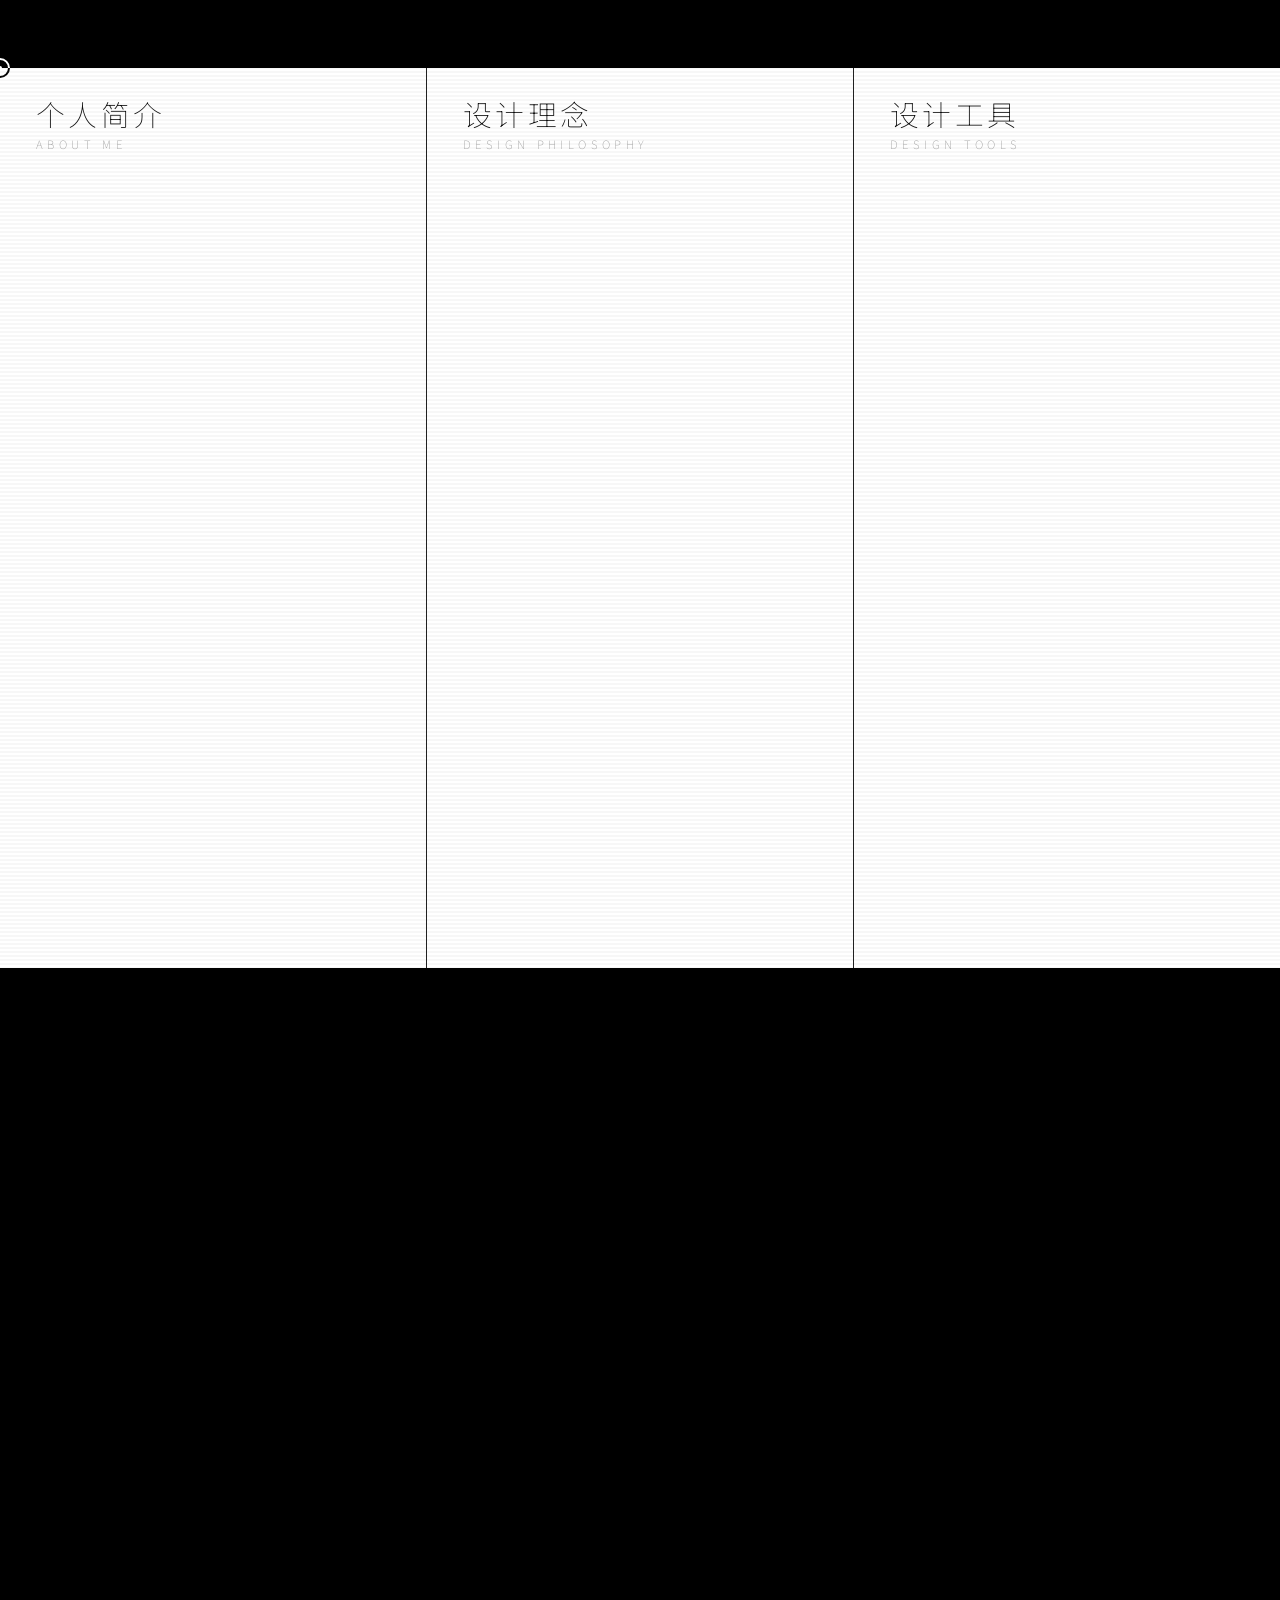
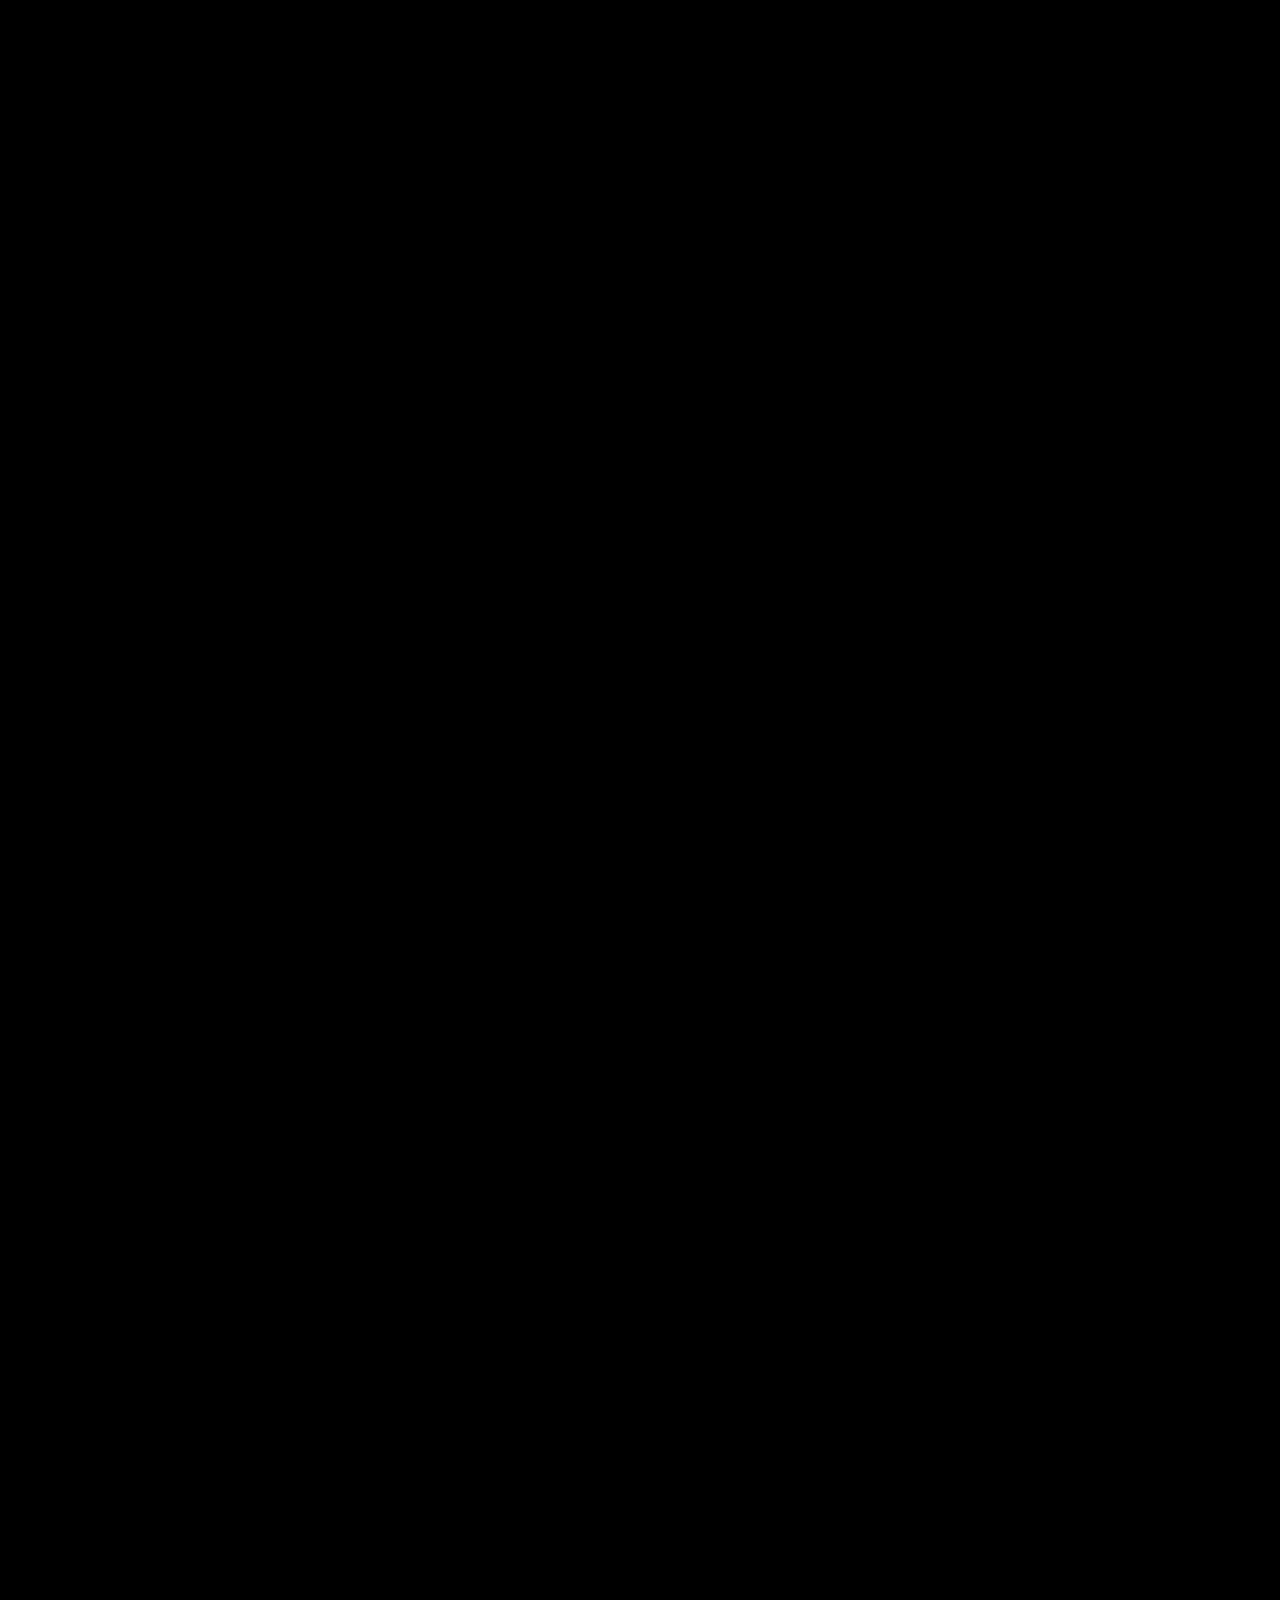
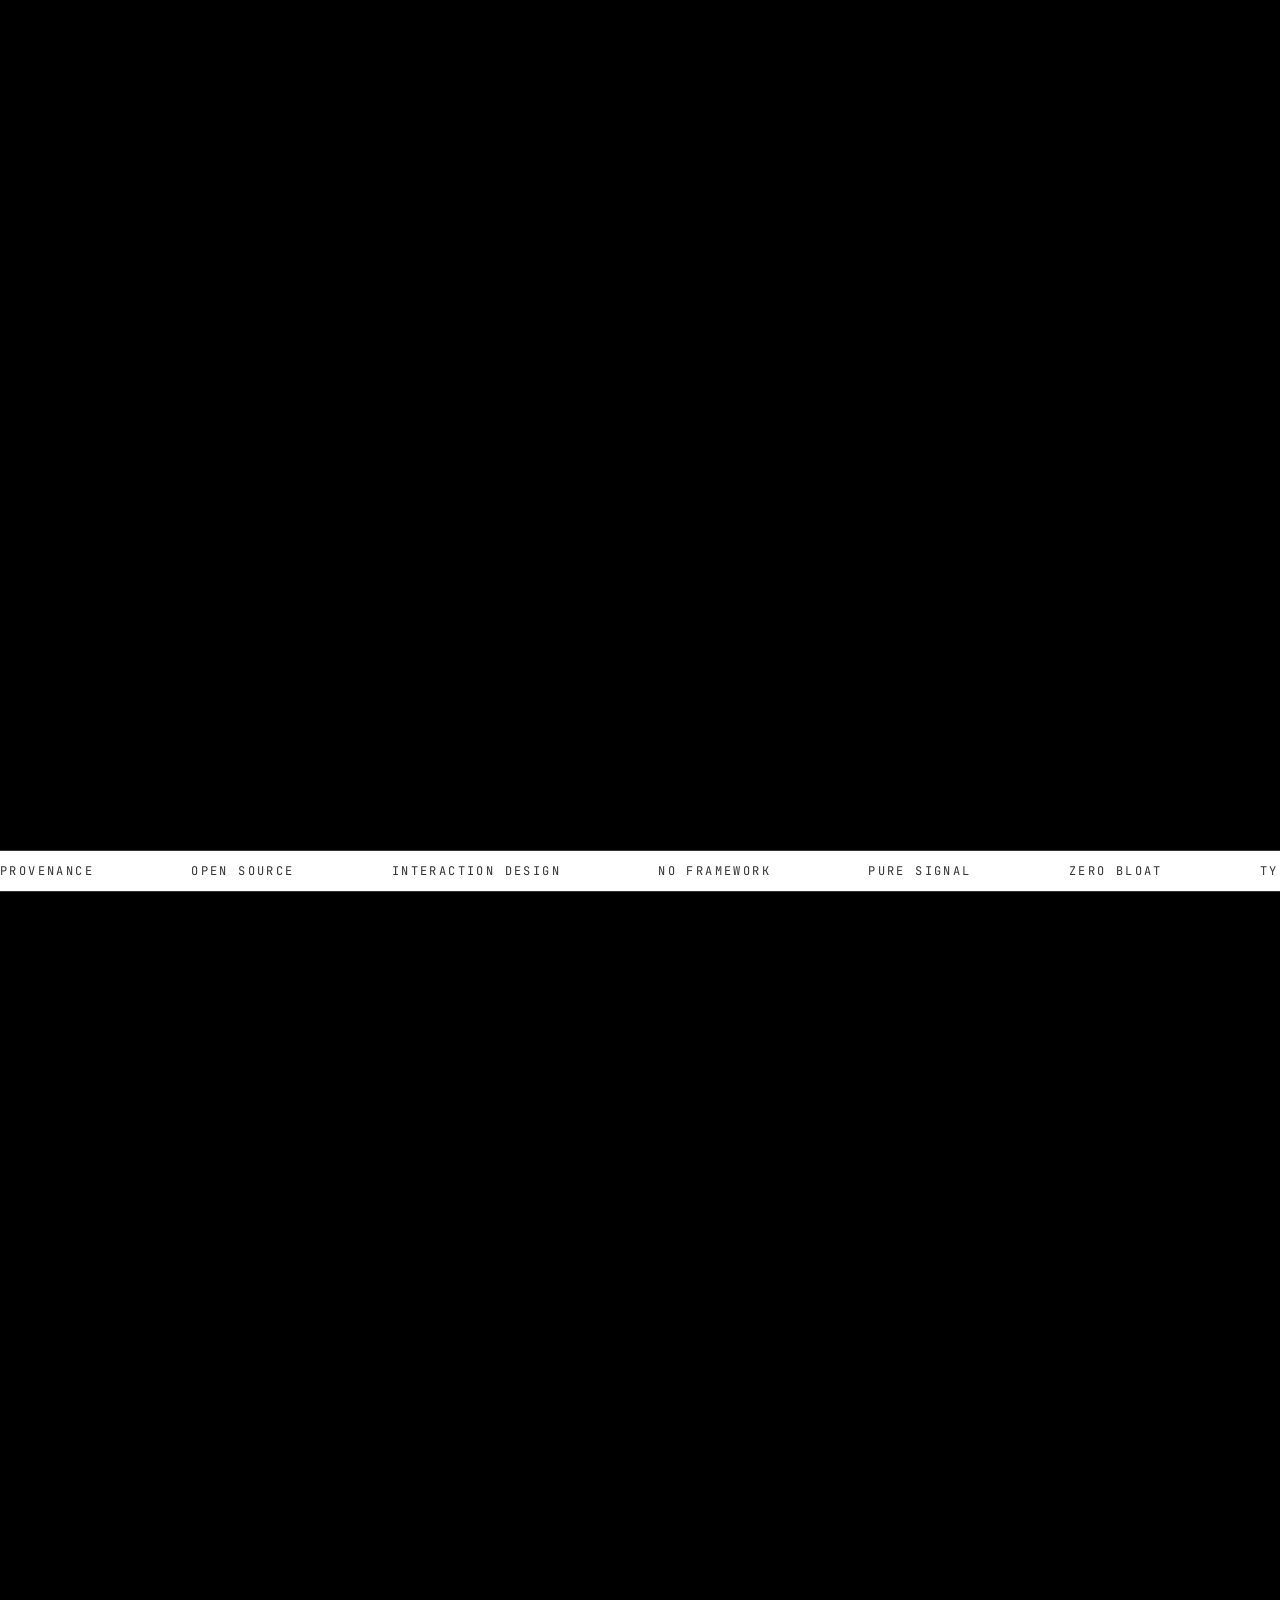
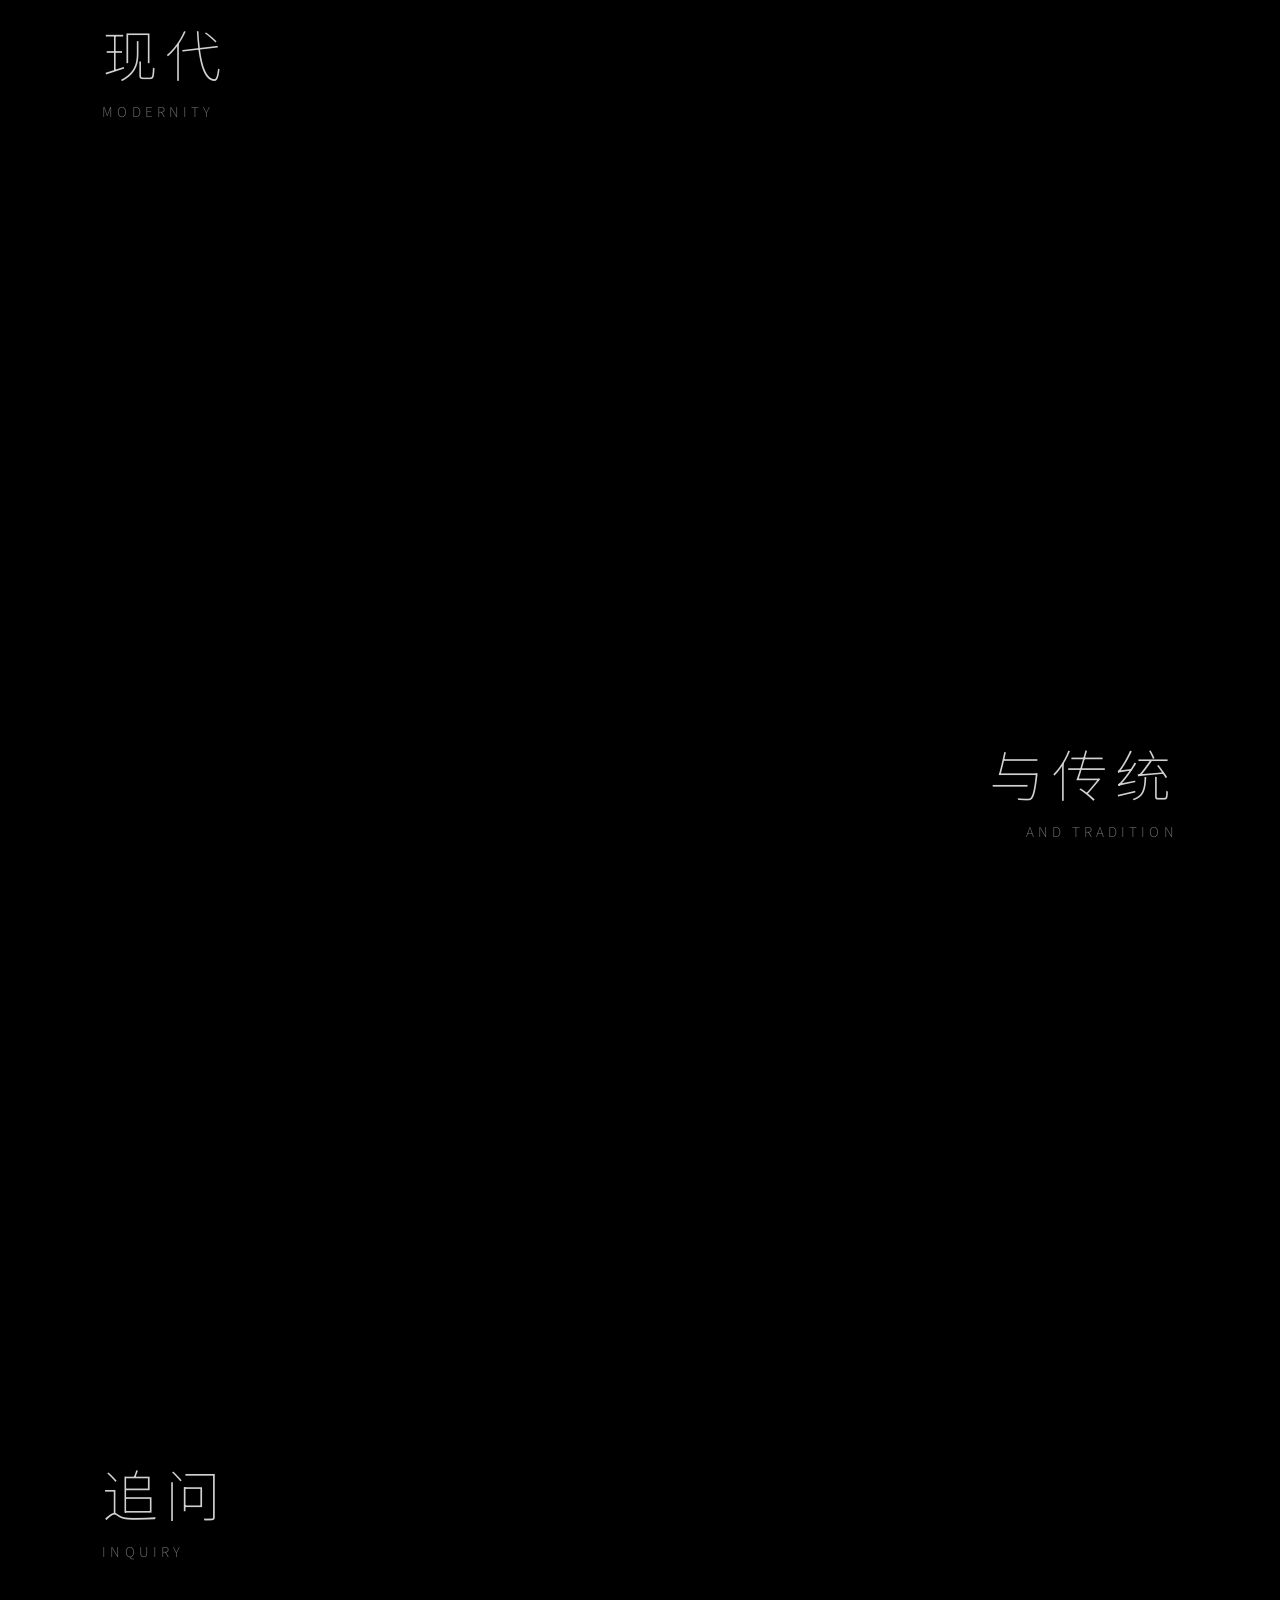
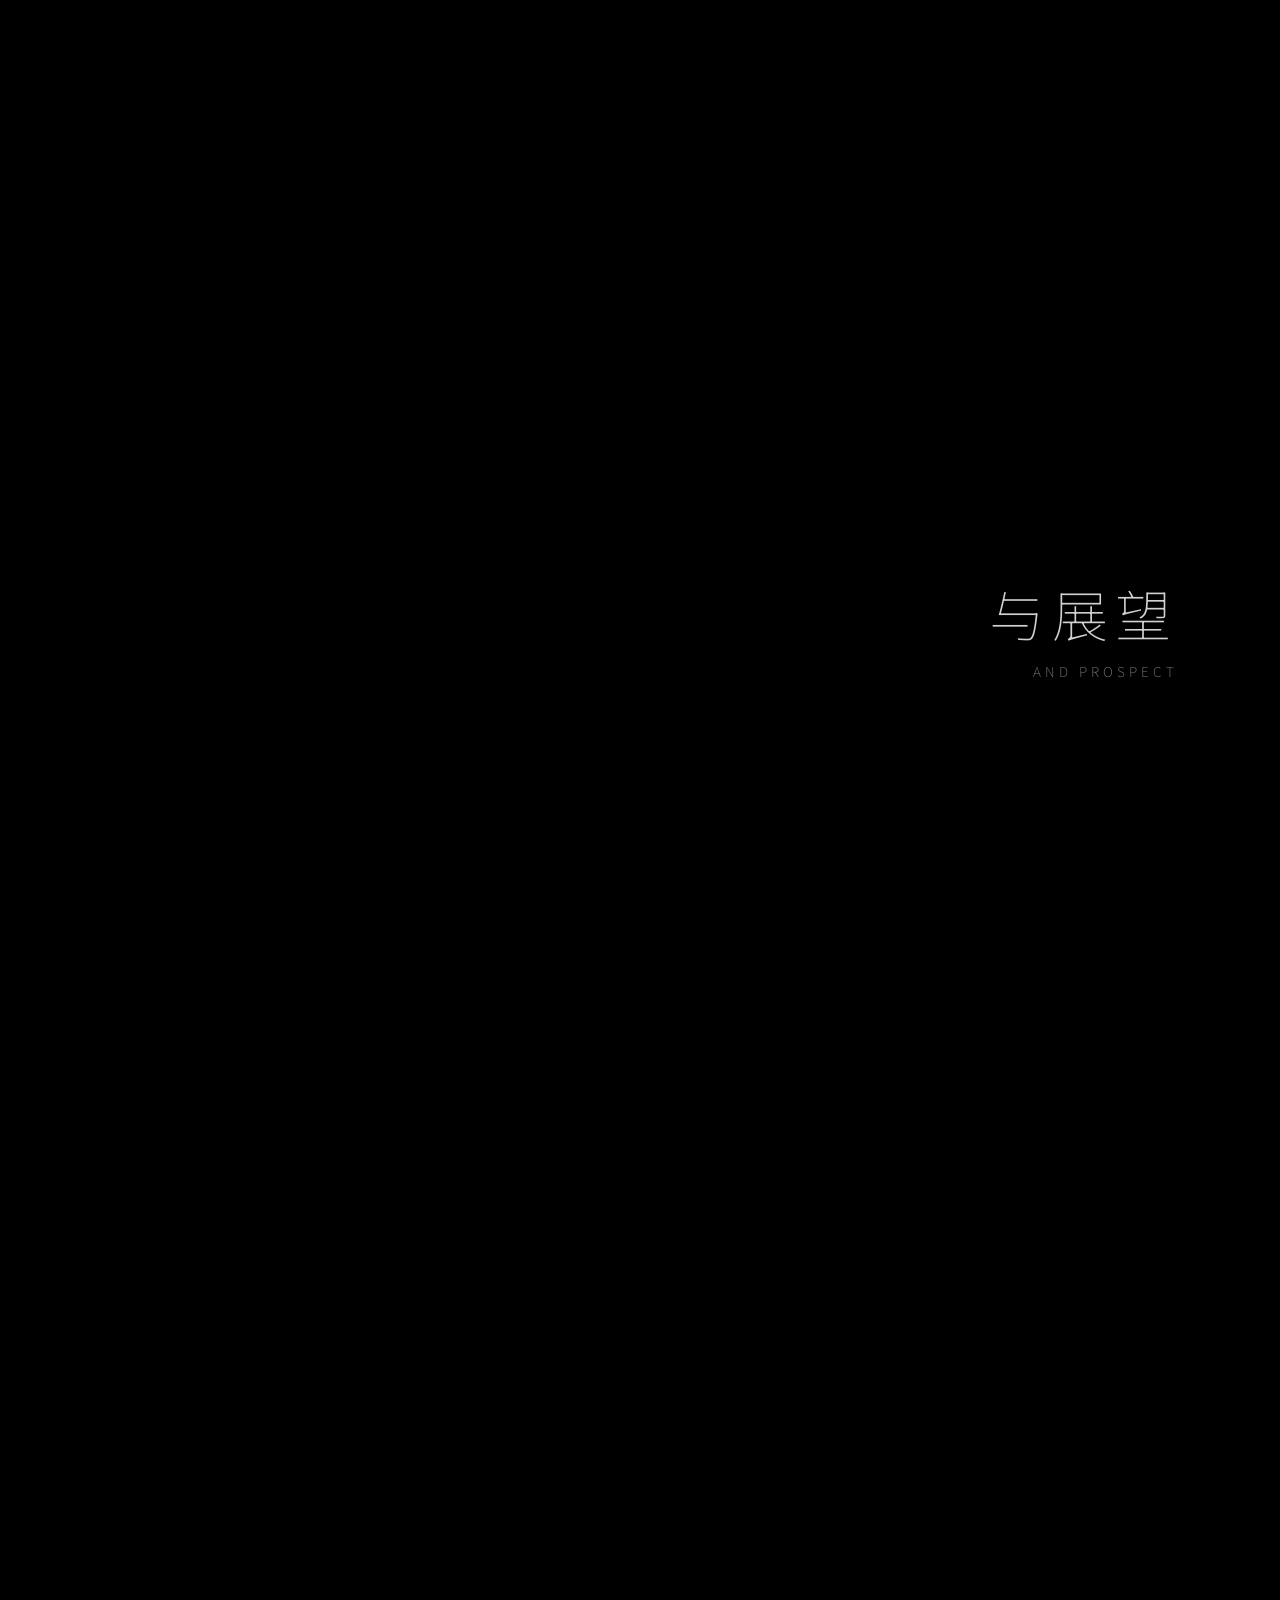
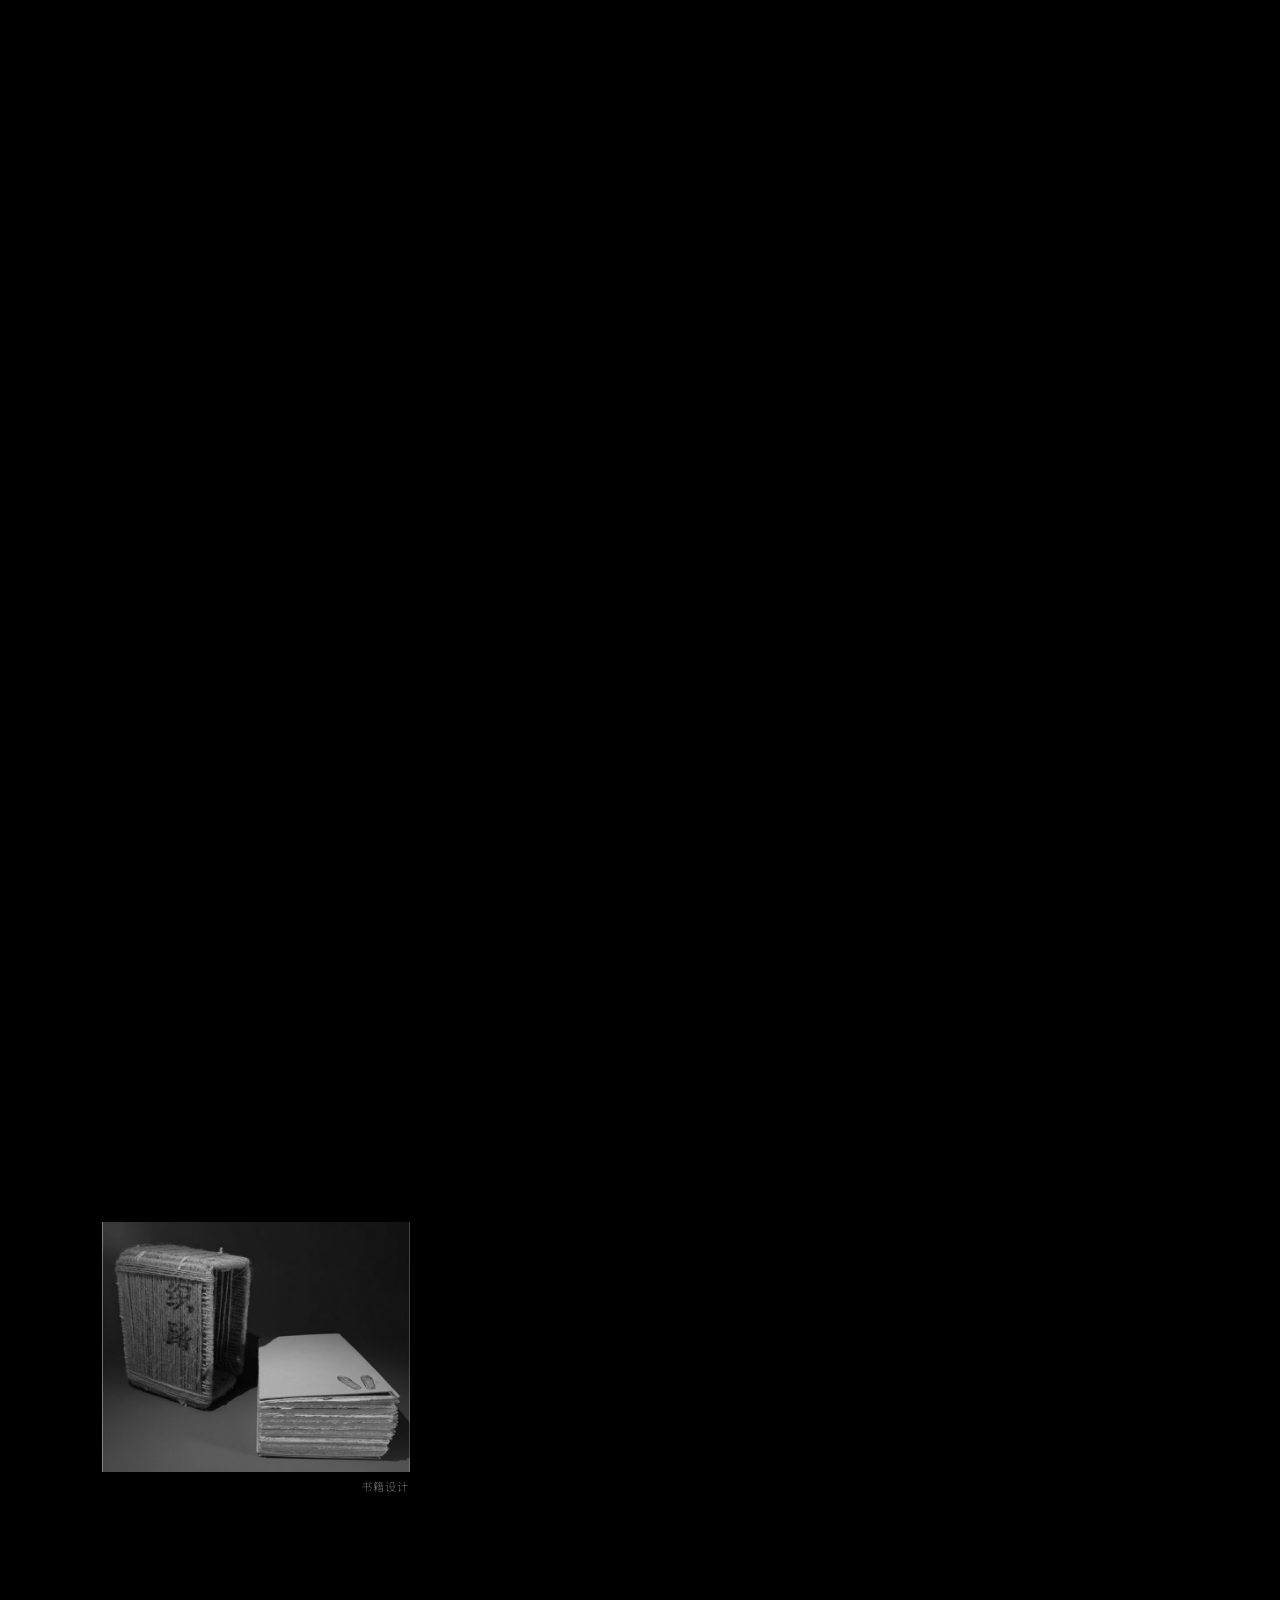
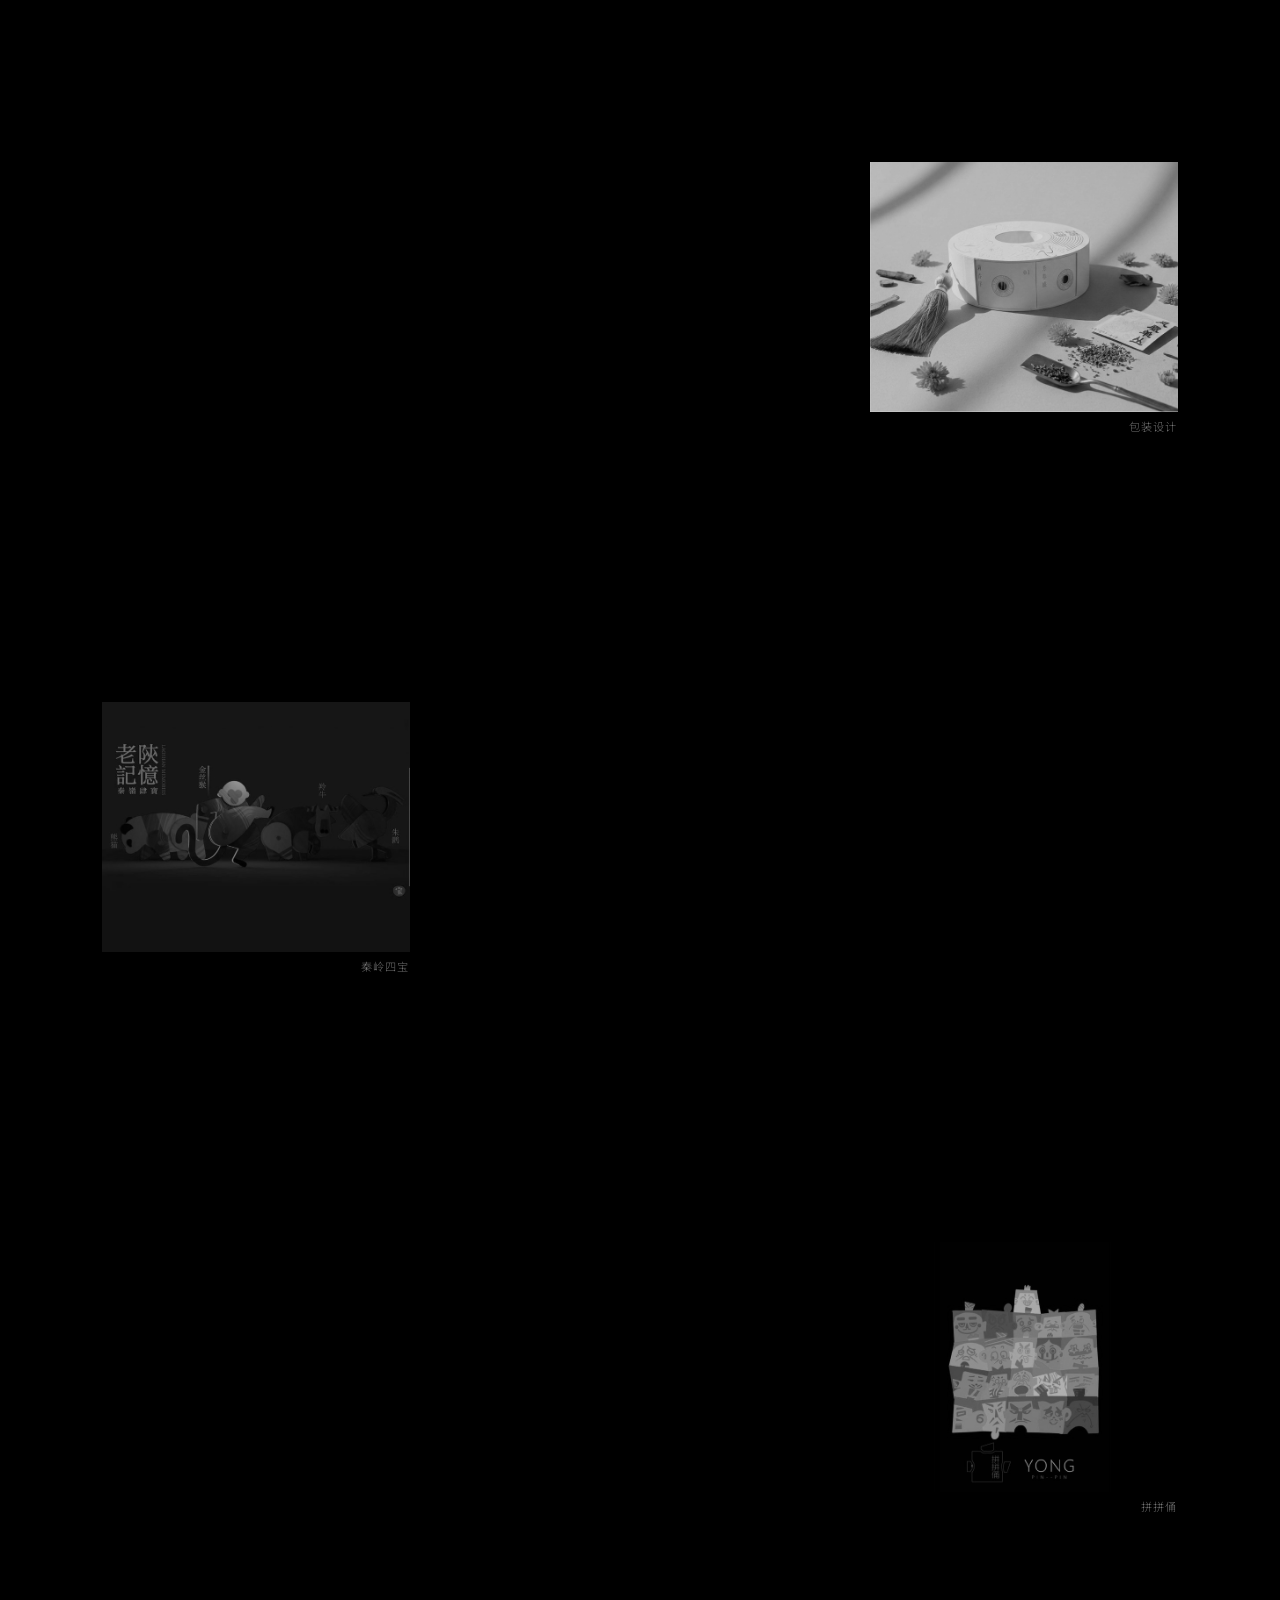
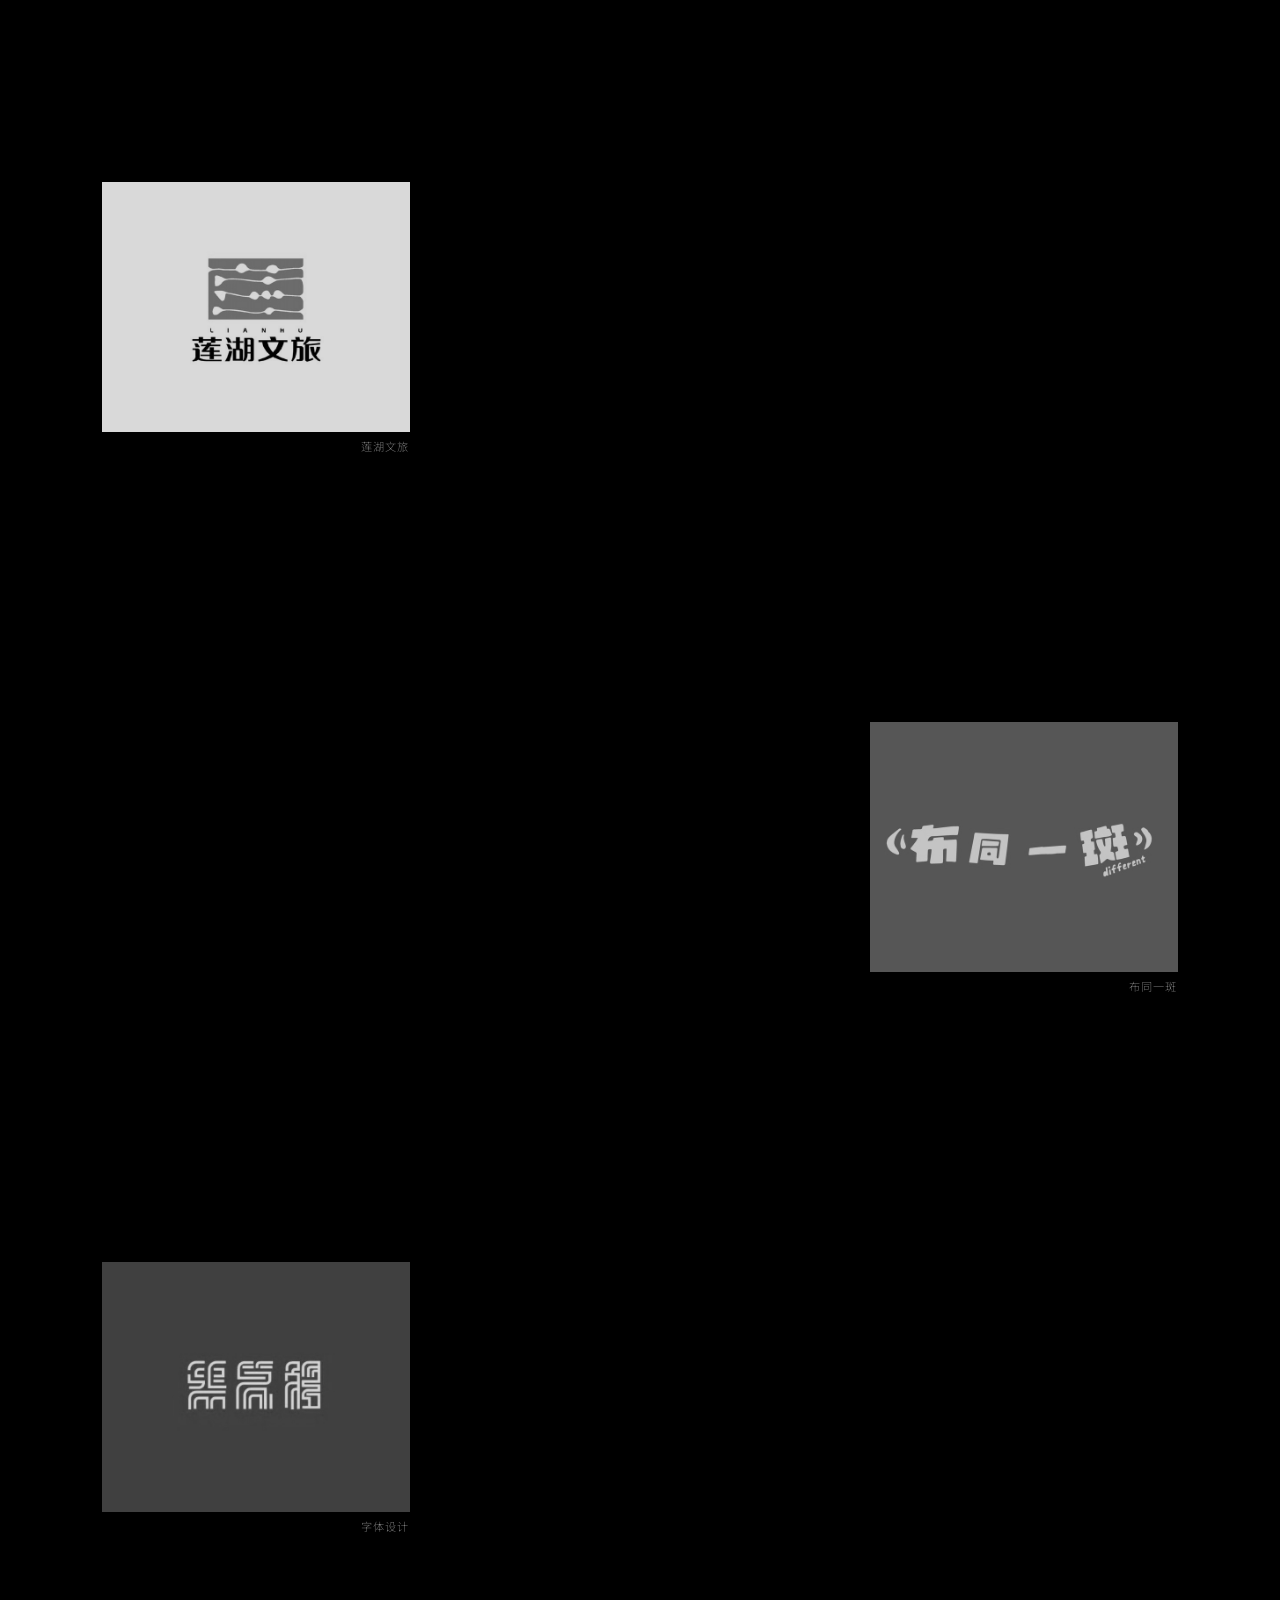
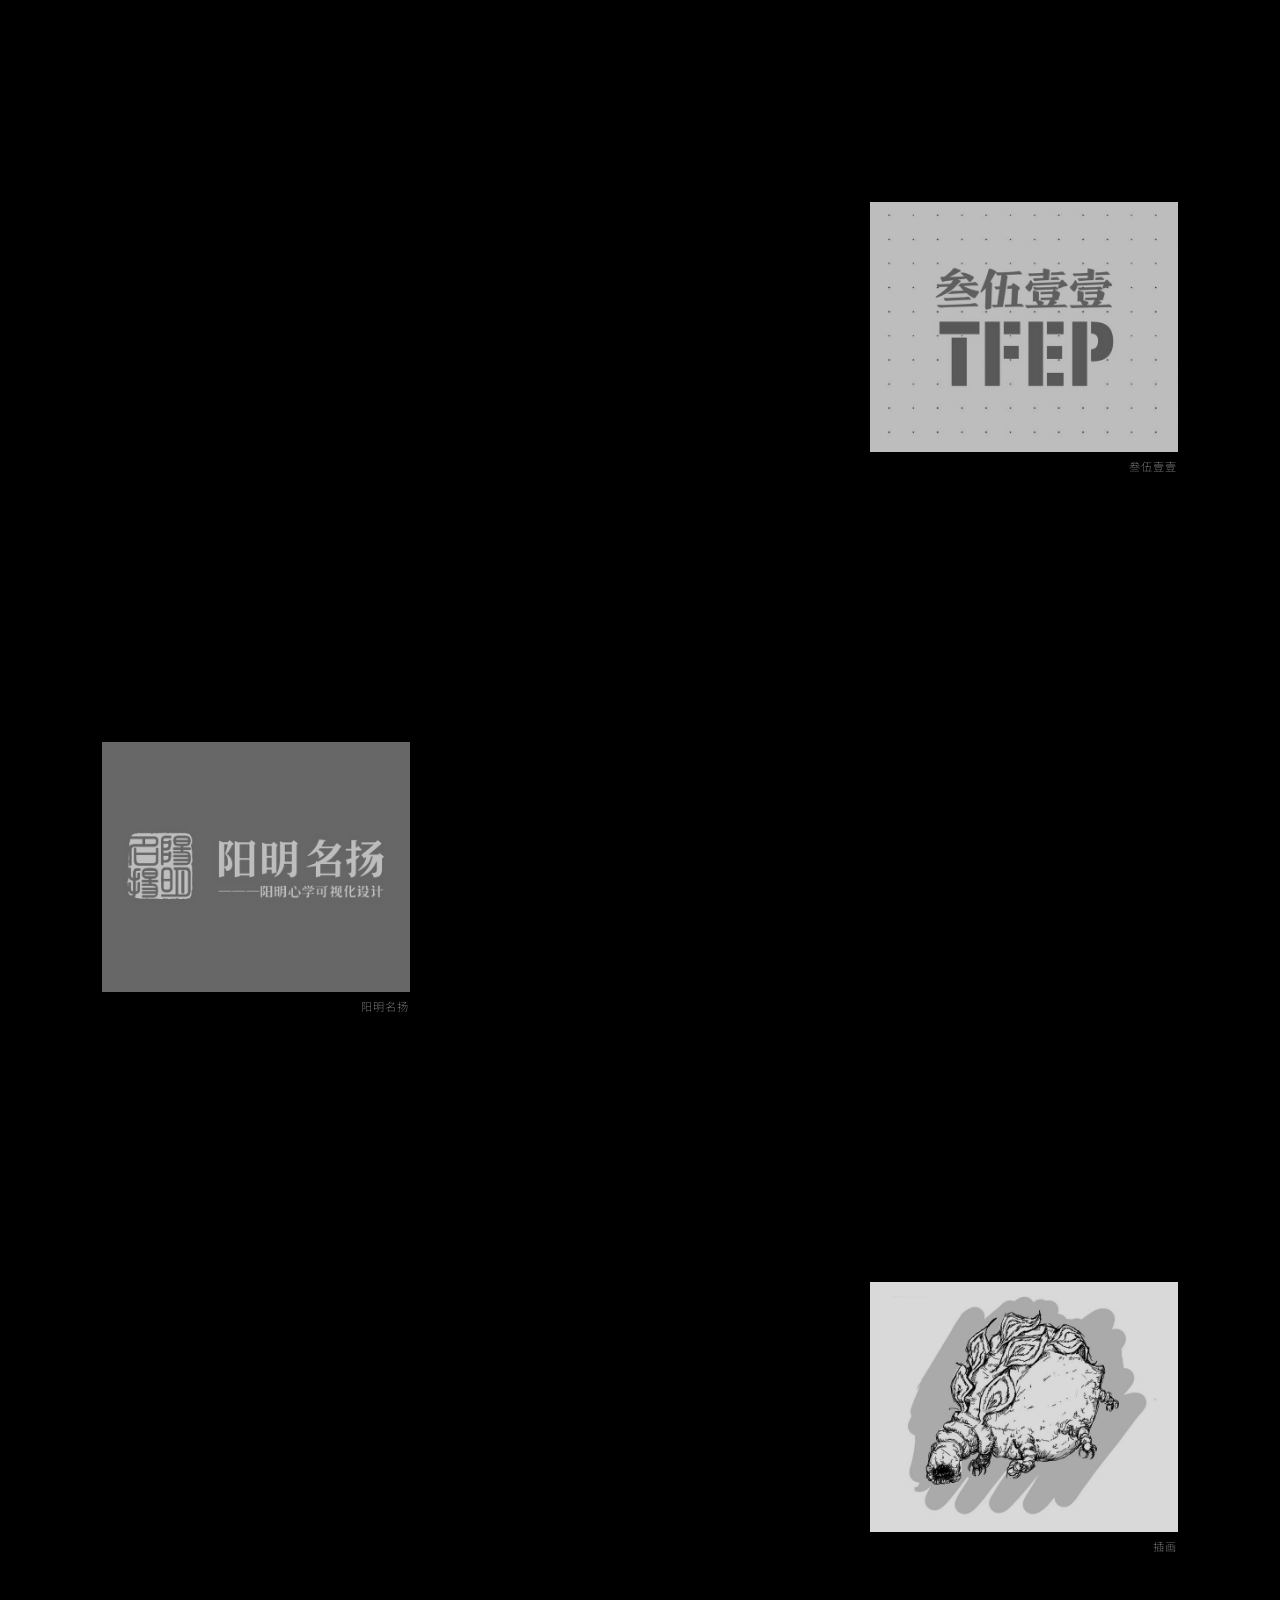
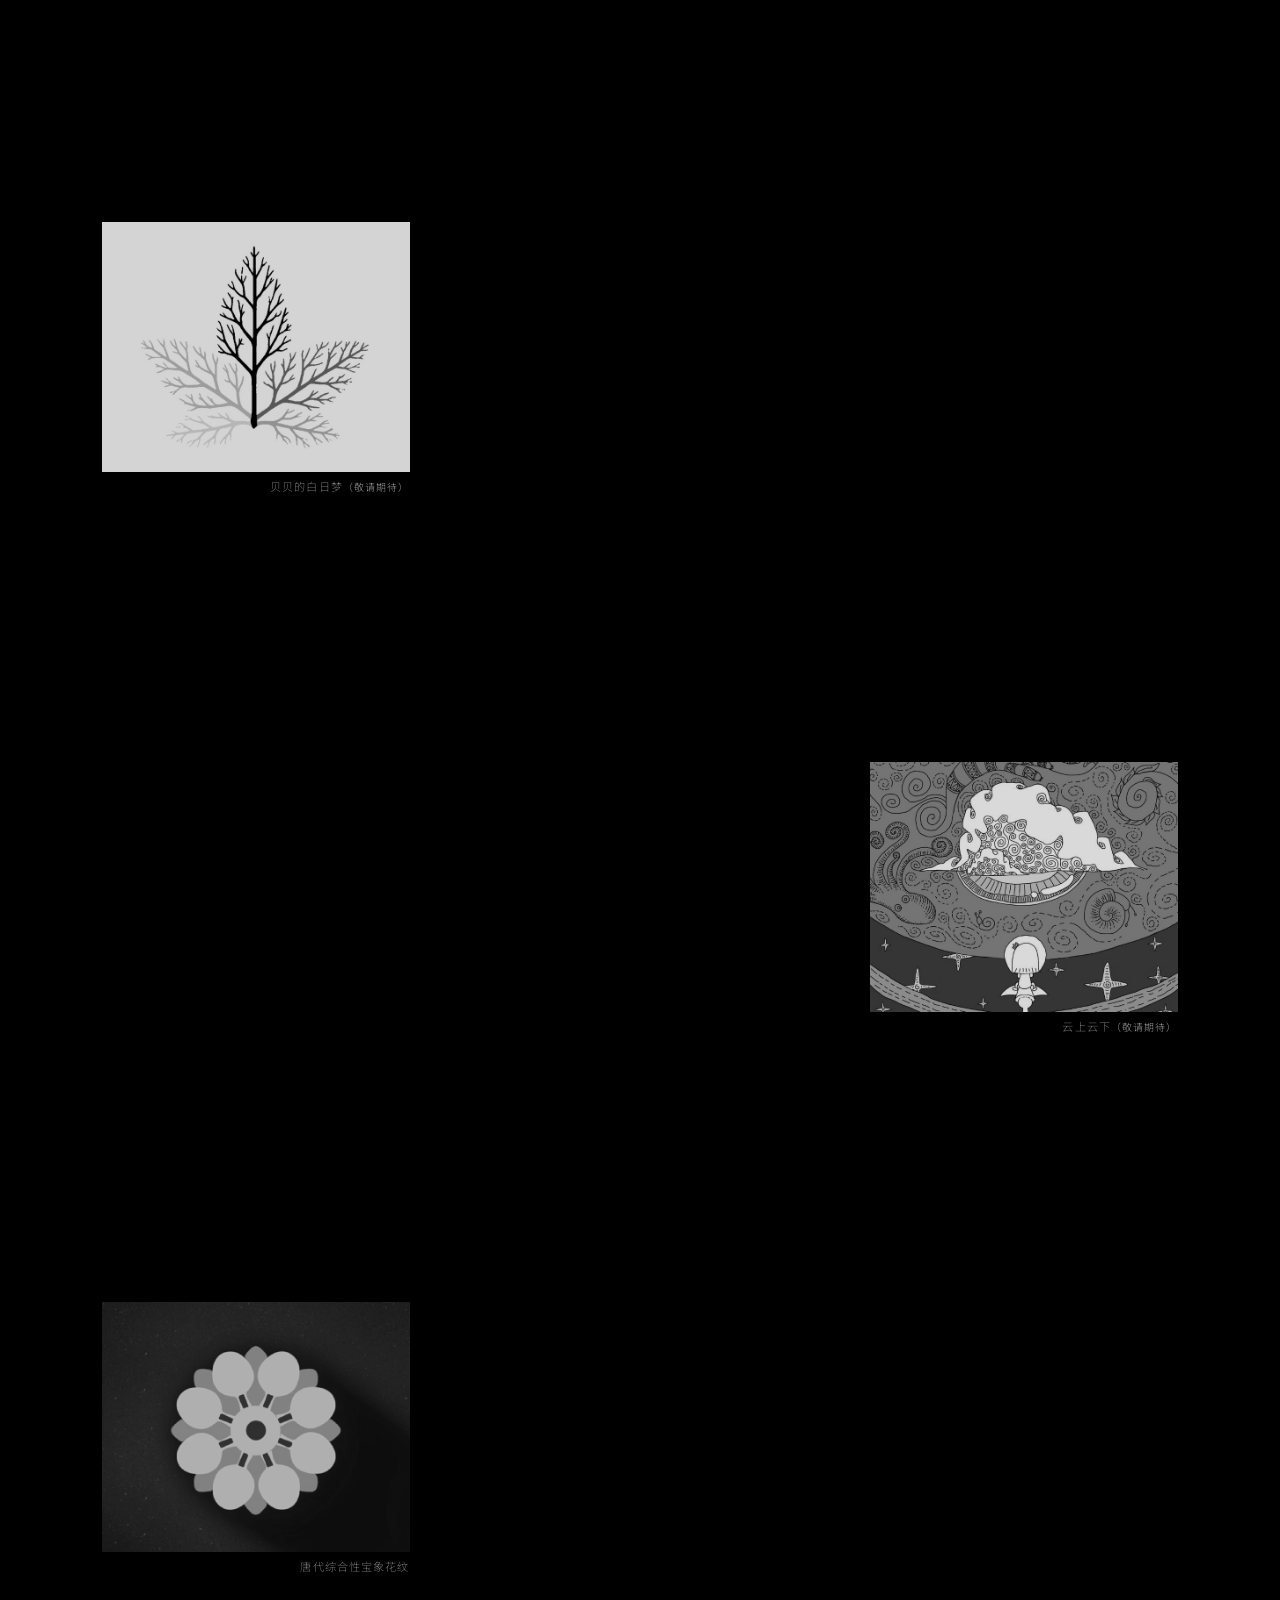
==== commit 74f6e878: "Fix SyntaxError: re.sub interpreted backslash-n in WORKS data as newlines" ====
--- a/index.html
+++ b/index.html
@@ -3566,57 +3566,24 @@
 // ── Works gallery + detail overlay ─────────────────────────────────────────
 (function () {
 var WORKS=[
-{slug:"w01",name:"书籍设计",title:"《织路》—— 草鞋编织非遗书籍设计",cover:"cover.jpg",detail:true,media:[{t:"image",s:"01.jpg"},{t:"image",s:"02.jpg"},{t:"image",s:"03.jpg"},{t:"image",s:"04.jpg"},{t:"image",s:"05.jpg"}],intro:"项目类型：非遗文化书籍设计 / 工艺文献
-《织路》是一本以草鞋编织技艺为核心内容的非遗主题书籍。书名取“编织之路”的双关之意——既是草绳经纬交织的物理之路，也是这门古老技艺从历史走向未来的传承之路。本书通过跨三省八市的田野调研、二十余位匠人访谈及百余张实景图像，系统梳理了草鞋从礼制象征到民生实用的文化脉络，以及江浙、川渝、陕北等多地特色编织技法。"},
-{slug:"w02",name:"包装设计",title:"《四时茗叙》——二十四节气茶饮包装",cover:"cover.jpg",detail:true,media:[{t:"image",s:"01.jpg"},{t:"image",s:"02.jpg"},{t:"image",s:"03.jpg"},{t:"image",s:"04.jpg"}],intro:"项目类型：茶叶包装设计
-本款「四时茗叙」二十四节气茶饮包装，以二十四节气文化为设计内核，将时令茶品与节气风物相融，传递顺应时节、自然饮茶的生活理念。
-整体包装采用简约雅致的环形主体结构，搭配玉璧造型挂饰与流苏细节，糅合东方传统美学；内部分设对应二十四节气的独立茶品单元，区分不同节气适配茶饮，实现一包装纳四时风物。设计兼顾实用与美学，通过素雅视觉、精巧结构与节气文化赋能，让饮茶成为感知时节流转、邂逅自然意趣的雅致体验，实现传统文化与现代茶饮包装的创新融合。"},
-{slug:"w03",name:"秦岭四宝",title:"《秦岭肆宝》—— 磁吸木制玩具系列设计",cover:"cover.jpg",detail:true,media:[{t:"image",s:"01.jpg"},{t:"image",s:"02.jpg"},{t:"image",s:"03.jpg"},{t:"image",s:"04.jpg"}],intro:"项目类型：文创产品设计 / 包装设计
-本作品以秦岭地区四种代表性珍稀物种——大熊猫、金丝猴、朱鹮、羚牛——为原型，设计了一套磁吸式木制玩具。产品名称“秦岭肆宝”，强调其地域属性与收藏价值。"},
-{slug:"w04",name:"拼拼俑",title:"《拼拼俑 YONG》—— 兵马俑 DIY 生成软件设计",cover:"cover.jpg",detail:true,media:[{t:"image",s:"01.jpg"},{t:"image",s:"02.jpg"},{t:"image",s:"03.jpg"},{t:"image",s:"04.jpg"}],intro:"项目类型：移动端软件设计 / 传统文化交互设计 / IP 视觉延展
-《拼拼俑 YONG》是一款以兵马俑文化为灵感的 DIY 生成类软件设计。项目将传统兵马俑的头饰、脸型、表情、盔甲与肢体结构进行卡通化、模块化拆解，让用户可以通过选择形状、滑动编辑、调整颜色等方式，自由拼装出专属于自己的卡通兵马俑形象。"},
-{slug:"w05",name:"莲湖文旅",title:"《莲湖文旅》",cover:"cover.jpg",detail:true,media:[{t:"image",s:"01.jpg"},{t:"image",s:"02.jpg"},{t:"image",s:"03.jpg"},{t:"image",s:"04.jpg"},{t:"image",s:"05.jpg"},{t:"image",s:"06.jpg"}],intro:"项目类型：品牌形象设计 / LOGO设计
-本作品为西安莲湖文化旅游集团设计品牌LOGO，以“莲湖”地名为核心切入点，提取莲花的自然意象与长安的地域文脉，融合形成兼具文化厚度与识别度的视觉符号。"},
-{slug:"w06",name:"布同一斑",title:"《茶坞阿樵》—— 乡村品牌设计及运营策划",cover:"cover.jpg",detail:true,media:[{t:"image",s:"01.jpg"},{t:"image",s:"02.jpg"},{t:"image",s:"03.jpg"}],intro:"项目类型：乡村文旅品牌设计 / IP 形象设计 / 运营策划
-本项目以安吉县剑山村的地域文化与白茶产业为核心切入点，围绕村庄文化宣传不足、特色辨识度不强、文旅体验体系有待完善等问题，构建“茶坞阿樵”乡村品牌形象及配套运营方案。
-设计从安吉白茶、村庄自然环境与地方文化中提取视觉元素，创作出具有亲和力与传播性的 IP 形象“阿樵”。其造型融合白瓷茶盖、茶碗、茶水等符号，以潮流化、趣味化的视觉语言降低乡村品牌的传播门槛，使地方文化从传统叙事转化为更易被游客感知和记忆的品牌角色。"},
-{slug:"w07",name:"字体设计",title:"《西安交通大学校训字体设计》—— 毕业服袖口字体应用",cover:"cover.jpg",detail:true,media:[{t:"image",s:"01.jpg"},{t:"image",s:"02.jpg"},{t:"image",s:"03.jpg"},{t:"image",s:"04.jpg"},{t:"image",s:"05.jpg"}],intro:"项目类型：校庆字体设计 / 服饰图案应用 / 校园文创设计
-应用场景：西安交通大学毕业服袖口及礼服装饰
-本项目围绕西安交通大学校训主题展开字体设计，并将其应用于毕业服袖口等服饰细节中。设计以校园身份和毕业仪式感为核心，将文字从单一信息表达转化为具有装饰性与纪念意义的视觉纹样。
-字体造型采用细线条、几何化和篆刻感的结构处理，在保持文字识别度的同时强化秩序感与东方书写气质。线性笔画适合在袖口、披肩、绶带等服饰边缘进行连续排布，使字体既能作为信息符号呈现，也能成为毕业服整体视觉系统中的装饰语言。"},
-{slug:"w08",name:"叁伍壹壹",title:"《叁伍壹壹 3511》—— 商业街区 IP 延展落地设计",cover:"cover.jpg",detail:true,media:[{t:"image",s:"01.jpg"},{t:"image",s:"02.jpg"},{t:"image",s:"03.jpg"},{t:"image",s:"04.jpg"},{t:"image",s:"05.jpg"},{t:"image",s:"06.jpg"},{t:"image",s:"07.jpg"},{t:"image",s:"08.jpg"},{t:"image",s:"09.jpg"},{t:"image",s:"10.jpg"},{t:"image",s:"11.jpg"},{t:"image",s:"12.jpg"}],intro:"项目类型：商业街区品牌延展 / IP 视觉设计 / 文创与导览系统设计
-本项目围绕叁伍壹壹商业街区的品牌视觉延展展开，将街区中的花卉市场、水族宠物市场、社区生活氛围等在地特色，转化为具有传播力的 IP 视觉系统。项目以“鱼人 FINNY”和“花人 BLOSSY”为核心角色，分别对应街区中的烟火气、行动力、审美感与生活诗意，使品牌形象从单一标识延展为更具人格化和亲和力的视觉资产。
-在项目包括 IP 形象延展、海报视觉、衍生文创、动态表情包、地图导览等多类设计内容。设计不仅服务于线上传播，也应用到线下街区导览、招商展示、文创产品与活动视觉中，形成覆盖“识别、引导、互动、纪念”的完整视觉触点。
-该项目重点在于将 IP 从形象设定推进到真实商业空间中的落地应用。通过角色表情、动作、物料、包装、导视与地图系统的持续延展，增强叁伍壹壹街区的品牌辨识度与体验感，让商业空间不只是消费场所，也成为具有记忆点、参与感和社交传播价值的城市生活场景。"},
-{slug:"w09",name:"阳明名扬",title:"《阳明名扬》—— 阳明心学可视化设计",cover:"cover.jpg",detail:true,media:[{t:"image",s:"01.jpg"},{t:"image",s:"02.jpg"},{t:"image",s:"03.jpg"}],intro:"项目类型：文化信息可视化 / 视觉设计
-本作品以王阳明心学为核心内容，将抽象的哲学思想（知行合一、心即理、致良知）及阳明学说的历史发展脉络、世界传播路线，转化为可视化的信息图表与视觉系统。"},
-{slug:"w10",name:"插画",title:"《气态行星》——幻想生物插画",cover:"cover.jpg",detail:true,media:[{t:"image",s:"01.jpg"},{t:"image",s:"02.jpg"},{t:"image",s:"03.jpg"}],intro:"项目类型：插画设计
-本作构想了一个完全悬浮于云层之上的外星生态系统。在此设定中，陆地不存在，生命体全部依赖气流与浮力生存。作品描绘了从1米到3米的五种代表性生物，涵盖了掠食者、浮游者、群居植食者及伞状悬浮植物。设计围绕“失重环境下的生存策略”展开，探讨体态、运动方式、食物链之间的协同演化。画面采用混乱的笔触与黑白色调，强化了高空生态的陌生感。"},
-{slug:"w11",name:"贝贝的白日梦",title:"《贝贝的白日梦》",cover:"cover.jpg",detail:false,media:[],intro:"项目类型：绘本作品
-《贝贝的白日梦》是一部探讨「幸福与苦难如何共存」的原创绘本。故事讲述主角贝贝在湖边午睡时，做了一个可以重新设计人生的梦。她在梦中为自己「小小贝」精心挑选了聪明、美貌、健康、富裕但不奢靡的家庭、开明的父母、顺遂的学业与事业——甚至成为了一位成功的动画导演。
-然而，当这段「完美人生」被一步步书写完成时，贝贝却陷入了困惑：如果从未经历过痛苦，人还能感知到幸福的滋味吗？如果幸福失去了苦难作为参照，它是否会变得寡淡、扁平，甚至令人麻木？
-绘本通过梦境与现实的交织，追问一个朴素却深刻的问题：我们拼命追求的「完美人生」，真的是幸福的唯一答案吗？
-这部作品的灵感来源于作者对「成功叙事」的反思——那些看似拥有一切的人，未必如外界想象般幸福。同时，它也源于一种普遍的生命经验：每个人都会在某个年纪，偷偷为自己的人生感到惋惜，然后一边惋惜，一边继续活着。
-作者试图通过「白日梦」这一轻盈的叙事载体，探讨一个并不轻盈的命题：苦难是否真的是幸福的必要前提？有没有一种幸福，可以不靠跌倒、受伤、流泪来衬托？"},
-{slug:"w12",name:"云上云下",title:"《云上云下》—— 绘本设计",cover:"cover.jpg",detail:false,media:[],intro:"项目类型：绘本创作 / 插画叙事 / 视觉书籍设计
-《云上云下》是一部围绕“天空与地面”展开的原创绘本作品。项目以“云上”和“云下”两个空间作为叙事线索，通过云朵、天空、自然景象与人物情绪之间的关系，构建出一个兼具想象力与温度的童话世界。
-绘本在视觉上强调柔和、轻盈和富有呼吸感的画面氛围，通过色彩层次、场景转换和版面节奏，引导读者在不同空间之间自然穿梭。故事不只呈现云朵与世界的外在变化，也借由“上”与“下”的对照，表达成长中对未知、陪伴、自由与情感连接的理解。"},
-{slug:"w13",name:"唐代综合性宝象花纹",title:"《唐代综合型宝相花纹》—— 传统纹样动态演绎",cover:"cover.jpg",detail:true,media:[{t:"video",s:"video1.mp4"}],intro:"项目类型：纹样动态设计 / 传统文化视觉转译 / MG 动画
-作品时长：约 43 秒
-本项目以唐代综合型宝相花纹为创作对象，对传统纹样的结构、对称关系和装饰特征进行提取与动态化演绎。作品通过图形拆解、层级展开、旋转生长和节奏化组合，将原本静态的传统纹样转化为具有时间感和视觉流动性的动态画面。"},
-{slug:"w14",name:"御物灵境",title:"《御物灵境》—— 传统脸谱动态视觉设计",cover:"cover.jpg",detail:true,media:[{t:"video",s:"video1.mp4"}],intro:"项目类型：传统文化视觉转译 / 动态影像设计
-本项目以中国传统戏曲脸谱为视觉原点，提取脸谱中高辨识度的色彩、线条、对称结构与人物性格符号，将其转化为更具现代感的动态视觉语言。作品通过图形拆解、节奏变化、色彩冲击和画面转场，使传统脸谱从静态纹样转变为具有表现力的动态影像。"},
-{slug:"w15",name:"多巴胺多边形",title:"《多巴胺多边形》—— MG 动态图形动画",cover:"cover.jpg",detail:true,media:[{t:"video",s:"video1.mp4"}],intro:"项目类型：MG 动画 / 动态视觉设计 / 图形实验
-作品时长：约 19 秒
-《多巴胺多边形》是一支以高饱和色彩和几何图形为核心的 MG 动画作品。项目围绕“多巴胺视觉”展开，通过明亮、跳跃、强对比的色彩组合，结合多边形的分裂、旋转、位移与重组，营造出充满活力和节奏感的动态画面。"},
-{slug:"w16",name:"海",title:"《海》—— 自然流体动态练习",cover:"cover.jpg",detail:true,media:[{t:"video",s:"video1.mp4"}],intro:"项目类型：二维动画 / 动态视觉设计 / 自然元素表现
-作品时长：约 19 秒
-《海》是一支以海水流动为主题的动态视觉作品。项目围绕海浪、涌动、起伏和扩散等自然运动特征展开，通过连续的形态变化与节奏控制，表现海水在画面中的流动感和生命力。
-动画设计重点在于对“水”的动态特征进行视觉转译。通过曲线形态、层次推进、速度变化和循环节奏，让画面呈现出柔和而持续的运动状态。"},
-{slug:"w17",name:"太空网站",title:"《星际漫游》—— 太空主题交互网站设计",cover:"cover.jpg",detail:true,media:[{t:"video",s:"video1.mp4"}],intro:"项目类型：沉浸式网页设计 / 动态交互视觉
-本项目以“太空探索”为创意原点，将星球、轨道、星云、舱体界面等视觉元素转化为网页中的动态叙事语言。通过滚动触发、画面切换、空间层次与动效节奏，营造出类似星际航行的浏览体验，让用户在进入网站的同时完成一次从地面到宇宙深处的视觉旅程。"},
-{slug:"w18",name:"赤尾",title:"《赤尾·理想状态》—— 动态广告策划",cover:"cover.jpg",detail:true,media:[{t:"video",s:"video1.mp4"},{t:"video",s:"video2.mp4"},{t:"video",s:"video3.mp4"}],intro:"项目类型：品牌动态广告策划
-本策划以物理学中的“理想状态”（无摩擦、无衰减、完全弹性）为创意原点，将赤尾品牌“薄”与“持久”的产品特性，转化为三个义务教育阶段的经典物理实验——斜坡实验（顺滑）、钟摆实验（持久）、弹簧实验（弹性）。通过科学语境重新定义亲密关系中的体验感，传递“科技让爱更贴近”的品牌主张。"}
+{slug:"w01",name:"书籍设计",title:"《织路》—— 草鞋编织非遗书籍设计",cover:"cover.jpg",detail:true,media:[{t:"image",s:"01.jpg"},{t:"image",s:"02.jpg"},{t:"image",s:"03.jpg"},{t:"image",s:"04.jpg"},{t:"image",s:"05.jpg"}],intro:"项目类型：非遗文化书籍设计 / 工艺文献\n《织路》是一本以草鞋编织技艺为核心内容的非遗主题书籍。书名取“编织之路”的双关之意——既是草绳经纬交织的物理之路，也是这门古老技艺从历史走向未来的传承之路。本书通过跨三省八市的田野调研、二十余位匠人访谈及百余张实景图像，系统梳理了草鞋从礼制象征到民生实用的文化脉络，以及江浙、川渝、陕北等多地特色编织技法。"},
+{slug:"w02",name:"包装设计",title:"《四时茗叙》——二十四节气茶饮包装",cover:"cover.jpg",detail:true,media:[{t:"image",s:"01.jpg"},{t:"image",s:"02.jpg"},{t:"image",s:"03.jpg"},{t:"image",s:"04.jpg"}],intro:"项目类型：茶叶包装设计\n本款「四时茗叙」二十四节气茶饮包装，以二十四节气文化为设计内核，将时令茶品与节气风物相融，传递顺应时节、自然饮茶的生活理念。\n整体包装采用简约雅致的环形主体结构，搭配玉璧造型挂饰与流苏细节，糅合东方传统美学；内部分设对应二十四节气的独立茶品单元，区分不同节气适配茶饮，实现一包装纳四时风物。设计兼顾实用与美学，通过素雅视觉、精巧结构与节气文化赋能，让饮茶成为感知时节流转、邂逅自然意趣的雅致体验，实现传统文化与现代茶饮包装的创新融合。"},
+{slug:"w03",name:"秦岭四宝",title:"《秦岭肆宝》—— 磁吸木制玩具系列设计",cover:"cover.jpg",detail:true,media:[{t:"image",s:"01.jpg"},{t:"image",s:"02.jpg"},{t:"image",s:"03.jpg"},{t:"image",s:"04.jpg"}],intro:"项目类型：文创产品设计 / 包装设计\n本作品以秦岭地区四种代表性珍稀物种——大熊猫、金丝猴、朱鹮、羚牛——为原型，设计了一套磁吸式木制玩具。产品名称“秦岭肆宝”，强调其地域属性与收藏价值。"},
+{slug:"w04",name:"拼拼俑",title:"《拼拼俑 YONG》—— 兵马俑 DIY 生成软件设计",cover:"cover.jpg",detail:true,media:[{t:"image",s:"01.jpg"},{t:"image",s:"02.jpg"},{t:"image",s:"03.jpg"},{t:"image",s:"04.jpg"}],intro:"项目类型：移动端软件设计 / 传统文化交互设计 / IP 视觉延展\n《拼拼俑 YONG》是一款以兵马俑文化为灵感的 DIY 生成类软件设计。项目将传统兵马俑的头饰、脸型、表情、盔甲与肢体结构进行卡通化、模块化拆解，让用户可以通过选择形状、滑动编辑、调整颜色等方式，自由拼装出专属于自己的卡通兵马俑形象。"},
+{slug:"w05",name:"莲湖文旅",title:"《莲湖文旅》",cover:"cover.jpg",detail:true,media:[{t:"image",s:"01.jpg"},{t:"image",s:"02.jpg"},{t:"image",s:"03.jpg"},{t:"image",s:"04.jpg"},{t:"image",s:"05.jpg"},{t:"image",s:"06.jpg"}],intro:"项目类型：品牌形象设计 / LOGO设计\n本作品为西安莲湖文化旅游集团设计品牌LOGO，以“莲湖”地名为核心切入点，提取莲花的自然意象与长安的地域文脉，融合形成兼具文化厚度与识别度的视觉符号。"},
+{slug:"w06",name:"布同一斑",title:"《茶坞阿樵》—— 乡村品牌设计及运营策划",cover:"cover.jpg",detail:true,media:[{t:"image",s:"01.jpg"},{t:"image",s:"02.jpg"},{t:"image",s:"03.jpg"}],intro:"项目类型：乡村文旅品牌设计 / IP 形象设计 / 运营策划\n本项目以安吉县剑山村的地域文化与白茶产业为核心切入点，围绕村庄文化宣传不足、特色辨识度不强、文旅体验体系有待完善等问题，构建“茶坞阿樵”乡村品牌形象及配套运营方案。\n设计从安吉白茶、村庄自然环境与地方文化中提取视觉元素，创作出具有亲和力与传播性的 IP 形象“阿樵”。其造型融合白瓷茶盖、茶碗、茶水等符号，以潮流化、趣味化的视觉语言降低乡村品牌的传播门槛，使地方文化从传统叙事转化为更易被游客感知和记忆的品牌角色。"},
+{slug:"w07",name:"字体设计",title:"《西安交通大学校训字体设计》—— 毕业服袖口字体应用",cover:"cover.jpg",detail:true,media:[{t:"image",s:"01.jpg"},{t:"image",s:"02.jpg"},{t:"image",s:"03.jpg"},{t:"image",s:"04.jpg"},{t:"image",s:"05.jpg"}],intro:"项目类型：校庆字体设计 / 服饰图案应用 / 校园文创设计\n应用场景：西安交通大学毕业服袖口及礼服装饰\n本项目围绕西安交通大学校训主题展开字体设计，并将其应用于毕业服袖口等服饰细节中。设计以校园身份和毕业仪式感为核心，将文字从单一信息表达转化为具有装饰性与纪念意义的视觉纹样。\n字体造型采用细线条、几何化和篆刻感的结构处理，在保持文字识别度的同时强化秩序感与东方书写气质。线性笔画适合在袖口、披肩、绶带等服饰边缘进行连续排布，使字体既能作为信息符号呈现，也能成为毕业服整体视觉系统中的装饰语言。"},
+{slug:"w08",name:"叁伍壹壹",title:"《叁伍壹壹 3511》—— 商业街区 IP 延展落地设计",cover:"cover.jpg",detail:true,media:[{t:"image",s:"01.jpg"},{t:"image",s:"02.jpg"},{t:"image",s:"03.jpg"},{t:"image",s:"04.jpg"},{t:"image",s:"05.jpg"},{t:"image",s:"06.jpg"},{t:"image",s:"07.jpg"},{t:"image",s:"08.jpg"},{t:"image",s:"09.jpg"},{t:"image",s:"10.jpg"},{t:"image",s:"11.jpg"},{t:"image",s:"12.jpg"}],intro:"项目类型：商业街区品牌延展 / IP 视觉设计 / 文创与导览系统设计\n本项目围绕叁伍壹壹商业街区的品牌视觉延展展开，将街区中的花卉市场、水族宠物市场、社区生活氛围等在地特色，转化为具有传播力的 IP 视觉系统。项目以“鱼人 FINNY”和“花人 BLOSSY”为核心角色，分别对应街区中的烟火气、行动力、审美感与生活诗意，使品牌形象从单一标识延展为更具人格化和亲和力的视觉资产。\n在项目包括 IP 形象延展、海报视觉、衍生文创、动态表情包、地图导览等多类设计内容。设计不仅服务于线上传播，也应用到线下街区导览、招商展示、文创产品与活动视觉中，形成覆盖“识别、引导、互动、纪念”的完整视觉触点。\n该项目重点在于将 IP 从形象设定推进到真实商业空间中的落地应用。通过角色表情、动作、物料、包装、导视与地图系统的持续延展，增强叁伍壹壹街区的品牌辨识度与体验感，让商业空间不只是消费场所，也成为具有记忆点、参与感和社交传播价值的城市生活场景。"},
+{slug:"w09",name:"阳明名扬",title:"《阳明名扬》—— 阳明心学可视化设计",cover:"cover.jpg",detail:true,media:[{t:"image",s:"01.jpg"},{t:"image",s:"02.jpg"},{t:"image",s:"03.jpg"}],intro:"项目类型：文化信息可视化 / 视觉设计\n本作品以王阳明心学为核心内容，将抽象的哲学思想（知行合一、心即理、致良知）及阳明学说的历史发展脉络、世界传播路线，转化为可视化的信息图表与视觉系统。"},
+{slug:"w10",name:"插画",title:"《气态行星》——幻想生物插画",cover:"cover.jpg",detail:true,media:[{t:"image",s:"01.jpg"},{t:"image",s:"02.jpg"},{t:"image",s:"03.jpg"}],intro:"项目类型：插画设计\n本作构想了一个完全悬浮于云层之上的外星生态系统。在此设定中，陆地不存在，生命体全部依赖气流与浮力生存。作品描绘了从1米到3米的五种代表性生物，涵盖了掠食者、浮游者、群居植食者及伞状悬浮植物。设计围绕“失重环境下的生存策略”展开，探讨体态、运动方式、食物链之间的协同演化。画面采用混乱的笔触与黑白色调，强化了高空生态的陌生感。"},
+{slug:"w11",name:"贝贝的白日梦",title:"《贝贝的白日梦》",cover:"cover.jpg",detail:false,media:[],intro:"项目类型：绘本作品\n《贝贝的白日梦》是一部探讨「幸福与苦难如何共存」的原创绘本。故事讲述主角贝贝在湖边午睡时，做了一个可以重新设计人生的梦。她在梦中为自己「小小贝」精心挑选了聪明、美貌、健康、富裕但不奢靡的家庭、开明的父母、顺遂的学业与事业——甚至成为了一位成功的动画导演。\n然而，当这段「完美人生」被一步步书写完成时，贝贝却陷入了困惑：如果从未经历过痛苦，人还能感知到幸福的滋味吗？如果幸福失去了苦难作为参照，它是否会变得寡淡、扁平，甚至令人麻木？\n绘本通过梦境与现实的交织，追问一个朴素却深刻的问题：我们拼命追求的「完美人生」，真的是幸福的唯一答案吗？\n这部作品的灵感来源于作者对「成功叙事」的反思——那些看似拥有一切的人，未必如外界想象般幸福。同时，它也源于一种普遍的生命经验：每个人都会在某个年纪，偷偷为自己的人生感到惋惜，然后一边惋惜，一边继续活着。\n作者试图通过「白日梦」这一轻盈的叙事载体，探讨一个并不轻盈的命题：苦难是否真的是幸福的必要前提？有没有一种幸福，可以不靠跌倒、受伤、流泪来衬托？"},
+{slug:"w12",name:"云上云下",title:"《云上云下》—— 绘本设计",cover:"cover.jpg",detail:false,media:[],intro:"项目类型：绘本创作 / 插画叙事 / 视觉书籍设计\n《云上云下》是一部围绕“天空与地面”展开的原创绘本作品。项目以“云上”和“云下”两个空间作为叙事线索，通过云朵、天空、自然景象与人物情绪之间的关系，构建出一个兼具想象力与温度的童话世界。\n绘本在视觉上强调柔和、轻盈和富有呼吸感的画面氛围，通过色彩层次、场景转换和版面节奏，引导读者在不同空间之间自然穿梭。故事不只呈现云朵与世界的外在变化，也借由“上”与“下”的对照，表达成长中对未知、陪伴、自由与情感连接的理解。"},
+{slug:"w13",name:"唐代综合性宝象花纹",title:"《唐代综合型宝相花纹》—— 传统纹样动态演绎",cover:"cover.jpg",detail:true,media:[{t:"video",s:"video1.mp4"}],intro:"项目类型：纹样动态设计 / 传统文化视觉转译 / MG 动画\n作品时长：约 43 秒\n本项目以唐代综合型宝相花纹为创作对象，对传统纹样的结构、对称关系和装饰特征进行提取与动态化演绎。作品通过图形拆解、层级展开、旋转生长和节奏化组合，将原本静态的传统纹样转化为具有时间感和视觉流动性的动态画面。"},
+{slug:"w14",name:"御物灵境",title:"《御物灵境》—— 传统脸谱动态视觉设计",cover:"cover.jpg",detail:true,media:[{t:"video",s:"video1.mp4"}],intro:"项目类型：传统文化视觉转译 / 动态影像设计\n本项目以中国传统戏曲脸谱为视觉原点，提取脸谱中高辨识度的色彩、线条、对称结构与人物性格符号，将其转化为更具现代感的动态视觉语言。作品通过图形拆解、节奏变化、色彩冲击和画面转场，使传统脸谱从静态纹样转变为具有表现力的动态影像。"},
+{slug:"w15",name:"多巴胺多边形",title:"《多巴胺多边形》—— MG 动态图形动画",cover:"cover.jpg",detail:true,media:[{t:"video",s:"video1.mp4"}],intro:"项目类型：MG 动画 / 动态视觉设计 / 图形实验\n作品时长：约 19 秒\n《多巴胺多边形》是一支以高饱和色彩和几何图形为核心的 MG 动画作品。项目围绕“多巴胺视觉”展开，通过明亮、跳跃、强对比的色彩组合，结合多边形的分裂、旋转、位移与重组，营造出充满活力和节奏感的动态画面。"},
+{slug:"w16",name:"海",title:"《海》—— 自然流体动态练习",cover:"cover.jpg",detail:true,media:[{t:"video",s:"video1.mp4"}],intro:"项目类型：二维动画 / 动态视觉设计 / 自然元素表现\n作品时长：约 19 秒\n《海》是一支以海水流动为主题的动态视觉作品。项目围绕海浪、涌动、起伏和扩散等自然运动特征展开，通过连续的形态变化与节奏控制，表现海水在画面中的流动感和生命力。\n动画设计重点在于对“水”的动态特征进行视觉转译。通过曲线形态、层次推进、速度变化和循环节奏，让画面呈现出柔和而持续的运动状态。"},
+{slug:"w17",name:"太空网站",title:"《星际漫游》—— 太空主题交互网站设计",cover:"cover.jpg",detail:true,media:[{t:"video",s:"video1.mp4"}],intro:"项目类型：沉浸式网页设计 / 动态交互视觉\n本项目以“太空探索”为创意原点，将星球、轨道、星云、舱体界面等视觉元素转化为网页中的动态叙事语言。通过滚动触发、画面切换、空间层次与动效节奏，营造出类似星际航行的浏览体验，让用户在进入网站的同时完成一次从地面到宇宙深处的视觉旅程。"},
+{slug:"w18",name:"赤尾",title:"《赤尾·理想状态》—— 动态广告策划",cover:"cover.jpg",detail:true,media:[{t:"video",s:"video1.mp4"},{t:"video",s:"video2.mp4"},{t:"video",s:"video3.mp4"}],intro:"项目类型：品牌动态广告策划\n本策划以物理学中的“理想状态”（无摩擦、无衰减、完全弹性）为创意原点，将赤尾品牌“薄”与“持久”的产品特性，转化为三个义务教育阶段的经典物理实验——斜坡实验（顺滑）、钟摆实验（持久）、弹簧实验（弹性）。通过科学语境重新定义亲密关系中的体验感，传递“科技让爱更贴近”的品牌主张。"}
 ];
 
   var sys = document.getElementById('system');
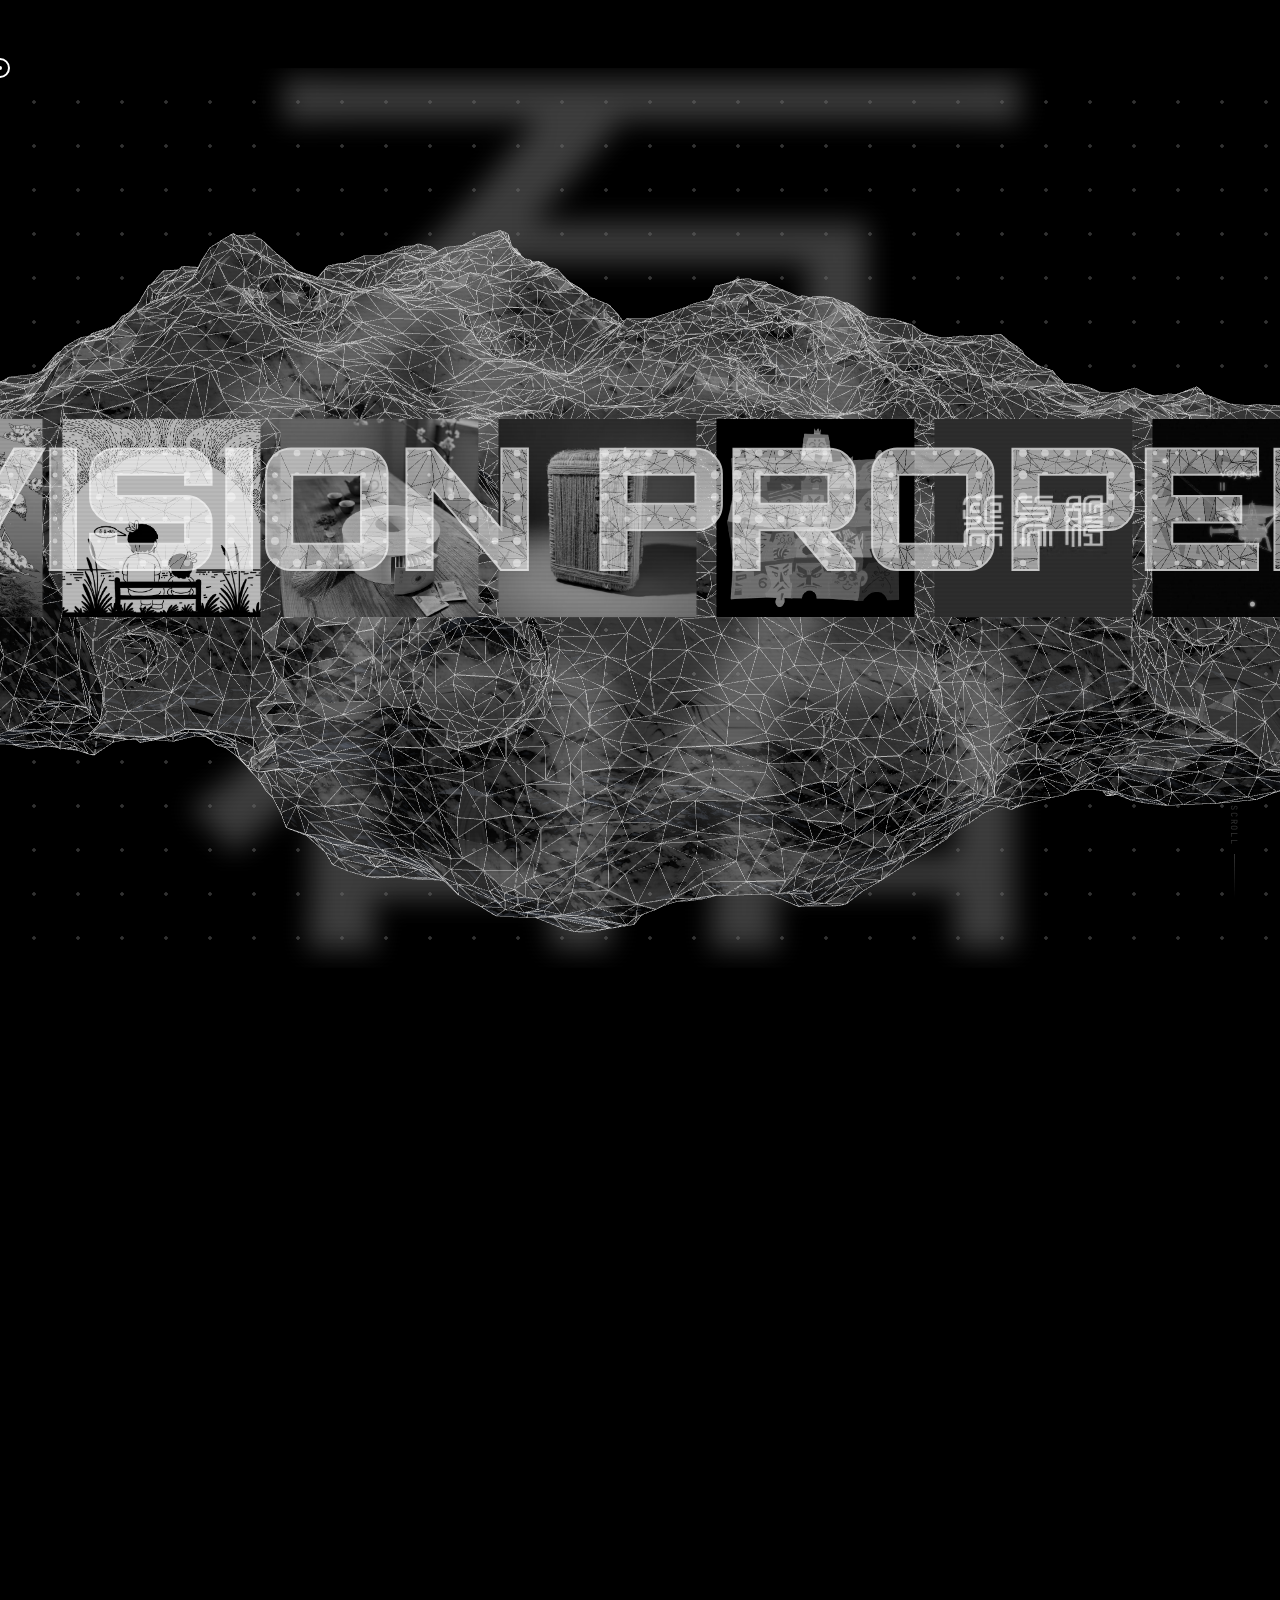
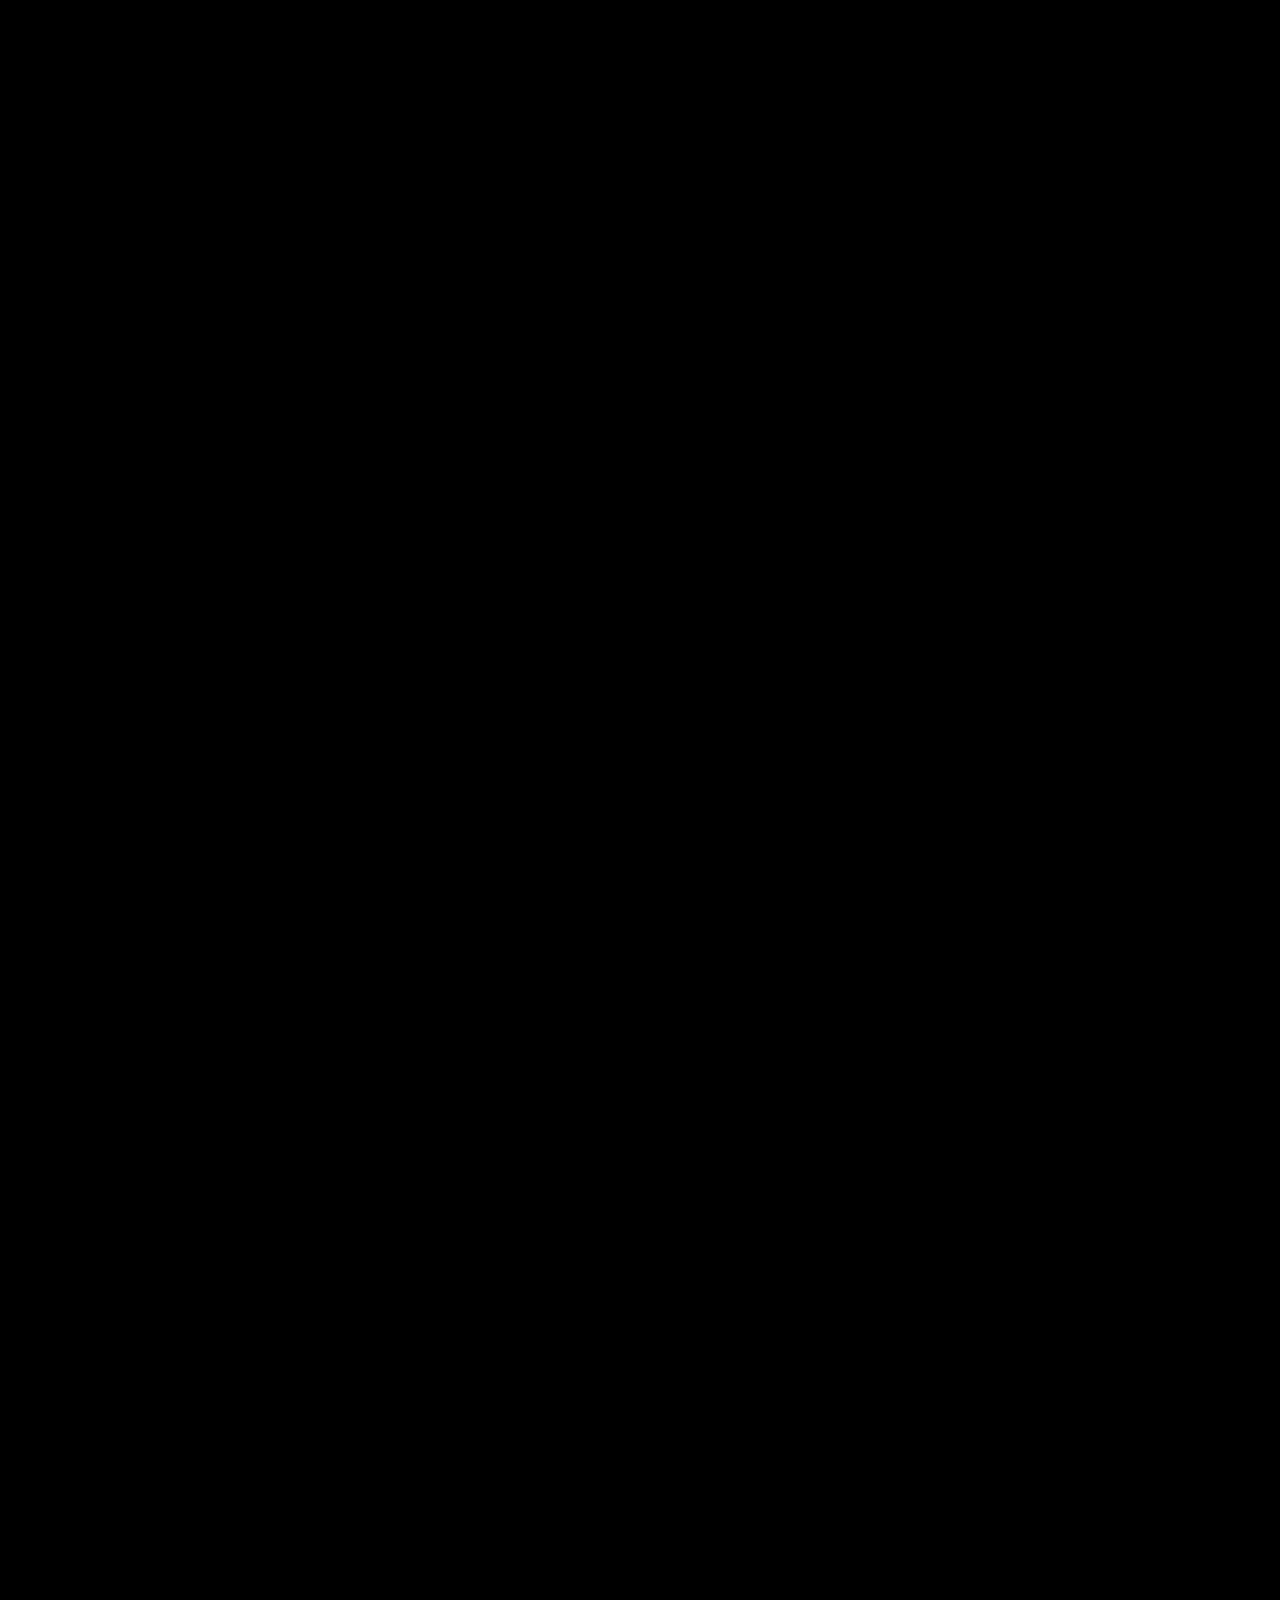
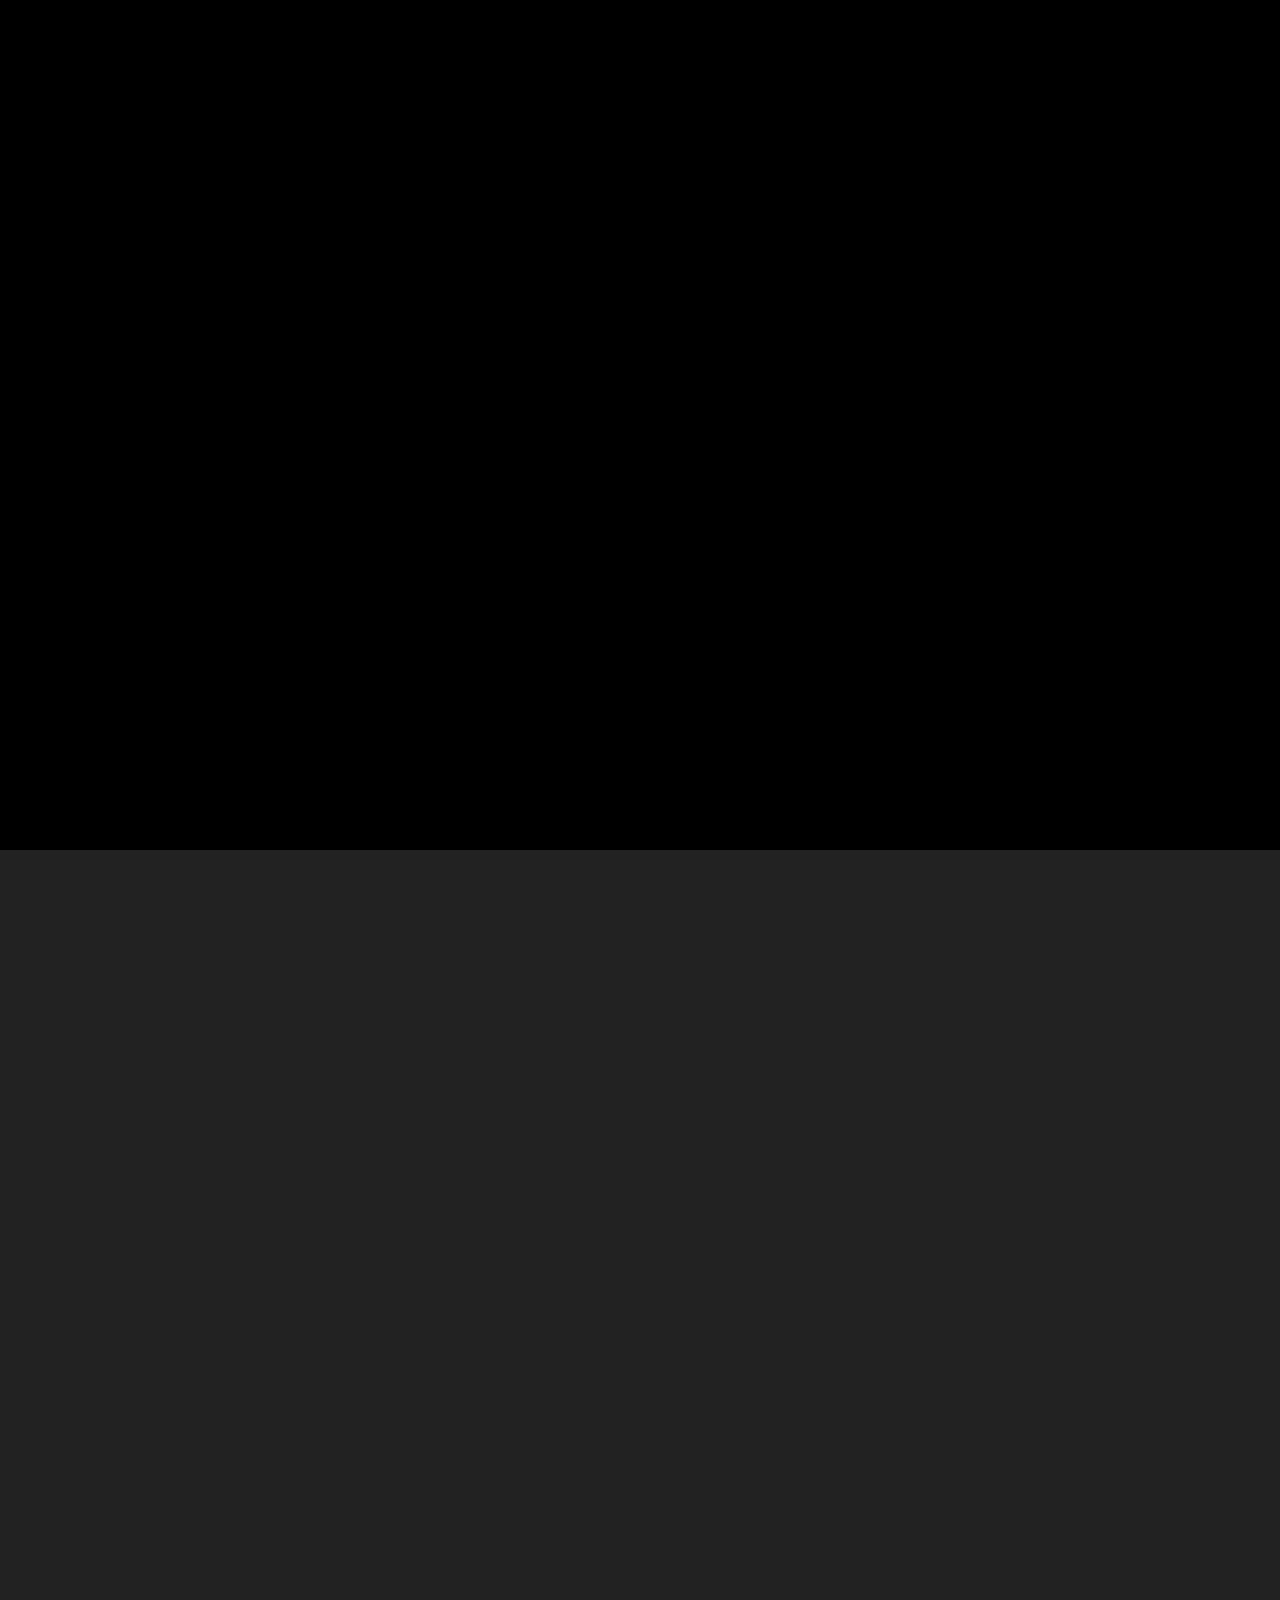
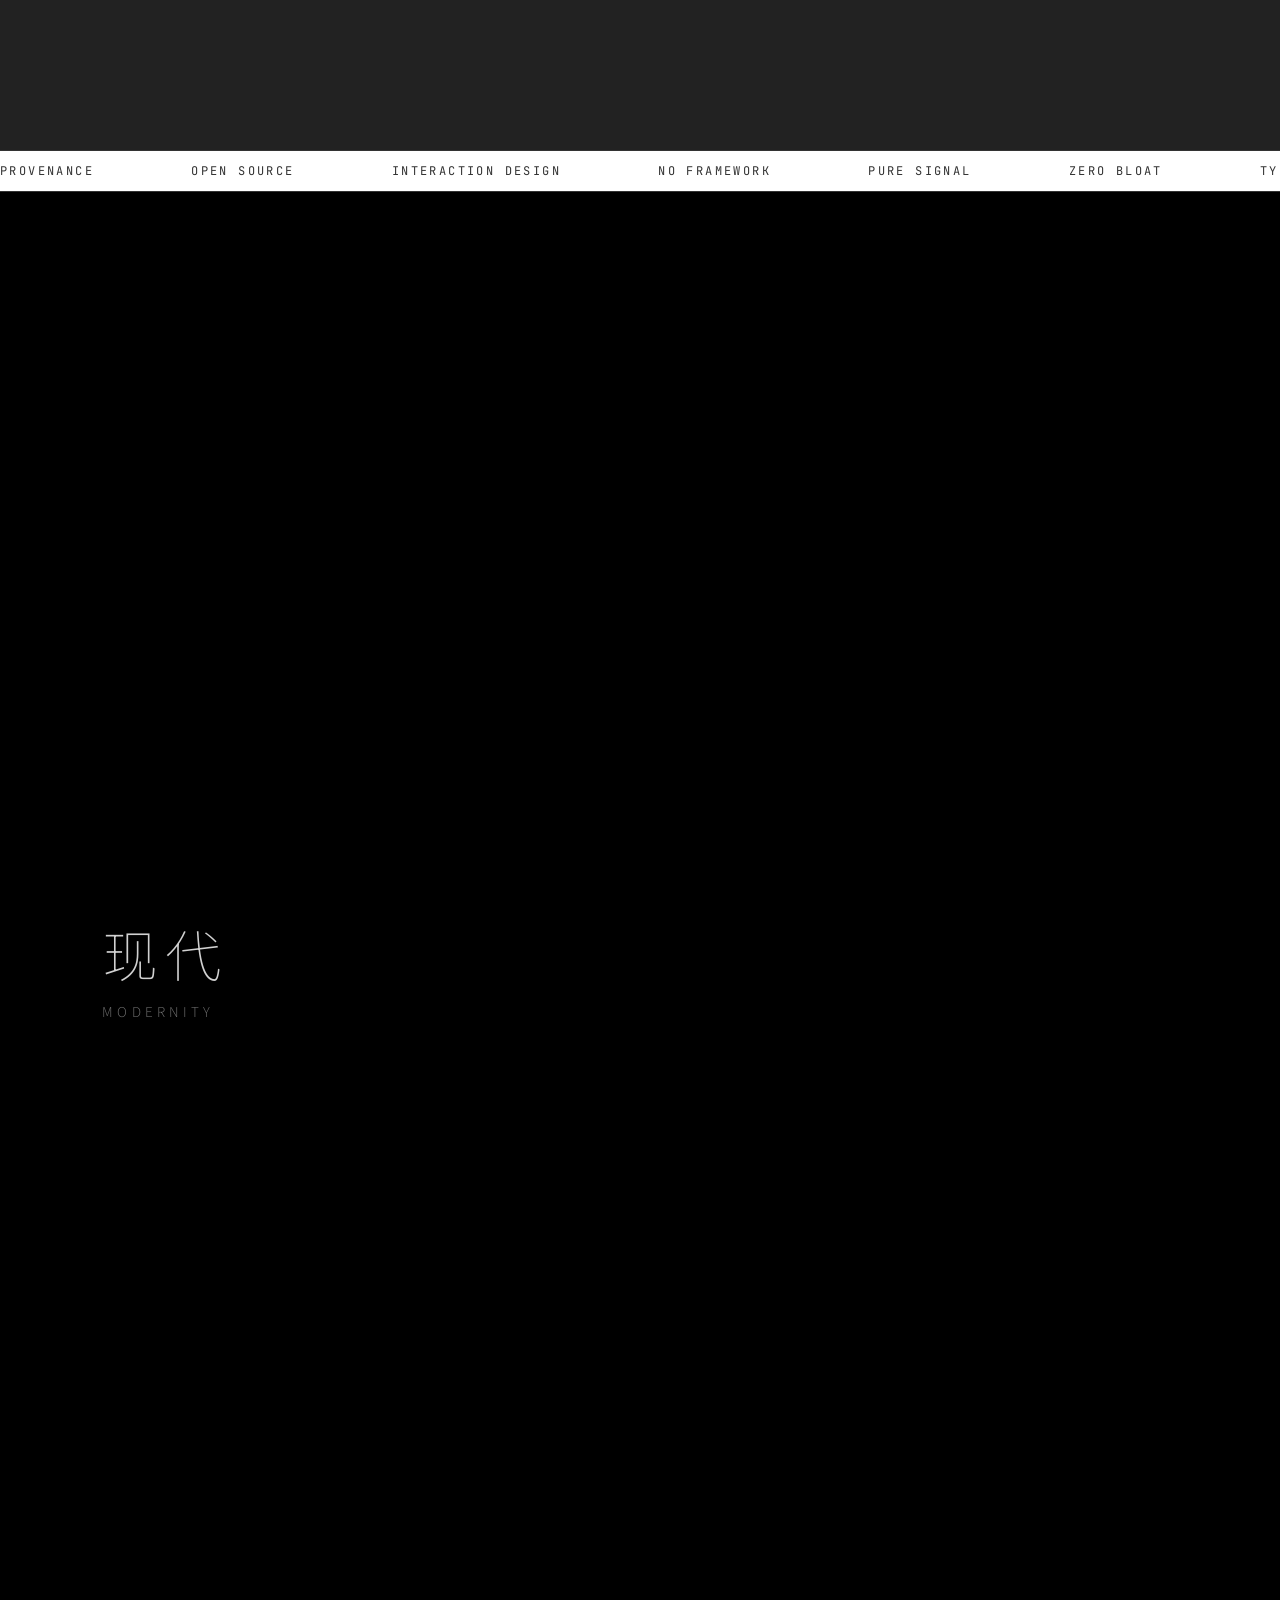
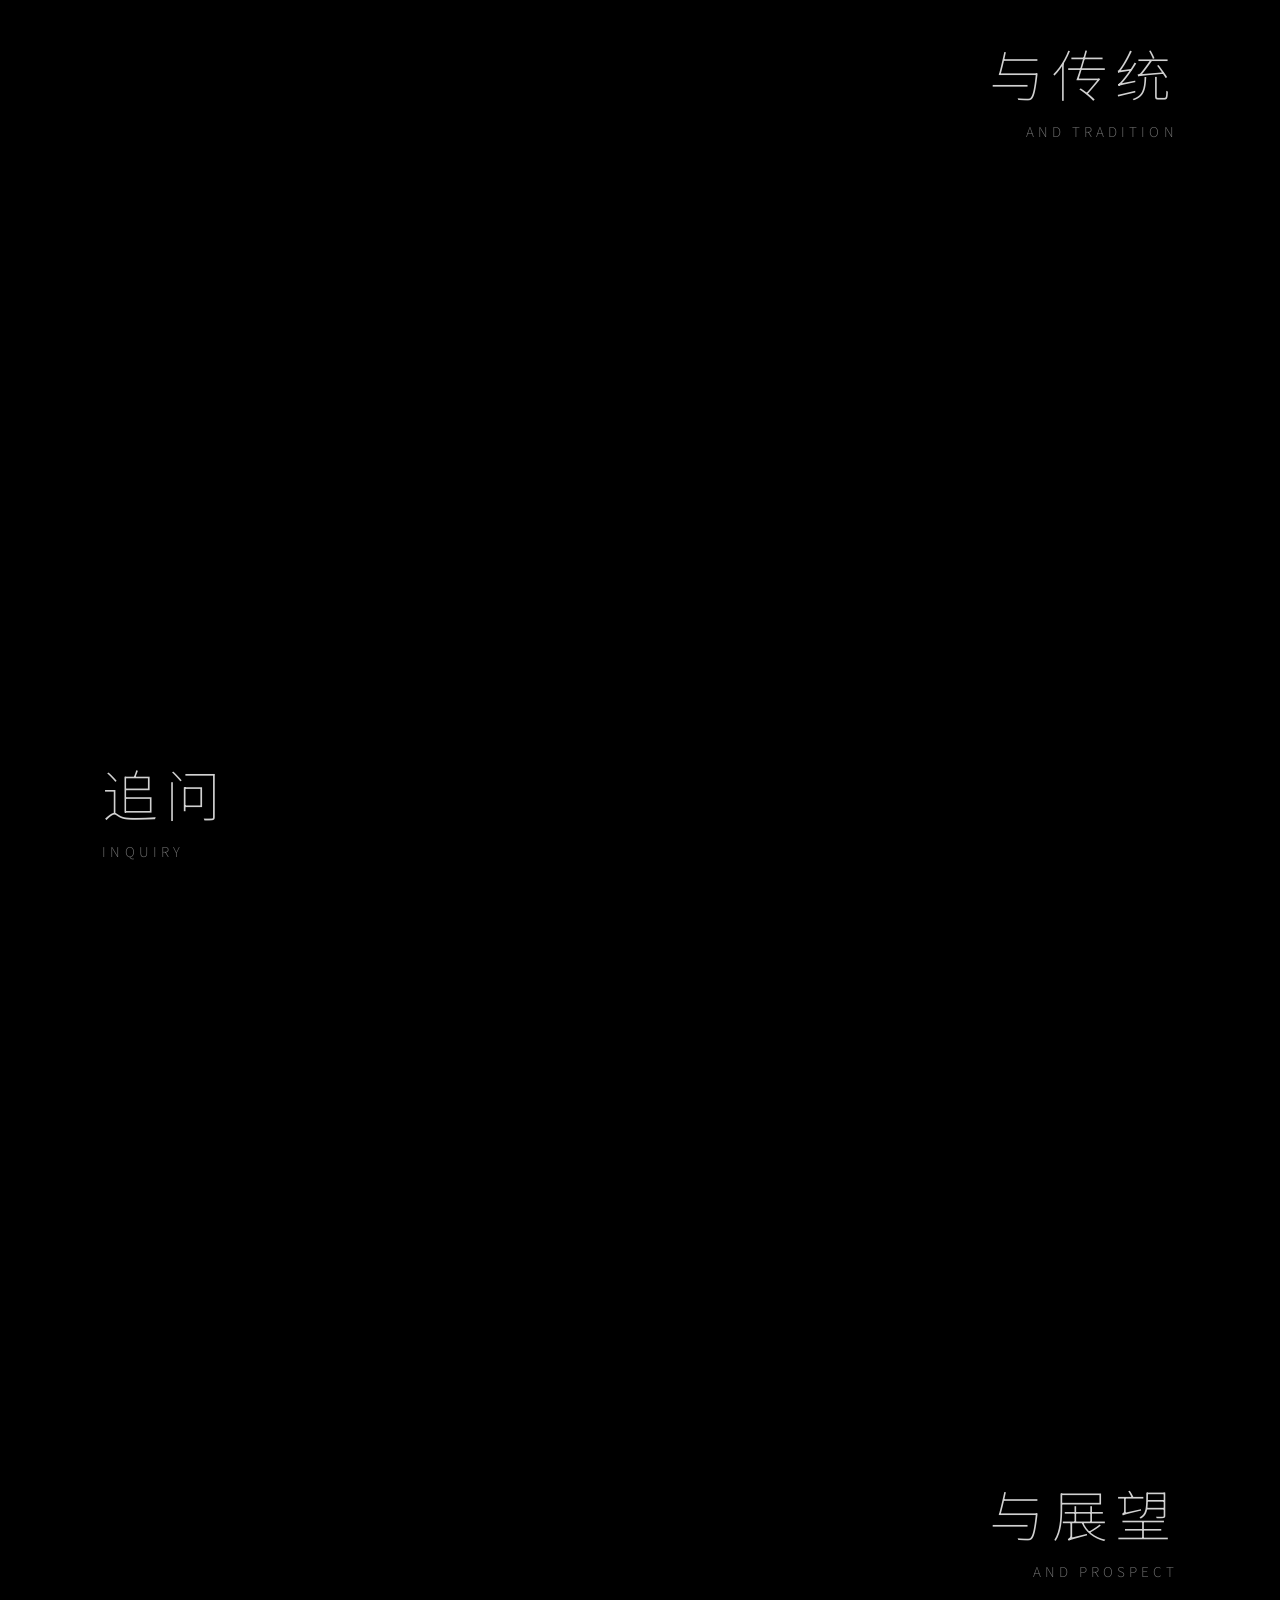
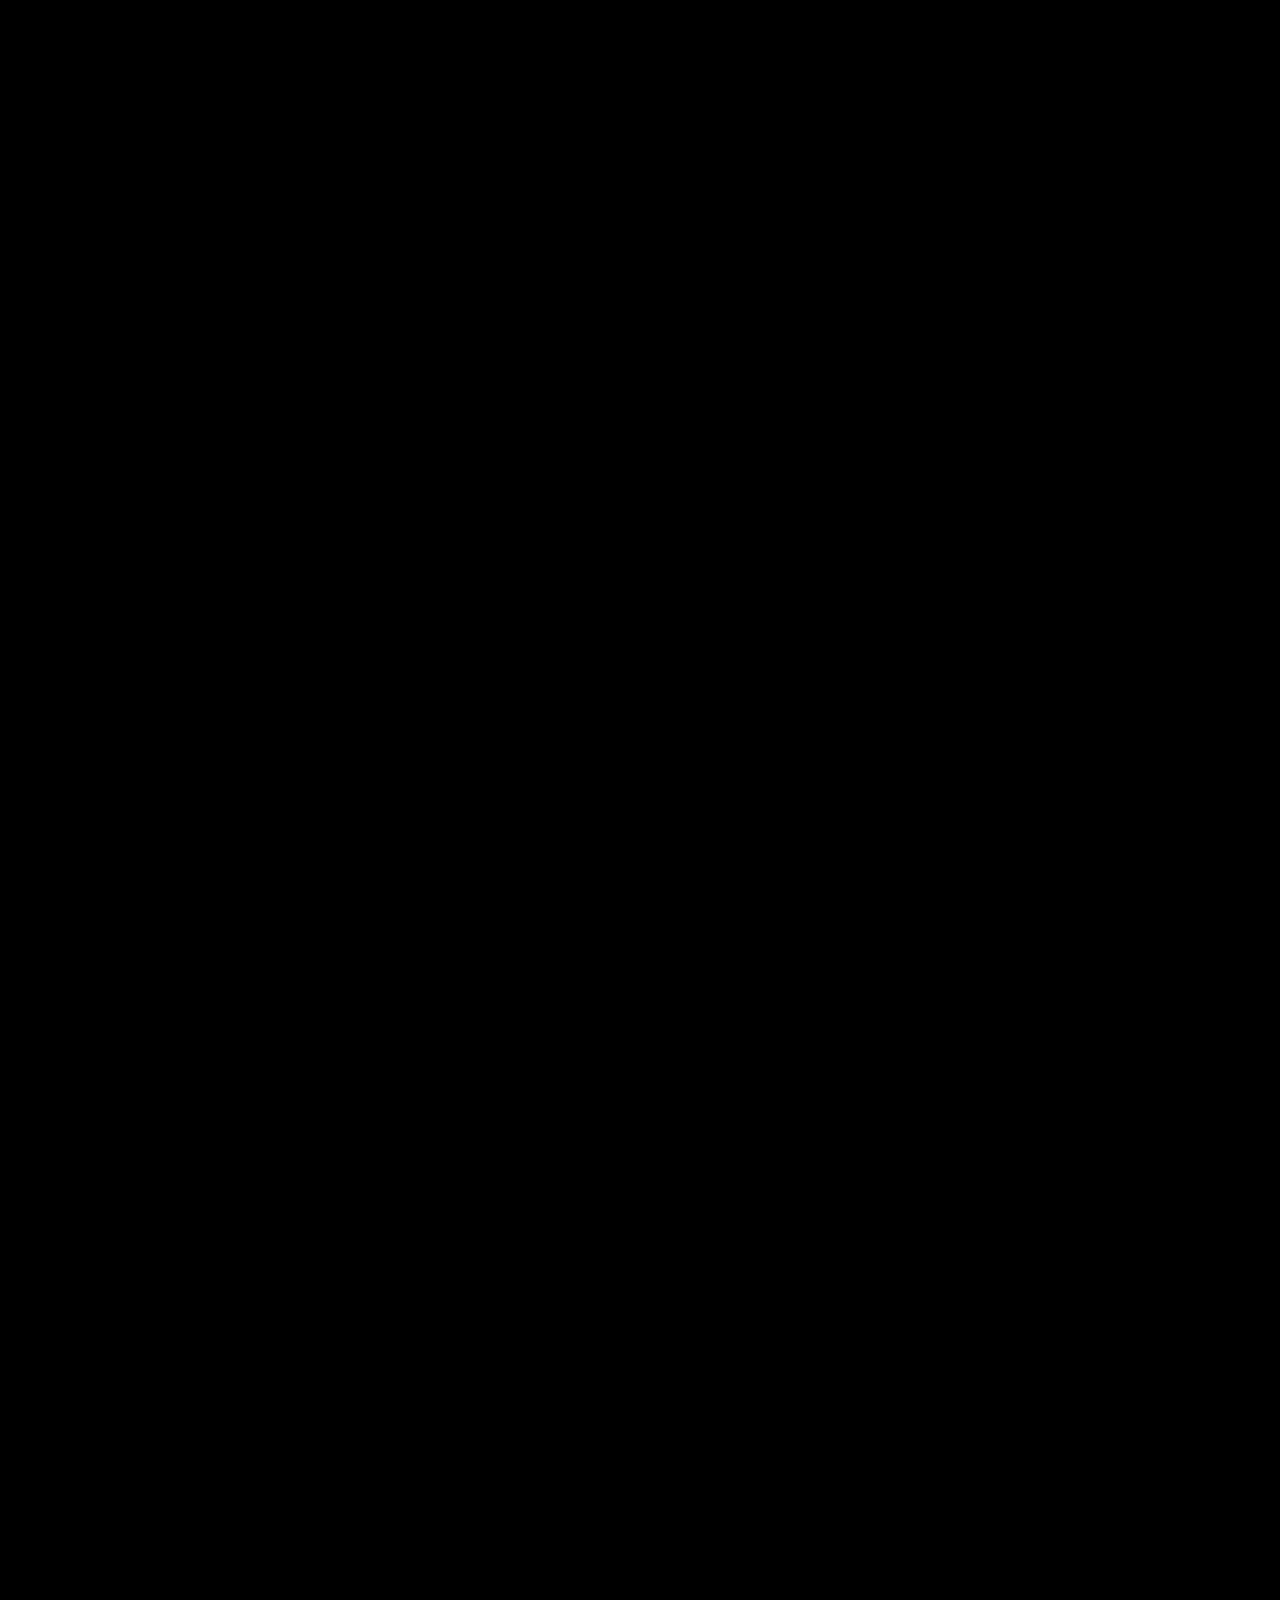
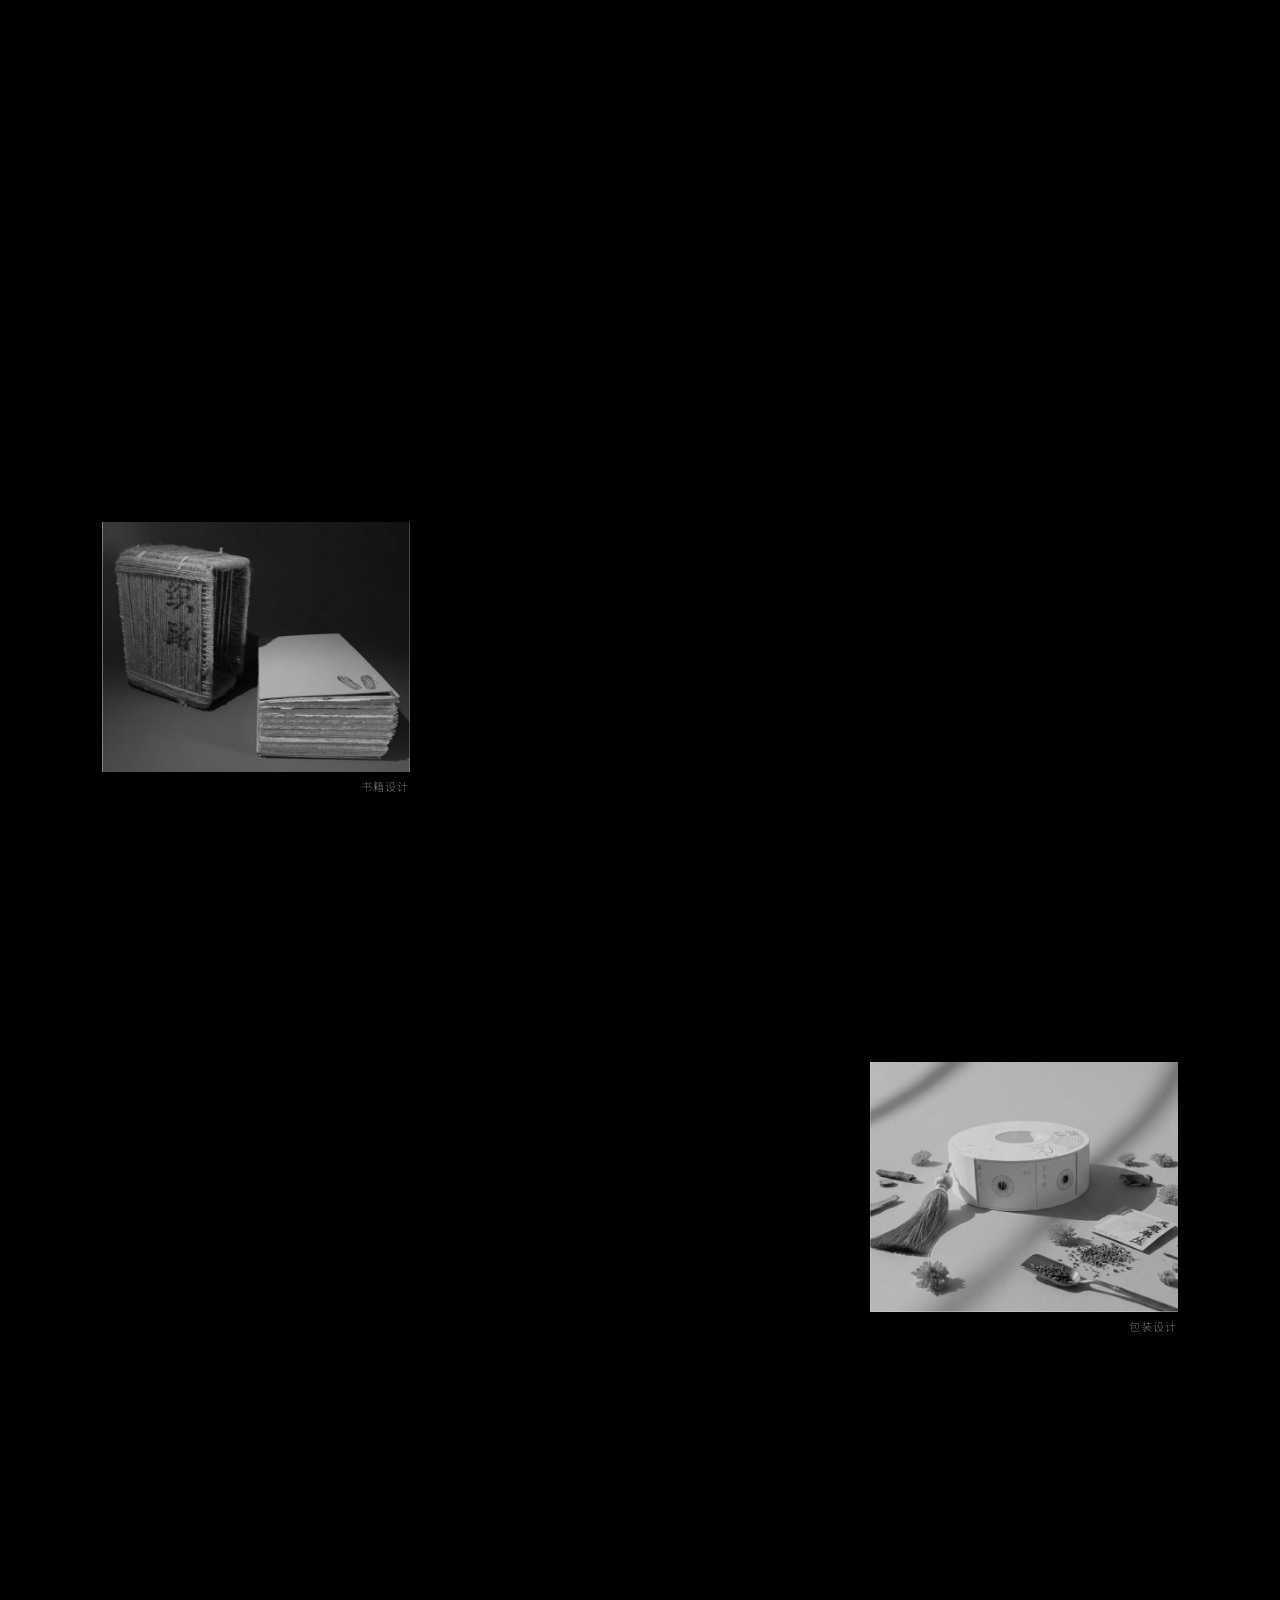
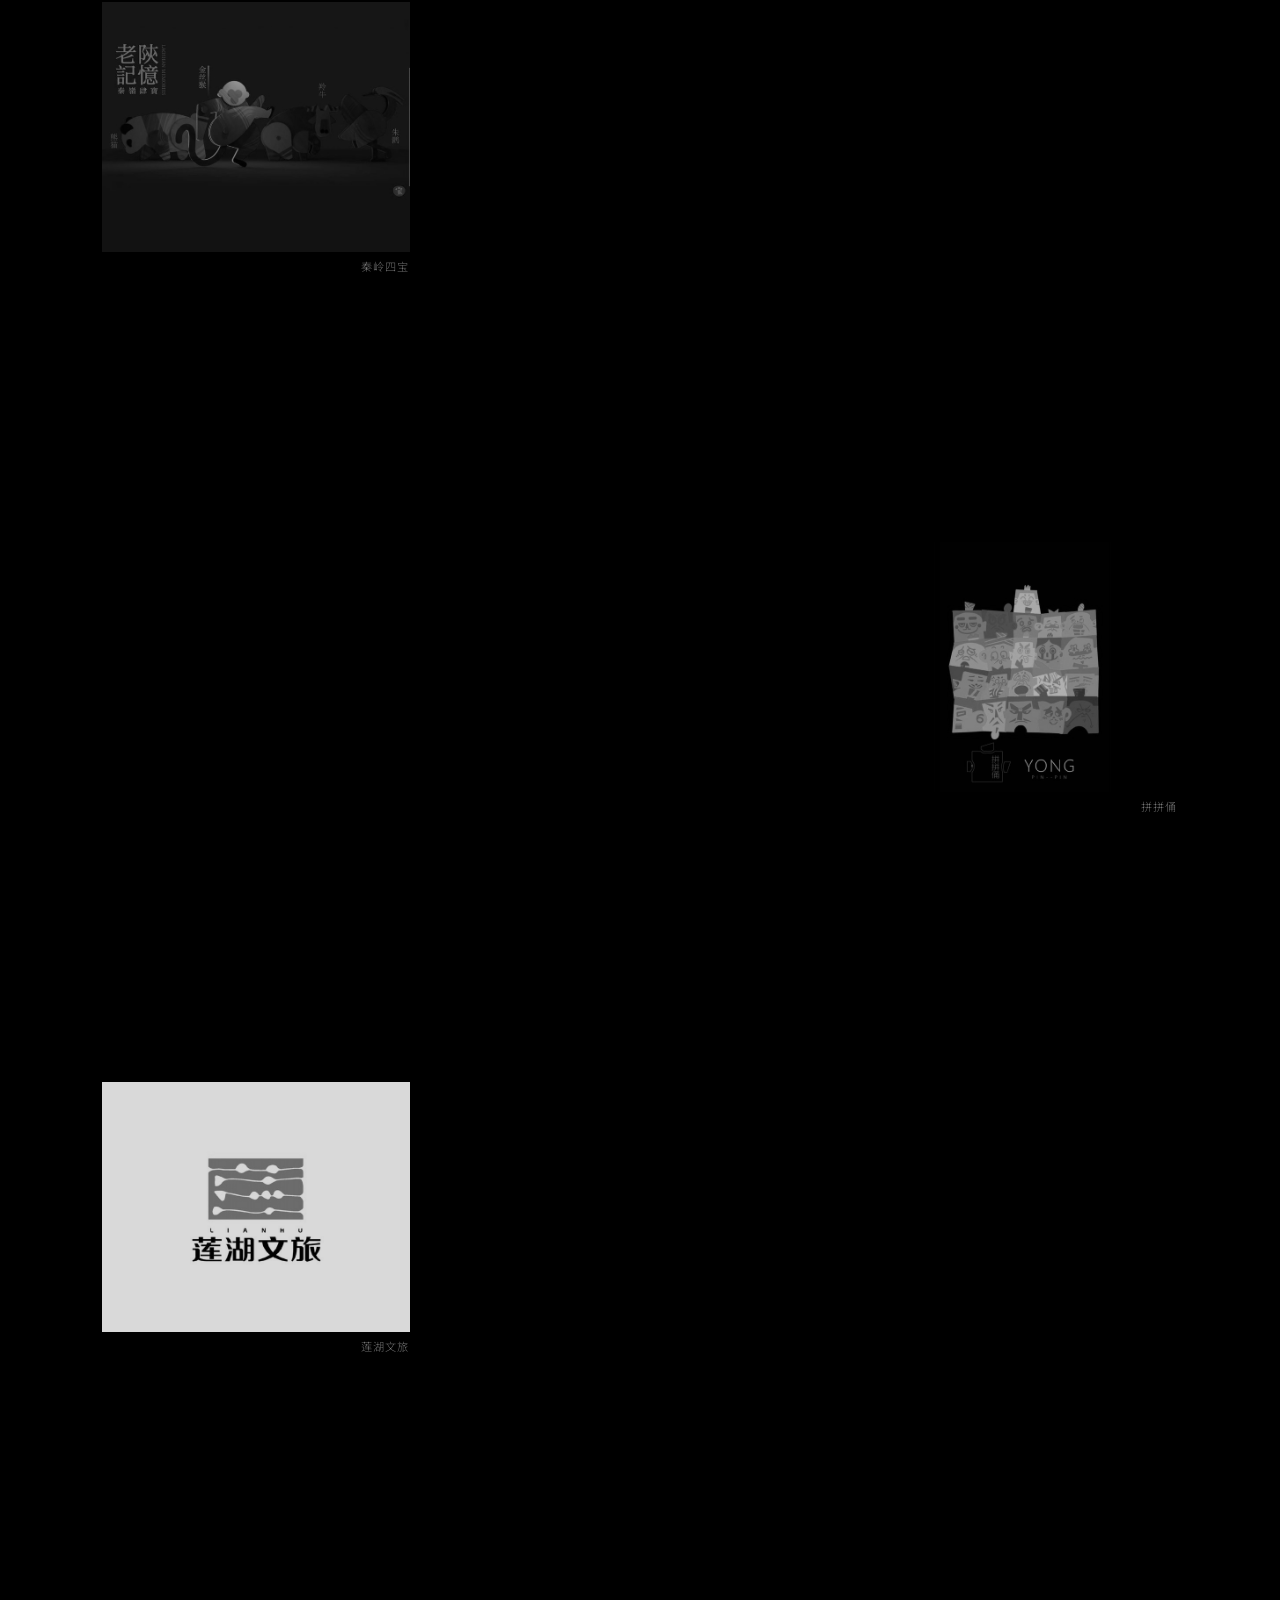
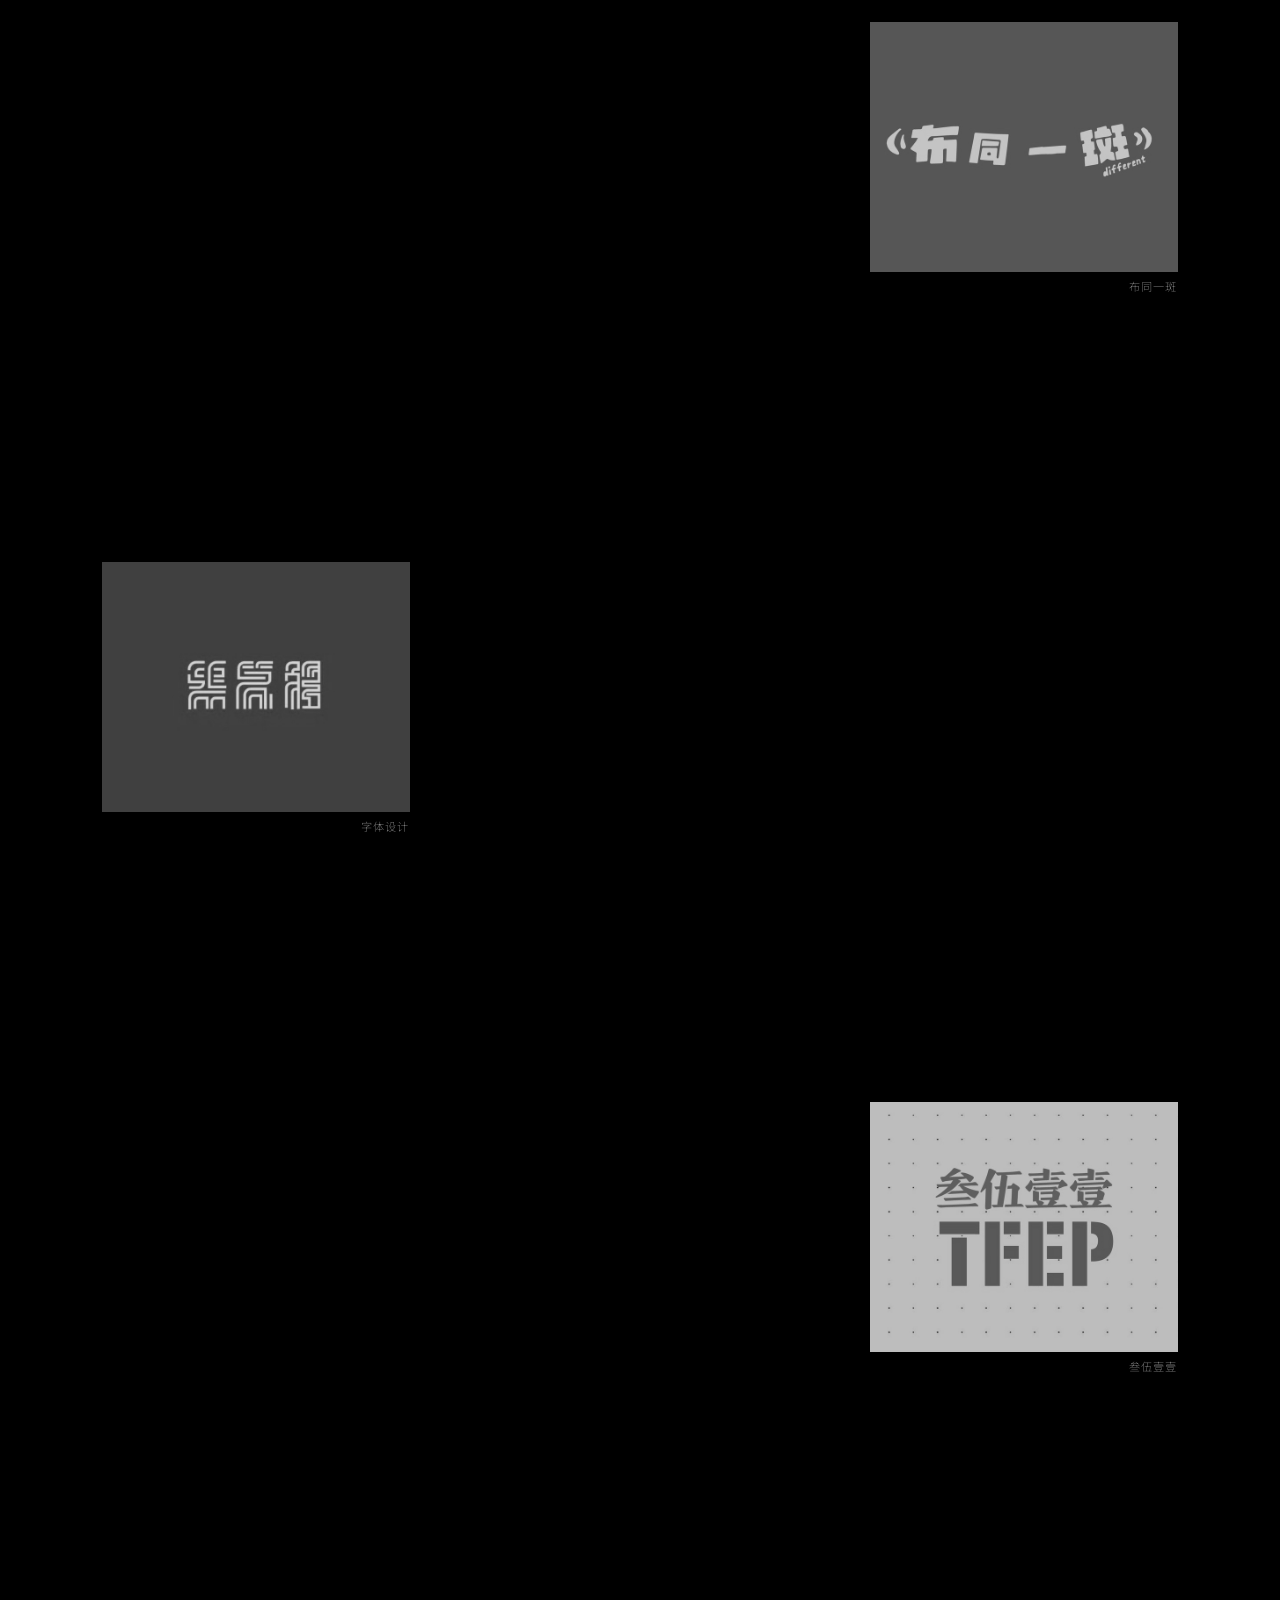
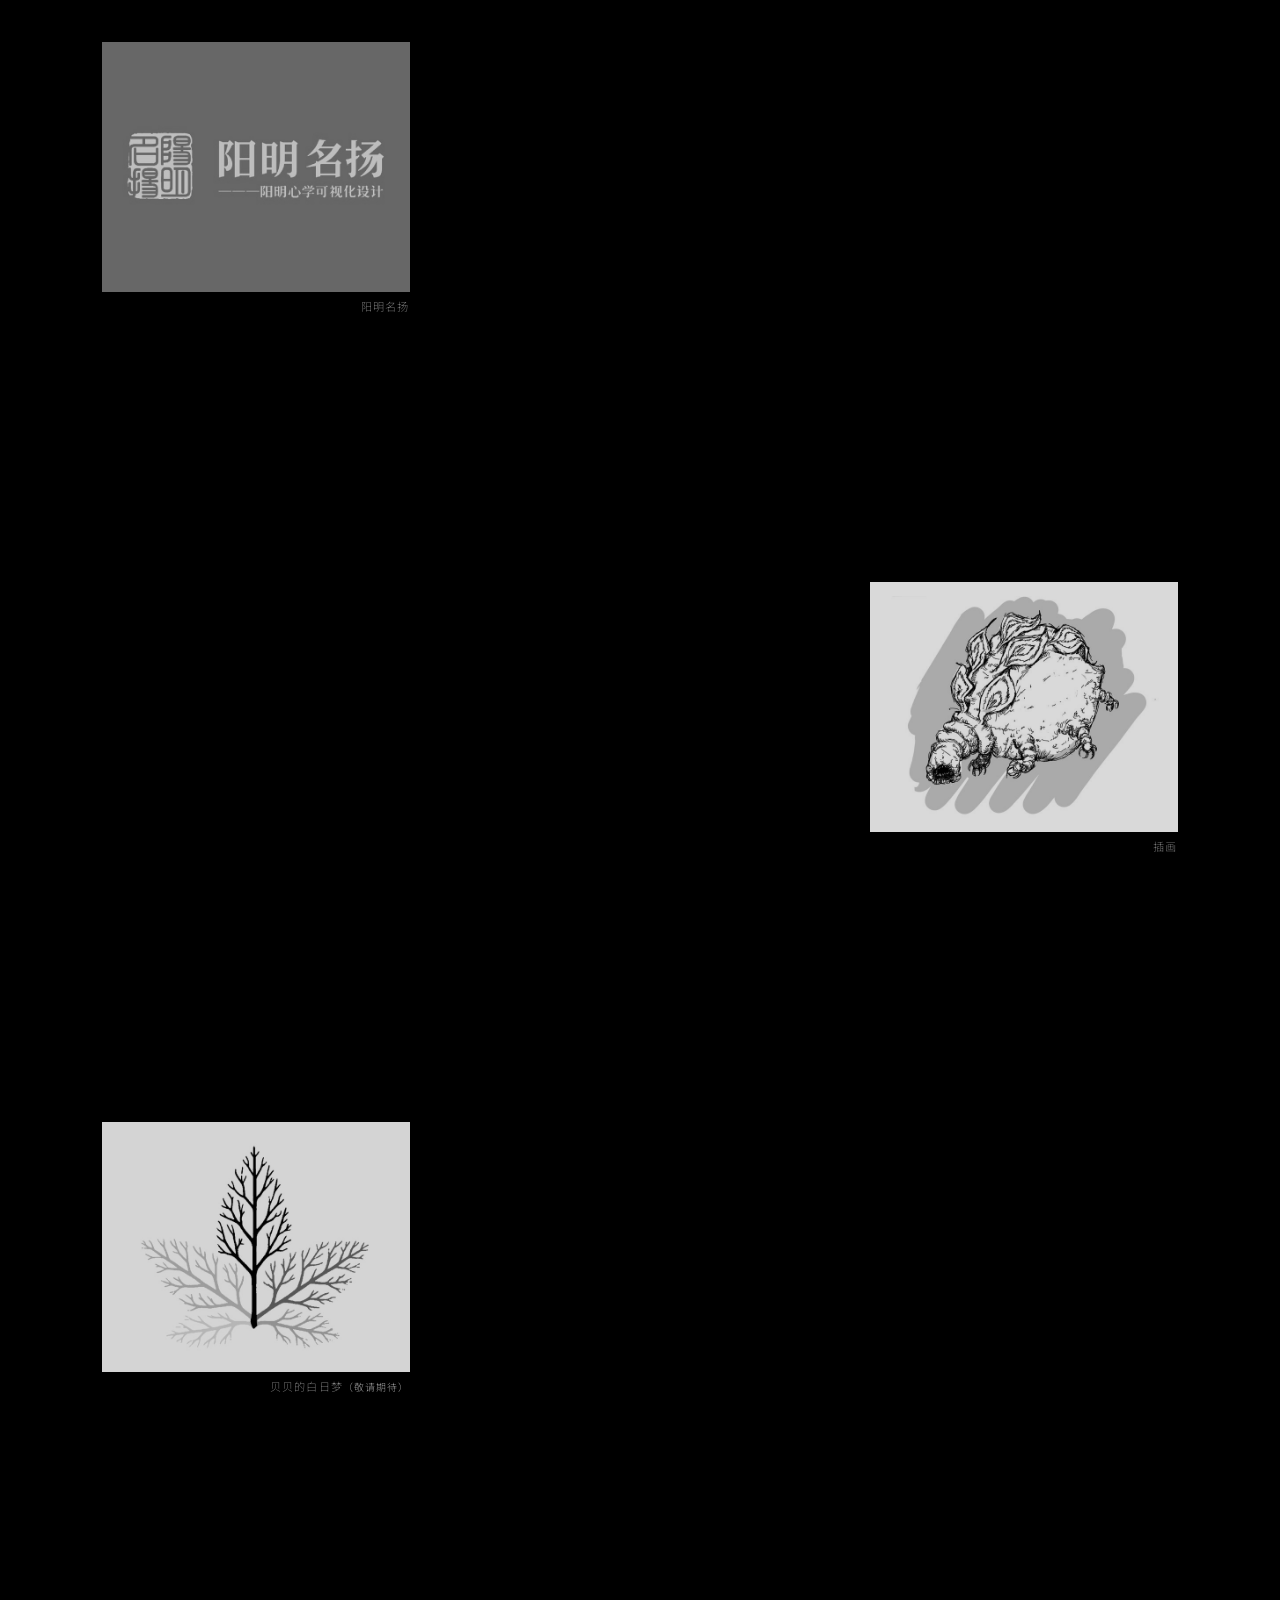
==== commit 17e1c3b1: "Perf: pause background canvas while detail open; lazy-load carousel slides" ====
--- a/index.html
+++ b/index.html
@@ -3339,6 +3339,10 @@
   var _hiddenAbove = false;
   function frame(now) {
     requestAnimationFrame(frame);
+    // Pause all painting while a work-detail overlay is open — it fully covers
+    // the page, and this full-screen canvas loop otherwise competes with video
+    // decode/compositing and causes playback stutter.
+    if (window._detailOpen) return;
     var sy = window.scrollY;
     var vw = cvs.width, vh = cvs.height;
     var cx = vw / 2, cy = vh / 2;
@@ -3621,6 +3625,13 @@
   var lenis  = window._lenis;
   var slides = [], curIdx = 0;
 
+  function loadSlide(i) {
+    // assign deferred src for image/video at index i (and free others handled elsewhere)
+    if (i < 0 || i >= slides.length) return;
+    var media = slides[i].querySelector('img,video');
+    if (media && media.dataset.src && !media.src) media.src = media.dataset.src;
+  }
+
   function showSlide(n) {
     if (!slides.length) return;
     curIdx = (n + slides.length) % slides.length;
@@ -3629,6 +3640,9 @@
       s.classList.toggle('active', on);
       if (!on) { var v = s.querySelector('video'); if (v) v.pause(); }
     });
+    // load current + next (preload) only — keeps first paint fast
+    loadSlide(curIdx);
+    loadSlide(curIdx + 1);
     counter.textContent = (curIdx + 1) + ' / ' + slides.length;
   }
 
@@ -3647,12 +3661,12 @@
       slide.className = 'wd-slide';
       if (m.t === 'video') {
         var v = document.createElement('video');
-        v.src = src; v.controls = true; v.preload = 'none'; v.playsInline = true;
+        v.dataset.src = src; v.controls = true; v.preload = 'none'; v.playsInline = true;
         v.poster = BASE + w.slug + '/' + (w.cover || 'cover.jpg');
         slide.appendChild(v);
       } else {
         var img = document.createElement('img');
-        img.loading = 'lazy'; img.src = src; img.alt = w.name;
+        img.dataset.src = src; img.decoding = 'async'; img.alt = w.name;
         slide.appendChild(img);
       }
       track.appendChild(slide);
@@ -3668,12 +3682,14 @@
     panel.scrollTop = 0;
     ov.classList.add('open');
     document.body.style.overflow = 'hidden';
+    window._detailOpen = true;   // pauses background canvas loops (perf)
     if (lenis && lenis.stop) lenis.stop();
   }
 
   function closeDetail() {
     ov.classList.remove('open');
     document.body.style.overflow = '';
+    window._detailOpen = false;
     if (lenis && lenis.start) lenis.start();
     track.querySelectorAll('video').forEach(function (v) { v.pause(); v.removeAttribute('src'); v.load(); });
     setTimeout(function () { track.innerHTML = ''; slides = []; }, 500);
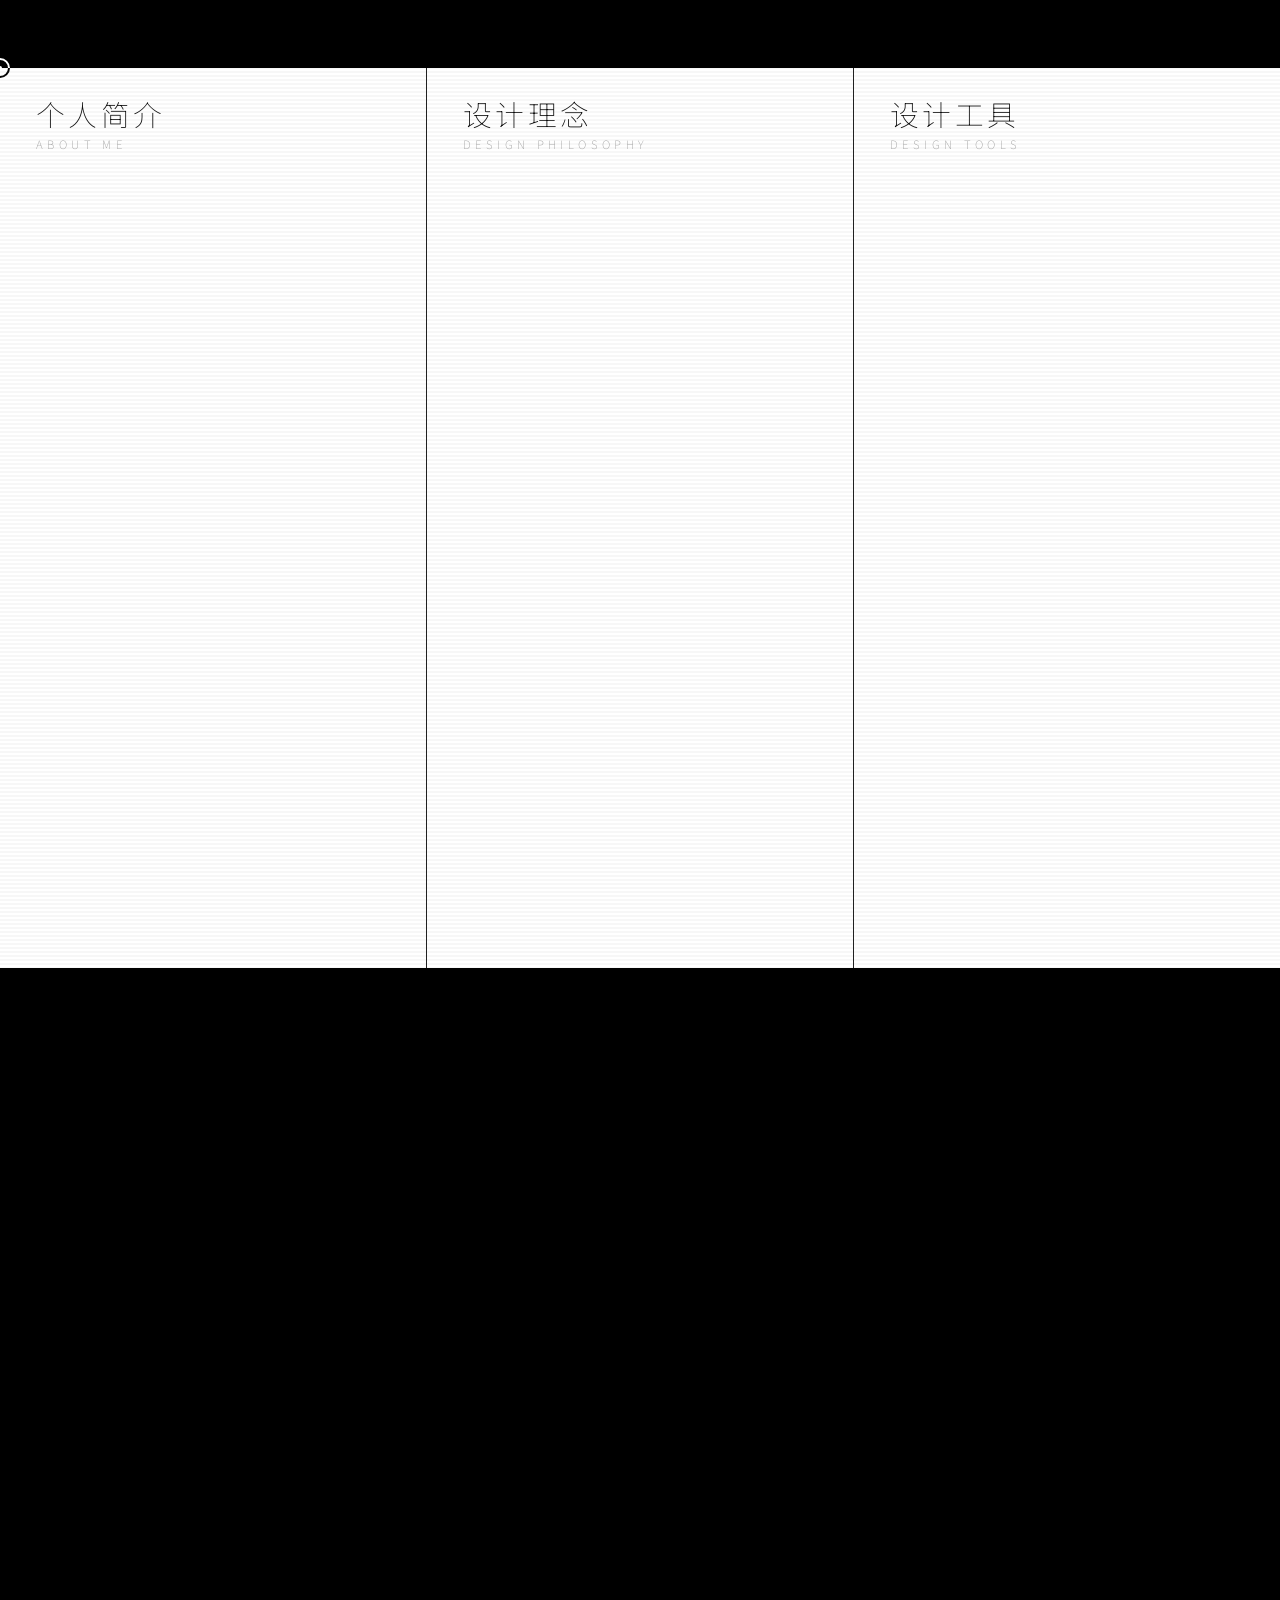
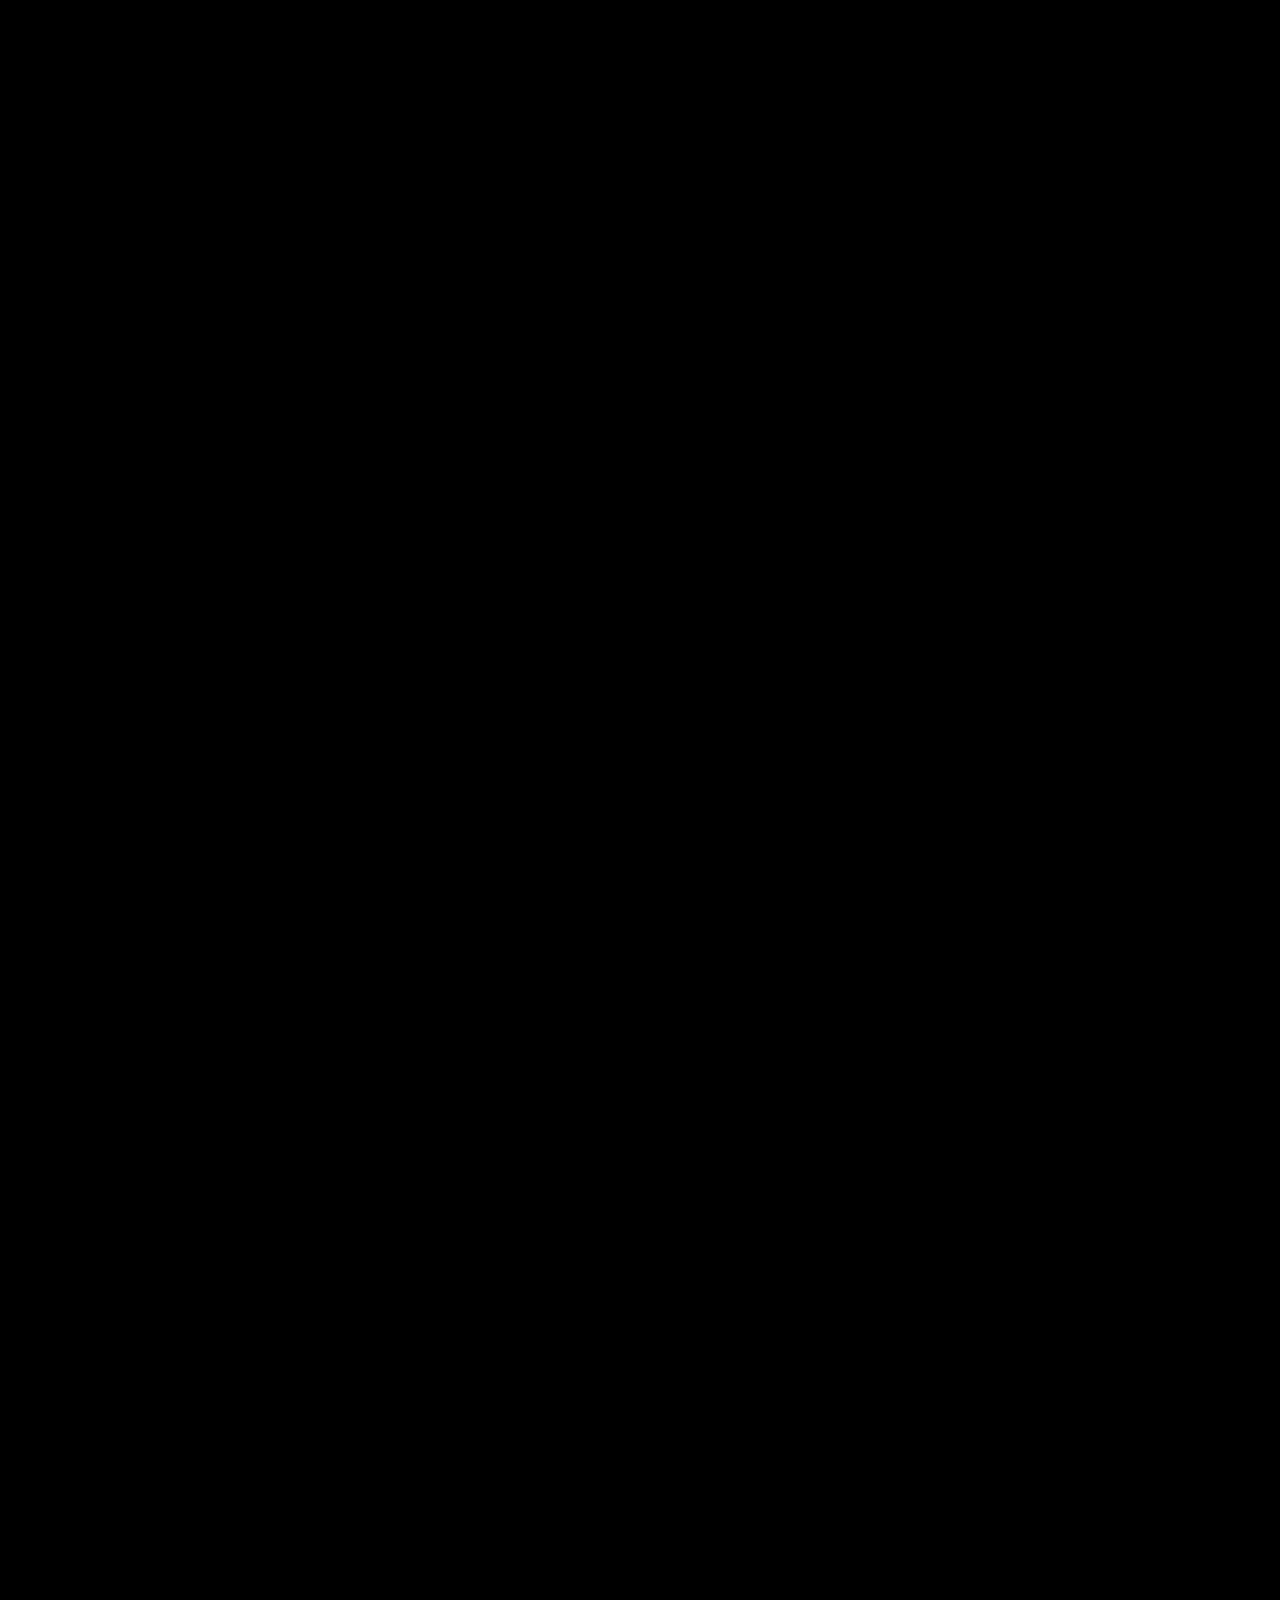
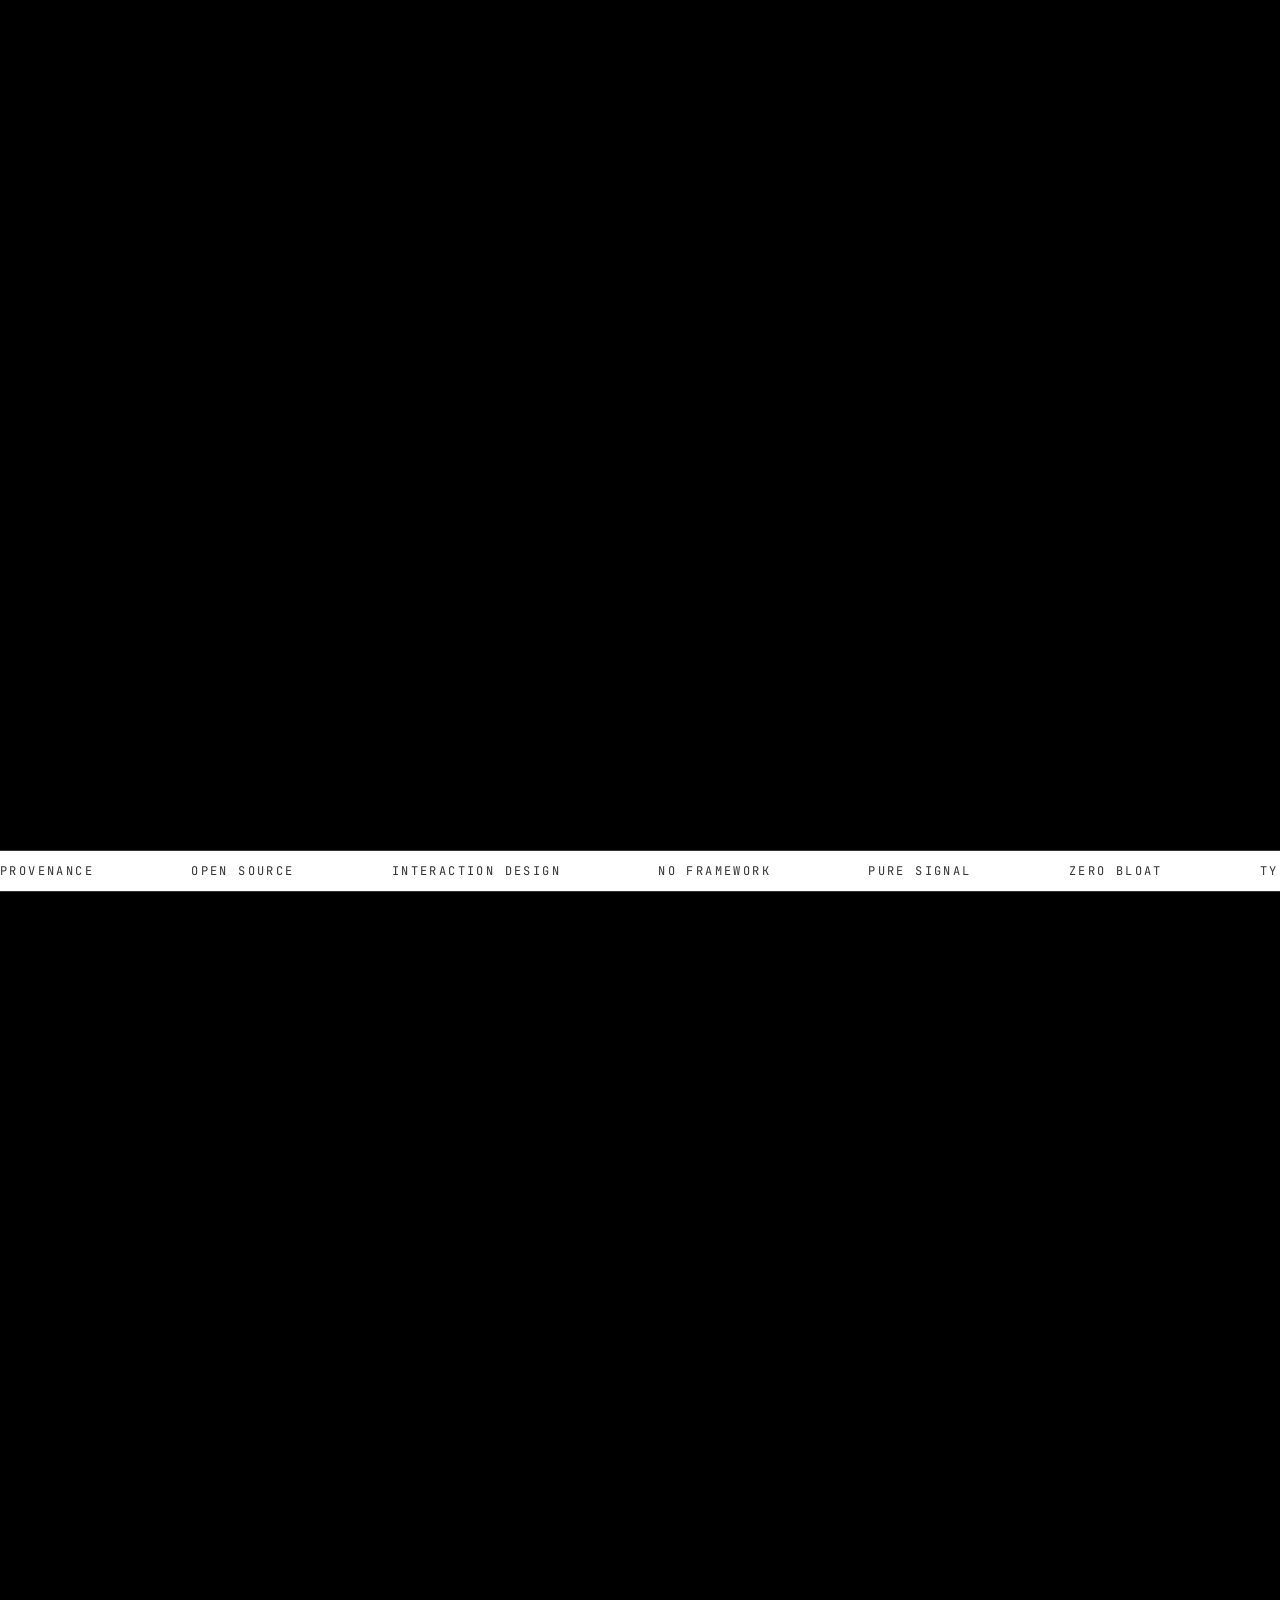
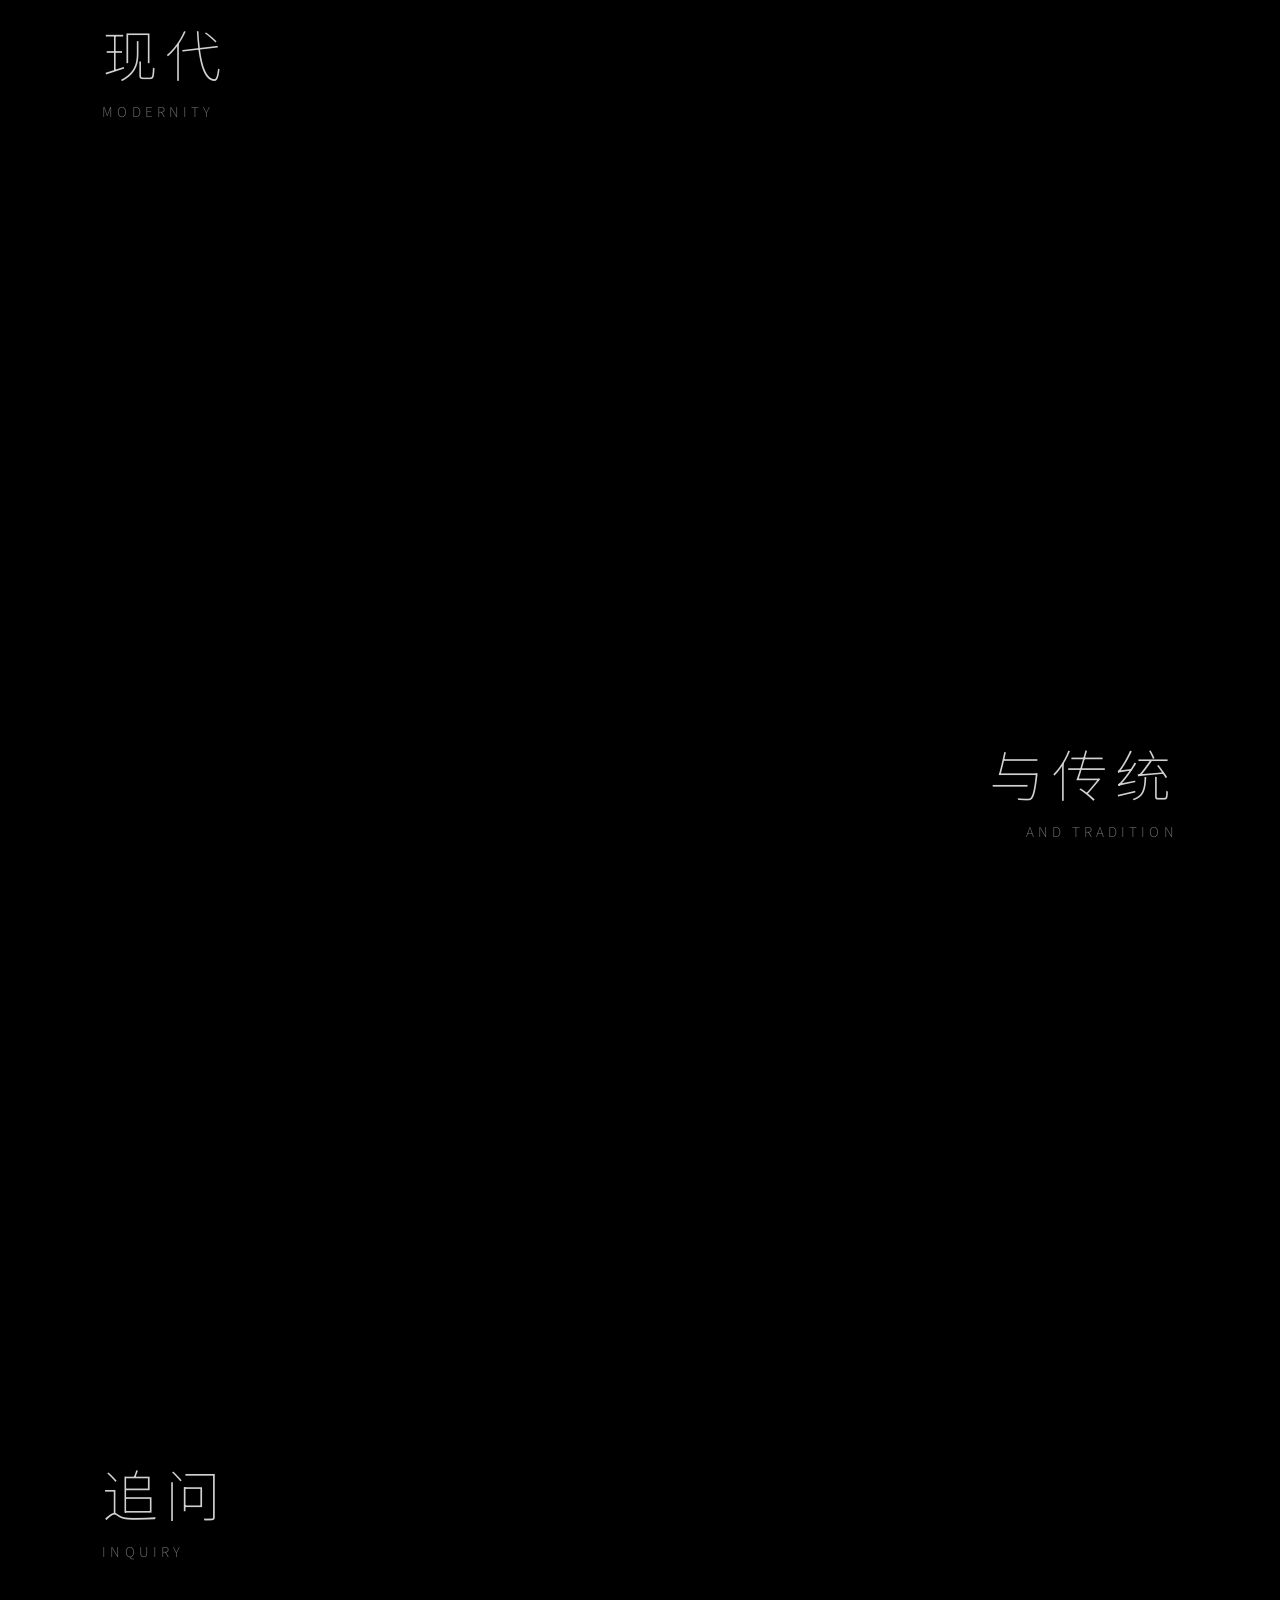
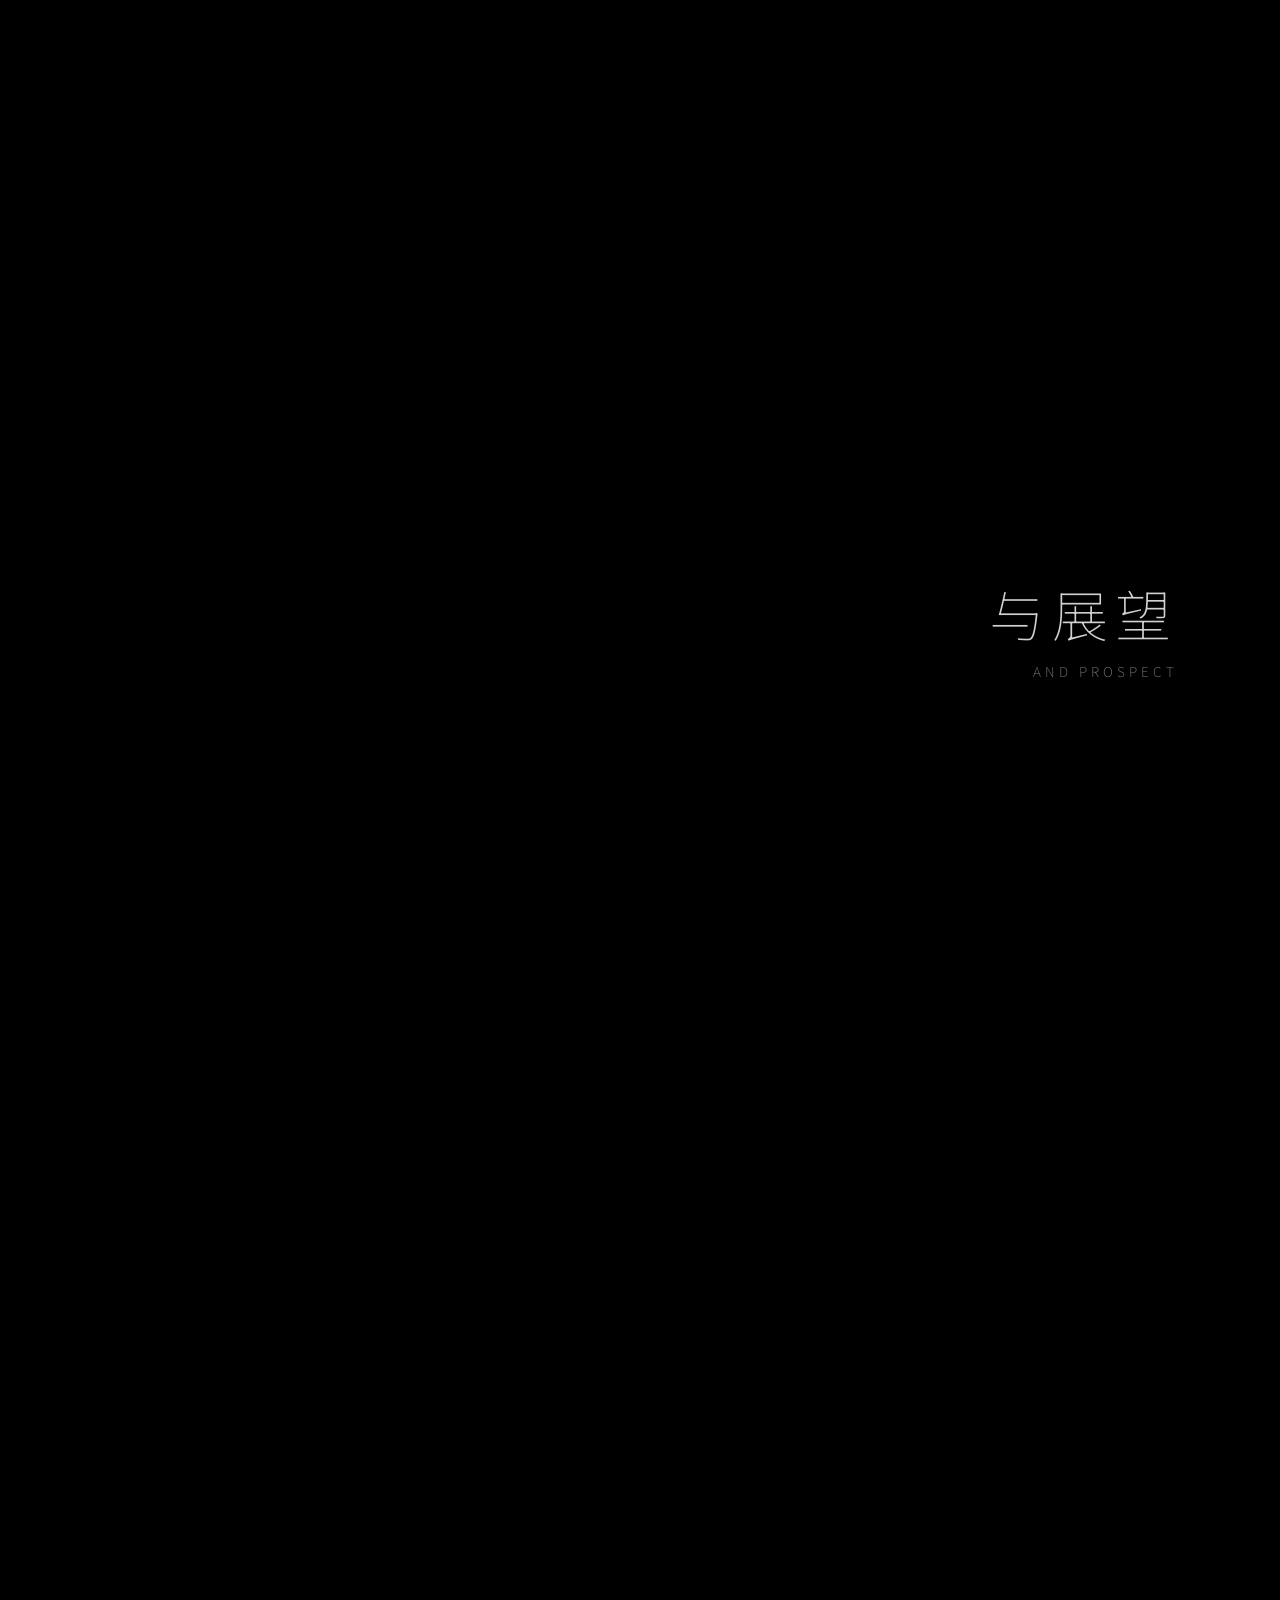
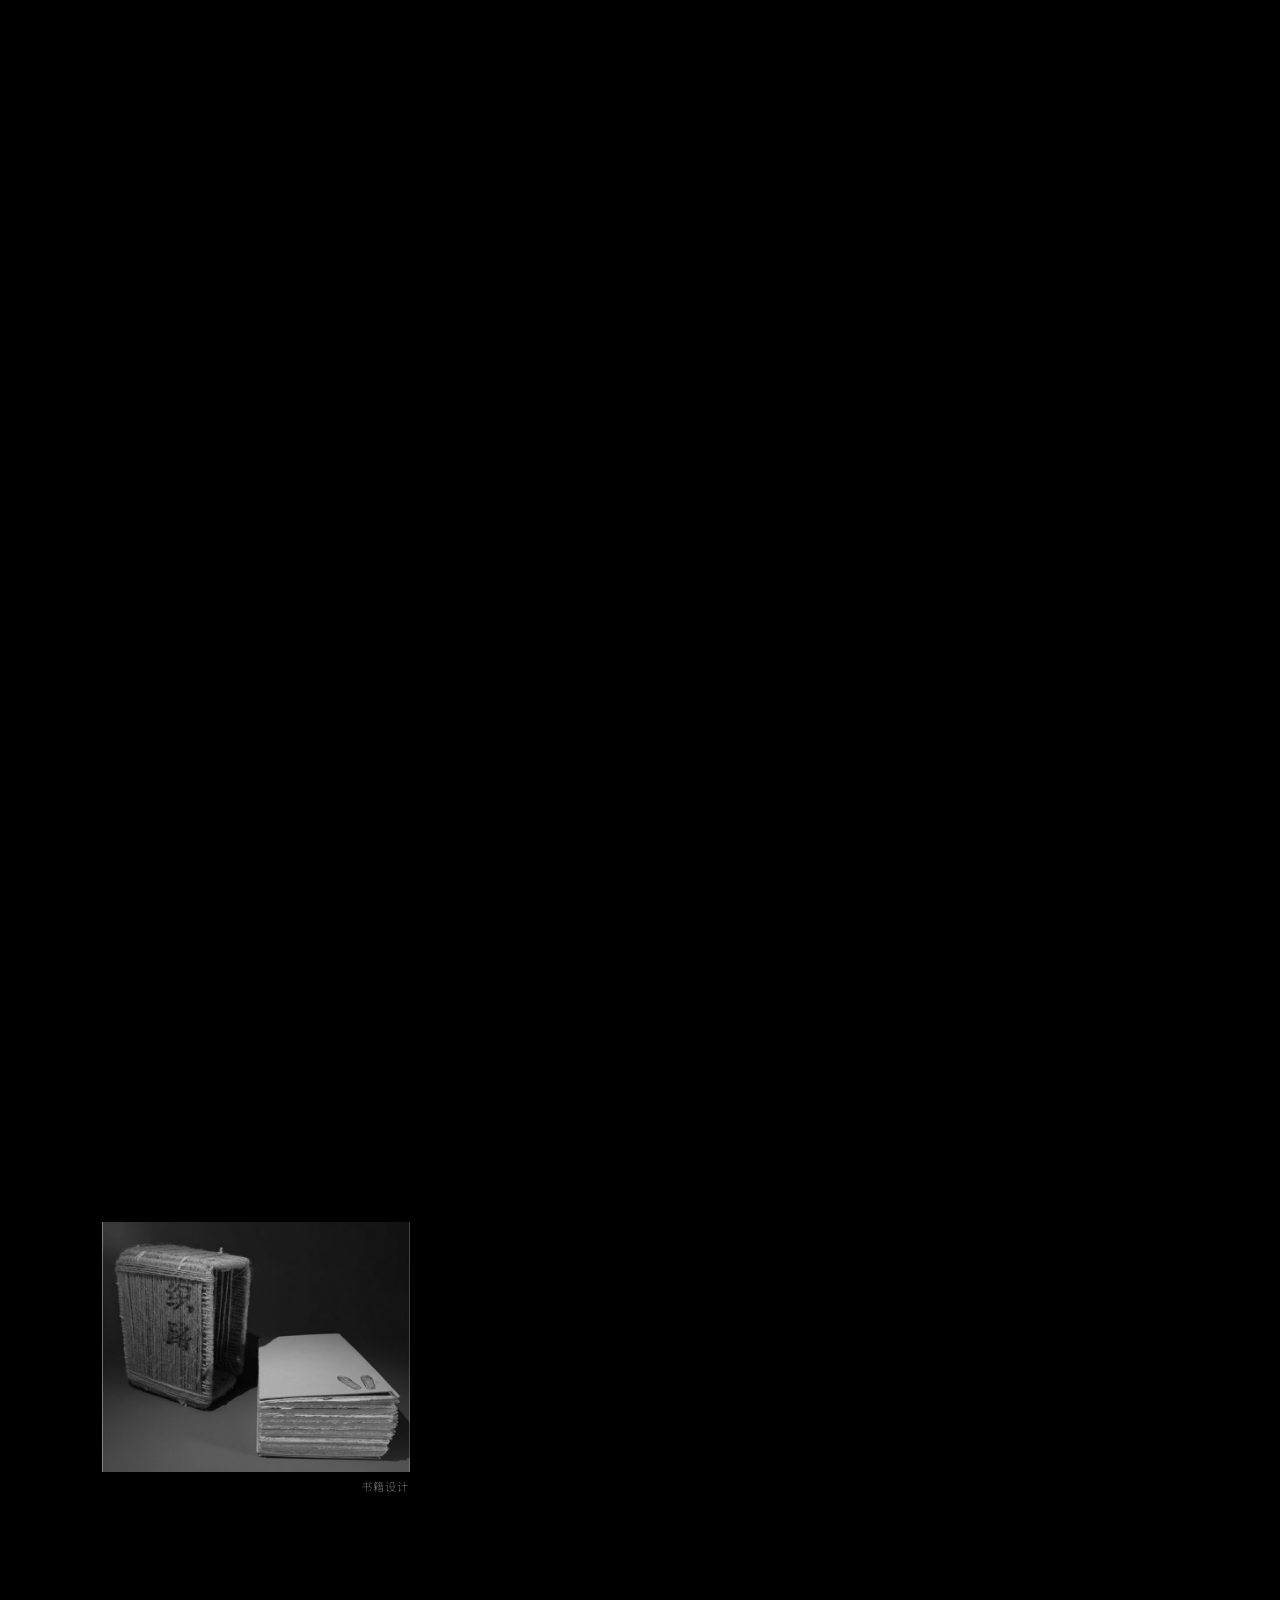
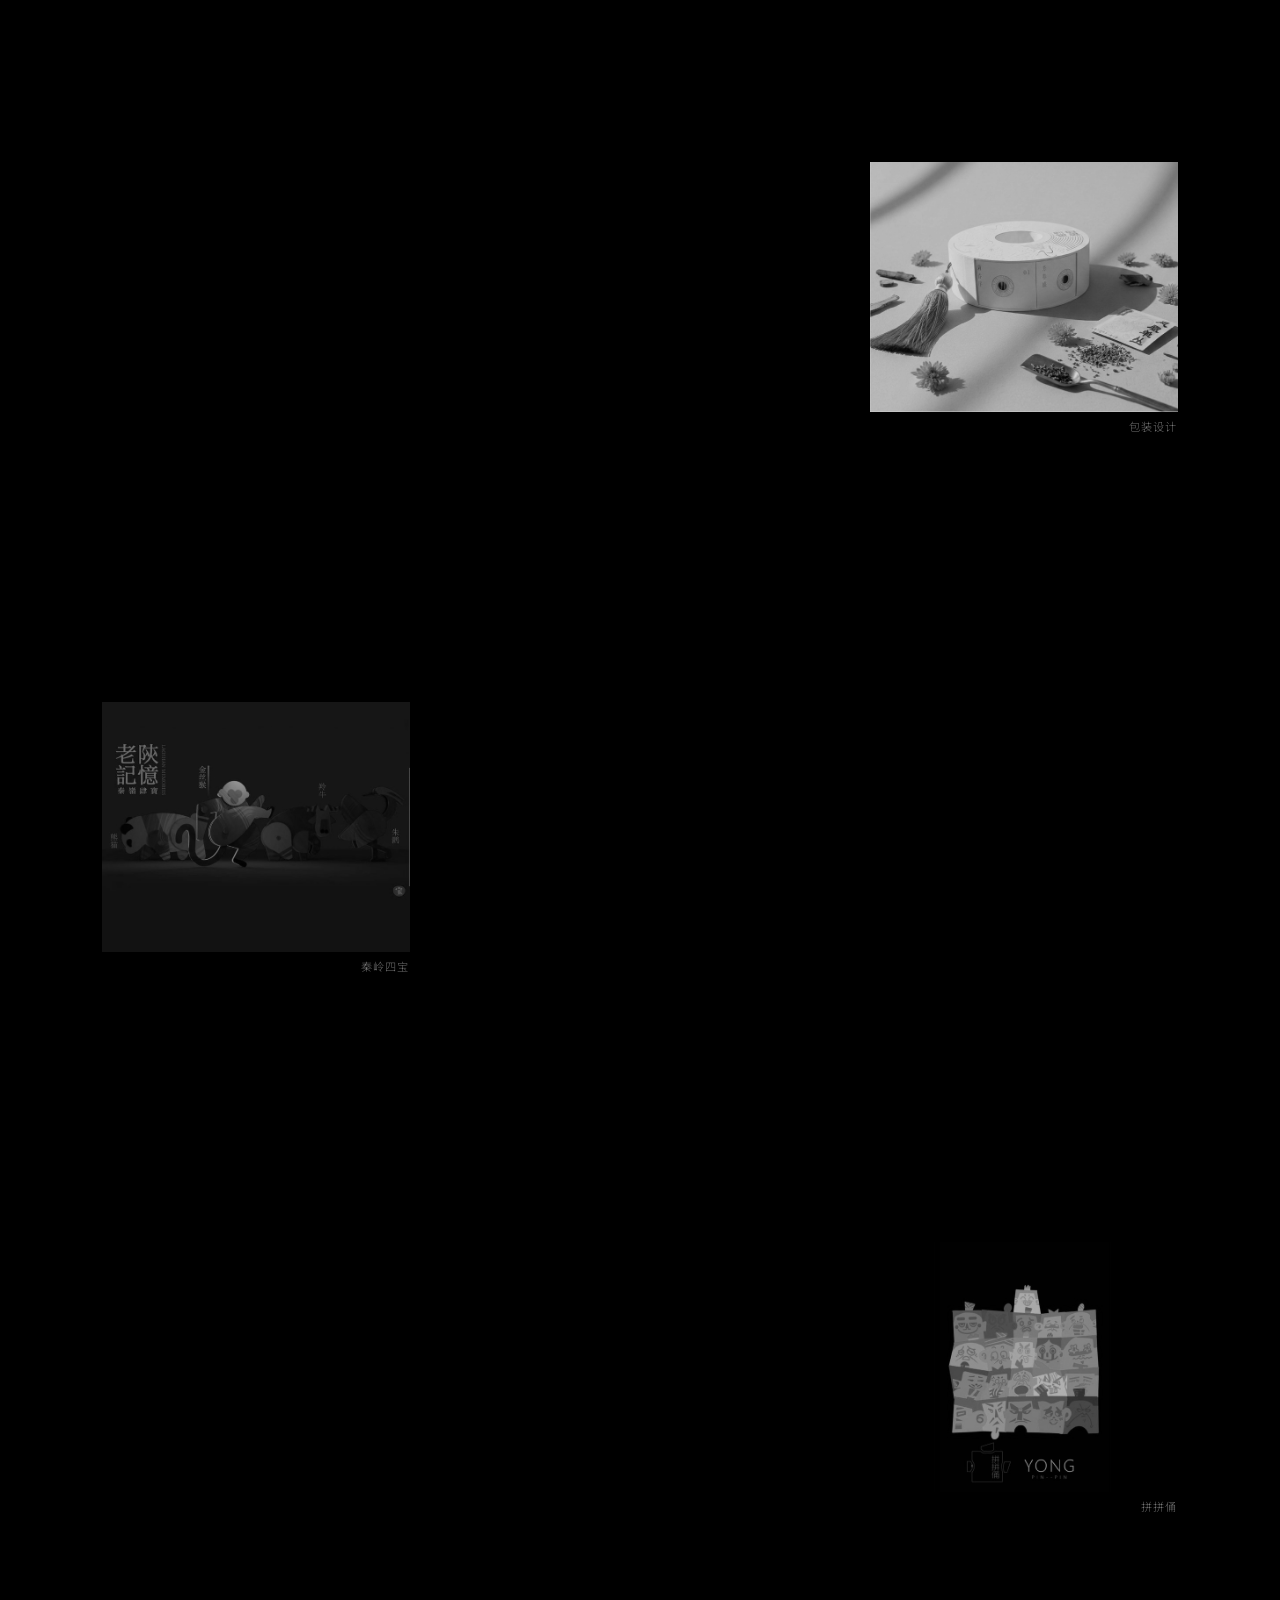
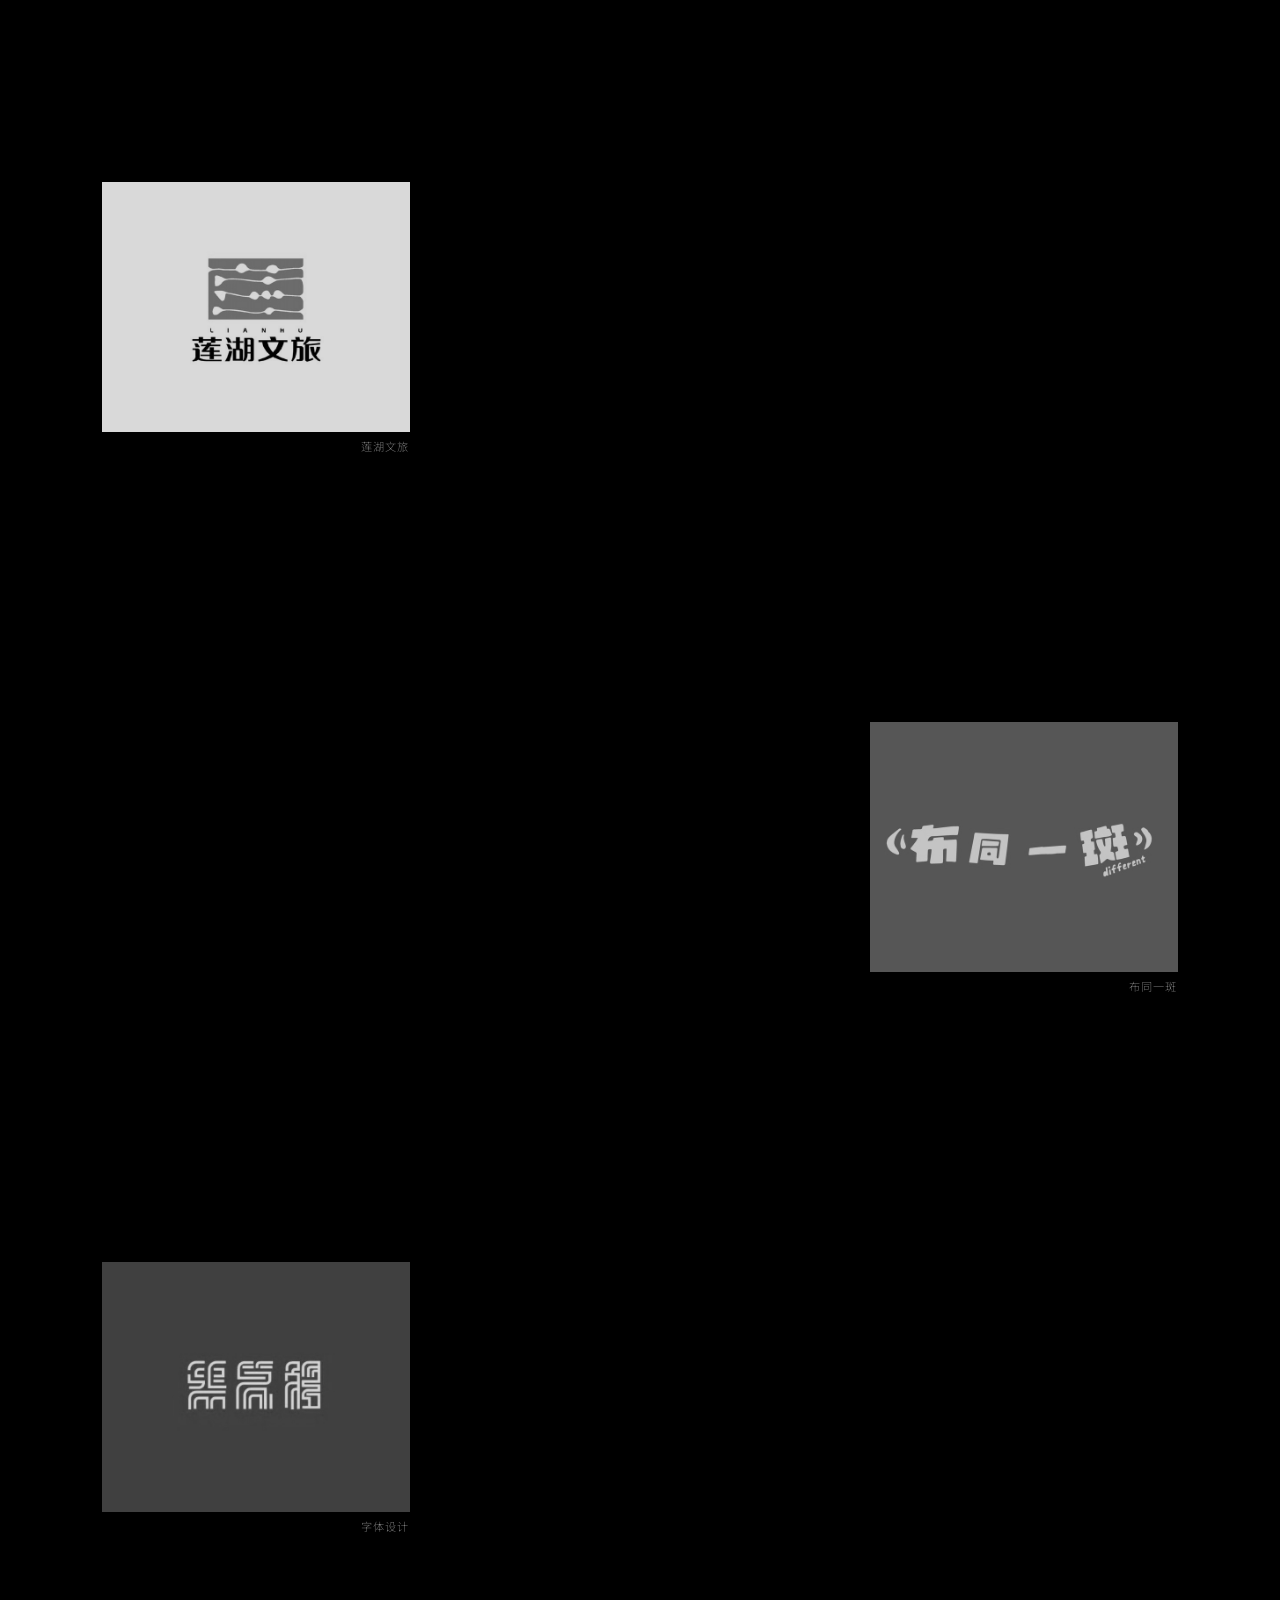
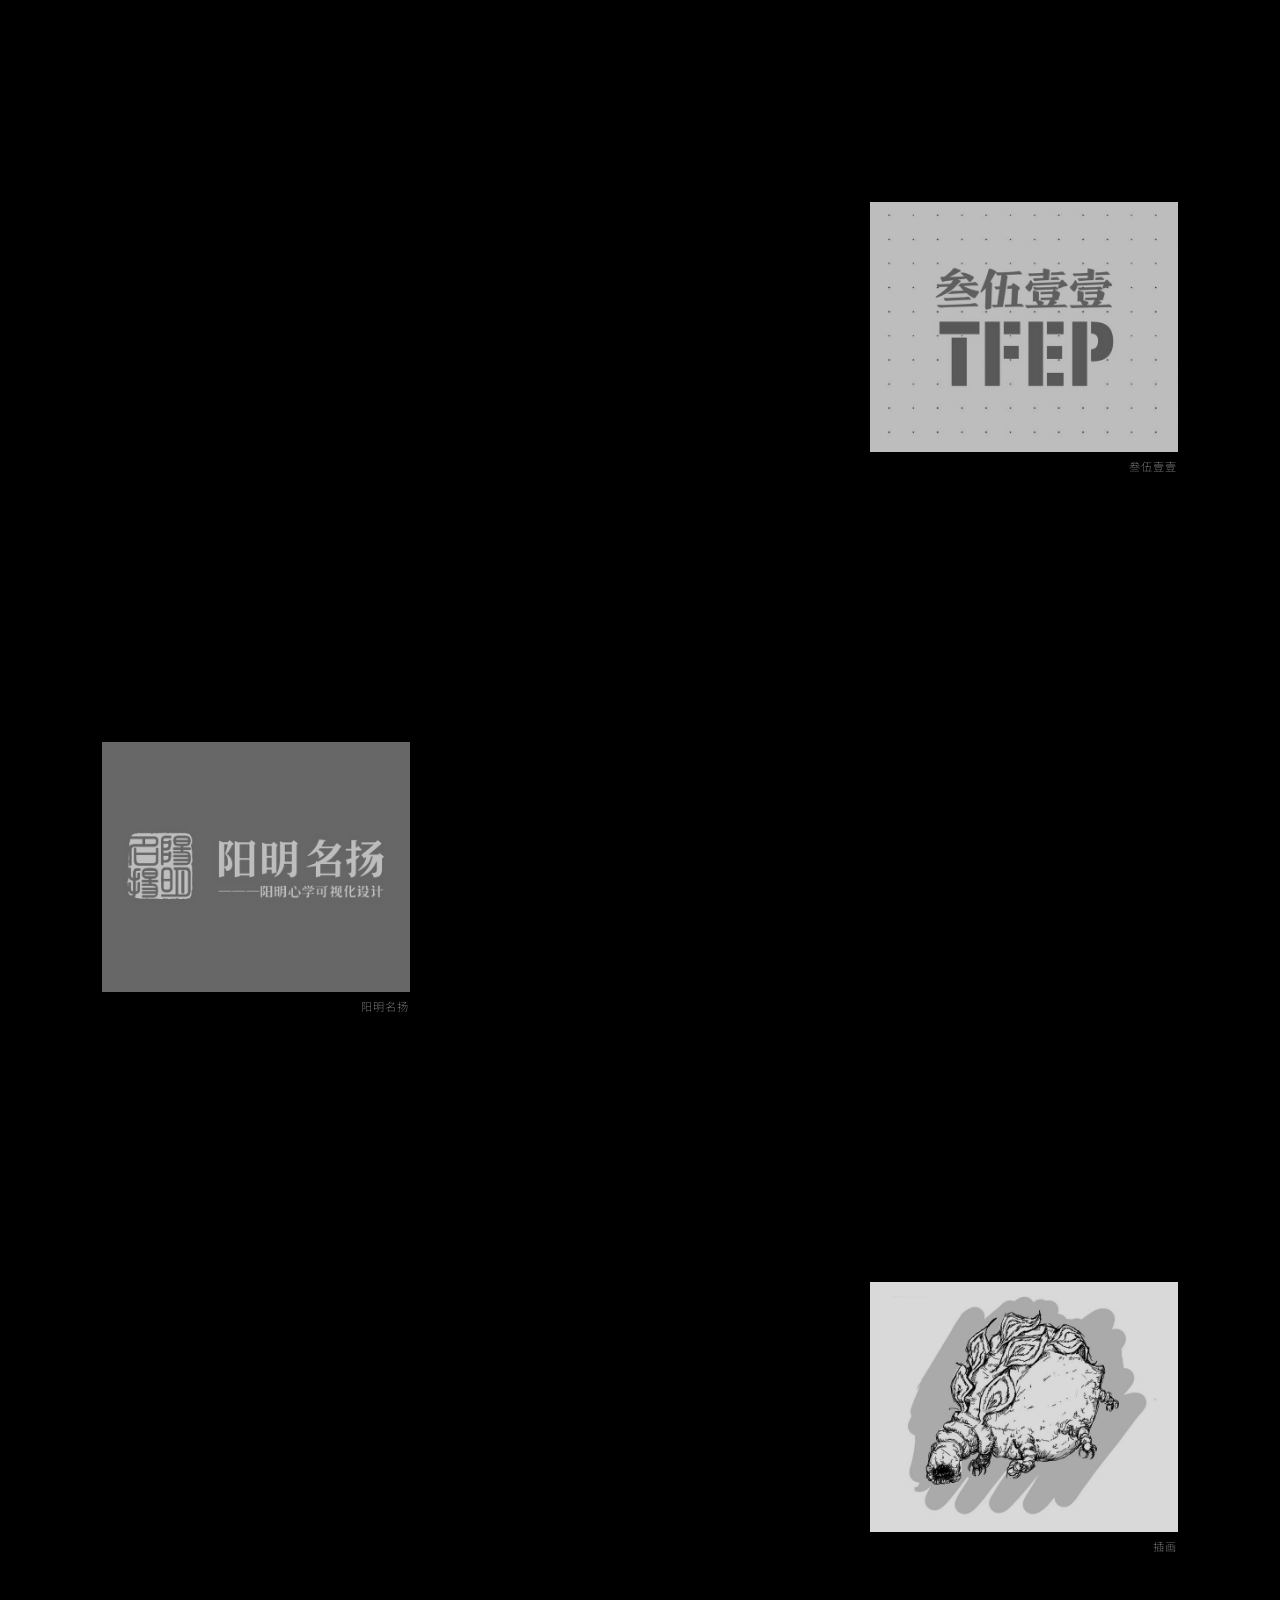
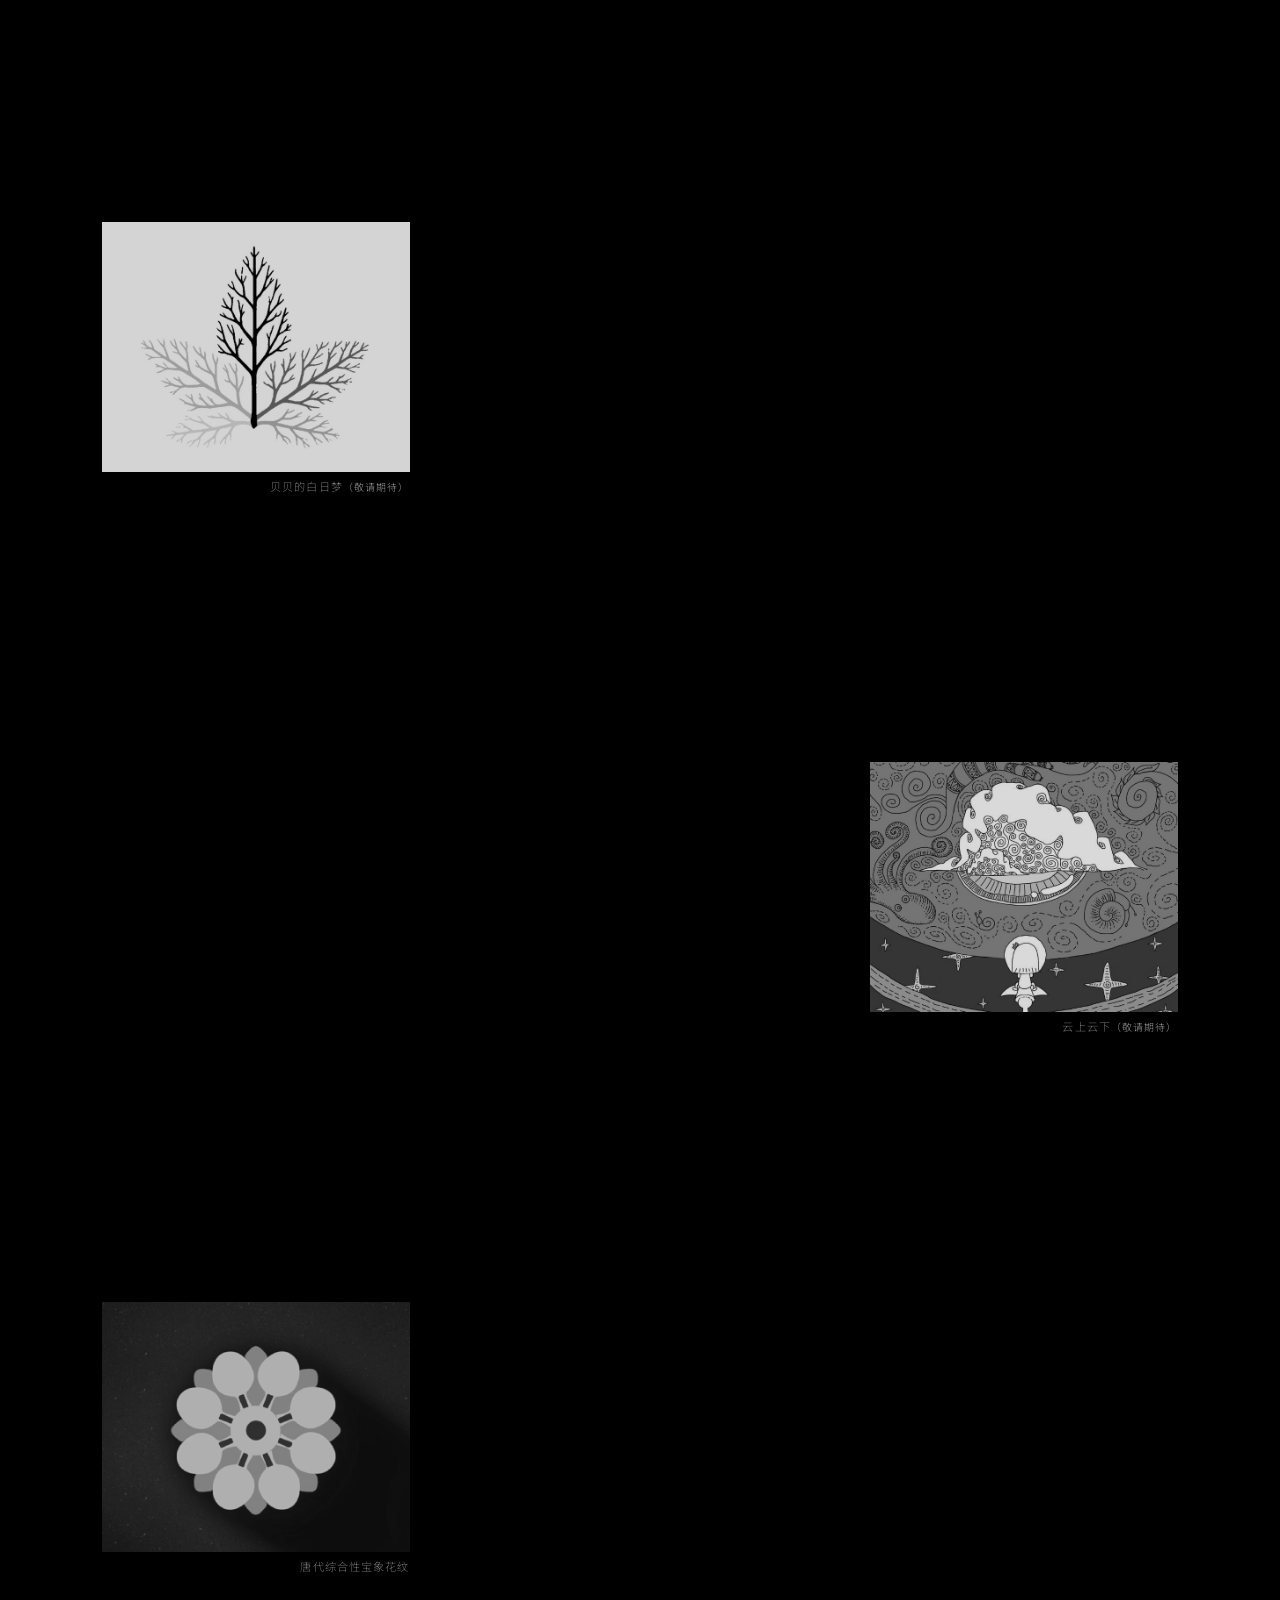
==== commit e3c9124c: "deploy: b6e5738d2d880f2b90cab2ce8cd89e42890c6307" ====
--- a/index.html
+++ b/index.html
@@ -1899,19 +1899,33 @@
   var log  = document.getElementById('loader-log');
   var pct  = 0;
   var step = 0;
+  var t0   = Date.now();
+  var MAX_WAIT = 15000; // safety: never block longer than 15s
+
+  function finish() {
+    fill.style.width = '100%';
+    log.textContent = '> system ready.';
+    setTimeout(function() {
+      document.getElementById('loader').classList.add('hidden');
+    }, 350);
+  }
 
   var iv = setInterval(function() {
-    pct += Math.random() * 22 + 8;
-    if (pct > 100) pct = 100;
+    var ready  = window._stoneReady === true;
+    var waited = Date.now() - t0;
+    // climb toward 90% on our own, then let real progress carry the rest
+    var realPct = (window._stoneProgress || 0) * 100;
+    var target  = ready ? 100 : Math.min(90, Math.max(pct + Math.random() * 14 + 4, realPct));
+    pct = Math.min(target, ready ? 100 : 90);
     fill.style.width = pct + '%';
     if (step < steps.length) {
       log.textContent = '> ' + steps[step++];
+    } else if (!ready) {
+      log.textContent = '> loading 3D model...';
     }
-    if (pct >= 100) {
+    if (ready || waited > MAX_WAIT) {
       clearInterval(iv);
-      setTimeout(function() {
-        document.getElementById('loader').classList.add('hidden');
-      }, 300);
+      finish();
     }
   }, 160);
 })();
@@ -2488,11 +2502,20 @@
   var camera = new THREE.PerspectiveCamera(38, window.innerWidth / window.innerHeight, 0.1, 200);
   camera.position.z = 3.2;
 
+  /* ── asset-loading tracker: gates the boot loader ── */
+  window._stoneReady = false;
+  var _assetsTotal = 4, _assetsDone = 0;
+  function _assetDone() {
+    _assetsDone++;
+    window._stoneProgress = _assetsDone / _assetsTotal;
+    if (_assetsDone >= _assetsTotal) window._stoneReady = true;
+  }
+
   /* load PBR textures */
   var texLoader = new THREE.TextureLoader();
-  var normalTex   = texLoader.load('DefaultMaterial_Normal.png');
-  var roughTex    = texLoader.load('DefaultMaterial_Roughness.png');
-  var aoTex       = texLoader.load('DefaultMaterial_Mixed_AO.png');
+  var normalTex   = texLoader.load('DefaultMaterial_Normal.png',   _assetDone, undefined, _assetDone);
+  var roughTex    = texLoader.load('DefaultMaterial_Roughness.png', _assetDone, undefined, _assetDone);
+  var aoTex       = texLoader.load('DefaultMaterial_Mixed_AO.png',  _assetDone, undefined, _assetDone);
 
   var mat = new THREE.MeshStandardMaterial({
     color: 0x999999,
@@ -2583,7 +2606,8 @@
   fetch('asteroid1.obj')
     .then(function(r){ return r.text(); })
     .then(parseAndAddOBJ)
-    .catch(function(){ console.warn('asteroid1.obj not found — run: python -m http.server 8080'); });
+    .then(_assetDone)
+    .catch(function(){ console.warn('asteroid1.obj not found — run: python -m http.server 8080'); _assetDone(); });
 
   function resize() {
     renderer.setSize(window.innerWidth, window.innerHeight);
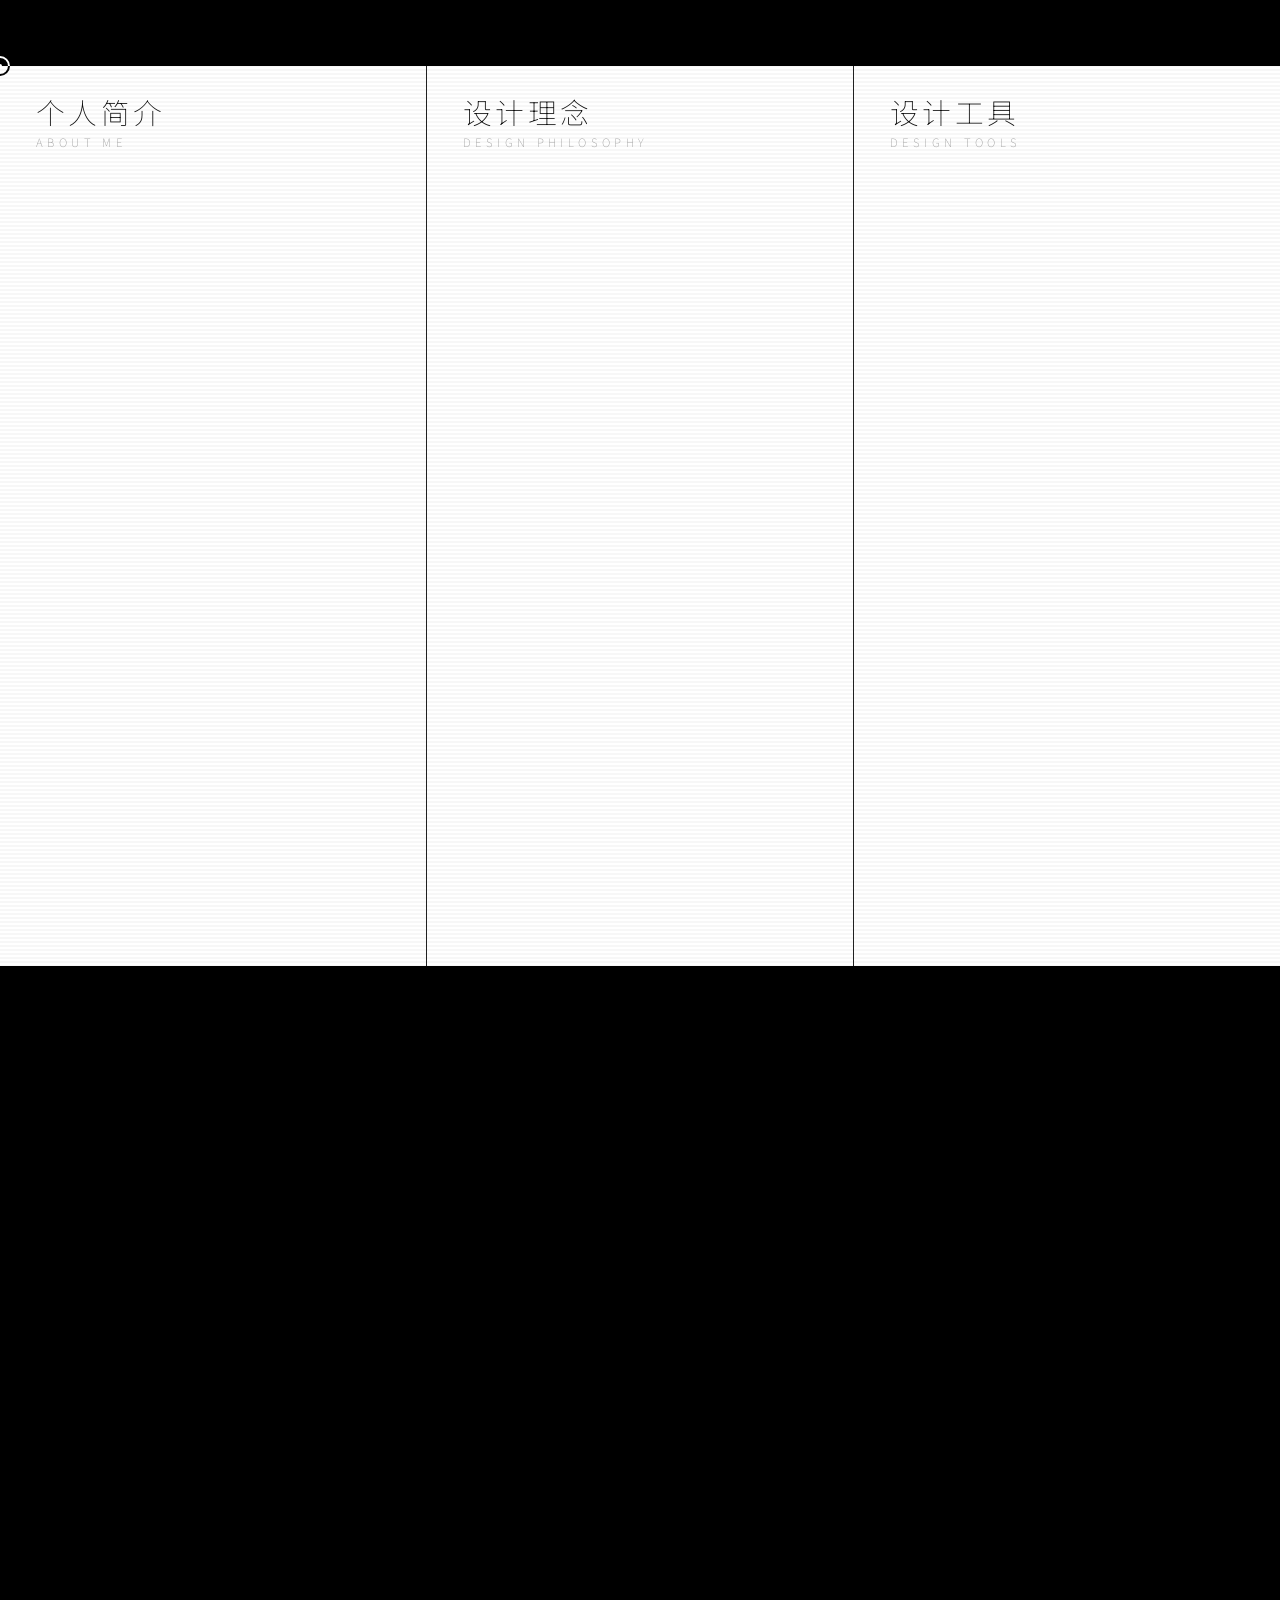
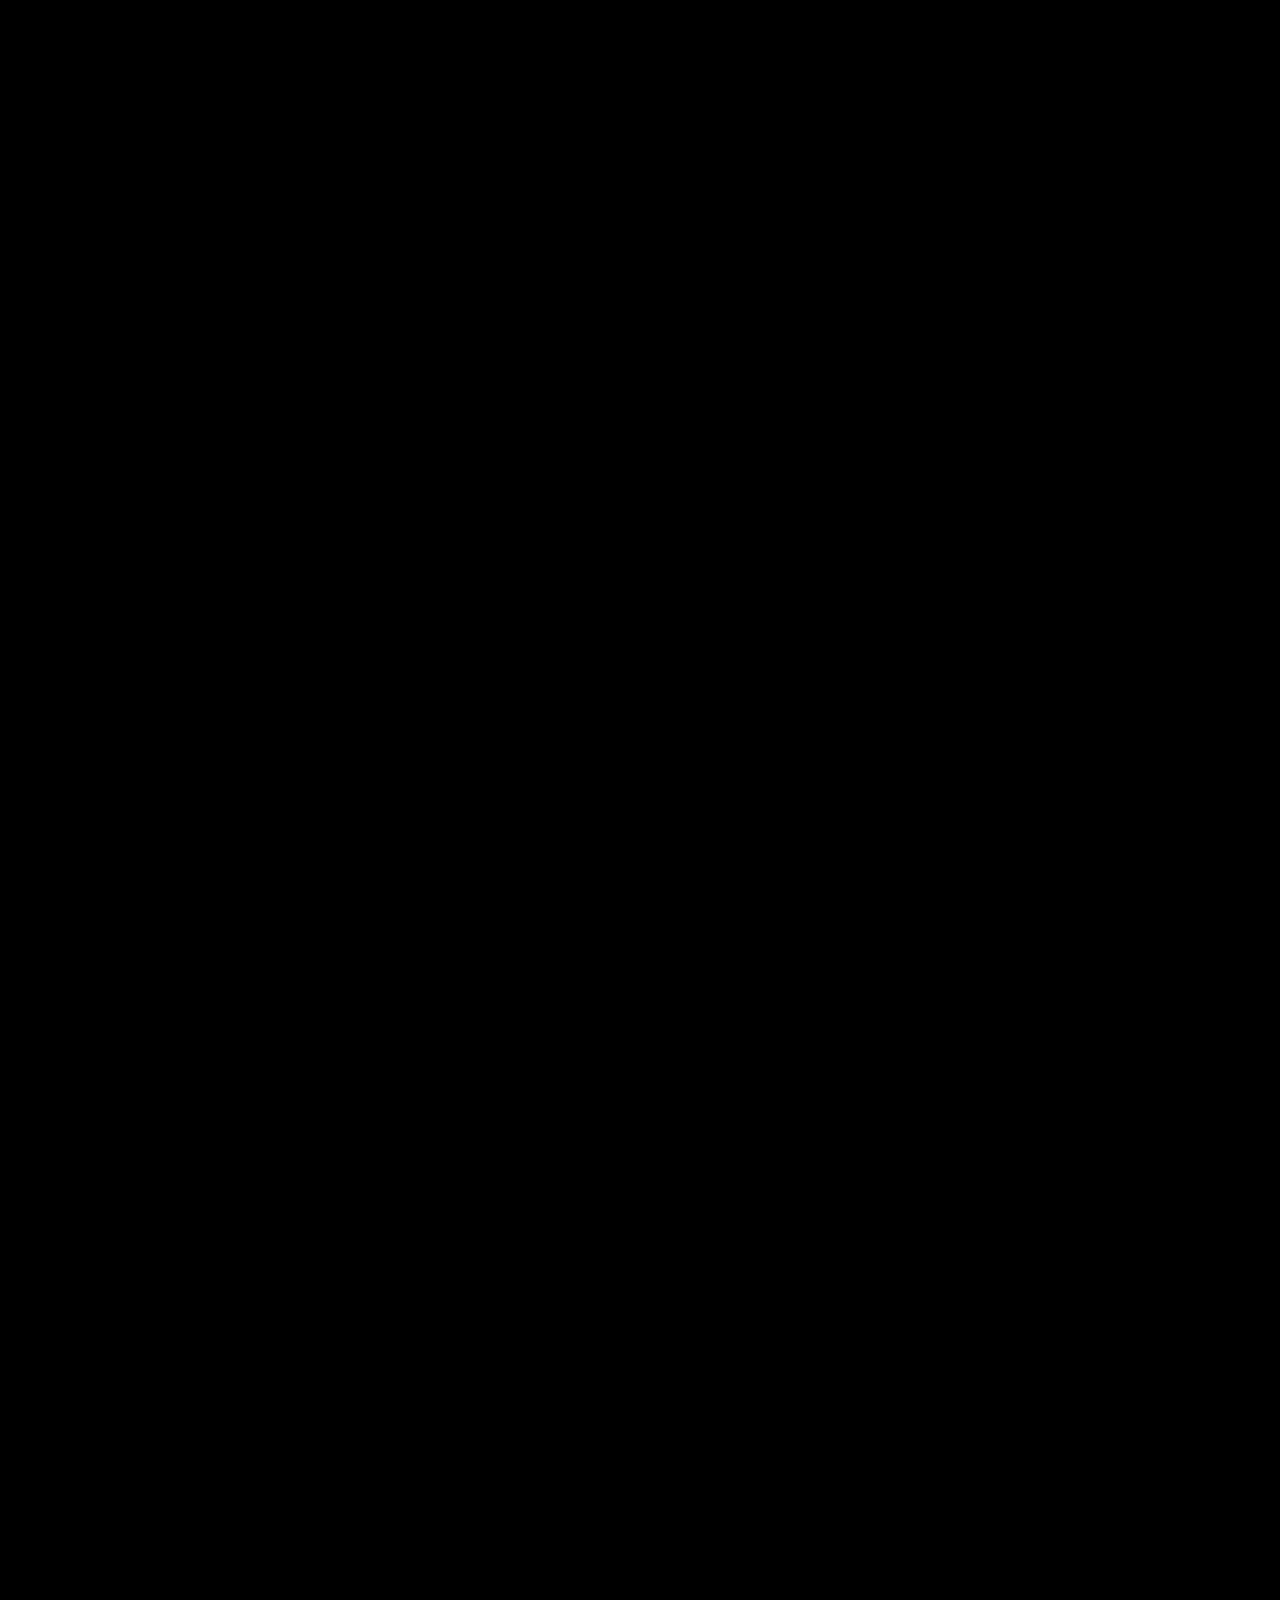
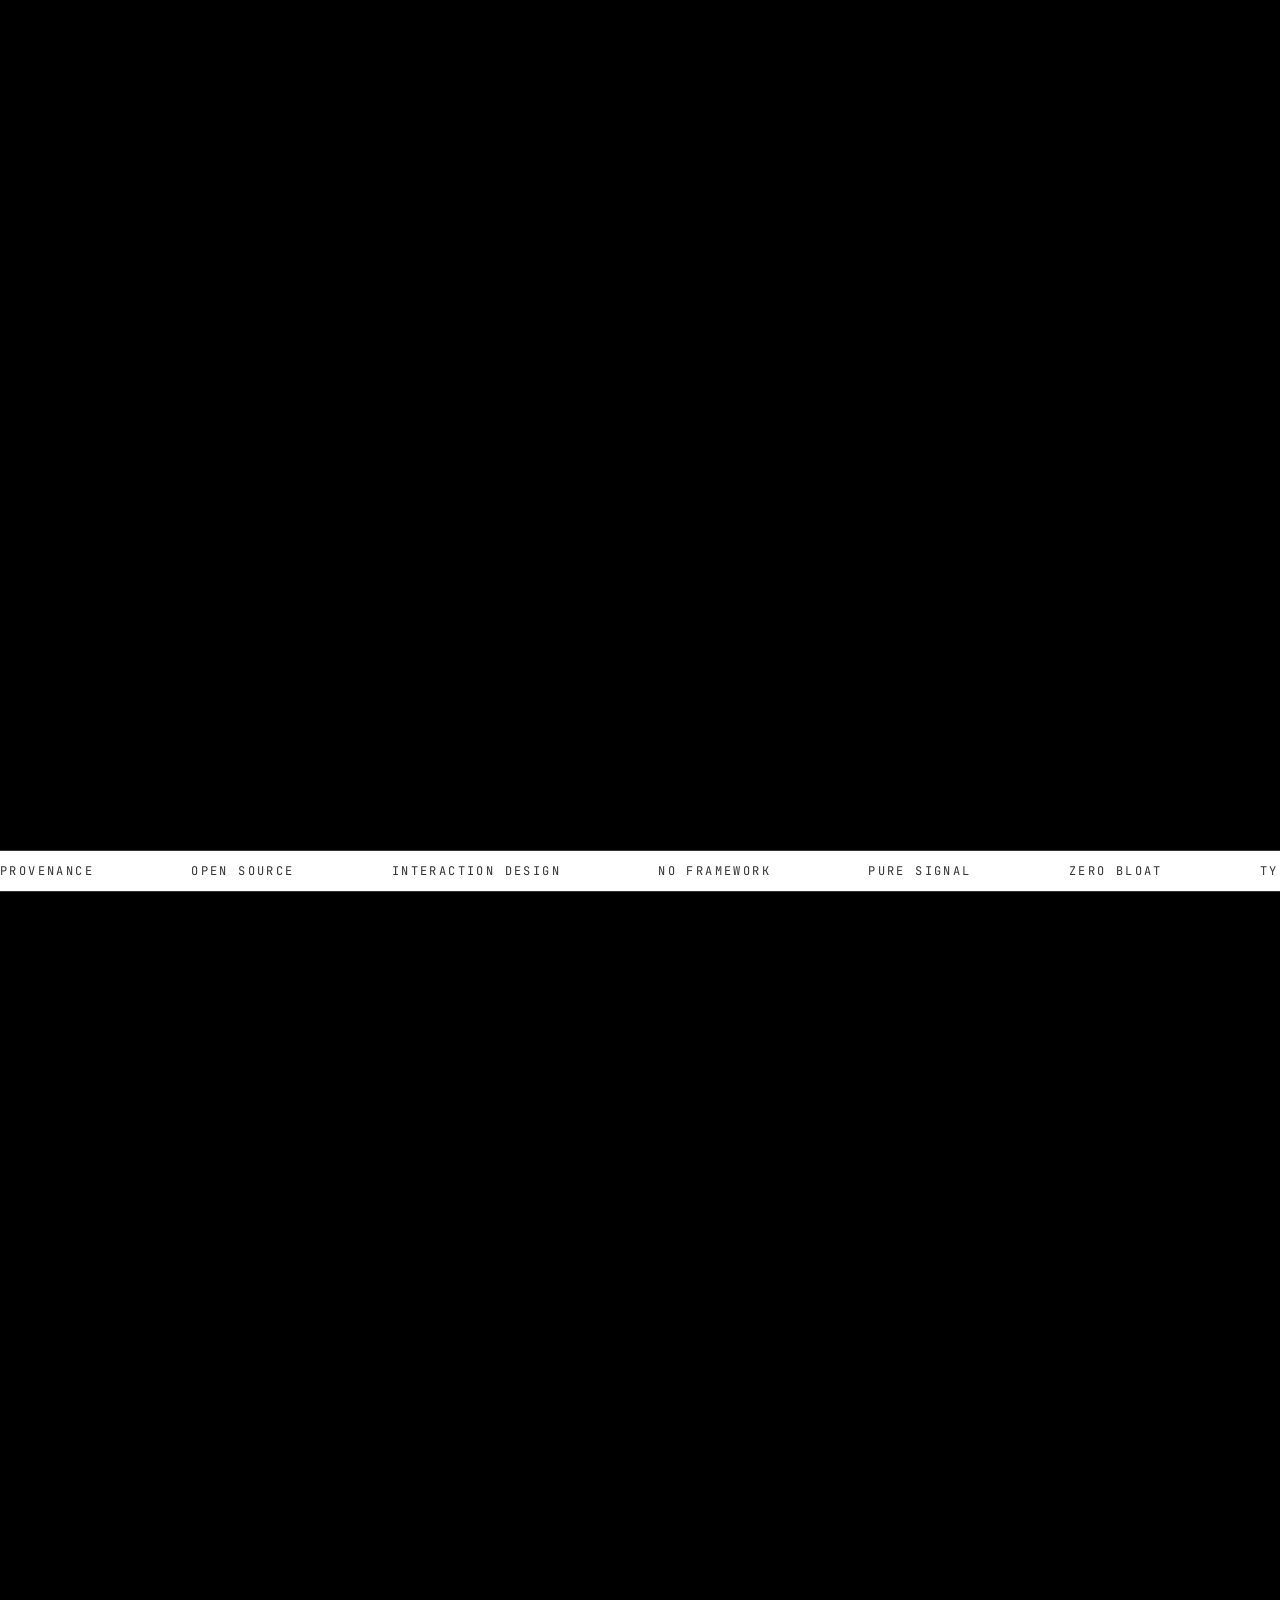
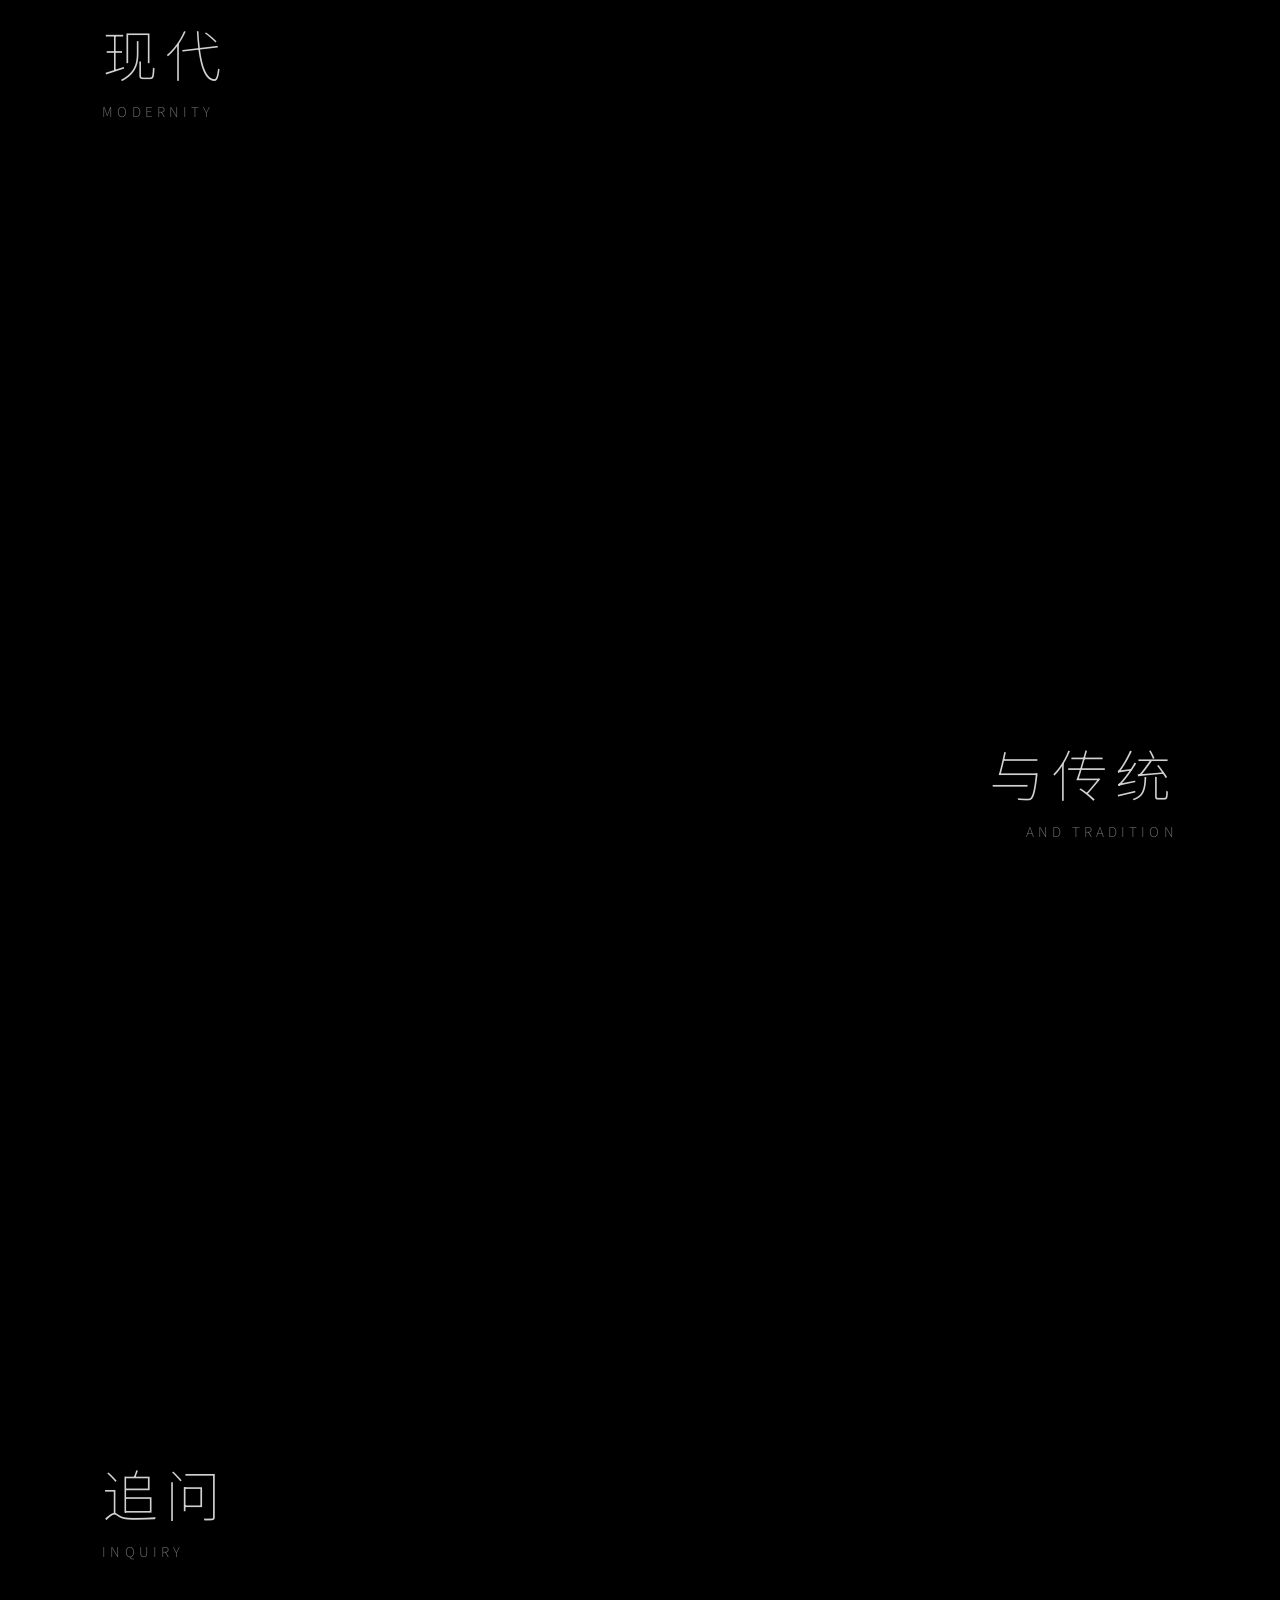
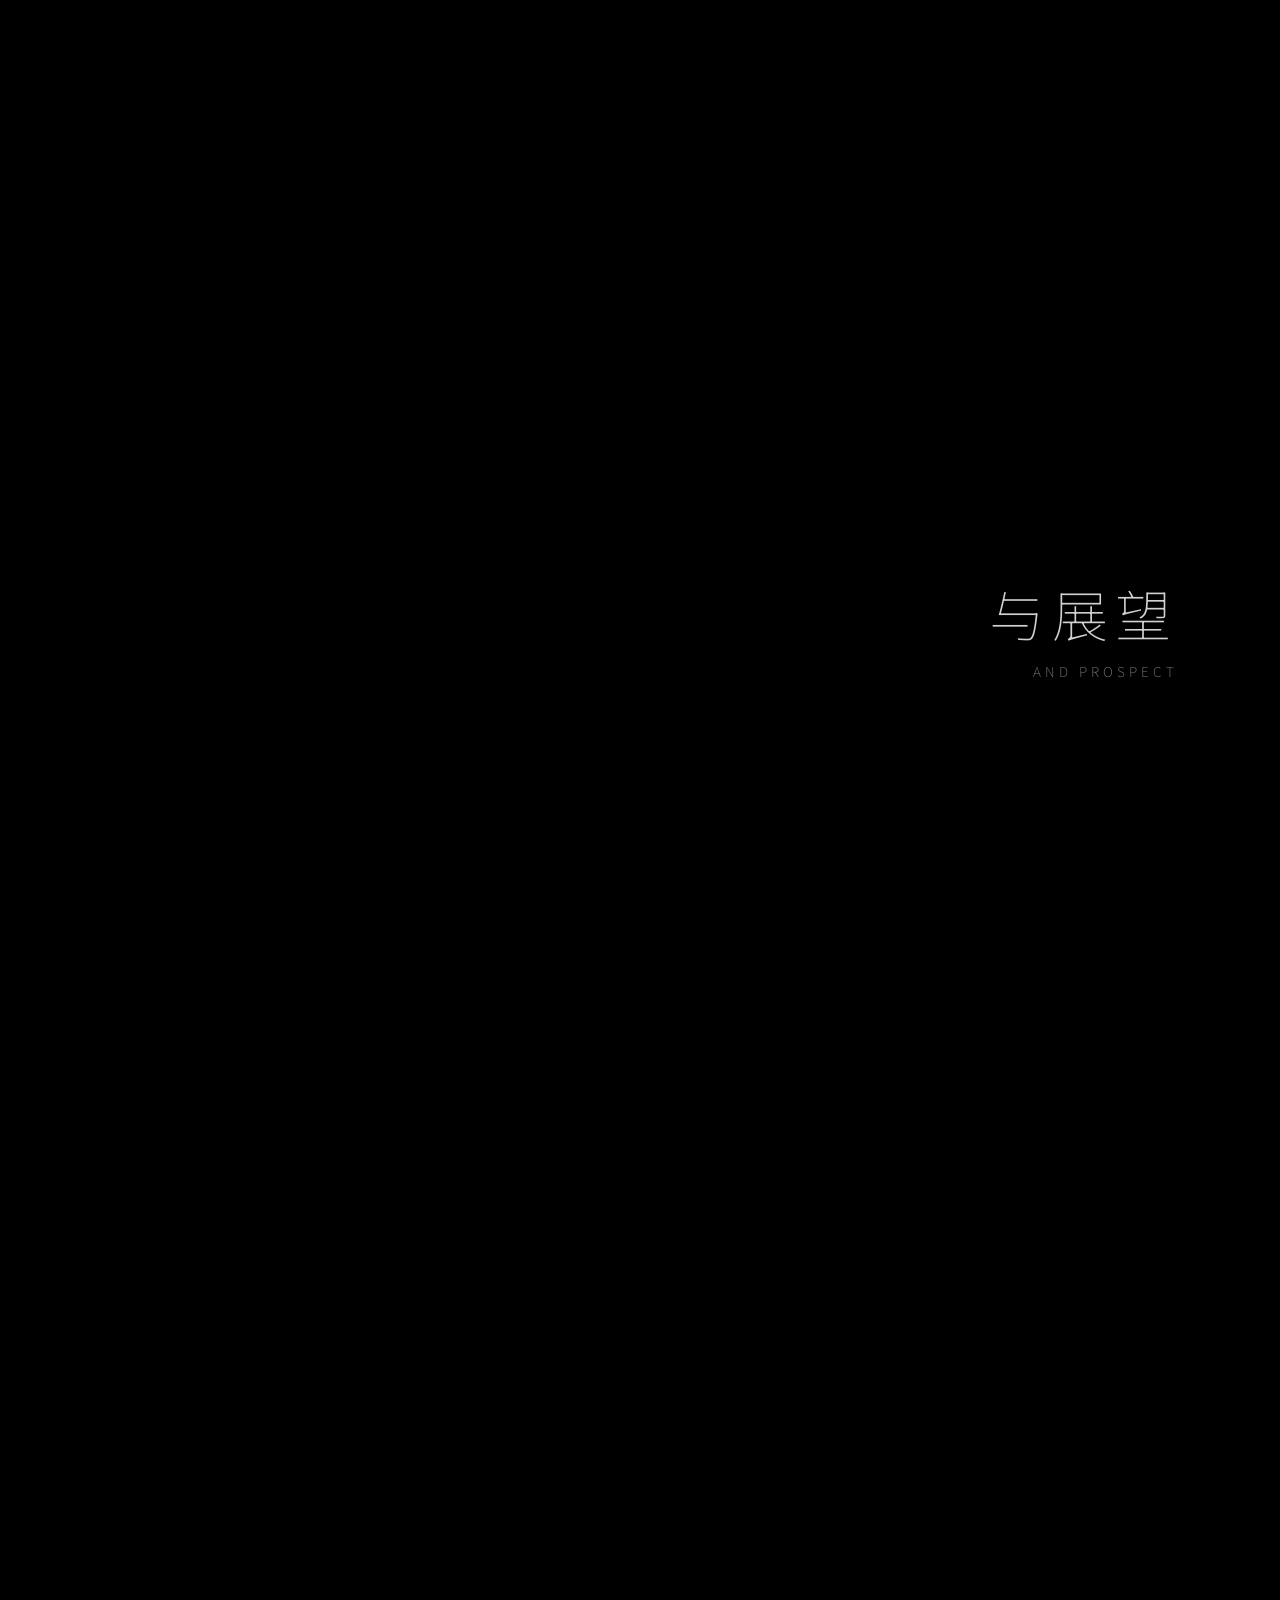
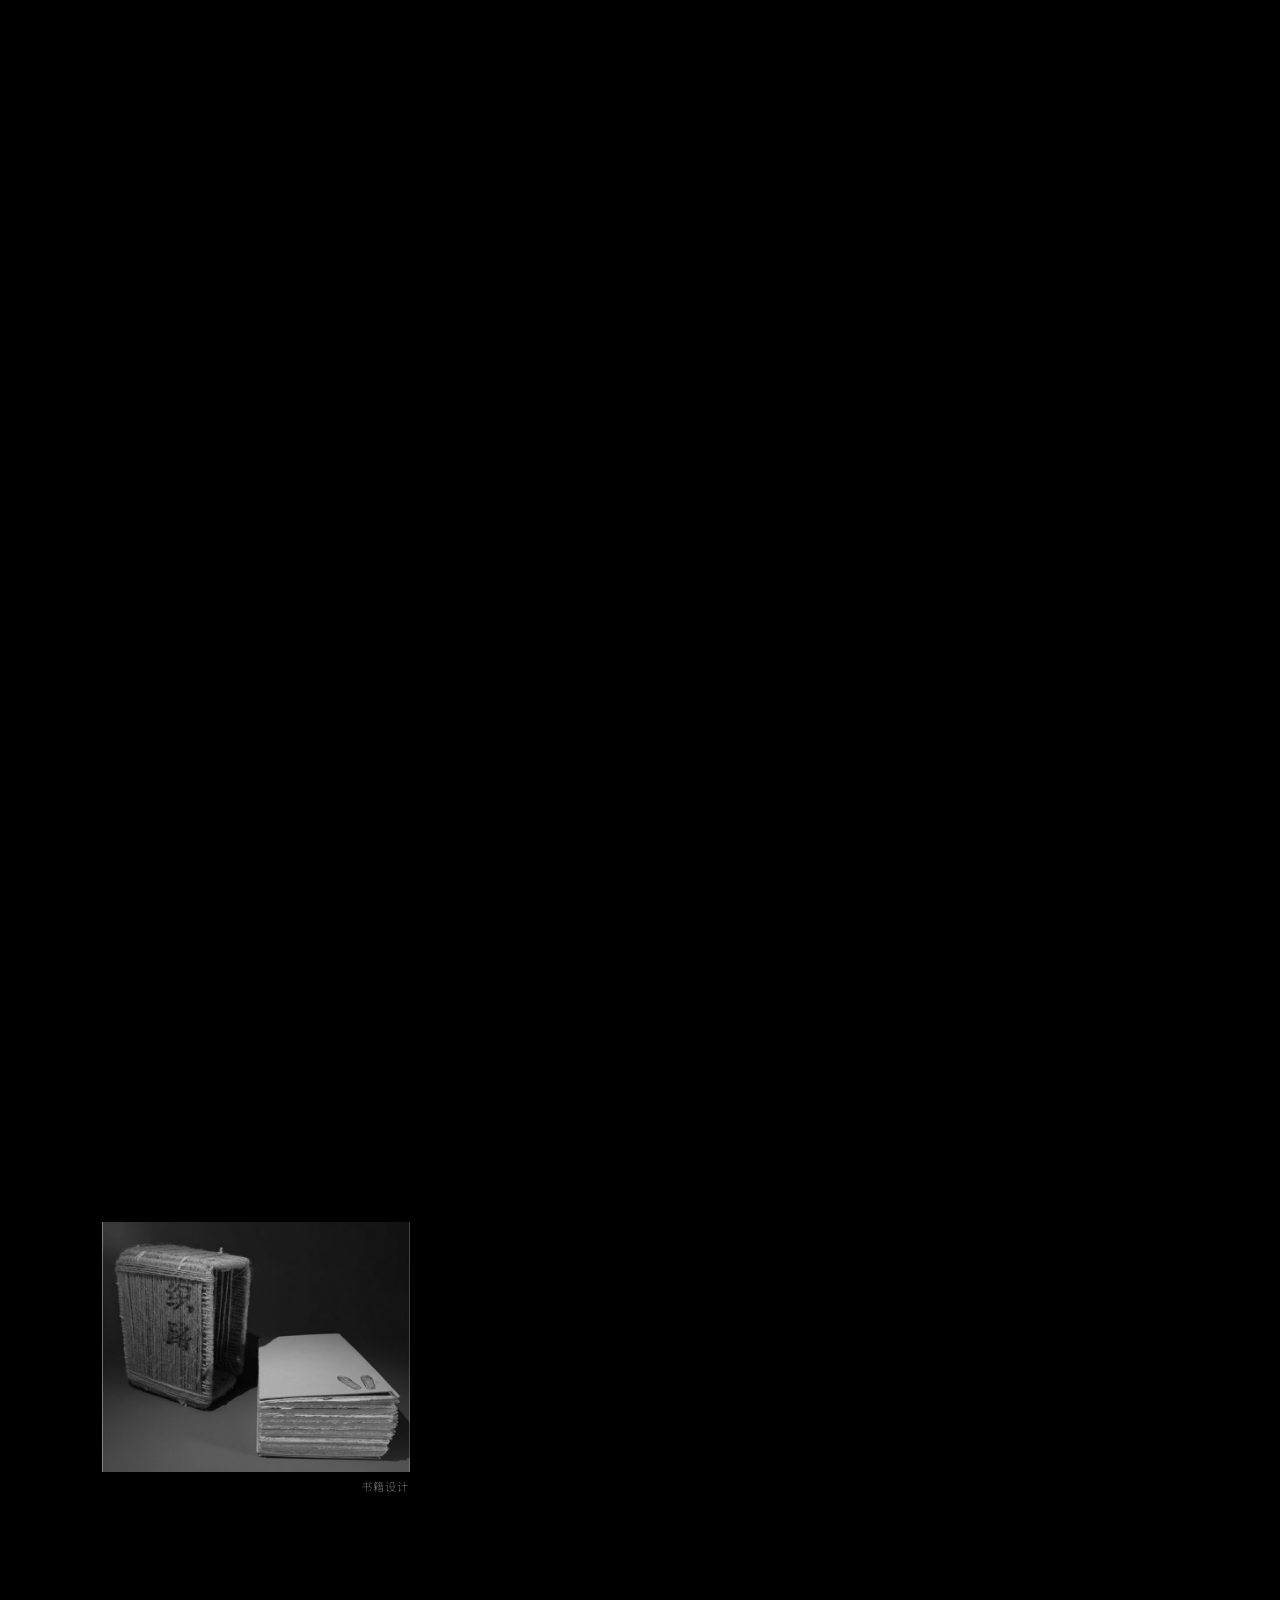
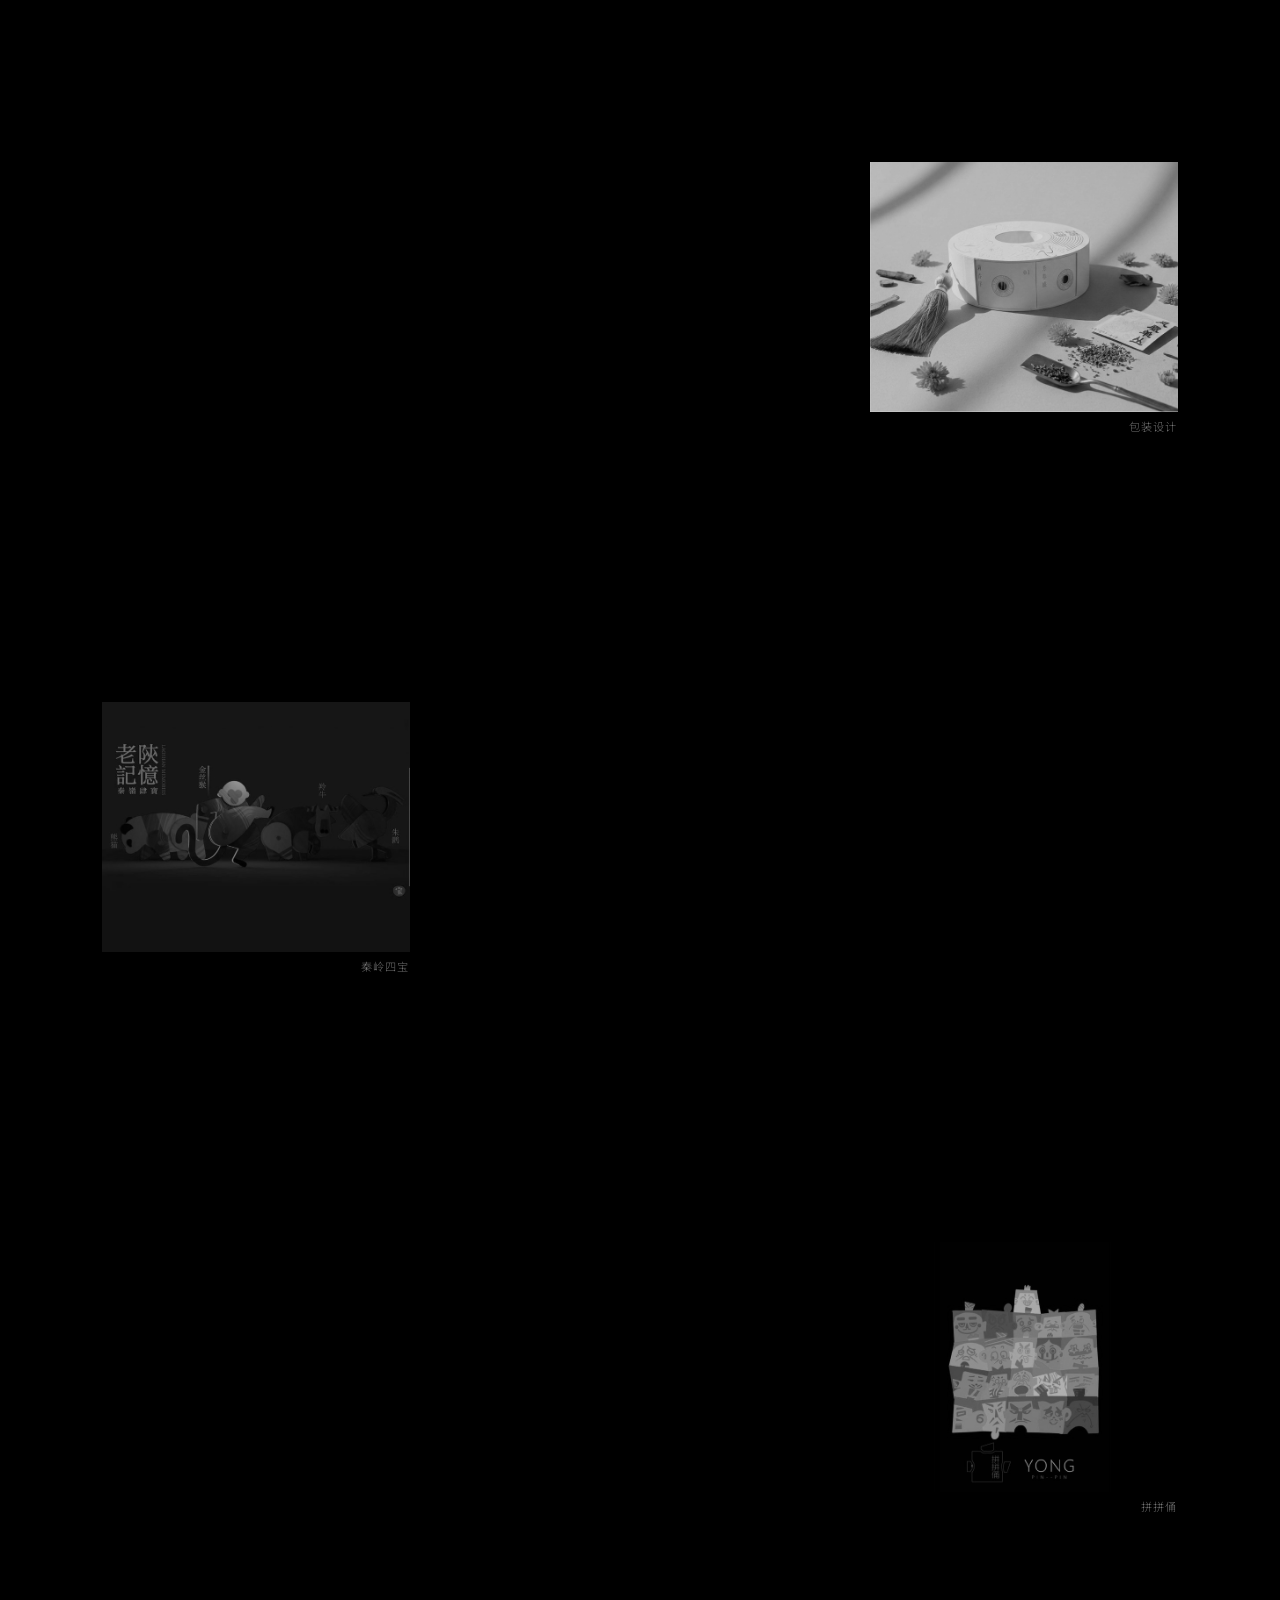
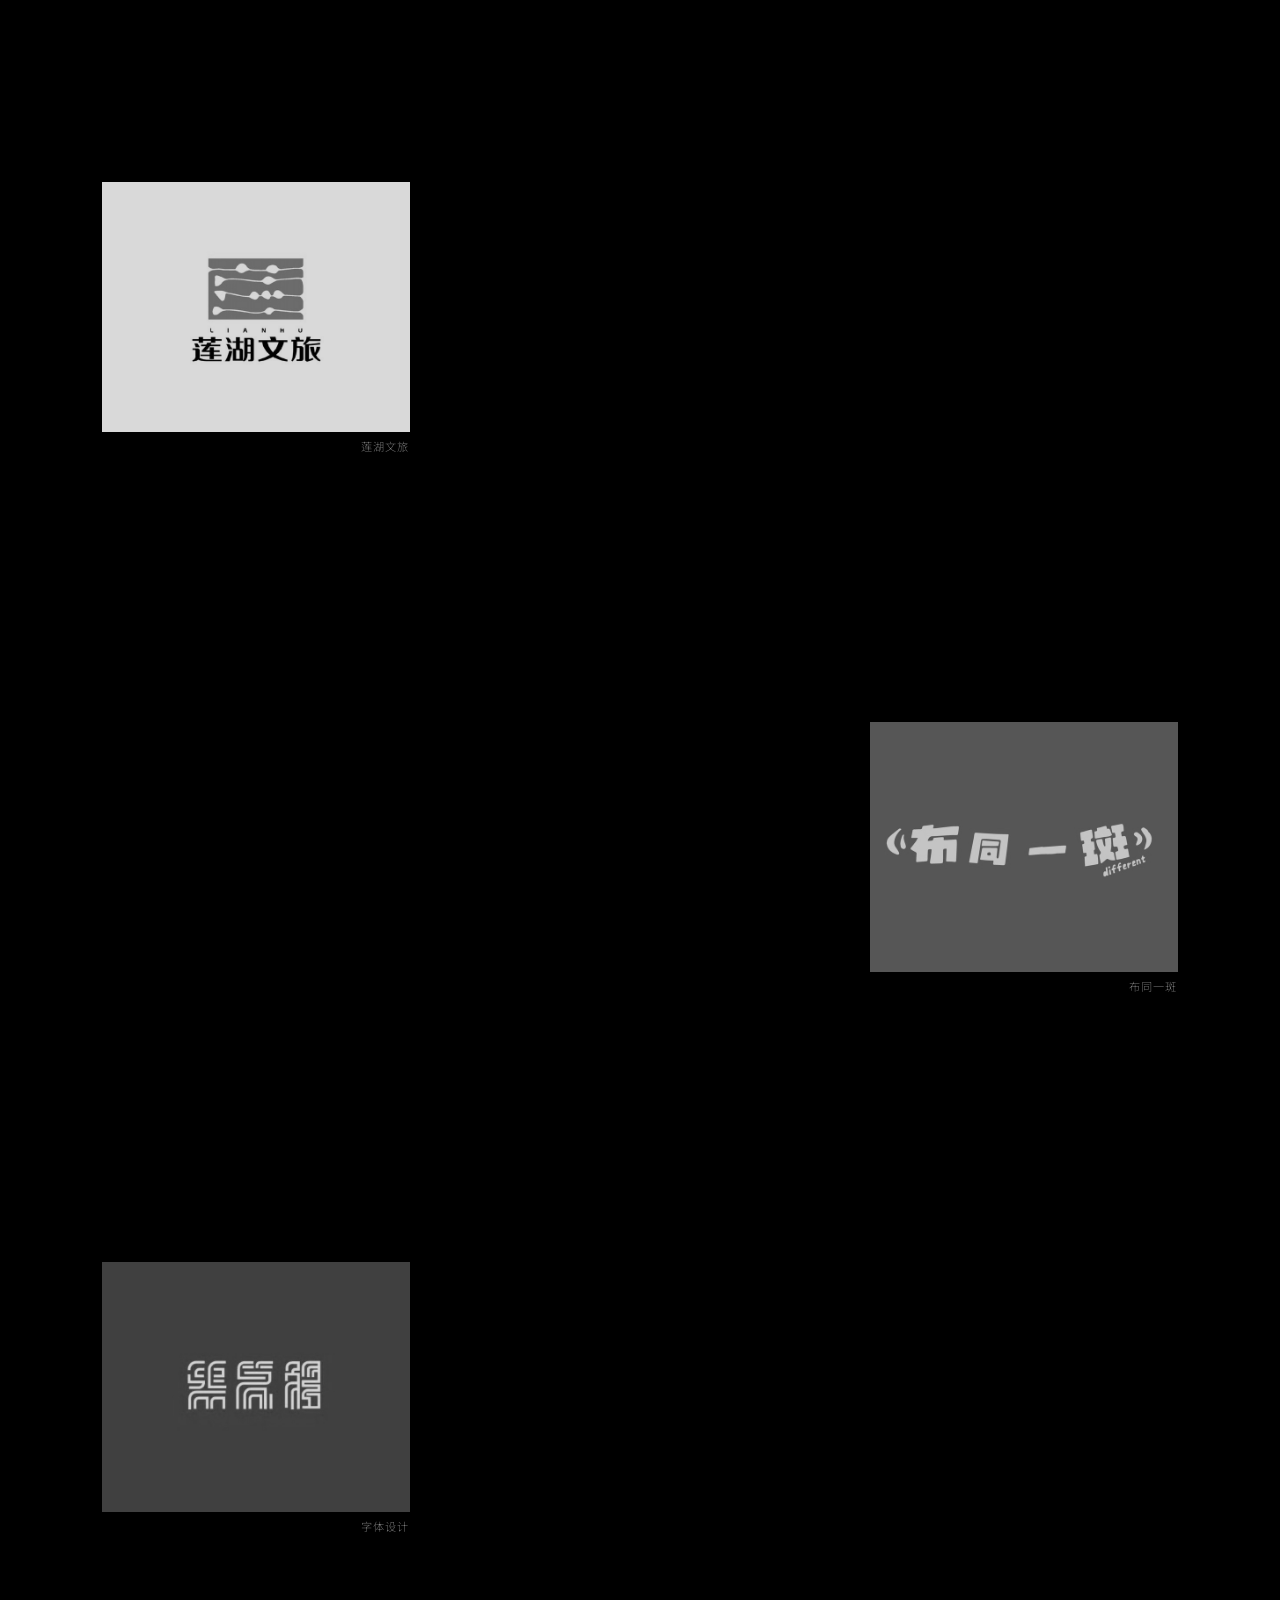
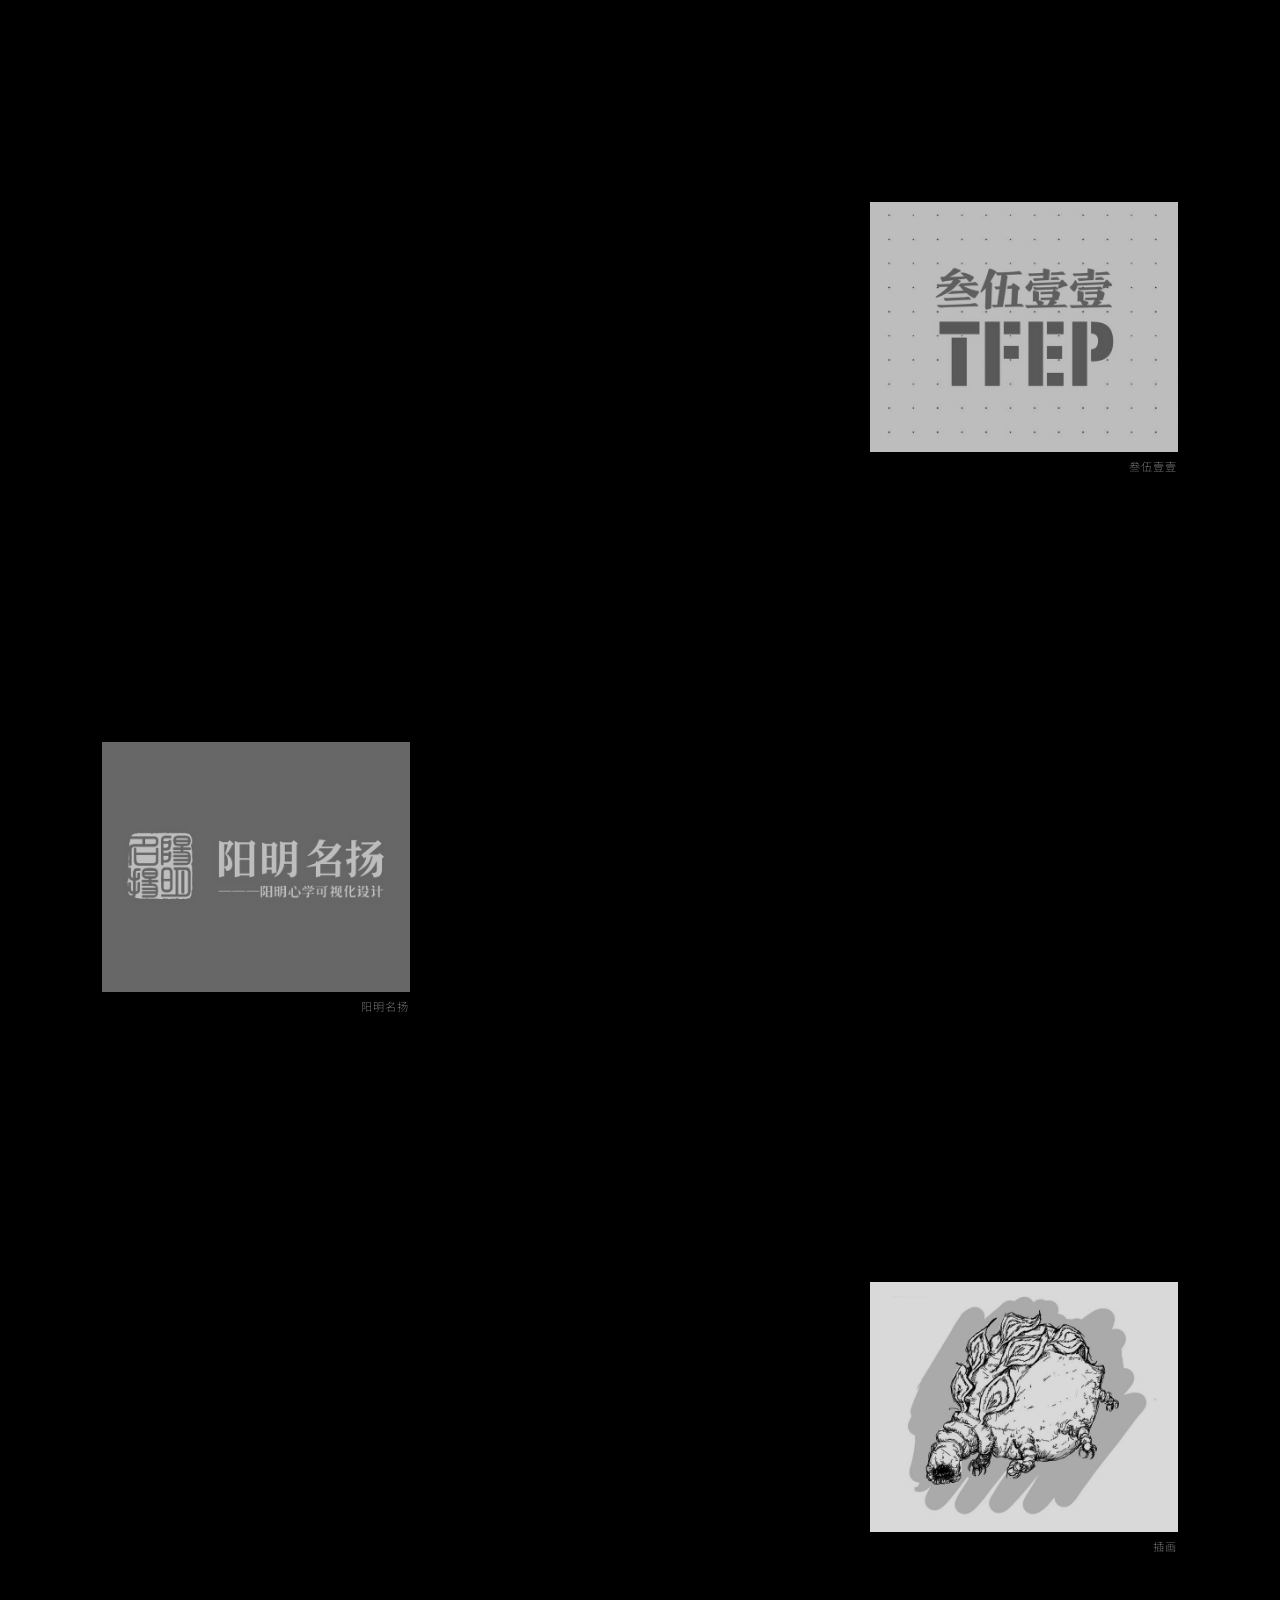
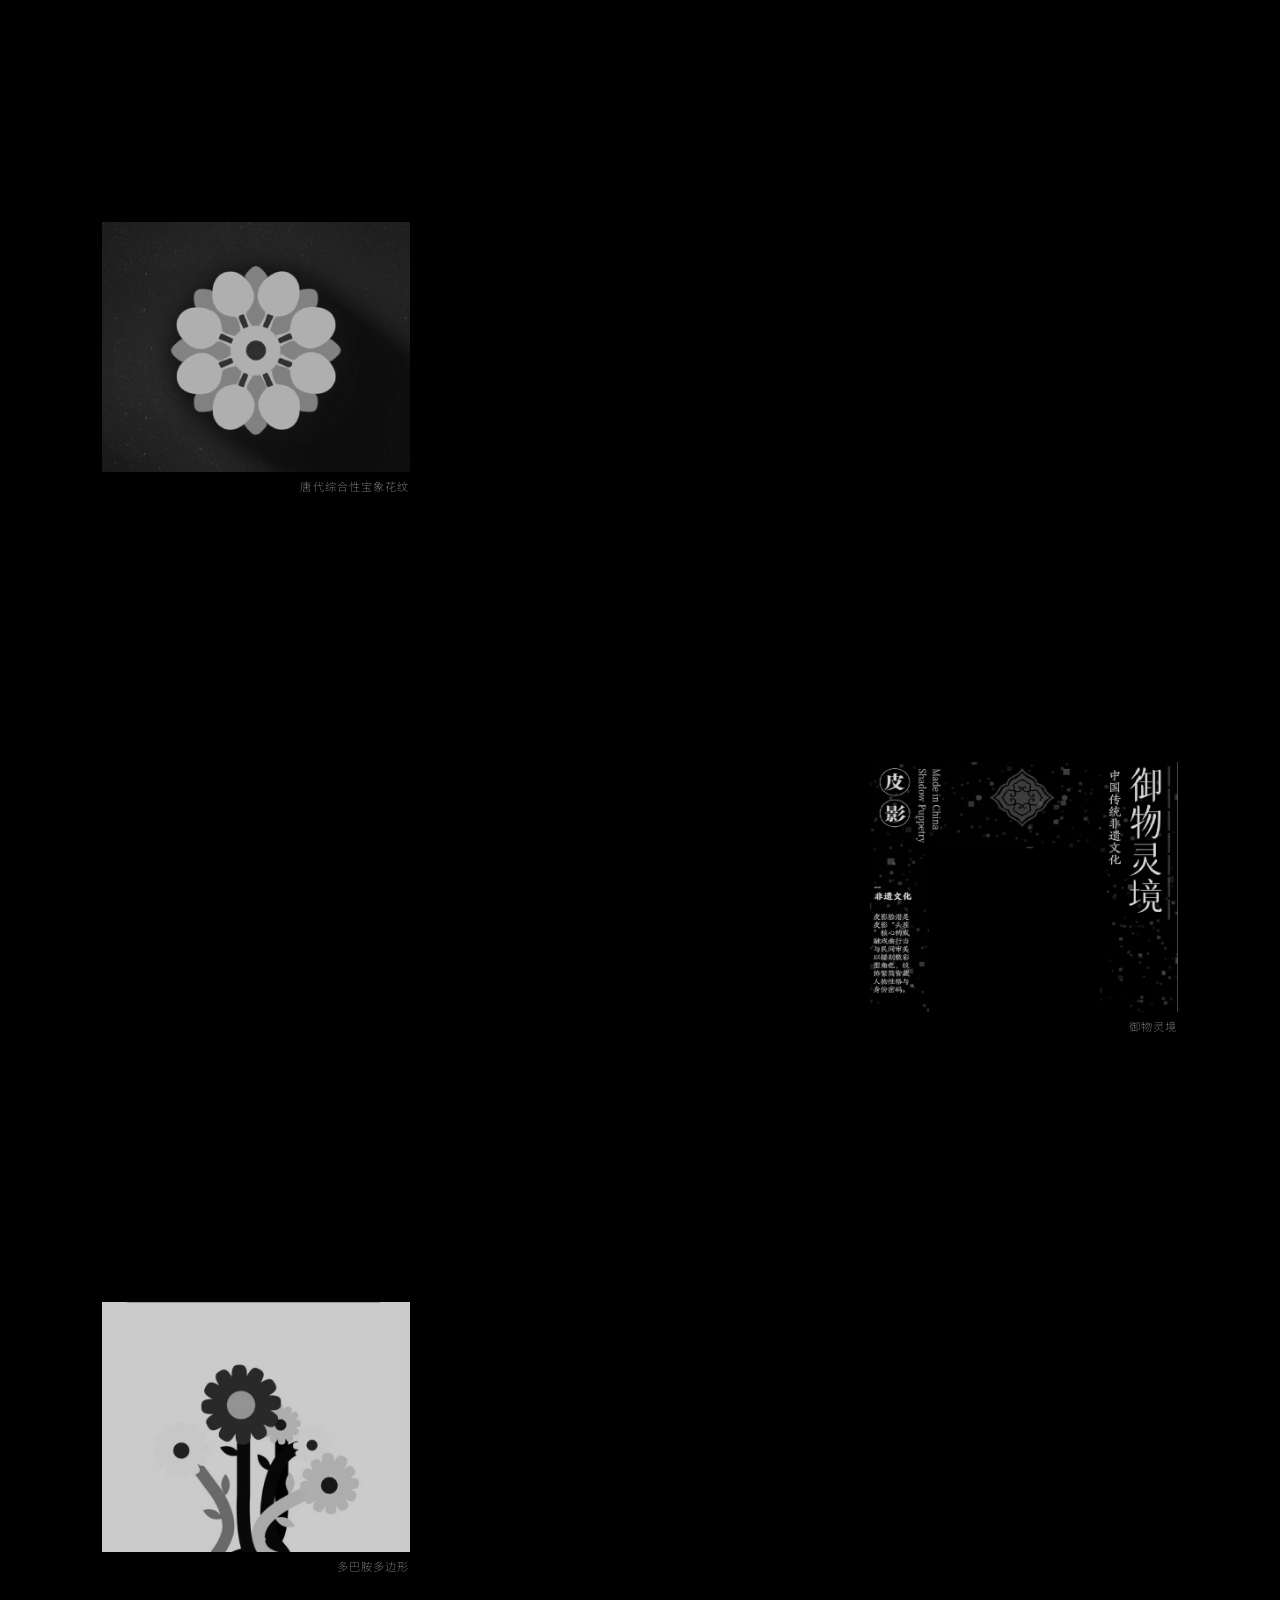
==== commit 9e6dfa19: "移除贝贝的白日梦、云上云下两个占位作品" ====
--- a/index.html
+++ b/index.html
@@ -1362,7 +1362,7 @@
   position: relative;
   z-index: 10;
   background: transparent; /* painted by rope-canvas underneath */
-  min-height: 1280vh;
+  min-height: 1160vh;
   overflow: visible;
 }
 
@@ -1899,33 +1899,19 @@
   var log  = document.getElementById('loader-log');
   var pct  = 0;
   var step = 0;
-  var t0   = Date.now();
-  var MAX_WAIT = 15000; // safety: never block longer than 15s
-
-  function finish() {
-    fill.style.width = '100%';
-    log.textContent = '> system ready.';
-    setTimeout(function() {
-      document.getElementById('loader').classList.add('hidden');
-    }, 350);
-  }
 
   var iv = setInterval(function() {
-    var ready  = window._stoneReady === true;
-    var waited = Date.now() - t0;
-    // climb toward 90% on our own, then let real progress carry the rest
-    var realPct = (window._stoneProgress || 0) * 100;
-    var target  = ready ? 100 : Math.min(90, Math.max(pct + Math.random() * 14 + 4, realPct));
-    pct = Math.min(target, ready ? 100 : 90);
+    pct += Math.random() * 22 + 8;
+    if (pct > 100) pct = 100;
     fill.style.width = pct + '%';
     if (step < steps.length) {
       log.textContent = '> ' + steps[step++];
-    } else if (!ready) {
-      log.textContent = '> loading 3D model...';
     }
-    if (ready || waited > MAX_WAIT) {
+    if (pct >= 100) {
       clearInterval(iv);
-      finish();
+      setTimeout(function() {
+        document.getElementById('loader').classList.add('hidden');
+      }, 300);
     }
   }, 160);
 })();
@@ -2502,20 +2488,11 @@
   var camera = new THREE.PerspectiveCamera(38, window.innerWidth / window.innerHeight, 0.1, 200);
   camera.position.z = 3.2;
 
-  /* ── asset-loading tracker: gates the boot loader ── */
-  window._stoneReady = false;
-  var _assetsTotal = 4, _assetsDone = 0;
-  function _assetDone() {
-    _assetsDone++;
-    window._stoneProgress = _assetsDone / _assetsTotal;
-    if (_assetsDone >= _assetsTotal) window._stoneReady = true;
-  }
-
   /* load PBR textures */
   var texLoader = new THREE.TextureLoader();
-  var normalTex   = texLoader.load('DefaultMaterial_Normal.png',   _assetDone, undefined, _assetDone);
-  var roughTex    = texLoader.load('DefaultMaterial_Roughness.png', _assetDone, undefined, _assetDone);
-  var aoTex       = texLoader.load('DefaultMaterial_Mixed_AO.png',  _assetDone, undefined, _assetDone);
+  var normalTex   = texLoader.load('DefaultMaterial_Normal.png');
+  var roughTex    = texLoader.load('DefaultMaterial_Roughness.png');
+  var aoTex       = texLoader.load('DefaultMaterial_Mixed_AO.png');
 
   var mat = new THREE.MeshStandardMaterial({
     color: 0x999999,
@@ -2606,8 +2583,7 @@
   fetch('asteroid1.obj')
     .then(function(r){ return r.text(); })
     .then(parseAndAddOBJ)
-    .then(_assetDone)
-    .catch(function(){ console.warn('asteroid1.obj not found — run: python -m http.server 8080'); _assetDone(); });
+    .catch(function(){ console.warn('asteroid1.obj not found — run: python -m http.server 8080'); });
 
   function resize() {
     renderer.setSize(window.innerWidth, window.innerHeight);
@@ -3604,8 +3580,6 @@
 {slug:"w08",name:"叁伍壹壹",title:"《叁伍壹壹 3511》—— 商业街区 IP 延展落地设计",cover:"cover.jpg",detail:true,media:[{t:"image",s:"01.jpg"},{t:"image",s:"02.jpg"},{t:"image",s:"03.jpg"},{t:"image",s:"04.jpg"},{t:"image",s:"05.jpg"},{t:"image",s:"06.jpg"},{t:"image",s:"07.jpg"},{t:"image",s:"08.jpg"},{t:"image",s:"09.jpg"},{t:"image",s:"10.jpg"},{t:"image",s:"11.jpg"},{t:"image",s:"12.jpg"}],intro:"项目类型：商业街区品牌延展 / IP 视觉设计 / 文创与导览系统设计\n本项目围绕叁伍壹壹商业街区的品牌视觉延展展开，将街区中的花卉市场、水族宠物市场、社区生活氛围等在地特色，转化为具有传播力的 IP 视觉系统。项目以“鱼人 FINNY”和“花人 BLOSSY”为核心角色，分别对应街区中的烟火气、行动力、审美感与生活诗意，使品牌形象从单一标识延展为更具人格化和亲和力的视觉资产。\n在项目包括 IP 形象延展、海报视觉、衍生文创、动态表情包、地图导览等多类设计内容。设计不仅服务于线上传播，也应用到线下街区导览、招商展示、文创产品与活动视觉中，形成覆盖“识别、引导、互动、纪念”的完整视觉触点。\n该项目重点在于将 IP 从形象设定推进到真实商业空间中的落地应用。通过角色表情、动作、物料、包装、导视与地图系统的持续延展，增强叁伍壹壹街区的品牌辨识度与体验感，让商业空间不只是消费场所，也成为具有记忆点、参与感和社交传播价值的城市生活场景。"},
 {slug:"w09",name:"阳明名扬",title:"《阳明名扬》—— 阳明心学可视化设计",cover:"cover.jpg",detail:true,media:[{t:"image",s:"01.jpg"},{t:"image",s:"02.jpg"},{t:"image",s:"03.jpg"}],intro:"项目类型：文化信息可视化 / 视觉设计\n本作品以王阳明心学为核心内容，将抽象的哲学思想（知行合一、心即理、致良知）及阳明学说的历史发展脉络、世界传播路线，转化为可视化的信息图表与视觉系统。"},
 {slug:"w10",name:"插画",title:"《气态行星》——幻想生物插画",cover:"cover.jpg",detail:true,media:[{t:"image",s:"01.jpg"},{t:"image",s:"02.jpg"},{t:"image",s:"03.jpg"}],intro:"项目类型：插画设计\n本作构想了一个完全悬浮于云层之上的外星生态系统。在此设定中，陆地不存在，生命体全部依赖气流与浮力生存。作品描绘了从1米到3米的五种代表性生物，涵盖了掠食者、浮游者、群居植食者及伞状悬浮植物。设计围绕“失重环境下的生存策略”展开，探讨体态、运动方式、食物链之间的协同演化。画面采用混乱的笔触与黑白色调，强化了高空生态的陌生感。"},
-{slug:"w11",name:"贝贝的白日梦",title:"《贝贝的白日梦》",cover:"cover.jpg",detail:false,media:[],intro:"项目类型：绘本作品\n《贝贝的白日梦》是一部探讨「幸福与苦难如何共存」的原创绘本。故事讲述主角贝贝在湖边午睡时，做了一个可以重新设计人生的梦。她在梦中为自己「小小贝」精心挑选了聪明、美貌、健康、富裕但不奢靡的家庭、开明的父母、顺遂的学业与事业——甚至成为了一位成功的动画导演。\n然而，当这段「完美人生」被一步步书写完成时，贝贝却陷入了困惑：如果从未经历过痛苦，人还能感知到幸福的滋味吗？如果幸福失去了苦难作为参照，它是否会变得寡淡、扁平，甚至令人麻木？\n绘本通过梦境与现实的交织，追问一个朴素却深刻的问题：我们拼命追求的「完美人生」，真的是幸福的唯一答案吗？\n这部作品的灵感来源于作者对「成功叙事」的反思——那些看似拥有一切的人，未必如外界想象般幸福。同时，它也源于一种普遍的生命经验：每个人都会在某个年纪，偷偷为自己的人生感到惋惜，然后一边惋惜，一边继续活着。\n作者试图通过「白日梦」这一轻盈的叙事载体，探讨一个并不轻盈的命题：苦难是否真的是幸福的必要前提？有没有一种幸福，可以不靠跌倒、受伤、流泪来衬托？"},
-{slug:"w12",name:"云上云下",title:"《云上云下》—— 绘本设计",cover:"cover.jpg",detail:false,media:[],intro:"项目类型：绘本创作 / 插画叙事 / 视觉书籍设计\n《云上云下》是一部围绕“天空与地面”展开的原创绘本作品。项目以“云上”和“云下”两个空间作为叙事线索，通过云朵、天空、自然景象与人物情绪之间的关系，构建出一个兼具想象力与温度的童话世界。\n绘本在视觉上强调柔和、轻盈和富有呼吸感的画面氛围，通过色彩层次、场景转换和版面节奏，引导读者在不同空间之间自然穿梭。故事不只呈现云朵与世界的外在变化，也借由“上”与“下”的对照，表达成长中对未知、陪伴、自由与情感连接的理解。"},
 {slug:"w13",name:"唐代综合性宝象花纹",title:"《唐代综合型宝相花纹》—— 传统纹样动态演绎",cover:"cover.jpg",detail:true,media:[{t:"video",s:"video1.mp4"}],intro:"项目类型：纹样动态设计 / 传统文化视觉转译 / MG 动画\n作品时长：约 43 秒\n本项目以唐代综合型宝相花纹为创作对象，对传统纹样的结构、对称关系和装饰特征进行提取与动态化演绎。作品通过图形拆解、层级展开、旋转生长和节奏化组合，将原本静态的传统纹样转化为具有时间感和视觉流动性的动态画面。"},
 {slug:"w14",name:"御物灵境",title:"《御物灵境》—— 传统脸谱动态视觉设计",cover:"cover.jpg",detail:true,media:[{t:"video",s:"video1.mp4"}],intro:"项目类型：传统文化视觉转译 / 动态影像设计\n本项目以中国传统戏曲脸谱为视觉原点，提取脸谱中高辨识度的色彩、线条、对称结构与人物性格符号，将其转化为更具现代感的动态视觉语言。作品通过图形拆解、节奏变化、色彩冲击和画面转场，使传统脸谱从静态纹样转变为具有表现力的动态影像。"},
 {slug:"w15",name:"多巴胺多边形",title:"《多巴胺多边形》—— MG 动态图形动画",cover:"cover.jpg",detail:true,media:[{t:"video",s:"video1.mp4"}],intro:"项目类型：MG 动画 / 动态视觉设计 / 图形实验\n作品时长：约 19 秒\n《多巴胺多边形》是一支以高饱和色彩和几何图形为核心的 MG 动画作品。项目围绕“多巴胺视觉”展开，通过明亮、跳跃、强对比的色彩组合，结合多边形的分裂、旋转、位移与重组，营造出充满活力和节奏感的动态画面。"},
